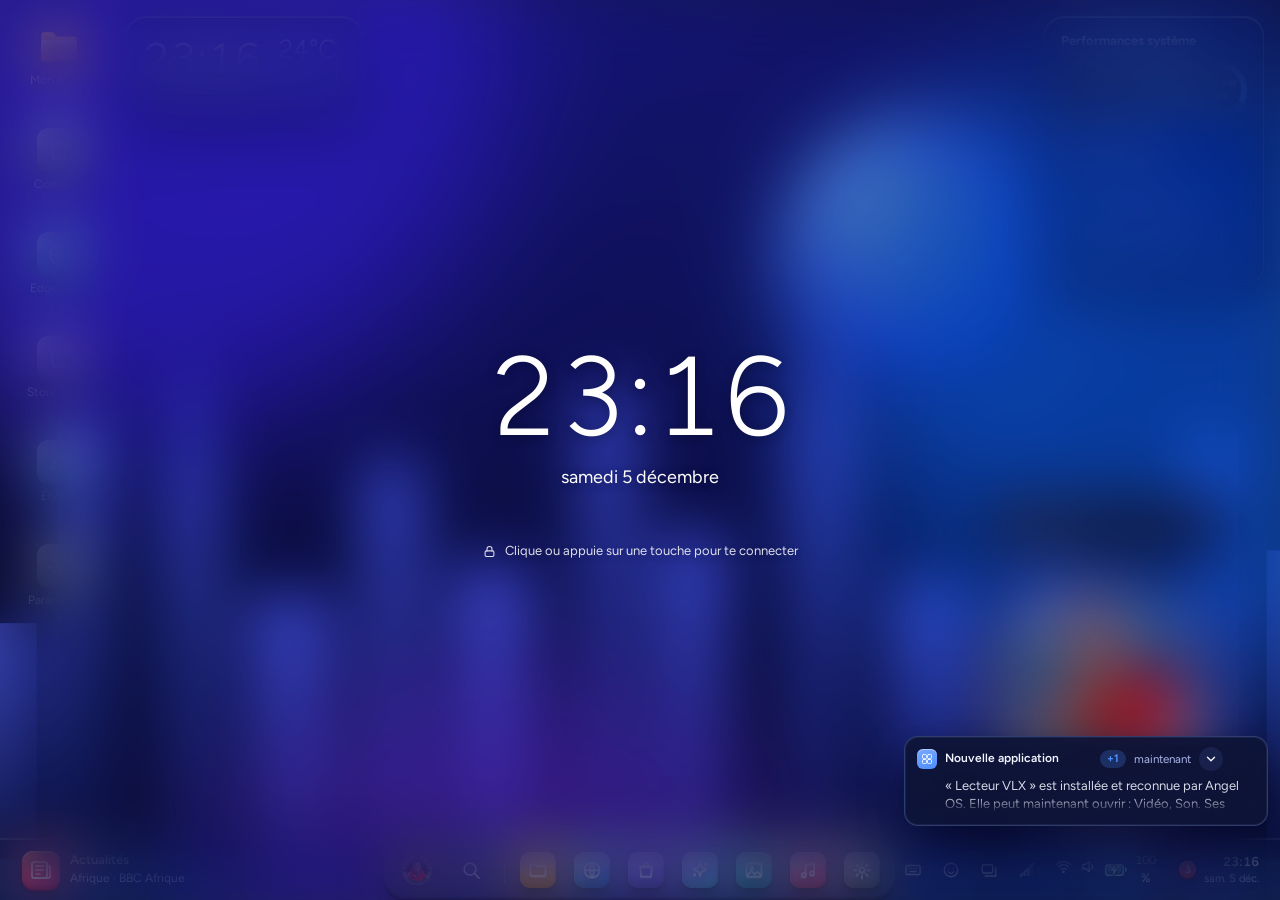
==== native/angel-iso/airootfs/usr/share/angel/web/index.html @ 12f63a56 "Elyane plus fluide : reponse en streaming (elle ecrit au fur et a mesure) + longueur limitee + model" ====
<!doctype html><html><head><meta charset=utf8><meta name=viewport content="width=device-width,initial-scale=1,viewport-fit=cover"><style>:root{color-scheme:light;box-sizing:border-box;padding-top:env(safe-area-inset-top,0px);padding-bottom:env(safe-area-inset-bottom,0px)}html{scroll-padding-top:env(safe-area-inset-top,0px)}body{margin:0;padding:0;font:14px -apple-system,BlinkMacSystemFont,sans-serif;background:#fff;color:#000}img{max-width:100%}[hidden]:not([hidden=until-found i]){display:none!important}</style></head><body>
<title>Angel OS</title>
<meta name="claude:viewport-fit-sides" content="cover">
<link rel="preconnect" href="https://fonts.googleapis.com">
<link rel="preconnect" href="https://fonts.gstatic.com" crossorigin>
<link rel="stylesheet" href="https://fonts.googleapis.com/css2?family=Figtree:wght@400;500;600&display=swap">
<style>
/* Concept: bureau complet façon Windows 12. Barre transparente en haut, dock flottant en bas, verre clair, fond Bloom. Applications, verrouillage, démarrage, clic droit. */
:root{
  --ink:#cfdcf0;
  --win:rgba(250,251,254,.86);
  --glass:rgba(255,255,255,.62);
  --glass-strong:rgba(248,250,253,.94);
  --tint:rgba(0,0,0,.05);
  --tint2:rgba(0,0,0,.09);
  --line:rgba(0,0,0,.1);
  --text:#13161e;
  --mute:#5a6275;
  --accent:#0067c0;
  --accent-on:#ffffff;
  --ok:#0f7b3f;
  --bar:rgba(255,255,255,.34);
  --w1:#f0f5fc;--w2:#b1cef4;
  --b1:#8fbcff;--b2:#d6e5fd;--b3:#5a8ff2;
  --p1:#a9d8ff;--p2:#2f74ec;--p3:#1a3fb8;
  --shadow:0 14px 40px rgba(25,45,95,.2);
  --blur:24px;
  --font:'Segoe UI Variable','Segoe UI',Figtree,system-ui,sans-serif;
  --mono:ui-monospace,'Cascadia Code','SF Mono',Menlo,Consolas,monospace;
  color-scheme:light;
}
:root.dark{
  --ink:#070b18;
  --win:rgba(32,34,46,.88);
  --glass:rgba(38,41,56,.62);
  --glass-strong:rgba(30,32,45,.94);
  --tint:rgba(255,255,255,.07);
  --tint2:rgba(255,255,255,.12);
  --line:rgba(255,255,255,.12);
  --text:#f2f4fc;
  --mute:#a3abc8;
  --accent:#60cdff;
  --accent-on:#04121c;
  --ok:#5dffb0;
  --bar:rgba(8,12,28,.4);
  --w1:#16214a;--w2:#04060f;
  --b1:#2f55d9;--b2:#5a3fd1;--b3:#0f7bd6;
  --p1:#5fb4ff;--p2:#2557d6;--p3:#0d1f6e;
  --shadow:0 16px 50px rgba(0,0,0,.55);
  color-scheme:dark;
}
*{box-sizing:border-box}
[hidden]{display:none!important}
html,body{height:100%}
body{margin:0;background:var(--ink);color:var(--text);font:14px/1.45 var(--font);overflow:hidden;-webkit-tap-highlight-color:transparent;user-select:none}
button{font:inherit;color:inherit;background:none;border:0;padding:0;cursor:pointer}
button:focus-visible,input:focus-visible,textarea:focus-visible{outline:2px solid var(--accent);outline-offset:2px}
#desk{position:relative;height:100%;overflow:hidden}

.wall{position:absolute;inset:0;overflow:hidden;background:radial-gradient(130% 110% at 50% 0%,var(--w1),var(--w2))}
.wall[data-wp=aurore]{--w1:#120f3a;--w2:#04030f;--b1:#7b2cff;--b2:#00b8d9;--b3:#ff2fb3;--p1:#9a7bff;--p2:#5a2fd6;--p3:#1b0f6e}
.wall[data-wp=coucher]{--w1:#ffe3c4;--w2:#ff8a7a;--b1:#ffb86b;--b2:#ffd9a0;--b3:#ff5f8d;--p1:#ffe0a8;--p2:#ff7a5e;--p3:#c2345a}
.wall[data-wp=nuit]{--w1:#0a1230;--w2:#02030a;--b1:#1d3a8a;--b2:#2a1b6e;--b3:#0a5ea8;--p1:#4f7cff;--p2:#1c3fb0;--p3:#0a1a5c}
.blob{position:absolute;border-radius:50%;filter:blur(70px);will-change:transform;animation:drift 24s ease-in-out infinite alternate;opacity:.6}
.b1{width:60vmax;height:60vmax;left:-20vmax;top:-26vmax;background:var(--b1)}
.b2{width:50vmax;height:50vmax;right:-16vmax;top:4vmax;background:var(--b2);animation-duration:30s;animation-delay:-7s}
.b3{width:50vmax;height:50vmax;left:14vmax;bottom:-32vmax;background:var(--b3);animation-duration:27s;animation-delay:-12s;opacity:.45}
.bloom{--bs:min(92vmin,660px);position:absolute;left:50%;top:47%;width:var(--bs);height:var(--bs);margin:calc(var(--bs)/-2) 0 0 calc(var(--bs)/-2);animation:spin 140s linear infinite}
.bloom i{position:absolute;left:31%;top:2%;width:38%;height:48%;border-radius:50% 50% 46% 46%/72% 72% 28% 28%;background:linear-gradient(165deg,var(--p1),var(--p2) 55%,var(--p3));transform-origin:50% 100%;opacity:.88;box-shadow:inset 0 0 0 1px rgba(255,255,255,.4),inset 0 14px 26px rgba(255,255,255,.28)}
.bloom i:nth-child(1){transform:rotate(0deg)}
.bloom i:nth-child(2){transform:rotate(60deg) scale(.96)}
.bloom i:nth-child(3){transform:rotate(120deg)}
.bloom i:nth-child(4){transform:rotate(180deg) scale(.96)}
.bloom i:nth-child(5){transform:rotate(240deg)}
.bloom i:nth-child(6){transform:rotate(300deg) scale(.96)}
.still .blob,.still .bloom{animation-play-state:paused}
@keyframes drift{to{transform:translate3d(7vmax,5vmax,0) scale(1.1)}}
@keyframes spin{to{transform:rotate(360deg)}}

#ui{position:absolute;top:0;bottom:0;left:max(16px,env(safe-area-inset-left,0px));right:max(16px,env(safe-area-inset-right,0px))}
.glass{background:var(--glass);backdrop-filter:blur(var(--blur)) saturate(1.6);-webkit-backdrop-filter:blur(var(--blur)) saturate(1.6);border:1px solid var(--line);box-shadow:var(--shadow)}

.topbar{position:absolute;top:0;left:calc(0px - max(16px,env(safe-area-inset-left,0px)));right:calc(0px - max(16px,env(safe-area-inset-right,0px)));height:46px;z-index:1000;display:grid;grid-template-columns:1fr minmax(0,380px) 1fr;align-items:center;gap:8px;padding:0 max(12px,env(safe-area-inset-right,0px)) 0 max(12px,env(safe-area-inset-left,0px));background:var(--bar);backdrop-filter:blur(var(--blur)) saturate(1.5);-webkit-backdrop-filter:blur(var(--blur)) saturate(1.5);border-bottom:1px solid var(--line)}
.tl,.tr{display:flex;align-items:center;gap:4px;min-width:0}
.tr{justify-content:flex-end}
.tbtn{display:flex;align-items:center;gap:8px;height:34px;padding:0 9px;border-radius:8px;font-size:13px}
.tbtn:hover{background:var(--tint2)}
.appn{font-weight:600;font-size:13px;margin-left:4px}
.tray .ti{display:flex;gap:10px}
.clock{text-align:right;line-height:1.2;font-variant-numeric:tabular-nums}
.clock b{display:block;font-weight:600;font-size:13px}
.clock span{font-size:11px;color:var(--mute);white-space:nowrap}
.spill{display:flex;align-items:center;gap:8px;height:34px;width:100%;min-width:0;padding:0 14px;border-radius:17px;background:var(--tint);border:1px solid var(--line);color:var(--mute);font-size:13px;white-space:nowrap;overflow:hidden}
.spill:hover{background:var(--tint2)}
.av{width:32px;height:32px;border-radius:50%;background:var(--accent);color:var(--accent-on);display:grid;place-items:center;flex:none}

.icons{position:absolute;top:62px;left:0;display:flex;flex-direction:column;gap:4px;max-height:calc(100% - 150px);flex-wrap:wrap;align-content:flex-start}
.dicon{width:86px;padding:8px 4px;border-radius:8px;text-align:center;font-size:12px;display:flex;flex-direction:column;align-items:center;gap:4px;color:#fff;text-shadow:0 1px 5px rgba(0,0,0,.65);word-break:break-word}
.dicon:hover{background:rgba(255,255,255,.22)}
.dw{position:absolute;right:0;top:62px;width:220px;padding:16px;border-radius:20px}
@media (max-width:1000px){.dw{display:none}}

.win{position:absolute;display:flex;flex-direction:column;border-radius:12px;overflow:hidden;background:var(--win);animation:pop .22s cubic-bezier(.2,.9,.3,1.2);min-width:min(280px,100%);min-height:200px}
.win:not(.max):not(.snl):not(.snr){resize:both}
.win.focus{box-shadow:0 26px 70px rgba(10,20,50,.4);border-color:rgba(120,140,190,.45)}
.win.max,.win.snl,.win.snr{resize:none}
.win.max{left:0!important;width:100%!important}
.win.snl{left:0!important;width:calc(50% - 4px)!important}
.win.snr{left:calc(50% + 4px)!important;width:calc(50% - 4px)!important}
@keyframes pop{from{opacity:0;transform:scale(.96) translateY(8px)}}
.wbar{height:44px;flex:none;display:flex;align-items:center;gap:10px;padding:0 0 0 14px;cursor:grab;touch-action:none}
.wbar:active{cursor:grabbing}
.wbar b{font-weight:500;font-size:12.5px;flex:1;min-width:0;white-space:nowrap;overflow:hidden;text-overflow:ellipsis}
.wc{width:44px;height:44px;display:grid;place-items:center;color:var(--text)}
.wc:hover{background:var(--tint2)}
.wc.x:hover{background:#c42b1c;color:#fff}
.wbody{flex:1;min-height:0;overflow:auto;user-select:text}
.tile{display:grid;place-items:center;flex:none;color:#fff}

.taskbar{position:absolute;left:50%;bottom:calc(10px + env(safe-area-inset-bottom,0px));transform:translateX(-50%);max-width:100%;display:flex;align-items:center;gap:4px;padding:6px 8px;border-radius:24px;z-index:1000}
.tb{position:relative;width:calc(var(--tb-ic,36px) + 14px);height:calc(var(--tb-ic,36px) + 14px);border-radius:14px;display:grid;place-items:center;color:var(--text);transition:background .15s,transform .15s}
.tb:active{transform:scale(.9)}
@media (hover:hover){.tb:hover{background:var(--tint);transform:translateY(-6px) scale(1.18)}}
.tb.run::after{content:"";position:absolute;bottom:2px;left:50%;width:6px;height:3px;margin-left:-3px;border-radius:2px;background:var(--mute);transition:width .2s,margin .2s,background .2s}
.tb.act::after{width:16px;margin-left:-8px;background:var(--accent)}
.sep{width:1px;height:26px;background:var(--line);margin:0 4px}

.panel{position:absolute;z-index:900;border-radius:22px;padding:18px;opacity:0;visibility:hidden;transition:opacity .2s,transform .22s cubic-bezier(.2,.9,.3,1),visibility .2s;background:var(--glass-strong);backdrop-filter:blur(var(--blur)) saturate(1.6);-webkit-backdrop-filter:blur(var(--blur)) saturate(1.6);border:1px solid var(--line);box-shadow:var(--shadow)}
.panel.open{opacity:1;visibility:visible;transform:none!important}
#start{left:50%;top:58px;width:min(560px,100%);margin-left:calc(min(560px,100%)/-2);transform:translateY(-14px) scale(.98);max-height:calc(100% - 150px);overflow:auto}
#quick{right:0;top:54px;width:min(340px,100%);transform:translateY(-14px) scale(.98)}
#notif{right:0;top:54px;width:min(360px,100%);transform:translateY(-14px) scale(.98);max-height:calc(100% - 150px);overflow:auto}
#widgets{left:0;top:54px;width:min(340px,100%);transform:translateY(-14px) scale(.98);max-height:calc(100% - 150px);overflow:auto}
.search{display:flex;align-items:center;gap:10px;height:42px;padding:0 14px;border-radius:21px;background:var(--tint);border:1px solid var(--line);color:var(--mute)}
.search:focus-within{border-color:var(--accent)}
.search input{flex:1;min-width:0;background:none;border:0;outline:0;color:var(--text);font:inherit;user-select:text}
.sh{display:flex;align-items:center;justify-content:space-between;margin:18px 0 6px}
.sh b{font-weight:600;font-size:14px}
.sh button{font-size:12px;padding:4px 10px;border-radius:6px;background:var(--tint)}
.sh button:hover{background:var(--tint2)}
.grid{display:grid;grid-template-columns:repeat(auto-fill,minmax(74px,1fr));gap:4px}
.app{display:flex;flex-direction:column;align-items:center;gap:7px;padding:10px 2px;border-radius:8px;font-size:12px;text-align:center}
.app:hover{background:var(--tint)}
.rec{display:grid;grid-template-columns:repeat(auto-fit,minmax(210px,1fr));gap:2px}
.recr{display:flex;align-items:center;gap:12px;padding:8px;border-radius:8px;text-align:left;min-width:0;font-size:14px}
.recr:hover{background:var(--tint)}
.recr small{display:block;color:var(--mute);font-size:12px}
.foot{display:flex;align-items:center;justify-content:space-between;margin:16px -18px -18px;padding:10px 18px;border-top:1px solid var(--line);background:var(--tint);border-radius:0 0 22px 22px;font-size:13px}
.usr{display:flex;align-items:center;gap:10px}
.qgrid{display:grid;grid-template-columns:1fr 1fr;gap:8px}
.qt{display:flex;align-items:center;gap:10px;height:54px;padding:0 12px;border-radius:10px;background:var(--tint);border:1px solid var(--line);text-align:left;font-size:13px}
.qt.on{background:var(--accent);color:var(--accent-on);border-color:transparent}
.qt small{display:block;font-size:11px;opacity:.78}
.sl{display:flex;align-items:center;gap:12px;margin-top:14px;color:var(--mute)}
.sl input{flex:1;min-width:0;accent-color:var(--accent)}
.stat{margin:10px 0}
.stat div{display:flex;justify-content:space-between;font-size:13px;margin-bottom:5px}
.bar{height:6px;border-radius:3px;background:var(--tint2);overflow:hidden}
.bar i{display:block;height:100%;border-radius:3px;background:var(--accent);transition:width .9s ease}
.bigtime{font:300 46px/1 var(--font);font-variant-numeric:tabular-nums;letter-spacing:-.02em}
.h{font-weight:600;font-size:13px;margin:18px 0 6px}
.chk{display:flex;align-items:center;gap:10px;padding:8px 4px;border-radius:8px;width:100%;text-align:left;font-size:13px}
.chk:hover{background:var(--tint)}
.chk .bx{width:18px;height:18px;border-radius:50%;border:1.5px solid var(--mute);display:grid;place-items:center;flex:none;color:transparent}
.chk.done .bx{background:var(--accent);border-color:var(--accent);color:var(--accent-on)}
.chk.done span{color:var(--mute);text-decoration:line-through}
.nt{display:flex;gap:10px;padding:10px;border-radius:10px;background:var(--tint);margin-top:8px;font-size:13px;align-items:flex-start}
.nt b{display:block;font-weight:600}
.nt small{color:var(--mute);font-size:12px}

.ctx{position:absolute;z-index:2500;min-width:220px;padding:6px;border-radius:10px;background:var(--glass-strong);backdrop-filter:blur(var(--blur));-webkit-backdrop-filter:blur(var(--blur));border:1px solid var(--line);box-shadow:var(--shadow)}
.ctx button{display:flex;width:100%;gap:10px;align-items:center;padding:8px 10px;border-radius:6px;text-align:left;font-size:13px}
.ctx button:hover{background:var(--tint2)}
.ctx hr{border:0;border-top:1px solid var(--line);margin:4px 6px}
#toasts{position:absolute;right:0;bottom:calc(90px + env(safe-area-inset-bottom,0px));display:flex;flex-direction:column;gap:8px;z-index:1200;width:min(340px,100%);pointer-events:none}
.toast{pointer-events:auto;display:flex;gap:12px;padding:12px 14px;border-radius:14px;background:var(--glass-strong);backdrop-filter:blur(var(--blur));-webkit-backdrop-filter:blur(var(--blur));border:1px solid var(--line);box-shadow:var(--shadow);font-size:13px;animation:tin .3s cubic-bezier(.2,.9,.3,1)}
.toast b{display:block;font-weight:600}
.toast small{color:var(--mute);font-size:12px}
@keyframes tin{from{opacity:0;transform:translateX(30px)}}
#tv{position:absolute;inset:0;z-index:1500;background:rgba(0,0,0,.3);backdrop-filter:blur(14px);-webkit-backdrop-filter:blur(14px);padding:70px 8px 110px;display:flex;flex-wrap:wrap;gap:16px;align-content:center;justify-content:center;color:#fff}
.tvc{width:210px;height:140px;border-radius:12px;background:var(--win);color:var(--text);border:1px solid var(--line);display:flex;flex-direction:column;overflow:hidden;text-align:left}
.tvc:hover{outline:2px solid var(--accent)}
.tvc .t{display:flex;align-items:center;gap:8px;padding:8px 10px;font-size:12.5px}
.tvc .t b{font-weight:500;white-space:nowrap;overflow:hidden;text-overflow:ellipsis}
.tvc .pv{flex:1;display:grid;place-items:center;background:var(--tint)}

.lock{position:absolute;inset:0;z-index:5000;display:flex;flex-direction:column;align-items:center;justify-content:center;gap:12px;text-align:center;color:#fff;background:rgba(10,18,40,.32);backdrop-filter:blur(30px) saturate(1.3);-webkit-backdrop-filter:blur(30px) saturate(1.3);transition:transform .55s cubic-bezier(.7,0,.3,1);padding:24px;text-shadow:0 2px 12px rgba(0,0,0,.3)}
.lock.up{transform:translateY(-100%)}
.lock .lt{font-size:min(22vw,112px);font-weight:300;line-height:1;font-variant-numeric:tabular-nums}
.lock .ld{font-size:18px}
.lock .big{width:84px;height:84px;border-radius:50%;background:rgba(255,255,255,.22);display:grid;place-items:center;margin-top:34px}
.lock .go{padding:10px 28px;border-radius:8px;background:rgba(255,255,255,.22);border:1px solid rgba(255,255,255,.38);color:#fff;font-size:14px;text-shadow:none}
.lock .go:hover{background:rgba(255,255,255,.32)}
.boot{position:absolute;inset:0;z-index:6000;background:#000;display:flex;flex-direction:column;align-items:center;justify-content:center;gap:34px;color:#fff}
.spin{width:30px;height:30px;border-radius:50%;border:3px solid rgba(255,255,255,.2);border-top-color:#fff;animation:spin 1s linear infinite}
.pwr{padding:12px 26px;border-radius:30px;border:1px solid rgba(255,255,255,.4);color:#fff;display:flex;align-items:center;gap:10px}
.pwr:hover{background:rgba(255,255,255,.14)}
.boot[data-state=off] .bl,.boot[data-state=off] .spin{display:none}
.boot[data-state=boot] .pwr{display:none}
#dim{position:absolute;inset:0;background:#000;opacity:0;pointer-events:none;z-index:7000;transition:opacity .2s}

.cmd{display:flex;gap:6px;padding:8px 10px;border-bottom:1px solid var(--line);align-items:center;flex-wrap:wrap}
.cmd button{padding:6px 10px;border-radius:6px;font-size:13px;display:flex;gap:6px;align-items:center}
.cmd button:hover{background:var(--tint)}
.addr{margin-left:auto;display:flex;align-items:center;gap:6px;padding:5px 12px;border-radius:6px;background:var(--tint);font-size:13px;color:var(--mute);min-width:0}
.addr b{color:var(--text);font-weight:500}
.btn{padding:7px 14px;border-radius:6px;background:var(--tint2);border:1px solid var(--line);font-size:13px}
.btn:hover{background:var(--tint)}
.btn.pri{background:var(--accent);color:var(--accent-on);border-color:transparent}
.tg{position:relative;width:40px;height:20px;border-radius:10px;background:var(--tint2);border:1px solid var(--mute);flex:none;transition:background .2s}
.tg::after{content:"";position:absolute;top:3px;left:3px;width:12px;height:12px;border-radius:50%;background:var(--mute);transition:transform .2s,background .2s}
.tg[aria-pressed=true]{background:var(--accent);border-color:var(--accent)}
.tg[aria-pressed=true]::after{transform:translateX(20px);background:var(--accent-on)}

.fm{display:grid;grid-template-columns:150px minmax(0,1fr);height:100%;min-height:0}
.fm aside{padding:6px 8px;display:flex;flex-direction:column;gap:2px;overflow:auto}
.fm aside button{display:flex;align-items:center;gap:10px;padding:8px 10px;border-radius:6px;text-align:left;font-size:13px}
.fm aside button svg{flex:none}
.fm aside button:hover{background:var(--tint)}
.fm aside button.sel{background:var(--tint2);box-shadow:inset 3px 0 0 var(--accent)}
.fm main{display:flex;flex-direction:column;min-width:0;min-height:0;background:var(--glass-strong);border-radius:10px 0 0 0;border:1px solid var(--line);border-right:0;border-bottom:0}
.files{display:grid;grid-template-columns:repeat(auto-fill,minmax(92px,1fr));gap:4px;align-content:start;flex:1;padding:12px;overflow:auto}
.file{display:flex;flex-direction:column;align-items:center;gap:6px;padding:10px 4px;border-radius:8px;font-size:12px;text-align:center;word-break:break-word}
.file:hover{background:var(--tint)}
.file.sel{background:var(--tint2);outline:1px solid var(--accent)}
.status{font-size:12px;color:var(--mute);padding:8px 14px;border-top:1px solid var(--line)}

.term{margin:0;padding:12px 16px;font:13px/1.6 var(--mono);background:#0b0e18;color:#e8ecff;min-height:100%;white-space:pre-wrap;word-break:break-word;cursor:text}
.term .p{color:#5ee7ff}.term .u{color:#fff}.term .m{color:#8a93b3}.term .ok{color:#5dffb0}
.tl2{display:flex;gap:0;align-items:center}
.tl2 input{flex:1;min-width:0;background:none;border:0;outline:0;color:#fff;font:inherit;caret-color:#5ee7ff;padding:0 0 0 6px}
.cur{display:inline-block;width:8px;height:15px;background:#5ee7ff;vertical-align:-2px;animation:blink 1s steps(2) infinite}
@keyframes blink{50%{opacity:0}}

.mon{padding:16px;display:grid;gap:14px}
.mon svg{width:100%;height:90px;display:block;border-radius:10px;background:var(--tint)}
.tbl{width:100%;border-collapse:collapse;font-size:13px}
.tbl td,.tbl th{text-align:left;padding:7px 4px;border-bottom:1px solid var(--line);font-weight:400}
.tbl th{color:var(--mute);font-size:12px}
.tbl td:last-child,.tbl th:last-child{text-align:right;font-variant-numeric:tabular-nums}

.sx{display:grid;grid-template-columns:190px minmax(0,1fr);height:100%;min-height:0}
.sx nav{padding:8px;display:flex;flex-direction:column;gap:2px;overflow:auto}
.sx nav button{display:flex;align-items:center;gap:10px;padding:9px 10px;border-radius:6px;text-align:left;font-size:13px}
.sx nav button:hover{background:var(--tint)}
.sx nav button.sel{background:var(--tint2);box-shadow:inset 3px 0 0 var(--accent)}
.sx main{padding:14px 16px;overflow:auto;min-width:0}
.sx h2{font-size:20px;font-weight:600;margin:0 0 14px}
.card{background:var(--tint);border:1px solid var(--line);border-radius:8px;padding:12px 14px;margin-bottom:8px}
.crow{display:flex;align-items:center;justify-content:space-between;gap:12px;min-height:30px}
.crow small{display:block;color:var(--mute);font-size:12px}
.wps{display:grid;grid-template-columns:repeat(auto-fill,minmax(110px,1fr));gap:10px;margin-top:10px}
.wpb{border-radius:10px;overflow:hidden;border:2px solid transparent;text-align:left;font-size:12px;background:var(--tint)}
.wpb.sel{border-color:var(--accent)}
.wpb i{display:block;height:64px}
.wpb span{display:block;padding:6px 8px}
.sw{display:flex;gap:10px;flex-wrap:wrap}
.sw button{width:34px;height:34px;border-radius:50%;border:2px solid transparent;box-shadow:inset 0 0 0 2px rgba(0,0,0,.18)}
.sw button.sel{border-color:var(--text)}

.calc{display:flex;flex-direction:column;height:100%;padding:10px;gap:8px}
.cd{text-align:right;padding:8px 10px;min-height:80px;display:flex;flex-direction:column;justify-content:flex-end}
.cd small{color:var(--mute);font-size:13px;min-height:18px}
.cd div{font-size:36px;font-weight:600;line-height:1.2;overflow:hidden;text-overflow:ellipsis;white-space:nowrap;font-variant-numeric:tabular-nums}
.ck{display:grid;grid-template-columns:repeat(4,1fr);gap:4px;flex:1}
.ck button{border-radius:6px;background:var(--tint);border:1px solid var(--line);font-size:16px;min-height:36px}
.ck button:hover{background:var(--tint2)}
.ck button.n{background:var(--glass-strong)}
.ck button.eq{background:var(--accent);color:var(--accent-on);border-color:transparent}

.np{display:flex;flex-direction:column;height:100%}
.np textarea{flex:1;min-height:150px;width:100%;resize:none;border:0;outline:0;background:transparent;color:var(--text);font:13.5px/1.6 var(--mono);padding:12px 14px;user-select:text}
.np .status{display:flex;justify-content:space-between}

.cal{padding:14px}
.ch{display:flex;align-items:center;justify-content:space-between;margin-bottom:10px}
.ch b{font-weight:600;font-size:15px}
.ch button{width:34px;height:34px;border-radius:8px;display:inline-grid;place-items:center}
.ch button:hover{background:var(--tint2)}
.cg{display:grid;grid-template-columns:repeat(7,1fr);gap:2px;text-align:center}
.cg em{font-style:normal;color:var(--mute);font-size:12px;padding:6px 0}
.cg span{height:36px;display:grid;place-items:center;border-radius:50%;font-size:13px;font-variant-numeric:tabular-nums}
.cg span.today{background:var(--accent);color:var(--accent-on);font-weight:600}

.br{display:flex;flex-direction:column;height:100%}
.tabs{display:flex;padding:0 8px;gap:4px}
.tab{display:flex;align-items:center;gap:8px;padding:8px 14px;border-radius:8px 8px 0 0;background:var(--glass-strong);font-size:12.5px}
.nav{display:flex;align-items:center;gap:4px;padding:6px 8px;background:var(--glass-strong);border-bottom:1px solid var(--line)}
.nav button{width:32px;height:32px;border-radius:8px;display:grid;place-items:center}
.nav button:hover{background:var(--tint2)}
.url{flex:1;min-width:0;padding:6px 14px;border-radius:16px;background:var(--tint);font-size:13px;color:var(--mute);white-space:nowrap;overflow:hidden;text-overflow:ellipsis}
.page{flex:1;overflow:auto;display:flex;flex-direction:column;align-items:center;gap:18px;padding:28px 18px;background:var(--glass-strong)}
.page h1{margin:0;font-weight:300;font-size:40px;letter-spacing:-.02em}
.sb{display:flex;gap:8px;width:min(480px,100%)}
.sb input{flex:1;min-width:0;height:42px;border-radius:21px;border:1px solid var(--line);background:var(--tint);padding:0 18px;color:var(--text);font:inherit;outline:0;user-select:text}
.sb input:focus{border-color:var(--accent)}
.sb a{display:grid;place-items:center;padding:0 18px;border-radius:21px;background:var(--accent);color:var(--accent-on);text-decoration:none;font-size:13px}
.qlk{display:grid;grid-template-columns:repeat(auto-fit,minmax(96px,1fr));gap:10px;width:min(480px,100%)}
.qlk a{display:flex;flex-direction:column;align-items:center;gap:8px;padding:14px 6px;border-radius:12px;background:var(--tint);color:var(--text);text-decoration:none;font-size:12.5px}
.qlk a:hover{background:var(--tint2)}

.ph{padding:14px;display:grid;grid-template-columns:repeat(auto-fill,minmax(130px,1fr));gap:12px}
.mu{display:flex;flex-direction:column;align-items:center;gap:12px;padding:20px;text-align:center}
.art{width:150px;height:150px;border-radius:24px;background:linear-gradient(135deg,#ff8ab8,#7b5cff 55%,#2fd3ff);position:relative;box-shadow:0 14px 30px rgba(80,60,200,.35)}
.art::after{content:"";position:absolute;inset:34%;border-radius:50%;background:var(--win);border:6px solid rgba(255,255,255,.7)}
.art.on{animation:spin 8s linear infinite}
.mt b{display:block;font-size:17px;font-weight:600}
.mt span{color:var(--mute);font-size:13px}
.mu input[type=range]{width:100%;accent-color:var(--accent)}
.mtm{display:flex;justify-content:space-between;width:100%;font-size:12px;color:var(--mute);font-variant-numeric:tabular-nums;margin-top:-6px}
.mc{display:flex;gap:10px;align-items:center}
.mc button{width:44px;height:44px;border-radius:50%;display:grid;place-items:center}
.mc button:hover{background:var(--tint2)}
.mc .pl{background:var(--accent);color:var(--accent-on);width:52px;height:52px}
.mu small{color:var(--mute);font-size:12px}
.sto{padding:14px;display:grid;gap:6px}
.str{display:flex;align-items:center;gap:12px;padding:10px;border-radius:10px;background:var(--tint)}
.str div{flex:1;min-width:0}
.str b{display:block;font-weight:600;font-size:14px}
.str small{color:var(--mute);font-size:12px}
.soon{padding:40px 24px;text-align:center;color:var(--mute)}
.soon h3{color:var(--text);font-weight:600;font-size:18px;margin:12px 0 6px}

@media (max-width:720px){.appn{display:none}.topbar{grid-template-columns:auto minmax(0,1fr) auto}}
@media (max-width:560px){
  .tray .ti,.tray .clock span{display:none}
  .icons{display:none}
  .fm{grid-template-columns:104px minmax(0,1fr)}
  .addr{display:none}
  .taskbar{padding:5px 6px;gap:2px}
  .tb{width:38px;height:38px}
  .tb .tile{width:30px!important;height:30px!important;border-radius:8px!important}
  .sep{margin:0 2px}
  .sx{grid-template-columns:1fr;grid-template-rows:auto minmax(0,1fr)}
  .sx nav{flex-direction:row;overflow-x:auto;padding:6px}
  .sx nav button{white-space:nowrap;flex:none}
  .sx nav button svg{display:none}
}
@media (prefers-reduced-motion:reduce){
  .blob,.bloom,.cur,.win,.art.on,.toast,.spin{animation:none}
  .panel,.bar i,.lock{transition:none}
}

:root.dark{
  --win:rgba(14,20,54,.86);--glass:rgba(22,30,78,.5);--glass-strong:rgba(14,20,56,.9);
  --tint:rgba(120,150,255,.1);--tint2:rgba(120,150,255,.18);--line:rgba(130,160,255,.28);
  --text:#f2f5ff;--mute:#a9b6e8;--accent:#4d8dff;--accent-on:#fff;--bar:rgba(8,12,40,.45);
  --shadow:0 0 0 1px rgba(110,140,255,.12),0 16px 50px rgba(0,0,40,.55),0 0 40px rgba(77,141,255,.12);
}
.wall[data-wp=cite]{--w1:#1b1a7a;--w2:#05061c;--b1:#4a2cff;--b2:#1d7bff;--b3:#8a3cff}
.wall[data-wp=cite] .bloom{display:none}
.scene{position:absolute;inset:0;display:none}
.wall[data-wp=cite] .scene{display:block}
.scene svg{position:absolute;left:0;bottom:0;width:100%;height:68%}
.planet{position:absolute;right:16%;top:12%;width:min(34vmin,300px);height:min(34vmin,300px);border-radius:50%;background:radial-gradient(circle at 30% 30%,#7fb4ff,#2a3fd0 55%,#0a0f50);box-shadow:0 0 90px rgba(90,140,255,.55),inset -30px -20px 60px rgba(0,0,40,.6);opacity:.9}
.stars{position:absolute;inset:0;background-image:radial-gradient(1.5px 1.5px at 12% 18%,#fff,transparent),radial-gradient(1px 1px at 34% 8%,#cfe0ff,transparent),radial-gradient(1.5px 1.5px at 58% 22%,#fff,transparent),radial-gradient(1px 1px at 76% 10%,#cfe0ff,transparent),radial-gradient(1.5px 1.5px at 90% 30%,#fff,transparent),radial-gradient(1px 1px at 22% 36%,#cfe0ff,transparent),radial-gradient(1px 1px at 68% 40%,#fff,transparent);animation:tw 5s ease-in-out infinite alternate}
@keyframes tw{to{opacity:.55}}

.rb{position:absolute;right:max(0px,calc(50% - 560px));bottom:84px;width:200px;z-index:5;display:flex;flex-direction:column;align-items:center;cursor:pointer}
.rb .bub{position:absolute;bottom:262px;right:-20px;width:230px;padding:10px 14px;border-radius:16px;font-size:13px;line-height:1.4;background:var(--glass-strong);border:1px solid var(--line);box-shadow:var(--shadow);animation:bub .4s ease}
@keyframes bub{from{opacity:0;transform:translateY(6px)}}
.rb .avw{width:214px}
.rb svg{width:160px;height:210px;overflow:visible;animation:flo 3.4s ease-in-out infinite}
@keyframes flo{50%{transform:translateY(-14px)}}
.rb .eye{transform-box:fill-box;transform-origin:center;animation:blk 4s infinite}
@keyframes blk{0%,92%,100%{transform:scaleY(1)}95%{transform:scaleY(.1)}}
.rb .arm{transform-box:fill-box;transform-origin:20% 20%;animation:wv 1.6s ease-in-out infinite}
@keyframes wv{50%{transform:rotate(-22deg)}}
.rb .pad{width:150px;height:22px;border-radius:50%;margin-top:-10px;background:radial-gradient(ellipse,rgba(120,180,255,.9),rgba(77,141,255,.15) 70%);animation:pd 3.4s ease-in-out infinite}
@keyframes pd{50%{transform:scale(.82);opacity:.7}}
.wx,.shc{position:absolute;border-radius:20px;padding:14px 16px}
.wx{top:62px;left:110px;display:flex;gap:18px;align-items:center}
.wx .big{font:300 44px/1 var(--font);font-variant-numeric:tabular-nums}
.wx small{color:var(--mute);display:block;font-size:12px}
.wx .t{font-size:26px;font-weight:300}
.shc{right:0;top:260px;width:220px}
.shc button{display:flex;align-items:center;gap:10px;width:100%;padding:8px 4px;border-radius:8px;font-size:13px;text-align:left}
.shc button:hover{background:var(--tint)}
.rings{display:flex;gap:8px;margin-top:10px}
.ring{--v:30;flex:1;aspect-ratio:1;border-radius:50%;display:grid;place-items:center;font-size:11px;line-height:1.2;text-align:center;background:conic-gradient(var(--accent) calc(var(--v)*1%),var(--tint2) 0);position:relative}
.ring::before{content:"";position:absolute;inset:6px;border-radius:50%;background:var(--glass-strong)}
.ring span{position:relative}
@media (max-width:1100px){.rb,.wx,.shc{display:none}}
@media (prefers-reduced-motion:reduce){.rb svg,.rb .eye,.rb .arm,.rb .pad,.stars{animation:none}}

.eg{display:flex;flex-direction:column;height:100%}
.eg .page{align-items:stretch;gap:12px;padding:18px 22px}
.eg .res{display:flex;flex-direction:column;gap:3px;padding:10px 12px;border-radius:10px;text-align:left;width:100%}
.eg .res:hover{background:var(--tint)}
.eg .res .u{font-size:12px;color:var(--mute)}
.eg .res b{font-size:16px;font-weight:500;color:var(--accent)}
.eg .res p{margin:0;font-size:13px;color:var(--text)}
.eg .cnt{font-size:12px;color:var(--mute)}
.eg .art2{padding:6px 4px}
.eg .art2 h2{margin:0 0 8px;font-size:22px;font-weight:600}
.eg .art2 p{line-height:1.6}
.eg .tag{display:inline-block;font-size:11px;padding:2px 8px;border-radius:10px;background:var(--tint2);color:var(--mute);margin-bottom:6px}
.chat{display:flex;flex-direction:column;height:100%}
.msgs{flex:1;overflow:auto;padding:14px;display:flex;flex-direction:column;gap:10px}
.m{max-width:85%;padding:9px 13px;border-radius:14px;font-size:13.5px;line-height:1.45;user-select:text}
.m.b{background:var(--tint2);align-self:flex-start}
.m.u{background:var(--accent);color:var(--accent-on);align-self:flex-end}
.cin{display:flex;gap:8px;padding:10px;border-top:1px solid var(--line)}
.cin input{flex:1;min-width:0;height:38px;border-radius:19px;border:1px solid var(--line);background:var(--tint);padding:0 16px;color:var(--text);font:inherit;outline:0;user-select:text}
.cin input:focus{border-color:var(--accent)}
.sug{display:flex;gap:6px;flex-wrap:wrap;padding:0 14px 8px}
.sug button{padding:5px 12px;border-radius:14px;background:var(--tint2);font-size:12px}

.bar2{position:absolute;left:calc(0px - max(16px,env(safe-area-inset-left,0px)));right:calc(0px - max(16px,env(safe-area-inset-right,0px)));bottom:0;height:calc(62px + env(safe-area-inset-bottom,0px));padding:0 max(12px,env(safe-area-inset-right,0px)) env(safe-area-inset-bottom,0px) max(12px,env(safe-area-inset-left,0px));z-index:1000;display:grid;grid-template-columns:1fr auto 1fr;align-items:center;background:var(--bar);backdrop-filter:blur(var(--blur)) saturate(1.5);-webkit-backdrop-filter:blur(var(--blur)) saturate(1.5);border-top:1px solid var(--line)}
.bar2 .taskbar{position:static;transform:none;background:var(--glass);border-radius:22px;padding:4px 8px;box-shadow:none}
.wbtn{display:flex;align-items:center;gap:10px;justify-self:start;padding:4px 10px;border-radius:10px;text-align:left}
.wbtn:hover{background:var(--tint)}
.wbtn b{display:block;font-weight:600;font-size:13px}
.wbtn small{color:var(--mute);font-size:12px}
.trw{display:flex;justify-content:flex-end;align-items:center;gap:2px}
.tbtn{display:flex;align-items:center;gap:8px;height:40px;padding:0 9px;border-radius:8px;font-size:13px}
.tbtn:hover{background:var(--tint2)}
.clock{text-align:right;line-height:1.2;font-variant-numeric:tabular-nums}
.clock b{display:block;font-weight:600;font-size:13px}
.clock span{font-size:11px;color:var(--mute);white-space:nowrap}
#start{bottom:70px;top:auto;width:min(760px,100%);max-height:calc(100% - 90px);transform:translateY(18px) scale(.98);left:0;right:0;margin-inline:auto}
#quick,#notif{top:auto;bottom:70px;transform:translateY(18px) scale(.98)}
#widgets{top:auto;bottom:70px;transform:translateY(18px) scale(.98)}
.sgrid{display:grid;grid-template-columns:200px minmax(0,1fr);gap:14px}
.sside{display:flex;flex-direction:column;gap:2px;border-right:1px solid var(--line);padding-right:10px}
.sbrand{display:flex;align-items:center;gap:10px;padding:2px 4px 12px}
.sbrand b{display:block;font-size:17px;font-weight:600}
.sbrand small{color:var(--mute);font-size:11.5px}
.sl2{display:flex;align-items:center;gap:12px;padding:9px 12px;border-radius:10px;font-size:13.5px;text-align:left}
.sl2:hover{background:var(--tint)}
.sl2.sel{background:var(--accent);color:var(--accent-on)}
.smain{min-width:0}
.smain .grid{margin-top:14px;grid-template-columns:repeat(auto-fill,minmax(84px,1fr))}
.win.max,.win.snl,.win.snr{top:8px!important;height:calc(100% - 80px)!important}
.icons{top:16px}
.wx{top:16px}
.shc{top:16px}
.dw{display:none}
@media (max-width:720px){.sgrid{grid-template-columns:1fr}.sside{display:none}.wbtn small{display:none}.bar2{grid-template-columns:auto 1fr auto}.tbtn .clock span{display:none}.trw .tbtn:first-child{display:none}}
@media (max-width:560px){.wbtn span:last-child{display:none}.bar2 .taskbar{padding:3px 4px}}
@media (min-width:1101px){#toasts{right:230px;bottom:84px}}

.no-robot .rb,.no-wx .wx,.no-perf .shc,.no-recent #rec2,.no-ads .adc{display:none!important}
.no-bw .wbtn{visibility:hidden}
.tb-sm .bar2{height:calc(48px + env(safe-area-inset-bottom,0px))}
.tb-sm .tb{width:40px;height:40px}.tb-sm .tb .tile{width:28px!important;height:28px!important;border-radius:8px!important}
.tb-top .bar2{top:0;bottom:auto;border-top:0;border-bottom:1px solid var(--line);padding-top:env(safe-area-inset-top,0px)}
.tb-top #start,.tb-top #quick,.tb-top #notif,.tb-top #widgets{top:70px;bottom:auto;transform:translateY(-18px) scale(.98)}
.tb-top .icons,.tb-top .wx,.tb-top .shc{top:76px}
.tb-top .win.max,.tb-top .win.snl,.tb-top .win.snr{top:68px!important}
.tb-top #toasts{bottom:24px}
.start-sm #start{width:min(560px,100%)}
.start-sm .sgrid{grid-template-columns:1fr}.start-sm .sside{display:none}
.hidename .foot .usr>span:last-child{visibility:hidden}
.hc{--line:rgba(255,255,255,.7);--mute:#fff}
.noanim *,.noanim *::before,.noanim *::after{animation:none!important;transition:none!important}
.seg{display:inline-flex;border:1px solid var(--line);border-radius:8px;overflow:hidden}
.seg button{padding:6px 14px;font-size:13px}
.seg button.on{background:var(--accent);color:var(--accent-on)}
.rq{display:flex;align-items:center;justify-content:space-between;gap:10px;padding:9px 0;border-bottom:1px solid var(--line);font-size:13px}
.rq small{display:block;color:var(--mute);font-size:12px}
.rq .ok{color:var(--ok);font-weight:600;white-space:nowrap}
.rq .no{color:#ff7a7a;font-weight:600;white-space:nowrap}
.tagr{display:inline-block;font-size:10.5px;padding:1px 7px;border-radius:9px;margin-left:6px;vertical-align:1px;background:var(--tint2);color:var(--mute)}

.eg2{display:grid;grid-template-columns:repeat(8,1fr);gap:2px;margin-top:10px}
.eg2 button{font-size:22px;height:38px;border-radius:8px}
.eg2 button:hover{background:var(--tint2)}
#run{left:0;bottom:70px;width:min(420px,100%);transform:translateY(18px) scale(.98)}
#emo{left:50%;margin-left:-170px;bottom:70px;width:min(340px,100%);transform:translateY(18px) scale(.98)}
.tb-top #run,.tb-top #emo{top:70px;bottom:auto;transform:translateY(-18px) scale(.98)}
@media (max-width:420px){#emo{left:0;margin-left:0}}
#gm{position:absolute;inset:0 calc(0px - max(16px,env(safe-area-inset-right,0px))) 0 calc(0px - max(16px,env(safe-area-inset-left,0px)));z-index:4000;background:radial-gradient(120% 100% at 50% 0%,#1b2a8a,#04061a);display:flex;flex-direction:column;gap:22px;padding:28px 6%;overflow:auto}
#gm h2{margin:0;font-size:26px;font-weight:600}
.gt{display:grid;grid-template-columns:repeat(auto-fill,minmax(190px,1fr));gap:14px}
.gt button{height:120px;border-radius:16px;text-align:left;padding:14px;font-weight:600;font-size:16px;display:flex;align-items:flex-end;border:2px solid transparent;color:#fff}
.gt button:hover,.gt button:focus-visible{border-color:#fff;transform:scale(1.03)}
.ag{display:flex;gap:10px;align-items:center;padding:9px 10px;border-radius:10px;background:var(--tint);margin-top:6px;font-size:13px}
.ag b{font-weight:600;display:block}.ag small{color:var(--mute);font-size:12px}
.ag .btn{margin-left:auto;padding:5px 12px}
.od{display:none!important}
.dks{flex-basis:100%;display:flex;gap:10px;justify-content:center;margin-bottom:10px}
.dks button{padding:8px 18px;border-radius:10px;background:rgba(255,255,255,.14);color:#fff;font-size:13px}
.dks button.on{background:var(--accent);color:var(--accent-on)}
.rcl{padding:14px;display:grid;gap:8px}
.rcl .cd2{display:flex;gap:12px;align-items:center;padding:10px;border-radius:10px;background:var(--tint)}
.rcl .cd2 small{color:var(--mute);display:block;font-size:12px}
.rcl .cd2 b{font-weight:600}
.rcl .tm{font-variant-numeric:tabular-nums;color:var(--accent);font-weight:600;min-width:44px}

.tile{position:relative;overflow:hidden;isolation:isolate;transform-style:preserve-3d;transition:transform .12s ease-out,box-shadow .2s;
 box-shadow:inset 0 1.5px 0 rgba(255,255,255,.65),inset 0 -5px 8px rgba(0,0,0,.32),inset 1px 0 0 rgba(255,255,255,.18),inset -1px 0 0 rgba(0,0,0,.18),0 7px 12px rgba(0,0,10,.45),0 2px 3px rgba(0,0,10,.35)}
.tile::before{content:"";position:absolute;left:-6%;right:-6%;top:-2%;height:54%;border-radius:0 0 60% 60%/0 0 38% 38%;background:linear-gradient(180deg,rgba(255,255,255,.62),rgba(255,255,255,.08));pointer-events:none;z-index:2}
.tile::after{content:"";position:absolute;inset:0;border-radius:inherit;background:radial-gradient(circle at 30% 20%,rgba(255,255,255,.28),transparent 55%),linear-gradient(0deg,rgba(0,0,0,.22),transparent 45%);pointer-events:none;z-index:1}
.tile svg{position:relative;z-index:3;filter:drop-shadow(0 1px 0 rgba(255,255,255,.35)) drop-shadow(0 3px 3px rgba(0,0,0,.5));stroke-width:2}
.tile.sm{box-shadow:inset 0 1px 0 rgba(255,255,255,.6),inset 0 -2px 3px rgba(0,0,0,.3),0 2px 3px rgba(0,0,10,.4)}
.tile.sm svg{filter:drop-shadow(0 1px 1px rgba(0,0,0,.5))}
svg[viewBox="0 0 32 32"]{filter:drop-shadow(0 4px 3px rgba(0,0,20,.45));transition:transform .12s ease-out}
.tb:hover .tile,.app:hover .tile,.dicon:hover .tile{box-shadow:inset 0 1.5px 0 rgba(255,255,255,.7),inset 0 -5px 8px rgba(0,0,0,.3),0 14px 18px rgba(0,0,10,.5),0 4px 6px rgba(0,0,10,.35)}
.tb.run::after{bottom:0}
body.noanim .tile{transition:none}

.win{border-radius:var(--radius-w,12px)!important;opacity:1}
.win:not(.focus){opacity:var(--win-op,.96)}
.tile{border-radius:calc(var(--radius-w,12px) * .9)}
.win,.panel,.toast,.bar2 .taskbar{transition-duration:calc(.22s * var(--anim,1))}
.win{animation-duration:calc(.22s * var(--anim,1))}
.rb svg{animation-duration:calc(3.4s / max(var(--anim,1),.25))}
.pal{display:flex;gap:8px;flex-wrap:wrap;margin-top:10px}
.pal button{width:40px;height:40px;border-radius:50%;border:2px solid transparent;box-shadow:inset 0 0 0 2px rgba(0,0,0,.2)}
.pal button.sel{border-color:var(--text)}
.ti2{height:34px;min-width:0;width:170px;border-radius:8px;border:1px solid var(--line);background:var(--tint);padding:0 12px;color:var(--text);font:inherit;outline:0;user-select:text}
.ti2:focus{border-color:var(--accent)}
.expo{width:100%;min-height:220px;resize:vertical;border-radius:10px;border:1px solid var(--line);background:var(--tint);color:var(--text);font:12px/1.5 var(--mono);padding:12px;user-select:text;white-space:pre}
.apercu{display:flex;align-items:center;gap:14px;padding:12px;border-radius:12px;background:var(--tint)}
.apercu svg{width:86px;height:112px;flex:none}

.snapm{position:absolute;z-index:2600;padding:10px;border-radius:14px;background:var(--glass-strong);backdrop-filter:blur(var(--blur));-webkit-backdrop-filter:blur(var(--blur));border:1px solid var(--line);box-shadow:var(--shadow);display:grid;grid-template-columns:1fr 1fr;gap:10px}
.snapl{display:grid;gap:3px;width:92px;height:62px;padding:3px;border-radius:8px;background:var(--tint)}
.snapl button{border-radius:4px;background:var(--tint2);border:1px solid var(--line)}
.snapl button:hover{background:var(--accent)}
/* ================= 2. CLAVIER VIRTUEL ================= */
#kb{position:absolute;left:50%;transform:translateX(-50%) translateY(16px);bottom:calc(72px + env(safe-area-inset-bottom,0px));width:min(760px,100%);z-index:2400;padding:10px;border-radius:18px;background:var(--glass-strong);backdrop-filter:blur(var(--blur));-webkit-backdrop-filter:blur(var(--blur));border:1px solid var(--line);box-shadow:var(--shadow);opacity:0;visibility:hidden;transition:opacity .18s,transform .2s,visibility .18s}
#kb.open{opacity:1;visibility:visible;transform:translateX(-50%)}
.tb-top #kb{bottom:auto;top:calc(72px + env(safe-area-inset-top,0px));transform:translateX(-50%) translateY(-16px)}
.tb-top #kb.open{transform:translateX(-50%)}
.kbr{display:flex;gap:4px;margin-bottom:4px;justify-content:center}
.kbr button{flex:1;min-width:0;height:40px;border-radius:7px;background:var(--tint2);border:1px solid var(--line);font-size:14px}
.kbr button:hover{background:var(--tint)}
.kbr button:active{background:var(--accent);color:var(--accent-on)}
.kbr button.w2{flex:2}.kbr button.w3{flex:3}.kbr button.w6{flex:6}
.kbr button.on{background:var(--accent);color:var(--accent-on)}
.kbh{display:flex;justify-content:space-between;align-items:center;margin-bottom:8px;font-size:12px;color:var(--mute)}
@media (max-width:560px){.kbr button{height:36px;font-size:13px}#kb{padding:6px}}

.lkl{display:flex;gap:14px;flex-wrap:wrap;justify-content:center;margin:26px 0 18px}
.lku{display:flex;flex-direction:column;align-items:center;gap:7px;padding:12px 14px;border-radius:14px;color:#fff;border:2px solid transparent;min-width:104px}
.lku:hover{background:rgba(255,255,255,.14)}
.lku.sel{background:rgba(255,255,255,.2);border-color:rgba(255,255,255,.65)}
.lka{width:62px;height:62px;border-radius:50%;display:grid;place-items:center;font-size:21px;font-weight:600;color:#fff;box-shadow:0 6px 18px rgba(0,0,0,.35)}
.lku b{font-weight:500;font-size:14px}
.lku small{font-size:11px;opacity:.75}
.cpt{display:flex;align-items:center;gap:12px;padding:10px;border-radius:12px;background:var(--tint);margin-bottom:8px;flex-wrap:wrap}
.cpt .av2{width:44px;height:44px;border-radius:50%;display:grid;place-items:center;font-weight:600;color:#fff;flex:none}
.cpt .inf{flex:1;min-width:120px}
.cpt .act{display:flex;gap:6px;flex-wrap:wrap}
.cpt .btn{padding:5px 11px;font-size:12px}

.st{display:flex;flex-direction:column;height:100%}
.sthead{padding:12px 14px 0}
.stcat{display:flex;gap:6px;overflow-x:auto;padding:10px 0 4px}
.stcat button{flex:none;padding:6px 14px;border-radius:16px;background:var(--tint2);font-size:13px;white-space:nowrap}
.stcat button.on{background:var(--accent);color:var(--accent-on)}
.stlist{flex:1;overflow:auto;padding:10px 14px 14px;display:grid;gap:8px}
.sta{display:flex;gap:12px;align-items:center;padding:11px;border-radius:12px;background:var(--tint);flex-wrap:wrap}
.sta .m{flex:1;min-width:150px}
.sta b{display:block;font-weight:600;font-size:14px}
.sta small{display:block;color:var(--mute);font-size:12px}
.sta .meta{display:flex;gap:10px;font-size:11.5px;color:var(--mute);margin-top:3px;flex-wrap:wrap}
.sta .btn{flex:none}
.prog{width:100%;height:5px;border-radius:3px;background:var(--tint2);overflow:hidden;margin-top:6px}
.prog i{display:block;height:100%;background:var(--accent);width:0;transition:width .25s linear}
.stbar{display:flex;justify-content:space-between;align-items:center;gap:10px;padding:8px 14px;border-top:1px solid var(--line);font-size:12px;color:var(--mute);flex-wrap:wrap}
.lourd{color:var(--text)}
.mn{display:flex;flex-direction:column;align-items:center;gap:16px;padding:22px}
.mn .gros{font:300 54px/1 var(--font);font-variant-numeric:tabular-nums}
.mn .ring2{width:150px;height:150px;border-radius:50%;display:grid;place-items:center;background:conic-gradient(var(--accent) calc(var(--p,0)*1%),var(--tint2) 0)}
.mn .ring2 div{width:132px;height:132px;border-radius:50%;background:var(--win);display:grid;place-items:center}
.mn .rowb{display:flex;gap:8px;flex-wrap:wrap;justify-content:center}
.cv{padding:16px;display:grid;gap:12px}
.cv select,.cv input{height:38px;border-radius:8px;border:1px solid var(--line);background:var(--tint);color:var(--text);padding:0 10px;font:inherit;outline:0;min-width:0;width:100%;user-select:text}
.cv .duo{display:grid;grid-template-columns:1fr auto;gap:8px;align-items:center}
.cv .res{font-size:24px;font-weight:600;text-align:center;padding:10px;border-radius:10px;background:var(--tint);font-variant-numeric:tabular-nums;overflow-wrap:anywhere}
.dz{display:flex;flex-direction:column;height:100%}
.dz canvas{flex:1;min-height:180px;width:100%;background:#fff;touch-action:none;cursor:crosshair;display:block}
.dztb{display:flex;gap:8px;align-items:center;padding:8px 10px;flex-wrap:wrap;border-bottom:1px solid var(--line)}
body{--lg1:var(--accent);--lg2:color-mix(in srgb,var(--accent) 35%,#b46bff)}
img.limg{border-radius:50%;object-fit:cover;display:block;box-shadow:0 0 0 1px rgba(255,255,255,.25)}
body.logo-neon{--lg1:#60cdff;--lg2:#b46bff}
body.logo-mono{--lg1:var(--text);--lg2:var(--text)}
#lgboot{--lg1:#60cdff;--lg2:#b46bff}
body.logo-mono #lgboot{--lg1:#fff;--lg2:#fff}
.dztb button.sw2{width:26px;height:26px;border-radius:50%;border:2px solid transparent}
.dztb button.sw2.on{border-color:var(--text)}
/* Angel Code */
.ac{display:flex;flex-direction:column;height:100%;background:#0d1224;color:#dbe4ff}
.actb{display:flex;align-items:center;gap:6px;padding:6px 8px;border-bottom:1px solid rgba(255,255,255,.08);flex-wrap:wrap}
.actb .btn{color:#dbe4ff;background:rgba(255,255,255,.08);border-color:rgba(255,255,255,.12);display:flex;align-items:center;gap:6px}
.actb .btn.pri{background:var(--accent);color:var(--accent-on)}
.actabs{display:flex;gap:2px;overflow-x:auto}
.actabs button{padding:6px 12px;border-radius:6px;font:12px var(--mono);color:#93a0c4;white-space:nowrap}
.actabs button.on{background:rgba(255,255,255,.1);color:#fff}
.acmain{flex:1;min-height:0;display:flex;flex-wrap:wrap}
.aced{flex:1 1 300px;min-height:160px;display:flex;font:13px/1.55 var(--mono);position:relative;overflow:hidden}
.acnum{margin:0;padding:10px 8px 10px 10px;text-align:right;color:#4f5b80;overflow:hidden;user-select:none;min-width:38px;font:inherit}
.acwrap{position:relative;flex:1;min-width:0}
.achl,.acwrap textarea{position:absolute;inset:0;margin:0;padding:10px;font:inherit;white-space:pre;overflow:auto;tab-size:2;border:0}
.achl{pointer-events:none;color:#dbe4ff;overflow:hidden}
.acwrap textarea{background:transparent;color:transparent;caret-color:#fff;resize:none;outline:0;user-select:text}
.acwrap textarea::selection{background:rgba(96,205,255,.3);color:transparent}
.hk{color:#c792ea}.hs{color:#c3e88d}.hc{color:#5f6b91;font-style:italic}.hn{color:#f9b56b}
.acout{flex:1 1 220px;min-height:150px;display:flex;flex-direction:column;border-left:1px solid rgba(255,255,255,.08)}
.acouth{font-size:11px;letter-spacing:.06em;text-transform:uppercase;color:#93a0c4;padding:6px 10px}
.acout iframe{flex:1;border:0;background:#fff;width:100%}
.acst{color:#93a0c4;border-color:rgba(255,255,255,.08)}
/* Pixel Retouche */
.pr{display:flex;flex-direction:column;height:100%}
.prtb{display:flex;gap:6px;align-items:center;padding:8px 10px;border-bottom:1px solid var(--line);flex-wrap:wrap}
.prtb .btn{display:flex;align-items:center;gap:6px}
.prmain{flex:1;min-height:0;display:flex;flex-wrap:wrap;overflow:auto}
.prcv{flex:1 1 260px;min-height:180px;display:grid;place-items:center;padding:12px;background:repeating-conic-gradient(var(--tint) 0 25%,transparent 0 50%) 0 0/18px 18px}
.prcv canvas{max-width:100%;max-height:100%;width:auto;height:auto;border-radius:6px;box-shadow:var(--shadow);display:block}
.prside{flex:0 1 220px;min-width:180px;padding:12px;display:grid;gap:8px;align-content:start;border-left:1px solid var(--line);font-size:13px}
.prf{display:flex;flex-wrap:wrap;gap:4px}
.prf button{padding:5px 10px;border-radius:14px;background:var(--tint2);font-size:12px}
.prf button.on{background:var(--accent);color:var(--accent-on)}
.prsl{display:grid;gap:2px;font-size:12px}
.prsl>span{display:flex;justify-content:space-between;color:var(--mute)}
.prsl input{width:100%;accent-color:var(--accent)}
/* Orbit Rush */
.or{position:relative;height:100%;background:#070b1c}
.or canvas{display:block;width:100%;height:100%;touch-action:none}
.orhud{position:absolute;top:8px;left:10px;right:10px;display:flex;gap:16px;color:#cfdcf0;font-size:12.5px;pointer-events:none}
.orhud b{color:#fff;font-variant-numeric:tabular-nums}
/* Lecteur VLX */
.vx{display:flex;flex-wrap:wrap;height:100%;overflow:auto}
.vxmain{flex:1 1 300px;display:flex;flex-direction:column;min-height:220px}
.vxscr{flex:1;min-height:150px;position:relative;background:#000;display:grid;place-items:center}
.vxscr video{width:100%;height:100%;object-fit:contain;position:absolute;inset:0}
.vxvide{position:relative;display:grid;justify-items:center;gap:6px;color:#a3abc8;text-align:center;padding:16px}
.vxvide span{color:#fff;font-size:14px}
.vxctl{display:flex;align-items:center;gap:6px;padding:4px 8px;flex-wrap:wrap;border-top:1px solid var(--line)}
.vxctl .wc{width:36px;height:36px;border-radius:8px}
.vxseek{flex:1 1 120px;accent-color:var(--accent);min-width:80px}
.vxvol{accent-color:var(--accent)}
.vxt,.vxd{font-size:12px;color:var(--mute);font-variant-numeric:tabular-nums}
.vxspd{height:30px;border-radius:6px;border:1px solid var(--line);background:var(--tint);color:var(--text);font:inherit;font-size:12px}
.vxpl{flex:0 1 200px;min-width:170px;padding:10px;display:grid;gap:8px;align-content:start;border-left:1px solid var(--line);font-size:13px}
.vxpl .btn{display:flex;align-items:center;justify-content:center;gap:6px}
.vxlist{display:grid;gap:2px}
.vxlist button{display:flex;gap:8px;align-items:center;padding:7px 8px;border-radius:6px;text-align:left;font-size:12.5px;min-width:0}
.vxlist button span{overflow:hidden;text-overflow:ellipsis;white-space:nowrap}
.vxlist button:hover{background:var(--tint)}
.vxlist button.on{background:var(--tint2);color:var(--accent)}
/* Notes Plus */
.np{display:flex;flex-wrap:wrap;height:100%;overflow:auto}
.npl{flex:0 1 220px;min-width:180px;padding:10px;display:flex;flex-direction:column;gap:8px;border-right:1px solid var(--line)}
.nplist{display:grid;gap:4px;align-content:start;overflow:auto}
.nplist button{text-align:left;padding:8px 10px;border-radius:8px;border-left:3px solid var(--c);background:var(--tint);min-width:0}
.nplist button.on{background:var(--tint2)}
.nplist b{display:block;font-weight:600;font-size:13px;overflow:hidden;text-overflow:ellipsis;white-space:nowrap}
.nplist small{display:block;color:var(--mute);font-size:11.5px;overflow:hidden;text-overflow:ellipsis;white-space:nowrap}
.npe{flex:1 1 260px;display:flex;flex-direction:column;gap:8px;padding:10px;min-height:240px}
.npt{font:600 18px var(--font);border:0;background:none;color:var(--text);outline:0;padding:4px 2px;user-select:text}
.npbar{display:flex;gap:6px;align-items:center;flex-wrap:wrap}
.npbar .sw2{width:22px;height:22px;border-radius:50%;border:2px solid transparent}
.npbar .sw2.on{border-color:var(--text)}
.npbar .btn{display:flex;gap:6px;align-items:center}
.npb{flex:1;min-height:100px;resize:none;border:1px solid var(--line);border-radius:8px;background:var(--tint);color:var(--text);font:14px/1.5 var(--font);padding:10px;outline:0;user-select:text}
.npr{display:flex;gap:8px;align-items:center;font-size:13px;color:var(--mute);flex-wrap:wrap}
.npr input{height:32px;border-radius:6px;border:1px solid var(--line);background:var(--tint);color:var(--text);font:inherit;padding:0 8px}


.menu-gauche #start{right:auto;margin-inline:0}
.menu-droite #start{left:auto;margin-inline:0}
/* ===== Menu Démarrer : relief 3D façon Windows 12 ===== */
.msalut{display:flex;align-items:baseline;justify-content:space-between;gap:10px;flex-wrap:wrap;margin:2px 4px 12px}
.msalut b{font-size:22px;font-weight:600;background:linear-gradient(90deg,var(--text),var(--accent));-webkit-background-clip:text;background-clip:text;color:transparent}
.msalut small{color:var(--mute);font-size:12.5px}
.no-mSalut #start .msalut{display:none}
.no-mCote #start .sside{display:none}.no-mCote #start .sgrid{grid-template-columns:1fr}
#start #pinned{grid-template-columns:repeat(var(--mcols,6),minmax(0,1fr))}
@media (max-width:560px){#start #pinned{grid-template-columns:repeat(min(var(--mcols,6),4),minmax(0,1fr))}}
.micon-rond #start .app .tile{border-radius:50%!important}
body.menu-3d #start{--d:var(--m3d,.6);transform-origin:50% 100%;border-radius:26px;transform-style:preserve-3d;
 background:linear-gradient(165deg,color-mix(in srgb,var(--glass-strong) 88%,#fff 12%),var(--glass-strong) 38%,color-mix(in srgb,var(--glass-strong) 88%,#000 12%));
 box-shadow:inset 0 1px 0 rgba(255,255,255,.25),inset 0 -2px 0 rgba(0,0,0,.3),0 0 0 1px color-mix(in srgb,var(--accent) 28%,transparent),
  0 calc(34px*var(--d)) calc(80px*var(--d)) rgba(0,0,30,.6),0 calc(10px*var(--d)) calc(20px*var(--d)) rgba(0,0,30,.35),0 0 calc(60px*var(--d)) color-mix(in srgb,var(--accent) 22%,transparent);
 transition:opacity .25s,transform .35s cubic-bezier(.2,.9,.25,1.05),visibility .25s}
body.menu-3d #start::before{content:"";position:absolute;inset:0;border-radius:inherit;pointer-events:none;background:radial-gradient(120% 50% at 50% 0%,rgba(255,255,255,.12),transparent 60%)}
body.menu-3d.mfond-sombre #start{background:linear-gradient(165deg,rgba(26,30,58,.97),rgba(6,8,22,.97))}
body.menu-3d.mfond-couleur #start{background:linear-gradient(160deg,color-mix(in srgb,var(--accent) 45%,var(--glass-strong)),var(--glass-strong) 55%,color-mix(in srgb,var(--accent) 18%,#05061a))}
body.mfond-sombre:not(.menu-3d) #start{background:rgba(10,14,34,.96)}
body.mfond-couleur:not(.menu-3d) #start{background:color-mix(in srgb,var(--accent) 30%,var(--glass-strong))}
body.menu-3d.manim-bascule #start{transform:perspective(1400px) rotateX(calc(8deg + 16deg*var(--d))) translateY(30px) scale(.94)}
body.menu-3d.manim-glisse #start{transform:translateY(46px) scale(.98)}
body.menu-3d.manim-aucune #start{transform:none;transition:none}
body.menu-3d.tb-top #start{transform-origin:50% 0}
body.menu-3d.tb-top.manim-bascule #start{transform:perspective(1400px) rotateX(calc(-8deg - 16deg*var(--d))) translateY(-30px) scale(.94)}
body.menu-3d #start.open{transform:perspective(1400px) rotateX(var(--rx,0deg)) rotateY(var(--ry,0deg))!important;transition:opacity .25s,transform .35s cubic-bezier(.2,.9,.25,1.05),visibility .25s}
body.menu-3d #start .search{background:rgba(0,0,0,.2);border-color:rgba(255,255,255,.08);box-shadow:inset 0 2px 7px rgba(0,0,0,.4),inset 0 -1px 0 rgba(255,255,255,.08)}
body.menu-3d #start .app{transition:transform .18s,background .18s,box-shadow .18s}
body.menu-3d #start .app .tile{transition:transform .18s}
body.menu-3d #start .app:hover{background:var(--tint);transform:translateY(calc(-7px*var(--d)));box-shadow:0 calc(14px*var(--d)) calc(24px*var(--d)) rgba(0,0,30,.4),inset 0 1px 0 rgba(255,255,255,.12)}
body.menu-3d #start .app:hover .tile{transform:perspective(300px) rotateX(14deg) scale(1.1)}
body.menu-3d #start .app:active{transform:translateY(1px) scale(.95)}
body.menu-3d #start .sl2{transition:transform .15s,background .15s}
body.menu-3d #start .sl2:hover{transform:translateX(3px);background:var(--tint)}
body.menu-3d #start .sl2.sel{background:linear-gradient(180deg,color-mix(in srgb,var(--accent) 82%,#fff),var(--accent));box-shadow:inset 0 1px 0 rgba(255,255,255,.45),inset 0 -2px 0 rgba(0,0,0,.2),0 7px 16px color-mix(in srgb,var(--accent) 45%,transparent)}
body.menu-3d #start .sside{border-right:0;box-shadow:1px 0 0 var(--line),2px 0 0 rgba(0,0,0,.18)}
body.menu-3d #rec2{display:grid;grid-template-columns:repeat(auto-fill,minmax(210px,1fr));gap:8px}
body.menu-3d #rec2 .sh{grid-column:1/-1;margin-bottom:0}
body.menu-3d #start .recr{background:var(--tint);border:1px solid var(--line);box-shadow:0 calc(6px*var(--d)) calc(14px*var(--d)) rgba(0,0,30,.28),inset 0 1px 0 rgba(255,255,255,.1);transition:transform .18s,box-shadow .18s}
body.menu-3d #start .recr:hover{transform:translateY(calc(-4px*var(--d)));box-shadow:0 calc(14px*var(--d)) calc(24px*var(--d)) rgba(0,0,30,.38),inset 0 1px 0 rgba(255,255,255,.14)}
body.menu-3d #start .foot{margin:16px -6px -6px;border-radius:18px;border:1px solid var(--line);background:linear-gradient(180deg,rgba(255,255,255,.07),rgba(0,0,0,.12));box-shadow:inset 0 1px 0 rgba(255,255,255,.14),0 calc(8px*var(--d)) calc(18px*var(--d)) rgba(0,0,30,.35)}
body.menu-3d #start .foot .av{box-shadow:0 0 0 2px var(--accent),0 4px 10px rgba(0,0,0,.4)}
body.menu-3d #start .foot .wc:hover{background:var(--tint2);transform:translateY(-2px)}
/* ===== Thèmes : fond image ou vidéo ===== */
.wall.media{z-index:0}
.wall .wmedia{position:absolute;inset:0;width:100%;height:100%;object-fit:cover;z-index:1}
.wall.media .scene,.wall.media .bloom,.wall.media .blob{display:none!important}
.ths{display:grid;grid-template-columns:repeat(auto-fill,minmax(132px,1fr));gap:10px;margin-bottom:10px}
.thc{display:flex;flex-direction:column;gap:6px;padding:6px;border-radius:14px;background:var(--tint);border:2px solid transparent;transition:transform .18s,box-shadow .18s}
.thc:hover{transform:translateY(-3px);box-shadow:0 10px 20px rgba(0,0,30,.3)}
.thc.sel{border-color:var(--accent);box-shadow:0 0 0 3px color-mix(in srgb,var(--accent) 25%,transparent)}
.thp{position:relative;height:72px;border-radius:10px;box-shadow:inset 0 1px 0 rgba(255,255,255,.3),inset 0 -10px 20px rgba(0,0,0,.25)}
.thp i{position:absolute;right:8px;bottom:8px;width:18px;height:18px;border-radius:50%;box-shadow:0 0 0 2px #fff,0 3px 6px rgba(0,0,0,.4)}
.thp em{position:absolute;left:8px;top:8px;font-style:normal;font-size:10.5px;padding:2px 7px;border-radius:8px;background:rgba(0,0,0,.55);color:#fff}
.thn{font-size:12.5px;padding:0 4px;background:none;border:1px solid transparent;border-radius:6px;color:var(--text);font-family:inherit;min-width:0}
input.thn:hover,input.thn:focus{border-color:var(--line);outline:0;background:var(--tint)}
.tha{display:flex;gap:4px}.tha .btn{padding:4px 8px;font-size:11.5px}.tha .btn:first-child{flex:1}
.card.lien{background:color-mix(in srgb,var(--accent) 14%,var(--tint));border-color:color-mix(in srgb,var(--accent) 40%,var(--line))}
/* ===== Tiroirs de personnalisation (explorateur, menu) ===== */
.fm{position:relative}
.fpane,.mpane{position:absolute;right:8px;top:8px;bottom:8px;width:min(320px,calc(100% - 16px));overflow:auto;z-index:20;padding:12px;border-radius:18px;
 background:var(--glass-strong);backdrop-filter:blur(var(--blur)) saturate(1.5);-webkit-backdrop-filter:blur(var(--blur)) saturate(1.5);border:1px solid var(--line);
 box-shadow:inset 0 1px 0 rgba(255,255,255,.18),-14px 0 40px rgba(0,0,30,.45);animation:tir .28s cubic-bezier(.2,.9,.25,1.05)}
@keyframes tir{from{opacity:0;transform:translateX(24px) perspective(800px) rotateY(-10deg)}}
.fph{display:flex;align-items:center;justify-content:space-between;margin:0 0 8px 4px}.fph b{font-size:15px}
.fph .wc{width:32px;height:32px;border-radius:8px}
.fpane .crow,.mpane .crow{flex-wrap:wrap}
.fpane .card,.mpane .card{padding:10px 12px;margin-bottom:6px}
.plien{width:100%;margin-top:6px}
.no-fCote .fm{grid-template-columns:minmax(0,1fr)}.no-fCote .fm aside{display:none}
.no-fOutils .fm .cmd{display:none}.no-fEtat .fm .status{display:none}
/* ===== Explorateur : relief 3D, signature Angel ===== */
.files{grid-template-columns:repeat(auto-fill,minmax(calc(var(--fic,44px) + 50px),1fr))}
.files .file svg{width:var(--fic,44px);height:var(--fic,44px)}
.fvue-grandes .files .file svg{width:calc(var(--fic,44px)*1.5);height:calc(var(--fic,44px)*1.5)}
.fvue-grandes .files{grid-template-columns:repeat(auto-fill,minmax(calc(var(--fic,44px)*1.5 + 50px),1fr))}
.fvue-liste .files{grid-template-columns:1fr;gap:3px}
.fvue-liste .files .file{flex-direction:row;text-align:left;gap:12px;padding:6px 12px}
.fvue-liste .files .file svg{width:calc(var(--fic,44px)*.55);height:calc(var(--fic,44px)*.55)}
.fvue-liste .files .file::after{content:attr(data-m);margin-left:auto;color:var(--mute);font-size:12px}
body.ffond-sombre .fm main{background:rgba(8,11,28,.92)}
body.ffond-couleur .fm main{background:linear-gradient(160deg,color-mix(in srgb,var(--accent) 30%,var(--glass-strong)),var(--glass-strong) 60%)}
body.fic-3d .fm{--d:var(--f3d,.6);padding:0 8px 8px 0}
body.fic-3d .fm aside{gap:4px}
body.fic-3d .fm aside button{transition:transform .15s,background .15s}
body.fic-3d .fm aside button:hover{transform:translateX(3px)}
body.fic-3d .fm aside button.sel{background:linear-gradient(180deg,color-mix(in srgb,var(--accent) 80%,#fff),var(--accent));color:var(--accent-on);box-shadow:inset 0 1px 0 rgba(255,255,255,.45),inset 0 -2px 0 rgba(0,0,0,.2),0 6px 14px color-mix(in srgb,var(--accent) 40%,transparent)}
body.fic-3d .fm main{border-radius:18px;border:1px solid var(--line);box-shadow:inset 0 1px 0 rgba(255,255,255,.14),inset 0 -2px 0 rgba(0,0,0,.25),0 calc(14px*var(--d)) calc(30px*var(--d)) rgba(0,0,30,.42),0 0 0 1px color-mix(in srgb,var(--accent) 18%,transparent)}
body.fic-3d .fm .cmd{margin:8px 8px 0;border:1px solid var(--line);border-radius:14px;background:linear-gradient(180deg,rgba(255,255,255,.07),rgba(0,0,0,.08));box-shadow:inset 0 1px 0 rgba(255,255,255,.12),0 calc(6px*var(--d)) calc(14px*var(--d)) rgba(0,0,30,.3)}
body.fic-3d .fm .cmd button{transition:transform .15s,background .15s,box-shadow .15s}
body.fic-3d .fm .cmd button:hover{transform:translateY(-2px);background:var(--tint2);box-shadow:0 6px 12px rgba(0,0,30,.3)}
body.fic-3d .fm .addr{border-radius:10px;background:rgba(0,0,0,.18);box-shadow:inset 0 2px 6px rgba(0,0,0,.35)}
body.fic-3d .files{perspective:900px;padding:14px}
body.fic-3d .file{transition:transform .2s,box-shadow .2s,background .2s;transform-style:preserve-3d}
body.fic-3d .file svg{filter:drop-shadow(0 calc(7px*var(--d)) calc(6px*var(--d)) rgba(0,0,30,.45));transition:transform .2s}
body.fic-3d .file:hover{background:var(--tint);transform:translateY(calc(-6px*var(--d))) rotateX(calc(12deg*var(--d)));box-shadow:0 calc(14px*var(--d)) calc(22px*var(--d)) rgba(0,0,30,.35),inset 0 1px 0 rgba(255,255,255,.12)}
body.fic-3d .file:hover svg{transform:translateZ(24px) scale(1.08)}
body.fic-3d .file.sel{background:color-mix(in srgb,var(--accent) 20%,transparent);outline:1px solid var(--accent);box-shadow:0 0 0 3px color-mix(in srgb,var(--accent) 22%,transparent),0 10px 20px rgba(0,0,30,.35)}
body.fic-3d.fvue-liste .file:hover{transform:translateX(4px)}
body.fic-3d.fvue-liste .file:hover svg{transform:scale(1.08)}
body.fic-3d .fm .status{border-top:0;margin:0 8px 6px;padding:6px 8px}
/* ===== Explorateur : vrais objets en volume ===== */
.ic3{display:none}
body.fic-3d .files .ic2d{display:none}
.files{--s:var(--fic,44px)}
.fvue-grandes .files{--s:calc(var(--fic,44px) * 1.5)}
.fvue-liste .files{--s:calc(var(--fic,44px) * .62)}
body.fic-3d .files .ic3{display:block;position:relative;flex:none;width:var(--s);height:var(--s);transform-style:preserve-3d;perspective:calc(var(--s) * 4);margin:2px 0 6px}
body.fic-3d .files .ic3 i,body.fic-3d .files .ic3 b{position:absolute;display:block}
body.fic-3d .files .ic3::after{content:"";position:absolute;left:8%;right:8%;bottom:-9%;height:16%;border-radius:50%;background:radial-gradient(closest-side,rgba(0,0,25,.6),transparent);transition:transform .35s,opacity .35s}
/* dossier : dos + onglet, feuille, rabat qui s'ouvre */
.f3 .bk{left:4%;right:4%;top:20%;bottom:6%;border-radius:calc(var(--s)*.09);background:linear-gradient(180deg,#e9951f,#b8620a);box-shadow:inset 0 1px 0 rgba(255,255,255,.35)}
.f3 .bk::before{content:"";position:absolute;left:0;top:-13%;width:44%;height:18%;border-radius:calc(var(--s)*.07) calc(var(--s)*.07) 0 0;background:linear-gradient(180deg,#f2a634,#e9951f)}
.f3 .pp{left:13%;right:13%;top:25%;bottom:14%;border-radius:calc(var(--s)*.03);background:repeating-linear-gradient(180deg,transparent 0 18%,#d6deec 18% 21%),linear-gradient(#fff,#eef2f9);transform:translateZ(1px) rotate(-3deg);transition:transform .35s cubic-bezier(.2,.9,.25,1.2)}
.f3 .fr{left:2%;right:2%;top:36%;bottom:6%;border-radius:calc(var(--s)*.09);background:linear-gradient(180deg,#ffe08a,#fbb53a 55%,#ec9417);box-shadow:inset 0 2px 0 rgba(255,255,255,.8),inset 0 -4px 6px rgba(150,70,0,.4),0 -1px 0 rgba(150,70,0,.3);transform-origin:50% 100%;transform:rotateX(-12deg) translateZ(3px);transition:transform .4s cubic-bezier(.2,.9,.25,1.25)}
.file:hover .f3 .fr,.file.sel .f3 .fr{transform:rotateX(-46deg) translateZ(3px)}
.file:hover .f3 .pp,.file.sel .f3 .pp{transform:translateZ(1px) translateY(-16%) rotate(-6deg)}
/* document : épaisseur, coin plié, étiquette qui flotte devant */
.d3{transition:transform .4s cubic-bezier(.2,.9,.25,1.2);transform-style:preserve-3d}
.d3 .ep{left:18%;right:14%;top:6%;bottom:4%;border-radius:calc(var(--s)*.06);background:linear-gradient(160deg,#9fb0cf,#6c7fa6);transform:translateZ(-2px)}
.d3 .pg{left:14%;right:18%;top:2%;bottom:8%;border-radius:calc(var(--s)*.06);background:repeating-linear-gradient(180deg,transparent 0 30%,transparent 30% 30%),linear-gradient(160deg,#ffffff,#dfe6f3);clip-path:polygon(0 0,68% 0,100% 24%,100% 100%,0 100%);box-shadow:inset -2px -3px 6px rgba(40,60,120,.18)}
.d3 .pg::before{content:"";position:absolute;left:14%;right:14%;top:32%;height:34%;background:repeating-linear-gradient(180deg,#c3cde0 0 2px,transparent 2px 22%)}
.d3 .pli{right:18%;top:2%;width:22%;height:22%;background:linear-gradient(225deg,transparent 50%,#b3bfd6 50%,#d6deec);border-radius:0 0 0 3px;box-shadow:-1px 1px 2px rgba(0,0,0,.18)}
.d3 .lb{left:4%;bottom:14%;padding:0 8%;height:24%;min-width:46%;border-radius:calc(var(--s)*.05);background:linear-gradient(180deg,color-mix(in srgb,var(--c) 75%,#fff),var(--c));color:#fff;font:700 calc(var(--s)*.15)/1 var(--font);letter-spacing:.02em;display:grid!important;place-items:center;transform:translateZ(calc(var(--s)*.14));box-shadow:inset 0 1px 0 rgba(255,255,255,.45),0 3px 6px rgba(0,0,0,.35);transition:transform .4s}
.file:hover .d3,.file.sel .d3{transform:rotateY(-16deg) rotateX(10deg) translateZ(calc(var(--s)*.06))}
.file:hover .d3 .lb{transform:translateZ(calc(var(--s)*.3))}
/* image : deux photos posées l'une sur l'autre */
.i3 .ph2,.i3 .ph{left:10%;right:10%;top:14%;bottom:12%;border-radius:calc(var(--s)*.05);background-color:#fff;padding:7%;box-shadow:0 2px 5px rgba(0,0,30,.35);transition:transform .4s cubic-bezier(.2,.9,.25,1.2)}
.i3 .ph2{transform:rotate(-9deg) translateZ(-2px);background:linear-gradient(#cfd8ea,#aab8d4)}
.i3 .ph{transform:rotate(4deg) translateZ(2px);background:radial-gradient(circle at 70% 30%,#ffe28a 0 9%,transparent 10%) content-box,linear-gradient(155deg,transparent 58%,#2f8f5b 58%) content-box,linear-gradient(205deg,transparent 52%,#43b674 52%) content-box,linear-gradient(#5db8ff,#c6e8ff) content-box,#fff}
.file:hover .i3 .ph,.file.sel .i3 .ph{transform:rotate(-2deg) rotateY(20deg) rotateX(12deg) translateZ(calc(var(--s)*.12))}
.file:hover .i3 .ph2,.file.sel .i3 .ph2{transform:rotate(-16deg) translateX(-8%) translateZ(-2px)}
/* socles en relief, scène en perspective */
body.fic-3d .files{transform:perspective(1100px) rotateX(var(--gx,0deg)) rotateY(var(--gy,0deg));transition:transform .25s ease-out;
 background:radial-gradient(ellipse 90% 60% at 50% 115%,color-mix(in srgb,var(--accent) 22%,transparent),transparent 70%)}
body.fic-3d .file{background:linear-gradient(180deg,rgba(255,255,255,.07),rgba(255,255,255,.02));border:1px solid rgba(255,255,255,.06);
 box-shadow:inset 0 1px 0 rgba(255,255,255,.12),0 calc(4px*var(--d)) 0 rgba(0,0,10,.35),0 calc(10px*var(--d)) calc(16px*var(--d)) rgba(0,0,30,.28);
 animation:montee .5s cubic-bezier(.2,.9,.25,1.15) backwards;animation-delay:calc(var(--i,0) * 45ms)}
body.fic-3d .file:hover{transform:translateY(calc(-5px*var(--d)));background:linear-gradient(180deg,rgba(255,255,255,.12),rgba(255,255,255,.04));
 box-shadow:inset 0 1px 0 rgba(255,255,255,.18),0 calc(9px*var(--d)) 0 rgba(0,0,10,.35),0 calc(20px*var(--d)) calc(26px*var(--d)) rgba(0,0,30,.35)}
body.fic-3d .file:hover svg{transform:none}
body.fic-3d .file:hover .ic3::after{transform:scale(.8);opacity:.7}
body.fic-3d .file.sel{box-shadow:0 0 0 2px var(--accent),0 calc(6px*var(--d)) 0 color-mix(in srgb,var(--accent) 50%,#000),0 calc(16px*var(--d)) calc(24px*var(--d)) rgba(0,0,30,.35)}
body.fic-3d.fvue-liste .file{animation-name:glisse3}
body.fic-3d.fvue-liste .file:hover{transform:translateX(4px) translateY(-2px)}
body.fic-3d.fvue-liste .files .ic3{margin:0}
@keyframes montee{from{opacity:0;transform:translateY(22px) rotateX(60deg)}}
@keyframes glisse3{from{opacity:0;transform:translateX(-16px)}}
body.fic-3d .fm aside button{border:1px solid transparent}
body.fic-3d .fm aside button:not(.sel):hover{background:var(--tint);border-color:var(--line);box-shadow:0 3px 0 rgba(0,0,10,.3)}
body.fic-3d .fm aside button.sel{box-shadow:inset 0 1px 0 rgba(255,255,255,.45),0 4px 0 color-mix(in srgb,var(--accent) 55%,#000),0 8px 16px color-mix(in srgb,var(--accent) 35%,transparent)}
@media (prefers-reduced-motion:reduce){body.fic-3d .file{animation:none}}
/* ===== Explorateur : aperçus et panneau de détails ===== */
.btnf{padding:6px 10px;border-radius:6px;font-size:13px;display:flex;gap:6px;align-items:center;cursor:pointer}
.btnf:hover{background:var(--tint)}
body.fic-3d .fm .cmd .btnf{transition:transform .15s,background .15s}
body.fic-3d .fm .cmd .btnf:hover{transform:translateY(-2px);background:var(--tint2)}
.fzone{flex:1;min-height:0;display:flex;position:relative}
.fzone .files{flex:1;min-width:0}
.fzone.depot{outline:2px dashed var(--accent);outline-offset:-8px}
.fdet{width:272px;flex:none;overflow:auto;border-left:1px solid var(--line);padding:14px;transition:width .3s,padding .3s,opacity .25s;opacity:1;user-select:text}
body.no-fDetails .fzone:not(.etroit) .fdet{width:0;padding:0;opacity:0;border-left:0;overflow:hidden}
.fdtab{position:absolute;top:50%;right:272px;transform:translate(50%,-50%);z-index:6;width:22px;height:58px;border-radius:11px;background:var(--glass-strong);border:1px solid var(--line);display:grid;place-items:center;color:var(--text);box-shadow:0 4px 12px rgba(0,0,30,.35);transition:right .3s,transform .3s}
.fdtab:hover{background:var(--accent);color:var(--accent-on)}
.fm.etroit .cmd button,.fm.etroit .cmd .btnf{font-size:0;gap:0;padding:7px}
.fm.etroit .cmd .btnf span{display:none}
.fzone.etroit .fdv .file{--s:64px;width:110px}
.fzone.etroit .fdv{min-height:110px}
.fdtab svg{transform:rotate(180deg);transition:transform .3s}
body.no-fDetails .fzone:not(.etroit) .fdtab{right:0;transform:translate(0,-50%);border-radius:11px 0 0 11px}
body.no-fDetails .fzone:not(.etroit) .fdtab svg{transform:none}
.fzone.etroit .fdet{position:absolute;right:0;top:0;bottom:0;width:min(272px,88%);z-index:5;background:var(--glass-strong);backdrop-filter:blur(var(--blur));-webkit-backdrop-filter:blur(var(--blur));box-shadow:-12px 0 30px rgba(0,0,30,.4);transform:translateX(105%);transition:transform .3s}
.fzone.etroit.mob-open .fdet{transform:none}
.fzone.etroit .fdtab{right:0;transform:translate(0,-50%);border-radius:11px 0 0 11px}
.fzone.etroit .fdtab svg{transform:none}
.fzone.etroit.mob-open .fdtab{right:min(272px,88%)}
.fzone.etroit.mob-open .fdtab svg{transform:rotate(180deg)}
.fdv{border-radius:16px;overflow:hidden;display:grid;place-items:center;min-height:150px;margin-bottom:12px;background:radial-gradient(ellipse at 50% 120%,color-mix(in srgb,var(--accent) 25%,transparent),var(--tint) 70%);box-shadow:inset 0 1px 0 rgba(255,255,255,.12),0 8px 18px rgba(0,0,30,.3);position:relative}
.fdv.media{background:#05060f;min-height:120px}
.fdv img,.fdv video{width:100%;max-height:230px;object-fit:contain;display:block}
.fdv>i{display:block;width:100%;height:160px}
.fdv .file{pointer-events:none;animation:none!important;--s:92px;width:150px}
.fdv .ic2d svg{width:72px;height:72px}
body.fic-3d .fdv .ic3{display:block;position:relative;width:var(--s);height:var(--s);transform-style:preserve-3d;perspective:calc(var(--s)*4);margin:4px 0 8px}
body.fic-3d .fdv .ic3 i,body.fic-3d .fdv .ic3 b{position:absolute;display:block}
body.fic-3d .fdv .ic2d{display:none}
.fdn{font-weight:600;font-size:15px;word-break:break-word;margin:0 2px 8px}
.fdr{display:flex;justify-content:space-between;gap:12px;padding:7px 2px;border-bottom:1px solid var(--line);font-size:12.5px}
.fdr span:first-child{color:var(--mute);flex:none}
.fdr span:last-child{text-align:right;word-break:break-word}
.fda{display:flex;flex-direction:column;gap:6px;margin-top:12px}
.fda .btn{display:flex;gap:8px;align-items:center;justify-content:center}
.fdaide{color:var(--mute);font-size:12px;margin:12px 2px 0}
.fvide{grid-column:1/-1;display:flex;flex-direction:column;align-items:center;gap:8px;padding:40px 16px;text-align:center;color:var(--mute)}
.fvide b{color:var(--text);font-size:15px}
.files{grid-template-columns:repeat(auto-fill,minmax(calc(var(--s,44px)*1.55 + 22px),1fr))}
.fvue-liste .files{grid-template-columns:1fr}
.files .file.ap .thm{position:relative;display:block;flex:none;width:calc(var(--s)*1.55);height:calc(var(--s)*1.12);border-radius:calc(var(--s)*.13);overflow:hidden;background:#0b0d1c;margin:2px 0 6px;box-shadow:0 4px 10px rgba(0,0,30,.35)}
.thm img,.thm video,.thm>i{position:absolute;inset:0;width:100%;height:100%;object-fit:cover;display:block}
.thm::after{content:"";position:absolute;inset:0;border-radius:inherit;pointer-events:none;box-shadow:inset 0 0 0 1.5px rgba(255,255,255,.55);background:linear-gradient(135deg,rgba(255,255,255,.3),transparent 38%)}
.thm .vb{position:absolute;left:50%;top:50%;transform:translate(-50%,-50%);width:calc(var(--s)*.44);height:calc(var(--s)*.44);border-radius:50%;background:rgba(0,0,0,.55);color:#fff;display:grid;place-items:center;font-style:normal;font-size:calc(var(--s)*.18);padding-left:3%;backdrop-filter:blur(4px);transition:opacity .2s;z-index:2}
.thm .vd{position:absolute;right:5%;bottom:6%;font-style:normal;font-size:10.5px;padding:1px 6px;border-radius:6px;background:rgba(0,0,0,.65);color:#fff;z-index:2}
.thm .vd:empty{display:none}
.file.ap.joue .vb{opacity:0}
.fvue-liste .files .file.ap .thm{width:calc(var(--s)*1.45);height:var(--s);margin:0}
body.fic-3d .file.ap .thm{transform-style:preserve-3d;transition:transform .35s cubic-bezier(.2,.9,.25,1.2),box-shadow .35s;
 box-shadow:0 2px 0 #c7d0e4,0 4px 0 #8090b2,0 calc(12px*var(--d)) calc(18px*var(--d)) rgba(0,0,30,.5)}
body.fic-3d .file.ap:hover .thm,body.fic-3d .file.ap.sel .thm{transform:perspective(520px) rotateY(-14deg) rotateX(10deg) translateZ(12px);box-shadow:3px 3px 0 #c7d0e4,5px 6px 0 #8090b2,0 calc(20px*var(--d)) calc(26px*var(--d)) rgba(0,0,30,.55)}
body.fic-3d.fvue-liste .file.ap:hover .thm{transform:none}

/* ===== Relief 3D de toute l'interface (classes posées selon le mode d'alimentation) ===== */
.ui3 input[type=range]{-webkit-appearance:none;appearance:none;height:8px;border-radius:5px;background:linear-gradient(90deg,var(--accent) 0 var(--v,50%),rgba(0,0,0,.35) var(--v,50%));box-shadow:inset 0 2px 4px rgba(0,0,0,.5),0 1px 0 rgba(255,255,255,.12)}
.ui3 input[type=range]::-webkit-slider-thumb{-webkit-appearance:none;width:18px;height:18px;border-radius:50%;background:radial-gradient(circle at 35% 30%,#fff,#dfe6f5 40%,#97a5c4);box-shadow:0 3px 6px rgba(0,0,20,.5),inset 0 -2px 3px rgba(0,0,0,.2)}
.ui3 input[type=range]::-moz-range-thumb{width:18px;height:18px;border:0;border-radius:50%;background:radial-gradient(circle at 35% 30%,#fff,#dfe6f5 40%,#97a5c4);box-shadow:0 3px 6px rgba(0,0,20,.5)}
/* barre des tâches */
.ui3-barre .bar2{box-shadow:inset 0 1px 0 rgba(255,255,255,.16),0 -12px 30px rgba(0,0,30,.3)}
.ui3-barre .bar2 .taskbar{background:linear-gradient(180deg,rgba(255,255,255,.14),rgba(255,255,255,.02)),var(--glass);box-shadow:inset 0 1px 0 rgba(255,255,255,.28),inset 0 -2px 0 rgba(0,0,0,.25),0 calc(5px*var(--d3)) 0 rgba(0,0,15,.35),0 calc(14px*var(--d3)) calc(24px*var(--d3)) rgba(0,0,30,.4)}
.ui3-barre :is(.tbtn,.wbtn){transition:transform .15s,box-shadow .15s,background .15s}
.ui3-barre :is(.tbtn,.wbtn):hover{background:linear-gradient(180deg,rgba(255,255,255,.16),rgba(255,255,255,.04));box-shadow:inset 0 1px 0 rgba(255,255,255,.25),0 calc(3px*var(--d3)) 0 rgba(0,0,15,.35);transform:translateY(-1px)}
.ui3-barre :is(.tbtn,.wbtn):active{transform:translateY(1px);box-shadow:inset 0 2px 4px rgba(0,0,0,.35)}
/* panneaux : réglages rapides, notifications, widgets */
.ui3-rapide .panel:not(#start){background:linear-gradient(180deg,rgba(255,255,255,.08),rgba(255,255,255,0) 40%),var(--glass-strong);box-shadow:inset 0 1px 0 rgba(255,255,255,.22),inset 0 -2px 0 rgba(0,0,0,.3),0 calc(8px*var(--d3)) 0 -3px rgba(0,0,15,.4),0 calc(30px*var(--d3)) calc(60px*var(--d3)) rgba(0,0,30,.55)}
.ui3-rapide .qt{background:linear-gradient(180deg,rgba(255,255,255,.12),rgba(255,255,255,.02)),var(--tint);box-shadow:inset 0 1px 0 rgba(255,255,255,.2),0 calc(4px*var(--d3)) 0 rgba(0,0,15,.4),0 calc(9px*var(--d3)) calc(14px*var(--d3)) rgba(0,0,30,.3);transition:transform .12s,box-shadow .12s}
.ui3-rapide .qt.on{background:linear-gradient(180deg,color-mix(in srgb,var(--accent) 80%,#fff),var(--accent));box-shadow:inset 0 1px 0 rgba(255,255,255,.5),0 calc(4px*var(--d3)) 0 color-mix(in srgb,var(--accent) 50%,#000),0 calc(10px*var(--d3)) calc(18px*var(--d3)) color-mix(in srgb,var(--accent) 40%,transparent)}
.ui3-rapide .qt:hover{transform:translateY(-1px)}
.ui3-rapide .qt:active{transform:translateY(calc(3px*var(--d3)));box-shadow:inset 0 1px 0 rgba(255,255,255,.2),0 1px 0 rgba(0,0,15,.4)}
.ui3-rapide :is(.qbat,.qmax,.bmodes button){box-shadow:inset 0 1px 0 rgba(255,255,255,.1),0 calc(3px*var(--d3)) 0 rgba(0,0,15,.3)}
.ui3-rapide .bmodes button.on{box-shadow:inset 0 1px 0 rgba(255,255,255,.2),0 calc(3px*var(--d3)) 0 color-mix(in srgb,var(--accent) 45%,#000),0 0 16px color-mix(in srgb,var(--accent) 25%,transparent)}
.ui3-rapide .bmodes .bico{box-shadow:inset 0 1px 0 rgba(255,255,255,.3),0 2px 0 rgba(0,0,15,.35)}
/* notifications */
.ui3-notif .toast{background:linear-gradient(180deg,rgba(255,255,255,.1),rgba(255,255,255,0) 50%),var(--glass-strong);box-shadow:inset 0 1px 0 rgba(255,255,255,.22),inset 0 -2px 0 rgba(0,0,0,.25),0 calc(5px*var(--d3)) 0 -1px rgba(0,0,15,.4),0 calc(18px*var(--d3)) calc(34px*var(--d3)) rgba(0,0,30,.5);animation:tin3 .5s cubic-bezier(.2,.9,.25,1.15);transform-origin:50% 100%}
@keyframes tin3{from{opacity:0;transform:perspective(600px) rotateX(-55deg) translateY(18px)}}
.ui3-notif .nt{background:linear-gradient(180deg,rgba(255,255,255,.08),rgba(255,255,255,.01)),var(--tint);box-shadow:inset 0 1px 0 rgba(255,255,255,.12),0 calc(3px*var(--d3)) 0 rgba(0,0,15,.3)}
.ui3-notif .toast>span:first-child,.ui3-notif .nt>span:first-child,.ui3-notif .tpico{filter:drop-shadow(0 2px 2px rgba(0,0,20,.5))}
/* applications */
.ui3-app .win:not(.w-set),.ui3-param .win.w-set{box-shadow:inset 0 1px 0 rgba(255,255,255,.18),0 0 0 1px rgba(0,0,0,.25),0 calc(8px*var(--d3)) 0 -3px rgba(0,0,15,.35),0 calc(30px*var(--d3)) calc(60px*var(--d3)) rgba(0,0,30,.5)}
.ui3-app .win:not(.w-set) .wbar,.ui3-param .win.w-set .wbar{background:linear-gradient(180deg,rgba(255,255,255,.1),rgba(255,255,255,0));box-shadow:0 1px 0 rgba(0,0,0,.25),0 2px 0 rgba(255,255,255,.04)}
.ui3-app .win:not(.w-set) .wc:active,.ui3-param .win.w-set .wc:active{box-shadow:inset 0 2px 5px rgba(0,0,0,.4)}
.ui3-app .win:not(.w-set) .m{box-shadow:inset 0 1px 0 rgba(255,255,255,.14),0 calc(3px*var(--d3)) 0 rgba(0,0,15,.3)}
/* paramètres */
.ui3-param .sx nav button{transition:transform .12s,box-shadow .12s}
.ui3-param .sx nav button:hover{transform:translateX(2px)}
.ui3-param .sx nav button.sel{background:linear-gradient(180deg,rgba(255,255,255,.14),rgba(255,255,255,.03)),var(--tint2);box-shadow:inset 3px 0 0 var(--accent),inset 0 1px 0 rgba(255,255,255,.16),0 calc(3px*var(--d3)) 0 rgba(0,0,15,.35)}
.ui3-param .sx h2{text-shadow:0 2px 0 rgba(0,0,0,.25),0 4px 12px rgba(0,0,30,.35)}
/* bureau et widgets */
.ui3-bureau :is(.wx,.shc){box-shadow:inset 0 1px 0 rgba(255,255,255,.22),inset 0 -2px 0 rgba(0,0,0,.25),0 calc(6px*var(--d3)) 0 -2px rgba(0,0,15,.35),0 calc(22px*var(--d3)) calc(40px*var(--d3)) rgba(0,0,30,.45)}
.ui3-bureau .ring{box-shadow:inset 0 2px 4px rgba(0,0,0,.4),0 2px 0 rgba(255,255,255,.1)}
.ui3-bureau .wx .big{text-shadow:0 3px 0 rgba(0,0,20,.25),0 8px 18px rgba(0,0,30,.4)}
/* ===== Périphériques ===== */
.pacc{display:grid;grid-template-columns:repeat(auto-fit,minmax(170px,1fr));gap:12px}
.pacc b{display:flex;align-items:center;gap:8px;font-size:13px;margin-bottom:4px}
.pst{font-size:12px;color:var(--mute)}.pst.ok{color:var(--ok)}.pst.no{color:#ff8a8a}
#periListe{display:flex;flex-direction:column;gap:6px;margin-top:10px}
.pdev{display:flex;align-items:center;gap:10px;padding:8px 10px;border-radius:10px;background:var(--tint2);flex-wrap:wrap}
.pico,.tpico{width:34px;height:34px;border-radius:10px;display:grid;place-items:center;flex:none;background:var(--accent);color:var(--accent-on);box-shadow:inset 0 1px 0 rgba(255,255,255,.4),0 2px 0 rgba(0,0,15,.35)}
.pinf{flex:1;min-width:150px}.pinf b{display:block;font-size:13px;word-break:break-word}.pinf small{color:var(--mute);font-size:11.5px}
.pbad{font-style:normal;font-size:11px;padding:2px 8px;border-radius:9px;background:var(--tint);color:var(--mute)}
.pbad.ok{color:var(--ok)}.pbad.no{color:#ff8a8a}.pbad.demo{background:#7c3aed;color:#fff}
.pdev .btn{padding:4px 10px;font-size:12px}
.pvide{color:var(--mute);font-size:12.5px;margin:6px 2px}
.toast.tperi{align-items:flex-start}.toast.tperi.branche{border-color:color-mix(in srgb,var(--accent) 55%,var(--line))}
.tpq{display:block;margin-top:6px;color:var(--text)!important}
.tpb{display:flex;gap:6px;margin-top:8px}.tpb .btn{padding:5px 10px;font-size:12px}
.diag{border-color:color-mix(in srgb,var(--accent) 45%,var(--line))}
.detapes{list-style:none;margin:10px 0 0;padding:0;display:flex;flex-direction:column;gap:6px}
.detapes li{display:flex;justify-content:space-between;gap:10px;padding:7px 10px;border-radius:8px;background:var(--tint2);font-size:12.5px}
.detapes li span:first-child{color:var(--mute)}
.detapes li.ok .dv{color:var(--ok)}.detapes li.no .dv{color:#ffb4a1}
.detapes li.ok .dv::before{content:"✓ "}.detapes li.no .dv::before{content:"✗ "}
.dres{margin-top:10px;font-size:13px}.dres .btn{display:inline-flex;text-decoration:none;margin:4px 0}.dnote{color:var(--mute);font-size:12px}.dok{color:var(--ok)}

.ui3-app .win:not(.w-set) .btn{background:linear-gradient(180deg,rgba(255,255,255,.14),rgba(255,255,255,.02)),var(--tint2);border-color:rgba(255,255,255,.08);box-shadow:inset 0 1px 0 rgba(255,255,255,.22),0 calc(3px*var(--d3)) 0 rgba(0,0,15,.38),0 calc(6px*var(--d3)) calc(10px*var(--d3)) rgba(0,0,30,.25);transition:transform .12s,box-shadow .12s}
.ui3-app .win:not(.w-set) .btn:hover{transform:translateY(-1px)}
.ui3-app .win:not(.w-set) .btn:active{transform:translateY(calc(2px*var(--d3)));box-shadow:inset 0 1px 0 rgba(255,255,255,.18),0 1px 0 rgba(0,0,15,.38)}
.ui3-app .win:not(.w-set) .btn.pri{background:linear-gradient(180deg,color-mix(in srgb,var(--accent) 78%,#fff),var(--accent));box-shadow:inset 0 1px 0 rgba(255,255,255,.45),0 calc(3px*var(--d3)) 0 color-mix(in srgb,var(--accent) 50%,#000),0 calc(8px*var(--d3)) calc(14px*var(--d3)) color-mix(in srgb,var(--accent) 35%,transparent)}
.ui3-app .win:not(.w-set) .card{background:linear-gradient(180deg,rgba(255,255,255,.06),rgba(255,255,255,.01)),var(--tint);box-shadow:inset 0 1px 0 rgba(255,255,255,.1),0 calc(3px*var(--d3)) 0 rgba(0,0,15,.25),0 calc(8px*var(--d3)) calc(16px*var(--d3)) rgba(0,0,30,.2)}
.ui3-app .win:not(.w-set) .seg{box-shadow:inset 0 2px 5px rgba(0,0,0,.35);background:rgba(0,0,0,.15)}
.ui3-app .win:not(.w-set) .seg button.on{background:linear-gradient(180deg,color-mix(in srgb,var(--accent) 78%,#fff),var(--accent));box-shadow:inset 0 1px 0 rgba(255,255,255,.45),0 2px 4px rgba(0,0,20,.4);border-radius:6px}
.ui3-app .win:not(.w-set) .tg{box-shadow:inset 0 2px 4px rgba(0,0,0,.45);border-color:transparent}
.ui3-app .win:not(.w-set) .tg::after{background:radial-gradient(circle at 35% 30%,#fff,#d7deee 45%,#97a5c4)!important;box-shadow:0 2px 4px rgba(0,0,20,.5)}
.ui3-app .win:not(.w-set) .tg[aria-pressed=true]{background:linear-gradient(180deg,color-mix(in srgb,var(--accent) 65%,#000),var(--accent))}
.ui3-app .win:not(.w-set) :is(.ti2,input[type=search],input[type=text],input[type=password],textarea,select){box-shadow:inset 0 2px 5px rgba(0,0,0,.35)}
.ui3-app .win:not(.w-set) :is(.ck button,.mc button,.stcat button,.sug button,.nav button,.ch button){box-shadow:inset 0 1px 0 rgba(255,255,255,.18),0 calc(3px*var(--d3)) 0 rgba(0,0,15,.32);transition:transform .1s,box-shadow .1s}
.ui3-app .win:not(.w-set) :is(.ck button,.mc button,.stcat button,.sug button,.nav button,.ch button):active{transform:translateY(calc(2px*var(--d3)));box-shadow:0 1px 0 rgba(0,0,15,.32)}
.ui3-app .win:not(.w-set) .ck button.eq,.ui3-app .win:not(.w-set) .mc .pl,.ui3-app .win:not(.w-set) .stcat button.on{background:linear-gradient(180deg,color-mix(in srgb,var(--accent) 78%,#fff),var(--accent))}

.ui3-param .win.w-set .btn{background:linear-gradient(180deg,rgba(255,255,255,.14),rgba(255,255,255,.02)),var(--tint2);border-color:rgba(255,255,255,.08);box-shadow:inset 0 1px 0 rgba(255,255,255,.22),0 calc(3px*var(--d3)) 0 rgba(0,0,15,.38),0 calc(6px*var(--d3)) calc(10px*var(--d3)) rgba(0,0,30,.25);transition:transform .12s,box-shadow .12s}
.ui3-param .win.w-set .btn:hover{transform:translateY(-1px)}
.ui3-param .win.w-set .btn:active{transform:translateY(calc(2px*var(--d3)));box-shadow:inset 0 1px 0 rgba(255,255,255,.18),0 1px 0 rgba(0,0,15,.38)}
.ui3-param .win.w-set .btn.pri{background:linear-gradient(180deg,color-mix(in srgb,var(--accent) 78%,#fff),var(--accent));box-shadow:inset 0 1px 0 rgba(255,255,255,.45),0 calc(3px*var(--d3)) 0 color-mix(in srgb,var(--accent) 50%,#000),0 calc(8px*var(--d3)) calc(14px*var(--d3)) color-mix(in srgb,var(--accent) 35%,transparent)}
.ui3-param .win.w-set .card{background:linear-gradient(180deg,rgba(255,255,255,.06),rgba(255,255,255,.01)),var(--tint);box-shadow:inset 0 1px 0 rgba(255,255,255,.1),0 calc(3px*var(--d3)) 0 rgba(0,0,15,.25),0 calc(8px*var(--d3)) calc(16px*var(--d3)) rgba(0,0,30,.2)}
.ui3-param .win.w-set .seg{box-shadow:inset 0 2px 5px rgba(0,0,0,.35);background:rgba(0,0,0,.15)}
.ui3-param .win.w-set .seg button.on{background:linear-gradient(180deg,color-mix(in srgb,var(--accent) 78%,#fff),var(--accent));box-shadow:inset 0 1px 0 rgba(255,255,255,.45),0 2px 4px rgba(0,0,20,.4);border-radius:6px}
.ui3-param .win.w-set .tg{box-shadow:inset 0 2px 4px rgba(0,0,0,.45);border-color:transparent}
.ui3-param .win.w-set .tg::after{background:radial-gradient(circle at 35% 30%,#fff,#d7deee 45%,#97a5c4)!important;box-shadow:0 2px 4px rgba(0,0,20,.5)}
.ui3-param .win.w-set .tg[aria-pressed=true]{background:linear-gradient(180deg,color-mix(in srgb,var(--accent) 65%,#000),var(--accent))}
.ui3-param .win.w-set :is(.ti2,input[type=search],input[type=text],input[type=password],textarea,select){box-shadow:inset 0 2px 5px rgba(0,0,0,.35)}
.ui3-param .win.w-set :is(.ck button,.mc button,.stcat button,.sug button,.nav button,.ch button){box-shadow:inset 0 1px 0 rgba(255,255,255,.18),0 calc(3px*var(--d3)) 0 rgba(0,0,15,.32);transition:transform .1s,box-shadow .1s}
.ui3-param .win.w-set :is(.ck button,.mc button,.stcat button,.sug button,.nav button,.ch button):active{transform:translateY(calc(2px*var(--d3)));box-shadow:0 1px 0 rgba(0,0,15,.32)}
.ui3-param .win.w-set .ck button.eq,.ui3-param .win.w-set .mc .pl,.ui3-param .win.w-set .stcat button.on{background:linear-gradient(180deg,color-mix(in srgb,var(--accent) 78%,#fff),var(--accent))}

.ui3-rapide .panel:not(#start) .btn{background:linear-gradient(180deg,rgba(255,255,255,.14),rgba(255,255,255,.02)),var(--tint2);border-color:rgba(255,255,255,.08);box-shadow:inset 0 1px 0 rgba(255,255,255,.22),0 calc(3px*var(--d3)) 0 rgba(0,0,15,.38),0 calc(6px*var(--d3)) calc(10px*var(--d3)) rgba(0,0,30,.25);transition:transform .12s,box-shadow .12s}
.ui3-rapide .panel:not(#start) .btn:hover{transform:translateY(-1px)}
.ui3-rapide .panel:not(#start) .btn:active{transform:translateY(calc(2px*var(--d3)));box-shadow:inset 0 1px 0 rgba(255,255,255,.18),0 1px 0 rgba(0,0,15,.38)}
.ui3-rapide .panel:not(#start) .btn.pri{background:linear-gradient(180deg,color-mix(in srgb,var(--accent) 78%,#fff),var(--accent));box-shadow:inset 0 1px 0 rgba(255,255,255,.45),0 calc(3px*var(--d3)) 0 color-mix(in srgb,var(--accent) 50%,#000),0 calc(8px*var(--d3)) calc(14px*var(--d3)) color-mix(in srgb,var(--accent) 35%,transparent)}
.ui3-rapide .panel:not(#start) .card{background:linear-gradient(180deg,rgba(255,255,255,.06),rgba(255,255,255,.01)),var(--tint);box-shadow:inset 0 1px 0 rgba(255,255,255,.1),0 calc(3px*var(--d3)) 0 rgba(0,0,15,.25),0 calc(8px*var(--d3)) calc(16px*var(--d3)) rgba(0,0,30,.2)}
.ui3-rapide .panel:not(#start) .seg{box-shadow:inset 0 2px 5px rgba(0,0,0,.35);background:rgba(0,0,0,.15)}
.ui3-rapide .panel:not(#start) .seg button.on{background:linear-gradient(180deg,color-mix(in srgb,var(--accent) 78%,#fff),var(--accent));box-shadow:inset 0 1px 0 rgba(255,255,255,.45),0 2px 4px rgba(0,0,20,.4);border-radius:6px}
.ui3-rapide .panel:not(#start) .tg{box-shadow:inset 0 2px 4px rgba(0,0,0,.45);border-color:transparent}
.ui3-rapide .panel:not(#start) .tg::after{background:radial-gradient(circle at 35% 30%,#fff,#d7deee 45%,#97a5c4)!important;box-shadow:0 2px 4px rgba(0,0,20,.5)}
.ui3-rapide .panel:not(#start) .tg[aria-pressed=true]{background:linear-gradient(180deg,color-mix(in srgb,var(--accent) 65%,#000),var(--accent))}
.ui3-rapide .panel:not(#start) :is(.ti2,input[type=search],input[type=text],input[type=password],textarea,select){box-shadow:inset 0 2px 5px rgba(0,0,0,.35)}
.ui3-rapide .panel:not(#start) :is(.ck button,.mc button,.stcat button,.sug button,.nav button,.ch button){box-shadow:inset 0 1px 0 rgba(255,255,255,.18),0 calc(3px*var(--d3)) 0 rgba(0,0,15,.32);transition:transform .1s,box-shadow .1s}
.ui3-rapide .panel:not(#start) :is(.ck button,.mc button,.stcat button,.sug button,.nav button,.ch button):active{transform:translateY(calc(2px*var(--d3)));box-shadow:0 1px 0 rgba(0,0,15,.32)}
.ui3-rapide .panel:not(#start) .ck button.eq,.ui3-rapide .panel:not(#start) .mc .pl,.ui3-rapide .panel:not(#start) .stcat button.on{background:linear-gradient(180deg,color-mix(in srgb,var(--accent) 78%,#fff),var(--accent))}


/* ===== Centre de notifications ===== */
#notif{display:flex;flex-direction:column;max-height:calc(100% - 90px);overflow:hidden;padding:14px}
#nlist{overflow:auto;min-height:0;max-height:46vh;flex:0 0 auto;margin:0 -4px;padding:0 4px 4px}
.nhead{display:flex;align-items:center;gap:8px;margin:0 0 6px;flex:none}
.nhead b{font-size:15px}.nsp{flex:1}
.ncount{font-size:11px;min-width:18px;height:18px;padding:0 6px;border-radius:9px;background:var(--tint2);display:grid;place-items:center}
.ncount:empty{display:none}
.ndnd,.nclr{white-space:nowrap;flex:none;display:flex;align-items:center;gap:6px;font-size:12px;padding:5px 9px;border-radius:8px;background:var(--tint)}
.ndnd:hover,.nclr:hover{background:var(--tint2)}
.dnd .ndnd{background:var(--accent);color:var(--accent-on)}
.ndnd span:last-child{display:none}
.dnd .ndnd span:last-child{display:inline}
.nhead{flex-wrap:nowrap;min-width:0}
@media (max-width:420px){.ndnd span:last-child{display:none}}
.nt{position:relative;align-items:flex-start;padding:10px 34px 10px 10px;transition:opacity .2s,transform .22s}
.nt .nic{width:32px;height:32px;border-radius:10px;display:grid;place-items:center;flex:none;background:color-mix(in srgb,var(--accent) 20%,transparent);color:var(--accent)}
.nt .ntx{min-width:0;flex:1}.nt .ntx small{display:block;word-break:break-word}
.nt em{display:block;font-style:normal;font-size:11px;color:var(--mute);margin-top:3px}
.nt.neuf::before{content:"";position:absolute;left:3px;top:50%;width:4px;height:22px;margin-top:-11px;border-radius:2px;background:var(--accent)}
.nt .nx{position:absolute;right:6px;top:6px;width:26px;height:26px;border-radius:7px;display:grid;place-items:center;opacity:0;transition:opacity .15s}
.nt:hover .nx,.nt .nx:focus-visible{opacity:1}
@media (hover:none){.nt .nx{opacity:.7}}
.nt .nx:hover{background:var(--tint2)}
.nt.part{opacity:0;transform:translateX(40px)}
.nvide{display:flex;flex-direction:column;align-items:center;gap:6px;padding:22px 10px;text-align:center;color:var(--mute)}
.nvide b{color:var(--text);font-size:13.5px}.nvide small{font-size:12px}
.ncalh{display:flex;align-items:center;gap:8px;width:100%;margin-top:10px;padding:9px 10px;border-radius:10px;background:var(--tint);flex:none;text-align:left}
.ncalh:hover{background:var(--tint2)}.ncalh b{font-size:13px}
.ncald{font-size:12px;color:var(--mute)}
.ncalf svg{transform:rotate(90deg);transition:transform .25s}
#notif.calferme .ncalf svg{transform:rotate(-90deg)}
.ncalw{display:grid;grid-template-rows:1fr;transition:grid-template-rows .3s ease;flex:0 4 auto;min-height:0;overflow:auto}
#notif.calferme .ncalw{grid-template-rows:0fr;overflow:hidden}
.ncalin{min-height:0;overflow:hidden}
.nbadge{order:-1;min-width:17px;height:17px;padding:0 5px;border-radius:9px;background:#ef4444;color:#fff;font-size:10.5px;font-weight:600;display:grid;place-items:center;box-shadow:0 0 0 2px var(--bar),0 2px 4px rgba(0,0,0,.4)}
#hbtn{position:relative}
#hbtn.dnd .clock b::after{content:"☾";margin-left:5px;font-size:11px;opacity:.75}
body.dnd #toasts{display:none}
/* relief */
.ui3-notif #notif .nt{background:linear-gradient(180deg,rgba(255,255,255,.08),rgba(255,255,255,.02)),var(--tint);border:1px solid var(--line);box-shadow:inset 0 1px 0 rgba(255,255,255,.14),0 calc(4px*var(--d3)) 0 rgba(0,0,15,.32),0 calc(10px*var(--d3)) calc(18px*var(--d3)) rgba(0,0,30,.25);transition:transform .18s,box-shadow .18s,opacity .2s}
.ui3-notif #notif .nt:hover{transform:translateY(calc(-2px*var(--d3)))}
.ui3-notif #notif .nt .nic{box-shadow:inset 0 1px 0 rgba(255,255,255,.3),0 2px 0 rgba(0,0,15,.3)}
.ui3-notif #notif .nt{animation:ntin .35s cubic-bezier(.2,.9,.3,1.1) backwards;animation-delay:calc(var(--i,0)*35ms)}
@keyframes ntin{from{opacity:0;transform:translateY(10px) rotateX(30deg)}}
.ui3-notif .nbadge{background:linear-gradient(180deg,#ff7a7a,#dc2626);box-shadow:0 0 0 2px var(--bar),inset 0 1px 0 rgba(255,255,255,.5),0 2px 0 #7f1d1d,0 4px 6px rgba(0,0,0,.4)}
.ui3-rapide #notif .ncalh,.ui3-rapide #notif .ndnd,.ui3-rapide #notif .nclr{box-shadow:inset 0 1px 0 rgba(255,255,255,.14),0 calc(3px*var(--d3)) 0 rgba(0,0,15,.3)}


/* ===== Paramètres : vrai volume ===== */
.ui3-param .w-set .sx{--pal:#3b82f6}
.ui3-param .w-set .sx nav{gap:4px;padding:10px 8px}
.ui3-param .w-set .sx nav button{border:1px solid transparent;padding:6px 10px 6px 6px;gap:12px}
.ui3-param .w-set .sx nav button svg{box-sizing:border-box;width:32px;height:32px;padding:7px;border-radius:10px;flex:none;color:#fff;
 --c:hsl(calc(var(--ci,0)*29 + 205) 70% 52%);background:linear-gradient(180deg,color-mix(in srgb,var(--c) 70%,#fff),var(--c) 55%,color-mix(in srgb,var(--c) 75%,#000));
 box-shadow:inset 0 1px 0 rgba(255,255,255,.55),inset 0 -2px 3px rgba(0,0,0,.3),0 calc(3px*var(--d3)) 0 color-mix(in srgb,var(--c) 45%,#000),0 calc(6px*var(--d3)) calc(8px*var(--d3)) rgba(0,0,20,.4);transition:transform .2s}
.ui3-param .w-set .sx nav button:hover svg{transform:translateY(-2px) rotate(-6deg) scale(1.06)}
.ui3-param .w-set .sx nav button.sel{border-color:rgba(255,255,255,.1);transform:translateX(4px);
 box-shadow:inset 3px 0 0 var(--accent),inset 0 1px 0 rgba(255,255,255,.18),0 calc(4px*var(--d3)) 0 rgba(0,0,15,.4),0 calc(12px*var(--d3)) calc(18px*var(--d3)) rgba(0,0,30,.35)}
.ui3-param .w-set .sx nav button.sel svg{transform:scale(1.08)}
.h2ic{display:none}
.ui3-param .w-set .sx h2{display:flex;align-items:center;gap:14px}
.ui3-param .w-set .h2ic{display:grid;place-items:center;width:46px;height:46px;border-radius:14px;flex:none;color:#fff;
 --c:hsl(calc(var(--ci,0)*29 + 205) 70% 52%);background:linear-gradient(180deg,color-mix(in srgb,var(--c) 70%,#fff),var(--c) 55%,color-mix(in srgb,var(--c) 75%,#000));
 box-shadow:inset 0 1.5px 0 rgba(255,255,255,.6),inset 0 -4px 6px rgba(0,0,0,.3),0 calc(5px*var(--d3)) 0 color-mix(in srgb,var(--c) 40%,#000),0 calc(14px*var(--d3)) calc(20px*var(--d3)) rgba(0,0,30,.45);
 animation:h2pop .5s cubic-bezier(.2,.9,.3,1.4) backwards}
@keyframes h2pop{from{transform:perspective(300px) rotateY(-80deg) scale(.6);opacity:0}}
.ui3-param .w-set .sx main{perspective:1400px}
.ui3-param .w-set .sx main .card{border:1px solid rgba(255,255,255,.07);border-radius:14px;transform-style:preserve-3d;
 background:linear-gradient(180deg,rgba(255,255,255,.09),rgba(255,255,255,.015) 60%),var(--tint);
 box-shadow:inset 0 1px 0 rgba(255,255,255,.16),inset 0 -1px 0 rgba(0,0,0,.25),0 calc(5px*var(--d3)) 0 -1px color-mix(in srgb,var(--glass-strong) 60%,#000),0 calc(6px*var(--d3)) 0 -1px rgba(255,255,255,.04),0 calc(14px*var(--d3)) calc(22px*var(--d3)) rgba(0,0,30,.32);
 transition:transform .25s cubic-bezier(.2,.9,.3,1.2),box-shadow .25s;
 animation:carte3 .45s cubic-bezier(.2,.9,.3,1.15) backwards;animation-delay:calc(var(--i,0)*40ms)}
.ui3-param .w-set .sx main .card.tilt{transform:translateY(calc(-3px*var(--d3))) rotateX(var(--cx,0deg)) rotateY(var(--cy,0deg));
 box-shadow:inset 0 1px 0 rgba(255,255,255,.2),0 calc(8px*var(--d3)) 0 -1px color-mix(in srgb,var(--glass-strong) 55%,#000),0 calc(22px*var(--d3)) calc(30px*var(--d3)) rgba(0,0,30,.4)}
.ui3-param .w-set .sx main h3{animation:carte3 .45s cubic-bezier(.2,.9,.3,1.15) backwards;animation-delay:calc(var(--i,0)*40ms);text-shadow:0 2px 0 rgba(0,0,0,.25)}
@keyframes carte3{from{opacity:0;transform:translateY(18px) rotateX(-35deg)}}
.ui3-param .w-set .card.lien{background:linear-gradient(180deg,color-mix(in srgb,var(--accent) 26%,transparent),color-mix(in srgb,var(--accent) 8%,transparent)),var(--tint)}
.ui3-param .w-set .tg{width:44px;height:24px;border-radius:12px}
.ui3-param .w-set .tg::after{top:3px;left:3px;width:16px;height:16px}
.ui3-param .w-set .tg[aria-pressed=true]::after{transform:translateX(20px)}
.ui3-param .w-set input[type=range]{filter:drop-shadow(0 2px 2px rgba(0,0,20,.35))}
.ui3-param .w-set .seg{border-radius:10px;padding:2px;gap:2px;border-color:rgba(0,0,0,.25)}
.ui3-param .w-set .seg button{border-radius:8px;transition:transform .12s}
.ui3-param .w-set .seg button:not(.on):hover{background:var(--tint2);transform:translateY(-1px)}
.ui3-param .w-set .seg button.on{box-shadow:inset 0 1px 0 rgba(255,255,255,.45),0 calc(2px*var(--d3)) 0 color-mix(in srgb,var(--accent) 45%,#000),0 calc(5px*var(--d3)) calc(8px*var(--d3)) rgba(0,0,20,.4)}
.ui3-param .w-set .card.modes>div,.ui3-param .w-set .card.chaine span{background:linear-gradient(180deg,rgba(255,255,255,.08),rgba(255,255,255,.02));border-radius:10px;padding:8px 10px;box-shadow:inset 0 1px 0 rgba(255,255,255,.12),0 2px 0 rgba(0,0,15,.3)}
/* ===== Calendrier et agenda : vrai volume ===== */
.ui3-rapide #notif .cal,.ui3-rapide #notif #ncal{perspective:900px}
.ui3-rapide #notif .ch b{font-size:16px;text-shadow:0 2px 0 rgba(0,0,0,.3),0 6px 14px rgba(0,0,30,.4)}
.ui3-rapide #notif .ch button{background:linear-gradient(180deg,rgba(255,255,255,.14),rgba(255,255,255,.02)),var(--tint2);border:1px solid rgba(255,255,255,.08);
 box-shadow:inset 0 1px 0 rgba(255,255,255,.22),0 calc(3px*var(--d3)) 0 rgba(0,0,15,.45),0 calc(6px*var(--d3)) calc(10px*var(--d3)) rgba(0,0,30,.3);transition:transform .1s,box-shadow .1s}
.ui3-rapide #notif .ch button:active{transform:translateY(calc(3px*var(--d3)));box-shadow:inset 0 1px 0 rgba(255,255,255,.18),0 0 0 rgba(0,0,15,.45)}
.ui3-rapide #notif .cg{transform:rotateX(calc(10deg*var(--d3)));transform-origin:50% 0;gap:5px;padding:6px 4px 10px;border-radius:14px;
 background:linear-gradient(180deg,rgba(0,0,0,.18),rgba(0,0,0,.05));box-shadow:inset 0 2px 6px rgba(0,0,0,.35),0 1px 0 rgba(255,255,255,.06)}
.ui3-rapide #notif .cg.flip{animation:pageflip .45s cubic-bezier(.2,.9,.3,1.1)}
.ui3-rapide #notif .cg.flipb{animation:pageflipb .45s cubic-bezier(.2,.9,.3,1.1)}
@keyframes pageflip{from{transform:rotateX(calc(10deg*var(--d3))) rotateY(-70deg);opacity:.2}}
@keyframes pageflipb{from{transform:rotateX(calc(10deg*var(--d3))) rotateY(70deg);opacity:.2}}
.ui3-rapide #notif .cg em{font-weight:600;text-shadow:0 1px 0 rgba(0,0,0,.4)}
.ui3-rapide #notif .cg span:not(:empty){border-radius:10px;height:34px;background:linear-gradient(180deg,rgba(255,255,255,.1),rgba(255,255,255,.02)),var(--tint);
 box-shadow:inset 0 1px 0 rgba(255,255,255,.16),0 calc(3px*var(--d3)) 0 rgba(0,0,15,.42),0 calc(5px*var(--d3)) calc(7px*var(--d3)) rgba(0,0,30,.25);transition:transform .15s,box-shadow .15s;cursor:default}
.ui3-rapide #notif .cg span:not(:empty):hover{transform:translateY(calc(-3px*var(--d3))) translateZ(10px);box-shadow:inset 0 1px 0 rgba(255,255,255,.2),0 calc(6px*var(--d3)) 0 rgba(0,0,15,.42),0 calc(10px*var(--d3)) calc(12px*var(--d3)) rgba(0,0,30,.3)}
.ui3-rapide #notif .cg span.today{border-radius:50%;color:#fff;font-weight:700;transform:translateZ(14px) scale(1.06);
 background:radial-gradient(circle at 35% 28%,color-mix(in srgb,var(--accent) 45%,#fff),var(--accent) 50%,color-mix(in srgb,var(--accent) 60%,#000));
 box-shadow:inset 0 2px 1px rgba(255,255,255,.45),inset 0 -3px 5px rgba(0,0,0,.3),0 calc(4px*var(--d3)) 0 color-mix(in srgb,var(--accent) 40%,#000),0 calc(10px*var(--d3)) calc(16px*var(--d3)) color-mix(in srgb,var(--accent) 50%,transparent)}
.ui3-rapide #notif #agenda{display:flex;flex-direction:column;gap:8px;padding-bottom:6px}
.ui3-rapide #notif .ag{margin-top:0;border-radius:14px;border:1px solid rgba(255,255,255,.07);padding:10px 12px;
 background:linear-gradient(180deg,rgba(255,255,255,.09),rgba(255,255,255,.015)),var(--tint);
 box-shadow:inset 0 1px 0 rgba(255,255,255,.15),0 calc(4px*var(--d3)) 0 -1px rgba(0,0,15,.42),0 calc(12px*var(--d3)) calc(18px*var(--d3)) rgba(0,0,30,.3);transition:transform .2s}
.ui3-rapide #notif .ag:hover{transform:translateY(calc(-3px*var(--d3))) perspective(600px) rotateX(4deg)}
.ui3-rapide #notif .ag>span:first-child{padding:5px 8px;border-radius:9px;min-width:54px;text-align:center;font-variant-numeric:tabular-nums;
 background:linear-gradient(180deg,color-mix(in srgb,var(--accent) 30%,transparent),color-mix(in srgb,var(--accent) 12%,transparent));
 box-shadow:inset 0 1px 0 rgba(255,255,255,.2),0 2px 0 rgba(0,0,15,.35)}
.ui3-rapide #notif .ag .btn.pri{background:linear-gradient(180deg,color-mix(in srgb,var(--accent) 75%,#fff),var(--accent));border:0;
 box-shadow:inset 0 1px 0 rgba(255,255,255,.45),0 calc(3px*var(--d3)) 0 color-mix(in srgb,var(--accent) 45%,#000),0 calc(6px*var(--d3)) calc(10px*var(--d3)) color-mix(in srgb,var(--accent) 35%,transparent);transition:transform .1s}
.ui3-rapide #notif .ag .btn.pri:active{transform:translateY(2px)}
.ui3-rapide #notif .sh b{text-shadow:0 2px 0 rgba(0,0,0,.25)}


/* ===== Store : sources ===== */
.stsrc{display:flex;gap:6px;margin-bottom:10px;overflow-x:auto}
.stsrc button{display:flex;align-items:center;gap:7px;padding:8px 14px;border-radius:12px;background:var(--tint);border:1px solid var(--line);font-size:13px;white-space:nowrap;flex:none}
.stsrc button.on{background:var(--accent);color:var(--accent-on);border-color:transparent}
.stinfo{display:flex;gap:10px;align-items:flex-start;padding:10px 12px;border-radius:12px;background:color-mix(in srgb,var(--accent) 12%,var(--tint));border:1px solid color-mix(in srgb,var(--accent) 35%,var(--line));font-size:12.5px;line-height:1.45}
.stinfo svg{flex:none;color:var(--accent);margin-top:1px}
.catile{color:#fff;font-weight:700;letter-spacing:-.02em;flex:none;text-shadow:0 1px 2px rgba(0,0,0,.35)}
.sta .mono{font-family:var(--mono);font-size:11px;opacity:.8;word-break:break-all}
.sta.pose{border:1px solid color-mix(in srgb,var(--ok) 40%,transparent)}
.stok{font-style:normal;display:inline-grid;place-items:center;width:18px;height:18px;border-radius:50%;background:var(--ok);color:#04150a;vertical-align:-3px;margin-left:4px}
.cacompat{font-weight:600}.cacompat.ok{color:var(--ok)}.cacompat.moy{color:#f5b84a}.cacompat.no{color:#ff8a8a}
.stp{display:flex;gap:6px;flex-wrap:wrap;margin-top:6px}.stp .ti2{flex:1;min-width:120px;width:auto}
.catv{display:flex;flex-direction:column;align-items:center;gap:10px;padding:26px 22px;text-align:center}
.catv h3{margin:4px 0 0;font-size:20px}.cad{margin:0;color:var(--mute);font-size:13px}
.catv .btn{display:inline-flex;align-items:center;gap:8px;text-decoration:none;justify-content:center}
.can{margin:4px 0 0;color:var(--mute);font-size:12px;max-width:360px}
.catok{display:flex;align-items:center;gap:6px;color:var(--ok);font-weight:600;font-size:13px}
.cacmd{display:block;max-width:100%;padding:8px 12px;border-radius:8px;background:#0b0e18;color:#cfe2ff;font:12px/1.5 var(--mono);word-break:break-all;user-select:all}
.cabt{display:flex;gap:6px;flex-wrap:wrap;justify-content:center}
.ui3-app .stsrc button{box-shadow:inset 0 1px 0 rgba(255,255,255,.14),0 calc(3px*var(--d3)) 0 rgba(0,0,15,.35)}
.ui3-app .stsrc button.on{background:linear-gradient(180deg,color-mix(in srgb,var(--accent) 78%,#fff),var(--accent));box-shadow:inset 0 1px 0 rgba(255,255,255,.45),0 calc(3px*var(--d3)) 0 color-mix(in srgb,var(--accent) 45%,#000)}
.ui3-app .sta{box-shadow:inset 0 1px 0 rgba(255,255,255,.1),0 calc(4px*var(--d3)) 0 -1px rgba(0,0,15,.35),0 calc(10px*var(--d3)) calc(16px*var(--d3)) rgba(0,0,30,.25)}
.ui3-app .catile{box-shadow:inset 0 1.5px 0 rgba(255,255,255,.5),inset 0 -3px 5px rgba(0,0,0,.3),0 calc(3px*var(--d3)) 0 rgba(0,0,15,.35)}


/* ===== Bouton Actualités ===== */
.wbtn .wbic{display:grid;place-items:center}
.wbtn .wbnews{width:38px;height:38px;border-radius:11px;color:#fff;background:linear-gradient(160deg,#ff8a5c,#e2416b 55%,#9d1f63)}
.wbtn .wbmet{display:none}
.wbtn[data-mode=actu] .wbsun,.wbtn[data-mode=meteo] .wbnews{display:none}
.wbtn[data-mode=deux] .wbsun{display:none}
.wbtn[data-mode=deux] .wbmet{display:block;padding-left:10px;margin-left:2px;border-left:1px solid var(--line)}
.wbtn .wbtxt small{display:block;max-width:190px;white-space:nowrap;overflow:hidden;text-overflow:ellipsis}
.ui3-barre .wbtn .wbnews{box-shadow:inset 0 1.5px 0 rgba(255,255,255,.5),inset 0 -3px 5px rgba(0,0,0,.28),0 calc(3px*var(--d3)) 0 #6d1645,0 calc(6px*var(--d3)) calc(10px*var(--d3)) rgba(0,0,30,.4)}
.ui3-barre .wbtn:hover .wbnews{transform:translateY(-2px) rotate(-4deg)}
#widgets{width:min(380px,100%);max-height:calc(100% - 90px);display:flex;flex-direction:column;overflow:hidden}
.wtabs{display:flex;gap:6px;margin-bottom:12px;flex:none}
.wtabs button{flex:1;display:flex;align-items:center;justify-content:center;gap:7px;padding:8px;border-radius:10px;background:var(--tint);border:1px solid var(--line);font-size:13px}
.wtabs button.on{background:var(--accent);color:var(--accent-on);border-color:transparent}
.wpane{overflow:auto;min-height:0;flex:1}
.arub{display:flex;gap:6px;overflow-x:auto;padding-bottom:8px}
.arub button{flex:none;padding:5px 12px;border-radius:14px;background:var(--tint2);font-size:12px;white-space:nowrap}
.arub button.on{background:var(--accent);color:var(--accent-on)}
#alist{display:flex;flex-direction:column;gap:8px}
.acard{position:relative;border-radius:14px;background:var(--tint);border:1px solid var(--line)}
.acard.cache{opacity:.5}
.alink{display:flex;align-items:center;gap:12px;padding:10px 40px 10px 10px;color:var(--text);text-decoration:none}
.alogo{width:42px;height:42px;border-radius:12px;flex:none;display:grid;place-items:center;font-weight:700;font-size:14px;color:#fff;background:linear-gradient(160deg,color-mix(in srgb,var(--c) 70%,#fff),var(--c) 60%,color-mix(in srgb,var(--c) 70%,#000));text-shadow:0 1px 2px rgba(0,0,0,.4)}
.atx{min-width:0;flex:1}.atx b{display:block;font-size:13.5px}.atx small{display:block;color:var(--mute);font-size:12px}
.atx em{display:block;font-style:normal;font-size:11px;color:var(--accent);margin-top:2px}
.aouv{color:var(--mute)}
.aact{position:absolute;right:8px;top:8px;width:26px;height:26px;border-radius:7px;display:grid;place-items:center;opacity:.55}
.aact:hover{opacity:1;background:var(--tint2)}
.aajout{margin-top:10px;font-size:13px}.aajout summary{cursor:pointer;color:var(--accent);padding:6px 2px}
.aform{display:flex;flex-direction:column;gap:6px;margin-top:6px}.aform .ti2{width:100%}
.anote{color:var(--mute);font-size:11.5px;margin:10px 2px 0;line-height:1.45}
.ui3-rapide #widgets .acard{background:linear-gradient(180deg,rgba(255,255,255,.08),rgba(255,255,255,.015)),var(--tint);box-shadow:inset 0 1px 0 rgba(255,255,255,.14),0 calc(4px*var(--d3)) 0 -1px rgba(0,0,15,.4),0 calc(12px*var(--d3)) calc(18px*var(--d3)) rgba(0,0,30,.28);transition:transform .2s;animation:ntin .35s cubic-bezier(.2,.9,.3,1.1) backwards;animation-delay:calc(var(--i,0)*35ms)}
.ui3-rapide #widgets .acard:hover{transform:translateY(calc(-3px*var(--d3))) perspective(700px) rotateX(4deg)}
.ui3-rapide #widgets .alogo{box-shadow:inset 0 1.5px 0 rgba(255,255,255,.5),inset 0 -3px 5px rgba(0,0,0,.3),0 calc(3px*var(--d3)) 0 rgba(0,0,15,.4)}
.ui3-rapide #widgets :is(.wtabs button,.arub button){box-shadow:inset 0 1px 0 rgba(255,255,255,.14),0 calc(3px*var(--d3)) 0 rgba(0,0,15,.35)}
.ui3-rapide #widgets :is(.wtabs button.on,.arub button.on){background:linear-gradient(180deg,color-mix(in srgb,var(--accent) 78%,#fff),var(--accent));box-shadow:inset 0 1px 0 rgba(255,255,255,.45),0 calc(3px*var(--d3)) 0 color-mix(in srgb,var(--accent) 45%,#000)}
.ui3-rapide #widgets .bar{box-shadow:inset 0 2px 4px rgba(0,0,0,.45)}
.ui3-rapide #widgets .bar i{background:linear-gradient(180deg,color-mix(in srgb,var(--accent) 60%,#fff),var(--accent));box-shadow:inset 0 1px 0 rgba(255,255,255,.5)}
/* ===== Fenêtres : profondeur pour toutes les applications, même futures ===== */
:is(.ui3-app .win:not(.w-set),.ui3-param .win.w-set){animation:win3d .4s cubic-bezier(.2,.9,.3,1.12)}
@keyframes win3d{from{opacity:0;transform:perspective(1300px) rotateX(-18deg) translateY(34px) scale(.93)}}
:is(.ui3-app .win:not(.w-set),.ui3-param .win.w-set):not(.max):not(.snl):not(.snr){transition:transform .32s cubic-bezier(.2,.9,.3,1.1),box-shadow .32s,opacity .2s}
:is(.ui3-app .win:not(.w-set),.ui3-param .win.w-set):not(.focus):not(.max):not(.snl):not(.snr){transform:perspective(1800px) translateZ(calc(-46px*var(--d3))) rotateX(calc(1.2deg*var(--d3)))}
:is(.ui3-app .win:not(.w-set),.ui3-param .win.w-set).focus{box-shadow:inset 0 1px 0 rgba(255,255,255,.2),0 0 0 1px color-mix(in srgb,var(--accent) 30%,transparent),0 calc(10px*var(--d3)) 0 -3px rgba(0,0,15,.4),0 calc(40px*var(--d3)) calc(80px*var(--d3)) rgba(0,0,30,.55)}
.ui3-app .win:not(.w-set) .wbody :is(h1,h2,h3){text-shadow:0 2px 0 rgba(0,0,0,.25),0 6px 14px rgba(0,0,30,.35)}
/* Calendrier (application) */
.ui3-app .win:not(.w-set) .ch button{background:linear-gradient(180deg,rgba(255,255,255,.14),rgba(255,255,255,.02)),var(--tint2);border:1px solid rgba(255,255,255,.08);box-shadow:inset 0 1px 0 rgba(255,255,255,.22),0 calc(3px*var(--d3)) 0 rgba(0,0,15,.45)}
.ui3-app .win:not(.w-set) .ch button:active{transform:translateY(calc(3px*var(--d3)));box-shadow:none}
.ui3-app .win:not(.w-set) .ch b{font-size:17px;text-shadow:0 2px 0 rgba(0,0,0,.3),0 6px 14px rgba(0,0,30,.4)}
.ui3-app .win:not(.w-set) .cal{perspective:1000px}
.ui3-app .win:not(.w-set) .cg{transform:rotateX(calc(8deg*var(--d3)));transform-origin:50% 0;gap:6px;padding:8px;border-radius:16px;background:linear-gradient(180deg,rgba(0,0,0,.18),rgba(0,0,0,.05));box-shadow:inset 0 2px 6px rgba(0,0,0,.35)}
.ui3-app .win:not(.w-set) .cg.flip{animation:pageflip .45s cubic-bezier(.2,.9,.3,1.1)}.ui3-app .win:not(.w-set) .cg.flipb{animation:pageflipb .45s cubic-bezier(.2,.9,.3,1.1)}
.ui3-app .win:not(.w-set) .cg span:not(:empty){border-radius:12px;background:linear-gradient(180deg,rgba(255,255,255,.1),rgba(255,255,255,.02)),var(--tint);box-shadow:inset 0 1px 0 rgba(255,255,255,.16),0 calc(3px*var(--d3)) 0 rgba(0,0,15,.42),0 calc(5px*var(--d3)) calc(7px*var(--d3)) rgba(0,0,30,.25);transition:transform .15s}
.ui3-app .win:not(.w-set) .cg span:not(:empty):hover{transform:translateY(calc(-3px*var(--d3)))}
.ui3-app .win:not(.w-set) .cg span.today{border-radius:50%;width:38px;height:38px;justify-self:center;color:#fff;font-weight:700;background:radial-gradient(circle at 35% 28%,color-mix(in srgb,var(--accent) 45%,#fff),var(--accent) 50%,color-mix(in srgb,var(--accent) 60%,#000));box-shadow:inset 0 2px 1px rgba(255,255,255,.45),inset 0 -3px 5px rgba(0,0,0,.3),0 calc(4px*var(--d3)) 0 color-mix(in srgb,var(--accent) 40%,#000),0 calc(10px*var(--d3)) calc(16px*var(--d3)) color-mix(in srgb,var(--accent) 50%,transparent)}
/* Photos */
.ui3-app .win:not(.w-set) .wpb{border-radius:14px;overflow:visible;border-color:transparent;background:linear-gradient(180deg,rgba(255,255,255,.08),rgba(255,255,255,.02)),var(--tint);box-shadow:inset 0 1px 0 rgba(255,255,255,.14),0 calc(5px*var(--d3)) 0 -1px rgba(0,0,15,.42),0 calc(14px*var(--d3)) calc(20px*var(--d3)) rgba(0,0,30,.3);transition:transform .25s cubic-bezier(.2,.9,.3,1.2)}
.ui3-app .win:not(.w-set) .wpb i{border-radius:14px 14px 4px 4px;box-shadow:inset 0 1px 0 rgba(255,255,255,.35),inset 0 -14px 20px rgba(0,0,0,.18)}
.ui3-app .win:not(.w-set) .wpb:hover{transform:perspective(600px) translateY(calc(-5px*var(--d3))) rotateX(8deg)}
.ui3-app .win:not(.w-set) .wpb.sel{box-shadow:0 0 0 2px var(--accent),0 calc(5px*var(--d3)) 0 -1px color-mix(in srgb,var(--accent) 45%,#000),0 calc(14px*var(--d3)) calc(20px*var(--d3)) rgba(0,0,30,.3)}
/* Gestionnaire des tâches et jauges */
.ui3-app .win:not(.w-set) .mon svg{box-shadow:inset 0 3px 8px rgba(0,0,0,.45),0 1px 0 rgba(255,255,255,.06);border-radius:14px}
.ui3-app .win:not(.w-set) .bar{height:9px;border-radius:5px;box-shadow:inset 0 2px 4px rgba(0,0,0,.5),0 1px 0 rgba(255,255,255,.06)}
.ui3-app .win:not(.w-set) .bar i{border-radius:5px;background:linear-gradient(180deg,color-mix(in srgb,var(--accent) 55%,#fff),var(--accent) 60%,color-mix(in srgb,var(--accent) 75%,#000));box-shadow:inset 0 1px 0 rgba(255,255,255,.5),0 0 8px color-mix(in srgb,var(--accent) 45%,transparent)}
.ui3-app .win:not(.w-set) .stat div:first-child{text-shadow:0 1px 0 rgba(0,0,0,.3)}
/* Musique */
.ui3-app .win:not(.w-set) .art{transform:perspective(500px) rotateX(calc(8deg*var(--d3))) rotateY(calc(-10deg*var(--d3)));box-shadow:inset 0 2px 0 rgba(255,255,255,.4),0 calc(8px*var(--d3)) 0 -2px #4a2c9e,0 calc(26px*var(--d3)) calc(40px*var(--d3)) rgba(60,30,180,.5);transition:transform .4s}
.ui3-app .win:not(.w-set) .art:hover{transform:perspective(500px) rotateX(0) rotateY(0) translateY(-4px)}
.ui3-app .win:not(.w-set) .art::after{box-shadow:inset 0 3px 6px rgba(0,0,0,.35),0 2px 0 rgba(255,255,255,.3)}
/* Minuteur, convertisseur */
.ui3-app .win:not(.w-set) .mn .ring2{box-shadow:inset 0 2px 0 rgba(255,255,255,.25),0 calc(6px*var(--d3)) 0 -1px rgba(0,0,15,.45),0 calc(20px*var(--d3)) calc(30px*var(--d3)) rgba(0,0,30,.45)}
.ui3-app .win:not(.w-set) .mn .ring2 div{box-shadow:inset 0 4px 10px rgba(0,0,0,.45)}
.ui3-app .win:not(.w-set) .mn .gros{text-shadow:0 3px 0 rgba(0,0,0,.3),0 10px 20px rgba(0,0,30,.4)}
.ui3-app .win:not(.w-set) .cv .res{box-shadow:inset 0 3px 8px rgba(0,0,0,.4),0 1px 0 rgba(255,255,255,.06)}
/* Angel Code, Pixel Retouche, Notes Plus, Recall */
.ui3-app .win:not(.w-set) .actabs button.on{background:linear-gradient(180deg,rgba(255,255,255,.16),rgba(255,255,255,.04));box-shadow:inset 0 1px 0 rgba(255,255,255,.25),0 calc(3px*var(--d3)) 0 rgba(0,0,0,.45)}
.ui3-app .win:not(.w-set) .aced{box-shadow:inset 0 4px 10px rgba(0,0,0,.5)}
.ui3-app .win:not(.w-set) [data-fil]{border-radius:12px;background:linear-gradient(180deg,rgba(255,255,255,.14),rgba(255,255,255,.02)),var(--tint2);box-shadow:inset 0 1px 0 rgba(255,255,255,.2),0 calc(3px*var(--d3)) 0 rgba(0,0,15,.4);transition:transform .1s}
.ui3-app .win:not(.w-set) [data-fil]:active{transform:translateY(2px)}
.ui3-app .win:not(.w-set) [data-fil].on{background:linear-gradient(180deg,color-mix(in srgb,var(--accent) 78%,#fff),var(--accent));color:var(--accent-on);box-shadow:inset 0 1px 0 rgba(255,255,255,.45),0 calc(3px*var(--d3)) 0 color-mix(in srgb,var(--accent) 45%,#000)}
.ui3-app .win:not(.w-set) .nplist button{box-shadow:inset 0 1px 0 rgba(255,255,255,.1),0 calc(3px*var(--d3)) 0 rgba(0,0,15,.35);transition:transform .15s}
.ui3-app .win:not(.w-set) .nplist button:hover{transform:translateX(3px)}
.ui3-app .win:not(.w-set) .rcl .cd2{box-shadow:inset 0 1px 0 rgba(255,255,255,.12),0 calc(4px*var(--d3)) 0 -1px rgba(0,0,15,.4),0 calc(10px*var(--d3)) calc(16px*var(--d3)) rgba(0,0,30,.25)}
.ui3-app .win:not(.w-set) .soon>span:first-child svg,.ui3-app .win:not(.w-set) .soon svg{filter:drop-shadow(0 4px 0 rgba(0,0,15,.4)) drop-shadow(0 10px 14px rgba(0,0,30,.4))}
.ui3-app .win:not(.w-set) .catv .catile{transform:perspective(400px) rotateX(calc(10deg*var(--d3)));box-shadow:inset 0 2px 0 rgba(255,255,255,.55),inset 0 -6px 10px rgba(0,0,0,.3),0 calc(7px*var(--d3)) 0 rgba(0,0,15,.4),0 calc(18px*var(--d3)) calc(26px*var(--d3)) rgba(0,0,30,.45);animation:h2pop .5s cubic-bezier(.2,.9,.3,1.4) backwards}
.ui3-app .win:not(.w-set) .cacmd{box-shadow:inset 0 3px 8px rgba(0,0,0,.6),0 1px 0 rgba(255,255,255,.08)}
.ui3-app .win:not(.w-set) .term{box-shadow:inset 0 6px 14px rgba(0,0,0,.55)}
.ui3-app .win:not(.w-set) .tab{box-shadow:inset 0 1px 0 rgba(255,255,255,.14),0 -2px 6px rgba(0,0,0,.2)}
.ui3-app .win:not(.w-set) .qlk a{box-shadow:inset 0 1px 0 rgba(255,255,255,.12),0 calc(4px*var(--d3)) 0 -1px rgba(0,0,15,.4),0 calc(10px*var(--d3)) calc(16px*var(--d3)) rgba(0,0,30,.25);transition:transform .2s}
.ui3-app .win:not(.w-set) .qlk a:hover{transform:translateY(calc(-4px*var(--d3))) perspective(500px) rotateX(8deg)}


/* ===== Tableau Actualités (inspiré des Widgets de Windows 11/12) ===== */
#widgets{left:8px;right:auto;bottom:70px;top:auto;width:min(860px,calc(100% - 16px));height:min(640px,calc(100% - 90px));max-height:none;padding:0;display:flex;flex-direction:column;overflow:hidden;transform:translateX(-30px) scale(.98);border-radius:24px}
.tb-top #widgets{top:70px;bottom:auto}
.wbhead{display:flex;align-items:center;gap:16px;padding:18px 20px 12px;flex-wrap:wrap}
.wbclock{display:flex;align-items:baseline;gap:14px;flex:1;min-width:220px}
.wbclock .bigtime{font-size:44px}
.wbdate b{display:block;font-size:15px}.wbdate span{color:var(--mute);font-size:12.5px}
.wbsearch{flex:1;min-width:200px;max-width:340px;height:40px}
.wbbody{flex:1;min-height:0;display:grid;grid-template-columns:270px minmax(0,1fr);gap:16px;padding:0 20px 18px;overflow:auto}
.wbcol{display:flex;flex-direction:column;gap:12px}
.wcard{border-radius:18px;padding:14px;background:var(--tint);border:1px solid var(--line)}
.wct{font-weight:600;font-size:13px;margin-bottom:6px}
.wmeteo{background:linear-gradient(160deg,#3b82f6,#1e3a8a 70%);color:#fff;border:0}
.wmh{display:flex;justify-content:space-between;align-items:flex-start}.wmh b{display:block;font-size:15px}.wmh small{opacity:.75;font-size:11.5px}
.wmt{display:flex;align-items:center;gap:12px;margin:6px 0 10px}.wmd{font:300 52px/1 var(--font)}.wmt b{display:block;font-size:13px}.wmt small{opacity:.8;font-size:11.5px}
.wmj{display:grid;grid-template-columns:repeat(4,1fr);gap:4px;text-align:center;font-size:12px}.wmj small{display:block;opacity:.75}
.wag{display:flex;gap:10px;align-items:center}.wagh{font-weight:700;color:var(--accent);font-variant-numeric:tabular-nums}.wag b{display:block;font-size:13px}.wag small{color:var(--mute);font-size:11.5px}
.wbtnlien{width:100%;margin-top:10px;font-size:12px;padding:6px}
.wbfeed{min-width:0}
.wbfh{display:flex;align-items:center;gap:12px;margin-bottom:10px;min-width:0}.wbfh>b{font-size:16px;flex:none}
.wbfh .arub{padding:0;flex:1;min-width:0}
#alist{display:grid;grid-template-columns:repeat(auto-fill,minmax(210px,1fr));gap:12px}
.acard{position:relative;border-radius:18px;overflow:hidden;background:var(--tint);border:1px solid var(--line);display:flex}
.acard.vedette{grid-column:1/-1}
.acard .alink{display:flex;flex-direction:column;align-items:stretch;gap:0;flex:1;color:var(--text);text-decoration:none;padding:0}
.acard.vedette .alink{flex-direction:row}
.acard .aban{align-self:stretch;width:auto}
.aban{position:relative;display:block;height:110px;flex:none;overflow:hidden;
 background:radial-gradient(120% 90% at 85% 10%,rgba(255,255,255,.35),transparent 50%),radial-gradient(80% 80% at 0% 100%,rgba(0,0,0,.35),transparent 60%),linear-gradient(135deg,color-mix(in srgb,var(--c) 75%,#fff),var(--c) 45%,color-mix(in srgb,var(--c) 55%,#000))}
.acard.vedette .aban{width:46%;height:auto;min-height:190px}
.abic{position:absolute;right:-10px;bottom:-14px;color:rgba(255,255,255,.28);transform:rotate(-12deg)}
.acard.vedette .abic{right:10px;bottom:-6px}
.atag{position:absolute;left:10px;top:10px;font-size:11px;font-weight:600;padding:3px 9px;border-radius:9px;background:rgba(0,0,0,.4);color:#fff;backdrop-filter:blur(6px)}
.abody{display:flex;flex-direction:column;gap:8px;padding:12px 14px 14px;flex:1;min-width:0}
.acard.vedette .abody{padding:18px 20px;justify-content:center;gap:12px}
.asrc{display:flex;align-items:center;gap:8px}.asrc b{display:block;font-size:12.5px}.asrc em{display:block;font-style:normal;font-size:11px;color:var(--mute)}
.alogo{width:28px;height:28px;border-radius:8px;flex:none;display:grid;place-items:center;font-weight:700;font-size:10.5px;color:#fff;background:linear-gradient(160deg,color-mix(in srgb,var(--c) 70%,#fff),var(--c) 60%,color-mix(in srgb,var(--c) 70%,#000))}
.atitre{font-size:14px;font-weight:600;line-height:1.35}
.acard.vedette .atitre{font-size:19px}
.aouv{margin-top:auto;display:flex;align-items:center;gap:4px;font-size:12px;color:var(--accent)}
.aact{position:absolute;right:8px;top:8px;width:26px;height:26px;border-radius:8px;display:grid;place-items:center;background:rgba(0,0,0,.35);color:#fff;opacity:0;transition:opacity .15s}
.acard:hover .aact,.aact:focus-visible{opacity:1}
@media (hover:none){.aact{opacity:.8}}
.acard.cache{opacity:.45}
@media (max-width:680px){.wbbody{grid-template-columns:1fr}.acard.vedette .alink{flex-direction:column}.acard.vedette .aban{width:auto;min-height:130px}.wbclock .bigtime{font-size:34px}.wbsearch{max-width:none}}
/* relief */
.ui3-rapide #widgets .wcard{background:linear-gradient(180deg,rgba(255,255,255,.08),rgba(255,255,255,.015)),var(--tint);box-shadow:inset 0 1px 0 rgba(255,255,255,.14),0 calc(5px*var(--d3)) 0 -1px rgba(0,0,15,.4),0 calc(14px*var(--d3)) calc(22px*var(--d3)) rgba(0,0,30,.3);animation:ntin .4s cubic-bezier(.2,.9,.3,1.1) backwards}
.ui3-rapide #widgets .wmeteo{background:radial-gradient(90% 70% at 85% 0%,rgba(255,255,255,.35),transparent 55%),linear-gradient(160deg,#3b82f6,#1e3a8a 70%);box-shadow:inset 0 1.5px 0 rgba(255,255,255,.45),inset 0 -3px 6px rgba(0,0,0,.3),0 calc(6px*var(--d3)) 0 -1px #142a66,0 calc(18px*var(--d3)) calc(26px*var(--d3)) rgba(20,40,120,.5)}
.ui3-rapide #widgets .wmd{text-shadow:0 3px 0 rgba(0,0,40,.3),0 10px 20px rgba(0,0,40,.4)}
.ui3-rapide #widgets #alist{perspective:1200px}
.ui3-rapide #widgets .acard{transform-style:preserve-3d;background:linear-gradient(180deg,rgba(255,255,255,.07),rgba(255,255,255,.01)),var(--tint);
 box-shadow:inset 0 1px 0 rgba(255,255,255,.14),0 calc(6px*var(--d3)) 0 -1px rgba(0,0,15,.42),0 calc(16px*var(--d3)) calc(24px*var(--d3)) rgba(0,0,30,.32);
 transition:transform .3s cubic-bezier(.2,.9,.3,1.2),box-shadow .3s}
.ui3-rapide #widgets .acard:hover{transform:translateY(calc(-6px*var(--d3))) rotateX(calc(5deg*var(--d3)));box-shadow:inset 0 1px 0 rgba(255,255,255,.18),0 calc(10px*var(--d3)) 0 -1px rgba(0,0,15,.42),0 calc(28px*var(--d3)) calc(36px*var(--d3)) rgba(0,0,30,.4)}
.ui3-rapide #widgets .acard .abic{transition:transform .5s cubic-bezier(.2,.9,.3,1.2)}
.ui3-rapide #widgets .acard:hover .abic{transform:rotate(-4deg) scale(1.12) translate(-8px,-6px)}
.ui3-rapide #widgets .aban{box-shadow:inset 0 -8px 16px rgba(0,0,0,.2)}
.ui3-rapide #widgets .alogo{box-shadow:inset 0 1px 0 rgba(255,255,255,.5),0 calc(2px*var(--d3)) 0 rgba(0,0,15,.4)}
.ui3-rapide #widgets .atitre{text-shadow:0 1px 0 rgba(0,0,0,.25)}
.ui3-rapide #widgets .wbsearch{box-shadow:inset 0 2px 6px rgba(0,0,0,.35)}
.ui3-rapide #widgets .bigtime{text-shadow:0 3px 0 rgba(0,0,0,.25),0 10px 22px rgba(0,0,30,.4)}


/* ===== Bureau libre ===== */
#icons.libre{display:block;position:absolute;top:16px;left:0;right:0;bottom:84px;max-height:none;pointer-events:none}
.tb-top #icons.libre{top:76px;bottom:16px}
#icons.libre .dicon{position:absolute;pointer-events:auto;touch-action:none;transition:left .25s cubic-bezier(.2,.9,.3,1.1),top .25s cubic-bezier(.2,.9,.3,1.1)}
#icons.libre .dicon.glisse,.glisse{transition:none!important;z-index:30;opacity:.85;cursor:grabbing}
#icons.libre .dicon:focus-visible{background:rgba(255,255,255,.22)}
.acc{position:absolute;border-radius:20px;padding:12px;z-index:4}
#accNote{left:110px;top:150px;width:220px}
#accPhoto{right:240px;top:16px;width:200px;padding:8px}
.acch{display:flex;align-items:center;gap:8px;font-size:13px;margin-bottom:6px;color:#fff;text-shadow:0 1px 3px rgba(0,0,0,.5)}
#noteTxt{width:100%;height:120px;resize:none;border:0;outline:0;border-radius:12px;padding:10px;font:13px/1.45 var(--font);color:#3b2f00;background:linear-gradient(180deg,#fff6b0,#ffe680);user-select:text}
.aphoto{border-radius:14px;overflow:hidden;aspect-ratio:4/3;display:grid;place-items:center;text-align:center;gap:4px;color:var(--mute);font-size:11px;padding:0;background:var(--tint)}
.aphoto img{width:100%;height:100%;object-fit:cover;display:block}
@media (max-width:1100px){.acc{display:none}}
.beditbar{display:none}
body.bureau-edit .beditbar{display:flex;align-items:center;gap:10px;position:absolute;left:50%;top:14px;transform:translateX(-50%);z-index:1100;padding:8px 10px 8px 14px;border-radius:14px;background:var(--glass-strong);border:1px solid var(--accent);box-shadow:var(--shadow);font-size:13px;max-width:calc(100% - 24px)}
body.bureau-edit :is(.wx,.shc,#rb,.acc:not([hidden])){outline:2px dashed var(--accent);outline-offset:4px;cursor:grab}
body.bureau-edit :is(.wx,.shc,.acc) *{pointer-events:none}
body.bureau-edit #rb{pointer-events:auto}
body.bureau-edit #icons .dicon{outline:1px dashed color-mix(in srgb,var(--accent) 60%,transparent);outline-offset:-2px}
/* panneau déroulant */
.wbperso{margin:0 20px 12px;border-radius:16px;background:var(--tint);border:1px solid var(--line);flex:none;max-height:46%;overflow:auto}
.wbperso summary{display:flex;align-items:center;gap:10px;padding:10px 14px;cursor:pointer;list-style:none}
.wbperso summary::-webkit-details-marker{display:none}
.wbperso summary b{font-size:13.5px}.wbperso summary small{color:var(--mute);font-size:12px;flex:1}
.wbpf svg{transform:rotate(-90deg);transition:transform .25s}.wbperso[open] .wbpf svg{transform:rotate(90deg)}
.wbpin{padding:0 14px 14px}
.bpgrid{display:grid;grid-template-columns:repeat(auto-fit,minmax(280px,1fr));gap:16px}
.bph{display:flex;align-items:center;justify-content:space-between;gap:8px;margin-bottom:6px;flex-wrap:wrap}.bph b{font-size:13px}
.bph .btn{display:inline-flex;align-items:center;gap:6px;padding:5px 10px;font-size:12px}
.bpc{font-style:normal;font-size:11px;padding:1px 7px;border-radius:8px;background:var(--tint2);margin-left:4px}
.bprow{display:flex;align-items:center;gap:8px;padding:6px 0;border-bottom:1px solid var(--line);min-width:0}
.bpn{flex:1;font-size:13px;min-width:0}
.bpmini{padding:5px 8px;display:inline-grid;place-items:center;cursor:pointer}
.bpin{flex:1;width:auto;min-width:0;height:30px}
.bplist{max-height:220px;overflow:auto}
.bpadd{border-bottom:0;margin-top:6px}.bpadd select{flex:1;width:auto;min-width:0}
.bpadd .btn{display:inline-flex;gap:6px;align-items:center}
.bprow .seg button{padding:5px 9px;font-size:12px}
.ui3-rapide #widgets .wbperso{background:linear-gradient(180deg,rgba(255,255,255,.08),rgba(255,255,255,.015)),var(--tint);box-shadow:inset 0 1px 0 rgba(255,255,255,.14),0 calc(5px*var(--d3)) 0 -1px rgba(0,0,15,.4),0 calc(12px*var(--d3)) calc(20px*var(--d3)) rgba(0,0,30,.28)}
.ui3-bureau .acc{box-shadow:inset 0 1px 0 rgba(255,255,255,.22),inset 0 -2px 0 rgba(0,0,0,.25),0 calc(6px*var(--d3)) 0 -2px rgba(0,0,15,.35),0 calc(22px*var(--d3)) calc(40px*var(--d3)) rgba(0,0,30,.45)}
.ui3-bureau #noteTxt{box-shadow:inset 0 -3px 0 rgba(160,120,0,.35),0 calc(4px*var(--d3)) 0 #c9a400,0 calc(10px*var(--d3)) calc(14px*var(--d3)) rgba(0,0,0,.3);transform:rotate(-1.2deg)}
.ui3-bureau .aphoto{box-shadow:0 0 0 6px #fff,0 calc(6px*var(--d3)) 0 6px #c9d2e6,0 calc(16px*var(--d3)) calc(24px*var(--d3)) 6px rgba(0,0,30,.4);margin:6px;transform:rotate(1.5deg)}
.ui3-bureau #icons .dicon.glisse .tile{transform:scale(1.12) rotate(-4deg)}

/* ===== Corbeille ===== */
.fm{position:relative}
.fm.encorb .fx-ex,.fm:not(.encorb) .fx-co{display:none!important}
.fm .cmd button:disabled{opacity:.4;pointer-events:none}
.fm aside .fsep{border:0;border-top:1px solid var(--line);margin:6px 6px;flex:none}
.fm aside .fcorb span{flex:1}
.fm aside .fcorb .tile{flex:none}
.fm aside .fcnt{font-style:normal;font-size:11px;font-weight:600;min-width:18px;height:18px;padding:0 5px;border-radius:9px;background:var(--tint2);display:grid;place-items:center}
.fm aside .fcnt[hidden]{display:none}
.fm aside .fcorb.cible{outline:2px dashed var(--accent);outline-offset:-2px;background:var(--tint2)}
body.fglisse .fm aside .fcorb{outline:1px dashed var(--accent);outline-offset:-2px}
.btn.dang,.cmd button.dang{color:#ff6b6b}
.btn.dang{border-color:color-mix(in srgb,#ff5a5a 45%,var(--line))}
.btn.dang:hover,.cmd button.dang:hover{background:#e5484d;color:#fff;border-color:transparent}
.fconfa .btn.dang,body .fconfa .btn.dang{background:linear-gradient(180deg,#f2676b,#d93a3f)!important;color:#fff!important;border-color:transparent!important;box-shadow:inset 0 1px 0 rgba(255,255,255,.35),0 6px 14px rgba(217,58,63,.35)}
.file .forig{display:block;font-size:10.5px;color:var(--mute);margin-top:-3px;max-width:100%;overflow:hidden;text-overflow:ellipsis;white-space:nowrap}
.fm.encorb .file .ic3,.fm.encorb .file .thm,.fm.encorb .file .ic2d{filter:saturate(.7) brightness(.92)}
.fm.encorb .file:hover .ic3,.fm.encorb .file:hover .thm,.fm.encorb .file.sel .ic3,.fm.encorb .file.sel .thm{filter:none}
.fvide.cvide .tile{opacity:.9;margin-bottom:4px}
.fdv .file.sel>.tile{margin:6px auto}
.fconf{position:absolute;inset:0;z-index:30;display:grid;place-items:center;background:rgba(5,8,20,.45);backdrop-filter:blur(3px);-webkit-backdrop-filter:blur(3px);animation:fcIn .18s ease}
.fconfb{width:min(340px,88%);display:flex;flex-direction:column;align-items:center;gap:8px;text-align:center;padding:20px 18px 16px;border-radius:18px;background:var(--glass-strong);border:1px solid var(--line);box-shadow:0 22px 50px rgba(0,0,20,.5),inset 0 1px 0 rgba(255,255,255,.14);animation:fcB .3s cubic-bezier(.2,.9,.3,1.15)}
.fconfi{width:52px;height:52px;border-radius:15px;display:grid;place-items:center;color:#fff;background:linear-gradient(160deg,#ff8a8a,#d63a3a);box-shadow:0 8px 18px rgba(214,58,58,.45),inset 0 1px 0 rgba(255,255,255,.4),inset 0 -3px 0 rgba(0,0,0,.18)}
.fconfb b{font-size:15px}.fconfb small{color:var(--mute);font-size:12.5px;line-height:1.45}
.fconfa{display:flex;gap:8px;margin-top:8px;width:100%}.fconfa .btn{flex:1;display:flex;justify-content:center}
@keyframes fcIn{from{opacity:0}}
@keyframes fcB{from{transform:perspective(700px) rotateX(18deg) translateY(10px) scale(.94);opacity:0}}
body.noanim .fconf,body.noanim .fconfb{animation:none}
body.opaque .fconf{backdrop-filter:none;-webkit-backdrop-filter:none;background:rgba(5,8,20,.65)}
.fsect{font-size:11px;font-weight:700;letter-spacing:.08em;text-transform:uppercase;color:var(--accent);margin:16px 4px 6px}
.fsect:first-child{margin-top:2px}
.dtw{position:relative;display:inline-grid}
.dcb{position:absolute;top:-5px;right:-8px;min-width:18px;height:18px;padding:0 5px;border-radius:9px;background:#e5484d;color:#fff;font:700 11px/18px system-ui,sans-serif;font-style:normal;text-align:center;box-shadow:0 2px 6px rgba(0,0,0,.35),inset 0 1px 0 rgba(255,255,255,.35)}
body.fglisse #icons [data-act="trash"]{outline:2px dashed var(--accent);outline-offset:2px;border-radius:12px}
#icons [data-act="trash"].cible{background:color-mix(in srgb,var(--accent) 30%,transparent);border-radius:12px}
/* ===== Corbeille v48 : sélection multiple, vue Détails, raccourcis du bureau ===== */
.frac{display:grid;place-items:center;height:calc(var(--s,44px) + 8px)}
.fpile{position:relative;display:grid;place-items:center;min-height:120px}
.fpile .file{grid-area:1/1;transform:translate(calc(var(--j)*12px),calc(var(--j)*-8px)) rotate(calc(var(--j)*5deg));pointer-events:none}
.files.cdet{display:flex!important;flex-direction:column;gap:2px;padding:6px 8px!important;perspective:none!important}
.files.cdet .chd,.files.cdet .file.cl{display:grid!important;grid-template-columns:minmax(130px,2.2fr) minmax(110px,2fr) minmax(120px,1.5fr) 74px;gap:10px;align-items:center;text-align:left}
.files.cdet .chd{position:sticky;top:-6px;z-index:2;padding:4px 10px;background:var(--glass-strong);border-bottom:1px solid var(--line);font-size:12px}
.files.cdet .chd button{text-align:left;color:var(--mute);padding:4px 0;border-radius:4px}
.files.cdet .chd button:hover{color:var(--text)}
.files.cdet .chd button.on{color:var(--text);font-weight:600}
.files.cdet .chd button.on::after{content:" ▾";color:var(--accent)}
.files.cdet .file.cl{flex-direction:row;padding:6px 10px;border-radius:8px;font-size:12.5px;transform:none!important;animation:none!important;min-height:0}
.files.cdet .file.cl::before,.files.cdet .file.cl::after{display:none!important}
.files.cdet .file.cl .c1{display:flex;align-items:center;gap:8px;min-width:0}
.files.cdet .file.cl .c1 svg,.files.cdet .file.cl .c1 .tile{flex:none}
.files.cdet .file.cl .fnom,.files.cdet .file.cl .c2,.files.cdet .file.cl .c3{overflow:hidden;text-overflow:ellipsis;white-space:nowrap}
.files.cdet .file.cl .c2,.files.cdet .file.cl .c3,.files.cdet .file.cl .c4{color:var(--mute)}
.files.cdet .file.cl .c4{text-align:right}
.files.cdet .file.cl.sel .c2,.files.cdet .file.cl.sel .c3,.files.cdet .file.cl.sel .c4{color:var(--text)}
.files.cdet{user-select:none;-webkit-user-select:none}
.files.cdet .file.cl svg{width:20px!important;height:20px!important;filter:none!important;transform:none!important}
.fzone.etroit .files.cdet .chd,.fzone.etroit .files.cdet .file.cl{grid-template-columns:minmax(0,1.4fr) minmax(0,1fr) 64px}
.fzone.etroit .files.cdet .c3,.fzone.etroit .files.cdet .chd button:nth-child(3){display:none}
.fm.etroit .files.cdet .c2,.fm.etroit .files.cdet .chd button:nth-child(2){display:none}
.fm.etroit .files.cdet .chd,.fm.etroit .files.cdet .file.cl{grid-template-columns:minmax(0,1fr) 64px}
.files{user-select:none;-webkit-user-select:none}
.fm.encorb .cmd button:not([data-cvider]):not([data-crest]):not([data-crestall]){font-size:0;gap:0;padding:7px}
/* ===== Explorateur v49 : façon Windows 12 ===== */
.fx{display:flex;flex-direction:column;height:100%;min-height:0}
.fx>.fm{flex:1;height:auto;min-height:0}
.ftabs{display:flex;align-items:flex-end;gap:2px;padding:6px 8px 0;overflow-x:auto;scrollbar-width:none;flex:none}
.ftabs::-webkit-scrollbar{display:none}
.fx.sans-onglets .ftabs{display:none}
.ftab{display:flex;align-items:center;gap:7px;min-width:0;max-width:200px;padding:6px 8px 6px 10px;border-radius:10px 10px 0 0;font-size:12.5px;cursor:pointer;color:var(--mute);flex:none;border:1px solid transparent;border-bottom:0;position:relative}
.ftab span{overflow:hidden;text-overflow:ellipsis;white-space:nowrap;max-width:140px}
.ftab:hover{background:var(--tint)}
.ftab.on{background:var(--glass-strong);color:var(--text);border-color:var(--line);box-shadow:0 -4px 12px rgba(0,0,30,.18)}
.ftab.on::after{content:"";position:absolute;left:10px;right:10px;top:0;height:2px;border-radius:2px;background:var(--accent)}
.ftab svg,.ftab .tile{flex:none}
.ftab button{display:grid;place-items:center;width:18px;height:18px;border-radius:5px;opacity:.6}
.ftab button:hover{background:var(--tint2);opacity:1}
.ftadd{display:grid;place-items:center;width:28px;height:28px;border-radius:8px;margin:0 0 2px 2px;flex:none}
.ftadd:hover{background:var(--tint)}
.fnav{display:flex;align-items:center;gap:4px;padding:6px 8px;flex:none;background:var(--glass-strong);border-top:1px solid var(--line);border-bottom:1px solid var(--line)}
.fx.sans-onglets .fnav{border-top:0}
.fnav>button{display:grid;place-items:center;width:30px;height:30px;border-radius:8px;flex:none}
.fnav>button:hover:not(:disabled){background:var(--tint)}
.fnav>button:disabled{opacity:.35}
.faddr{flex:1;min-width:0;display:flex;align-items:center;gap:2px;height:32px;padding:0 6px;border-radius:9px;background:var(--tint);border:1px solid var(--line);overflow:hidden;cursor:text;font-size:13px}
.faddr .fadi{display:grid;place-items:center;margin-right:4px;flex:none;color:var(--accent)}
.faddr button{padding:3px 6px;border-radius:6px;white-space:nowrap;flex:none}
.faddr button:last-of-type{font-weight:600;flex:0 1 auto;overflow:hidden;text-overflow:ellipsis}
.faddr button:hover{background:var(--tint2)}
.faddr i{font-style:normal;color:var(--mute);flex:none}
.faddr.edit{padding:0}
.faddi{width:100%;height:100%;border:0;outline:2px solid var(--accent);border-radius:9px;background:var(--glass-strong);color:var(--text);padding:0 10px;font:13px var(--font)}
.fsearch{display:flex;align-items:center;gap:6px;height:32px;width:clamp(120px,26%,240px);padding:0 10px;border-radius:9px;background:var(--tint);border:1px solid var(--line);color:var(--mute);flex:none;transition:width .25s}
.fsearch:focus-within{outline:2px solid var(--accent);width:clamp(150px,34%,300px)}
.fsearch input{flex:1;min-width:0;border:0;background:none;outline:0;color:var(--text);font:13px var(--font)}
.fx.etroit .fnav [data-nav="r"],.fx.etroit .fnav [data-nav="f"]{display:none}
.fx.etroit .fsearch{width:96px}.fx.etroit .fsearch:focus-within{width:150px}
.fm .cmd .fsepv{width:1px;align-self:stretch;margin:4px 3px;background:var(--line);flex:none}
.fm .cmd .fcsp{flex:1}
.fm .cmd button:disabled{opacity:.38;pointer-events:none}
.fm .cmd .fico{padding:7px}.fm .cmd .fico span{display:none}
.fm .cmd .fdd::after{content:"";width:6px;height:6px;border:solid currentColor;border-width:0 1.5px 1.5px 0;transform:rotate(45deg) translateY(-2px);margin-left:2px;opacity:.7}
.fm.etroit .cmd button span,.fm.etroit .cmd .fdd::after{display:none}
.fm.etroit .cmd button{padding:7px}
.fm aside .fepi{position:relative}
.fm aside .fepi span{flex:1;overflow:hidden;text-overflow:ellipsis;white-space:nowrap}
.fm aside .fpin{opacity:.5;font-style:normal;display:grid}
.fm aside button.cible,.files .file.cible{outline:2px dashed var(--accent)!important;outline-offset:-2px;background:color-mix(in srgb,var(--accent) 22%,transparent)!important}
.status{display:flex;align-items:center;gap:8px}
.status .stt{flex:1;min-width:0;overflow:hidden;text-overflow:ellipsis;white-space:nowrap}
.fstv{display:flex;gap:2px}
.fstv button{display:grid;place-items:center;width:26px;height:22px;border-radius:5px;color:var(--mute)}
.fstv button.on{background:var(--tint2);color:var(--text)}
.files .fsec{grid-column:1/-1;font-size:12px;font-weight:700;letter-spacing:.04em;color:var(--mute);margin:10px 4px 2px;padding-bottom:4px;border-bottom:1px solid var(--line)}
.files .fsec:first-child{margin-top:0}
.files .fsecv{grid-column:1/-1;font-size:12.5px;color:var(--mute);padding:6px 4px 10px}
.files.cdet .fsec,.files.cdet .fsecv{display:block}
.files.cdet>*{flex:none!important}
.files.cdet.fdl.gn .c2,.files.cdet.fdl.gn .chd button:nth-child(2){display:none!important}
.files.cdet.fdl.gn .c3,.files.cdet.fdl.gn .chd button:nth-child(3){display:block!important;overflow:hidden;text-overflow:ellipsis;white-space:nowrap}
.files.cdet.fdl.gn .chd,.files.cdet.fdl.gn .file.cl{grid-template-columns:minmax(0,1.5fr) minmax(0,1fr) 64px}
.files.cdet.fdl.gt .c3,.files.cdet.fdl.gt .chd button:nth-child(3){display:none!important}
.files.cdet.fdl.gt .chd,.files.cdet.fdl.gt .file.cl{grid-template-columns:minmax(0,1fr) 64px}
.files.cdet .fsec{margin:12px 10px 2px}
.file.coupe>*:not(.fnom):not(.forig){opacity:.45}
.file .fcb{display:none}
.files.fcases .file{position:relative}
.files.fcases .file .fcb{display:block;position:absolute;top:6px;left:6px;width:16px;height:16px;border-radius:4px;border:1.5px solid var(--mute);background:var(--glass-strong);z-index:3}
.files.fcases .file.sel .fcb{background:var(--accent);border-color:var(--accent)}
.files.fcases .file.sel .fcb::after{content:"";position:absolute;left:4.5px;top:1px;width:4px;height:8px;border:solid var(--accent-on);border-width:0 2px 2px 0;transform:rotate(45deg)}
.files.cdet.fcases .file.cl .fcb{position:static;flex:none;margin-right:-4px}
.files.cdet.fcases .file.cl{grid-template-columns:16px minmax(130px,2.2fr) minmax(110px,2fr) minmax(90px,1.2fr) 74px}
.fren{width:100%;max-width:100%;font:12px var(--font);color:var(--text);background:var(--glass-strong);border:1px solid var(--accent);border-radius:5px;padding:2px 4px;text-align:center;outline:0;box-shadow:0 0 0 3px color-mix(in srgb,var(--accent) 25%,transparent)}
.file.cl .fren{text-align:left}
.file.fdisk{grid-column:span 2;flex-direction:row;align-items:center;gap:12px;text-align:left;padding:12px 14px}
.fdk{display:grid;place-items:center;width:56px;height:56px;border-radius:14px;background:linear-gradient(160deg,#9aa6bd,#58657f);color:#fff;box-shadow:inset 0 1px 0 rgba(255,255,255,.35),0 6px 14px rgba(0,0,30,.3);flex:none}
.fdi{display:flex;flex-direction:column;gap:5px;flex:1;min-width:0}
.fdi small{color:var(--mute)}
.fbar{display:block;height:8px;border-radius:5px;background:var(--tint2);overflow:hidden}
.fbar>i{display:block;height:100%;border-radius:5px;background:linear-gradient(90deg,var(--accent),color-mix(in srgb,var(--accent) 60%,#fff))}
.fbar.gros{height:12px;margin-top:10px}
.fx.fgal .files{grid-template-columns:repeat(auto-fill,minmax(150px,1fr))}
.fx.fgal .files .file.ap .thm{width:100%;height:112px}
.fx.fgal .files .file.ap .thm>*{width:100%;height:100%;object-fit:cover}
.fview{position:absolute;inset:0;z-index:40;display:flex;flex-direction:column;background:rgba(4,6,16,.94);color:#fff;outline:0;animation:fcIn .2s ease}
.fvh{display:flex;align-items:center;gap:10px;padding:10px 12px;font-size:13px}
.fvh b{flex:1;min-width:0;overflow:hidden;text-overflow:ellipsis;white-space:nowrap}
.fvh span{opacity:.7}
.fvh .btn{display:flex;gap:6px;align-items:center}
.fvh .wc{color:#fff}
.fvc{flex:1;min-height:0;display:flex;align-items:center;gap:8px;padding:0 8px 12px}
.fvm{flex:1;min-width:0;height:100%;display:grid;place-items:center}
.fvm img,.fvm video{max-width:100%;max-height:100%;border-radius:10px;box-shadow:0 20px 50px rgba(0,0,0,.6)}
.fvm>i{display:block;width:min(100%,720px);aspect-ratio:16/10;border-radius:12px;box-shadow:0 20px 50px rgba(0,0,0,.6)}
.fvb{display:grid;place-items:center;width:42px;height:42px;border-radius:50%;background:rgba(255,255,255,.12);color:#fff;flex:none}
.fvb:hover{background:rgba(255,255,255,.24)}
.fprop{width:min(360px,92%);align-items:stretch;text-align:left;gap:4px}
.fprop .fph{margin:0 0 6px}
.fprop>b{text-align:center;font-size:15px;margin-bottom:6px;word-break:break-word}
.fpico{display:grid;place-items:center;min-height:84px}
.fpico .file{pointer-events:none}
.fprop .fdr{font-size:12.5px}
.fva{display:flex;gap:8px;flex-wrap:wrap;justify-content:center;margin-top:6px}
.fva .btn{display:flex;gap:6px;align-items:center}
body.noanim .fview{animation:none}
/* ===== Fenêtres v50 : façon Windows 11 ===== */
.win,.win:not(.max):not(.snl):not(.snr){resize:none!important}
.wrz{position:absolute;z-index:6;touch-action:none;display:block}
.wrz-n{top:0;left:12px;right:12px;height:6px;cursor:ns-resize}.wrz-s{bottom:0;left:12px;right:12px;height:6px;cursor:ns-resize}
.wrz-e{right:0;top:12px;bottom:12px;width:6px;cursor:ew-resize}.wrz-w{left:0;top:12px;bottom:12px;width:6px;cursor:ew-resize}
.wrz-ne,.wrz-nw,.wrz-se,.wrz-sw{width:14px;height:14px}
.wrz-ne{top:0;right:0;cursor:nesw-resize}.wrz-sw{bottom:0;left:0;cursor:nesw-resize}.wrz-nw{top:0;left:0;cursor:nwse-resize}.wrz-se{bottom:0;right:0;cursor:nwse-resize}
@media (pointer:coarse){.wrz-n,.wrz-s{height:12px}.wrz-e,.wrz-w{width:12px}.wrz-ne,.wrz-nw,.wrz-se,.wrz-sw{width:24px;height:24px}}
.win.max .wrz{display:none}
.wbar .wc{position:relative;z-index:7}
body.wredim,body.wredim *{user-select:none!important}
body.wredim .win iframe,body.wglisse .win iframe{pointer-events:none}
body.wglisse .wbar{cursor:grabbing}
.win.wanim{transition:left .26s cubic-bezier(.2,.8,.2,1),top .26s cubic-bezier(.2,.8,.2,1),width .26s cubic-bezier(.2,.8,.2,1),height .26s cubic-bezier(.2,.8,.2,1),border-radius .26s!important}
.win.wmin{transition:transform .2s ease-in,opacity .2s ease-in!important;transform:translate(var(--mx,0),var(--my,300px)) scale(.15)!important;opacity:0!important;pointer-events:none}
.win.wrest{animation:wrestK .26s cubic-bezier(.2,.9,.3,1.1)!important}
@keyframes wrestK{from{opacity:0;transform:translateY(50px) scale(.85)}}
#wprev{position:absolute;border-radius:14px;background:color-mix(in srgb,var(--accent) 20%,transparent);border:2px solid color-mix(in srgb,var(--accent) 65%,transparent);backdrop-filter:blur(10px);-webkit-backdrop-filter:blur(10px);box-shadow:0 10px 40px rgba(0,0,30,.35);pointer-events:none;opacity:0;transform:scale(.97);transition:opacity .14s,transform .14s,left .14s,top .14s,width .14s,height .14s}
#wprev.on{opacity:1;transform:none}
.wsbar{position:absolute;left:50%;transform:translateX(-50%);display:flex;gap:10px;padding:10px;border-radius:16px;background:var(--glass-strong);backdrop-filter:blur(var(--blur));-webkit-backdrop-filter:blur(var(--blur));border:1px solid var(--line);box-shadow:var(--shadow);animation:wsbIn .18s ease}
.wsbar .snapl span{border-radius:4px;background:var(--tint2);border:1px solid var(--line);transition:background .1s}
.wsbar .snapl span.on{background:var(--accent);border-color:var(--accent)}
@keyframes wsbIn{from{opacity:0;transform:translate(-50%,-14px)}}
.wassist{position:absolute;display:flex;flex-direction:column;gap:10px;padding:14px;border-radius:14px;background:color-mix(in srgb,var(--glass-strong) 88%,transparent);backdrop-filter:blur(18px);-webkit-backdrop-filter:blur(18px);border:1px solid var(--line);box-shadow:var(--shadow);overflow:auto;animation:fcIn .2s ease}
.wah{font-size:13px;font-weight:600;color:var(--mute)}
.wal{display:grid;grid-template-columns:repeat(auto-fill,minmax(130px,1fr));gap:10px}
.wal button{display:flex;flex-direction:column;align-items:center;gap:8px;padding:16px 8px;border-radius:12px;background:var(--tint);border:1px solid var(--line);font-size:12.5px;transition:transform .12s,background .12s}
.wal button:hover{background:var(--tint2);transform:translateY(-2px);outline:2px solid var(--accent)}
.wal button span{max-width:100%;overflow:hidden;text-overflow:ellipsis;white-space:nowrap}
.win.wdessus .wbar b::after{content:" 📌";font-size:11px}
body.wbar-compacte .wbar{height:36px}body.wbar-compacte .wbar .wc{width:38px;height:36px}
body.wbar-grande .wbar{height:52px}body.wbar-grande .wbar .wc{width:50px;height:52px}body.wbar-grande .wbar b{font-size:13.5px}
body.wbtn-gauche .wbar{padding:0 14px 0 0}
body.wbtn-gauche .wbar .wc.x{order:-3}body.wbtn-gauche .wbar .wc[data-w=max]{order:-2}body.wbtn-gauche .wbar .wc[data-w=min]{order:-1}
body.wbtn-gauche .wbar b{text-align:right}
body.noanim .win.wanim,body.noanim .win.wmin{transition:none!important}
/* ===== v51 : Fichiers au style Angel ===== */
.fx .ftabs{padding:8px 10px 2px;gap:6px;align-items:center}
.fx .ftab{border-radius:999px;border:1px solid var(--line);background:var(--tint);padding:5px 8px 5px 11px;color:var(--mute);box-shadow:none}
.fx .ftab::after{display:none}
.fx .ftab.on{color:var(--text);background:linear-gradient(135deg,color-mix(in srgb,var(--accent) 34%,transparent),color-mix(in srgb,var(--accent) 10%,transparent));border-color:color-mix(in srgb,var(--accent) 55%,transparent);box-shadow:0 6px 16px color-mix(in srgb,var(--accent) 25%,transparent),inset 0 1px 0 rgba(255,255,255,.15)}
.fx .ftab.on::before{content:"";width:6px;height:6px;border-radius:50%;background:var(--accent);box-shadow:0 0 8px var(--accent);flex:none;order:-1}
.fx .ftadd{border-radius:50%;border:1px dashed var(--line);margin:0}
.fx .fnav{margin:6px 10px 8px;border:1px solid var(--line);border-radius:999px;padding:4px;gap:4px;box-shadow:0 8px 22px rgba(0,0,30,.25),inset 0 1px 0 rgba(255,255,255,.1)}
.fx .fnav>button{border-radius:50%;width:32px;height:32px}
.fx .fnav>button:hover:not(:disabled){background:color-mix(in srgb,var(--accent) 22%,transparent);color:var(--accent)}
.fx .faddr{background:transparent;border:0;border-radius:999px;gap:4px;height:32px}
.fx .faddr .fadi{width:26px;height:26px;border-radius:50%;background:color-mix(in srgb,var(--accent) 22%,transparent);display:grid;place-items:center}
.fx .faddr button{border-radius:999px;background:var(--tint);padding:3px 11px;font-size:12.5px}
.fx .faddr button:last-of-type{background:color-mix(in srgb,var(--accent) 26%,transparent);color:var(--text)}
.fx .faddr i{font-size:0;width:5px;height:5px;border-radius:50%;background:color-mix(in srgb,var(--accent) 70%,transparent);margin:0 1px}
.fx .faddr.edit .faddi{border-radius:999px}
.fx .fsearch{border-radius:999px;background:var(--tint);border-color:transparent}
.fx .fsearch:focus-within{outline:0;box-shadow:0 0 0 2px var(--accent),0 0 18px color-mix(in srgb,var(--accent) 35%,transparent)}
.fx .fm aside{gap:3px}
.fx .fm aside button>svg:first-child{box-sizing:content-box;padding:5px;border-radius:9px;background:var(--tint2)}
.fx .fm aside button>.tile:first-child{border-radius:9px!important}
.fx .fm aside .fsep{border-top:0;height:10px;margin:0}
.fx .fm main{position:relative}
.fx .fm .cmd{position:absolute!important;left:50%;bottom:42px;transform:translateX(-50%);z-index:9;margin:0!important;border-radius:999px!important;padding:5px 8px!important;flex-wrap:nowrap!important;max-width:calc(100% - 20px);overflow-x:auto;scrollbar-width:none;gap:2px;
  background:color-mix(in srgb,var(--glass-strong) 90%,transparent)!important;backdrop-filter:blur(18px);-webkit-backdrop-filter:blur(18px);border:1px solid color-mix(in srgb,var(--accent) 30%,var(--line))!important;
  box-shadow:0 16px 36px rgba(0,0,30,.5),0 0 0 1px rgba(255,255,255,.04),inset 0 1px 0 rgba(255,255,255,.14)!important}
.fx .fm .cmd::-webkit-scrollbar{display:none}
.fx .fm .cmd button{border-radius:999px;white-space:nowrap;flex:none}
.fx .fm .cmd button:hover{background:color-mix(in srgb,var(--accent) 20%,transparent)}
.fx .fm .cmd .fsepv{margin:6px 4px}
.fx .fm .cmd .fcsp{flex:0 0 6px}
.fx .fm .cmd [data-fnew]{background:var(--accent);color:var(--accent-on)}
.fx .fm .cmd [data-fnew]:hover{background:var(--accent);filter:brightness(1.1)}
.fx .fm .cmd [data-fnew]:disabled{background:var(--tint2);color:var(--text)}
.fx .fm.etroit .cmd{left:10px;right:10px;transform:none;max-width:none}
.fx .files{padding-bottom:76px!important}
.fx .fdet{padding-bottom:76px}
.fx .files .fsec{border-bottom:0;font-size:12.5px;letter-spacing:.02em;color:var(--text);display:flex;align-items:center;gap:8px;margin:12px 4px 4px}
.fx .files .fsec::before{content:"";width:4px;height:14px;border-radius:2px;background:linear-gradient(180deg,var(--accent),color-mix(in srgb,var(--accent) 30%,#fff))}
.fx .status{border-top:0;font-size:11.5px}
/* ===== v51 : Paramètres façon Windows 11/12 et mobile ===== */
.sx2 .sxpg .crow:has(>.tg){flex-wrap:nowrap}
.sx2 .sxpg .crow:has(>.tg)>span:first-child{flex:1;min-width:0}
.sx2 .sxpg .crow>.tg{flex:none}
.w-set .sx.sx2{grid-template-columns:270px minmax(0,1fr)!important;grid-template-rows:none!important;position:relative;overflow:hidden;height:100%}
.w-set .sx.sx2>nav{display:flex!important;flex-direction:column!important;gap:10px!important;padding:12px 10px!important;overflow:auto!important;min-height:0}
.sxprofw{flex:none}
.sxprof{display:flex!important;align-items:center;gap:12px!important;width:100%;padding:10px!important;border-radius:14px!important;text-align:left;background:var(--tint);border:1px solid var(--line)!important}
.sxprof:hover{background:var(--tint2)}
.sxav{width:48px;height:48px;border-radius:50%;display:grid;place-items:center;background:var(--c);color:#fff;font-size:19px;overflow:hidden;flex:none;box-shadow:0 0 0 2px rgba(255,255,255,.2),0 6px 14px rgba(0,0,30,.35)}
.sxav img{width:100%;height:100%;object-fit:cover}
.sxpn{display:flex;flex-direction:column;min-width:0}.sxpn b{font-size:14px}.sxpn small{color:var(--mute);font-size:11.5px;overflow:hidden;text-overflow:ellipsis;white-space:nowrap}
.sxq{display:flex;align-items:center;gap:8px;height:36px;padding:0 12px;border-radius:10px;background:var(--tint);border:1px solid var(--line);color:var(--mute);flex:none}
.sxq:focus-within{box-shadow:0 0 0 2px var(--accent)}
.sxq input{flex:1;min-width:0;border:0;background:none;outline:0;color:var(--text);font:13px var(--font)}
.sxnav{display:flex;flex-direction:column;gap:6px}
.sxg{display:flex;flex-direction:column}
.sxgt{font-size:11px;font-weight:700;letter-spacing:.07em;text-transform:uppercase;color:var(--mute);padding:8px 8px 4px}
.sxgl{display:flex;flex-direction:column;gap:1px}
.w-set .sx nav .sxi{display:flex!important;align-items:center;gap:12px!important;padding:6px 8px!important;border-radius:10px!important;text-align:left;width:100%;border:0!important;transform:none!important;white-space:normal!important}
.sxl{display:flex;flex-direction:column;min-width:0;flex:1}.sxl b{font-weight:500;font-size:13px;overflow:hidden;text-overflow:ellipsis;white-space:nowrap}.sxl small{display:none}
.sxi .sxch{display:none;color:var(--mute)}
.w-set .sx nav .sxi.sel{background:var(--tint2)!important;box-shadow:inset 3px 0 0 var(--accent)!important}
.sxic{width:30px;height:30px;border-radius:9px;display:grid;place-items:center;flex:none;color:#fff;background:linear-gradient(160deg,color-mix(in srgb,var(--c) 70%,#fff),var(--c));box-shadow:inset 0 1px 0 rgba(255,255,255,.35),0 3px 8px color-mix(in srgb,var(--c) 40%,transparent)}
.w-set .sx .sxic svg{display:block!important;transform:none!important;filter:none!important;background:none!important;box-shadow:none!important;padding:0!important;margin:0!important}
.w-set .sx.sx2>main{padding:0!important;overflow:hidden!important;display:flex;flex-direction:column;min-height:0;min-width:0}
.sxtop{display:none}
.sxpg{flex:1;min-height:0;overflow:auto;padding:20px 24px 30px}
.w-set .sxpg>h2{font-size:28px!important;font-weight:650!important;margin:0 0 18px!important;letter-spacing:-.01em}
.sxpg>h3{font-size:14px;font-weight:600;margin:22px 0 8px}
.sxpg.sxin{animation:sxIn .28s ease}
@keyframes sxIn{from{opacity:0;transform:translateY(10px)}}
.sxflash{animation:sxfl 1.8s ease!important}
@keyframes sxfl{0%,55%{box-shadow:0 0 0 2px var(--accent),0 0 26px color-mix(in srgb,var(--accent) 55%,transparent)}}
.sxvide{color:var(--mute);font-size:13px;padding:8px}
.sxhero{display:grid;grid-template-columns:minmax(0,1.35fr) minmax(0,1fr);gap:12px}
.sxdev{display:flex;align-items:center;gap:18px;padding:18px;border-radius:16px;background:linear-gradient(135deg,color-mix(in srgb,var(--accent) 16%,var(--tint)),var(--tint));border:1px solid var(--line)}
.sxscr{width:128px;aspect-ratio:16/10;border-radius:10px;display:grid;place-items:center;flex:none;position:relative;box-shadow:0 0 0 4px #1b2131,0 12px 24px rgba(0,0,30,.45)}
.sxscr::after{content:"";position:absolute;left:30%;right:30%;bottom:-14px;height:7px;border-radius:0 0 5px 5px;background:#2a3147}
.sxdn{display:flex;flex-direction:column;gap:4px;min-width:0}.sxdn b{font-size:19px;overflow:hidden;text-overflow:ellipsis}.sxdn small{color:var(--mute);font-size:12px}
.sxdn .btn{align-self:flex-start;display:flex;gap:6px;align-items:center;margin-top:6px}
.sxren{width:100%;max-width:220px;font-size:15px}
.sxqk{display:grid;gap:8px}
.sxqc{display:flex;align-items:center;gap:12px;padding:10px 12px;border-radius:12px;background:var(--tint);border:1px solid var(--line);text-align:left}
.sxqc span:last-child{display:flex;flex-direction:column}.sxqc small,.sxcats small{color:var(--mute);font-size:11.5px}
.sxqc:hover,.sxcats button:hover,.sxth:hover{background:var(--tint2)}
.sxths{display:flex;gap:10px;flex-wrap:wrap}
.sxth{display:flex;flex-direction:column;gap:6px;align-items:center;width:108px;padding:6px;border-radius:12px;font-size:12px}
.sxth i{display:block;width:100%;aspect-ratio:16/10;border-radius:8px;position:relative;box-shadow:inset 0 0 0 1px rgba(255,255,255,.15)}
.sxth i em{position:absolute;right:6px;bottom:6px;width:16px;height:16px;border-radius:50%;border:2px solid #fff}
.sxth.on i{outline:2px solid var(--accent);outline-offset:2px}
.sxth.plus i{display:grid;place-items:center;background:var(--tint2)}
.sxcats{display:grid;grid-template-columns:repeat(auto-fill,minmax(220px,1fr));gap:8px}
.sxcats button{display:flex;align-items:center;gap:12px;padding:12px;border-radius:12px;background:var(--tint);border:1px solid var(--line);text-align:left;min-width:0}
.sxcats span:last-child{display:flex;flex-direction:column;min-width:0}.sxcats b{font-size:13px;font-weight:600}.sxcats small{overflow:hidden;text-overflow:ellipsis;white-space:nowrap}
/* mobile */
.w-set .sx.sx2.mob{grid-template-columns:minmax(0,1fr)!important}
.sx2.mob>nav,.sx2.mob>main{grid-area:1/1;transition:transform .32s cubic-bezier(.2,.8,.2,1),opacity .28s}
.sx2.mob>main{transform:translateX(100%);opacity:0;pointer-events:none;background:var(--win)}
.sx2.mob.mob-page>main{transform:none;opacity:1;pointer-events:auto}
.sx2.mob.mob-page>nav{transform:translateX(-25%);opacity:0;pointer-events:none}
.sx2.mob .sxtop{display:flex;align-items:center;gap:6px;padding:6px 8px;border-bottom:1px solid var(--line);flex:none;background:var(--glass-strong)}
.sxback{display:flex;align-items:center;gap:2px;color:var(--accent);padding:6px 8px;border-radius:8px;font-size:14px;flex:none}
.sx2.mob .sxtop b{flex:1;text-align:center;font-size:15px;overflow:hidden;text-overflow:ellipsis;white-space:nowrap;padding-right:86px}
.sx2.mob .sxgl{background:var(--tint);border-radius:14px;overflow:hidden;border:1px solid var(--line)}
.w-set .sx2.mob nav .sxi{border-radius:0!important;padding:10px 12px!important;border-bottom:1px solid var(--line)!important}
.w-set .sx2.mob nav .sxi:last-child{border-bottom:0!important}
.sx2.mob .sxl small{display:block;font-size:11.5px;color:var(--mute);overflow:hidden;text-overflow:ellipsis;white-space:nowrap}
.sx2.mob .sxi .sxch{display:grid}
.w-set .sx2.mob nav .sxi.sel{box-shadow:none!important;background:transparent!important}
.sx2.mob .sxic{width:32px;height:32px}
.sx2.mob .sxpg{padding:14px 14px 30px}
.w-set .sx2.mob .sxpg>h2{font-size:24px!important}
.sx2.mob .sxhero{grid-template-columns:minmax(0,1fr)}
.sx2.mob .sxdev{flex-direction:column;text-align:center}.sx2.mob .sxdn{align-items:center}.sx2.mob .sxdn .btn{align-self:center}
.sx2.mob .sxcats{grid-template-columns:minmax(0,1fr) minmax(0,1fr)}
.sx2.mob .sxcats button{flex-direction:column;align-items:flex-start;gap:8px}
body.noanim .sx2.mob>nav,body.noanim .sx2.mob>main{transition:none}
body.noanim .sxpg.sxin{animation:none}
/* ===== v52 : À propos ===== */
.sxlien{display:block;width:100%;text-align:left;cursor:pointer}
.sxlien:hover{background:var(--tint2)}
.sxlv{display:flex;align-items:center;gap:6px;color:var(--mute);font-size:12.5px}
.sxbtns{display:flex;gap:6px;flex-wrap:wrap;margin-top:6px}.sxbtns .btn{display:flex;gap:6px;align-items:center}
.sxdn .sxbtns .btn{margin-top:0}
.sxcrumb{display:flex;align-items:center;gap:4px;color:var(--mute);font-size:13px;margin:-4px 0 4px}
.sxcrumb button{color:var(--accent);padding:2px 4px;border-radius:5px}.sxcrumb button:hover{background:var(--tint)}
.sxabh{margin-bottom:12px}
.sxspec{padding:4px 16px 12px!important}
.sxsh{display:flex;align-items:center;gap:10px;padding:10px 0 8px}
.sxsh b{flex:1;font-size:14px}.sxsh .btn{display:flex;gap:6px;align-items:center}
.sxsr{display:grid;grid-template-columns:minmax(120px,38%) minmax(0,1fr);gap:12px;padding:8px 2px;border-top:1px solid var(--line);font-size:13px}
.sxsr span{color:var(--mute)}.sxsr b{font-weight:500;overflow-wrap:anywhere;user-select:text}
.sxsr code{font:11.5px var(--mono);user-select:all}
.sxnote{margin:8px 2px 0;font-size:12px;color:var(--mute)}
.sx2.mob .sxsr{grid-template-columns:minmax(0,1fr);gap:2px}
/* ===== v54 : batterie faible ===== */
.toast.batban{width:min(360px,calc(100vw - 32px));border:1px solid rgba(239,68,68,.45);box-shadow:0 14px 34px rgba(0,0,30,.45),0 0 0 1px rgba(239,68,68,.15)}
.toast.batban>div:last-child{display:flex;flex-direction:column;gap:4px;min-width:0}
.batok{color:#22c55e!important}
.batact{display:flex;gap:6px;margin-top:6px;flex-wrap:wrap}.batact .btn{padding:5px 10px;font-size:12px}
.batal{position:absolute;inset:0;z-index:3100;display:grid;place-items:center;background:rgba(10,4,8,.45);backdrop-filter:blur(4px);-webkit-backdrop-filter:blur(4px);animation:fcIn .25s ease;padding:16px}
.batal.crit{background:rgba(30,0,0,.62)}
.batbox{width:min(400px,100%);display:flex;flex-direction:column;align-items:center;gap:10px;text-align:center;padding:24px 22px 18px;border-radius:22px;background:var(--glass-strong);border:1px solid rgba(239,68,68,.5);box-shadow:0 30px 70px rgba(0,0,0,.55),0 0 40px rgba(239,68,68,.25),inset 0 1px 0 rgba(255,255,255,.12);animation:fcB .35s cubic-bezier(.2,.9,.3,1.15)}
.batbox>b{font-size:18px}.batbox p{margin:0;color:var(--mute);font-size:13.5px;line-height:1.5}
.batbox .tbig{transform:scale(1.5);margin:14px 0 12px}
.batbox .pulse{animation:batPulse 1.1s ease-in-out infinite}
@keyframes batPulse{50%{filter:drop-shadow(0 0 10px rgba(239,68,68,.9));opacity:.75}}
.batcpt{color:var(--text)!important}.batcpt b{color:#ef4444;font-size:16px}
.batplug{display:flex;align-items:center;gap:8px;font-size:12.5px;color:var(--mute);padding:6px 12px;border-radius:999px;background:var(--tint)}
.batplug i{width:8px;height:8px;border-radius:50%;background:#ef4444;animation:batPulse 1s infinite}
.batal.ok .batbox{border-color:rgba(34,197,94,.6);box-shadow:0 30px 70px rgba(0,0,0,.5),0 0 40px rgba(34,197,94,.3)}
.batal.ok .batplug{color:#22c55e}.batal.ok .batplug i{background:#22c55e;animation:none}
.batal.ok .tbig{animation:none}
.batbtns{display:flex;gap:8px;flex-wrap:wrap;justify-content:center;margin-top:4px}
body.bat-critique .tbtn[data-act="quick"] .batw{animation:batPulse 1.2s ease-in-out infinite}
body.noanim .batbox .pulse,body.noanim.bat-critique .tbtn .batw,body.noanim .batplug i{animation:none}
/* ===== v54 : Wi-Fi et Bluetooth façon mobile ===== */
.mtabs{display:flex;gap:4px;padding:4px;border-radius:14px;background:var(--tint);border:1px solid var(--line);margin-bottom:14px;overflow-x:auto;scrollbar-width:none}
.mtabs button{flex:1;display:flex;align-items:center;justify-content:center;gap:6px;padding:8px 10px;border-radius:10px;font-size:13px;white-space:nowrap;color:var(--mute)}
.mtabs button.on{background:var(--glass-strong);color:var(--text);box-shadow:0 2px 8px rgba(0,0,30,.25),inset 0 0 0 1px var(--line)}
.mtabs button.on svg{color:var(--accent)}
.mapn{width:min(190px,46%);flex:none}
.mr .seg{flex-wrap:wrap;justify-content:flex-end}
.mr .fbar{margin-top:6px;max-width:260px}
.tbtn.tbcell{position:relative;display:grid;place-items:center}
.tbtn.tbcell .tb4g{position:absolute;right:1px;bottom:2px;font:700 8px/1 var(--font);background:var(--accent);color:var(--accent-on);border-radius:3px;padding:1px 2px}
.tbtn.tbcell.off{opacity:.55}
.tbtn.tbcell .tb4g.g5{background:linear-gradient(135deg,#a855f7,#ec4899);color:#fff}
.mgen{font:700 12px/1 var(--font);padding:5px 8px;border-radius:8px;background:var(--tint2);flex:none}
.mgen.g5{background:linear-gradient(135deg,#a855f7,#ec4899);color:#fff}.mgen.g4{background:#2563eb;color:#fff}.mgen.g3{background:#f59e0b;color:#1b1200}.mgen.g2{background:#64748b;color:#fff}
.tbtn.tbcell .tbx{position:absolute;left:50%;top:50%;width:20px;height:2px;background:currentColor;transform:translate(-50%,-50%) rotate(-45deg);border-radius:1px}
.tbtn.tbcell[hidden]{display:none}
@media (max-width:520px){.tbtn.tbcell{display:none!important}}
.sx2.mob .mapn{width:100%;margin-top:6px}
.sx2.mob .mr:has(.mapn),.sx2.mob .mr:has(.seg){flex-wrap:wrap}

.wfwrap,.btwrap{max-width:720px}
.mhero{display:flex;align-items:center;gap:14px;padding:16px 18px;border-radius:18px;background:linear-gradient(135deg,color-mix(in srgb,var(--c) 26%,var(--tint)),var(--tint));border:1px solid var(--line);margin-bottom:16px}
.mhero .mt{flex:1;min-width:0;display:flex;flex-direction:column}.mhero b{font-size:18px}.mhero small{color:var(--mute);font-size:12.5px}
.mhero .tg{transform:scale(1.2);transform-origin:right center}
.sxic.mbig{width:46px;height:46px;border-radius:14px}
.mgt{display:flex;align-items:center;gap:8px;font-size:11.5px;font-weight:700;letter-spacing:.06em;text-transform:uppercase;color:var(--mute);padding:4px 6px 6px}
.mscan{margin-left:auto;display:grid;place-items:center;width:28px;height:28px;border-radius:50%;color:var(--accent)}
.mscan:hover{background:var(--tint)}
.ml{background:var(--tint);border:1px solid var(--line);border-radius:16px;overflow:hidden;margin-bottom:16px}
.mr{display:flex;align-items:center;gap:12px;width:100%;padding:11px 14px;text-align:left;border-bottom:1px solid var(--line);min-height:52px}
.ml>.mr:last-child,.ml>.mx:last-child,.ml>.mvide:last-child{border-bottom:0}
button.mr:hover{background:var(--tint2)}
.mico{width:30px;display:grid;place-items:center;flex:none;color:var(--text)}
.mr .mt{flex:1;min-width:0;display:flex;flex-direction:column}.mr .mt b{font-size:13.5px;font-weight:500;overflow:hidden;text-overflow:ellipsis;white-space:nowrap}.mr .mt small{color:var(--mute);font-size:11.5px}
.mr.on .mt b,.mr.on .mico{color:var(--accent)}
.mr .mv{display:flex;align-items:center;gap:6px;color:var(--mute);font-size:12px;flex:none}
.mr .tg{flex:none}
.sig{width:20px;height:16px;fill:currentColor}
.mx{padding:6px 14px 14px;border-bottom:1px solid var(--line);background:color-mix(in srgb,var(--tint2) 55%,transparent);display:flex;flex-direction:column;gap:10px;animation:fcIn .2s ease}
.mxb{display:flex;gap:8px;flex-wrap:wrap}.mxb .btn{display:flex;gap:6px;align-items:center}
.mpw{display:flex;align-items:center;gap:8px;height:38px;padding:0 6px 0 12px;border-radius:10px;background:var(--glass-strong);border:1px solid var(--line);color:var(--mute)}
.mpw:focus-within{box-shadow:0 0 0 2px var(--accent)}
.mpw input{flex:1;min-width:0;border:0;background:none;outline:0;color:var(--text);font:13.5px var(--font)}
.mpe{width:30px;height:30px;border-radius:8px;opacity:.7}.mpe:hover{background:var(--tint)}
.mer{color:#ff7a7a;font-size:12px;min-height:0}.mer:empty{display:none}
.mx .ti2{width:100%}
.mprops .crow{padding:8px 2px;border-top:1px solid var(--line)}
.mprops i{color:var(--mute);font-style:normal;font-size:11px}
.msp{display:inline-block;width:15px;height:15px;border-radius:50%;border:2px solid var(--line);border-top-color:var(--accent);animation:msp .8s linear infinite}
@keyframes msp{to{transform:rotate(360deg)}}
.mbat{display:inline-block;width:22px;height:10px;border-radius:3px;border:1.5px solid currentColor;position:relative;padding:1px}
.mbat i{display:block;height:100%;border-radius:1px;background:#22c55e}
.mvide{color:var(--mute);font-size:13px;padding:14px;margin:0}
.mcode{margin:0;font-size:13px;display:flex;flex-direction:column;gap:6px}.mcode b{font:600 26px/1.2 var(--mono);letter-spacing:.12em;color:var(--accent)}
.mnote{color:var(--mute);font-size:12px;margin:4px 6px 0}
body.noanim .msp{animation-duration:2s}
/* ===== v56 : relief 3D sur toutes les interfaces des Paramètres ===== */
.ui3-param .w-set .sx2 :is(.sxprof,.sxdev,.sxqc,.sxcats>button,.sxth,.mhero,.ml){border:1px solid rgba(255,255,255,.07)!important;background:linear-gradient(180deg,rgba(255,255,255,.09),rgba(255,255,255,.015) 60%),var(--tint);box-shadow:inset 0 1px 0 rgba(255,255,255,.16),inset 0 -1px 0 rgba(0,0,0,.25),0 calc(5px*var(--d3)) 0 -1px color-mix(in srgb,var(--glass-strong) 60%,#000),0 calc(6px*var(--d3)) 0 -1px rgba(255,255,255,.04),0 calc(14px*var(--d3)) calc(22px*var(--d3)) rgba(0,0,30,.32);transform-style:preserve-3d;transition:transform .25s cubic-bezier(.2,.9,.3,1.2),box-shadow .25s,background .2s}
.ui3-param .w-set .sx2 .mhero{background:linear-gradient(135deg,color-mix(in srgb,var(--c) 32%,transparent),rgba(255,255,255,.02) 70%),var(--tint)}
.ui3-param .w-set .sx2 .sxdev{background:linear-gradient(135deg,color-mix(in srgb,var(--accent) 24%,transparent),rgba(255,255,255,.02) 70%),var(--tint)}
.ui3-param .w-set .sx2 :is(.sxprof,.sxqc,.sxcats>button,.sxth):hover{transform:translateY(calc(-3px*var(--d3)));box-shadow:inset 0 1px 0 rgba(255,255,255,.2),0 calc(8px*var(--d3)) 0 -1px color-mix(in srgb,var(--glass-strong) 55%,#000),0 calc(22px*var(--d3)) calc(30px*var(--d3)) rgba(0,0,30,.4)}
.ui3-param .w-set .sx2 :is(.sxprof,.sxqc,.sxcats>button,.sxth):active{transform:translateY(calc(2px*var(--d3)));box-shadow:inset 0 1px 0 rgba(255,255,255,.12),0 1px 0 rgba(0,0,15,.35)}
.ui3-param .w-set .sx2 :is(.sxdev,.sxqc,.sxcats>button,.ml,.mhero,.sxth).tilt{transform:translateY(calc(-3px*var(--d3))) rotateX(var(--cx,0deg)) rotateY(var(--cy,0deg));box-shadow:inset 0 1px 0 rgba(255,255,255,.2),0 calc(8px*var(--d3)) 0 -1px color-mix(in srgb,var(--glass-strong) 55%,#000),0 calc(22px*var(--d3)) calc(30px*var(--d3)) rgba(0,0,30,.4)}
.ui3-param .w-set .sx2 .sxq{background:rgba(0,0,0,.15);box-shadow:inset 0 2px 5px rgba(0,0,0,.35);border-color:rgba(0,0,0,.2)}
.ui3-param .w-set .sx2 .sxav{box-shadow:inset 0 2px 0 rgba(255,255,255,.4),inset 0 -4px 6px rgba(0,0,0,.3),0 calc(4px*var(--d3)) 0 color-mix(in srgb,var(--c) 45%,#000),0 calc(10px*var(--d3)) calc(16px*var(--d3)) rgba(0,0,30,.45)}
.ui3-param .w-set .sx2 nav .sxi{transition:transform .12s,box-shadow .12s,background .12s!important}
.ui3-param .w-set .sx2 nav .sxi:hover{transform:translateX(2px)!important}
.ui3-param .w-set .sx2 nav .sxi.sel{background:linear-gradient(180deg,rgba(255,255,255,.14),rgba(255,255,255,.03)),var(--tint2)!important;box-shadow:inset 3px 0 0 var(--accent),inset 0 1px 0 rgba(255,255,255,.16),0 calc(3px*var(--d3)) 0 rgba(0,0,15,.35)!important}
.ui3-param .w-set .sx2 .sxic{background:linear-gradient(180deg,color-mix(in srgb,var(--c) 70%,#fff),var(--c) 55%,color-mix(in srgb,var(--c) 75%,#000));box-shadow:inset 0 1.5px 0 rgba(255,255,255,.55),inset 0 -3px 5px rgba(0,0,0,.28),0 calc(3px*var(--d3)) 0 color-mix(in srgb,var(--c) 40%,#000),0 calc(8px*var(--d3)) calc(12px*var(--d3)) rgba(0,0,30,.4);transition:transform .2s}
.ui3-param .w-set .sx2 :is(.sxi,.sxcats>button,.sxqc,.mhero):hover .sxic{transform:translateY(-2px) rotate(-6deg) scale(1.06)}
.ui3-param .w-set .sx2.mob .sxgl{border:1px solid rgba(255,255,255,.07);background:linear-gradient(180deg,rgba(255,255,255,.09),rgba(255,255,255,.015) 60%),var(--tint);box-shadow:inset 0 1px 0 rgba(255,255,255,.16),inset 0 -1px 0 rgba(0,0,0,.25),0 calc(5px*var(--d3)) 0 -1px color-mix(in srgb,var(--glass-strong) 60%,#000),0 calc(6px*var(--d3)) 0 -1px rgba(255,255,255,.04),0 calc(14px*var(--d3)) calc(22px*var(--d3)) rgba(0,0,30,.32)}
.ui3-param .w-set .sx2.mob nav .sxi:hover{transform:none!important}
.ui3-param .w-set .sx2 .sxscr{transform:perspective(600px) rotateY(-16deg) rotateX(6deg);transition:transform .4s cubic-bezier(.2,.9,.3,1.2)}
.ui3-param .w-set .sx2 .sxdev:hover .sxscr{transform:perspective(600px) rotateY(-4deg) rotateX(2deg) scale(1.03)}
.ui3-param .w-set .sx2 .sxth i{box-shadow:inset 0 1px 0 rgba(255,255,255,.3),0 calc(4px*var(--d3)) 0 rgba(0,0,15,.4),0 calc(8px*var(--d3)) calc(12px*var(--d3)) rgba(0,0,30,.35)}
.ui3-param .w-set .sx2 button.mr{transition:background .15s,transform .1s}
.ui3-param .w-set .sx2 button.mr:active{transform:translateY(1px)}
.ui3-param .w-set .sx2 .mx{box-shadow:inset 0 3px 8px rgba(0,0,0,.28)}
.ui3-param .w-set .sx2 .mpw{box-shadow:inset 0 2px 5px rgba(0,0,0,.35);background:rgba(0,0,0,.15)}
.ui3-param .w-set .sx2 .mtabs{background:rgba(0,0,0,.15);box-shadow:inset 0 2px 5px rgba(0,0,0,.35);border-color:rgba(0,0,0,.2)}
.ui3-param .w-set .sx2 .mtabs button{transition:transform .12s,background .12s}
.ui3-param .w-set .sx2 .mtabs button:not(.on):hover{background:var(--tint2);transform:translateY(-1px)}
.ui3-param .w-set .sx2 .mtabs button.on{background:linear-gradient(180deg,rgba(255,255,255,.16),rgba(255,255,255,.03)),var(--glass-strong);box-shadow:inset 0 1px 0 rgba(255,255,255,.25),0 calc(3px*var(--d3)) 0 rgba(0,0,15,.42),0 calc(6px*var(--d3)) calc(12px*var(--d3)) rgba(0,0,30,.32)}
.ui3-param .w-set .sx2 :is(.mgen,.sxsh .btn){box-shadow:inset 0 1px 0 rgba(255,255,255,.4),0 calc(2px*var(--d3)) 0 rgba(0,0,15,.45)}
.ui3-param .w-set .sx2 .mbat{box-shadow:0 1px 0 rgba(0,0,15,.4)}
.ui3-param .w-set .sx2 .mscan{box-shadow:inset 0 1px 0 rgba(255,255,255,.15),0 calc(2px*var(--d3)) 0 rgba(0,0,15,.35);background:var(--tint)}
.ui3-param .w-set .sx2 .sxpg>:is(.sxhero,.sxths,.sxcats,.sxabh,.wfwrap>.mtabs,.sxcrumb){animation:carte3 .45s cubic-bezier(.2,.9,.3,1.15) backwards}
.ui3-param .w-set .sx2 .sxpg>.sxths{animation-delay:120ms}.ui3-param .w-set .sx2 .sxpg>.sxcats{animation-delay:180ms}
.ui3-param .w-set .sx2 .sxcats>button:nth-child(1),.ui3-param .w-set .sx2 .sxths>button:nth-child(1){animation:carte3 .45s cubic-bezier(.2,.9,.3,1.15) backwards;animation-delay:210ms}
.ui3-param .w-set .sx2 .sxcats>button:nth-child(2),.ui3-param .w-set .sx2 .sxths>button:nth-child(2){animation:carte3 .45s cubic-bezier(.2,.9,.3,1.15) backwards;animation-delay:240ms}
.ui3-param .w-set .sx2 .sxcats>button:nth-child(3),.ui3-param .w-set .sx2 .sxths>button:nth-child(3){animation:carte3 .45s cubic-bezier(.2,.9,.3,1.15) backwards;animation-delay:270ms}
.ui3-param .w-set .sx2 .sxcats>button:nth-child(4),.ui3-param .w-set .sx2 .sxths>button:nth-child(4){animation:carte3 .45s cubic-bezier(.2,.9,.3,1.15) backwards;animation-delay:300ms}
.ui3-param .w-set .sx2 .sxcats>button:nth-child(5),.ui3-param .w-set .sx2 .sxths>button:nth-child(5){animation:carte3 .45s cubic-bezier(.2,.9,.3,1.15) backwards;animation-delay:330ms}
.ui3-param .w-set .sx2 .sxcats>button:nth-child(6),.ui3-param .w-set .sx2 .sxths>button:nth-child(6){animation:carte3 .45s cubic-bezier(.2,.9,.3,1.15) backwards;animation-delay:360ms}
.ui3-param .w-set .sx2 .sxcats>button:nth-child(7),.ui3-param .w-set .sx2 .sxths>button:nth-child(7){animation:carte3 .45s cubic-bezier(.2,.9,.3,1.15) backwards;animation-delay:390ms}
.ui3-param .w-set .sx2 .sxcats>button:nth-child(8),.ui3-param .w-set .sx2 .sxths>button:nth-child(8){animation:carte3 .45s cubic-bezier(.2,.9,.3,1.15) backwards;animation-delay:420ms}
.ui3-param .w-set .sx2 .sxcats>button:nth-child(9),.ui3-param .w-set .sx2 .sxths>button:nth-child(9){animation:carte3 .45s cubic-bezier(.2,.9,.3,1.15) backwards;animation-delay:450ms}
.ui3-param .w-set .sx2 .sxcats>button:nth-child(10),.ui3-param .w-set .sx2 .sxths>button:nth-child(10){animation:carte3 .45s cubic-bezier(.2,.9,.3,1.15) backwards;animation-delay:480ms}
.ui3-param .w-set .sx2 .sxcats>button:nth-child(11),.ui3-param .w-set .sx2 .sxths>button:nth-child(11){animation:carte3 .45s cubic-bezier(.2,.9,.3,1.15) backwards;animation-delay:510ms}
.ui3-param .w-set .sx2 .sxcats>button:nth-child(12),.ui3-param .w-set .sx2 .sxths>button:nth-child(12){animation:carte3 .45s cubic-bezier(.2,.9,.3,1.15) backwards;animation-delay:540ms}
.ui3-param .w-set .sx2 .sxcats>button:nth-child(13),.ui3-param .w-set .sx2 .sxths>button:nth-child(13){animation:carte3 .45s cubic-bezier(.2,.9,.3,1.15) backwards;animation-delay:570ms}
.ui3-param .w-set .sx2 .sxcats>button:nth-child(14),.ui3-param .w-set .sx2 .sxths>button:nth-child(14){animation:carte3 .45s cubic-bezier(.2,.9,.3,1.15) backwards;animation-delay:600ms}
.ui3-param .w-set .sx2 .sxcats>button:nth-child(15),.ui3-param .w-set .sx2 .sxths>button:nth-child(15){animation:carte3 .45s cubic-bezier(.2,.9,.3,1.15) backwards;animation-delay:630ms}
.ui3-param .w-set .sx2 .sxcats>button:nth-child(16),.ui3-param .w-set .sx2 .sxths>button:nth-child(16){animation:carte3 .45s cubic-bezier(.2,.9,.3,1.15) backwards;animation-delay:660ms}
.ui3-param .w-set .sx2 .sxcats>button:nth-child(17),.ui3-param .w-set .sx2 .sxths>button:nth-child(17){animation:carte3 .45s cubic-bezier(.2,.9,.3,1.15) backwards;animation-delay:690ms}
.ui3-param .w-set .sx2 .sxcats>button:nth-child(18),.ui3-param .w-set .sx2 .sxths>button:nth-child(18){animation:carte3 .45s cubic-bezier(.2,.9,.3,1.15) backwards;animation-delay:720ms}
.ui3-param .w-set .sx2 .sxcats>button:nth-child(19),.ui3-param .w-set .sx2 .sxths>button:nth-child(19){animation:carte3 .45s cubic-bezier(.2,.9,.3,1.15) backwards;animation-delay:750ms}
.ui3-param .w-set .sx2 .sxcats>button:nth-child(20),.ui3-param .w-set .sx2 .sxths>button:nth-child(20){animation:carte3 .45s cubic-bezier(.2,.9,.3,1.15) backwards;animation-delay:780ms}
.ui3-param .w-set .sx2 .sxcats>button:nth-child(21),.ui3-param .w-set .sx2 .sxths>button:nth-child(21){animation:carte3 .45s cubic-bezier(.2,.9,.3,1.15) backwards;animation-delay:810ms}
.ui3-param .w-set .sx2 .sxcats>button:nth-child(22),.ui3-param .w-set .sx2 .sxths>button:nth-child(22){animation:carte3 .45s cubic-bezier(.2,.9,.3,1.15) backwards;animation-delay:840ms}
.ui3-param .w-set .sx2 .sxcats>button:nth-child(23),.ui3-param .w-set .sx2 .sxths>button:nth-child(23){animation:carte3 .45s cubic-bezier(.2,.9,.3,1.15) backwards;animation-delay:870ms}
.ui3-param .w-set .sx2 .sxcats>button:nth-child(24),.ui3-param .w-set .sx2 .sxths>button:nth-child(24){animation:carte3 .45s cubic-bezier(.2,.9,.3,1.15) backwards;animation-delay:900ms}
.ui3-param .w-set .sx2 .mhero .tg{transform:scale(1.2)}
body.noanim .ui3-param .w-set .sx2 *{animation:none!important}
/* ===== v57 : Ouvrir avec (feuille façon téléphone) ===== */
.oabg{position:absolute;inset:0;z-index:9000;background:rgba(4,6,20,.42);display:flex;align-items:flex-end;justify-content:center;padding:0 12px 84px;animation:oafond .2s ease}
@keyframes oafond{from{background:rgba(4,6,20,0)}}
.oash{width:min(440px,100%);max-height:min(560px,calc(100% - 100px));overflow:auto;border-radius:26px;padding:8px 16px 14px;background:linear-gradient(180deg,rgba(255,255,255,.1),rgba(255,255,255,.02) 40%),var(--glass-strong);backdrop-filter:blur(28px) saturate(1.4);-webkit-backdrop-filter:blur(28px) saturate(1.4);border:1px solid rgba(255,255,255,.14);box-shadow:0 30px 70px rgba(0,0,30,.55),inset 0 1px 0 rgba(255,255,255,.18);color:var(--text);outline:0;animation:oamonte .32s cubic-bezier(.2,.9,.3,1.15)}
@keyframes oamonte{from{transform:translateY(60px) scale(.96);opacity:0}}
.oagrip{display:block;width:40px;height:4px;border-radius:4px;background:var(--mute);opacity:.5;margin:2px auto 10px}
.oahd{display:flex;gap:12px;align-items:center;margin-bottom:12px}
.oafi{flex:none;width:44px;height:52px;border-radius:10px;display:flex;flex-direction:column;align-items:center;justify-content:center;gap:2px;color:#fff;background:linear-gradient(160deg,color-mix(in srgb,var(--c) 75%,#fff),var(--c));box-shadow:inset 0 1px 0 rgba(255,255,255,.4),0 4px 0 color-mix(in srgb,var(--c) 45%,#000),0 8px 16px rgba(0,0,30,.35)}
.oafi b{font:700 9px/1 var(--font);letter-spacing:.5px}
.oatt{flex:1;min-width:0;display:flex;flex-direction:column}
.oatt b{font-size:15px;overflow:hidden;text-overflow:ellipsis;white-space:nowrap}
.oatt small{color:var(--mute);font-size:12.5px}
.oagr{display:grid;grid-template-columns:repeat(auto-fill,minmax(92px,1fr));gap:8px}
.oaap{position:relative;display:flex;flex-direction:column;align-items:center;gap:7px;padding:12px 6px 10px;border-radius:18px;border:1px solid transparent;font-size:12.5px;text-align:center;transition:background .15s,transform .15s;animation:oaap .35s cubic-bezier(.2,.9,.3,1.2) backwards;animation-delay:calc(var(--i)*45ms)}
@keyframes oaap{from{transform:translateY(14px) scale(.9);opacity:0}}
.oaap:hover{background:var(--tint)}
.oaap.on{background:color-mix(in srgb,var(--accent) 18%,transparent);border-color:color-mix(in srgb,var(--accent) 55%,transparent)}
.oaap.on .tile{transform:translateY(-2px);box-shadow:0 8px 18px rgba(0,0,30,.4)}
.oaap .tile{transition:transform .2s}
.oaap small{position:absolute;top:6px;right:6px;font-size:9.5px;padding:1px 6px;border-radius:8px;background:var(--accent);color:#fff}
.oabt{display:flex;gap:8px;margin-top:12px}
.oabt .btn{flex:1;justify-content:center;border-radius:14px;padding:10px}
.oavide{display:flex;gap:12px;align-items:center;padding:12px;border-radius:14px;background:var(--tint);color:var(--mute)}
.oavide p{margin:0;font-size:13px;color:var(--text)}
.oastore{display:flex;gap:10px;align-items:center;width:100%;margin-top:10px;padding:8px 10px;border-radius:14px;font-size:13px;text-align:left}
.oastore>span:not(.tile){flex:1}
.oastore:hover{background:var(--tint)}
.ui3-param .oash .oaap.on{box-shadow:inset 0 1px 0 rgba(255,255,255,.16),0 calc(4px*var(--d3,1)) 0 rgba(0,0,15,.35)}
.oawrap .oadf span{display:flex;gap:10px;align-items:center}
.oaext{font:600 12px var(--mono);padding:2px 7px;border-radius:6px;background:var(--tint2)}
.oaqui{color:var(--mute);font-size:12px;text-align:right}
@media (max-width:520px){.oabg{padding:0 0 70px}.oash{border-radius:24px 24px 0 0;width:100%}.oagr{grid-template-columns:repeat(3,1fr)}}
body.noanim .oabg,body.noanim .oash,body.noanim .oaap{animation:none}
/* ===== Bloc-notes : enregistrer ===== */
.w-edit .np{flex-wrap:nowrap;overflow:hidden;position:relative}
.w-edit .cmd button span{white-space:nowrap}
.w-edit .np.etroit .cmd button span{display:none}
.w-edit .np.etroit .cmd button{padding:6px 8px}
.w-edit .addr b{overflow:hidden;text-overflow:ellipsis;white-space:nowrap;max-width:260px}
.w-edit .status .sv{overflow:hidden;text-overflow:ellipsis;white-space:nowrap;margin-left:12px}
.npsave{position:absolute;inset:0;z-index:5;display:flex;align-items:center;justify-content:center;padding:14px;background:rgba(4,6,20,.35);animation:oafond .15s ease}
.npbox{width:min(400px,100%);display:flex;flex-direction:column;gap:12px;padding:16px;border-radius:20px;background:linear-gradient(180deg,rgba(255,255,255,.1),rgba(255,255,255,.02) 50%),var(--glass-strong);backdrop-filter:blur(24px);-webkit-backdrop-filter:blur(24px);border:1px solid rgba(255,255,255,.14);box-shadow:0 24px 60px rgba(0,0,30,.5);animation:oamonte .28s cubic-bezier(.2,.9,.3,1.15)}
.npbox p{margin:0;font-size:13px;color:var(--mute)}
.npti{display:flex;gap:8px;align-items:center;font-size:15px}
.npti svg{color:var(--accent)}
.npbox label,.nplab{display:flex;flex-direction:column;gap:5px;font-size:12px;color:var(--mute)}
.npbox input,.npbox select{font:inherit;font-size:14px;color:var(--text);background:rgba(0,0,0,.18);border:1px solid var(--line);border-radius:10px;padding:9px 11px;outline:0;user-select:text;box-shadow:inset 0 2px 4px rgba(0,0,0,.25)}
.npbox input:focus,.npbox select:focus{border-color:var(--accent)}
.npbox select option{background:#1b1f33;color:#fff}
.npseg{display:flex;gap:6px;flex-wrap:wrap}
.npseg button{display:flex;gap:6px;align-items:baseline;padding:7px 12px;border-radius:12px;background:var(--tint);border:1px solid transparent;color:var(--text);font:600 13px var(--mono)}
.npseg button small{font:12px var(--font);color:var(--mute)}
.npseg button.on{border-color:var(--accent);background:color-mix(in srgb,var(--accent) 20%,transparent)}
.npwarn{display:flex;flex-direction:column;gap:8px;padding:10px;border-radius:12px;background:color-mix(in srgb,#f59e0b 16%,transparent);color:var(--text)!important}
.npwarn[hidden]{display:none}
.npbt{display:flex;gap:8px;justify-content:flex-end;flex-wrap:wrap}
/* ===== Edge Next : lecteur de fichiers ===== */
.eg .page:has(.egv){padding:0;overflow:hidden}
.egv{display:flex;flex-direction:column;height:100%;width:100%;min-height:0;background:color-mix(in srgb,var(--glass-strong) 60%,#000 10%)}
.egv:fullscreen{background:#0b0d1a}
.egvbar{display:flex;gap:6px;align-items:center;padding:7px 10px;margin:8px auto 0;max-width:calc(100% - 16px);flex-wrap:nowrap;overflow-x:auto;scrollbar-width:none;flex:none;border-radius:18px;background:linear-gradient(180deg,rgba(255,255,255,.1),rgba(255,255,255,.02)),var(--tint);border:1px solid rgba(255,255,255,.08);box-shadow:0 6px 18px rgba(0,0,30,.3),inset 0 1px 0 rgba(255,255,255,.12);font-size:12.5px;position:relative;z-index:2}
.egvbar button{min-width:30px;height:30px;padding:0 6px;border-radius:10px;display:inline-flex;align-items:center;justify-content:center;gap:4px;font-size:16px;line-height:1}
.egvbar button:hover{background:var(--tint2)}
.egvbar button.on{background:var(--accent);color:#fff}
.egvbar>*{flex:none}.egvbar>.egvn{flex:0 1 auto}.egvn{display:flex;gap:7px;align-items:center;min-width:44px;max-width:220px;padding-right:6px;margin-right:2px;border-right:1px solid var(--line)}
.egvn b{overflow:hidden;text-overflow:ellipsis;white-space:nowrap;font-weight:600}
.egfi{flex:none;width:22px;height:22px;border-radius:7px;display:grid;place-items:center;color:#fff;background:var(--c)}
.egvg{display:inline-flex;align-items:center;gap:2px;padding:0 4px;border-radius:12px;background:rgba(0,0,0,.14)}
.egvg>b{min-width:46px;text-align:center;font-variant-numeric:tabular-nums}
.egvpg{display:inline-flex;gap:4px;align-items:center}
.egvpg input{width:34px;text-align:center;font:inherit;color:var(--text);background:rgba(0,0,0,.2);border:1px solid var(--line);border-radius:7px;padding:3px;outline:0}
.egvq{display:inline-flex;align-items:center;gap:5px;padding:0 8px;height:30px;border-radius:12px;background:rgba(0,0,0,.18)}
.egvq input{width:120px;font:inherit;color:var(--text);background:none;border:0;outline:0;user-select:text}
.egvq small{color:var(--mute)}
.egvsp{flex:1}
.egvc{flex:1;min-height:0;overflow:auto;padding:14px 16px 24px;outline:0}
.egvz{min-height:100%;display:flex;flex-direction:column;align-items:center;gap:14px;--r:0deg}
.egpg{display:block;background:#fff;border-radius:4px;box-shadow:0 10px 30px rgba(0,0,30,.45),0 0 0 1px rgba(0,0,0,.08)}
.egtxt{align-self:stretch;margin:0;padding:18px 20px;border-radius:14px;background:var(--tint);font:13.5px/1.6 var(--mono);white-space:pre-wrap;word-break:break-word;user-select:text;color:var(--text)}
.egtxt.vide{color:var(--mute);font-style:italic}
.egtxt mark{background:#fde047;color:#111;border-radius:3px}
.egtxt mark.cur{background:#fb923c}
.egcsv{border-collapse:collapse;font-size:13px;background:var(--tint);border-radius:12px;overflow:hidden;user-select:text}
.egcsv th,.egcsv td{padding:7px 14px;border-bottom:1px solid var(--line);text-align:left}
.egcsv th{background:var(--tint2)}
.eghtml{align-self:stretch;flex:1;min-height:420px;border:0;border-radius:12px;background:#fff;box-shadow:0 10px 30px rgba(0,0,30,.35)}
.egimg{flex:1;display:flex;align-items:center;justify-content:center;width:100%;min-height:240px}
.egimg img,.egimg .egfond{max-width:100%;max-height:calc(100vh - 260px);border-radius:10px;transform:rotate(var(--r));transition:transform .3s;box-shadow:0 14px 40px rgba(0,0,30,.45)}
.egimg .egfond{display:block;width:min(720px,100%);aspect-ratio:16/10}
.egvid{max-width:100%;max-height:calc(100vh - 240px);border-radius:12px;background:#000}
.egaud{display:flex;flex-direction:column;align-items:center;gap:14px;margin:auto;padding:26px;border-radius:22px;background:var(--tint)}
.egload{margin:auto;color:var(--mute);animation:egpuls 1.2s ease-in-out infinite}
@keyframes egpuls{50%{opacity:.4}}
.egerr{margin:auto;display:flex;flex-direction:column;align-items:center;gap:10px;text-align:center;max-width:380px;color:var(--mute)}
.egerr b{color:var(--text)}
.egerr p{margin:0;font-size:13px}
@media (max-width:560px){.egvn{max-width:120px}.egvq input{width:80px}}
/* ===== v58 : barre des tâches, fondu, arborescence, système, applications, réinitialisation ===== */
.bar2 .taskbar{min-width:0;overflow-x:auto;overflow-y:hidden;scrollbar-width:none;flex-shrink:1}
.bar2 .taskbar::-webkit-scrollbar{display:none}
.tb-gauche .bar2 .taskbar,.tb-droite .bar2 .taskbar{overflow-x:hidden;overflow-y:auto}
.tb.tmp{animation:tbIn .3s cubic-bezier(.2,.9,.3,1.25) both}
@keyframes tbIn{from{transform:translateY(12px) scale(.6);opacity:0}}
.noanim .tb.tmp,.eco-max .tb.tmp{animation:none}
.tb.mini .tile{filter:saturate(.75) brightness(.92)}
body.tbind-point .tb.run::after{width:5px;height:5px;margin-left:-2.5px;border-radius:50%}
body.tbind-point .tb.act::after{width:5px;margin-left:-2.5px;background:var(--accent);box-shadow:0 0 6px var(--accent)}
body.tbind-lueur .tb.run::after{width:20px;margin-left:-10px;background:color-mix(in srgb,var(--accent) 55%,transparent);box-shadow:0 0 8px color-mix(in srgb,var(--accent) 70%,transparent)}
body.tbind-lueur .tb.act::after{width:28px;margin-left:-14px;background:var(--accent);box-shadow:0 0 12px var(--accent)}
body.tbind-aucun .tb.run::after{display:none}
#tbcarte{position:absolute;z-index:1500;display:flex;align-items:center;gap:10px;padding:8px 8px 8px 10px;border-radius:14px;background:var(--glass-strong);box-shadow:0 10px 30px rgba(0,0,30,.35);min-width:180px;max-width:280px;cursor:pointer;animation:tbcIn .16s ease-out}
#tbcarte>span:not(.tile){flex:1;min-width:0;display:flex;flex-direction:column}
#tbcarte>.tile{flex:none}
#tbcarte b{font-size:13px;font-weight:600;white-space:nowrap;overflow:hidden;text-overflow:ellipsis}
#tbcarte small{font-size:11.5px;color:var(--mute)}
@keyframes tbcIn{from{opacity:0;transform:translateY(6px)}}
.noanim #tbcarte{animation:none}
.ui3-barre #tbcarte{box-shadow:inset 0 1px 0 rgba(255,255,255,.25),0 calc(5px*var(--d3)) 0 rgba(0,0,15,.3),0 14px 28px rgba(0,0,30,.4)}
/* fondu au défilement */
.fondu{--fo:0px;-webkit-mask-image:linear-gradient(to bottom,#000 var(--fo),rgba(0,0,0,.04) var(--fo),#000 calc(var(--fo) + var(--ft,0px)),#000 calc(100% - var(--fb,0px)),rgba(0,0,0,.04));mask-image:linear-gradient(to bottom,#000 var(--fo),rgba(0,0,0,.04) var(--fo),#000 calc(var(--fo) + var(--ft,0px)),#000 calc(100% - var(--fb,0px)),rgba(0,0,0,.04))}
.no-fondu .fondu,.eco-max .fondu{-webkit-mask-image:none;mask-image:none}
/* arborescence de la colonne */
.fm.arbre:not(.etroit){grid-template-columns:184px minmax(0,1fr)}
.fx .fm aside button>.ftw+svg,.fx .fm aside button>.ftw+.fsysi>svg{box-sizing:content-box;padding:5px;border-radius:9px;background:var(--tint2)}
.fx .fm aside button>.ftw+.tile{border-radius:9px!important}
.fm aside button[data-f]{padding-left:calc(6px + var(--niv,0) * 14px)}
.fm aside .ftw{flex:none;width:18px;height:18px;margin-right:-6px;display:grid;place-items:center;border-radius:5px;font-style:normal;opacity:.7;transition:transform .18s,background .15s}
.fm aside .ftw:hover{background:var(--tint2);opacity:1}
.fm aside .ftw.on{transform:rotate(90deg)}
.fm aside .ftw.vide{visibility:hidden}
.fm aside .fsub{font-size:12.5px}
.fm aside .fsub span{flex:1;overflow:hidden;text-overflow:ellipsis;white-space:nowrap}
.fm aside .fsysi{color:#10b981;display:grid}
.noanim .fm aside .ftw{transition:none}
body.fic-3d .fm aside button.sel .ftw{color:inherit}
/* dossiers dépliables en vue Détails */
.files.cdet .c1{padding-left:calc(var(--niv,0) * 18px)}
.fexp{flex:none;width:18px;height:18px;display:grid;place-items:center;border-radius:5px;font-style:normal;opacity:.65;transition:transform .18s}
.fexp:hover{background:var(--tint2);opacity:1}
.fexp.on{transform:rotate(90deg)}
.fexp.vide{visibility:hidden}
.file.cl.fenf{animation:fenfIn .22s ease-out both}
@keyframes fenfIn{from{opacity:0;transform:translateY(-4px)}}
.noanim .file.cl.fenf,.noanim .fexp{animation:none;transition:none}
/* fichiers système */
.files .file>.fsysb svg,.fsysb svg{width:10px!important;height:10px!important;min-width:0!important;max-width:10px!important;transform:none!important;filter:none!important}
.fsysb{position:absolute;top:8px;right:8px;width:18px;height:18px;border-radius:6px;pointer-events:none;display:grid;place-items:center;background:color-mix(in srgb,#10b981 85%,#000);color:#fff;font-style:normal;box-shadow:0 2px 6px rgba(0,0,0,.3);z-index:2}
.file{position:relative}
.files.cdet .fsysb{position:static;width:16px;height:16px;border-radius:5px;margin-left:2px;flex:none}
.fsysban{display:flex;align-items:center;gap:10px;margin:8px 12px 0;padding:9px 12px;border-radius:12px;font-size:12.5px;background:color-mix(in srgb,#10b981 14%,var(--tint));border:1px solid color-mix(in srgb,#10b981 40%,transparent)}
.fsysban[hidden]{display:none}
.fsysban>svg{flex:none;color:#10b981}
.fsysban span{flex:1;min-width:0}
.fsysban small{display:block;color:var(--mute);font-size:11.5px;margin-top:2px}
.fsysban .btn{flex:none;white-space:nowrap}
.fsysban.on{background:color-mix(in srgb,#f59e0b 16%,var(--tint));border-color:color-mix(in srgb,#f59e0b 45%,transparent)}
.fsysban.on>svg{color:#f59e0b}
@media (max-width:520px){.fsysban{flex-wrap:wrap}.fsysban .btn{width:100%}}
.npsys{display:flex;align-items:center;gap:10px;padding:8px 12px;margin:0 0 6px;border-radius:10px;font-size:12.5px;background:color-mix(in srgb,#10b981 14%,var(--tint));border:1px solid color-mix(in srgb,#10b981 40%,transparent)}
.npsys>svg{flex:none;color:#10b981}
.npsys span{flex:1}
.npsys .btn{flex:none}
/* boîtes de dialogue et contrôle d'administration */
.adlg{position:fixed;inset:0;z-index:7400;display:grid;place-items:center;padding:16px;background:rgba(4,8,22,.45);backdrop-filter:blur(6px);-webkit-backdrop-filter:blur(6px);animation:adIn .18s ease-out}
.adlg.uac{z-index:7600;background:rgba(2,4,14,.68)}
.adlg.part{opacity:0;transition:opacity .16s}
.opaque .adlg,.eco-max .adlg{backdrop-filter:none;-webkit-backdrop-filter:none}
@keyframes adIn{from{opacity:0}}
.adbox{width:min(420px,100%);max-height:calc(100% - 20px);overflow:auto;display:flex;flex-direction:column;gap:10px;padding:20px;border-radius:18px;background:var(--glass-strong);color:var(--text);box-shadow:0 24px 70px rgba(0,0,30,.55),inset 0 1px 0 rgba(255,255,255,.12);animation:adBox .24s cubic-bezier(.2,.9,.3,1.15)}
@keyframes adBox{from{transform:translateY(14px) scale(.96) perspective(800px) rotateX(8deg);opacity:0}}
.noanim .adlg,.noanim .adbox{animation:none}
.adbox.secoue{animation:adSec .35s}
@keyframes adSec{20%,60%{transform:translateX(-8px)}40%,80%{transform:translateX(8px)}}
.adic{width:46px;height:46px;border-radius:14px;display:grid;place-items:center;color:#fff;background:linear-gradient(160deg,color-mix(in srgb,var(--c) 75%,#fff),var(--c));box-shadow:inset 0 1px 0 rgba(255,255,255,.4),0 4px 0 color-mix(in srgb,var(--c) 55%,#000),0 10px 18px color-mix(in srgb,var(--c) 35%,transparent)}
.adt{font-size:17px;font-weight:600;line-height:1.3}
.adx{margin:0;font-size:13px;color:var(--mute);line-height:1.5}
.adapp{display:flex;align-items:center;gap:12px;padding:10px;border-radius:12px;background:var(--tint)}
.adapp span{display:flex;flex-direction:column;min-width:0}
.adapp b{font-size:14px}.adapp small{font-size:12px;color:var(--mute)}
.adcase{display:flex;align-items:center;gap:10px;font-size:13px;cursor:pointer}
.adcase input{width:18px;height:18px;accent-color:var(--accent)}
.adbt{display:flex;justify-content:flex-end;gap:8px;flex-wrap:wrap;margin-top:4px}
.adbt .btn{min-width:96px;justify-content:center}
.aderr{margin:0;font-size:12.5px;color:#ef4444;display:flex;gap:6px;align-items:center}
.aderr[hidden]{display:none}
.uacb{padding-top:0;overflow:hidden auto}
.uach{display:flex;align-items:center;gap:8px;margin:0 -20px 4px;padding:10px 20px;font-size:12.5px;font-weight:600;color:#fff;background:linear-gradient(90deg,#0f766e,#10b981)}
.uacp{align-self:flex-start;font-size:12.5px;color:var(--accent);padding:0}
.uacd{display:flex;flex-direction:column;gap:6px;padding:10px;border-radius:10px;background:var(--tint);font-size:12px}
.uacd div{display:flex;justify-content:space-between;gap:10px}.uacd span{color:var(--mute)}.uacd b{font-weight:500;text-align:right}
.uacu{display:flex;flex-wrap:wrap;gap:6px}
.uacu small{width:100%;font-size:12px;color:var(--mute)}
.uacu button{display:flex;align-items:center;gap:8px;padding:6px 10px 6px 6px;border-radius:12px;border:1px solid var(--line);font-size:13px}
.uacu button.on{border-color:var(--accent);background:color-mix(in srgb,var(--accent) 16%,transparent)}
.uacav{width:28px;height:28px;border-radius:50%;display:grid;place-items:center;color:#fff;font-size:11px;font-weight:600;overflow:hidden}
.uacav img{width:100%;height:100%;object-fit:cover}
.uaci{display:flex;flex-direction:column;gap:6px;font-size:12.5px;color:var(--mute)}
.uaci input{height:40px;border-radius:10px;border:1px solid var(--line);background:var(--tint);color:var(--text);padding:0 12px;font-size:16px;letter-spacing:.2em}
.uaci input:focus{outline:2px solid var(--accent);outline-offset:1px}
.uacw{margin:0;display:flex;gap:8px;align-items:flex-start;font-size:12.5px;color:var(--mute);padding:8px 10px;border-radius:10px;background:var(--tint)}
.uacw svg{flex:none;margin-top:1px}
/* Paramètres › Applications */
.axtabs{display:inline-flex;margin:0 0 12px}
.axhead .crow{align-items:flex-start}
.axtools{display:flex;gap:8px;flex-wrap:wrap;margin-top:10px}
.axq{flex:1 1 180px;display:flex;align-items:center;gap:8px;height:36px;padding:0 10px;border-radius:10px;background:var(--tint);border:1px solid var(--line)}
.axq input{flex:1;min-width:0;background:none;border:0;color:var(--text);font:inherit;font-size:13px;outline:0}
.axtools select{flex:0 1 auto;height:36px}
.axlist{display:flex;flex-direction:column;gap:6px;margin-top:10px}
.axr{display:flex;align-items:center;gap:4px;border-radius:14px;background:var(--glass);border:1px solid var(--line);padding:4px 6px 4px 4px;transition:transform .15s,box-shadow .15s}
.axr:hover{box-shadow:0 4px 0 rgba(0,0,10,.18)}
.axr.off{opacity:.62}
.axo{flex:1;min-width:0;display:flex;align-items:center;gap:12px;padding:6px;text-align:left;border-radius:10px}
.axn{display:flex;flex-direction:column;min-width:0}
.axn b{font-size:13.5px;font-weight:500;display:flex;align-items:center;gap:6px;flex-wrap:wrap}
.axn small{font-size:12px;color:var(--mute);white-space:nowrap;overflow:hidden;text-overflow:ellipsis}
.axc{font-style:normal;font-size:10.5px;font-weight:600;padding:2px 7px;border-radius:9px;background:var(--tint2);color:var(--mute)}
.axc.nv{background:color-mix(in srgb,var(--accent) 22%,transparent);color:var(--accent)}
.axc.on{background:color-mix(in srgb,#10b981 22%,transparent);color:#10b981}
.axhero{display:flex;align-items:center;gap:16px;margin:4px 0 12px}
.axhn{display:flex;flex-direction:column;gap:4px;min-width:0}
.axhn b{font-size:20px;font-weight:600}.axhn small{color:var(--mute);font-size:12.5px}
.axchips{display:flex;gap:6px;flex-wrap:wrap}
.axacts{display:flex;gap:8px;flex-wrap:wrap;margin-bottom:6px}
.axbt{display:flex;gap:8px;flex-wrap:wrap;margin-top:10px}
.axl{display:flex;align-items:center;gap:10px}
.axl small{display:block}
.axwrap .oawrap>h3:first-child{margin-top:4px!important}
.ui3-param .w-set .sx2 .axr{box-shadow:inset 0 1px 0 rgba(255,255,255,.12),0 calc(4px*var(--d3)) 0 rgba(0,0,15,.25)}
.ui3-param .w-set .sx2 .axr:hover{transform:translateY(-1px)}
.eco-3d .axr,.eco-3d .axr:hover{box-shadow:none;transform:none}
#pinned .app{position:relative}
#pinned .anew{position:absolute;top:4px;right:calc(50% - 26px);width:9px;height:9px;border-radius:50%;background:var(--accent);box-shadow:0 0 0 2px var(--glass-strong),0 0 8px var(--accent)}
/* Récupération */
.rcard .crow{gap:12px}
.rcard .crow>.axl{flex:1;min-width:0}
.rcard .crow>.btn{flex:none}
@media (max-width:560px){.rcard .crow{flex-wrap:wrap}.rcard .crow>.btn{width:100%}}
.rchk{display:flex;flex-direction:column;gap:8px}
.rchk label{display:flex;gap:10px;align-items:flex-start;padding:10px;border-radius:12px;background:var(--tint);cursor:pointer;font-size:13px}
.rchk input{width:18px;height:18px;margin-top:2px;accent-color:var(--accent)}
.rchk small{display:block;color:var(--mute);font-size:12px}
.rstb{width:min(520px,100%);padding-top:0}
.rsth{display:flex;align-items:center;gap:8px;margin:0 -20px 4px;padding:10px 20px;font-size:12.5px;font-weight:600;border-bottom:1px solid var(--line)}
.rsth span{flex:1}.rsth em{font-style:normal;color:var(--mute);font-weight:500}
.rch{display:flex;gap:12px;align-items:flex-start;text-align:left;padding:12px;border-radius:14px;border:1.5px solid var(--line);background:var(--tint);transition:border-color .15s,transform .15s}
.rch:hover:not(:disabled){transform:translateY(-1px)}
.rch.on{border-color:var(--accent);background:color-mix(in srgb,var(--accent) 12%,var(--tint))}
.rch:disabled{opacity:.45}
.rch b{display:block;font-size:14px;font-weight:600}.rch small{display:block;font-size:12.5px;color:var(--mute);margin-top:2px;line-height:1.45}
.rlst{display:flex;flex-direction:column;gap:8px}
.rlst>div{display:flex;justify-content:space-between;gap:10px;padding:10px 12px;border-radius:12px;background:var(--tint);font-size:13px}
.rlst>div span{color:var(--mute)}
.rtg{display:flex;align-items:center;gap:12px;padding:10px 12px;border-radius:12px;background:var(--tint);font-size:13px;cursor:pointer}
.rtg span{flex:1}.rtg small{display:block;color:var(--mute);font-size:12px}
.rtg input{width:20px;height:20px;accent-color:var(--accent)}
.rapps{font-size:13px;border-radius:12px;background:var(--tint);padding:10px 12px}
.rapps summary{cursor:pointer;font-weight:500}
.rapps>div{display:flex;align-items:center;gap:10px;padding:6px 0;border-top:1px solid var(--line)}
.rapps>div span{flex:1}.rapps small,.rapps p{color:var(--mute);font-size:12px}
.rpts{margin:0;padding-left:20px;font-size:13px;line-height:1.7}
.rstov{position:fixed;inset:0;z-index:9000;background:#05070f;color:#fff;display:grid;place-items:center;opacity:0;transition:opacity .4s}
.rstov.on{opacity:1}
.rstc{display:flex;flex-direction:column;align-items:center;gap:14px;text-align:center;padding:20px}
.rstc b{font-size:20px;font-weight:500}.rstc small{font-size:13.5px;opacity:.75}.rstc em{font-style:normal;font-size:12px;opacity:.5;margin-top:20px}
.rstl .alogo{width:64px;height:64px}
/* premier démarrage */
.oobe{position:fixed;inset:0;z-index:7200;display:grid;place-items:center;padding:16px;background:radial-gradient(circle at 30% 20%,#2a1f6b,#0a0f2c 60%,#05070f);color:#fff;transition:opacity .4s}
.oobe.part{opacity:0}
.oobc{width:min(440px,100%);display:flex;flex-direction:column;gap:12px;align-items:stretch;text-align:center;padding:26px;border-radius:22px;background:rgba(255,255,255,.07);border:1px solid rgba(255,255,255,.14);box-shadow:0 30px 80px rgba(0,0,0,.5)}
.oobc>b{font-size:22px;font-weight:600}.oobc>small{font-size:13.5px;opacity:.75;line-height:1.5}
.oobl{display:grid;place-items:center}
.oobp{display:flex;gap:6px;justify-content:center}
.oobp i{width:26px;height:4px;border-radius:2px;background:rgba(255,255,255,.2)}
.oobp i.on{background:#8b5cf6}
.oobch{display:flex;gap:8px;justify-content:center;flex-wrap:wrap}
.oobch button{flex:1;min-width:120px;padding:14px;border-radius:14px;border:1.5px solid rgba(255,255,255,.2);color:#fff;font-size:15px}
.oobch button.on{border-color:#8b5cf6;background:rgba(139,92,246,.25)}
.oobc .ti2{width:100%;height:42px;font-size:15px;text-align:center;background:rgba(255,255,255,.1);color:#fff;border-color:rgba(255,255,255,.2)}
.oobc .adbt{justify-content:center}
.oobc .spin{margin:8px auto}
@media (max-width:560px){
 .bar2{grid-template-columns:auto minmax(0,1fr) auto!important;column-gap:4px}
 .bar2 .wbtn .wbtxt{display:none!important}
 .bar2 .wbtn{padding:4px}
 .bar2 .taskbar{justify-self:center;max-width:100%}
 .trw [data-act=kb],.trw [data-act=emo],.trw [data-act=taskview],.trw #lgbtn{display:none!important}
 .trw .batpct{display:none}
 .trw .tbtn{padding:0 6px}
}
.oobl .alogo,.rstl .alogo{width:64px;height:64px;border-radius:50%;object-fit:cover}
.fm.etroit aside .ftw,.fm.etroit aside .fsub{display:none}
.fm.etroit aside button[data-f]{padding-left:10px}
.fm.etroit .fsysban small{display:none}
.fm.etroit .fsysban{margin:6px 8px 0;padding:7px 10px}

/* ===== v59 : barres de défilement fines ===== */
:root{--sbl:rgba(140,155,200,.28);--sbm:rgba(150,165,210,.6);--sbh:rgba(170,185,230,.85)}
:root:not(.dark){--sbl:rgba(60,70,100,.22);--sbm:rgba(60,70,100,.5);--sbh:rgba(60,70,100,.72)}
body:not(.sb-classique) ::-webkit-scrollbar{width:11px;height:11px;background:transparent}
body:not(.sb-classique) ::-webkit-scrollbar-button{display:none;width:0;height:0}
body:not(.sb-classique) ::-webkit-scrollbar-track,body:not(.sb-classique) ::-webkit-scrollbar-corner{background:transparent}
body:not(.sb-classique) ::-webkit-scrollbar-thumb{background-color:transparent;background-clip:padding-box;border:4px solid transparent;border-radius:11px;min-height:40px}
body.sb-fin :hover::-webkit-scrollbar-thumb{background-color:var(--sbl)}
body.sb-fin .sbv::-webkit-scrollbar-thumb,body.sb-visible ::-webkit-scrollbar-thumb{background-color:var(--sbm)}
body:not(.sb-classique) ::-webkit-scrollbar-thumb:hover{border-width:2.5px;background-color:var(--sbh)}
body:not(.sb-classique) ::-webkit-scrollbar-thumb:active{border-width:2px;background-color:var(--accent)}
@supports not selector(::-webkit-scrollbar){body:not(.sb-classique) *{scrollbar-width:thin;scrollbar-color:transparent transparent}body:not(.sb-classique) .sbv,body:not(.sb-classique) :hover{scrollbar-color:var(--sbm) transparent}}
/* ===== barre des tâches : survol réaliste, sans déborder ===== */
body:not(.tbsurv-agrandir) .bar2 .tb:hover{transform:none;background:color-mix(in srgb,var(--text) 8%,transparent)}
body:not(.tbsurv-agrandir) .bar2 .tb .tile{transition:transform .22s cubic-bezier(.3,1.5,.5,1),box-shadow .2s,filter .2s}
body:not(.tbsurv-agrandir) .bar2 .tb:hover .tile{transform:translateY(-2px);box-shadow:inset 0 1.5px 0 rgba(255,255,255,.7),inset 0 -4px 6px rgba(0,0,0,.3),0 5px 8px rgba(0,0,10,.35);filter:brightness(1.08)}
body:not(.tbsurv-agrandir) .bar2 .tb:active .tile{transform:translateY(1px) scale(.88);transition-duration:.08s}
body:not(.tbsurv-agrandir) .bar2 .tb::before{content:"";position:absolute;inset:2px;border-radius:12px;pointer-events:none;opacity:0;transition:opacity .2s;background:radial-gradient(70% 55% at 50% 100%,color-mix(in srgb,var(--accent) 30%,transparent),transparent 70%),linear-gradient(180deg,rgba(255,255,255,.12),transparent 55%);box-shadow:inset 0 1px 0 rgba(255,255,255,.18)}
body:not(.tbsurv-agrandir) .bar2 .tb:hover::before{opacity:1}
.noanim .bar2 .tb .tile{transition:none}
body.tb-align-gauche .bar2{grid-template-columns:auto auto minmax(0,1fr)}
body.tb-align-gauche .bar2 .taskbar{justify-self:start;margin-left:6px}
#tbperso{position:absolute;z-index:1300;left:50%;bottom:72px;transform:translateX(-50%);width:min(420px,calc(100% - 16px));max-height:min(560px,calc(100% - 100px));display:flex;flex-direction:column;border-radius:20px;background:var(--glass-strong);padding:12px;animation:tbpIn .22s cubic-bezier(.2,1.1,.3,1)}
.tb-top #tbperso{top:72px;bottom:auto}
.tb-gauche #tbperso{left:92px;transform:none;bottom:12px}.tb-droite #tbperso{left:auto;right:92px;transform:none;bottom:12px}
@keyframes tbpIn{from{opacity:0;transform:translateX(-50%) translateY(12px) scale(.97)}}
.tb-gauche #tbperso,.tb-droite #tbperso{animation:none}
.tbph{display:flex;align-items:center;justify-content:space-between;padding:0 2px 8px}
.tbph b{font-size:15px;font-weight:600}
.tbpc{overflow:auto;min-height:0;display:flex;flex-direction:column;gap:6px}
.tbpc .card{margin:0}
.tbpc .seg{flex-wrap:wrap}
#tbperso .plien{margin-top:10px;align-self:flex-start}
/* ===== notifications ===== */
#toasts .toast{position:relative;align-items:center;gap:11px;padding:11px 12px 11px 12px;touch-action:pan-y;cursor:pointer;transition:transform .25s,opacity .25s}
#toasts .toast.nplie{transition:height .24s ease,margin .24s ease,padding .24s ease;overflow:hidden}
#toasts .toast .nic2{width:34px;height:34px;flex:none;border-radius:11px;display:grid;place-items:center;color:#fff;background:linear-gradient(160deg,color-mix(in srgb,var(--accent) 75%,#fff),var(--accent));box-shadow:inset 0 1px 0 rgba(255,255,255,.4)}
#toasts .toast .ntxt{flex:1;min-width:0}
#toasts .toast .ntxt small{display:block;overflow:hidden;display:-webkit-box;-webkit-line-clamp:3;-webkit-box-orient:vertical}
#toasts .toast .nheure{position:absolute;top:8px;right:34px;font-style:normal;font-size:10.5px;color:var(--mute)}
#toasts .toast .nfx{position:absolute;top:6px;right:6px;width:22px;height:22px;border-radius:7px;display:grid;place-items:center;opacity:0;transition:opacity .15s;background:var(--tint2)}
#toasts .toast:hover .nfx{opacity:1}
#toasts .toast.ndrag{transition:none;cursor:grabbing}
#toasts .toast.nout{pointer-events:none;transition:none;animation:nOut .42s cubic-bezier(.5,0,.75,.2) forwards}
body.nanim-ressort #toasts .toast.nout{animation:nOut .45s cubic-bezier(.6,-.35,.75,.2) forwards}
body.nanim-aucune #toasts .toast.nout{animation:nFade .18s linear forwards}
@keyframes nOut{to{transform:translate(var(--ox,115%),var(--oy,0)) scale(var(--os,1));opacity:0}}
@keyframes nFade{to{opacity:0}}
body.nanim-ressort #toasts .toast.nv{animation:nIn .5s cubic-bezier(.18,1.35,.4,1) both}
body.nanim-douce #toasts .toast.nv{animation:nIn .35s ease-out both}
body.nanim-aucune #toasts .toast.nv{animation:none}
@keyframes nIn{from{opacity:0;transform:translateX(110%)}}
body.npos-hautdroite #toasts{top:14px!important;bottom:auto!important;right:14px!important;flex-direction:column}
body.npos-haut #toasts{top:10px!important;bottom:auto!important;right:auto!important;left:50%!important;transform:translateX(-50%);width:min(400px,calc(100% - 20px))!important}
body.npos-haut #toasts .toast{border-radius:24px;padding:10px 14px 10px 10px;box-shadow:0 18px 40px rgba(0,0,30,.45)}
body.npos-haut.nanim-ressort #toasts .toast.nv{animation:nDrop .55s cubic-bezier(.18,1.4,.4,1) both}
body.npos-haut.nanim-douce #toasts .toast.nv{animation:nDrop .35s ease-out both}
@keyframes nDrop{from{opacity:0;transform:translateY(-120%) scale(.86)}60%{opacity:1}}
.tb-top.npos-haut #toasts,.tb-top.npos-hautdroite #toasts{top:76px!important}
/* ===== gestionnaire des tâches ===== */
.gx{display:grid;grid-template-columns:200px minmax(0,1fr);height:100%;min-height:0;transition:grid-template-columns .2s}
.gx.mini,.gx.etroit{grid-template-columns:52px minmax(0,1fr)}
.gxn{display:flex;flex-direction:column;gap:2px;padding:8px 6px;border-right:1px solid var(--line);overflow:auto}
.gxn button{display:flex;align-items:center;gap:12px;padding:9px 10px;border-radius:10px;font-size:13px;text-align:left;white-space:nowrap}
.gxn button:hover{background:var(--tint)}
.gxn button.on{background:color-mix(in srgb,var(--accent) 18%,transparent);color:var(--accent);box-shadow:inset 3px 0 0 var(--accent)}
.gx.mini .gxn span,.gx.etroit .gxn span{display:none}
.gxsp{flex:1}
.gxmain{display:flex;flex-direction:column;min-width:0;min-height:0}
.gxtop{display:flex;align-items:center;gap:10px;padding:10px 14px;border-bottom:1px solid var(--line);flex-wrap:wrap}
.gxt{font-size:18px;font-weight:600;margin-right:auto}
.gxq{display:flex;align-items:center;gap:8px;height:34px;padding:0 10px;border-radius:17px;background:var(--tint);border:1px solid var(--line);width:min(260px,100%)}
.gxq[hidden]{display:none}
.gxq input{flex:1;min-width:0;background:none;border:0;outline:0;color:var(--text);font:inherit;font-size:13px}
.gxact{display:flex;gap:6px;flex-wrap:wrap}
.gxact .btn{display:flex;align-items:center;gap:6px;padding:6px 11px;border-radius:9px}
.gxact .btn:disabled{opacity:.45}
.gx.etroit .gxact .btn span{display:none}
.gxbody{flex:1;min-height:0;overflow:auto;padding:6px 10px 10px}
.gxst{padding:6px 14px;font-size:12px;color:var(--mute);border-top:1px solid var(--line)}
.gxnote{margin:4px 4px 8px;font-size:11.5px;color:var(--mute)}
.gxr{display:grid;grid-template-columns:minmax(150px,2.4fr) minmax(70px,1fr) repeat(4,minmax(64px,.9fr));gap:6px;align-items:center;padding:5px 8px;border-radius:8px;font-size:12.5px;min-height:34px}
.gxtbl .gxr>span{min-width:0;overflow:hidden;text-overflow:ellipsis;white-space:nowrap}
.gxr .c1{display:flex;align-items:center;gap:9px}
.gxr .c1 svg{flex:none;color:#22c55e}
.gxr .n{text-align:right;font-variant-numeric:tabular-nums;border-radius:5px;padding:2px 5px}
.gxr .n[style]{background:color-mix(in srgb,var(--accent) calc(var(--h) * 100%),transparent)}
.gxr:not(.gxh):hover{background:var(--tint)}
.gxr.sel{background:color-mix(in srgb,var(--accent) 16%,transparent);outline:1px solid color-mix(in srgb,var(--accent) 45%,transparent)}
.gxr.eff{opacity:.8}
.gxh{position:sticky;top:-6px;z-index:2;background:var(--glass-strong);border-bottom:1px solid var(--line);border-radius:0;font-size:12px;color:var(--mute)}
.gxh button{text-align:left;padding:4px 2px;font-size:12px;color:inherit}
.gxh button.n{text-align:right}
.gxh button.on{color:var(--text);font-weight:600}
.gxs{color:var(--mute);font-size:11.5px}
.gxon{color:#22c55e;font-weight:500}
.gxg{display:flex;align-items:center;gap:6px;margin:10px 4px 4px;font-size:12.5px;font-weight:600;color:var(--mute)}
.gx.etroit .gxr{grid-template-columns:minmax(0,1.8fr) minmax(56px,.8fr) minmax(56px,.8fr)}
.gx.etroit .gxr>:nth-child(2),.gx.etroit .gxr>:nth-child(n+5){display:none}
.gxperf{display:grid;grid-template-columns:230px minmax(0,1fr);gap:12px;height:100%;min-height:0}
.gx.etroit .gxperf{grid-template-columns:1fr}
.gxdev{display:flex;flex-direction:column;gap:6px;overflow:auto}
.gxdev button{display:flex;gap:10px;align-items:center;padding:8px;border-radius:12px;text-align:left;border:1px solid transparent}
.gxdev button:hover{background:var(--tint)}
.gxdev button.on{background:var(--tint2);border-color:var(--line)}
.gxdev b{display:block;font-size:13px;font-weight:600}.gxdev small{display:block;font-size:11.5px;color:var(--mute);white-space:nowrap;overflow:hidden;text-overflow:ellipsis;max-width:130px}
.gxmini{width:64px;height:40px;flex:none;border-radius:8px;overflow:hidden;background:var(--tint);border:1px solid var(--line)}
.gxmini svg,.gxgraph svg{width:100%;height:100%;display:block}
.gxbig{display:flex;flex-direction:column;gap:10px;min-width:0}
.gxbt{display:flex;align-items:center;gap:10px}.gxbt b{font-size:18px;font-weight:600}.gxbt small{margin-left:auto;color:var(--mute);font-size:12px}
.gxgraph{position:relative;height:200px;border-radius:12px;border:1px solid color-mix(in srgb,var(--c) 45%,var(--line));background:color-mix(in srgb,var(--c) 5%,var(--tint))}
.gxgraph span{position:absolute;left:8px;bottom:6px;font-size:10.5px;color:var(--mute)}
.gxinfo{display:grid;grid-template-columns:repeat(auto-fill,minmax(170px,1fr));gap:8px}
.gxinfo div{padding:8px 10px;border-radius:10px;background:var(--tint)}
.gxinfo span{display:block;font-size:11.5px;color:var(--mute)}.gxinfo b{font-size:15px;font-weight:600;font-variant-numeric:tabular-nums}
.gxopt{display:flex;flex-direction:column;gap:6px;padding-top:6px}
.w-mon .wbody{overflow:hidden}
.win.w-eff .wbar b::after{content:" 🍃";font-size:11px}
/* ===== écran de démarrage : accès à l'Espace admin ===== */
.boot .besa{position:absolute;right:22px;bottom:calc(20px + env(safe-area-inset-bottom,0px));display:flex;align-items:center;gap:8px;padding:7px 11px;border-radius:12px;color:rgba(255,255,255,.7);font-size:12px;border:1px solid rgba(255,255,255,.18);background:rgba(255,255,255,.05);transition:background .2s,color .2s}
.boot .besa:hover,.boot.besa-on .besa{color:#fff;background:rgba(16,185,129,.28);border-color:rgba(16,185,129,.7)}
.boot .besa kbd{font:600 11px var(--mono);padding:1px 6px;border-radius:5px;background:rgba(255,255,255,.14)}
.boot[data-state=off] .besa{display:none}
.boot.besa-on::after{content:"";position:absolute;inset:0;box-shadow:inset 0 0 0 3px rgba(16,185,129,.6);pointer-events:none}
/* ===== Espace admin ===== */
#esa{position:fixed;inset:0;z-index:6500;display:flex;flex-direction:column;color:#e8edff;background:radial-gradient(120% 90% at 20% 0%,#0f2a3a,#071018 55%,#03060b);font-family:var(--font);transition:opacity .3s}
#esa.part{opacity:0}
.esah{display:flex;align-items:center;gap:12px;padding:calc(12px + env(safe-area-inset-top,0px)) 20px 12px;border-bottom:1px solid rgba(255,255,255,.08)}
.esal{display:flex;align-items:center;gap:10px}.esal b{font-size:15px}.esal em{font-style:normal;font-size:11.5px;opacity:.55}
.esacote{margin-left:auto}
.esab{display:inline-flex;align-items:center;gap:6px;font-style:normal;font-size:12px;padding:4px 10px;border-radius:12px;background:rgba(255,255,255,.08)}
.esab.adm{background:rgba(16,185,129,.22);color:#6ee7b7}
.esah time{font-variant-numeric:tabular-nums;font-size:13px;opacity:.8}
.esam{flex:1;min-height:0;overflow:auto;display:flex;justify-content:center;padding:24px 16px}
.esac{width:min(640px,100%);display:flex;flex-direction:column;gap:12px;animation:esaIn .3s ease-out}
.esac.esanarrow{width:min(440px,100%)}.esac.esawide{width:min(980px,100%)}
@keyframes esaIn{from{opacity:0;transform:translateY(10px)}}
.esac h1{margin:0;font-size:26px;font-weight:600}
.esap{margin:0;font-size:13.5px;opacity:.72;line-height:1.5}
.esatabs{display:flex;gap:6px;padding:4px;border-radius:14px;background:rgba(255,255,255,.06);align-self:flex-start}
.esatabs button{display:flex;align-items:center;gap:8px;padding:8px 14px;border-radius:10px;font-size:13.5px;color:inherit}
.esatabs button.on{background:rgba(16,185,129,.25);color:#fff}
.esalist{display:flex;flex-direction:column;gap:8px}
.esao{display:flex;align-items:center;gap:14px;padding:12px 14px;border-radius:16px;text-align:left;color:inherit;background:rgba(255,255,255,.05);border:1px solid rgba(255,255,255,.08);transition:background .15s,transform .15s,border-color .15s}
.esao:hover,.esao:focus-visible{background:rgba(255,255,255,.1);border-color:rgba(16,185,129,.55);transform:translateX(3px);outline:none}
.esao>span:nth-child(2){flex:1;min-width:0}.esao b{display:block;font-size:14.5px;font-weight:600}.esao small{display:block;font-size:12.5px;opacity:.65}
.esai{width:42px;height:42px;flex:none;border-radius:13px;display:grid;place-items:center;color:#fff;background:linear-gradient(160deg,color-mix(in srgb,var(--c) 75%,#fff),var(--c));box-shadow:inset 0 1px 0 rgba(255,255,255,.35),0 4px 0 color-mix(in srgb,var(--c) 50%,#000)}
.esalock{display:flex;flex-direction:column;align-items:center;gap:8px;text-align:center;padding:30px 16px;border-radius:18px;background:rgba(255,255,255,.04);border:1px dashed rgba(255,255,255,.18)}
.esalock b{font-size:16px}.esalock small{opacity:.7}.esalock .btn{margin-top:8px}
.esaret{align-self:flex-start;display:flex;align-items:center;gap:4px;font-size:13px;color:#6ee7b7}
#esa .btn{background:rgba(255,255,255,.1);border-color:rgba(255,255,255,.14);color:#fff}
#esa .btn.pri{background:#10b981;color:#03120c;border-color:transparent}
#esa .uacu button{color:#fff;border-color:rgba(255,255,255,.18)}
#esa .uaci input{background:rgba(255,255,255,.08);color:#fff;border-color:rgba(255,255,255,.2)}
#esa .uacw{background:rgba(255,255,255,.06);color:rgba(255,255,255,.75)}
.esafs{display:grid;grid-template-columns:200px minmax(0,1fr);gap:12px;min-height:420px}
.esatree{display:flex;flex-direction:column;gap:2px;padding:6px;border-radius:14px;background:rgba(255,255,255,.04);overflow:auto}
.esatree button{display:flex;align-items:center;gap:8px;padding:7px 8px 7px calc(8px + var(--niv) * 14px);border-radius:8px;color:inherit;font-size:13px;text-align:left}
.esatree button.on{background:rgba(16,185,129,.22)}
.esafl{display:flex;flex-direction:column;gap:8px;min-width:0;padding:8px;border-radius:14px;background:rgba(255,255,255,.04)}
.esabar{display:flex;align-items:center;gap:8px;flex-wrap:wrap}.esabar>span{flex:1}.esabar code{font:13px var(--mono);color:#6ee7b7}
.esarows{display:flex;flex-direction:column;gap:3px;overflow:auto}
.esar{display:flex;align-items:center;gap:10px;padding:7px 8px;border-radius:9px;font-size:13px;cursor:default;outline:none}
.esar:hover,.esar:focus,.esar.sel{background:rgba(255,255,255,.08)}
.esar .esan{font-family:var(--mono);font-size:12.5px;min-width:0;overflow:hidden;text-overflow:ellipsis;white-space:nowrap}
.esar small{margin-left:auto;opacity:.55;font-size:11.5px;white-space:nowrap}
.esaact{display:flex;gap:2px;opacity:.0;transition:opacity .15s}.esar:hover .esaact,.esar:focus .esaact,.esar.sel .esaact{opacity:1}
.esaact .wc{width:30px;height:30px;color:#fff;border-radius:8px}
.esasup{margin-top:10px;padding-top:8px;border-top:1px solid rgba(255,255,255,.1)}
.esasup>b{font-size:12.5px;opacity:.7}
.esaed{display:flex;flex-direction:column;gap:8px;min-height:340px;flex:1}
.esaed textarea{flex:1;min-height:300px;resize:vertical;border-radius:10px;border:1px solid rgba(255,255,255,.15);background:#02060a;color:#d7ffe9;font:13px/1.6 var(--mono);padding:12px;outline:none}
.esaterm{display:flex;flex-direction:column;border-radius:14px;background:#02060a;border:1px solid rgba(255,255,255,.1);font:13px/1.55 var(--mono);height:min(480px,calc(100vh - 220px))}
.esaout{flex:1;overflow:auto;padding:12px 14px;white-space:pre-wrap;word-break:break-word}
.esaout .p{color:#6ee7b7}.esaout .e{color:#fca5a5}.esaout .m{color:#93c5fd}
.esaterm label{display:flex;gap:8px;padding:10px 14px;border-top:1px solid rgba(255,255,255,.08)}
.esaterm label span{color:#6ee7b7;white-space:nowrap}
.esaterm input{flex:1;min-width:0;background:none;border:0;outline:0;color:#fff;font:inherit;caret-color:#6ee7b7}
.esacpt{display:flex;align-items:center;gap:12px;padding:12px;border-radius:14px;background:rgba(255,255,255,.05);flex-wrap:wrap}
.esacpt>span:nth-child(2){flex:1;min-width:140px}.esacpt b{display:block}.esacpt small{opacity:.65;font-size:12px}
.esaact2{display:flex;gap:6px;flex-wrap:wrap}
#esa .rlst>div,#esa .rtg{background:rgba(255,255,255,.06)}
.esalog{margin:0;padding:12px;border-radius:12px;background:#02060a;font:12px/1.6 var(--mono);white-space:pre-wrap;max-height:360px;overflow:auto;color:#cbd5e1}
.esascan{display:flex;flex-direction:column;align-items:center;gap:10px;text-align:center;padding:30px;border-radius:18px;background:rgba(255,255,255,.04)}
.esascan small{opacity:.7}
.esaf{display:flex;justify-content:space-between;gap:10px;flex-wrap:wrap;padding:10px 20px calc(10px + env(safe-area-inset-bottom,0px));border-top:1px solid rgba(255,255,255,.08);font-size:12px;opacity:.85}
.esaf button{display:inline-flex;align-items:center;gap:6px;color:inherit;padding:4px 10px;border-radius:8px;margin-left:6px}
.esaf button:hover{background:rgba(255,255,255,.1)}
.esatoast{position:absolute;left:50%;bottom:70px;transform:translateX(-50%);padding:9px 16px;border-radius:12px;background:#10b981;color:#03120c;font-weight:600;font-size:13px;animation:esaIn .25s ease-out}
@media (max-width:640px){.esafs{grid-template-columns:1fr}.esatree{flex-direction:row;overflow-x:auto}.esatree button{padding-left:8px;white-space:nowrap}.esac h1{font-size:22px}.esaf>span:first-child{display:none}}
.semark{position:fixed;z-index:4900;color:#fff;font:600 13px var(--font);opacity:.85;pointer-events:none;text-shadow:0 1px 4px #000}
.semark.tl{top:8px;left:12px}.semark.tr{top:8px;right:12px}.semark.bl{bottom:70px;left:12px}.semark.br{bottom:70px;right:12px}
body.sans-echec #wall{background:#0b1020!important}body.sans-echec #wall>*{display:none}
@media (max-width:640px){.esal em{display:none}.esah{gap:8px;padding-left:12px;padding-right:12px}}
body.npos-haut #toasts .toast.nout{animation-timing-function:cubic-bezier(.45,0,.7,.2)}
/* ===== v59.5 : bannières façon Windows 11 / mobile, collées au bord droit ===== */
#toasts{position:fixed!important;right:max(12px,env(safe-area-inset-right,0px))!important;left:auto!important;bottom:calc(74px + env(safe-area-inset-bottom,0px))!important;top:auto!important;width:min(364px,calc(100vw - 24px))!important;z-index:5200;gap:10px;transform:none!important}
.tb-sm #toasts{bottom:calc(60px + env(safe-area-inset-bottom,0px))!important}
.tb-top #toasts{bottom:14px!important}
.tb-droite #toasts{right:90px!important}
.tb-gauche #toasts,.tb-droite #toasts{bottom:14px!important}
@media (max-width:640px){#toasts{width:min(330px,calc(100vw - 40px))!important}}
#toasts .toast{border-radius:14px;padding:10px 12px 12px;box-shadow:0 18px 44px rgba(0,0,25,.45),0 0 0 1px rgba(255,255,255,.06) inset;background:var(--glass-strong)}
#toasts .toast.n11{flex-direction:column;align-items:stretch;gap:6px}
#toasts .toast.n11 .nhd{display:flex;align-items:center;gap:8px;font-size:12px;color:var(--mute);min-height:22px;padding-right:2px}
#toasts .toast.n11 .nic2{width:20px;height:20px;border-radius:6px;flex:none}
#toasts .toast.n11 .napp{font-weight:600;color:var(--text);flex:1;min-width:0;white-space:nowrap;overflow:hidden;text-overflow:ellipsis}
#toasts .toast.n11 .nheure{position:static;font-size:11.5px}
#toasts .toast.n11 .nfx{position:static;opacity:.0}
#toasts .toast.n11:hover .nfx,#toasts .toast.n11:focus-within .nfx{opacity:1}
#toasts .toast.n11 .ntxt{padding-left:28px}
#toasts .toast.n11 .ntxt small{font-size:13px;color:var(--text);opacity:.88;line-height:1.4}
@keyframes nIn{from{opacity:0;transform:translateX(calc(100% + 30px))}to{opacity:1;transform:none}}
body.nanim-douce #toasts .toast.nv{animation:nIn .5s cubic-bezier(.1,.9,.2,1) both}
body.nanim-ressort #toasts .toast.nv{animation:nIn .55s cubic-bezier(.18,1.3,.4,1) both}
body.nanim-douce #toasts .toast.nout{animation:nOut .34s cubic-bezier(.6,0,.9,.4) forwards}
@keyframes nOut{to{transform:translate(var(--ox,calc(100% + 30px)),var(--oy,0)) scale(var(--os,1));opacity:0}}
body.npos-haut #toasts{top:calc(10px + env(safe-area-inset-top,0px))!important;bottom:auto!important;left:50%!important;right:auto!important;transform:translateX(-50%)!important;width:min(400px,calc(100vw - 20px))!important}
body.npos-hautdroite #toasts{top:14px!important;bottom:auto!important}
body.npos-haut #toasts .toast.n11{border-radius:22px}
/* ===== v59.6 : bannières en pile (une devant, les autres derrière) ===== */
#toasts{display:grid!important;align-items:end;justify-items:stretch}
#toasts>.toast{grid-area:1/1;transform-origin:50% 0;transform:translateY(calc(var(--d,0) * -11px)) scale(calc(1 - var(--d,0) * .06));transition:transform .4s cubic-bezier(.2,.9,.25,1),opacity .3s,filter .3s}
#toasts>.toast.nderr{opacity:calc(1 - var(--d,0) * .22);filter:brightness(.78) saturate(.85);pointer-events:none}
#toasts>.toast.ncache{opacity:0}
body.npos-haut #toasts{align-items:start}
body.npos-haut #toasts>.toast{transform-origin:50% 100%;transform:translateY(calc(var(--d,0) * 11px)) scale(calc(1 - var(--d,0) * .06))}
#toasts>.toast.nplie{transition:height .24s ease,margin .24s ease,padding .24s ease}
#toasts>.toast>*{transition:opacity .25s}#toasts>.toast.nderr>*{opacity:0}

#taskbar [data-wfi].tbwf-attente svg,.tbtn [data-wfi].tbwf-attente svg{opacity:.45}
.tbtn [data-wfi].tbwf-cx svg{animation:wfcx 1s ease-in-out infinite}@keyframes wfcx{50%{opacity:.35}}
body.noanim .tbtn [data-wfi].tbwf-cx svg{animation:none;opacity:.6}
.tbtn [data-wfi][hidden]{display:none}
/* ===== v60 : notifications façon Android ===== */
#toasts>.toast{z-index:calc(10 - var(--d,0))}
body.nanim-android #toasts .toast.nand{overflow:hidden;isolation:isolate}
body.nanim-android #toasts .toast.nv{animation:nAndIn .62s cubic-bezier(.2,0,0,1) both}
@keyframes nAndIn{0%{opacity:0;transform:translateX(calc(100% + 30px)) scale(.9)}55%{opacity:1}72%{transform:translateX(-7px) scale(1.012)}88%{transform:translateX(2px) scale(1)}}
body.nanim-android.npos-haut #toasts .toast.nv{animation:nAndDrop .62s cubic-bezier(.2,0,0,1) both}
@keyframes nAndDrop{0%{opacity:0;transform:translateY(-120%) scale(.88)}55%{opacity:1}72%{transform:translateY(6px) scale(1.012)}}
body.nanim-android #toasts .toast.nout{animation:nAndOut .34s cubic-bezier(.3,0,.8,.15) forwards}
@keyframes nAndOut{to{transform:translate(var(--ox,calc(100% + 30px)),var(--oy,0)) scale(.92);opacity:0}}
/* contenu qui arrive l'un après l'autre */
body.nanim-android #toasts .toast.nv .napp,body.nanim-android #toasts .toast.nv .nheure,body.nanim-android #toasts .toast.nv .nplus{animation:nAndTx .38s cubic-bezier(.2,0,0,1) .16s backwards}
body.nanim-android #toasts .toast.nv .ntxt{animation:nAndTx .42s cubic-bezier(.2,0,0,1) .24s backwards}
@keyframes nAndTx{from{opacity:0;transform:translateY(7px)}}
body.nand-icone #toasts .toast.nv .nic2{animation:nAndIc .55s cubic-bezier(.3,1.6,.5,1) .1s backwards}
@keyframes nAndIc{from{transform:scale(0) rotate(-25deg);opacity:0}}
/* retour en place après un glissé, avec un petit ressort */
body.nanim-android #toasts>.toast.nand:not(.ndrag){transition:transform .45s cubic-bezier(.3,1.45,.5,1),opacity .3s,filter .3s}
/* déplier */
#toasts .toast.nand .nexp{width:24px;height:24px;border-radius:12px;display:grid;place-items:center;flex:none;background:var(--tint);color:var(--text);transition:transform .3s cubic-bezier(.2,0,0,1),background .2s}
#toasts .toast.nand .nexp:hover{background:var(--tint2)}
#toasts .toast.nand.nouvert .nexp{transform:rotate(180deg)}
#toasts .toast.nand .nexp[hidden]{display:none}
#toasts .toast.nand .ntxt small.nclamp{display:block;max-height:2.8em;overflow:hidden;transition:max-height .34s cubic-bezier(.2,0,0,1)}
#toasts .toast.nand.nlong:not(.nouvert) .ntxt small.nclamp{-webkit-mask:linear-gradient(180deg,#000 55%,transparent);mask:linear-gradient(180deg,#000 55%,transparent)}
/* compteur */
#toasts .toast.nand .nplus{font-size:11px;font-weight:700;padding:1px 7px;border-radius:9px;background:color-mix(in srgb,var(--accent) 22%,transparent);color:var(--accent);flex:none}
#toasts .toast.nand .nplus[hidden]{display:none}
/* onde */
#toasts .toast.nand .nrip{position:absolute;border-radius:50%;pointer-events:none;z-index:-1;background:radial-gradient(circle,color-mix(in srgb,var(--accent) 30%,transparent) 0 40%,transparent 70%);transform:scale(0);opacity:.9;animation:nRip .6s cubic-bezier(.2,0,0,1) forwards}
@keyframes nRip{to{transform:scale(1);opacity:0}}
/* centre de notifications : les cartes descendent l'une après l'autre */
body.nanim-android #notif.open .nt{animation:nAndList .44s cubic-bezier(.2,0,0,1) backwards;animation-delay:calc(var(--i,0) * 45ms)}
@keyframes nAndList{from{opacity:0;transform:translateY(-14px) scale(.97)}}
body.nanim-android #notif .nt.part{transition:opacity .25s,transform .3s cubic-bezier(.3,0,.8,.15);transform:translateX(70px)}
/* sans animations / Éco max */
body.noanim.nanim-android #toasts .toast,body.noanim.nanim-android #toasts .toast *,body.noanim.nanim-android #notif .nt{animation:none!important}
body.noanim.nanim-android #toasts .toast.nout{animation:nFade .15s linear forwards!important}

/* v60.1 : « En haut à droite » descend et remonte comme « En haut, au centre » */
body.npos-hautdroite #toasts{align-items:start}
body.npos-hautdroite #toasts>.toast{transform-origin:50% 100%;transform:translateY(calc(var(--d,0) * 11px)) scale(calc(1 - var(--d,0) * .06))}
body.npos-hautdroite.nanim-ressort #toasts .toast.nv{animation:nDrop .55s cubic-bezier(.18,1.4,.4,1) both}
body.npos-hautdroite.nanim-douce #toasts .toast.nv{animation:nDrop .35s ease-out both}
body.nanim-android.npos-hautdroite #toasts .toast.nv{animation:nAndDrop .62s cubic-bezier(.2,0,0,1) both}
/* v60.2 : rebond bien visible, force réglable (--nb) */
#toasts{--nb:1}
body.nanim-android #toasts .toast.nv{animation:nAndIn2 .9s cubic-bezier(.2,.7,.3,1) both}
@keyframes nAndIn2{0%{opacity:0;transform:translateX(calc(100% + 30px)) scale(.9)}
 38%{opacity:1;transform:translateX(calc(var(--nb) * -24px)) scale(calc(1 + var(--nb) * .03),calc(1 - var(--nb) * .03))}
 56%{transform:translateX(calc(var(--nb) * 11px)) scale(calc(1 - var(--nb) * .012),calc(1 + var(--nb) * .015))}
 72%{transform:translateX(calc(var(--nb) * -5px))}
 86%{transform:translateX(calc(var(--nb) * 2px))}}
body.nanim-android.npos-haut #toasts .toast.nv,body.nanim-android.npos-hautdroite #toasts .toast.nv{animation:nAndDrop2 .9s cubic-bezier(.2,.7,.3,1) both}
@keyframes nAndDrop2{0%{opacity:0;transform:translateY(-130%) scale(.88)}
 38%{opacity:1;transform:translateY(calc(var(--nb) * 22px)) scale(calc(1 + var(--nb) * .035),calc(1 - var(--nb) * .05))}
 56%{transform:translateY(calc(var(--nb) * -10px)) scale(calc(1 - var(--nb) * .015),calc(1 + var(--nb) * .02))}
 72%{transform:translateY(calc(var(--nb) * 5px))}
 86%{transform:translateY(calc(var(--nb) * -2px))}}
body.nand-icone #toasts .toast.nv .nic2{animation:nAndIc2 .7s cubic-bezier(.3,1.6,.5,1) .3s backwards}
@keyframes nAndIc2{0%{transform:scale(0) rotate(-30deg);opacity:0}60%{transform:scale(calc(1 + var(--nb) * .35)) rotate(8deg);opacity:1}}
body.nanim-android #toasts .toast.nv .napp,body.nanim-android #toasts .toast.nv .nheure,body.nanim-android #toasts .toast.nv .nplus{animation-delay:.3s}
body.nanim-android #toasts .toast.nv .ntxt{animation-delay:.38s}
/* ===== v61 : points de restauration, mises à jour, clé USB, codes admin ===== */
body.maj602off.nanim-android #toasts .toast.nv{animation:nAndIn .62s cubic-bezier(.2,0,0,1) both}
body.maj602off.nanim-android.npos-haut #toasts .toast.nv,body.maj602off.nanim-android.npos-hautdroite #toasts .toast.nv{animation:nAndDrop .62s cubic-bezier(.2,0,0,1) both}
body.maj601off.nanim-android.npos-hautdroite #toasts .toast.nv{animation:nAndIn .62s cubic-bezier(.2,0,0,1) both}
body.maj601off.nanim-ressort.npos-hautdroite #toasts .toast.nv{animation:nIn .5s cubic-bezier(.18,1.35,.4,1) both}
body.maj601off.nanim-douce.npos-hautdroite #toasts .toast.nv{animation:nIn .35s ease-out both}
#esa .esah3{margin:18px 0 8px;font-size:14px;font-weight:600;opacity:.8}
#esa .rlst>div{background:rgba(255,255,255,.05);align-items:center}
#esa .rlst>div span small{display:block;font-size:12px;opacity:.75;margin-top:2px}
#esa .rlst b.majon{color:#34d399;font-size:12px;white-space:nowrap}#esa .rlst b.majoff{color:#fbbf24;font-size:12px;white-space:nowrap}
#esa .esanote61{margin:0 0 12px}
#esa .esao[disabled]{cursor:default;transform:none}
#livebar{position:fixed;top:8px;left:50%;transform:translateX(-50%);z-index:9000;display:flex;align-items:center;gap:8px;padding:6px 6px 6px 12px;border-radius:999px;background:rgba(245,158,11,.92);color:#1c1300;font-size:12.5px;font-weight:600;box-shadow:0 6px 20px rgba(0,0,0,.35);max-width:calc(100vw - 24px)}
#livebar span{white-space:nowrap;overflow:hidden;text-overflow:ellipsis}
#livebar button{flex:none;border:0;border-radius:999px;padding:4px 12px;background:#1c1300;color:#fde68a;font:inherit;cursor:pointer}
.admcc .btn{white-space:nowrap}
/* ===== v62 : demande de mise à jour (style à part) ===== */
.majdem{position:fixed;z-index:8600;width:min(352px,calc(100vw - 24px));border-radius:20px;padding:1.5px;background:conic-gradient(from var(--mja,0deg),var(--accent),#a855f7,#22d3ee,#f59e0b,var(--accent));box-shadow:0 18px 50px rgba(0,0,0,.45),0 0 0 1px rgba(255,255,255,.04);opacity:0;transition:opacity .3s,transform .4s cubic-bezier(.2,1.3,.4,1);animation:mjTourne 6s linear infinite}
@property --mja{syntax:'<angle>';inherits:false;initial-value:0deg}
@keyframes mjTourne{to{--mja:360deg}}
.majdem.pos-basgauche{left:12px;bottom:84px;transform:translateY(24px) scale(.96)}
.majdem.pos-haut{left:50%;top:12px;transform:translate(-50%,-24px) scale(.96)}
.majdem.on{opacity:1}.majdem.pos-basgauche.on{transform:none}.majdem.pos-haut.on{transform:translate(-50%,0)}
.majdem.part{opacity:0}
.mjin{border-radius:18.5px;padding:12px 14px 12px;background:linear-gradient(160deg,rgba(18,22,40,.97),rgba(10,12,24,.97));color:#eef2ff}
.mjtop{display:flex;align-items:center;gap:8px;margin-bottom:10px}
.mjchip{display:inline-flex;align-items:center;gap:5px;font-size:10.5px;font-weight:700;letter-spacing:.08em;text-transform:uppercase;padding:3px 8px;border-radius:999px;background:linear-gradient(90deg,rgba(245,158,11,.22),rgba(168,85,247,.22));color:#fde68a;border:1px solid rgba(253,230,138,.35)}
.mjv{flex:1;font-size:12px;opacity:.75}.mjv b{color:#fff;opacity:1}
.mjx{border:0;background:transparent;color:inherit;opacity:.6;border-radius:8px;padding:4px;cursor:pointer}.mjx:hover{opacity:1;background:rgba(255,255,255,.08)}
.mjc{display:flex;gap:11px;align-items:center}.mjc b{display:block;font-size:14.5px;font-weight:600}.mjc small{display:block;font-size:12px;opacity:.7;margin-top:2px}
.mjlogo{position:relative;flex:none;width:42px;height:42px;display:grid;place-items:center;border-radius:13px;background:rgba(255,255,255,.06)}
.mjlogo::after{content:'';position:absolute;inset:-3px;border-radius:15px;border:2px solid var(--accent);opacity:0;animation:mjOnde 2.4s ease-out infinite}
@keyframes mjOnde{0%{opacity:.7;transform:scale(.9)}100%{opacity:0;transform:scale(1.25)}}
.mjn{margin:10px 0 0;padding:0 0 0 18px;font-size:12.5px;opacity:.85;line-height:1.45}.mjn .mjplus{list-style:none;margin-left:-18px;opacity:.6}
.mjnp{margin:0 14px 12px 36px}
.mjprog{margin-top:10px;font-size:12px}.mjprog i{display:block;height:4px;border-radius:4px;background:linear-gradient(90deg,var(--accent),#a855f7);width:0;transition:width .4s;margin-bottom:6px}.mjprog.err span{color:#fca5a5}
.mjbt{display:flex;justify-content:flex-end;gap:8px;margin-top:12px}
.majpill{position:fixed;z-index:8500;display:flex;align-items:center;gap:7px;padding:7px 12px;border-radius:999px;border:1px solid var(--line);background:var(--glass-strong,rgba(20,24,40,.85));color:inherit;font-size:12.5px;cursor:pointer;backdrop-filter:blur(14px);box-shadow:0 6px 20px rgba(0,0,0,.25)}
.majpill.pos-basgauche{left:12px;bottom:84px}.majpill.pos-haut{left:50%;top:12px;transform:translateX(-50%)}
.majpill.dispo{border-color:rgba(245,158,11,.6)}.majpill i{width:8px;height:8px;border-radius:50%;background:#f59e0b;box-shadow:0 0 0 0 rgba(245,158,11,.6);animation:mjPt 1.8s infinite}
@keyframes mjPt{70%{box-shadow:0 0 0 7px rgba(245,158,11,0)}100%{box-shadow:0 0 0 0 rgba(245,158,11,0)}}
body.noanim .majdem,body.noanim .mjlogo::after,body.noanim .majpill i{animation:none}
body.opaque .majpill{backdrop-filter:none;background:var(--glass-strong,#151a2c)}
.majpg code{font-size:11px;word-break:break-all}
/* ===== v62.1 : plein écran ===== */
.pleinbt{position:fixed;top:8px;right:8px;z-index:8400;width:30px;height:30px;display:grid;place-items:center;border-radius:10px;border:1px solid var(--line);background:var(--glass-strong,rgba(20,24,40,.8));color:inherit;opacity:.35;cursor:pointer;backdrop-filter:blur(10px);transition:opacity .2s}
.pleinbt:hover,.pleinbt:focus-visible{opacity:1}
body.plein .pleinbt{opacity:.2}body.plein .pleinbt:hover{opacity:1}
body.opaque .pleinbt{backdrop-filter:none}
/* ===== v62.5 : lecteur vidéo ===== */
.vxname{position:absolute;top:8px;left:12px;right:12px;color:#fff;font-size:13px;font-weight:500;text-shadow:0 1px 4px rgba(0,0,0,.7);pointer-events:none;opacity:0;transition:opacity .25s;overflow:hidden;text-overflow:ellipsis;white-space:nowrap;z-index:3}
.vxscr:hover .vxname,.vx:not(.vxon) .vxname{opacity:1}
.vxbig{display:none;position:absolute;left:50%;top:50%;transform:translate(-50%,-50%);width:66px;height:66px;border-radius:50%;background:rgba(10,14,30,.55);color:#fff;border:1px solid rgba(255,255,255,.25);backdrop-filter:blur(6px);place-items:center;cursor:pointer;z-index:2;transition:opacity .2s,transform .2s}
.vx.vxmedia .vxbig{display:grid}
.vx.vxon .vxbig{opacity:0;pointer-events:none;transform:translate(-50%,-50%) scale(.8)}
.vxbig:hover{transform:translate(-50%,-50%) scale(1.08)}
.vxscr.vxaudio{background:linear-gradient(160deg,#241a4d,#0a1030)}
.vxscr.vxaudio::after{content:"";position:absolute;inset:0;background:radial-gradient(circle at 50% 42%,rgba(176,140,255,.35),transparent 60%);pointer-events:none}
.vxctl .wc.pri{background:var(--accent);color:#fff}
.vxscr:fullscreen .vxname{opacity:1}
.vx.vxcache .vxctl,.vx.vxcache .vxname{opacity:0;pointer-events:none}
.vx.vxcache .vxscr{cursor:none}
.vxscr video::cue{background:rgba(0,0,0,.72);color:#fff;font-size:.9em}
.vxhelp{margin-top:4px}
body.eco-max .vxscr.vxaudio::after{display:none}
/* ===== v62.9 : lecteur vidéo façon YouTube ===== */
.vx.yt .vxscr{overflow:hidden}
.vx.yt .ytgrad{position:absolute;left:0;right:0;bottom:0;height:120px;background:linear-gradient(to top,rgba(0,0,0,.72),transparent);opacity:1;transition:opacity .25s;pointer-events:none;z-index:2}
.vx.yt .ytc{position:absolute;left:0;right:0;bottom:0;z-index:4;padding:0 10px 6px;opacity:1;transition:opacity .25s}
.vx.yt.ytidle .ytc,.vx.yt.ytidle .ytgrad,.vx.yt.ytidle .vxname{opacity:0;pointer-events:none}
.vx.yt.ytidle .vxscr{cursor:none}
.ytprog{position:relative;height:5px;margin:0 2px 6px;background:rgba(255,255,255,.3);border-radius:3px;cursor:pointer;transition:height .12s}
.ytprog:hover{height:8px}
.ytbuf{position:absolute;left:0;top:0;bottom:0;background:rgba(255,255,255,.45);border-radius:3px;width:0}
.ytplayed{position:absolute;left:0;top:0;bottom:0;background:#ff0033;border-radius:3px;width:0}
.ytplayed i{position:absolute;right:-6px;top:50%;width:13px;height:13px;border-radius:50%;background:#ff0033;transform:translateY(-50%) scale(0);transition:transform .12s}
.ytprog:hover .ytplayed i{transform:translateY(-50%) scale(1)}
.ytbar{display:flex;align-items:center;justify-content:space-between;gap:6px}
.ytside{display:flex;align-items:center;gap:2px}
.ytb{width:38px;height:38px;display:grid;place-items:center;border:0;background:transparent;color:#fff;cursor:pointer;border-radius:8px;opacity:.92}
.ytb:hover{opacity:1;background:rgba(255,255,255,.12)}
.ytb.on{color:#ff3355}
.yttime{color:#fff;font-size:12.5px;margin-left:6px;font-variant-numeric:tabular-nums;white-space:nowrap}
.ytvol{display:flex;align-items:center}
.ytvolr{width:0;opacity:0;transition:width .2s,opacity .2s;accent-color:#fff;height:4px;margin:0}
.ytvol:hover .ytvolr,.ytvol:focus-within .ytvolr{width:68px;opacity:1;margin:0 6px 0 2px}
.ytset{position:relative}
.ytmenu{position:absolute;right:0;bottom:46px;min-width:210px;background:rgba(20,20,24,.96);backdrop-filter:blur(10px);border:1px solid rgba(255,255,255,.1);border-radius:12px;padding:6px;z-index:6;box-shadow:0 10px 30px rgba(0,0,0,.5)}
.ytmrow{display:flex;align-items:center;justify-content:space-between;gap:10px;width:100%;padding:9px 10px;border:0;background:transparent;color:#fff;font:inherit;font-size:13px;border-radius:8px;cursor:pointer;text-align:left}
.ytmrow:hover{background:rgba(255,255,255,.1)}
.ytmv{color:#9aa4bf;font-size:12.5px}
.ytspd{height:28px;border-radius:6px;background:rgba(255,255,255,.1);color:#fff;border:1px solid rgba(255,255,255,.15);font:inherit;font-size:12.5px}
.ytspd option{background:#20242e;color:#fff}
.vx.yt .vxpl b{font-size:13px}
.vx.yt .vxscr video::cue{background:rgba(0,0,0,.72);color:#fff}
body.noanim .ytc,body.noanim .ytgrad{transition:none}

/* ===== v62.9 : lecteur de musique ===== */
.mu2{display:flex;flex-direction:column;height:100%;gap:10px;padding:12px;overflow:auto}
.muart{position:relative;aspect-ratio:1/1;max-height:210px;margin:0 auto;width:min(210px,70%);border-radius:18px;overflow:hidden;background:radial-gradient(circle at 50% 40%,#2a1c54,#0c0f22);display:grid;place-items:center;box-shadow:0 14px 34px rgba(0,0,0,.4),inset 0 0 0 1px rgba(255,255,255,.06)}
.muviz{position:absolute;inset:0;width:100%;height:100%;opacity:.85}
.mudisc{position:relative;z-index:1;width:64px;height:64px;border-radius:50%;background:linear-gradient(135deg,#ff8ab8,#d8296f);display:grid;place-items:center;color:#fff;box-shadow:0 6px 18px rgba(216,41,111,.5)}
.mudisc::after{content:"";position:absolute;width:14px;height:14px;border-radius:50%;background:#0c0f22;border:2px solid rgba(255,255,255,.25)}
.mudisc.on{animation:muspin 5.5s linear infinite}
@keyframes muspin{to{transform:rotate(360deg)}}
.mutit{text-align:center;min-height:38px}
.mutitre{display:block;font-size:15px;font-weight:600;overflow:hidden;text-overflow:ellipsis;white-space:nowrap}
.muart2{display:block;font-size:12.5px;color:var(--mute)}
.museekrow{display:flex;align-items:center;gap:8px}
.museekrow span{font-size:11.5px;color:var(--mute);font-variant-numeric:tabular-nums;min-width:30px;text-align:center}
.museek{position:relative;flex:1;height:6px;background:var(--line);border-radius:4px;cursor:pointer}
.mubuf{position:absolute;left:0;top:0;bottom:0;background:rgba(255,255,255,.18);border-radius:4px;width:0}
.muplayed{position:absolute;left:0;top:0;bottom:0;background:linear-gradient(90deg,#ff8ab8,#d8296f);border-radius:4px;width:0}
.muplayed i{position:absolute;right:-5px;top:50%;width:12px;height:12px;border-radius:50%;background:#fff;transform:translateY(-50%);box-shadow:0 1px 4px rgba(0,0,0,.4)}
.muctl{display:flex;align-items:center;justify-content:center;gap:6px}
.mub{width:42px;height:42px;display:grid;place-items:center;border:0;background:transparent;color:var(--text);cursor:pointer;border-radius:50%;opacity:.9}
.mub:hover{opacity:1;background:var(--tint)}
.mub.on{color:#d8296f}
.mubig{width:54px;height:54px;background:linear-gradient(135deg,#ff8ab8,#d8296f);color:#fff;box-shadow:0 6px 16px rgba(216,41,111,.45)}
.mubig:hover{background:linear-gradient(135deg,#ff8ab8,#d8296f);filter:brightness(1.06)}
.muvol{display:flex;align-items:center;gap:8px;padding:0 4px}
.muvolr{flex:1;accent-color:#d8296f;height:4px}
.murow{display:flex;gap:6px}
.muqueue{display:grid;gap:2px;overflow:auto}
.muqueue button{display:grid;grid-template-columns:22px 1fr auto;gap:8px;align-items:center;padding:7px 8px;border-radius:8px;text-align:left;border:0;background:transparent;color:var(--text);cursor:pointer;min-width:0;font:inherit}
.muqueue button:hover{background:var(--tint)}
.muqueue button.on{background:var(--tint)}
.muqueue button.on .muqt{color:#d8296f;font-weight:600}
.muqn{color:var(--mute);font-size:12px;text-align:center}
.muqt{overflow:hidden;text-overflow:ellipsis;white-space:nowrap;font-size:13px}
.muqa{color:var(--mute);font-size:11.5px;overflow:hidden;text-overflow:ellipsis;white-space:nowrap;max-width:90px}
body.noanim .mudisc.on{animation:none}
body.eco-max .muviz{display:none}
/* ===== v62.10 : lecteur d'images ===== */
.iv{display:flex;flex-direction:column;height:100%;background:#0b0e1a}
.ivstage{position:relative;flex:1;min-height:150px;overflow:hidden;display:grid;place-items:center;background:repeating-conic-gradient(#12151f 0% 25%,#0b0e1a 0% 50%) 50%/28px 28px}
.ivimg{max-width:100%;max-height:100%;object-fit:contain;user-select:none;-webkit-user-drag:none;transition:transform .08s linear;will-change:transform;cursor:zoom-in}
.ivstage.ivzoomed .ivimg{cursor:grab}
.ivstage.ivdrag .ivimg{cursor:grabbing;transition:none}
.ivtop{position:absolute;top:0;left:0;right:0;padding:8px 12px;display:flex;justify-content:space-between;gap:10px;color:#fff;font-size:12.5px;background:linear-gradient(to bottom,rgba(0,0,0,.55),transparent);pointer-events:none;opacity:0;transition:opacity .2s;z-index:2}
.ivstage:hover .ivtop,.ivstage:fullscreen .ivtop{opacity:1}
.ivname{overflow:hidden;text-overflow:ellipsis;white-space:nowrap;font-weight:500}
.ivmeta{color:#c7cede;font-variant-numeric:tabular-nums;white-space:nowrap}
.ivnav{position:absolute;top:50%;transform:translateY(-50%);width:42px;height:42px;border-radius:50%;background:rgba(0,0,0,.42);color:#fff;border:0;display:grid;place-items:center;cursor:pointer;opacity:0;transition:opacity .2s,background .2s;z-index:2}
.ivstage:hover .ivnav{opacity:.92}.ivnav:hover{background:rgba(0,0,0,.7)}
.ivprev{left:10px}.ivnext{right:10px}
.ivempty{position:absolute;inset:0;display:flex;flex-direction:column;align-items:center;justify-content:center;gap:16px;color:var(--mute);padding:22px;overflow:auto}
.ivedrop{display:flex;flex-direction:column;align-items:center;gap:4px}
.ivedrop span{color:#e7ecf7;font-size:15px}
.ivwp{text-align:center;width:100%}
.ivwp b{font-size:12.5px;color:var(--mute);font-weight:500}
.ivwpg{display:grid;grid-template-columns:repeat(auto-fill,minmax(94px,1fr));gap:10px;margin:10px auto 0;max-width:440px}
.ivwpg .wpb i{height:50px}
.ivbar{display:flex;align-items:center;gap:3px;padding:6px 8px;background:var(--glass-strong,#141a2c);border-top:1px solid var(--line);flex-wrap:wrap;justify-content:center}
.ivb{width:34px;height:34px;display:grid;place-items:center;border:0;background:transparent;color:var(--text);border-radius:8px;cursor:pointer;opacity:.9}
.ivb:hover{opacity:1;background:var(--tint)}
.ivb.on{color:var(--accent);background:var(--tint)}
.ivopen{position:relative}
.ivzoom{font-size:12px;color:var(--mute);min-width:44px;text-align:center;font-variant-numeric:tabular-nums}
.ivsep{width:1px;height:20px;background:var(--line);margin:0 5px}
.ivfond{margin-left:2px}
.ivfilm{display:flex;gap:6px;padding:7px 8px;overflow-x:auto;background:#0b0e1a;border-top:1px solid var(--line)}
.ivfilm button{flex:0 0 auto;width:62px;height:46px;border-radius:7px;overflow:hidden;border:2px solid transparent;background:#1a1f30;cursor:pointer;padding:0}
.ivfilm button.on{border-color:var(--accent)}
.ivfilm img{width:100%;height:100%;object-fit:cover;display:block}
body.noanim .ivimg{transition:none}
/* ===== v62.11 : Edge Next ===== */
.eg .page{display:flex;flex-direction:column;min-height:0}
.egframe{display:flex;flex-direction:column;flex:1;min-height:0;width:100%}
.egframe iframe{flex:1;border:0;width:100%;background:#fff}
.egwarn{display:flex;align-items:center;gap:8px;padding:6px 10px;font-size:12px;background:var(--tint);color:var(--mute);border-bottom:1px solid var(--line)}
.egwarn span{flex:1;overflow:hidden;text-overflow:ellipsis;white-space:nowrap}
.egwarn .btn{flex:none;padding:4px 10px;display:inline-flex;align-items:center;gap:5px}
.egmsg{margin:auto;max-width:360px;text-align:center;display:flex;flex-direction:column;align-items:center;gap:10px;color:var(--mute);padding:24px}
.egmsg h2{font-size:17px;color:var(--text);margin:0}
.egmsg p{font-size:13px;line-height:1.5;margin:0}
/* ===== Énergie ===== */
/* ===== Batterie en 3D ===== */
.batw.tb3{--n:82;position:relative;display:inline-block;width:24px;height:12px;border-radius:3.5px;margin-right:3px;
 background:linear-gradient(180deg,rgba(255,255,255,.28),rgba(255,255,255,.06) 45%,rgba(0,0,0,.25));
 box-shadow:inset 0 0 0 1.5px currentColor,inset 0 1px 0 rgba(255,255,255,.45),0 2px 3px rgba(0,0,20,.45)}
.batw.tb3::before{content:"";position:absolute;right:-3.5px;top:3.5px;width:2.5px;height:5px;border-radius:0 2px 2px 0;background:currentColor;box-shadow:1px 1px 1px rgba(0,0,20,.4)}
.batw.tb3 .niv{position:absolute;left:2.5px;top:2.5px;bottom:2.5px;width:calc((100% - 5px) * var(--n) / 100);border-radius:1.5px;
 background:linear-gradient(180deg,#f2f6ff,#c9d4ee 50%,#9eabc9);box-shadow:inset 0 1px 0 rgba(255,255,255,.8);transition:width .6s}
.batw.tb3.charge .niv{background:linear-gradient(180deg,#b6ffd3,#3ddc84 50%,#18a656);box-shadow:inset 0 1px 0 rgba(255,255,255,.8),0 0 6px rgba(61,220,132,.7);animation:pulse3 1.6s ease-in-out infinite}
.batw.tb3.bas .niv{background:linear-gradient(180deg,#ffc2b4,#ef4444 55%,#b91c1c);box-shadow:0 0 6px rgba(239,68,68,.7)}
@keyframes pulse3{50%{filter:brightness(1.25)}}
.batw .eclair{position:absolute;left:50%;top:50%;width:9px;height:13px;transform:translate(-50%,-50%) scale(0);fill:#fff;stroke:#0a3a1e;stroke-width:1.4;paint-order:stroke;filter:drop-shadow(0 1px 1px rgba(0,0,0,.6));transition:transform .3s cubic-bezier(.2,.9,.3,1.6)}
.batw.charge .eclair{transform:translate(-50%,-50%) scale(1)}
.eco-on .batw::after{z-index:2}
/* jauges du panneau et des Paramètres */
.batg{background:linear-gradient(180deg,rgba(255,255,255,.18),rgba(255,255,255,.03) 45%,rgba(0,0,0,.22));box-shadow:inset 0 1px 0 rgba(255,255,255,.4),0 4px 10px rgba(0,0,20,.35)}
.batg i{position:relative}
.batg i::after{content:"";position:absolute;left:3px;right:3px;top:2px;height:35%;border-radius:3px;background:linear-gradient(180deg,rgba(255,255,255,.7),rgba(255,255,255,0))}
.batg .eclair{position:absolute;left:50%;top:50%;width:14px;height:22px;transform:translate(-50%,-50%) scale(0);fill:#fff;stroke:#0a3a1e;stroke-width:1.2;paint-order:stroke;filter:drop-shadow(0 1px 2px rgba(0,0,0,.6));transition:transform .35s cubic-bezier(.2,.9,.3,1.6)}
.batg.petit .eclair{width:10px;height:15px}
.batg.charge .eclair{transform:translate(-50%,-50%) scale(1)}
/* notification du chargeur */
.toast.tcharge{align-items:center}
.tbig.batw.tb3{width:46px;height:22px;border-radius:6px;margin:0 6px 0 2px;color:var(--text);flex:none}
.tbig.batw.tb3::before{right:-5px;top:6px;width:4px;height:10px}
.tbig.batw.tb3 .niv{left:4px;top:4px;bottom:4px;width:calc((100% - 8px) * var(--n) / 100);border-radius:3px}
.tbig .eclair{width:13px;height:19px}
.toast.tcharge.branche{border-color:rgba(61,220,132,.55);box-shadow:var(--shadow),0 0 22px rgba(61,220,132,.25)}
/* plat en Autonomie et Éco max */
.eco-3d .batw.tb3,.eco-max .batw.tb3{background:none;box-shadow:none!important;border:1.5px solid currentColor}
.eco-3d .batw.tb3 .niv,.eco-max .batw.tb3 .niv{left:1px;top:1px;bottom:1px;width:calc((100% - 2px) * var(--n) / 100)}
.eco-3d .batg,.eco-max .batg{background:none}
.eco-3d .batg,.eco-max .batg{box-shadow:none}
.eco-3d .batw.tb3 .niv,.eco-max .batw.tb3 .niv,.eco-3d .batg i::after,.eco-max .batg i::after{box-shadow:none;background-image:none}
.eco-3d .batg i::after,.eco-max .batg i::after{display:none}
.eco-3d .batw.tb3 .niv,.eco-max .batw.tb3 .niv{background:#cfd8ea}
.eco-3d .batw.tb3.charge .niv,.eco-max .batw.tb3.charge .niv{background:#3ddc84}
.eco-3d .batw.tb3.bas .niv,.eco-max .batw.tb3.bas .niv{background:#ef4444}

#quick{max-height:calc(100% - 90px);overflow:auto}
.qbat{cursor:pointer;padding:8px 6px 8px 8px;border-radius:12px;margin-left:-8px;margin-right:-6px}
.qbat:hover{background:var(--tint)}
.qbat>span.qmodenom{flex:none}
.qmodenom{font-size:11.5px;padding:3px 9px;border-radius:10px;background:var(--tint2);color:var(--text);white-space:nowrap}
.qmodenom.vert{background:#22c55e;color:#04150a}
.qfl{width:30px;height:30px;border-radius:8px;display:grid;place-items:center;flex:none;color:var(--text)}
.qfl:hover{background:var(--tint2)}
.qfl svg{transform:rotate(-90deg);transition:transform .25s}
#quick.qouvert .qfl svg{transform:rotate(90deg)}
.qmodes{display:grid;grid-template-rows:0fr;transition:grid-template-rows .3s ease,opacity .25s;opacity:0}
.qmodes>.qmin{min-height:0;overflow:hidden}
.qmin .bmodes{margin-top:8px}
#quick.qouvert .qmodes{grid-template-rows:1fr;opacity:1}
.qmodes{grid-template-rows:0fr}

#batt{right:0;top:auto;bottom:70px;width:min(340px,100%);transform:translateY(18px) scale(.98)}
.tb-top #batt{top:70px;bottom:auto;transform:translateY(-18px) scale(.98)}
.tb-gauche #batt{left:8px;right:auto}.tb-droite #batt{right:8px;left:auto}
.no-tbSysteme [data-act=batt]{display:none}
.bhd{display:flex;align-items:center;gap:16px;margin-bottom:14px}
.bhd b{display:block;font-size:22px}.bhd small{display:block;color:var(--mute);font-size:12px}
.bmodes{display:flex;flex-direction:column;gap:6px}
.bmodes button{display:flex;align-items:center;gap:12px;padding:10px 12px;border-radius:12px;text-align:left;border:1px solid var(--line);background:var(--tint);transition:background .15s,border-color .15s}
.bmodes button:hover{background:var(--tint2)}
.bmodes button b{display:block;font-size:13.5px}.bmodes button small{display:block;color:var(--mute);font-size:11.5px}
.bmodes .bico{width:34px;height:34px;border-radius:10px;display:grid;place-items:center;flex:none;background:var(--tint2)}
.bmodes button.on{border-color:var(--accent);background:color-mix(in srgb,var(--accent) 16%,var(--tint))}
.bmodes button.on .bico{background:var(--accent);color:var(--accent-on)}
.bmodes button[data-mv=max].on{border-color:#22c55e;background:color-mix(in srgb,#22c55e 16%,var(--tint))}
.bmodes button[data-mv=max].on .bico{background:#22c55e;color:#04150a}
#batt .qmax{margin-top:12px}


/* Éco max : tout opaque et plat */
body.opaque,body.eco-max{--glass:#eef1f7;--glass-strong:#f4f6fa;--win:#f7f8fb;--bar:#e7ebf3;--win-op:1}
:root.dark body.opaque,:root.dark body.eco-max{--glass:#141938;--glass-strong:#10142e;--win:#0e1230;--bar:#0a0d24;--win-op:1}
body.opaque .win,body.opaque .win:not(.focus),body.eco-max .win,body.eco-max .win:not(.focus){opacity:1!important}
body.eco-max .tile::before,body.eco-max .tile::after,body.eco-max .thm::after,body.eco-max #start::before,body.eco-max .rb .pad{display:none!important}
body.eco-max .tile{transform:none!important}
body.eco-max .file,body.eco-max .app,body.eco-max .thm,body.eco-max .recr,body.eco-max .sl2,body.eco-max .fm main,body.eco-max .fm .cmd,body.eco-max #start{transform:none!important;background-image:none!important}
body.eco-max .fm main{background:var(--glass-strong)!important}
body.eco-max .file{background:transparent!important;border-color:transparent!important}
body.eco-max .file:hover,body.eco-max .app:hover,body.eco-max .recr:hover{background:var(--tint)!important}
body.eco-max .sl2.sel,body.eco-max .fm aside button.sel{background:var(--accent)!important}

.eco-max .wall .scene,.eco-max .wall .bloom,.eco-max .wall .blob,.eco-max .wall .stars{display:none!important}
.eco-max .wall{background:linear-gradient(160deg,#0b1030,#03040c)!important}
.eco-max *{box-shadow:none!important;text-shadow:none!important;filter:none!important}
.eco-max .glass,.eco-max .panel,.eco-max .win,.eco-max .toast,.eco-max .bar2,.opaque .glass,.opaque .panel,.opaque .win,.opaque .toast,.opaque .bar2,.opaque .ctx,.opaque .snapm,.opaque #kb,.opaque .fpane,.opaque .mpane{backdrop-filter:none!important;-webkit-backdrop-filter:none!important}
.opaque .bar2 .taskbar{background:var(--glass)}.opaque .wall .wmedia{opacity:1}
.card.emax{border-color:color-mix(in srgb,#3ddc84 45%,var(--line));background:color-mix(in srgb,#3ddc84 9%,var(--tint))}
.qmax{display:flex;align-items:center;gap:10px;margin-top:12px;padding:10px 12px;border-radius:12px;background:var(--tint);border:1px solid var(--line)}
.qmax span{flex:1;min-width:0}.qmax b{display:block;font-size:13px}.qmax small{display:block;color:var(--mute);font-size:11.5px}

#sommeil{position:absolute;inset:0;z-index:5900;background:#000;display:grid;place-items:center;opacity:0;transition:opacity .4s;cursor:none}
#sommeil.on{opacity:1}
#sommeil>div{display:flex;flex-direction:column;align-items:center;gap:8px;color:rgba(255,255,255,.28);text-align:center;animation:respire 4s ease-in-out infinite}
#sommeil b{font-weight:500;font-size:15px}#sommeil small{font-size:12px}
@keyframes respire{50%{opacity:.35}}
.card.chaine{display:flex;flex-wrap:wrap;align-items:center;gap:6px;font-size:12.5px}
.card.chaine span{padding:4px 10px;border-radius:12px;background:var(--tint2)}
.card.chaine i{font-style:normal;color:var(--mute)}
.card.chaine small{flex-basis:100%;color:var(--mute);font-size:12px;margin-top:6px}

.card.modes{display:grid;grid-template-columns:repeat(auto-fit,minmax(170px,1fr));gap:12px}.card.modes b{font-size:13px}.card.modes small{display:block;color:var(--mute);font-size:12px;margin-top:2px}
body.eco-max .card.modes>div:nth-child(1) b,body.mode-eco:not(.eco-max) .card.modes>div:nth-child(2) b,body:not(.mode-eco):not(.mode-perf) .card.modes>div:nth-child(3) b,body.mode-perf .card.modes>div:nth-child(4) b{color:var(--accent)}
.sx main .crow{flex-wrap:wrap}.sx main .seg{flex-wrap:wrap;max-width:100%}.seg button{white-space:nowrap}
.batpct{font-size:12px;font-variant-numeric:tabular-nums;margin-left:-2px}
.batw{position:relative}
.eco-on .tbtn .batw::after{content:"";position:absolute;right:-3px;top:-2px;width:7px;height:7px;border-radius:50%;background:#3ddc84;box-shadow:0 0 6px #3ddc84}
.batg{--n:82;position:relative;width:64px;height:30px;border-radius:8px;border:2px solid var(--text);padding:3px;flex:none}
.batg::after{content:"";position:absolute;right:-6px;top:50%;width:4px;height:12px;margin-top:-6px;border-radius:0 3px 3px 0;background:var(--text)}
.batg i{display:block;height:100%;width:calc(var(--n)*1%);border-radius:4px;background:linear-gradient(180deg,#7dffb5,#22c55e);box-shadow:inset 0 1px 0 rgba(255,255,255,.5),0 0 10px rgba(34,197,94,.45);transition:width .6s}
.batg.bas i{background:linear-gradient(180deg,#ffb4a1,#ef4444);box-shadow:0 0 10px rgba(239,68,68,.5)}
.batg.charge i{background:repeating-linear-gradient(110deg,#7dffb5 0 10px,#22c55e 10px 20px);animation:chg 1.2s linear infinite;background-size:200% 100%}
@keyframes chg{to{background-position:-40px 0}}
.batg.petit{width:40px;height:20px;border-radius:6px;padding:2px}.batg.petit::after{height:8px;margin-top:-4px;right:-5px}
.batc{display:flex;align-items:center;gap:18px}
.batc small{display:block;color:var(--mute);font-size:12.5px}
.qbat{display:flex;align-items:center;gap:12px;margin-top:16px;font-size:13px}
.qbat>span{flex:1;min-width:0}.qbat b{display:block;font-size:15px}.qbat small{display:block;color:var(--mute);font-size:11.5px}
.qbat .btn{padding:5px 10px;font-size:12px}
.qmode{margin-top:12px;display:flex;flex-direction:column;gap:6px}
.qmode small{color:var(--mute);font-size:12px}
.qmode .seg{display:flex}.qmode .seg button{flex:1;padding:7px 2px;font-size:11.5px}
.qmode .seg button[data-mv=max].on{background:#22c55e;color:#04150a}
.eco-fond .wall *{animation-play-state:paused!important}
body.eco-3d #start.open{transform:none!important}
body.eco-3d .files{transform:none!important}
body.eco-3d .file:hover,body.eco-3d .file:hover .thm,body.eco-3d .file:hover .d3,body.eco-3d .app:hover{transform:none!important}
body.eco-on #dim{transition:opacity .6s}
.no-mRech #start .search,.no-mEpi #start .grid,.no-mEpi #start .sh-epi,.no-mRec #rec2{display:none!important}

.lka{position:relative;overflow:hidden}
.lka img{width:100%;height:100%;object-fit:cover;display:block}
.pinz{display:flex;flex-direction:column;align-items:center;gap:14px;margin-top:8px}
.pind{display:flex;gap:10px;height:16px}
.pind i{width:13px;height:13px;border-radius:50%;border:2px solid rgba(255,255,255,.7);background:transparent}
.pind i.on{background:#fff}
.pinp{display:grid;grid-template-columns:repeat(3,1fr);gap:9px;width:232px}
.pinp button{height:52px;border-radius:50%;background:rgba(255,255,255,.16);color:#fff;font-size:19px;border:1px solid rgba(255,255,255,.26);text-shadow:none}
.pinp button:hover{background:rgba(255,255,255,.3)}
.pinp button.txt{font-size:13px;border-radius:14px}
.pinerr{color:#ffb4b4;font-size:13px;min-height:18px}

/* Écran de verrouillage façon Windows 11 */
.lock .lt,.lock .ld{transition:opacity .3s,transform .3s}
.lock.cx{background:rgba(6,10,28,.55);backdrop-filter:blur(46px) saturate(1.2);-webkit-backdrop-filter:blur(46px) saturate(1.2)}
.lock.cx .lt,.lock.cx .ld{display:none}
.lkhint{display:flex;align-items:center;gap:8px;margin-top:40px;font-size:13px;opacity:.85;animation:lkpulse 2.6s ease-in-out infinite}
@keyframes lkpulse{50%{opacity:.45}}
.lkcx{display:flex;flex-direction:column;align-items:center;gap:12px;animation:pop .3s ease}
.lka.lkbig{width:128px;height:128px;font-size:44px}
.lkn{font-size:24px;font-weight:500}
.lkmsg{font-size:13.5px;opacity:.9}
.lkrow{display:flex;align-items:stretch;width:260px;border-radius:6px;overflow:hidden;background:rgba(255,255,255,.14);border:1px solid rgba(255,255,255,.35);border-bottom:2px solid #fff}
.lkrow:focus-within{background:rgba(255,255,255,.22)}
.lkrow input{flex:1;min-width:0;height:38px;background:none;border:0;outline:0;color:#fff;font:16px var(--font);padding:0 12px;letter-spacing:4px;user-select:text}
.lkrow input::placeholder{color:rgba(255,255,255,.7);letter-spacing:0}
.lkgo{width:38px;display:grid;place-items:center;color:#fff;background:rgba(255,255,255,.12)}
.lkgo:hover{background:var(--accent)}
.lklinks{display:flex;flex-direction:column;align-items:center;gap:6px;margin-top:4px}
.lklinks button{color:#fff;font-size:13px;opacity:.85;text-decoration:underline;text-underline-offset:3px}
.lklinks button:hover{opacity:1}
.lkopts{display:flex;gap:8px;margin-top:6px}
.lkopts button{width:46px;height:46px;border-radius:8px;display:grid;place-items:center;color:#fff;background:rgba(255,255,255,.12);border:1px solid rgba(255,255,255,.25);font-size:13px}
.lkopts button:hover{background:rgba(255,255,255,.22)}
.lkopts button.on{border-color:#fff;background:rgba(255,255,255,.28)}
.lkbio{width:84px;height:84px;border-radius:50%;display:grid;place-items:center;border:2px dashed rgba(255,255,255,.5);color:#fff;opacity:.85}
.lkinfo{max-width:300px;text-align:center;line-height:1.45}
.lkpave{color:#fff;font-size:12px;opacity:.75;text-decoration:underline}
.lkothers{position:absolute;left:24px;bottom:24px;display:flex;flex-direction:column;gap:4px}
.lkothers button{display:flex;align-items:center;gap:10px;padding:6px 12px 6px 6px;border-radius:8px;color:#fff;font-size:13px;text-align:left}
.lkothers button:hover{background:rgba(255,255,255,.14)}
.lkothers button.sel{background:rgba(255,255,255,.22)}
.lka.lksm{width:34px;height:34px;font-size:13px;box-shadow:none}
@media (max-width:560px){.lkothers{position:static;flex-direction:row;flex-wrap:wrap;justify-content:center;margin-top:18px}.lka.lkbig{width:100px;height:100px}}
.secoue{animation:sec .4s}
@keyframes sec{25%{transform:translateX(-9px)}50%{transform:translateX(9px)}75%{transform:translateX(-5px)}}
.cpt .av2{overflow:hidden}
.cpt .av2 img{width:100%;height:100%;object-fit:cover;display:block}
.av{overflow:hidden}
.av img{width:100%;height:100%;object-fit:cover;display:block}
.avw{position:relative;width:100%;height:252px;perspective:760px;animation:flotte 4.6s ease-in-out infinite;will-change:transform}
.avw.cadre{border-radius:18px;overflow:hidden;border:1px solid var(--line);
 box-shadow:0 14px 34px rgba(0,0,25,.55),0 0 0 1px rgba(255,255,255,.07) inset,0 0 26px -6px var(--ely-gl,#4de1ff);
 background:linear-gradient(180deg,rgba(255,255,255,.05),rgba(0,0,30,.25))}
.avw.cadre .avi{object-fit:cover;object-position:center top;filter:none}
.avw.cadre .avsol{display:none}
.avw.bulle{aspect-ratio:1/1;height:auto}
.avw.bulle .avi{object-fit:cover;object-position:center;border-radius:50%;
 filter:drop-shadow(0 16px 30px rgba(0,0,25,.55)) drop-shadow(0 0 20px rgba(120,200,255,.25));
 -webkit-mask-image:none;mask-image:none}
.avw.bulle::after{content:"";position:absolute;inset:0;border-radius:50%;pointer-events:none;
 box-shadow:0 0 0 1px rgba(255,255,255,.22) inset,0 0 0 2px rgba(255,255,255,.07),0 0 42px -6px var(--ely-gl,#4de1ff);
 background:radial-gradient(circle at 32% 24%,rgba(255,255,255,.22),transparent 42%)}
.avw.bulle .avsol{left:14%;right:14%;bottom:-2px}
.avw.cadre::after{content:"";position:absolute;inset:0;pointer-events:none;
 background:linear-gradient(180deg,transparent 62%,rgba(5,8,25,.55) 100%)}
.avw.fondu:not(.cadre) .avi{
 -webkit-mask-image:radial-gradient(ellipse 58% 64% at 50% 46%,#000 52%,rgba(0,0,0,.55) 76%,transparent 100%);
 mask-image:radial-gradient(ellipse 58% 64% at 50% 46%,#000 52%,rgba(0,0,0,.55) 76%,transparent 100%)}
.avi{position:absolute;left:0;top:0;width:100%;height:100%;object-fit:contain;object-position:bottom center;opacity:0;
 transition:opacity .5s ease;filter:drop-shadow(0 14px 26px rgba(0,0,25,.6));
 transform:translateX(var(--tx,0px)) rotateY(var(--ry,0deg)) rotateX(var(--rx,0deg));transform-style:preserve-3d;transition:opacity .5s ease,transform .12s linear}
.avi.vis{opacity:1}
.avsol{position:absolute;left:8%;right:8%;bottom:-6px;height:16px;border-radius:50%;
 background:radial-gradient(ellipse,var(--ely-gl,#4de1ff) 0%,transparent 72%);opacity:.5;animation:pulse 4.6s ease-in-out infinite}
@keyframes flotte{50%{transform:translateY(-11px)}}
@keyframes pulse{50%{opacity:.26;transform:scaleX(.88)}}
.minimg{width:104px;height:104px;border-radius:50%;object-fit:cover;object-position:center;flex:none;box-shadow:0 6px 14px rgba(0,0,25,.5),0 0 0 1px rgba(255,255,255,.18) inset}
.imgs{display:grid;grid-template-columns:repeat(auto-fill,minmax(132px,1fr));gap:10px}
.imgc{background:var(--tint);border:1px solid var(--line);border-radius:12px;padding:8px;text-align:center}
.imgc.plein{border-color:var(--accent)}
.imgc b{display:block;font-size:12px;font-weight:600;margin:6px 0 6px}
.imgp{height:112px;background:transparent;display:grid;place-items:center;overflow:hidden;color:var(--mute)}
.imgp img{width:108px;height:108px;object-fit:cover;object-position:center;border-radius:50%;display:block;box-shadow:0 4px 12px rgba(0,0,25,.45),0 0 0 1px rgba(255,255,255,.18) inset}
.imga{display:flex;gap:6px;justify-content:center;flex-wrap:wrap}
body.noanim .avw,body.noanim .avsol{animation:none}
@media (prefers-reduced-motion:reduce){.avw,.avsol{animation:none}}
.apercu{align-items:flex-start}

.bar2 .taskbar{transition:none}
.tb-gauche #ui,.tb-droite #ui{--barw:76px}
.tb-gauche #ui{left:calc(76px + max(8px,env(safe-area-inset-left,0px)))}
.tb-droite #ui{right:calc(76px + max(8px,env(safe-area-inset-right,0px)))}
.tb-gauche .bar2,.tb-droite .bar2{top:0;bottom:0;width:76px;height:auto;display:flex;flex-direction:column;align-items:center;justify-content:space-between;padding:calc(10px + env(safe-area-inset-top,0px)) 0 calc(10px + env(safe-area-inset-bottom,0px));border-top:0}
.tb-gauche .bar2{left:calc(-76px - max(8px,env(safe-area-inset-left,0px)));right:auto;border-right:1px solid var(--line)}
.tb-droite .bar2{right:calc(-76px - max(8px,env(safe-area-inset-right,0px)));left:auto;border-left:1px solid var(--line)}
.tb-gauche .bar2 .taskbar,.tb-droite .bar2 .taskbar{flex-direction:column;border-radius:22px;padding:8px 4px}
.tb-gauche .trw,.tb-droite .trw{flex-direction:column;gap:4px}
.tb-gauche .wbtn,.tb-droite .wbtn{flex-direction:column;text-align:center;gap:2px;font-size:11px;justify-self:auto}
.tb-gauche .wbtn b,.tb-droite .wbtn b{font-size:12px}
.tb-gauche .wbtn small,.tb-droite .wbtn small{display:none}
.tb-gauche .clock,.tb-droite .clock{text-align:center}
.tb-gauche .clock span,.tb-droite .clock span{display:none}
.tb-gauche .sep,.tb-droite .sep{width:26px;height:1px;margin:4px 0}
.tb-gauche #start,.tb-gauche #quick,.tb-gauche #notif,.tb-gauche #widgets,.tb-gauche #run,.tb-gauche #emo{left:8px;right:auto;margin-inline:0}
.tb-droite #start,.tb-droite #quick,.tb-droite #notif,.tb-droite #widgets,.tb-droite #run,.tb-droite #emo{right:8px;left:auto;margin-inline:0}
.tb-gauche #kb,.tb-droite #kb{width:min(620px,100%)}
.no-tbMeteo .wbtn{display:none}
.no-tbVue [data-act=taskview]{display:none}
.no-tbEmoji [data-act=emo]{display:none}
.no-tbClavier [data-act=kb]{display:none}
.no-tbSysteme [data-act=quick]{display:none}

.rec{position:absolute;left:50%;top:50%;transform:translate(-50%,-50%)!important;z-index:3400;
 width:min(520px,calc(100% - 24px));max-height:calc(100% - 90px);overflow:auto;padding:16px}
.recz{position:relative;margin:12px 0;background:var(--tint2);border-radius:12px;overflow:hidden;touch-action:none;user-select:none}
.recz img{display:block;width:100%;height:auto;pointer-events:none}
.recv{position:absolute;inset:0;background:rgba(0,0,10,.62);pointer-events:none}
.recb{position:absolute;border:2px solid var(--accent);box-shadow:0 0 0 9999px rgba(0,0,10,.58);cursor:move;border-radius:4px}
.recb i{position:absolute;width:18px;height:18px;background:var(--accent);border-radius:50%;border:2px solid #fff}
.recb i.br{right:-9px;bottom:-9px;cursor:nwse-resize}
.recb i.tl{left:-9px;top:-9px;cursor:nwse-resize}
.recap{display:flex;gap:10px;align-items:center;justify-content:space-between;flex-wrap:wrap;margin-top:10px}
.recap .pv{width:84px;height:112px;border-radius:10px;background:var(--tint2);object-fit:contain;object-position:bottom center}

.pln{position:absolute;left:50%;top:50%;transform:translate(-50%,-50%)!important;z-index:3400;
 width:min(560px,calc(100% - 24px));max-height:calc(100% - 80px);overflow:auto;padding:16px}
.plg{display:grid;gap:8px;margin:12px 0}
.plc{background:var(--tint2);border-radius:10px;padding:6px;text-align:center}
.plc canvas{width:100%;height:auto;border-radius:7px;display:block;background:var(--tint)}
.plc select{width:100%;margin-top:5px;height:28px;border-radius:6px;border:1px solid var(--line);background:var(--tint);color:var(--text);font-size:11.5px;padding:0 4px}
.plt{display:flex;gap:8px;align-items:center;flex-wrap:wrap}
.plt .seg button{padding:5px 11px;font-size:12.5px}
.emoc{position:absolute;left:50%;transform:translateX(-50%);bottom:-2px;font-size:19px;
 filter:drop-shadow(0 2px 5px rgba(0,0,0,.6));pointer-events:none;transition:opacity .4s}
.imgc .emo{font-size:15px;margin-left:4px}
</style>

<div id="desk">
  <div class="wall" id="wall" data-wp="bloom">
    <div class="scene"><div class="stars"></div><div class="planet"></div><svg viewBox="0 0 1200 420" preserveAspectRatio="xMidYMax slice" aria-hidden="true"><defs><linearGradient id="cg" x1="0" y1="0" x2="0" y2="1"><stop offset="0" stop-color="#5a6bff" stop-opacity=".9"/><stop offset="1" stop-color="#0a0f40" stop-opacity=".95"/></linearGradient></defs><g fill="url(#cg)"><rect x="20" y="200" width="46" height="220"/><rect x="80" y="130" width="38" height="290"/><rect x="132" y="230" width="54" height="190"/><rect x="200" y="90" width="34" height="330"/><polygon points="270,420 270,150 292,40 314,150 314,420"/><rect x="330" y="210" width="60" height="210"/><rect x="410" y="120" width="40" height="300"/><rect x="470" y="190" width="56" height="230"/><rect x="560" y="70" width="36" height="350"/><rect x="610" y="170" width="50" height="250"/><polygon points="700,420 700,110 724,20 748,110 748,420"/><rect x="770" y="200" width="58" height="220"/><rect x="850" y="140" width="40" height="280"/><rect x="905" y="220" width="52" height="200"/><rect x="975" y="100" width="36" height="320"/><rect x="1030" y="180" width="56" height="240"/><rect x="1100" y="130" width="40" height="290"/></g><rect x="0" y="392" width="1200" height="28" fill="#4d8dff" opacity=".35"/></svg></div><div class="blob b1"></div><div class="blob b2"></div><div class="blob b3"></div>
    <div class="bloom"><i></i><i></i><i></i><i></i><i></i><i></i></div>
  </div>

  <div id="ui">
    

    <div class="icons libre" id="icons"></div><div class="acc glass" id="accNote" hidden><div class="acch"><span data-ic="edit" data-s="15"></span><b>Note rapide</b></div><textarea id="noteTxt" placeholder="Écris ici… (gardé automatiquement)"></textarea></div><div class="acc glass" id="accPhoto" hidden><div class="aphoto" id="aphoto"><span data-ic="image" data-s="30"></span><small>Choisis une image dans « Personnaliser le bureau »</small></div></div><div class="beditbar" id="beditbar"><span data-ic="widgets" data-s="16"></span><span>Modification du bureau : glisse les icônes et les accessoires.</span><button class="btn pri" data-bfin>Terminé</button></div>

    <div class="dw glass" hidden><div class="bigtime" id="dwt">00:00</div><div class="stat" style="margin:14px 0 0"><div><span>Processeur</span><span id="dwc">0%</span></div><div class="bar"><i id="dwcb" style="width:0"></i></div></div><div class="stat" style="margin:10px 0 0"><div><span>Mémoire</span><span id="dwr">0%</span></div><div class="bar"><i id="dwrb" style="width:0"></i></div></div></div>

    <div class="rb" id="rb" role="button" tabindex="0" aria-label="Ton assistante"><div class="bub" id="bub">Bonjour !</div><div id="rbimg"></div><div class="pad"></div></div>
    <div class="wx glass"><div><div class="big" id="wxt">00:00</div><small id="wxd"></small></div><div><div class="t">24°C</div><small>Ciel dégagé</small><small>Douala</small></div></div>
    <div class="shc glass"><b style="font-size:13px">Performances système</b><div class="rings"><div class="ring" id="rc"><span>CPU<br><b id="rcv">0%</b></span></div><div class="ring" id="rr"><span>RAM<br><b id="rrv">0%</b></span></div><div class="ring" id="rd"><span>Disque<br><b id="rdv">0%</b></span></div></div><div class="h" style="margin-top:14px">Mes raccourcis</div><button data-open="edit"><span data-ic="plus" data-s="16"></span>Créer un fichier</button><button data-open="set"><span data-ic="gear" data-s="16"></span>Ouvrir les paramètres</button><button data-open="web"><span data-ic="globe" data-s="16"></span>Rechercher sur le web</button></div>
    <div class="panel" id="widgets" aria-label="Actualités et widgets">
      <div class="wbhead"><div class="wbclock"><div class="bigtime" id="wtime">00:00</div><div class="wbdate"><b id="wbsalut">Bonjour</b><span id="wdate"></span></div></div>
        <label class="search wbsearch"><span data-ic="search" data-s="17"></span><input id="wbq" type="search" placeholder="Rechercher sur le web" autocomplete="off"></label></div>
      <details class="wbperso" id="wbperso"><summary><span data-ic="widgets" data-s="16"></span><b>Personnaliser le bureau</b><small>Icônes, accessoires, disposition</small><span class="wbpf" data-ic="chl" data-s="16"></span></summary><div class="wbpin" id="wbpin"></div></details>
      <div class="wbbody">
        <section class="wbcol">
          <div class="wcard wmeteo"><div class="wmh"><span><b>Douala</b><small>Météo · exemple</small></span><span data-ic="sun" data-s="40" style="color:#ffd86b"></span></div><div class="wmt"><span class="wmd">24°</span><span><b>Ciel dégagé</b><small>Max 31° · Min 23°</small></span></div><div class="wmj"><span><small>Ven</small><b>30°</b></span><span><small>Sam</small><b>29°</b></span><span><small>Dim</small><b>31°</b></span><span><small>Lun</small><b>28°</b></span></div></div>
          <div class="wcard"><div class="wct">Système</div>
            <div class="stat"><div><span>Processeur</span><span id="wcpu">0%</span></div><div class="bar"><i id="wcpub" style="width:0"></i></div></div>
            <div class="stat"><div><span>Mémoire</span><span id="wram">0%</span></div><div class="bar"><i id="wramb" style="width:0"></i></div></div></div>
          <div class="wcard"><div class="wct">Prochain rendez-vous</div><div id="wagenda"></div></div>
          <div class="wcard"><div class="wct">Feuille de route</div><div id="todo"></div></div>
        </section>
        <section class="wbfeed">
          <div class="wbfh"><b>Pour toi</b><div class="arub" id="arub"></div></div>
          <div id="alist"></div>
          <details class="aajout"><summary>Ajouter une source</summary><div class="aform"><input class="ti2" id="aNom" placeholder="Nom (ex. Mon journal)" maxlength="30"><input class="ti2" id="aUrl" placeholder="https://…" inputmode="url"><select class="ti2" id="aRub"></select><button class="btn pri" data-aadd>Ajouter</button></div></details>
          <p class="anote">Dans ce prototype, la page n'a pas accès à Internet : les titres en direct ne peuvent pas s'afficher. Chaque carte ouvre la source dans un onglet. Dans Angel OS, les derniers titres de ces sources s'afficheront ici.</p>
        </section>
      </div>
    </div>

    <div class="panel" id="start" aria-label="Menu Démarrer"><div class="sgrid"><div class="sside"><div class="sbrand"><span id="lgstart"></span><span><b>Angel OS</b><small>Plus loin ensemble…</small></span></div><button class="sl2 sel" data-open="files"><span data-ic="home" data-s="18"></span>Accueil</button><button class="sl2" data-open="store"><span data-ic="widgets" data-s="18"></span>Applications</button><button class="sl2" data-open="edit"><span data-ic="edit" data-s="18"></span>Documents</button><button class="sl2" data-open="photos"><span data-ic="image" data-s="18"></span>Images</button><button class="sl2" data-open="music"><span data-ic="music" data-s="18"></span>Musique</button><button class="sl2" data-open="music"><span data-ic="play" data-s="18"></span>Vidéos</button><button class="sl2" data-open="files"><span data-ic="dl" data-s="18"></span>Téléchargements</button><button class="sl2" data-open="set"><span data-ic="gear" data-s="18"></span>Paramètres</button><button class="sl2" data-act="pwr"><span data-ic="power" data-s="18"></span>Alimentation</button></div><div class="smain"><div class="msalut"><b id="msalutT">Bonjour</b><small id="msalutD"></small></div><label class="search"><span data-ic="search" data-s="18"></span><input id="q" type="search" placeholder="Rechercher sur Angel OS…" autocomplete="off"></label><div class="sh sh-epi"><b>Épinglées</b><button data-act="toutapps">Tout voir ›</button></div><div class="grid" id="pinned"></div><a class="recr" id="webq" href="#" hidden></a><div id="rec2"><div class="sh"><b>Récent</b></div><button class="recr" data-open="files"><span data-folder="26"></span><span>angel-iso<small>Projet ISO · aujourd'hui</small></span></button><button class="recr" data-open="edit"><span data-ic="edit" data-s="22" style="color:var(--accent)"></span><span>notes.txt<small>Bloc-notes · il y a 3 min</small></span></button><div class="recr adc"><span data-ic="store" data-s="22" style="color:var(--accent)"></span><span>Suggestion : Angel Code<small>Application sponsorisée (exemple)</small></span></div></div></div></div><div class="foot"><span class="usr"><span class="av"></span><span><span id="nomcompte">Michael</span><small id="rolecompte" style="display:block;color:var(--ok);font-size:11px">● En ligne</small></span></span><span><button class="wc" id="mPersoBtn" style="border-radius:8px;width:36px;height:36px;display:inline-grid" aria-label="Personnaliser le menu" title="Personnaliser le menu" data-ic="edit" data-s="18"></button><button class="wc" style="border-radius:8px;width:36px;height:36px;display:inline-grid" data-open="set" aria-label="Paramètres" data-ic="gear" data-s="18"></button><button class="wc" style="border-radius:8px;width:36px;height:36px;display:inline-grid" data-act="pwr" aria-label="Alimentation" data-ic="power" data-s="18"></button></span></div></div>

    <div class="panel" id="quick" aria-label="Réglages rapides">
      <div class="qgrid" id="qgrid"></div>
      <div class="sl"><span data-ic="sun" data-s="18"></span><input id="bright" type="range" min="30" max="100" value="100" aria-label="Luminosité"></div>
      <div class="sl"><span data-ic="vol" data-s="18"></span><input id="vol" type="range" min="0" max="100" value="60" aria-label="Volume"></div>
      <div class="qbat" data-qfl><div class="batg petit" data-bat="jauge"><i></i><svg class="eclair" viewBox="0 0 10 16" aria-hidden="true"><path d="M6 0 0 9h4l-1 7 7-10H6z"/></svg></div><span><b data-bat="pc"></b><small data-bat="etat"></small></span><span class="qmodenom" data-modenom></span><button class="qfl" aria-label="Modes d'alimentation" aria-expanded="false"><span data-ic="chl" data-s="16"></span></button></div>
      <div class="qmodes"><div class="qmin"><div class="bmodes" data-mk="energie">
        <button data-mv="max"><span class="bico" data-ic="bat" data-s="16"></span><span><b>Éco max</b><small>Tout s'arrête : flou, transparence, 3D, thème vidéo.</small></span></button>
        <button data-mv="eco"><span class="bico" data-ic="moon" data-s="16"></span><span><b>Autonomie</b><small>Moins d'effets, widgets plus lents.</small></span></button>
        <button data-mv="equilibre"><span class="bico" data-ic="sun" data-s="16"></span><span><b>Équilibré</b><small>Tout fonctionne normalement.</small></span></button>
        <button data-mv="perf"><span class="bico" data-ic="spark" data-s="16"></span><span><b>Performances</b><small>Tout au maximum.</small></span></button>
      </div>
      <div class="qmax"><span><b>Économiseur de batterie</b><small data-batauto></small></span><button class="tg" data-q="ecoActif" role="switch" aria-pressed="false" aria-label="Économiseur de batterie"></button></div>
      <button class="btn plien" data-qener>Options d'alimentation ›</button></div></div>
    </div>

    <div class="panel" id="notif" aria-label="Notifications et calendrier">
      <div class="nhead"><b>Notifications</b><span class="ncount" id="ncount"></span><span class="nsp"></span><button class="ndnd" data-ndnd title="Ne pas déranger"><span data-ic="moon" data-s="15"></span><span>Ne pas déranger</span></button><button class="nclr" data-act="clearn">Tout effacer</button></div>
      <div id="nlist"></div>
      <button class="ncalh" data-ncal aria-expanded="true"><b>Calendrier et agenda</b><span class="nsp"></span><span class="ncald" id="ncald"></span><span class="ncalf" data-ic="chl" data-s="16"></span></button>
      <div class="ncalw"><div class="ncalin"><div id="ncal"></div><div class="sh"><b>Agenda</b></div><div id="agenda"></div></div></div>
    </div>

    <div class="panel" id="run" aria-label="Exécuter"><b style="font-size:14px">Exécuter</b><p style="margin:4px 0 12px;color:var(--mute);font-size:12px">Tape le nom d'un programme ou une recherche.</p><form id="runf" style="display:flex;gap:8px"><input id="runi" list="runl" placeholder="calc, terminal, notes…" autocomplete="off" aria-label="Commande" style="flex:1;min-width:0;height:38px;border-radius:8px;border:1px solid var(--line);background:var(--tint);padding:0 12px;color:var(--text);font:inherit;outline:0;user-select:text"><button class="btn pri">OK</button></form><datalist id="runl"><option value="calc"><option value="terminal"><option value="notes"><option value="taskmgr"><option value="explorateur"><option value="edge"></datalist></div>
    <div class="panel" id="emo" aria-label="Emoji"><b style="font-size:14px">Emoji</b><div class="eg2" id="emog"></div></div>
    <div class="bar2"><button class="wbtn" data-act="widgets" aria-label="Actualités et météo"><span class="wbic wbnews" data-ic="news" data-s="24"></span><span class="wbic wbsun" data-ic="sun" data-s="26" style="color:#ffd86b"></span><span class="wbtxt"><b id="bwt">Actualités</b><small id="bwsub">À la une</small></span><span class="wbmet"><b>24°C</b><small>Ciel dégagé</small></span></button><nav class="taskbar" id="dock" aria-label="Dock"></nav><div class="trw"><button class="tbtn" id="lgbtn" data-act="lang" aria-label="Langue et clavier" style="font-weight:600;font-size:12px">FRA</button><button class="tbtn" data-act="kb" aria-label="Clavier virtuel" data-ic="kbd" data-s="18"></button><button class="tbtn" data-act="emo" aria-label="Emoji" data-ic="smile" data-s="18"></button><button class="tbtn" data-act="taskview" aria-label="Vue des tâches" data-ic="taskview" data-s="18"></button><button class="tbtn tbcell" data-act="cell" aria-label="Données mobiles" hidden></button><button class="tbtn" data-act="quick" aria-label="Réglages rapides"><span data-ic="wifi" data-s="17"></span><span data-ic="vol" data-s="17"></span><span class="batw tb3"><i class="niv"></i><svg class="eclair" viewBox="0 0 10 16" aria-hidden="true"><path d="M6 0 0 9h4l-1 7 7-10H6z"/></svg></span><span class="batpct"></span></button><button class="tbtn" id="hbtn" data-act="notif" aria-label="Notifications et calendrier"><span class="clock"><b id="ct">00:00</b><span id="cd"></span></span><span class="nbadge" id="nbadge" hidden></span></button></div></div>
    <div id="gm" hidden><h2>Angel Jeux</h2><div class="gt" id="gtl"></div><h2 style="font-size:18px">Applications</h2><div class="gt" id="gta"></div></div>
    <div id="toasts"></div>
    <div class="ctx" id="ctx" hidden></div>
    <div class="snapm" id="snapm" hidden></div>
    <div id="kb" aria-label="Clavier virtuel"></div>
    <div id="tv" hidden></div>
  </div>

  <div id="sommeil" hidden><div><span data-ic="moon" data-s="28"></span><b>En veille</b><small>Bouge la souris ou touche une touche pour réveiller.</small></div></div>
<div id="dim"></div>

  <div class="lock up" id="lock" hidden>
    <div class="lt" id="lt">00:00</div>
    <div class="ld" id="ld"></div>
    <div id="lockusers"></div>
  </div>

  <div class="boot" id="boot" data-state="boot" hidden>
    <div class="bl" id="lgboot"></div>
    <div class="spin"></div>
    <button class="pwr" id="pwr"><span data-ic="power" data-s="20"></span>Allumer</button>
  </div>
</div>

<script>
const $=(s,r=document)=>r.querySelector(s);
const $$=(s,r=document)=>[...r.querySelectorAll(s)];
const clamp=(v,a,b)=>Math.max(a,Math.min(b,v));
const store={
  g(k,d){try{const v=localStorage.getItem('angel:'+k);return v==null?d:JSON.parse(v)}catch(e){return d}},
  s(k,v){try{localStorage.setItem('angel:'+k,JSON.stringify(v))}catch(e){}}
};
const I={
  folder:'<path d="M3 7a2 2 0 0 1 2-2h4l2 2h8a2 2 0 0 1 2 2v8a2 2 0 0 1-2 2H5a2 2 0 0 1-2-2z"/>',
  term:'<path d="M4 6l6 6-6 6M12 19h8"/>',
  chart:'<path d="M4 20V10M10 20V4M16 20v-8M22 20H2"/>',
  gear:'<circle cx="12" cy="12" r="3.2"/><path d="M12 2.5v3M12 18.5v3M2.5 12h3M18.5 12h3M5.3 5.3l2.1 2.1M16.6 16.6l2.1 2.1M18.7 5.3l-2.1 2.1M7.4 16.6l-2.1 2.1"/>',
  search:'<circle cx="11" cy="11" r="6.5"/><path d="M16 16l5 5"/>',
  wifi:'<path d="M2 9a15 15 0 0 1 20 0M5 12.5a10.5 10.5 0 0 1 14 0M8.5 16a5.5 5.5 0 0 1 7 0"/><circle cx="12" cy="19.5" r="1"/>',
  vol:'<path d="M4 9v6h4l5 4V5L8 9z"/><path d="M16.5 9a4 4 0 0 1 0 6"/>',
  bat:'<rect x="2" y="8" width="18" height="8" rx="2"/><path d="M22 11v2"/>',
  bt:'<path d="M7 7l10 10-5 4V3l5 4L7 17"/>',
  moon:'<path d="M20 14.5A8 8 0 0 1 9.5 4a8 8 0 1 0 10.5 10.5z"/>',
  plane:'<path d="M21 3L3 11l7 2.5L12.5 21z"/><path d="M10 13.5L21 3"/>',
  sun:'<circle cx="12" cy="12" r="4"/><path d="M12 2v2M12 20v2M2 12h2M20 12h2M5 5l1.5 1.5M17.5 17.5L19 19M19 5l-1.5 1.5M6.5 17.5L5 19"/>',
  widgets:'<rect x="3" y="3" width="8" height="8" rx="2"/><rect x="13" y="3" width="8" height="8" rx="2"/><rect x="3" y="13" width="8" height="8" rx="2"/><rect x="13" y="13" width="8" height="8" rx="2"/>',
  power:'<path d="M12 3v8M6.5 6.5a8 8 0 1 0 11 0"/>',
  user:'<circle cx="12" cy="8" r="4"/><path d="M4 21a8 8 0 0 1 16 0"/>',
  globe:'<circle cx="12" cy="12" r="9"/><path d="M3 12h18M12 3c3 3 3 15 0 18M12 3c-3 3-3 15 0 18"/>',
  music:'<path d="M9 18V6l10-2v12"/><circle cx="7" cy="18" r="2.5"/><circle cx="17" cy="16" r="2.5"/>',
  image:'<rect x="3" y="4" width="18" height="16" rx="3"/><circle cx="9" cy="10" r="1.8"/><path d="M4 18l5-5 4 4 3-3 4 4"/>',
  edit:'<path d="M4 20h4L19 9l-4-4L4 16z"/><path d="M13.5 6.5l4 4"/>',
  check:'<path d="M5 12.5l4.5 4.5L19 7.5"/>',
  min:'<path d="M6 12h12"/>',
  max:'<rect x="6.5" y="6.5" width="11" height="11" rx="2"/>',
  x:'<path d="M6 6l12 12M18 6L6 18"/>',
  trash:'<path d="M4 7h16M9 7V4h6v3M6 7l1 13h10l1-13"/>',
  plus:'<path d="M12 5v14M5 12h14"/>',
  sort:'<path d="M7 4v16M7 20l-3-3M7 20l3-3M17 20V4M17 4l-3 3M17 4l3 3"/>',
  copy:'<rect x="8" y="8" width="12" height="12" rx="2"/><path d="M16 8V6a2 2 0 0 0-2-2H6a2 2 0 0 0-2 2v8a2 2 0 0 0 2 2h2"/>',
  calc:'<rect x="5" y="3" width="14" height="18" rx="2"/><path d="M8 7h8M8 12h.01M12 12h.01M16 12h.01M8 16h.01M12 16h.01M16 16h.01"/>',
  cal:'<rect x="3" y="5" width="18" height="16" rx="2"/><path d="M3 10h18M8 3v4M16 3v4"/>',
  store:'<path d="M5 8h14l-1 12H6z"/><path d="M9 8V6a3 3 0 0 1 6 0v2"/>',
  taskview:'<rect x="3" y="5" width="14" height="11" rx="2"/><path d="M7 20h14V9"/>',
  play:'<path d="M8 5l11 7-11 7z"/>',
  pause:'<path d="M8 5v14M16 5v14"/>',
  next:'<path d="M6 5l9 7-9 7zM18 5v14"/>',
  prev:'<path d="M18 5l-9 7 9 7zM6 5v14"/>',
  chl:'<path d="M15 6l-6 6 6 6"/>',
  chr:'<path d="M9 6l6 6-6 6"/>',
  refresh:'<path d="M20 12a8 8 0 1 1-2.5-5.8M20 4v5h-5"/>',
  home:'<path d="M4 11l8-7 8 7M6 10v10h12V10"/>',
  lock:'<rect x="5" y="11" width="14" height="9" rx="2"/><path d="M8 11V8a4 4 0 0 1 8 0v3"/>',
  bell:'<path d="M6 16v-5a6 6 0 0 1 12 0v5l2 2H4zM10 21h4"/>',
  monitor:'<rect x="3" y="4" width="18" height="12" rx="2"/><path d="M8 20h8M12 16v4"/>',
  dl:'<path d="M12 4v11M7 11l5 5 5-5M5 20h14"/>'
};
Object.assign(I,{news:'<rect x="3" y="4" width="15" height="16" rx="2"/><path d="M18 8h2a1 1 0 0 1 1 1v9a2 2 0 0 1-2 2H6"/><path d="M7 8h7M7 12h7M7 16h4"/>',cam:'<rect x="3" y="7" width="13" height="10" rx="2"/><path d="m16 11 5-3v8l-5-3"/>',mic:'<rect x="9" y="3" width="6" height="11" rx="3"/><path d="M5 11a7 7 0 0 0 14 0M12 18v3"/>',usb:'<path d="M12 3v13M9.5 5.5 12 3l2.5 2.5M7 9v3l5 3.5 5-3.5V8"/><circle cx="12" cy="19" r="2"/><circle cx="7" cy="8" r="1.3"/><rect x="15.7" y="6.7" width="2.6" height="2.6"/>',pad:'<path d="M6 8h12a4 4 0 0 1 4 4v2a3 3 0 0 1-5.4 1.8L15 14H9l-1.6 1.8A3 3 0 0 1 2 14v-2a4 4 0 0 1 4-4z"/><path d="M7 10.5v3M5.5 12h3"/>',souris:'<rect x="7" y="3" width="10" height="18" rx="5"/><path d="M12 7v3"/>'});
const ic=(n,s=20)=>'<svg width="'+s+'" height="'+s+'" viewBox="0 0 24 24" fill="none" stroke="currentColor" stroke-width="1.7" stroke-linecap="round" stroke-linejoin="round" aria-hidden="true">'+I[n]+'</svg>';
let fgid=0;
const folderSvg=s=>{const i='fg'+(fgid++);return '<svg width="'+s+'" height="'+s+'" viewBox="0 0 32 32" aria-hidden="true"><defs><linearGradient id="'+i+'b" x1="0" y1="0" x2="0" y2="1"><stop offset="0" stop-color="#ffc54d"/><stop offset="1" stop-color="#d9770a"/></linearGradient><linearGradient id="'+i+'f" x1="0" y1="0" x2="0" y2="1"><stop offset="0" stop-color="#ffe790"/><stop offset=".55" stop-color="#ffbf3a"/><stop offset="1" stop-color="#f0900f"/></linearGradient></defs><path d="M3 8.5a2.5 2.5 0 0 1 2.5-2.5h6l3 3H26.5A2.5 2.5 0 0 1 29 11.5V25a2.5 2.5 0 0 1-2.5 2.5h-21A2.5 2.5 0 0 1 3 25z" fill="url(#'+i+'b)"/><path d="M3 14a2.5 2.5 0 0 1 2.5-2.5h21A2.5 2.5 0 0 1 29 14v11a2.5 2.5 0 0 1-2.5 2.5h-21A2.5 2.5 0 0 1 3 25z" fill="url(#'+i+'f)"/><path d="M4 13.2h24" stroke="#fff" stroke-opacity=".7" stroke-width="1" stroke-linecap="round"/><path d="M4 26.6h24" stroke="#b25e00" stroke-opacity=".5" stroke-width="1.2" stroke-linecap="round"/></svg>'};
const docSvg=(s,c)=>'<svg width="'+s+'" height="'+s+'" viewBox="0 0 32 32" aria-hidden="true"><path d="M8 3h11l6 6v18a2 2 0 0 1-2 2H8a2 2 0 0 1-2-2V5a2 2 0 0 1 2-2z" fill="#fff" stroke="#b8c0d2"/><path d="M19 3v6h6" fill="#e4e9f4" stroke="#b8c0d2"/><rect x="10" y="15" width="12" height="2" rx="1" fill="'+c+'"/><rect x="10" y="20" width="12" height="2" rx="1" fill="'+c+'"/></svg>';
const imgSvg=s=>'<svg width="'+s+'" height="'+s+'" viewBox="0 0 32 32" aria-hidden="true"><rect x="4" y="6" width="24" height="20" rx="3" fill="#2f74ec"/><circle cx="12" cy="13" r="2.5" fill="#fff"/><path d="M5 24l7-7 5 5 4-4 7 7v1H5z" fill="#9ad0ff"/></svg>';
const fillIcons=root=>$$('[data-ic]',root).forEach(e=>{e.innerHTML=ic(e.dataset.ic,+e.dataset.s||20)});

const APPS={
  files:{t:'Fichiers',n:'Fichiers',ic:'folder',bg:'linear-gradient(160deg,#ffd66b,#f08c1a)',w:820,h:540,build:buildFiles},
  web:{t:'Navigateur',n:'Navigateur',ic:'globe',bg:'linear-gradient(160deg,#5ec4ff,#1d6ff0)',w:640,h:440,build:buildWeb},
  edit:{t:'Bloc-notes',n:'Bloc-notes',ic:'edit',bg:'linear-gradient(160deg,#ffa66b,#e8532f)',w:520,h:380,build:buildEdit},
  calc:{t:'Calculatrice',n:'Calculatrice',ic:'calc',bg:'linear-gradient(160deg,#4b5565,#1f2530)',w:320,h:470,build:buildCalc},
  term:{t:'Terminal',n:'Terminal',ic:'term',bg:'linear-gradient(160deg,#2b3042,#0f1220)',fg:'#5dffb0',w:600,h:390,build:buildTerm},
  photos:{t:'Photos',n:'Photos',ic:'image',bg:'linear-gradient(160deg,#34d6b0,#1a8fd6)',w:740,h:540,build:buildPhotos},
  music:{t:'Musique',n:'Musique',ic:'music',bg:'linear-gradient(160deg,#ff8ab8,#d8296f)',w:340,h:460,build:buildMusic},
  cal:{t:'Calendrier',n:'Calendrier',ic:'cal',bg:'linear-gradient(160deg,#6aa8ff,#2f5be0)',w:360,h:400,build:buildCal},
  store:{t:'Boutique',n:'Boutique',ic:'store',bg:'linear-gradient(160deg,#8b7bff,#5b3fe0)',w:560,h:430,build:buildStore},
  mon:{t:'Gestionnaire des tâches',n:'Tâches',ic:'chart',bg:'linear-gradient(160deg,#a78bfa,#6140d8)',w:600,h:450,build:buildMon},
  set:{t:'Paramètres',n:'Paramètres',ic:'gear',bg:'linear-gradient(160deg,#9aa6bd,#58657f)',w:920,h:600,minW:360,minH:320,build:buildSet}
};
const DOCK_DEF=['files','web','store','ai','photos','music','set'];
I.kbd='<rect x="2.5" y="6" width="19" height="12" rx="2"/><path d="M6 10h.01M9.5 10h.01M13 10h.01M16.5 10h.01M8 14h8"/>';I.spark='<path d="M12 3l2.1 5.6L19.8 11l-5.7 2.4L12 19l-2.1-5.6L4.2 11l5.7-2.4z"/><circle cx="18.6" cy="5.2" r="1.1"/><circle cx="5.6" cy="17.4" r="1"/>';I.bot='<rect x="5" y="8" width="14" height="11" rx="4"/><path d="M12 4v4M9.5 13h.01M14.5 13h.01M10 16.5c1.2.8 2.8.8 4 0"/>';
Object.assign(I,{cut:'<circle cx="6" cy="18" r="2.6"/><circle cx="18" cy="18" r="2.6"/><path d="M8 16.2 17.5 4M16 16.2 6.5 4"/>',paste:'<rect x="5" y="4.5" width="14" height="16.5" rx="2"/><path d="M9 4.5V3h6v1.5M9 10h6M9 14h6"/>',rename:'<path d="M4 7h10M4 12h6M4 17h7"/><path d="M14.5 19.5 20 14l-2-2-5.5 5.5v2z"/>',dots:'<circle cx="5" cy="12" r="1.4"/><circle cx="12" cy="12" r="1.4"/><circle cx="19" cy="12" r="1.4"/>',back:'<path d="M19 12H5M11 6l-6 6 6 6"/>',fwd:'<path d="M5 12h14M13 6l6 6-6 6"/>',up:'<path d="M12 19V5M6 11l6-6 6 6"/>',pin:'<path d="M9 3.5h6l-1 6.5 3 3H7l3-3z"/><path d="M12 13v7.5"/>',star:'<path d="M12 3.5l2.6 5.3 5.9.9-4.3 4.1 1 5.8L12 16.9l-5.2 2.7 1-5.8-4.3-4.1 5.9-.9z"/>',disk:'<rect x="3" y="6.5" width="18" height="11" rx="2.5"/><path d="M7 14h.01M11 14h6"/>',info:'<circle cx="12" cy="12" r="9"/><path d="M12 11v5.5M12 7.8h.01"/>',lst:'<path d="M9 6h11M9 12h11M9 18h11M4.5 6h.01M4.5 12h.01M4.5 18h.01"/>'});
APPS.web.t='Edge Next';APPS.web.n='Edge Next';
APPS.ai={t:'Élyane',n:'Élyane',ic:'spark',bg:'linear-gradient(160deg,#9b7bff,#3fd0ff)',w:380,h:460,build:buildAI};
APPS.store.t='Store Angel';APPS.store.n='Store Angel';APPS.store.w=620;APPS.store.h=470;
APPS.web.build=buildEdge;
I.clock='<circle cx="12" cy="12" r="9"/><path d="M12 7v5l3 2"/>';I.smile='<circle cx="12" cy="12" r="9"/><path d="M8.5 14.5c1 1.5 2.2 2 3.5 2s2.5-.5 3.5-2M9 9.5h.01M15 9.5h.01"/>';
APPS.trash={t:'Corbeille',n:'Corbeille',ic:'trash',bg:'linear-gradient(160deg,#9fb4d9,#4b5f8f)',w:780,h:500,build:(b,w)=>buildFiles(b,w,'Corbeille')};
APPS.recall={t:'Recall',n:'Recall',ic:'clock',bg:'linear-gradient(160deg,#6ee7ff,#3b5bdb)',w:420,h:440,build:buildRecall};
const ALIAS={explorateur:'files',files:'files',navigateur:'web',edge:'web',web:'web',notes:'edit','bloc-notes':'edit',notepad:'edit',edit:'edit',calc:'calc',calculatrice:'calc',terminal:'term',cmd:'term',term:'term',photos:'photos',musique:'music',music:'music',parametres:'set','paramètres':'set',set:'set',taches:'mon','tâches':'mon',taskmgr:'mon',mon:'mon',calendrier:'cal',cal:'cal',boutique:'store',store:'store',ia:'ai',angel:'ai',elyane:'ai','élyane':'ai',recall:'recall'};ALIAS.corbeille='trash';ALIAS.trash='trash';
const tileX=(icn,bg,s,g,fg)=>'<span class="tile'+(s<=24?' sm':'')+'" style="width:'+s+'px;height:'+s+'px;border-radius:'+Math.round(s*.28)+'px;background:'+bg+';color:'+(fg||'#fff')+'">'+ic(icn,g||Math.round(s*.56))+'</span>';
const tile=(id,s,g)=>{const a=APPS[id];return tileX(a.ic,a.bg,s,g,a.fg)};
const WPS=[['cite','Cité néon','linear-gradient(135deg,#0a1240,#5a2fd6 60%,#2f8cff)'],['bloom','Bloom','linear-gradient(135deg,#f0f5fc,#2f74ec)'],['aurore','Aurore','linear-gradient(135deg,#0b0a24,#7b2cff 50%,#00b8d9)'],['coucher','Coucher de soleil','linear-gradient(135deg,#ffd7b0,#ff7a5e 60%,#c2345a)'],['nuit','Nuit','linear-gradient(135deg,#050816,#1d3a8a)']];
const CHEVEUX={brun:['#6b452f','#2b1a12'],noir:['#3b3b45','#141418'],chatain:['#9a6b3f','#5a3a1f'],blond:['#e8c88a','#b4873f'],roux:['#c96a2f','#7d3512'],bleu:['#5ea8ff','#1d3fa8'],violet:['#b08cff','#5a2fd6'],rose:['#ff9ec8','#c2457d']};
const YEUX={violet:'#7b4dff',bleu:'#3fa0ff',vert:'#2fc08a',ambre:'#e8a33a',rose:'#ff6fa8',gris:'#8e9bb5'};
const TENUE={bleu:['#f2f7ff','#8fb8ff'],violet:['#f6f0ff','#b08cff'],turquoise:['#eefcff','#6fe0d8'],rose:['#fff0f6','#ffa3c8'],blanc:['#ffffff','#d5dced'],sombre:['#9aa6c8','#39405c']};
const HUMOUR={serieuse:'Tu ne fais pas de blagues.',moyen:'Tu glisses parfois une touche d\'humour legere.',blagueuse:'Tu fais souvent des blagues et des jeux de mots.'};
const PIQUES={serieuse:[],moyen:[' 🙂',' …et voilà.',''],blagueuse:[' Facile !',' Je suis trop forte.',' Et hop !',' Tu vois, je gère.']};
const TONS={joyeuse:'Tu es joyeuse, chaleureuse et un peu espiègle.',calme:'Tu es calme, posée et rassurante.',pro:'Tu es efficace et directe, sans bavardage.',curieuse:'Tu es curieuse et enthousiaste, tu poses des questions.'};
const ACC=[null,'#8b5cf6','#ec4899','#10b981','#f59e0b','#ef4444'];

const FLAGS={
 robot:['Élyane sur le bureau','Son avatar animé, en bas à droite.',true],
 wx:['Horloge et météo du bureau','Carte en haut à gauche.',true],
 perf:['Performances et raccourcis','Carte en haut à droite.',true],
 bw:['Météo dans la barre','Bloc à gauche de la barre des tâches.',true],
 recent:['Section Récent','Fichiers récents dans le menu Démarrer.',true],
 ads:['Suggestions dans Démarrer','Désactivées par défaut, comme Microsoft le prévoit.',false],
 ctd:['Click to Do','Actions rapides sur le texte sélectionné.',true],
 sem:['Recherche par le sens','Trouver un fichier par son contenu.',true],
 asksearch:['Demander à Élyane','Remplace la recherche classique par l\'assistante.',false],
 agent:['Agent IA expérimental','Organise des fichiers, planifie, écrit. Désactivé par défaut.',false],
 recall:['Recall','Historique local et chiffré de ton activité.',false],
 gamemode:['Mode jeu plein écran','Tableau de bord pour manette (Alt+G).',false]
};
const flagDef=()=>Object.fromEntries(Object.entries(FLAGS).map(([k,v])=>[k,v[2]]));
const prefs=Object.assign({dark:true,wp:'cite',accent:null,blur:22,h24:true,voice:false,
   elyNom:'Élyane',moiNom:'Michael',
   comptes:null,compteActif:null,installes:null,ecoData:true,dataUtil:0,
   menuPos:'centre',menuStyle:'3d',menu3d:60,mTilt:true,mAnim:'bascule',mFond:'verre',mIcone:'carre',mCols:6,mSalut:true,mCote:true,fStyle:'3d',f3d:60,fVue:'icones',fTaille:60,fCote:true,fOutils:true,fEtat:true,fFond:'verre',fTilt:true,fApercu:true,fVidSurvol:true,fDetails:true,mesFichiers:null,energie:'equilibre',autAnim:true,autFlou:true,ecoActif:false,ecoMax:false,ecoAuto:20,ecoSecteur:true,ecoAnim:true,ecoFlou:true,ecoFond:true,eco3d:true,ecoLum:true,ecoLumNiv:30,ecoWidgets:true,ecoEly:true,ecoSurvol:true,veille:2,verrouInactif:5,veilleApres:10,arretApres:60,veilleMedia:true,tbBatPct:true,notifCharge:true,dIcons:null,dGrille:true,dTaille:'moyen',accPos:null,accNote:false,accPhoto:false,noteTxt:'',photoCle:null,tbGauche:'actu',actuMasque:null,actuPerso:null,actuRub:'une',nDnd:false,nBadge:true,nCal:true,nDuree:5,ui3d:true,r3Prof:60,r3Barre:true,r3Rapide:true,r3Notif:true,r3App:true,r3Param:true,r3Bureau:true,r3Auto:false,maxSombre:true,pNotif:true,pDiag:true,pPilote:true,themes:null,themeActif:'angel',fondMedia:null,vidPause:true,epingles:null,verrouDemarrage:true,exploDemarrage:true,mRech:true,mEpi:true,mRec:true,elyTon:'joyeuse',elyCheveux:'brun',elyYeux:'violet',elyTenue:'bleu',
   elyMode:'images',elyCoiffure:'longs',elyVisage:'ovale',
   elyImgs:null,elyRendu:'bulle',elyCadre:false,elyFondu:true,elySuivi:true,elyEmoji:true,elyAccessoire:'aucun',elyHumour:'moyen',elyImage:null,
   vitesse:1.02,hauteur:1.2,vouvoie:false,
   radius:10,opacite:0.96,anim:1,dock:null,
   hSec:false,hDate:true,hPos:'droite',hGros:false,
   langues:null,langueActive:'fr',tbTaille:36,tbMeteo:true,tbVue:true,tbEmoji:true,tbClavier:true,tbSysteme:true,
   tbpos:'bas',tbsm:false,ssz:'large',hidename:false,hc:false,noanim:false,fs:14,pause:false,onereboot:true},store.g('prefs',{}));
prefs.f=Object.assign(flagDef(),prefs.f||{});
if(prefs.pinObligatoire==null)prefs.pinObligatoire=true;
if(!prefs.inactV2){prefs.inactV2=true;if(prefs.veille===5)prefs.veille=2}
if(!prefs.autV2){prefs.autV2=true;prefs.autAnim=true;prefs.autFlou=true}
if(!prefs.fic3dV2){prefs.fic3dV2=true;if(prefs.fTaille===44)prefs.fTaille=60}
let bright=100;
function applyPrefs(){
  const R=document.documentElement;
  R.classList.toggle('dark',!!prefs.dark);
  $('#wall').dataset.wp=prefs.wp;
  if(prefs.accent){R.style.setProperty('--accent',prefs.accent);R.style.setProperty('--accent-on','#fff')}
  else{R.style.removeProperty('--accent');R.style.removeProperty('--accent-on')}
  R.style.setProperty('--blur',prefs.blur+'px');
  const B=document.body.classList;
  Object.keys(FLAGS).forEach(k=>B.toggle('no-'+k,!prefs.f[k]));
  ['mRech','mEpi','mRec'].forEach(k=>B.toggle('no-'+k,!prefs[k]));
  B.remove('menu-centre','menu-gauche','menu-droite');B.add('menu-'+(prefs.menuPos||'centre'));
  B.toggle('menu-3d',prefs.menuStyle!=='plat');
  ['bascule','glisse','aucune'].forEach(a=>B.toggle('manim-'+a,(prefs.mAnim||'bascule')===a));
  ['verre','sombre','couleur'].forEach(a=>B.toggle('mfond-'+a,(prefs.mFond||'verre')===a));
  B.toggle('micon-rond',prefs.mIcone==='rond');
  B.toggle('no-mSalut',prefs.mSalut===false);B.toggle('no-mCote',prefs.mCote===false);
  R.style.setProperty('--m3d',((prefs.menu3d??60)/100).toFixed(2));
  R.style.setProperty('--mcols',prefs.mCols||6);
  B.toggle('fic-3d',prefs.fStyle!=='plat');
  ['grandes','icones','liste'].forEach(v=>B.toggle('fvue-'+v,(prefs.fVue||'icones')===v));
  ['verre','sombre','couleur'].forEach(v=>B.toggle('ffond-'+v,(prefs.fFond||'verre')===v));
  B.toggle('no-fCote',prefs.fCote===false);if(window.renderBureau&&$('#icons')&&$('#icons').childElementCount)renderBureau();if(window.tickerActu)tickerActu();B.toggle('dnd',!!prefs.nDnd);if(window.majBadge)majBadge();B.toggle('no-fDetails',prefs.fDetails===false);
  if(prefs.fApercu!==window._fAp){const was=window._fAp;window._fAp=prefs.fApercu;if(was!==undefined)$$('.fm>aside button.sel').forEach(b=>b.click())}B.toggle('no-fOutils',prefs.fOutils===false);B.toggle('no-fEtat',prefs.fEtat===false);
  R.style.setProperty('--f3d',((prefs.f3d??60)/100).toFixed(2));R.style.setProperty('--fic',(prefs.fTaille||44)+'px');
  if(window.appliquerFondMedia)appliquerFondMedia();
  B.remove('tb-top','tb-gauche','tb-droite');
  if(prefs.tbpos==='haut'||prefs.tbpos==='top')B.add('tb-top');
  else if(prefs.tbpos==='gauche')B.add('tb-gauche');
  else if(prefs.tbpos==='droite')B.add('tb-droite');
  B.toggle('tb-sm',!!prefs.tbsm);
  ['tbMeteo','tbVue','tbEmoji','tbClavier','tbSysteme'].forEach(k=>B.toggle('no-'+k,!prefs[k]));
  R.style.setProperty('--tb-ic',prefs.tbTaille+'px');
  majLangue();if(typeof kbDessine==='function')kbDessine();B.toggle('start-sm',prefs.ssz==='small');
  B.remove('logo-neon','logo-mono');if(prefs.logo==='neon'||prefs.logo==='mono')B.add('logo-'+prefs.logo);B.toggle('hidename',!!prefs.hidename);B.toggle('hc',!!prefs.hc);B.toggle('noanim',!!prefs.noanim);
  if(window.majEnergie)majEnergie();
  document.body.style.fontSize=prefs.fs+'px';
  const [h1,h2]=CHEVEUX[prefs.elyCheveux]||CHEVEUX.brun;
  const [s1,s2]=TENUE[prefs.elyTenue]||TENUE.bleu;
  R.style.setProperty('--ely-h1',h1);R.style.setProperty('--ely-h2',h2);
  R.style.setProperty('--ely-s1',s1);R.style.setProperty('--ely-s2',s2);
  R.style.setProperty('--ely-eye',YEUX[prefs.elyYeux]||YEUX.violet);
  R.style.setProperty('--ely-gl',YEUX[prefs.elyYeux]||'#3fd0ff');
  R.style.setProperty('--radius-w',prefs.radius+'px');
  R.style.setProperty('--win-op',prefs.opacite);
  R.style.setProperty('--anim',prefs.anim);
  APPS.ai.t=prefs.elyNom;APPS.ai.n=prefs.elyNom;
  $$('[data-nom-ely]').forEach(e=>{e.textContent=prefs.elyNom});
  Object.values(wins).forEach(w=>{const t=$('.wbar b',w.el);if(t&&w.id==='ai')t.textContent=prefs.elyNom});
  if(window.renderDock)renderDock();if(window.majLogos)majLogos();
  dessineAvatar();
  majAvatars();
  const lu=$('#lockusers');if(lu)dessineVerrou();
  placerHorloge();
  const qi=$('#q');if(qi)qi.placeholder=prefs.f.asksearch?'Demander à Élyane…':'Rechercher sur Angel OS…';
  const t=$('.qt[data-q="2"]');
  if(t){const f=!prefs.dark&&typeof maxOn==='function'&&maxOn()&&prefs.maxSombre!==false;t.classList.toggle('on',!!prefs.dark||f);$('small',t).textContent=T(f?'Imposé par Éco max':(prefs.dark?'Activé':'Désactivé'))}
}
function setFlag(k,v){prefs.f[k]=v;store.s('prefs',prefs);applyPrefs()}
function setPref(k,v){prefs[k]=v;store.s('prefs',prefs);applyPrefs();tickClock()}
function setBright(v){bright=+v;$('#bright').value=v;majDim()}

const sim={cpu:24,ram:46,disk:31,net:12,hist:Array.from({length:40},()=>20+Math.random()*10)};
function tickSim(){
  sim.cpu=clamp(sim.cpu+(Math.random()-.5)*16,6,78);
  sim.ram=clamp(sim.ram+(Math.random()-.5)*2.4,38,62);
  sim.disk=clamp(sim.disk+(Math.random()-.5)*6,10,60);
  sim.net=clamp(sim.net+(Math.random()-.5)*14,1,90);
  sim.hist.push(sim.cpu);sim.hist.shift();
  const c=Math.round(sim.cpu)+'%',r=Math.round(sim.ram)+'%';
  $('#wcpu').textContent=c;$('#wcpub').style.width=sim.cpu+'%';
  $('#wram').textContent=r;$('#wramb').style.width=sim.ram+'%';
  [['rc','cpu'],['rr','ram'],['rd','disk']].forEach(([i,k])=>{$('#'+i).style.setProperty('--v',sim[k]);$('#'+i+'v').textContent=Math.round(sim[k])+'%'});
  $('#dwc').textContent=c;$('#dwcb').style.width=sim.cpu+'%';
  $('#dwr').textContent=r;$('#dwrb').style.width=sim.ram+'%';
  if(wins.mon&&wins.mon.update)wins.mon.update();
}
function placerHorloge(){
  const b=$('#hbtn');if(!b)return;
  b.hidden=prefs.hPos==='cachee';
  const bar=$('.bar2'),trw=$('.trw');
  if(prefs.hPos==='gauche'&&b.parentElement!==bar)bar.insertBefore(b,bar.firstChild);
  else if(prefs.hPos!=='gauche'&&b.parentElement!==trw)trw.appendChild(b);
  b.style.order=prefs.hPos==='gauche'?'-1':'';
  $('.clock b',b).style.fontSize=prefs.hGros?'17px':'';
  $('#cd').hidden=!prefs.hDate;
}
function tickClock(){
  const d=new Date();
  const opt={hour:'2-digit',minute:'2-digit',hour12:!prefs.h24};
  if(prefs.hSec)opt.second='2-digit';
  const t=d.toLocaleTimeString(LOC(),opt);
  const sd=d.toLocaleDateString(LOC(),{weekday:'short',day:'numeric',month:'short'});
  const ld=d.toLocaleDateString(LOC(),{weekday:'long',day:'numeric',month:'long'});
  $('#ct').textContent=t;$('#cd').textContent=sd;
  // les widgets gardent l'heure simple, sans secondes
  const tc=d.toLocaleTimeString(LOC(),{hour:'2-digit',minute:'2-digit',hour12:!prefs.h24});
  $('#wxt').textContent=tc;$('#wxd').textContent=ld;$('#wtime').textContent=tc;$('#dwt').textContent=tc;$('#wdate').textContent=ld;
  $('#lt').textContent=tc;$('#ld').textContent=ld;
}

const wins={};let zTop=10,spawn=0,curDesk=1,nDesk=2;
const ui=$('#ui');
function eviteWidgets(el){
  const uh=ui.clientHeight,ur=ui.getBoundingClientRect();
  for(const wd of document.querySelectorAll('.wx,.shc')){
    if(!wd.offsetParent)continue;
    const a=el.getBoundingClientRect(),b=wd.getBoundingClientRect();
    if(a.right<=b.left||a.left>=b.right||a.bottom<=b.top||a.top>=b.bottom)continue;
    const top=b.bottom-ur.top+12;
    if(top+a.height<=uh-80)el.style.top=top+'px';
  }
}
function openApp(id){
  closePanels();
  let w=wins[id];
  if(w){const cache=w.el.hidden;w.el.dataset.desk=curDesk;w.el.classList.remove('od');w.el.hidden=false;if(cache)wReapparait(w);focusWin(id);return}
  const a=APPS[id];
  const el=document.createElement('div');
  el.className='win glass w-'+id;
  el.innerHTML='<div class="wbar">'+tile(id,18,12)+'<b>'+a.t+'</b><button class="wc" data-w="min" aria-label="Réduire">'+ic('min',16)+'</button><button class="wc" data-w="max" aria-label="Agrandir">'+ic('max',15)+'</button><button class="wc x" data-w="x" aria-label="Fermer">'+ic('x',16)+'</button></div><div class="wbody"></div>';
  const uw=ui.clientWidth,uh=ui.clientHeight;
  const w0=Math.min(a.w,uw),h0=Math.min(a.h,uh-150);
  const off=(spawn++%5)*28;
  el.style.width=w0+'px';el.style.height=h0+'px';
  el.style.left=clamp((uw-w0)/2+off-56,0,Math.max(0,uw-w0))+'px';
  el.style.top=clamp(72+off,64,Math.max(64,uh-h0-90))+'px';
  ui.appendChild(el);
  eviteWidgets(el);
  el.dataset.desk=curDesk;
  w={el,id};wins[id]=w;
  a.build($('.wbody',el),w);
  el.addEventListener('pointerdown',()=>focusWin(id));
  wBrancher(w);
  focusWin(id);
}
function closeWin(id){
  const w=wins[id];if(!w)return;try{wMem(w);wAssistFin()}catch(e){}
  if(w.onclose)w.onclose();
  w.el.remove();delete wins[id];syncTask();
}
function focusWin(id){
  zTop++;
  Object.values(wins).forEach(w=>{w.el.classList.remove('focus');w.focused=false});
  const w=wins[id];if(!w)return;
  w.el.style.zIndex=zTop;w.el.classList.add('focus');w.focused=true;
  Object.values(wins).forEach(x=>{if(x.dessus&&x!==w)x.el.style.zIndex=++zTop});
  syncTask();
}
function syncTask(){
  $$('.tb[data-open]').forEach(b=>{
    const w=wins[b.dataset.open];
    b.classList.toggle('run',!!w);
    b.classList.toggle('act',!!w&&!w.el.hidden&&!!w.focused);
  });
}

function buildFiles(body,w,depart){
  const tr=t=>{try{return T(t)}catch(e){return t}};
  const WPF=k=>(WPS.find(w=>w[0]===k)||['','','#223'])[2];
  const ELY=[['calme','Calme'],['heureux','Heureux'],['reflechi','Réfléchi'],['colere','En colère'],['joyeux','Joyeux'],['triste','Triste'],['fatigue','Fatigué'],['surpris','Surpris'],['style','Stylé']];
  const ex={date:'Exemple'};
  const base={
    'Accueil':[['Documents','f','Dossier'],['Images','f','Dossier'],['Vidéos','f','Dossier'],['Projets','f','Dossier'],['Notes.md','d','2 Ko']],
    'Documents':[['Bloc-notes','f','Dossier'],['Idées Angel.md','d','4 Ko'],['Budget.csv','d','1 Ko'],['Roadmap.md','d','3 Ko'],['Guide Angel OS.pdf','d','2 Ko',{b64:true}],['Rapport.docx','d','18 Ko']],
    'Bloc-notes':[],
    'Images':[['Élyane','f','Dossier'],['logo-angel.jpg','i','32 Ko',{src:()=>logoImg(),...ex}],['cite-neon.png','i','1,4 Mo',{fond:WPF('cite'),...ex}],['aurore.png','i','1,2 Mo',{fond:WPF('aurore'),...ex}],['orbe.png','i','860 Ko',{fond:'radial-gradient(circle at 35% 30%,#bfe2ff,#3b6bff 40%,#1b1268 72%,#05061a)',...ex}],['coucher.png','i','980 Ko',{fond:WPF('coucher'),...ex}]],
    'Élyane':ELY.map(([k,n])=>['elyane-'+k+'.jpg','i','~40 Ko',{src:()=>imgs()[k],titre:'Élyane — '+n,...ex}]),
    'Vidéos':[],
    'Projets':[['angel-iso','f','Dossier'],['README.md','d','4 Ko'],['Notes.md','d','2 Ko'],['site-angel.html','d','2 Ko']],
    'angel-iso':[['overlay','f','Dossier'],['build.sh','d','2 Ko'],['test-qemu.sh','d','1 Ko'],['packages.extra','d','1 Ko'],['README.md','d','4 Ko']],
    'overlay':[['hyprland.conf','d','4 Ko'],['waybar.config.jsonc','d','2 Ko'],['waybar.style.css','d','2 Ko'],['kitty.conf','d','1 Ko'],['elyane','d','9 Ko'],['elyane-setup','d','3 Ko'],['elyane-dis','d','1 Ko'],['angel-installer','d','1 Ko'],['cite-neon.png','i','1,4 Mo',{fond:WPF('cite'),...ex}]]
  };
  const parent={'angel-iso':'Projets','overlay':'angel-iso','Élyane':'Images','Bloc-notes':'Documents'};
  Object.assign(base,sysBase(WPF));Object.assign(parent,SYS_PARENT);
  const VUES=['Galerie','Ce PC','Recherche','Corbeille'];
  const RESERVES=VUES.concat(['Accueil','Bureau']);
  const RACINES=['Accueil','Documents','Images','Vidéos','Projets','Bloc-notes'];
  const mes=()=>prefs.mesFichiers||[];
  const dossierU=n=>mes().find(f=>f.type==='f'&&f.nom===n);
  const parentDe=n=>parent[n]||(dossierU(n)||{}).dossier||null;
  const estDossier=n=>n in base||!!dossierU(n);
  const estDescendant=(n,anc)=>{let g=0;while(n&&g++<40){n=parentDe(n);if(n===anc)return true}return false};
  const enSys=n=>!!n&&(n===SYS_RACINE||estDescendant(n,SYS_RACINE));
  const chemin=n=>{if(n==='Ce PC')return 'Ce PC';const L=[n];let g=0;while(parentDe(L[0])&&g++<40)L.unshift(parentDe(L[0]));return L.join(' › ')};
  const taille=o=>o<1024?o+' o':o<1048576?Math.round(o/1024)+' Ko':(o/1048576).toFixed(1).replace('.',',')+' Mo';
  const octets=t=>new Blob([t||'']).size;
  const dt=d=>new Date(d).toLocaleString(prefs.ui==='en'?'en-GB':'fr-FR',{dateStyle:'medium',timeStyle:'short'});
  const caches=()=>{const S=new Set(prefs.fExSuppr||[]);corbListe().forEach(c=>{if(c.ex)S.add(c.dossier+'/'+c.nom)});return S};
  const octetsC=c=>corbTaille(c);
  const nid=()=>'u-'+Date.now().toString(36)+Math.random().toString(36).slice(2,7);
  const mini=(k,n)=>k==='f'?folderSvg(20):(k==='i'||k==='v')?imgSvg(20):k==='disk'?ic('disk',20):docSvg(20,'#9aa6bd');
  const locDe=f=>(f&&f[3]&&f[3].loc)||cur;
  const nomAff=(n,k)=>prefs.fExt===false&&k!=='f'&&k!=='disk'?n.replace(/\.[^.\s]+$/,''):n;
  const typeDe=(k,n)=>{const m=/\.([a-z0-9]+)$/i.exec(n),x=m?m[1].toUpperCase():'';return k==='f'?'Dossier':k==='disk'?'Disque local':k==='i'?'Image '+x:k==='v'?'Vidéo '+x:(x?'Document '+x:'Fichier')};
  /* ---------- données ---------- */
  function ficheVersItem(f){const x={};let t;
    if(f.ref){const k=f.ref.indexOf('/'),d=f.ref.slice(0,k),nm=f.ref.slice(k+1),o=(base[d]||[]).find(z=>z[0]===nm);if(o){Object.assign(x,o[3]||{});t=o[2]}}
    Object.assign(x,{id:f.id,user:true,loc:f.dossier,date:dt(f.date),ts:f.date,fiche:f});if(enSys(f.dossier))x.sys=true;if(f.cle)x.cle=f.cle;
    if(f.type==='f')t='Dossier';else if(f.type==='d'&&f.txt!=null)t=taille(octets(f.txt));else if(!t)t=taille(+f.taille||0);
    return [f.nom,f.type,t,x]}
  function brut(n){const S=caches();
    return (base[n]||[]).filter(f=>!S.has(n+'/'+f[0])).map(f=>{const x=Object.assign({},f[3]||{});x.loc=n;x.exm=true;if(enSys(n))x.sys=true;return [f[0],f[1],f[2],x]})
      .concat(mes().filter(f=>f.dossier===n).map(ficheVersItem))}
  function trier(L){const k=prefs.fTri||'nom',s=prefs.fOrdre==='desc'?-1:1;
    const v=f=>k==='date'?((f[3]&&f[3].ts)||0):k==='taille'?corbOctets(f[2]):k==='type'?typeDe(f[1],f[0]):f[0];
    return L.slice().sort((a,b)=>{const fa=a[1]==='f'?0:1,fb=b[1]==='f'?0:1;if(fa!==fb)return fa-fb;
      const x=v(a),y=v(b);return s*(typeof x==='number'?x-y:String(x).localeCompare(String(y),undefined,{numeric:true,sensitivity:'base'}))})}
  function tout(racines){const out=[],vu=new Set();const pile=(racines||['Accueil']).slice();
    while(pile.length){const n=pile.shift();if(vu.has(n))continue;vu.add(n);
      brut(n).forEach(f=>{out.push(f);if(f[1]==='f'&&estDossier(f[0])&&!vu.has(f[0]))pile.push(f[0])})}
    return out}
  function cle(f){return locDe(f)+'/'+f[0]}
  function retrouve(loc,nom){return brut(loc).find(f=>f[0]===nom)}
  function corbItems(){const L=corbListe().slice(),t=prefs.corbTri||'date';
    L.sort((a,b)=>t==='nom'?a.nom.localeCompare(b.nom):t==='taille'?octetsC(b)-octetsC(a):t==='origine'?(a.dossier.localeCompare(b.dossier)||a.nom.localeCompare(b.nom)):b.suppr-a.suppr);
    return L.map(c=>{let x;if(c.ex){const o=(base[c.dossier]||[]).find(f=>f[0]===c.nom);x=Object.assign({},o&&o[3]||{})}else x=c.bur?{}:{cle:c.cle};
      if(c.bur&&c.type==='a')x.vis='<span class="frac">'+(APPS[c.bur.a]?tile(c.bur.a,52):tileX('widgets','linear-gradient(160deg,#9aa6bd,#58657f)',52))+'</span>';
      x.corb=c;x.id=c.id;x.date=c.date?dt(c.date):null;
      return [c.nom,c.type,c.bur?(c.type==='f'?tr('Dossier'):tr('Raccourci')):c.ex?c.taille:taille(c.taille),x]})}
  function epingles(){const L=Array.isArray(prefs.fEpingles)?prefs.fEpingles:['Documents','Bloc-notes','Images','Vidéos','Projets'];return L.filter(estDossier)}
  function disque(){const util=tout().reduce((n,f)=>n+(f[1]==='f'?0:corbOctets(f[2])),0)+corbListe().reduce((n,c)=>n+corbTaille(c),0);
    const tot=465*1073741824,sys=38.6*1073741824;return {tot,util:sys+util,libre:tot-sys-util}}
  const go=o=>(o/1073741824).toFixed(1).replace('.',',')+' Go';
  /* sections : [titre, items] */
  function vue(n,tb){
    if(n==='Corbeille')return [[null,corbItems()]];
    if(n==='Accueil'){const S=[],ep=epingles().map(d=>{const p=parentDe(d)||'Accueil',f=retrouve(p,d);return f?[f[0],f[1],f[2],Object.assign({},f[3],{epingle:true})]:[d,'f','Dossier',{loc:p,exm:true,epingle:true}]});
      S.push([tr('Épinglés'),ep]);
      const fav=(prefs.fFavoris||[]).map(k=>{const i=k.indexOf('/');return retrouve(k.slice(0,i),k.slice(i+1))}).filter(Boolean);if(fav.length)S.push([tr('Favoris'),fav]);
      const vus=new Set(),rec=(prefs.fRecents||[]).map(r=>{const k=r.loc+'/'+r.nom;if(vus.has(k))return null;vus.add(k);return retrouve(r.loc,r.nom)}).filter(Boolean).slice(0,12);
      S.push([tr('Récents'),rec]);
      const pr=brut('Accueil').filter(f=>!(f[1]==='f'&&RACINES.includes(f[0])));if(pr.length)S.push([tr('Dans l\'accueil'),trier(pr)]);
      return S}
    if(n==='Galerie'){const L=tout().filter(f=>f[1]==='i'||f[1]==='v').sort((a,b)=>((b[3].ts||0)-(a[3].ts||0)));
      const r=L.filter(f=>f[3].user),e=L.filter(f=>!f[3].user),S=[];if(r.length)S.push([tr('Ajoutées par toi'),r]);if(e.length)S.push([tr('Images d\'exemple'),e]);return S.length?S:[[null,[]]]}
    if(n==='Ce PC'){const d=disque();
      return [[tr('Dossiers'),['Documents','Images','Vidéos','Projets'].concat(prefs.fSysVoir===false?[]:[SYS_RACINE]).filter(estDossier).map(x=>[x,'f','Dossier',{loc:'Ce PC',exm:true,sys:x===SYS_RACINE}])],[tr('Périphériques et lecteurs'),[[tr('Disque local (C:)'),'disk',go(d.libre)+' '+tr('libres'),{loc:'Ce PC',disque:d,exm:true}]]]]}
    if(n==='Recherche'){const q=norm(tb.q||'').replace(/[’`]/g,"'"),mots=q.split(/\s+/).filter(Boolean);
      const TYP=[[/^(images?|photos?|captures?)$/,'i'],[/^(videos?|films?)$/,'v'],[/^(documents?|docs?|textes?|fichiers? texte)$/,'d'],[/^(dossiers?)$/,'f']];
      let typ=null,auj=false;const reste=mots.filter(m=>{const t=TYP.find(([re])=>re.test(m));if(t){typ=t[1];return false}if(/^aujourd'?hui$/.test(m)){auj=true;return false}return !/^(mes|les|des|de|du|la|le)$/.test(m)});
      const j0=new Date();j0.setHours(0,0,0,0);
      const L=tout(tb.scope&&!VUES.includes(tb.scope)?[tb.scope]:['Accueil']).filter(f=>{const nm=norm(f[0]+' '+((f[3]&&f[3].titre)||''));
        return (!typ||f[1]===typ)&&(!auj||(f[3].ts||0)>=+j0)&&reste.every(m=>nm.includes(m))});
      return [[null,trier(L)]]}
    return [[null,trier(brut(n))]]}
  const COUL={pdf:'#dc2626',html:'#ea580c',docx:'#2563eb',md:'#3b82f6',csv:'#16a34a',sh:'#0f766e',jsonc:'#7c3aed',css:'#db2777',conf:'#64748b',extra:'#64748b',svg:'#f59e0b',txt:'#64748b'};
  const ic3=(k,n)=>{
    if(k==='f')return '<span class="ic3 f3"><i class="bk"></i><i class="pp"></i><i class="fr"></i></span>';
    if(k==='i')return '<span class="ic3 i3"><i class="ph2"></i><i class="ph"></i></span>';
    const m=/\.([a-z0-9]+)$/i.exec(n||''),x=m?m[1].toLowerCase():'';
    return '<span class="ic3 d3" style="--c:'+(COUL[x]||'#475569')+'"><i class="ep"></i><i class="pg"></i><i class="pli"></i><b class="lb">'+(x?x.slice(0,4).toUpperCase():'TXT')+'</b></span>'};
  const icon=(k,n)=>k==='disk'?'<span class="fdk">'+ic('disk',38)+'</span>':ic3(k,n)+'<span class="ic2d">'+(k==='f'?folderSvg(40):k==='i'?imgSvg(40):docSvg(40,'#9aa6bd'))+'</span>';
  /* ---------- squelette ---------- */
  const bt=(a,icn,txt,cls)=>'<button '+a+(cls?' class="'+cls+'"':'')+' title="'+txt+'">'+ic(icn,16)+'<span>'+txt+'</span></button>';
  body.innerHTML='<div class="fx"><div class="ftabs"></div><div class="fnav"><button data-nav="b" title="Précédent (Alt+←)">'+ic('back',16)+'</button><button data-nav="f" title="Suivant (Alt+→)">'+ic('fwd',16)+'</button><button data-nav="u" title="Dossier parent (Alt+↑)">'+ic('up',16)+'</button><button data-nav="r" title="Actualiser (F5)">'+ic('refresh',15)+'</button><div class="faddr" title="Clique pour taper un chemin"></div><label class="fsearch">'+ic('search',15)+'<input type="search" placeholder="Rechercher" aria-label="Rechercher" autocomplete="off"></label></div>'
   +'<div class="fm"><aside></aside><main><div class="cmd">'
   +bt('data-fnew','plus','Nouveau','fx-ex fdd')+'<i class="fsepv fx-ex"></i>'
   +bt('data-fcut','cut','Couper','fx-ex fico')+bt('data-fcopy','copy','Copier','fx-ex fico')+bt('data-fpaste','paste','Coller','fx-ex fico')+bt('data-fren','rename','Renommer','fx-ex fico')+bt('data-fsupsel','trash','Supprimer','fx-ex fico')+'<i class="fsepv fx-ex"></i>'
   +bt('data-ftri','sort','Trier','fx-ex fdd')+bt('data-fvue','widgets','Afficher','fx-ex fdd')+bt('data-fplus','dots','Plus','fx-ex fico')
   +'<button class="fx-co dang" data-cvider title="Vider la corbeille">'+ic('trash',16)+'Vider la corbeille</button><button class="fx-co" data-crest title="Restaurer les éléments sélectionnés">'+ic('refresh',16)+'Restaurer la sélection</button><button class="fx-co" data-crestall title="Restaurer tous les éléments">'+ic('refresh',16)+'Tout restaurer</button><button class="fx-co" data-ctri title="Trier">'+ic('sort',16)+'Trier</button><button class="fx-co" data-cvue title="Affichage : icônes ou détails">'+ic('widgets',16)+'Affichage</button>'
   +'<span class="fcsp"></span><button data-angel title="Élyane">'+ic('spark',16)+'<span>Élyane</span></button><button data-fperso title="Personnaliser">'+ic('edit',16)+'</button><button data-fdet title="Volet des détails">'+ic('info',16)+'<span>Détails</span></button>'
   +'<input type="file" multiple hidden data-fadd></div><div class="fzone"><div class="files"></div><button class="fdtab" data-fdet aria-label="Afficher ou masquer les détails">'+ic('chl',14)+'</button><div class="fdet"></div></div><div class="status"><span class="stt"></span><span class="fstv"><button data-fv="details" title="Détails">'+ic('lst',15)+'</button><button data-fv="grandes" title="Grandes icônes">'+ic('widgets',15)+'</button></span></div></main></div></div>';
  const fx=$('.fx',body),side=$('aside',body),grid=$('.files',body),st=$('.status',body),stt=$('.stt',body),zone=$('.fzone',body),det=$('.fdet',body);
  const fm=$('.fm',body),tabsEl=$('.ftabs',body),addr=$('.faddr',body),srch=$('.fsearch input',body);
  let cur='Accueil',items=[],sections=[];
  grid.tabIndex=-1;
  new ResizeObserver(()=>{grid.classList.toggle('gn',grid.clientWidth<480);grid.classList.toggle('gt',grid.clientWidth<330)}).observe(grid);
  fx.addEventListener('pointerdown',e=>{if(!e.target.closest('input,textarea,button,a,label,.fview,.fconf,.fpane,.fdet'))setTimeout(()=>{if(!document.activeElement||!fx.contains(document.activeElement)||document.activeElement===fx)grid.focus({preventScroll:true})},0)});
  const tabs=[{cur:null,hist:[],pos:-1,q:'',scope:null}];let ta=0;const TB=()=>tabs[ta];
  new ResizeObserver(()=>zone.classList.toggle('etroit',zone.clientWidth<560)).observe(zone);
  new ResizeObserver(()=>{fm.classList.toggle('etroit',fm.clientWidth<640);fx.classList.toggle('etroit',fx.clientWidth<520)}).observe(fm);
  grid.addEventListener('pointermove',e=>{if(document.body.classList.contains('eco-3d')||prefs.fStyle==='plat'||prefs.fTilt===false||e.pointerType==='touch')return;
    const r=grid.getBoundingClientRect(),m=4*((prefs.f3d??60)/100);
    grid.style.setProperty('--gy',(((e.clientX-r.left)/r.width-.5)*m).toFixed(2)+'deg');grid.style.setProperty('--gx',(-((e.clientY-r.top)/r.height-.5)*m).toFixed(2)+'deg')});
  grid.addEventListener('pointerleave',()=>{grid.style.setProperty('--gx','0deg');grid.style.setProperty('--gy','0deg')});
  function tiroir(){let p=$('.fpane',fm);if(p){p.remove();return}
    p=document.createElement('div');p.className='fpane';
    p.innerHTML='<div class="fph"><b>Personnaliser</b><button class="wc" data-fclose aria-label="Fermer">'+ic('x',16)+'</button></div><div class="fpc">'+panneauFichiers(cur==='Corbeille'?'corb':'')+'</div><button class="btn plien" data-fset>Tous les réglages de l\'explorateur ›</button>';
    fm.appendChild(p)}
  fm.addEventListener('click',e=>{
    if(e.target.closest('[data-fperso]')||e.target.closest('[data-fclose]')){tiroir();return}
    if(e.target.closest('[data-fset]')){ouvrirReglages('fic');return}});
  /* ---------- cartes ---------- */
  const enLigne=()=>cur!=='Galerie'&&cur!=='Ce PC'&&(cur==='Corbeille'?prefs.corbVue==='details':prefs.fVue==='details');
  function carte(f,i){
    const [nom,k,t,x={}]=f,ap=prefs.fApercu!==false&&(k==='i'||k==='v')&&(x.cle||x.src||x.fond);
    const coupe=window.FCLIP&&FCLIP.mode==='cut'&&FCLIP.L.some(e=>e.id&&e.id===x.id)?' coupe':'';
    const nm=esc(nomAff(nom,k)),cb=prefs.fCases?'<i class="fcb"></i>':'';
    if(cur==='Corbeille'&&prefs.corbVue==='details'){const c=x.corb;
      return '<button class="file cl" data-i="'+i+'" data-m="'+esc(t)+'">'+cb+'<span class="c1">'+(c.bur&&c.type==='a'&&APPS[c.bur.a]?tile(c.bur.a,20):mini(k,nom))+'<span class="fnom">'+nm+'</span></span><span class="c2">'+esc(c.bur?tr('Bureau'):PCN()+' › '+chemin(c.dossier))+'</span><span class="c3">'+dt(c.suppr)+'</span><span class="c4">'+esc(t)+'</span></button>'}
    if(enLigne())return '<button class="file cl'+coupe+(x.niv&&x.loc===window._fenf?' fenf':'')+'" draggable="true" data-i="'+i+'" data-m="'+esc(t)+'">'+cb+'<span class="c1" style="--niv:'+(x.niv||0)+'">'+fexpH(f)+mini(k,nom)+'<span class="fnom">'+nm+'</span>'+(x.sys?'<i class="fsysb" title="'+tr('Fichier système')+'">'+ic('lock',10)+'</i>':'')+'</span><span class="c2">'+esc(cur==='Recherche'?chemin(locDe(f)):(x.date&&x.date!=='Exemple'?x.date:'—'))+'</span><span class="c3">'+esc(tr(typeDe(k,nom)))+'</span><span class="c4">'+(k==='f'?'':esc(t))+'</span></button>';
    if(k==='disk'){const d=x.disque,p=Math.round(d.util/d.tot*100);
      return '<button class="file fdisk" data-i="'+i+'">'+icon('disk')+'<span class="fdi"><b class="fnom">'+nm+'</b><i class="fbar"><i style="width:'+p+'%"></i></i><small>'+go(d.libre)+' '+tr('libres sur')+' '+go(d.tot)+'</small></span></button>'}
    let vis;
    if(ap){let inner;
      if(k==='v')inner='<video muted loop playsinline preload="metadata" data-cle="'+x.cle+'"></video><em class="vb">▶</em><em class="vd"></em>';
      else if(x.fond)inner='<i style="background:'+x.fond+'"></i>';
      else if(x.cle)inner='<img alt="" data-cle="'+x.cle+'">';
      else inner='<img alt="" src="'+x.src()+'">';
      vis='<span class="thm">'+inner+'</span>'}
    else vis=x.vis||icon(k,nom);
    const sous=x.corb?esc(x.corb.dossier):(cur==='Recherche'||cur==='Galerie'||(cur==='Accueil'&&!x.epingle))&&x.loc?esc(x.loc):x.epingle?tr('Épinglé'):'';
    return '<button class="file'+(ap?' ap':'')+coupe+'" draggable="'+(cur!=='Corbeille'&&!(k==='f'&&(RACINES.includes(nom)||SYS_DOSSIERS.includes(nom))))+'" style="--i:'+i+'" data-i="'+i+'" data-m="'+esc(t)+'">'+cb+vis+(x.sys?'<i class="fsysb" title="'+tr('Fichier système')+'">'+ic('lock',11)+'</i>':'')+'<span class="fnom">'+nm+'</span>'+(sous?'<small class="forig">'+sous+'</small>':'')+'</button>'}
  function chargerMedias(r){
    $$('[data-cle]',r).forEach(el=>MEDIA.lire(el.dataset.cle).then(u=>{if(!u)return;el.src=u;
      if(el.tagName==='VIDEO'){el.addEventListener('loadedmetadata',()=>{try{el.currentTime=Math.min(.5,el.duration/3)}catch(e){}
        const d=el.closest('.thm')&&$('.vd',el.closest('.thm'));if(d&&isFinite(el.duration))d.textContent=duree(el.duration)},{once:true})}}).catch(()=>{}))}
  const duree=sec=>{sec=Math.round(sec);const m=Math.floor(sec/60),h=Math.floor(m/60);return (h?h+':'+String(m%60).padStart(2,'0'):m)+':'+String(sec%60).padStart(2,'0')};
  grid.addEventListener('pointerover',e=>{const b=e.target.closest('.file.ap');if(!b||prefs.fVidSurvol===false||document.body.classList.contains('eco-survol'))return;const v=$('video',b);if(v&&v.paused){v.play().then(()=>b.classList.add('joue')).catch(()=>{})}});
  grid.addEventListener('pointerout',e=>{const b=e.target.closest('.file.ap');if(!b||b.contains(e.relatedTarget))return;const v=$('video',b);if(v&&!v.paused){v.pause();b.classList.remove('joue')}});
  /* ---------- volet des détails ---------- */
  const ligneD=(a,b,id)=>'<div class="fdr"><span>'+tr(a)+'</span><span'+(id?' data-fd="'+id+'"':'')+'>'+b+'</span></div>';
  function majDetails(f){
    const enC=cur==='Corbeille';
    if(!f){const L=items,nb=k=>L.filter(x=>x[1]===k).length;
      if(enC){const tot=L.reduce((n,x)=>n+octetsC(x[3]&&x[3].corb),0),j=+prefs.corbAuto;
        det.innerHTML='<div class="fdv"><div class="file sel">'+corbTuile(64,L.length>0)+'</div></div><div class="fdn">'+tr('Corbeille')+'</div>'
          +ligneD('Contenu',L.length+' '+tr(L.length>1?'éléments':'élément'))+(L.length?ligneD('Taille totale',taille(tot)):'')
          +(nb('i')?ligneD('Images',nb('i')):'')+(nb('v')?ligneD('Vidéos',nb('v')):'')+(nb('d')?ligneD('Documents',nb('d')):'')
          +ligneD('Vidage automatique',j?tr('après')+' '+j+' '+tr('jours'):tr('Jamais'))
          +(L.length?'<div class="fda"><button class="btn pri" data-crestall>'+ic('refresh',15)+'Tout restaurer</button><button class="btn dang" data-cvider>'+ic('trash',15)+'Vider la corbeille</button></div><p class="fdaide">Sélectionne un élément pour le restaurer ou l\'effacer.</p>'
            :'<p class="fdaide">Les fichiers supprimés arrivent ici. Tu peux les remettre à leur place tant que la corbeille n\'est pas vidée.</p>');return}
      if(cur==='Ce PC'){const d=disque();det.innerHTML='<div class="fdv"><div class="file sel"><span class="fdk">'+ic('monitor',44)+'</span></div></div><div class="fdn">'+esc(PCN())+'</div>'+ligneD('Appareil','HP EliteBook Folio 9480m')+ligneD('Disque','SSD 500 Go')+ligneD('Utilisé',go(d.util))+ligneD('Libre',go(d.libre))+'<p class="fdaide">Sélectionne un élément pour voir ses détails.</p>';return}
      const titre=cur==='Recherche'?tr('Résultats de recherche'):cur;
      det.innerHTML='<div class="fdv"><div class="file sel">'+(cur==='Galerie'?'<span class="fdk">'+ic('image',44)+'</span>':cur==='Recherche'?'<span class="fdk">'+ic('search',44)+'</span>':icon('f',cur))+'</div></div><div class="fdn">'+esc(titre)+'</div>'
        +(cur==='Galerie'||cur==='Recherche'||cur==='Accueil'?'':ligneD('Type','Dossier'))+ligneD('Contenu',L.length+' '+tr(L.length>1?'éléments':'élément'))+(nb('f')?ligneD('Dossiers',nb('f')):'')+(nb('i')?ligneD('Images',nb('i')):'')+(nb('v')?ligneD('Vidéos',nb('v')):'')+(nb('d')?ligneD('Documents',nb('d')):'')
        +(VUES.includes(cur)||cur==='Accueil'?'':ligneD('Emplacement',PCN()+' › '+esc(chemin(cur))))+'<p class="fdaide">'+tr('Sélectionne un fichier pour voir ses détails.')+'</p>';return}
    const [nom,k,t,x={}]=f;let vis;
    if(k==='disk'){const d=x.disque;det.innerHTML='<div class="fdv"><div class="file sel">'+icon('disk')+'</div></div><div class="fdn">'+esc(nom)+'</div>'+ligneD('Type','Disque local (SSD)')+ligneD('Capacité',go(d.tot))+ligneD('Utilisé',go(d.util))+ligneD('Libre',go(d.libre))+'<div class="fbar gros"><i style="width:'+Math.round(d.util/d.tot*100)+'%"></i></div>';return}
    if((k==='i'||k==='v')&&(x.src||x.fond||x.cle)){
      vis=k==='v'?'<video controls playsinline preload="metadata" data-cle="'+x.cle+'"></video>':x.fond?'<i style="background:'+x.fond+'"></i>':'<img alt="" '+(x.cle?'data-cle="'+x.cle+'"':'src="'+x.src()+'"')+'>';
      vis='<div class="fdv media">'+vis+'</div>'}
    else vis='<div class="fdv"><div class="file sel">'+(x.vis||icon(k,nom))+'</div></div>';
    const c=x.corb;
    if(enC&&c){const j=+prefs.corbAuto,reste=j?Math.max(0,Math.ceil((c.suppr+j*864e5-Date.now())/864e5)):null;
      det.innerHTML=vis+'<div class="fdn">'+esc(x.titre||nom)+'</div>'+ligneD('Type',tr(typeDe(k,nom)))+ligneD('Taille',t)
        +(k==='i'||k==='v'?ligneD('Dimensions','…','dim'):'')+(k==='v'?ligneD('Durée','…','dur'):'')
        +ligneD('Emplacement d\'origine',c.bur?tr('Bureau'):PCN()+' › '+esc(chemin(c.dossier)))+ligneD('Supprimé le',dt(c.suppr))
        +(reste!=null?ligneD('Effacé pour toujours dans',reste+' '+tr(reste>1?'jours':'jour')):'')
        +ligneD('Origine',c.bur?tr('Icône du bureau'):c.ex?'Fichier d\'exemple':'Ajouté depuis ton appareil')
        +'<div class="fda"><button class="btn pri" data-crest>'+ic('refresh',15)+'Restaurer</button><button class="btn dang" data-cdef>'+ic('trash',15)+'Supprimer définitivement</button></div>'}
    else det.innerHTML=vis+'<div class="fdn">'+esc(x.titre||nom)+'</div>'+ligneD('Type',tr(typeDe(k,nom)))+(k!=='f'?ligneD('Taille',t):'')
      +(k==='i'||k==='v'?ligneD('Dimensions','…','dim'):'')+(k==='v'?ligneD('Durée','…','dur'):'')
      +ligneD('Modifié',x.user?x.date:tr('Fichier d\'exemple'))+ligneD('Emplacement',PCN()+' › '+esc(chemin(locDe(f))))+ligneD('Attributs',x.user?tr('Normal'):tr('Lecture seule'))+(k!=='f'?ligneD('S\'ouvre avec',esc(oaResume(nom,k))):'')
      +'<div class="fda"><button class="btn pri" data-fouvrir>'+ic(k==='f'?'folder':'check',15)+tr('Ouvrir')+'</button>'+(k!=='f'?'<button class="btn" data-favec>'+ic('widgets',15)+tr('Ouvrir avec…')+'</button>':'')
      +(x.cle||x.fond?'<button class="btn" data-ffond>'+ic('image',15)+'Mettre en fond d\'écran</button>':'')
      +'<button class="btn" data-fprop>'+ic('info',15)+tr('Propriétés')+'</button>'
      +'<button class="btn" data-fely>'+ic('spark',15)+'Demander à '+esc(prefs.elyNom||'Élyane')+'</button>'
      +(!(k==='f'&&RACINES.includes(nom))?'<button class="btn" data-fsup>'+ic('trash',15)+(prefs.corbUse===false?'Supprimer définitivement':'Mettre à la corbeille')+'</button>':'')+'</div>';
    chargerMedias(det);
    const m=$('.fdv img,.fdv video',det),dim=$('[data-fd=dim]',det),du=$('[data-fd=dur]',det);
    if(m){const fin=()=>{const w=m.naturalWidth||m.videoWidth,h=m.naturalHeight||m.videoHeight;if(dim&&w)dim.textContent=w+' × '+h+' px';if(du&&isFinite(m.duration))du.textContent=duree(m.duration)};
      if(m.complete&&m.naturalWidth)fin();else m.addEventListener(m.tagName==='VIDEO'?'loadedmetadata':'load',fin,{once:true})}
    else if(dim)dim.textContent=x.fond?'Plein écran':'—';
  }
  function majDetailsMulti(L){const enC=cur==='Corbeille',tot=L.reduce((n,f)=>n+(enC?octetsC(f[3]&&f[3].corb):corbOctets(f[2])),0);
    det.innerHTML='<div class="fdv"><div class="fpile">'+L.slice(0,3).map((f,j)=>'<div class="file sel" style="--j:'+j+'">'+((f[3]&&f[3].vis)||icon(f[1],f[0]))+'</div>').join('')+'</div></div>'
      +'<div class="fdn">'+L.length+' '+tr('éléments sélectionnés')+'</div>'+(tot?ligneD('Taille totale',taille(tot)):'')
      +'<div class="fda">'+(enC?'<button class="btn pri" data-crest>'+ic('refresh',15)+'Restaurer la sélection</button><button class="btn dang" data-cdef>'+ic('trash',15)+'Supprimer définitivement</button>'
        :'<button class="btn" data-fprop>'+ic('info',15)+tr('Propriétés')+'</button><button class="btn" data-fsupsel>'+ic('trash',15)+(prefs.corbUse===false?'Supprimer définitivement':'Mettre à la corbeille')+'</button>')+'</div>'}
  det.addEventListener('click',e=>{const f=selF();
    if(!f)return;const x=f[3]||{};
    if(e.target.closest('[data-fouvrir]')){ouvrir(f);return}
    if(e.target.closest('[data-favec]')){ouvrir(f,false,true);return}
    if(e.target.closest('[data-fprop]')){proprietes(selAll());return}
    if(e.target.closest('[data-ffond]')){fondEcran(f);return}
    if(e.target.closest('[data-fely]')){askAI('Parle-moi du fichier '+f[0]);return}
    if(e.target.closest('[data-fsup]'))supprimer(f)});
  function fondEcran(f){const x=f[3]||{};
    if(x.cle){setPref('fondMedia',{type:f[1]==='v'?'video':'image',cle:x.cle,nom:f[0]})}
    else if(x.fond){const W=WPS.find(w=>w[2]===x.fond);if(!W){toast(tr('Explorateur'),tr('Cette image ne peut pas servir de fond d\'écran.'),'image');return}setPref('fondMedia',null);setPref('wp',W[0])}
    else return;
    toast(tr('Explorateur'),'« '+esc(f[0])+' » '+tr('est maintenant ton fond d\'écran.'),'image')}
  /* ---------- suppression (corbeille) ---------- */
  function supprimer(f,defin){supprimerPlus([f],defin)}
  function supprimerPlus(L,defin,ok){L=(L||[]).filter(Boolean).filter(f=>f[1]!=='disk');if(!L.length)return;
    if(cur!=='Corbeille'&&!ok){const S=L.filter(f=>enSys(locDe(f))&&!(f[1]==='f'&&SYS_DOSSIERS.includes(f[0])));if(S.length&&!sysLibre()){sysGarde(tr('Supprimer')+' '+(S.length>1?S.length+' '+tr('fichiers système'):'« '+S[0][0]+' »'),()=>supprimerPlus(L,defin,true),'files',PCN()+' › '+chemin(locDe(S[0])));return}}
    if(cur==='Corbeille'){effacer(L.map(f=>f[3]&&f[3].corb));return}
    const bloque=L.filter(f=>f[1]==='f'&&(RACINES.includes(f[0])||SYS_DOSSIERS.includes(f[0])));
    if(bloque.length){toast(tr('Explorateur'),'« '+esc(bloque[0][0])+' » '+tr('est un dossier système : il ne peut pas être supprimé.'),'folder');L=L.filter(f=>!bloque.includes(f));if(!L.length)return}
    const dir=!!defin||prefs.corbUse===false,max=(+prefs.corbMax||0)*1048576;
    const E=L.map(f=>{const [nom,k,t,x={}]=f,m=x.user?mes().find(z=>z.id===x.id):null;
      return m?{id:m.id,nom:m.nom,type:m.type,taille:m.type==='d'&&m.txt!=null?octets(m.txt):m.taille,cle:m.cle,dossier:m.dossier,date:m.date,fiche:Object.assign({},m),_m:1}
        :{id:'ex-'+Date.now().toString(36)+Math.random().toString(36).slice(2,6),nom,type:k,taille:k==='f'?tr('Dossier'):t,ex:true,dossier:locDe(f)}});
    const trop=dir||!max?[]:E.filter(c=>corbTaille(c)>max);
    const go=perm=>{
      const ids=new Set(E.filter(c=>c._m).map(c=>c.id));prefs.mesFichiers=mes().filter(z=>!ids.has(z.id));
      const Pm=E.filter(c=>dir||perm.includes(c)),C=E.filter(c=>!Pm.includes(c));
      Pm.forEach(c=>{if(c._m){if(c.cle&&!(prefs.fondMedia&&prefs.fondMedia.cle===c.cle))MEDIA.ôter(c.cle)}else prefs.fExSuppr=(prefs.fExSuppr||[]).concat([c.dossier+'/'+c.nom]);if(c.type==='f')corbOterDossier(c.nom)});
      E.forEach(c=>delete c._m);
      if(C.length)corbMettre(C);else{store.s('prefs',prefs);corbSignal()}
      const n=E.length,np=Pm.length;
      if(n===1)toast(np?tr('Explorateur'):tr('Corbeille'),'« '+esc(E[0].nom)+' » '+tr(np?'supprimé définitivement.':'déplacé dans la corbeille.'),'trash');
      else toast(np?tr('Explorateur'):tr('Corbeille'),n+' '+tr(np===n?'éléments supprimés définitivement.':'éléments déplacés dans la corbeille.'),'trash')};
    const desc=E.length===1?'« '+esc(E[0].nom)+' »':E.length+' '+tr('éléments');
    if(dir&&prefs.corbConf!==false)confirmer(tr('Supprimer définitivement ?'),desc+' '+tr(E.length===1?'sera effacé pour toujours.':'seront effacés pour toujours.')+' '+tr('Impossible de revenir en arrière.'),tr('Supprimer'),()=>go([]));
    else if(trop.length)confirmer(tr('Trop volumineux pour la corbeille'),(trop.length===1?'« '+esc(trop[0].nom)+' »':trop.length+' '+tr('éléments'))+' '+tr('dépasse la taille maximale de la corbeille. Le supprimer définitivement ?'),tr('Supprimer'),()=>go(trop));
    else go([])}
  function restaurer(L){L=(L||[]).filter(Boolean);if(!L.length)return;corbRestaurer(L);
    toast(tr('Corbeille'),L.length===1?'« '+esc(L[0].nom)+' » '+tr('remis dans')+' '+esc(L[0].bur?tr('Bureau'):L[0].dossier)+'.':L.length+' '+tr('éléments restaurés.'),'refresh')}
  function effacer(L){L=(L||[]).filter(Boolean);if(!L.length)return;
    const tous=L.length>1&&L.length===corbListe().length;
    const go=()=>{corbEffacer(L);toast(tr('Corbeille'),L.length===1?'« '+esc(L[0].nom)+' » '+tr('supprimé définitivement.'):L.length+' '+tr('éléments supprimés définitivement.'),'trash')};
    if(prefs.corbConf===false)go();
    else confirmer(tr(tous?'Vider la corbeille ?':'Supprimer définitivement ?'),(L.length===1?'« '+esc(L[0].nom)+' » '+tr('sera effacé pour toujours.'):L.length+' '+tr('éléments seront effacés pour toujours.'))+' '+tr('Impossible de revenir en arrière.'),tr(L.length>1?'Tout supprimer':'Supprimer'),go)}
  function confirmer(titre,txt,ok,f){let c=$('.fconf',fm);if(c)c.remove();
    c=document.createElement('div');c.className='fconf';
    c.innerHTML='<div class="fconfb" role="alertdialog" aria-modal="true"><span class="fconfi">'+ic('trash',26)+'</span><b>'+titre+'</b><small>'+txt+'</small><div class="fconfa"><button class="btn" data-cno>'+tr('Annuler')+'</button><button class="btn dang" data-cok>'+ok+'</button></div></div>';
    fm.appendChild(c);
    c.addEventListener('click',e=>{e.stopPropagation();if(e.target.closest('[data-cok]')){c.remove();f()}else if(e.target.closest('[data-cno]')||e.target===c)c.remove()});
    c.addEventListener('keydown',e=>{e.stopPropagation();if(e.key==='Escape')c.remove()});
    setTimeout(()=>{const b=$('[data-cok]',c);if(b)b.focus({preventScroll:true})},30)}
  /* ---------- sélection ---------- */
  const selF=()=>{const b=$('.file.sel',grid);return b?items[+b.dataset.i]:null};
  const selAll=()=>$$('.file.sel',grid).map(b=>items[+b.dataset.i]).filter(Boolean);
  const corbSel=()=>selAll().map(f=>f[3]&&f[3].corb).filter(Boolean);
  const detOn=()=>{if(zone.classList.contains('etroit'))zone.classList.add('mob-open');else setPref('fDetails',true)};
  const carteDe=f=>{const i=items.indexOf(f);return i>=0?$('.file[data-i="'+i+'"]',grid):null};
  function choisir(f){$$('.file.sel',grid).forEach(x=>x.classList.remove('sel'));const b=carteDe(f);if(b){b.classList.add('sel');ancre=+b.dataset.i;b.scrollIntoView({block:'nearest'});if(!fx.contains(document.activeElement)||document.activeElement===document.body||!document.activeElement.matches('input'))b.focus({preventScroll:true})}majSel()}
  /* ---------- noms ---------- */
  const NOM_INTERDIT=/[\\/:*?"<>|]/;
  function dossierLibre(n){return !(n in base)&&!dossierU(n)&&!RESERVES.includes(n)}
  function nomLibre(n,dest,k,copie){const m=k==='f'?[n,n,'']:/^(.*?)(\.[^.]*)?$/.exec(n),b=m[1],x=k==='f'?'':(m[2]||'');
    const pris=c=>k==='f'?!dossierLibre(c):brut(dest).some(z=>z[0]===c);
    if(!pris(n))return n;let c=copie?b+' - '+tr('Copie')+x:b+' (2)'+x,i=2;
    while(pris(c)){i++;c=copie?b+' - '+tr('Copie')+' ('+i+')'+x:b+' ('+i+')'+x}return c}
  const destCourante=()=>!VUES.includes(cur)&&estDossier(cur)?cur:null;
  /* ---------- créer, renommer ---------- */
  function nouveau(k,nom0,dest0,sansRenommer,ok){const dest=dest0||destCourante();if(!dest){toast(tr('Explorateur'),tr('Impossible de créer un élément ici. Ouvre d\'abord un dossier.'),'folder');return null}
    if(enSys(dest)&&!ok&&!sysLibre()){sysGarde(tr('Créer un élément dans')+' « '+dest+' »',()=>nouveau(k,nom0,dest,sansRenommer,true),'files',PCN()+' › '+chemin(dest));return null}
    const nom=nomLibre(nom0||(k==='f'?tr('Nouveau dossier'):tr('Nouveau document texte')+'.txt'),dest,k);
    const fi={id:nid(),nom,type:k,dossier:dest,date:Date.now(),taille:0};if(k==='d')fi.txt='';
    prefs.mesFichiers=mes().concat([fi]);store.s('prefs',prefs);corbSignal();
    if(!sansRenommer&&dest===cur){const f=items.find(z=>z[3]&&z[3].id===fi.id);if(f){choisir(f);renommer(f,ok||enSys(dest))}}
    return fi}
  function renommer(f,ok){f=f||selF();if(!f)return;const x=f[3]||{};
    if(enSys(locDe(f))||(f[1]==='f'&&SYS_DOSSIERS.includes(f[0]))){if(f[1]==='f'&&SYS_DOSSIERS.includes(f[0])){toast(tr('Explorateur'),'« '+esc(f[0])+' » '+tr('est indispensable au démarrage : il ne peut pas être renommé.'),'shield');return}
      if(!ok&&!sysLibre()){sysGarde(tr('Renommer')+' « '+f[0]+' »',()=>renommer(frais(f),true),'files',PCN()+' › '+chemin(locDe(f)));return}
      if(!x.user){const g=sysMat(f);if(g){choisir(g);renommer(g,true)}return}}
    if(!x.user){toast(tr('Explorateur'),tr('Fichier d\'exemple protégé : fais-en une copie pour le renommer.'),'edit');return}
    const b=carteDe(f),s=b&&$('.fnom',b);if(!s)return;
    const inp=document.createElement('input');inp.className='fren';inp.value=f[0];inp.setAttribute('aria-label',tr('Nouveau nom'));s.replaceWith(inp);b.draggable=false;
    inp.focus();const p=f[1]==='f'?f[0].length:(f[0].lastIndexOf('.')>0?f[0].lastIndexOf('.'):f[0].length);inp.setSelectionRange(0,p);
    let fini=false;const fin=ok=>{if(fini)return;fini=true;const v=inp.value.trim();inp.remove();if(ok&&v&&v!==f[0])appliquerNom(x.id,v);else{rendre();const g=items.find(z=>z[3]&&z[3].id===x.id);if(g)choisir(g)}};
    inp.addEventListener('keydown',e=>{e.stopPropagation();if(e.key==='Enter'){e.preventDefault();fin(true)}if(e.key==='Escape'){e.preventDefault();fin(false)}});
    inp.addEventListener('blur',()=>fin(true));['click','dblclick','pointerdown','mousedown'].forEach(t=>inp.addEventListener(t,e=>e.stopPropagation()))}
  function appliquerNom(id,v){const m=mes().find(z=>z.id===id);if(!m)return;
    if(NOM_INTERDIT.test(v)){toast(tr('Explorateur'),tr('Un nom ne peut pas contenir ces caractères :')+' \\ / : * ? " < > |','edit');rendre();return}
    if(m.type==='f'){if(!dossierLibre(v)){toast(tr('Explorateur'),tr('Un dossier porte déjà ce nom.'),'folder');rendre();return}
      const old=m.nom;mes().forEach(z=>{if(z.dossier===old)z.dossier=v});
      tabs.forEach(t=>{if(t.cur===old)t.cur=v;if(t.scope===old)t.scope=v;t.hist.forEach(h=>{if(h.n===old)h.n=v})});
      if(Array.isArray(prefs.fEpingles))prefs.fEpingles=prefs.fEpingles.map(z=>z===old?v:z);
      prefs.fFavoris=(prefs.fFavoris||[]).map(k=>k.startsWith(old+'/')?v+k.slice(old.length):k);prefs.fRecents=(prefs.fRecents||[]).map(r=>r.loc===old?Object.assign({},r,{loc:v}):r)}
    else if(brut(m.dossier).some(z=>z[0]===v&&!(z[3]&&z[3].id===id))){toast(tr('Explorateur'),tr('Ce nom existe déjà dans ce dossier.'),'edit');rendre();return}
    const ok=m.dossier+'/'+m.nom;prefs.fFavoris=(prefs.fFavoris||[]).map(k=>k===ok?m.dossier+'/'+v:k);prefs.fRecents=(prefs.fRecents||[]).map(r=>r.loc===m.dossier&&r.nom===m.nom?{loc:r.loc,nom:v}:r);
    m.nom=v;m.date=Date.now();store.s('prefs',prefs);corbSignal();const f=items.find(z=>z[3]&&z[3].id===id);if(f)choisir(f)}
  /* ---------- couper, copier, coller, déplacer ---------- */
  const entree=f=>({loc:locDe(f),nom:f[0],k:f[1],id:f[3]&&f[3].user?f[3].id:null,ex:!(f[3]&&f[3].user)});
  function presse(mode){const L=selAll().filter(f=>f[1]!=='disk');if(!L.length){toast(tr('Explorateur'),tr('Sélectionne d\'abord un fichier.'),'copy');return}
    let E=L.map(entree);
    if(mode==='cut'&&E.some(e=>e.ex)){toast(tr('Explorateur'),tr('Les fichiers d\'exemple sont protégés : ils seront copiés, pas déplacés.'),'copy');E=E.filter(e=>!e.ex);if(!E.length){mode='copy';E=L.map(entree)}}
    window.FCLIP={mode,L:E};document.dispatchEvent(new Event('angel-presse'));
    toast(tr('Explorateur'),E.length+' '+tr(E.length>1?'éléments':'élément')+' '+tr(mode==='cut'?'coupé(s) : choisis où les coller.':'copié(s).'),mode==='cut'?'cut':'copy')}
  async function dupliquerMedia(c){try{const u=await MEDIA.lire(c);if(!u)return null;const b=await (await fetch(u)).blob();const n='fic-'+Date.now().toString(36)+Math.random().toString(36).slice(2,6);await MEDIA.mettre(n,b);return n}catch(e){return null}}
  async function copierUn(e,dest){
    if(!e.ex){const m=mes().find(z=>z.id===e.id);if(!m)return 0;
      if(m.type==='f'){if(dest===m.nom||estDescendant(dest,m.nom)){toast(tr('Explorateur'),tr('Impossible de copier un dossier dans lui-même.'),'folder');return 0}
        const enf=mes().filter(z=>z.dossier===m.nom);const nf=Object.assign({},m,{id:nid(),nom:nomLibre(m.nom,dest,'f'),dossier:dest,date:Date.now()});
        prefs.mesFichiers=mes().concat([nf]);for(const c of enf)await copierUn({id:c.id},nf.nom);return 1}
      const nf=Object.assign({},m,{id:nid(),nom:nomLibre(m.nom,dest,m.type,m.dossier===dest),dossier:dest,date:Date.now()});
      if(m.cle){const c=await dupliquerMedia(m.cle);if(!c){toast(tr('Explorateur'),'« '+esc(m.nom)+' » '+tr('n\'a pas pu être copié.'),'copy');return 0}nf.cle=c}
      prefs.mesFichiers=mes().concat([nf]);return 1}
    if(e.k==='f'){if(dest===e.nom||estDescendant(dest,e.nom)){toast(tr('Explorateur'),tr('Impossible de copier un dossier dans lui-même.'),'folder');return 0}
      const nf={id:nid(),nom:nomLibre(e.nom,dest,'f'),type:'f',dossier:dest,date:Date.now(),taille:0};prefs.mesFichiers=mes().concat([nf]);
      for(const c of brut(e.nom))await copierUn(entree(c),nf.nom);return 1}
    const nf={id:nid(),nom:nomLibre(e.nom,dest,e.k,e.loc===dest),type:e.k,dossier:dest,date:Date.now(),ref:e.loc+'/'+e.nom,taille:0};
    prefs.mesFichiers=mes().concat([nf]);return 1}
  function deplacerUn(e,dest){const m=mes().find(z=>z.id===e.id);if(!m||m.dossier===dest)return 0;
    if(m.type==='f'&&(dest===m.nom||estDescendant(dest,m.nom))){toast(tr('Explorateur'),tr('Impossible de déplacer un dossier dans lui-même.'),'folder');return 0}
    if(m.type!=='f')m.nom=nomLibre(m.nom,dest,m.type);m.dossier=dest;return 1}
  async function collerListe(L,mode,dest,ok){if(!dest||!estDossier(dest)||VUES.includes(dest)){toast(tr('Explorateur'),tr('Impossible de coller ici. Ouvre d\'abord un dossier.'),'paste');return}
    if(!ok&&!sysLibre()&&(enSys(dest)||mode==='cut'&&L.some(e=>!e.ex&&enSys(e.loc)))){sysGarde(tr(mode==='cut'?'Déplacer':'Copier')+' '+L.length+' '+tr(L.length>1?'éléments':'élément')+' → « '+dest+' »',()=>collerListe(L,mode,dest,true),'files',PCN()+' › '+chemin(dest));return}
    let n=0;for(const e of L)n+=(mode==='cut'&&!e.ex)?deplacerUn(e,dest):await copierUn(e,dest);
    store.s('prefs',prefs);corbSignal();
    if(n)toast(tr('Explorateur'),n+' '+tr(n>1?'éléments':'élément')+' '+tr(mode==='cut'?'déplacé(s) vers':'copié(s) dans')+' '+esc(dest)+'.',mode==='cut'?'cut':'paste')}
  function coller(dest){const C=window.FCLIP;if(!C){toast(tr('Explorateur'),tr('Le presse-papiers est vide.'),'paste');return}
    collerListe(C.L,C.mode,dest||destCourante());if(C.mode==='cut'){window.FCLIP=null;document.dispatchEvent(new Event('angel-presse'))}}
  /* ---------- ouvrir ---------- */
  function recent(f){if(f[1]==='f'||f[1]==='disk')return;const r={loc:locDe(f),nom:f[0]};prefs.fRecents=[r].concat((prefs.fRecents||[]).filter(z=>!(z.loc===r.loc&&z.nom===r.nom))).slice(0,20);store.s('prefs',prefs)}
  function texteExemple(nom,loc){const ext=(/\.([a-z0-9]+)$/i.exec(nom)||[])[1]||'';
    if(/^(sh)$/.test(ext)||/^(elyane|angel-installer|elyane-setup|elyane-dis)$/.test(nom))return '#!/usr/bin/env bash\n# '+nom+' — Angel OS\n# Fichier d\'exemple (lecture seule). Copie-le pour le modifier.\nset -e\necho "Angel OS"\n';
    if(ext==='html'||ext==='htm')return '<!doctype html>\n<html lang="fr">\n<head><meta charset="utf-8"><title>Site Angel</title>\n<style>body{font-family:system-ui,sans-serif;margin:0;min-height:100vh;display:grid;place-items:center;background:linear-gradient(135deg,#0a1240,#5a2fd6 60%,#2f8cff);color:#fff}h1{font-size:44px;margin:0}p{opacity:.85}</style></head>\n<body><main><h1>Angel OS</h1><p>Page d\'exemple ouverte par Edge Next.</p></main></body>\n</html>\n';
    if(ext==='csv')return 'Poste;Montant\nSSD;0\nRAM;0\n';
    if(ext==='md')return '# '+nom.replace(/\.md$/,'')+'\n\nFichier d\'exemple d\'Angel OS, dans « '+chemin(loc)+' ».\nIl est en lecture seule : copie-le (Ctrl+C puis Ctrl+V) pour le modifier.\n';
    return '# '+nom+'\n# Fichier d\'exemple d\'Angel OS (lecture seule).\n'}
  function descr(f){const [nom,k,t,x={}]=f;const m=x.user?mes().find(z=>z.id===x.id):null,loc=m?m.dossier:locDe(f);
    const d={nom,k,id:m?m.id:null,dossier:loc,chemin:PCN()+' › '+chemin(loc),cle:(m&&m.cle)||x.cle||null,src:x.src?x.src():null,fond:x.fond||null,b64:x.b64?GUIDE_PDF:null};
    d.genre=x.bin?'autre':oaGenre(nom,k);
    if(k==='i'||k==='v')d.apercu=()=>{if(!body.isConnected){toast(tr('Aperçu'),tr('Ouvre d\'abord le fichier depuis l\'Explorateur.'),'image');return}openApp('files');visionneuse(f)};
    if(['texte','code','html','svg'].includes(d.genre)){
      if(m){if(m.txt!=null||!m.cle)d.txt=m.txt!=null?m.txt:texteExemple(m.nom,m.dossier);
        d.sauver=v=>{const z=mes().find(q=>q.id===m.id);if(!z)return false;z.txt=v;delete z.cle;z.date=Date.now();store.s('prefs',prefs);corbSignal()}}
      else if(enSys(loc)){d.txt=sysTexte(nom,loc);const c0=loc+'/'+nom;d.sauver=v=>{prefs.sysMods=prefs.sysMods||{};prefs.sysMods[c0]=v;store.s('prefs',prefs)}}
      else{d.txt=texteExemple(nom,loc);d.lecture=true}}
    if(enSys(loc)&&d.txt!=null){d.lecture=true;d.systeme=true}
    return d}
  function ouvrir(f,nouvelOnglet,choix){if(!f)return;const [nom,k]=f;
    if(cur==='Corbeille'){proprietes([f]);return}
    if(k==='f'){if(nouvelOnglet)ouvrirOnglet(nom);else aller(nom);return}
    if(k==='disk'){proprietes([f]);return}
    recent(f);ouvrirFichier(descr(f),!!choix)}
  /* ---------- visionneuse ---------- */
  function visionneuse(f){const L=items.filter(z=>(z[1]==='i'||z[1]==='v')&&z[3]&&(z[3].cle||z[3].src||z[3].fond));let i=Math.max(0,L.indexOf(f));
    let v=$('.fview',fm);if(v)v.remove();v=document.createElement('div');v.className='fview';v.tabIndex=-1;fm.appendChild(v);
    const dessine=()=>{const g=L[i],x=g[3];
      const m=g[1]==='v'?'<video controls autoplay playsinline data-cle="'+x.cle+'"></video>':x.fond?'<i style="background:'+x.fond+'"></i>':'<img alt="" '+(x.cle?'data-cle="'+x.cle+'"':'src="'+x.src()+'"')+'>';
      v.innerHTML='<div class="fvh"><b>'+esc(x.titre||g[0])+'</b><span>'+(i+1)+' / '+L.length+'</span>'+(x.cle||x.fond?'<button class="btn" data-vfond>'+ic('image',15)+'<span>'+tr('Fond d\'écran')+'</span></button>':'')+'<button class="wc" data-vx aria-label="Fermer">'+ic('x',16)+'</button></div><div class="fvc"><button class="fvb" data-vp aria-label="Précédent"'+(L.length<2?' hidden':'')+'>'+ic('chl',22)+'</button><div class="fvm">'+m+'</div><button class="fvb" data-vn aria-label="Suivant"'+(L.length<2?' hidden':'')+'>'+ic('chr',22)+'</button></div>';
      chargerMedias(v);recent(g);choisir(g);v.focus({preventScroll:true})};
    v.addEventListener('click',e=>{e.stopPropagation();if(e.target.closest('[data-vx]')||e.target===v){v.remove();return}if(e.target.closest('[data-vp]')){i=(i+L.length-1)%L.length;dessine()}if(e.target.closest('[data-vn]')){i=(i+1)%L.length;dessine()}if(e.target.closest('[data-vfond]'))fondEcran(L[i])});
    v.addEventListener('keydown',e=>{e.stopPropagation();if(e.key==='Escape')v.remove();if(e.key==='ArrowLeft'){i=(i+L.length-1)%L.length;dessine()}if(e.key==='ArrowRight'){i=(i+1)%L.length;dessine()}});
    dessine();v.focus({preventScroll:true})}
  /* ---------- propriétés ---------- */
  function proprietes(L){L=(L&&L.length?L:null);let c=$('.fconf',fm);if(c)c.remove();c=document.createElement('div');c.className='fconf';
    let h;
    if(!L){const tous=VUES.includes(cur)?items:tout([cur]);const nf=tous.filter(f=>f[1]!=='f').length,nd=tous.filter(f=>f[1]==='f').length,o=tous.reduce((n,f)=>n+(f[1]==='f'?0:corbOctets(f[2])),0);
      h='<span class="fpico">'+icon('f',cur)+'</span><b>'+esc(cur==='Recherche'?tr('Résultats de recherche'):cur)+'</b>'+ligneD('Type',VUES.includes(cur)?tr('Vue'):tr('Dossier'))+(VUES.includes(cur)?'':ligneD('Emplacement',PCN()+' › '+esc(chemin(parentDe(cur)||'Ce PC'))))+ligneD('Taille',taille(o))+ligneD('Contenu',nf+' '+tr('fichiers')+', '+nd+' '+tr('dossiers'))}
    else if(L.length>1){const o=L.reduce((n,f)=>n+(f[1]==='f'?tout([f[0]]).reduce((a,g)=>a+(g[1]==='f'?0:corbOctets(g[2])),0):corbOctets(f[2])),0);
      h='<span class="fpico"><div class="fpile">'+L.slice(0,3).map((f,j)=>'<div class="file sel" style="--j:'+j+'">'+icon(f[1],f[0])+'</div>').join('')+'</div></span><b>'+L.length+' '+tr('éléments')+'</b>'+ligneD('Taille',taille(o))+ligneD('Emplacement',PCN()+' › '+esc(chemin(locDe(L[0]))))}
    else{const f=L[0],[nom,k,t,x={}]=f;
      if(k==='disk'){const d=x.disque;h='<span class="fpico">'+icon('disk')+'</span><b>'+esc(nom)+'</b>'+ligneD('Type','Disque local (SSD)')+ligneD('Système de fichiers','ext4')+ligneD('Capacité',go(d.tot))+ligneD('Utilisé',go(d.util))+ligneD('Libre',go(d.libre))+'<div class="fbar gros"><i style="width:'+Math.round(d.util/d.tot*100)+'%"></i></div>'}
      else{const T2=k==='f'?tout([nom]):null,o=T2?T2.reduce((a,g)=>a+(g[1]==='f'?0:corbOctets(g[2])),0):corbOctets(t);
        h='<span class="fpico">'+(x.vis||icon(k,nom))+'</span><b>'+esc(x.titre||nom)+'</b>'+ligneD('Type',tr(typeDe(k,nom)))+ligneD('Emplacement',PCN()+' › '+esc(chemin(x.corb?x.corb.dossier:locDe(f))))+ligneD('Taille',taille(o))
          +(T2?ligneD('Contenu',T2.filter(g=>g[1]!=='f').length+' '+tr('fichiers')+', '+T2.filter(g=>g[1]==='f').length+' '+tr('dossiers')):'')
          +(x.corb?ligneD('Supprimé le',dt(x.corb.suppr)):ligneD('Modifié',x.user?x.date:tr('Fichier d\'exemple')))+ligneD('Attributs',x.user?tr('Normal'):tr('Lecture seule'))}}
    c.innerHTML='<div class="fconfb fprop" role="dialog" aria-modal="true"><div class="fph"><b>'+tr('Propriétés')+'</b><button class="wc" data-cno aria-label="Fermer">'+ic('x',16)+'</button></div>'+h+'<div class="fconfa"><button class="btn pri" data-cno>OK</button></div></div>';
    fm.appendChild(c);
    c.addEventListener('click',e=>{e.stopPropagation();if(e.target.closest('[data-cno]')||e.target===c)c.remove()});
    c.addEventListener('keydown',e=>{e.stopPropagation();if(e.key==='Escape'||e.key==='Enter')c.remove()});
    setTimeout(()=>{const b=$('.fconfa [data-cno]',c);if(b)b.focus({preventScroll:true})},30)}
  /* ---------- favoris, épingles ---------- */
  const estFav=f=>(prefs.fFavoris||[]).includes(cle(f));
  function basculerFav(f){const k=cle(f);prefs.fFavoris=estFav(f)?(prefs.fFavoris||[]).filter(z=>z!==k):(prefs.fFavoris||[]).concat([k]);store.s('prefs',prefs);corbSignal();toast(tr('Explorateur'),'« '+esc(f[0])+' » '+tr(estFav(f)?'ajouté aux favoris.':'retiré des favoris.'),'star')}
  function basculerEp(n){const L=epingles();prefs.fEpingles=L.includes(n)?L.filter(z=>z!==n):L.concat([n]);store.s('prefs',prefs);corbSignal();toast(tr('Explorateur'),'« '+esc(n)+' » '+tr(epingles().includes(n)?'épinglé.':'désépinglé.'),'pin')}
  /* ---------- onglets, historique, adresse ---------- */
  function titreOnglet(t){return t.cur==='Recherche'?tr('Recherche')+' : '+(t.q||''):t.cur==='Ce PC'?PCN():t.cur||'…'}
  function dessinerOnglets(){fx.classList.toggle('sans-onglets',prefs.fOnglets===false);
    tabsEl.innerHTML=tabs.map((t,i)=>'<div class="ftab'+(i===ta?' on':'')+'" data-tab="'+i+'" title="'+esc(titreOnglet(t))+'">'+(t.cur==='Recherche'?ic('search',14):t.cur==='Galerie'?ic('image',14):t.cur==='Ce PC'?ic('monitor',14):t.cur==='Accueil'?ic('home',14):t.cur==='Corbeille'?corbTuile(14,corbListe().length>0):folderSvg(14))+'<span>'+esc(titreOnglet(t))+'</span>'+(tabs.length>1?'<button data-tabx="'+i+'" aria-label="Fermer l\'onglet">'+ic('x',12)+'</button>':'')+'</div>').join('')
      +'<button class="ftadd" data-tabadd title="Nouvel onglet">'+ic('plus',15)+'</button>'}
  function ouvrirOnglet(n){tabs.push({cur:null,hist:[],pos:-1,q:'',scope:null});ta=tabs.length-1;aller(n||prefs.fDemarrage||'Accueil')}
  function fermerOnglet(i){if(tabs.length<2)return;tabs.splice(i,1);if(ta>=tabs.length)ta=tabs.length-1;else if(i<ta)ta--;const t=TB();cur=t.cur;srch.value=t.cur==='Recherche'?t.q:'';rendre()}
  tabsEl.addEventListener('click',e=>{let b;
    if(b=e.target.closest('[data-tabx]')){e.stopPropagation();fermerOnglet(+b.dataset.tabx);return}
    if(e.target.closest('[data-tabadd]')){ouvrirOnglet();return}
    if(b=e.target.closest('[data-tab]')){ta=+b.dataset.tab;const t=TB();cur=t.cur;srch.value=t.cur==='Recherche'?t.q:'';rendre()}});
  tabsEl.addEventListener('auxclick',e=>{const b=e.target.closest('[data-tab]');if(b&&e.button===1){e.preventDefault();fermerOnglet(+b.dataset.tab)}});
  function aller(n,o){o=o||{};const t=TB();
    if(n==='Recherche'){t.q=o.q||'';t.scope=o.scope||t.scope}
    else if(!VUES.includes(n)&&!estDossier(n)){toast(tr('Explorateur'),'« '+esc(n)+' » '+tr('est introuvable.'),'folder');return}
    const h={n,q:t.q,scope:t.scope};
    if(!o.sansHist){if(o.remplace&&t.pos>=0)t.hist[t.pos]=h;else{t.hist=t.hist.slice(0,t.pos+1);t.hist.push(h);t.pos=t.hist.length-1}}
    arbreSuivre(n);t.cur=n;cur=n;if(n!=='Recherche'&&document.activeElement!==srch)srch.value='';
    const fv=$('.fview',fm);if(fv)fv.remove();rendre();majSel()}
  function histo(d){const t=TB(),p=t.pos+d;if(p<0||p>=t.hist.length)return;t.pos=p;const h=t.hist[p];t.q=h.q;t.scope=h.scope;srch.value=h.n==='Recherche'?h.q:'';aller(h.n,{sansHist:true,q:h.q,scope:h.scope})}
  function monter(){const p=cur==='Recherche'?TB().scope:VUES.includes(cur)||cur==='Accueil'?null:parentDe(cur)||'Ce PC';if(p)aller(p)}
  function dessinerAdresse(){if(addr.classList.contains('edit'))return;
    const segs=cur==='Recherche'?[['Recherche',tr('Résultats pour')+' « '+(TB().q||'')+' »']]:cur==='Ce PC'||cur==='Galerie'||cur==='Accueil'||cur==='Corbeille'?[[cur,cur==='Ce PC'?PCN():tr(cur)]]:['Ce PC'].concat(chemin(cur).split(' › ')).map(s=>[s,s==='Ce PC'?PCN():s]);
    addr.innerHTML='<span class="fadi">'+(cur==='Accueil'?ic('home',15):cur==='Galerie'?ic('image',15):cur==='Recherche'?ic('search',15):cur==='Corbeille'?corbTuile(15,corbListe().length>0):ic('monitor',15))+'</span>'+segs.map((s,i)=>'<button data-seg="'+esc(s[0])+'">'+esc(s[1])+'</button>'+(i<segs.length-1?'<i>›</i>':'')).join('');
    srch.placeholder=tr('Rechercher dans')+' '+(cur==='Recherche'?(TB().scope||'Accueil'):cur==='Ce PC'?PCN():tr(cur));
    const t=TB();$('[data-nav="b"]',body).disabled=t.pos<=0;$('[data-nav="f"]',body).disabled=t.pos>=t.hist.length-1;$('[data-nav="u"]',body).disabled=VUES.includes(cur)&&cur!=='Recherche'||cur==='Accueil'}
  addr.addEventListener('click',e=>{const b=e.target.closest('[data-seg]');if(b){aller(b.dataset.seg);return}
    if(addr.classList.contains('edit'))return;addr.classList.add('edit');
    addr.innerHTML='<input class="faddi" value="'+esc(cur==='Ce PC'?PCN():VUES.includes(cur)||cur==='Accueil'?tr(cur):PCN()+' › '+chemin(cur))+'" aria-label="Adresse">';const i=$('input',addr);i.focus();i.select();
    const fin=ok=>{if(!addr.classList.contains('edit'))return;addr.classList.remove('edit');
      if(ok){const v=i.value.trim(),der=v.split(/›|>|\\|\//).map(s=>s.trim()).filter(Boolean).pop()||'';
        const cible=[...RESERVES,...Object.keys(base),...mes().filter(f=>f.type==='f').map(f=>f.nom)].find(n=>norm(n)===norm(der)||norm(tr(n))===norm(der))||(norm(der)==='this pc'||norm(der)==='ce pc'||norm(der)===norm(PCN())?'Ce PC':null);
        if(cible&&cible!=='Bureau'){aller(cible);return}if(der)toast(tr('Explorateur'),'« '+esc(der)+' » '+tr('est introuvable.'),'folder')}
      dessinerAdresse()};
    i.addEventListener('keydown',e=>{e.stopPropagation();if(e.key==='Enter')fin(true);if(e.key==='Escape')fin(false)});i.addEventListener('blur',()=>fin(false))});
  body.addEventListener('click',e=>{const b=e.target.closest('[data-nav]');if(!b)return;const k=b.dataset.nav;if(k==='b')histo(-1);if(k==='f')histo(1);if(k==='u')monter();if(k==='r'){rendre();majSel()}});
  let rT=null;
  srch.addEventListener('input',()=>{clearTimeout(rT);rT=setTimeout(()=>{const q=srch.value.trim(),t=TB();
    if(q){const sc=cur==='Recherche'?t.scope:(VUES.includes(cur)?'Accueil':cur);aller('Recherche',{q,scope:sc,remplace:cur==='Recherche'})}
    else if(cur==='Recherche')histo(-1)},220)});
  srch.addEventListener('keydown',e=>{e.stopPropagation();if(e.key==='Escape'){srch.value='';srch.dispatchEvent(new Event('input'));srch.blur()}if(e.key==='Enter'){clearTimeout(rT);srch.dispatchEvent(new Event('input'))}});
  /* ---------- colonne de gauche ---------- */
  /* ---------- v58 : arborescence, dossiers dépliables, fichiers système ---------- */
  const frais=f=>items.find(z=>z[0]===f[0]&&locDe(z)===locDe(f))||f;
  function sysMat(f){const [nom,k,t,x={}]=f,loc=locDe(f);const fi={id:nid(),nom,type:k,dossier:loc,date:Date.now(),taille:0};
    if(k==='d'&&!x.bin)fi.txt=sysTexte(nom,loc);else fi.ref=loc+'/'+nom;
    prefs.fExSuppr=(prefs.fExSuppr||[]).concat([loc+'/'+nom]);prefs.mesFichiers=mes().concat([fi]);store.s('prefs',prefs);corbSignal();
    return items.find(z=>z[3]&&z[3].id===fi.id)||null}
  const ouvL=()=>{const t=TB();return t.ouv||(t.ouv=new Set())};
  function basculerExp(n){const o=ouvL();o.has(n)?o.delete(n):o.add(n);window._fenf=o.has(n)?n:null;rendre();window._fenf=null;const g=items.find(z=>z[0]===n&&z[1]==='f');if(g)choisir(g)}
  function deplier(L,niv){const o=ouvL(),out=[];L.forEach(f=>{out.push(niv?[f[0],f[1],f[2],Object.assign({},f[3]||{},{niv})]:f);
    if(f[1]==='f'&&estDossier(f[0])&&o.has(f[0])&&niv<6)out.push(...deplier(trier(brut(f[0])),niv+1))});return out}
  function fexpH(f){if(cur==='Corbeille'||prefs.fDeplier===false)return '';const n=f[0];
    if(f[1]==='f'&&estDossier(n)&&!VUES.includes(n)){const o=ouvL().has(n);return '<i class="fexp'+(o?' on':'')+'" data-fexp="'+esc(n)+'" role="button" aria-label="'+tr(o?'Replier':'Déplier')+'">'+ic('chr',12)+'</i>'}
    return '<i class="fexp vide"></i>'}
  const pcEnfants=()=>['Documents','Images','Vidéos','Projets'].filter(estDossier).concat(mes().filter(f=>f.type==='f'&&f.dossier==='Accueil').map(f=>f.nom)).concat(prefs.fSysVoir===false?[]:[SYS_RACINE]);
  const sousDossiers=d=>d==='Ce PC'?pcEnfants():brut(d).filter(f=>f[1]==='f'&&estDossier(f[0])).map(f=>f[0]);
  function arbreSuivre(n){if(prefs.fArbreOn===false||prefs.fArbreSuivre===false||VUES.includes(n)||n==='Accueil'||!estDossier(n))return;
    const O=new Set(prefs.fArbre||[]),av=O.size;O.add('pc|Ce PC');let a=parentDe(n),g=0;while(a&&g++<20){O.add('pc|'+a);a=parentDe(a)}
    if(O.size!==av){prefs.fArbre=[...O].slice(-60);store.s('prefs',prefs)}}
  function basculerArbre(k){const O=new Set(prefs.fArbre||[]);O.has(k)?O.delete(k):O.add(k);prefs.fArbre=[...O].slice(-60);store.s('prefs',prefs);dessinerCote()}
  function majBanSys(){let sb=$('.fsysban',body);const on=enSys(cur);
    if(!on){if(sb)sb.hidden=true;return}
    if(!sb){sb=document.createElement('div');sb.className='fsysban';zone.before(sb);
      sb.addEventListener('click',e=>{if(e.target.closest('[data-fsysadm]'))esaRedemarrer('fichiers');if(0)sysGarde(tr('Modifier les fichiers système'),()=>{if(!sysLibre())toast(tr('Sécurité'),tr('Réglé sur « Redemander à chaque fois » : le code sera demandé à chaque modification.'),'shield')},'files',PCN()+' › '+chemin(cur));
        if(e.target.closest('[data-fsysfin]'))adminFin()})}
    const a=sysLibre();sb.hidden=false;sb.classList.toggle('on',a);
    sb.innerHTML=ic(a?'unlock':'shield',20)+'<span><b>'+tr(a?'Modifications du système autorisées':'Fichiers système : lecture seule')+'</b><small>'+(a?tr('Jusqu\'à')+' '+new Date(ADM.fin).toLocaleTimeString(LOC(),{hour:'2-digit',minute:'2-digit'})+'. '+tr('Attention : une erreur ici peut empêcher Angel OS de démarrer.'):tr('Tu peux les voir et les copier. Pour les modifier, redémarre dans')+' '+esc(prefs.esaNom||'Espace admin')+'.'+' '+tr('Dans l\'ISO : les vrais fichiers de Linux, protégés par root.'))+'</small></span>'
      +(a?'<button class="btn" data-fsysfin>'+tr('Terminer')+'</button>':'<button class="btn" data-fsysadm>'+ic('shield',14)+' '+tr('Modifier dans')+' '+esc(prefs.esaNom||'Espace admin')+'</button>')}
  const surAdm=()=>{if(!body.isConnected){document.removeEventListener('angel-admin',surAdm);return}majBanSys()};document.addEventListener('angel-admin',surAdm);
  function dessinerCote(){const ep=epingles(),n=corbListe().length,arb=prefs.fArbreOn!==false,O=new Set(prefs.fArbre||[]),vide=arb?'<i class="ftw vide"></i>':'';
    const ico=d=>d===SYS_RACINE?'<i class="fsysi">'+ic('shield',18)+'</i>':d==='Ce PC'?ic('monitor',18):folderSvg(18);
    const noeud=(d,niv,sect,cls,extra,lab)=>{const k=sect+'|'+d,S=arb&&niv<8?sousDossiers(d):[],ouv=S.length&&O.has(k);
      let h='<button data-f="'+esc(d)+'" class="'+(cls||'')+(niv?' fsub':'')+'" style="--niv:'+niv+'"'+(d===SYS_RACINE?' title="'+tr('Fichiers système : lecture seule')+'"':'')+'>'
        +(arb?(S.length?'<i class="ftw'+(ouv?' on':'')+'" data-tw="'+esc(k)+'" role="button" aria-label="'+tr(ouv?'Replier':'Déplier')+'">'+ic('chr',12)+'</i>':vide):'')+ico(d)+'<span>'+esc(lab||d)+'</span>'+(extra||'')+'</button>';
      if(ouv)S.forEach(c=>{h+=noeud(c,niv+1,sect)});return h};
    side.innerHTML='<button data-f="Accueil">'+vide+ic('home',18)+'<span>'+tr('Accueil')+'</span></button><button data-f="Galerie">'+vide+ic('image',18)+'<span>'+tr('Galerie')+'</span></button><hr class="fsep">'
      +ep.map(d=>noeud(d,0,'ep','fepi','<i class="fpin">'+ic('pin',11)+'</i>')).join('')
      +'<hr class="fsep">'+noeud('Ce PC',0,'pc','',null,PCN())+'<button data-f="Corbeille" class="fcorb" title="'+tr('Glisse un fichier ici pour le supprimer')+'">'+vide+corbTuile(18,n>0)+'<span>'+tr('Corbeille')+'</span><i class="fcnt"'+(n?'':' hidden')+'>'+(n>99?'99+':n)+'</i></button>';
    $$('button',side).forEach(b=>b.classList.toggle('sel',b.dataset.f===cur));fm.classList.toggle('arbre',arb)}
  side.addEventListener('click',e=>{const tw=e.target.closest('[data-tw]');if(tw){e.stopPropagation();basculerArbre(tw.dataset.tw);return}const b=e.target.closest('[data-f]');if(b)aller(b.dataset.f)});
  side.addEventListener('auxclick',e=>{const b=e.target.closest('[data-f]');if(b&&e.button===1){e.preventDefault();ouvrirOnglet(b.dataset.f)}});
  side.addEventListener('contextmenu',e=>{const b=e.target.closest('[data-f]');if(!b)return;e.preventDefault();e.stopPropagation();const n=b.dataset.f;
    const M=[{t:'Ouvrir',i:'folder',f:()=>aller(n)},{t:'Ouvrir dans un nouvel onglet',i:'plus',f:()=>ouvrirOnglet(n)}];
    if(estDossier(n)&&n!=='Accueil')M.push({sep:1},{t:epingles().includes(n)?'Désépingler':'Épingler',i:'pin',f:()=>basculerEp(n)});
    if(n==='Corbeille')M.push({sep:1},{t:'Vider la corbeille',i:'trash',f:()=>effacer(corbListe().slice())});
    showCtx(e.clientX,e.clientY,M)});
  /* ---------- glisser-déposer ---------- */
  function cibleDepot(el){const s=el.closest&&el.closest('aside [data-f]');if(s){const n=s.dataset.f;return n==='Corbeille'?'corb':estDossier(n)&&n!=='Accueil'?n:null}
    const b=el.closest&&el.closest('.files .file');if(b){const f=items[+b.dataset.i];if(f&&f[1]==='f'&&estDossier(f[0])&&cur!=='Corbeille')return f[0]}return null}
  fx.addEventListener('dragover',e=>{if(!window.FDRAGL)return;const c=cibleDepot(e.target);$$('.cible',fx).forEach(x=>x.classList.remove('cible'));
    if(!c||(c!=='corb'&&window.FDRAGL.L.some(z=>z.nom===c&&z.k==='f')))return;e.preventDefault();(e.target.closest('aside [data-f]')||e.target.closest('.files .file')).classList.add('cible');try{e.dataTransfer.dropEffect=e.ctrlKey?'copy':'move'}catch(x){}});
  fx.addEventListener('dragleave',e=>{if(!fx.contains(e.relatedTarget))$$('.cible',fx).forEach(x=>x.classList.remove('cible'))});
  fx.addEventListener('drop',e=>{const D=window.FDRAGL;$$('.cible',fx).forEach(x=>x.classList.remove('cible'));if(!D)return;const c=cibleDepot(e.target);if(!c)return;e.preventDefault();e.stopPropagation();
    window.FDRAGL=null;if(c==='corb'){const d=window.FDRAG;window.FDRAG=null;if(d)d();return}
    const copie=e.ctrlKey||D.L.every(z=>z.ex);collerListe(D.L,copie?'copy':'cut',c)});
  grid.addEventListener('dragstart',e=>{const b=e.target.closest('.file');if(!b)return;const f=items[+b.dataset.i];
    if(!f||cur==='Corbeille'||f[1]==='disk'||(f[1]==='f'&&(RACINES.includes(f[0])||SYS_DOSSIERS.includes(f[0])))){e.preventDefault();return}
    const L=b.classList.contains('sel')?selAll():[f];
    window.FDRAG=()=>supprimerPlus(L);window.FDRAGL={L:L.map(entree)};try{e.dataTransfer.setData('text/plain',f[0]);e.dataTransfer.effectAllowed='copyMove'}catch(err){}
    document.body.classList.add('fglisse')});
  grid.addEventListener('dragend',()=>{document.body.classList.remove('fglisse');$$('.cible',fx).forEach(x=>x.classList.remove('cible'));setTimeout(()=>{window.FDRAG=null;window.FDRAGL=null},0)});
  function basculerDetails(){if(zone.classList.contains('etroit'))zone.classList.toggle('mob-open');else setPref('fDetails',prefs.fDetails===false)}
  /* ---------- import de photos et vidéos ---------- */
  async function ajouter(fichiers,ok){if(!ok&&enSys(cur)&&!sysLibre()){sysGarde(tr('Importer des fichiers dans')+' « '+cur+' »',()=>ajouter(fichiers,true),'files');return}
    let n=0,dest=null;const ici=destCourante()&&cur!=='Accueil'?cur:null;
    for(const fi of fichiers){const v=/^video\//.test(fi.type),im=/^image\//.test(fi.type)&&!/svg/.test(fi.type),k=v?'v':im?'i':'d';
      if(fi.size>200*1048576){toast('Explorateur','« '+fi.name+' » '+tr('dépasse 200 Mo.'),'dl');continue}
      const g=oaGenre(fi.name,k),txt=k==='d'&&['texte','code','html','svg'].includes(g)&&fi.size<2*1048576;
      const c='fic-'+Date.now().toString(36)+Math.random().toString(36).slice(2,6);
      if(!txt){try{await MEDIA.mettre(c,fi)}catch(e){toast('Explorateur',tr('Ce navigateur refuse de garder')+' « '+fi.name+' ».','dl');continue}}
      dest=k==='d'?(ici||'Documents'):dossierU(cur)||cur==='Élyane'||(cur==='Images'&&im)||(cur==='Vidéos'&&v)?cur:(v?'Vidéos':'Images');
      const fiche={id:c,nom:nomLibre(fi.name,dest,k),type:k,taille:fi.size,dossier:dest,date:Date.now()};
      if(txt)fiche.txt=await fi.text();else{fiche.cle=c;if(k==='d')fiche.mime=fi.type||''}
      prefs.mesFichiers=mes().concat([fiche]);n++}
    if(n){setPref('mesFichiers',prefs.mesFichiers);toast('Explorateur',n+' '+tr('fichier(s) ajouté(s).'),'dl');aller(dest)}}
  fm.addEventListener('change',e=>{if(e.target.matches('[data-fadd]')){ajouter([...e.target.files]);e.target.value=''}});
  zone.addEventListener('dragover',e=>{if(cur==='Corbeille'||!e.dataTransfer||![...e.dataTransfer.types].includes('Files'))return;e.preventDefault();zone.classList.add('depot')});
  zone.addEventListener('dragleave',e=>{if(!zone.contains(e.relatedTarget))zone.classList.remove('depot')});
  zone.addEventListener('drop',e=>{zone.classList.remove('depot');if(window.FDRAGL)return;e.preventDefault();if(cur!=='Corbeille'&&e.dataTransfer&&e.dataTransfer.files.length)ajouter([...e.dataTransfer.files])});
  /* ---------- barre d'état, boutons ---------- */
  function statut(){const enC=cur==='Corbeille';
    if(enC){const tot=items.reduce((n,x)=>n+octetsC(x[3]&&x[3].corb),0),j=+prefs.corbAuto,mx=+prefs.corbMax;
      stt.textContent=items.length+' '+tr(items.length>1?'éléments':'élément')+(items.length?' · '+taille(tot)+(mx?' / '+(mx>=1024?String(mx/1024).replace('.',',')+' Go':mx+' Mo'):''):'')+(j?' · '+tr('vidage auto après')+' '+j+' '+tr('jours'):'')}
    else stt.textContent=items.length+' '+tr(items.length>1?'éléments':'élément')+(window.FCLIP?' · '+FCLIP.L.length+' '+tr(FCLIP.mode==='cut'?'à déplacer':'à coller'):'')}
  function majBoutons(){const L=selAll(),rien=!L.length,ex=L.some(f=>!(f[3]&&f[3].user)),dest=destCourante();
    const set=(a,off)=>{const b=$('['+a+']',$('.cmd',body));if(b)b.disabled=!!off};
    set('data-fcut',rien||L.every(f=>!(f[3]&&f[3].user)));set('data-fcopy',rien);set('data-fren',L.length!==1||ex);set('data-fsupsel',rien||L.some(f=>f[1]==='disk'||(f[1]==='f'&&(RACINES.includes(f[0])||SYS_DOSSIERS.includes(f[0])))));
    set('data-fpaste',!window.FCLIP||!dest);set('data-fnew',!dest);
    $$('[data-fv]',st).forEach(b=>b.classList.toggle('on',(cur==='Corbeille'?(prefs.corbVue==='details'?'details':'grandes'):(prefs.fVue==='details'?'details':'grandes'))===b.dataset.fv))}
  function majSel(){const L=$$('.file.sel',grid);
    if(L.length>1){majDetailsMulti(L.map(b=>items[+b.dataset.i]));stt.textContent=L.length+' '+tr('éléments sélectionnés')}
    else if(L.length===1){const f=items[+L[0].dataset.i];stt.textContent=nomAff(f[0],f[1])+' · '+f[2];majDetails(f);sel.n=f[0];sel.k=typeDe(f[1],f[0])}
    else{majDetails(null);statut()}
    majBoutons()}
  /* ---------- affichage ---------- */
  function rendre(){const t=TB();cur=t.cur;
    if(cur!=='Corbeille'&&cur!=='Recherche'&&!VUES.includes(cur)&&!estDossier(cur)){cur=t.cur=parentDe(cur)||'Accueil'}
    sections=vue(cur,t);if(enLigne()&&cur!=='Corbeille'&&prefs.fDeplier!==false)sections=sections.map(([ti,L])=>[ti,deplier(L,0)]);items=[].concat(...sections.map(s=>s[1]));
    const enC=cur==='Corbeille';fm.classList.toggle('encorb',enC);fx.classList.toggle('fgal',cur==='Galerie');
    dessinerOnglets();dessinerAdresse();dessinerCote();
    const ligne=enLigne()&&items.length;grid.classList.toggle('cdet',!!ligne);grid.classList.toggle('fdl',!enC);grid.classList.toggle('fcases',!!prefs.fCases);
    const fl=(k,v)=>(v===k?' class="on'+(prefs.fOrdre==='desc'&&!enC?' desc':'')+'"':'');
    const ent=enC?'<div class="chd"><button data-csort="nom"'+fl('nom',prefs.corbTri||'date')+'>'+tr('Nom')+'</button><button data-csort="origine"'+fl('origine',prefs.corbTri||'date')+'>'+tr('Emplacement d\'origine')+'</button><button data-csort="date"'+fl('date',prefs.corbTri||'date')+'>'+tr('Date de suppression')+'</button><button data-csort="taille"'+fl('taille',prefs.corbTri||'date')+'>'+tr('Taille')+'</button></div>'
      :'<div class="chd"><button data-fsort="nom"'+fl('nom',prefs.fTri||'nom')+'>'+tr('Nom')+'</button><button data-fsort="date"'+fl('date',prefs.fTri||'nom')+'>'+tr(cur==='Recherche'?'Emplacement':'Modifié le')+'</button><button data-fsort="type"'+fl('type',prefs.fTri||'nom')+'>'+tr('Type')+'</button><button data-fsort="taille"'+fl('taille',prefs.fTri||'nom')+'>'+tr('Taille')+'</button></div>';
    let i=0,h='';
    sections.forEach(([titre,L])=>{if(titre&&(L.length||titre===tr('Récents')))h+='<div class="fsec">'+esc(titre)+'</div>';
      if(titre===tr('Récents')&&!L.length)h+='<div class="fsecv">'+tr('Les fichiers que tu ouvres apparaîtront ici.')+'</div>';
      L.forEach(f=>{h+=carte(f,i++)})});
    if(!items.length&&cur!=='Accueil')h=enC?'<div class="fvide cvide">'+corbTuile(64)+'<b>La corbeille est vide</b><small>Les fichiers supprimés arrivent ici. Tu peux les remettre à leur place tant que la corbeille n\'est pas vidée.</small></div>'
      :cur==='Recherche'?'<div class="fvide">'+ic('search',48)+'<b>'+tr('Aucun résultat')+'</b><small>'+tr('Rien ne correspond à')+' « '+esc(t.q)+' ».</small><span class="fva"><button class="btn" data-fqely>'+ic('spark',15)+' '+tr('Demander à')+' '+esc(prefs.elyNom||'Élyane')+'</button><button class="btn" data-fqweb>'+ic('globe',15)+' '+tr('Chercher sur le web')+'</button></span></div>'
      :'<div class="fvide">'+folderSvg(56)+'<b>'+tr('Ce dossier est vide')+'</b><small>'+(cur==='Vidéos'||cur==='Images'?'Ajoute tes '+(cur==='Vidéos'?'vidéos':'images')+' avec Nouveau › Importer, ou glisse-les ici.':tr('Clic droit › Nouveau pour créer un dossier ou un document.'))+'</small></div>';
    grid.innerHTML=(ligne?ent:'')+h;
    statut();
    $$('[data-crestall],[data-cvider]',$('.cmd',body)).forEach(b=>b.disabled=!items.length);
    chargerMedias(grid);majDetails(null);majBoutons();majBanSys()}
  /* ---------- clics dans la grille ---------- */
  let ancre=-1;
  grid.addEventListener('click',e=>{let b;{const fe=e.target.closest('[data-fexp]');if(fe){e.stopPropagation();basculerExp(fe.dataset.fexp);return}}
    if(b=e.target.closest('[data-fsort]')){const k=b.dataset.fsort;if((prefs.fTri||'nom')===k)setPref('fOrdre',prefs.fOrdre==='desc'?'asc':'desc');else{prefs.fOrdre='asc';setPref('fTri',k)}rendre();return}
    if(e.target.closest('[data-fqely]')){askAI(TB().q);return}
    if(e.target.closest('[data-fqweb]')){openSearch(TB().q);return}
    b=e.target.closest('.file');
    if(!b){if(!e.ctrlKey&&!e.shiftKey&&!e.target.closest('.chd,.fva')&&$('.file.sel',grid)){$$('.file.sel',grid).forEach(x=>x.classList.remove('sel'));majSel()}return}
    const i=+b.dataset.i,f=items[i];if(!f)return;
    if(e.ctrlKey||e.metaKey||e.target.closest('.fcb')){b.classList.toggle('sel');ancre=i;majSel();return}
    if(e.shiftKey&&ancre>=0){const a=Math.min(ancre,i),z=Math.max(ancre,i);$$('.file',grid).forEach(x=>{const j=+x.dataset.i;x.classList.toggle('sel',j>=a&&j<=z)});majSel();return}
    $$('.file',grid).forEach(x=>x.classList.remove('sel'));b.classList.add('sel');ancre=i;majSel();
    if(prefs.fClic==='simple'&&cur!=='Corbeille')ouvrir(f)});
  grid.addEventListener('dblclick',e=>{const b=e.target.closest('.file');if(!b||prefs.fClic==='simple'||e.target.closest('[data-fexp]'))return;const f=items[+b.dataset.i];if(f)ouvrir(f)});
  grid.addEventListener('auxclick',e=>{if(e.button!==1)return;const b=e.target.closest('.file');if(!b)return;const f=items[+b.dataset.i];if(f&&f[1]==='f'){e.preventDefault();ouvrirOnglet(f[0])}});
  grid.addEventListener('mousedown',e=>{if(e.button===1&&e.target.closest('.file'))e.preventDefault()});
  const sel={n:'',k:''};
  /* ---------- menus ---------- */
  function menuApres(b,M){const r=b.getBoundingClientRect();showCtx(r.left,r.bottom+4,M)}
  const coche=(v,t)=>(v?'✓ ':'')+tr(t);
  const mVue=()=>[['grandes','Grandes icônes'],['icones','Icônes moyennes'],['liste','Liste'],['details','Détails']].map(([k,n])=>({t:coche((prefs.fVue||'icones')===k,n),i:k==='details'||k==='liste'?'lst':'widgets',f:()=>{setPref('fVue',k);rendre()}}))
    .concat([{sep:1},{t:coche(prefs.fCote!==false,'Volet de navigation'),i:'widgets',f:()=>setPref('fCote',prefs.fCote===false)},{t:coche(prefs.fDetails!==false,'Volet des détails'),i:'info',f:()=>setPref('fDetails',prefs.fDetails===false)},
      {t:coche(prefs.fExt!==false,'Extensions de noms de fichiers'),i:'edit',f:()=>{setPref('fExt',prefs.fExt===false);corbSignal()}},{t:coche(!!prefs.fCases,'Cases à cocher'),i:'check',f:()=>{setPref('fCases',!prefs.fCases);corbSignal()}},{t:coche(prefs.fOnglets!==false,'Onglets'),i:'plus',f:()=>{setPref('fOnglets',prefs.fOnglets===false);rendre()}}]);
  const mTri=()=>[['nom','Nom'],['date','Date de modification'],['type','Type'],['taille','Taille']].map(([k,n])=>({t:coche((prefs.fTri||'nom')===k,n),i:'sort',f:()=>{setPref('fTri',k);rendre()}}))
    .concat([{sep:1},{t:coche(prefs.fOrdre!=='desc','Croissant'),i:'up',f:()=>{setPref('fOrdre','asc');rendre()}},{t:coche(prefs.fOrdre==='desc','Décroissant'),i:'sort',f:()=>{setPref('fOrdre','desc');rendre()}}]);
  const mNouveau=()=>[{t:'Dossier (Ctrl+Maj+N)',i:'folder',f:()=>nouveau('f')},{t:'Document texte',i:'edit',f:()=>nouveau('d')},{sep:1},{t:'Importer des fichiers',i:'dl',f:()=>$('[data-fadd]',body).click()}];
  const tousSel=()=>{$$('.file',grid).forEach(x=>x.classList.add('sel'));majSel()};
  const mPlus=()=>[{t:'Tout sélectionner (Ctrl+A)',i:'check',f:tousSel},{t:'Ne rien sélectionner',i:'x',f:()=>{$$('.file.sel',grid).forEach(x=>x.classList.remove('sel'));majSel()}},{t:'Inverser la sélection',i:'refresh',f:()=>{$$('.file',grid).forEach(x=>x.classList.toggle('sel'));majSel()}},{sep:1},
    {t:'Propriétés (Alt+Entrée)',i:'info',f:()=>proprietes(selAll())},{t:'Copier le chemin',i:'copy',f:()=>{const f=selF();copyText(PCN()+' › '+chemin(f?locDe(f):cur)+(f?' › '+f[0]:''),tr('Chemin copié.'))}},{t:'Nouvel onglet',i:'plus',f:()=>ouvrirOnglet()},{sep:1},
    {t:'Personnaliser l\'explorateur',i:'edit',f:()=>{if(!$('.fpane',fm))tiroir()}},{t:'Options (Paramètres)',i:'gear',f:()=>ouvrirReglages('fic')}];
  fm.addEventListener('click',e=>{const t=e.target;let b;
    if(b=t.closest('[data-fnew]')){e.stopPropagation();menuApres(b,mNouveau());return}
    if(b=t.closest('[data-ftri]')){e.stopPropagation();menuApres(b,mTri());return}
    if(b=t.closest('[data-fvue]')){e.stopPropagation();menuApres(b,mVue());return}
    if(b=t.closest('[data-fplus]')){e.stopPropagation();menuApres(b,mPlus());return}
    if(t.closest('[data-fcut]')){presse('cut');return}
    if(t.closest('[data-fcopy]')){presse('copy');return}
    if(t.closest('[data-fpaste]')){coller();return}
    if(t.closest('[data-fren]')){renommer();return}
    if(b=t.closest('[data-fv]')){const v=b.dataset.fv;if(cur==='Corbeille')setPref('corbVue',v==='details'?'details':'icones');else setPref('fVue',v);rendre();return}
    if(t.closest('[data-fdet]')){basculerDetails();return}
    if(t.closest('[data-crestall]')){restaurer(corbListe().slice());return}
    if(t.closest('[data-cvider]')){effacer(corbListe().slice());return}
    if(t.closest('[data-crest]')){const L=corbSel();if(L.length)restaurer(L);else toast(tr('Corbeille'),tr('Sélectionne d\'abord un élément.'),'trash');return}
    if(t.closest('[data-cdef]')){const L=corbSel();if(L.length)effacer(L);return}
    if(t.closest('[data-fsupsel]')){const L=selAll();if(L.length)supprimerPlus(L);else toast(tr('Explorateur'),tr('Sélectionne d\'abord un fichier.'),'trash');return}
    if(t.closest('[data-cvue]')){setPref('corbVue',prefs.corbVue==='details'?'icones':'details');corbSignal();return}
    if(b=t.closest('[data-csort]')){setPref('corbTri',b.dataset.csort);corbSignal();return}
    if(b=t.closest('[data-ctri]')){e.stopPropagation();const v=prefs.corbTri||'date';
      menuApres(b,[['date','Date de suppression'],['nom','Nom'],['taille','Taille'],['origine','Emplacement d\'origine']].map(([k,n])=>({t:coche(v===k,n),i:'sort',f:()=>{setPref('corbTri',k);corbSignal()}})));return}
  });
  fm.addEventListener('contextmenu',e=>{if(e.target.closest('.file')||e.target.closest('.fpane,.fconf,.fview'))return;e.preventDefault();e.stopPropagation();
    if(cur==='Corbeille'){showCtx(e.clientX,e.clientY,[{t:'Tout restaurer',i:'refresh',f:()=>restaurer(corbListe().slice())},{t:'Vider la corbeille',i:'trash',f:()=>effacer(corbListe().slice())},{t:prefs.corbVue==='details'?'Affichage : icônes':'Affichage : détails',i:'widgets',f:()=>{setPref('corbVue',prefs.corbVue==='details'?'icones':'details');corbSignal()}},{sep:1},{t:'Sélectionner tout (Ctrl+A)',i:'check',f:tousSel},{t:'Propriétés',i:'info',f:()=>proprietes()}]);return}
    const dest=destCourante(),M=[];
    M.push({t:'Affichage : '+tr(({grandes:'grandes icônes',icones:'icônes moyennes',liste:'liste',details:'détails'})[prefs.fVue||'icones'])+' ›',i:'widgets',f:()=>showCtx(e.clientX,e.clientY,mVue())},{t:'Trier par ›',i:'sort',f:()=>showCtx(e.clientX,e.clientY,mTri())},{t:'Actualiser (F5)',i:'refresh',f:()=>{rendre();majSel()}},{sep:1});
    if(dest&&window.FCLIP)M.push({t:'Coller (Ctrl+V)',i:'paste',f:()=>coller()});
    if(dest)M.push({t:'Nouveau dossier',i:'folder',f:()=>nouveau('f')},{t:'Nouveau document texte',i:'edit',f:()=>nouveau('d')},{sep:1});
    if(corbPeutAnnuler())M.push({t:'Annuler la suppression (Ctrl+Z)',i:'refresh',f:()=>{if(corbAnnuler())toast(tr('Corbeille'),tr('Suppression annulée.'),'refresh')}});
    M.push({t:'Sélectionner tout (Ctrl+A)',i:'check',f:tousSel},{t:'Ouvrir dans un nouvel onglet',i:'plus',f:()=>ouvrirOnglet(cur==='Recherche'?TB().scope:cur)});
    if(estDossier(cur)&&cur!=='Accueil'&&!RACINES.includes(cur))M.push({t:epingles().includes(cur)?'Désépingler':'Épingler',i:'pin',f:()=>basculerEp(cur)});
    M.push({sep:1},{t:'Propriétés',i:'info',f:()=>proprietes()},{t:'Personnaliser l\'explorateur',i:'edit',f:()=>{if(!$('.fpane',fm))tiroir()}});
    showCtx(e.clientX,e.clientY,M)});
  grid.addEventListener('contextmenu',e=>{
    const b=e.target.closest('.file');if(!b)return;
    e.preventDefault();e.stopPropagation();
    if(!b.classList.contains('sel')){$$('.file',grid).forEach(x=>x.classList.remove('sel'));b.classList.add('sel');ancre=+b.dataset.i}
    const f=items[+b.dataset.i],n=f[0],x=f[3]||{},LS=selAll();majSel();
    if(cur==='Corbeille'){const LC=corbSel();showCtx(e.clientX,e.clientY,[{t:LC.length>1?'Restaurer la sélection':'Restaurer',i:'refresh',f:()=>restaurer(LC)},{t:'Supprimer définitivement',i:'trash',f:()=>effacer(LC)},{sep:1},{t:'Propriétés',i:'info',f:()=>proprietes(LS)}]);return}
    if(f[1]==='disk'){showCtx(e.clientX,e.clientY,[{t:'Ouvrir',i:'folder',f:()=>aller('Accueil')},{t:'Propriétés',i:'info',f:()=>proprietes([f])}]);return}
    const sup=LS.some(z=>z[1]==='f'&&RACINES.includes(z[0]))?[]:[{t:prefs.corbUse===false?'Supprimer définitivement':'Supprimer (Suppr)',i:'trash',f:()=>supprimerPlus(LS)}].concat(prefs.corbUse===false?[]:[{t:'Supprimer définitivement (Maj+Suppr)',i:'trash',f:()=>supprimerPlus(LS,true)}]);
    const pp=[{t:'Couper (Ctrl+X)',i:'cut',f:()=>presse('cut')},{t:'Copier (Ctrl+C)',i:'copy',f:()=>presse('copy')}];
    if(LS.length>1){showCtx(e.clientX,e.clientY,pp.concat([{sep:1}],sup,[{sep:1},{t:'Propriétés (Alt+Entrée)',i:'info',f:()=>proprietes(LS)}]));return}
    const M=[{t:'Ouvrir',i:f[1]==='f'?'folder':'check',f:()=>ouvrir(f)}];
    if(f[1]==='f')M.push({t:'Ouvrir dans un nouvel onglet',i:'plus',f:()=>ouvrir(f,true)});
    if(f[1]!=='f')M.push({t:'Ouvrir avec…',i:'widgets',f:()=>ouvrir(f,false,true)});
    if(cur!==locDe(f))M.push({t:'Ouvrir l\'emplacement du fichier',i:'folder',f:()=>{aller(locDe(f));const g=items.find(z=>z[0]===f[0]);if(g)choisir(g)}});
    M.push({sep:1});M.push(...pp);
    if(f[1]==='f'&&window.FCLIP)M.push({t:'Coller dans ce dossier',i:'paste',f:()=>coller(f[0])});
    if(x.user)M.push({t:'Renommer (F2)',i:'rename',f:()=>renommer(f)});
    M.push(...sup,{sep:1});
    if(f[1]==='f')M.push({t:epingles().includes(n)?'Désépingler':'Épingler',i:'pin',f:()=>basculerEp(n)});
    else M.push({t:estFav(f)?'Retirer des favoris':'Ajouter aux favoris',i:'star',f:()=>basculerFav(f)});
    if(x.cle||x.fond)M.push({t:'Mettre en fond d\'écran',i:'image',f:()=>fondEcran(f)});
    M.push({t:'Copier le chemin',i:'copy',f:()=>copyText(PCN()+' › '+chemin(locDe(f))+' › '+n,tr('Chemin copié.'))},{t:'Demander à Élyane',i:'spark',f:()=>askAI('Parle-moi du fichier '+n)},{sep:1},{t:'Propriétés (Alt+Entrée)',i:'info',f:()=>proprietes([f])});
    showCtx(e.clientX,e.clientY,M)});
  /* ---------- clavier ---------- */
  function deplacerSel(dx,dy,ext){const B=$$('.file',grid);if(!B.length)return;let i=B.findIndex(b=>b===document.activeElement);if(i<0)i=Math.max(0,B.findIndex(b=>b.classList.contains('sel')));
    let cols=1;if(!grid.classList.contains('cdet')){const t0=B[0].offsetTop;cols=Math.max(1,B.filter(b=>b.offsetTop===t0).length)}
    let j=$('.file.sel',grid)?i+dx+dy*cols:0;j=Math.max(0,Math.min(B.length-1,j));
    if(ext&&ancre>=0){const a=Math.min(ancre,j),z=Math.max(ancre,j);B.forEach((b,k)=>b.classList.toggle('sel',k>=a&&k<=z))}else{B.forEach(b=>b.classList.remove('sel'));B[j].classList.add('sel');ancre=j}
    B[j].focus({preventScroll:true});B[j].scrollIntoView({block:'nearest'});majSel()}
  fx.addEventListener('keydown',e=>{if(e.target.closest('input,textarea,.fpane,.fconf,.fview'))return;const k=e.key,c=e.ctrlKey||e.metaKey,lk=k.toLowerCase();
    const stop=()=>{e.preventDefault();e.stopPropagation()};
    if(c&&lk==='a'){stop();tousSel();return}
    if(c&&e.shiftKey&&lk==='n'){stop();nouveau('f');return}
    if(c&&(lk==='f'||lk==='e')){stop();srch.focus();srch.select();return}
    if(c&&lk==='x'&&cur!=='Corbeille'){stop();presse('cut');return}
    if(c&&lk==='c'&&cur!=='Corbeille'){stop();presse('copy');return}
    if(c&&lk==='v'&&cur!=='Corbeille'){stop();coller();return}
    if(k==='Escape'&&$('.file.sel',grid)){$$('.file.sel',grid).forEach(x=>x.classList.remove('sel'));majSel();return}
    if(k==='F2'){stop();renommer();return}
    if(k==='F5'){stop();rendre();majSel();return}
    if(k==='Enter'&&e.altKey){stop();proprietes(selAll());return}
    if(k==='Enter'){const L=selAll();if(L.length){stop();ouvrir(L[0])}return}
    if(k==='Backspace'||(e.altKey&&k==='ArrowLeft')){stop();histo(-1);return}
    if(e.altKey&&k==='ArrowRight'){stop();histo(1);return}
    if(e.altKey&&k==='ArrowUp'){stop();monter();return}
    if((k==='ArrowRight'||k==='ArrowLeft')&&!e.altKey&&!e.shiftKey&&enLigne()&&prefs.fDeplier!==false){const f=selF();if(f&&f[1]==='f'&&estDossier(f[0])){const o=ouvL().has(f[0]);if(k==='ArrowRight'&&!o||k==='ArrowLeft'&&o){stop();basculerExp(f[0]);return}}}
    if(/^Arrow/.test(k)&&!e.altKey){stop();deplacerSel(k==='ArrowRight'?1:k==='ArrowLeft'?-1:0,k==='ArrowDown'?1:k==='ArrowUp'?-1:0,e.shiftKey);return}
    if(k!=='Delete')return;
    let L=selAll();if(!L.length){const b=e.target.closest&&e.target.closest('.file');if(b&&grid.contains(b))L=[items[+b.dataset.i]]}
    if(!L.length)return;stop();supprimerPlus(L,e.shiftKey)});
  body.addEventListener('click',e=>{
    if(!e.target.closest('[data-angel]'))return;
    const m=$('main',body);let pane=$('.apane',m);
    if(pane){pane.remove();return}
    pane=document.createElement('div');pane.className='apane';
    pane.style.cssText='padding:10px 14px;border-top:1px solid var(--line);background:var(--tint);font-size:13px';
    pane.innerHTML='<b>'+esc(prefs.elyNom||'Élyane')+'</b> · '+(sel.n?('« '+esc(sel.n)+' » : '+esc(tr(sel.k||'fichier'))+'. Demande-moi un résumé, ou dis-moi « crée un dossier … ».'):'Sélectionne un fichier, ou demande-moi « ouvre le dossier Images », « crée un dossier Factures ».');
    m.insertBefore(pane,$('.status',m));
  });
  /* ---------- synchronisation entre fenêtres ---------- */
  const surCorb=()=>{if(!body.isConnected){document.removeEventListener('angel-corbeille',surCorb);document.removeEventListener('angel-langue',surCorb);document.removeEventListener('angel-presse',surPresse);return}
    if($('.fren',grid))return;
    const ids=new Set(selAll().map(f=>(f[3]&&f[3].id)||cle(f)));rendre();
    if(ids.size){$$('.file',grid).forEach(b=>{const f=items[+b.dataset.i];if(f&&ids.has((f[3]&&f[3].id)||cle(f)))b.classList.add('sel')});majSel()}};
  const surPresse=()=>{if(body.isConnected&&!$('.fren',grid))surCorb()};
  document.addEventListener('angel-corbeille',surCorb);document.addEventListener('angel-langue',surCorb);document.addEventListener('angel-presse',surPresse);
  if(w&&typeof w==='object'){w.aller=n=>aller(n);
    w.creerDossier=(nom,dest)=>{dest=dest&&estDossier(dest)?dest:(destCourante()&&cur!=='Accueil'?cur:'Documents');const fi=nouveau('f',nom||null,dest,true);if(fi)aller(fi.nom);return fi?fi.nom:null};
    w.dossiers=()=>Object.keys(base).concat(mes().filter(f=>f.type==='f').map(f=>f.nom))}
  aller(typeof depart==='string'?depart:(prefs.fDemarrage||'Accueil'));
}

function buildWeb(body){
  body.innerHTML=`<div class="br"><div class="tabs"><span class="tab">${ic('globe',14)}Nouvel onglet</span></div><div class="nav"><button aria-label="Retour">${ic('chl',16)}</button><button aria-label="Suivant">${ic('chr',16)}</button><button aria-label="Actualiser">${ic('refresh',16)}</button><button aria-label="Accueil">${ic('home',16)}</button><div class="url">Rechercher sur le web ou saisir une adresse</div></div><div class="page"><h1>Angel</h1><div class="sb"><input type="search" placeholder="Rechercher sur le web" aria-label="Recherche web" autocomplete="off"><a target="_blank" rel="noopener" href="https://duckduckgo.com/">Rechercher</a></div><div class="qlk"><a target="_blank" rel="noopener" href="https://fr.wikipedia.org">${ic('globe',24)}Wikipédia</a><a target="_blank" rel="noopener" href="https://github.com">${ic('term',24)}GitHub</a><a target="_blank" rel="noopener" href="https://archlinux.org">${ic('dl',24)}Arch Linux</a><a target="_blank" rel="noopener" href="https://hypr.land">${ic('widgets',24)}Hyprland</a></div></div></div>`;
  const inp=$('input',body),go=$('.sb a',body);
  inp.addEventListener('input',()=>{go.href=inp.value.trim()?'https://duckduckgo.com/?q='+encodeURIComponent(inp.value.trim()):'https://duckduckgo.com/'});
  inp.addEventListener('keydown',e=>{if(e.key==='Enter')go.click()});
}

/* ===== v57 : « Ouvrir avec » — chaque fichier s'ouvre avec une application qui le comprend, comme sur un téléphone ===== */
var OA_GENRES={texte:['txt','log','ini','cfg','extra','md','csv','nfo'],code:['sh','bash','js','mjs','ts','css','json','jsonc','py','conf','yml','yaml','xml','toml','c','h','cpp','java','rs','go','php','sql','qml'],
  html:['html','htm','xhtml'],svg:['svg'],pdf:['pdf'],img:['png','jpg','jpeg','gif','webp','bmp','avif','ico'],vid:['mp4','webm','mkv','mov','avi','m4v','ogv'],aud:['mp3','wav','ogg','oga','m4a','flac','aac','opus']};
var OA_NOMS={texte:'Texte',code:'Code',html:'Page web',svg:'Dessin SVG',pdf:'Document PDF',img:'Image',vid:'Vidéo',aud:'Son',autre:'Fichier'};
var OA_ICONES={texte:'edit',code:'term',html:'globe',svg:'image',pdf:'edit',img:'image',vid:'play',aud:'music',autre:'info'};
var OA_COUL={texte:'#64748b',code:'#0f766e',html:'#ea580c',svg:'#f59e0b',pdf:'#dc2626',img:'#0ea5e9',vid:'#7c3aed',aud:'#db2777',autre:'#475569'};
/* applications compatibles, dans l'ordre conseillé (seules celles qui sont installées s'affichent) */
var OA_ORDRE={texte:['edit','code','web'],code:['code','edit','web'],html:['web','code','edit'],svg:['web','edit','code'],pdf:['web'],
  img:['apercu','retouche','web'],vid:['apercu','lecteur','web'],aud:['lecteur','web'],autre:[]};
if(Array.isArray(prefs.fEpingles)&&!prefs.migNp57&&!prefs.fEpingles.includes('Bloc-notes'))prefs.fEpingles.push('Bloc-notes');prefs.migNp57=true;
var FS_PARENT={'Bloc-notes':'Documents','angel-iso':'Projets','overlay':'angel-iso','Élyane':'Images'};
var FS_EX={'Accueil':['Notes.md'],'Documents':['Idées Angel.md','Budget.csv','Roadmap.md','Guide Angel OS.pdf','Rapport.docx'],'Projets':['README.md','Notes.md','site-angel.html'],'Bloc-notes':[]};
var GUIDE_PDF='[base64]';
if(prefs.oaSeule===undefined)prefs.oaSeule=true;
if(!prefs.oaDef||typeof prefs.oaDef!=='object')prefs.oaDef={};
function oaT(t){try{return T(t)}catch(e){return t}}
function oaExt(n){const m=/\.([a-z0-9]+)$/i.exec(n||'');return m?m[1].toLowerCase():''}
function oaGenre(nom,k){if(k==='i')return 'img';if(k==='v')return 'vid';const x=oaExt(nom);if(!x)return 'texte';for(const g in OA_GENRES)if(OA_GENRES[g].includes(x))return g;return 'autre'}
function oaCle(d){const x=oaExt(d.nom);return x?'.'+x:oaT(OA_NOMS[d.genre]||'Fichier')}
function oaListe(d){return (OA_ORDRE[d.genre]||[]).filter(id=>id==='apercu'?!!d.apercu:!!APPS[id])}
function oaNom(id){return id==='apercu'?oaT('Aperçu'):(APPS[id]?APPS[id].n:id)}
function oaTuile(id,s){return id==='apercu'?tileX('image','linear-gradient(160deg,#7dd3fc,#2563eb)',s):APPS[id]?tile(id,s):tileX('info','#475569',s)}
function oaDefaut(d){const L=oaListe(d),df=prefs.oaDef[oaCle(d)];return L.includes(df)?df:null}
function oaPar(d){const L=oaListe(d),df=oaDefaut(d);return df||(L.length===1&&prefs.oaSeule!==false?L[0]:null)}
function oaResume(nom,k){const d={nom,k,genre:oaGenre(nom,k),apercu:k==='i'||k==='v'};const L=oaListe(d);if(!L.length)return oaT('Aucune application');const a=oaPar(d);return a?oaNom(a):oaT('Au choix')+' ('+L.length+')'}
function chemFs(n){const L=[n];let g=0;while(g++<40){const p=FS_PARENT[L[0]]||((prefs.mesFichiers||[]).find(f=>f.type==='f'&&f.nom===L[0])||{}).dossier;if(!p)break;L.unshift(p)}return L.join(' › ')}
/* ouvrir un fichier : appli par défaut, ou la seule compatible, sinon la liste */
function ouvrirFichier(d,choisir){if(!d)return;d.genre=d.genre||oaGenre(d.nom,d.k);
  if(!choisir){const a=oaPar(d);if(a){oaLancer(a,d);return}}
  oaFeuille(d)}
function oaFermer(){$$('.oabg').forEach(x=>x.remove())}
function oaFeuille(d){oaFermer();const L=oaListe(d),df=oaDefaut(d),x=oaExt(d.nom);let sel=df||L[0]||null;
  const bg=document.createElement('div');bg.className='oabg';
  bg.innerHTML='<div class="oash" role="dialog" aria-modal="true" aria-label="'+esc(oaT('Ouvrir avec'))+'" tabindex="-1"><i class="oagrip"></i>'
    +'<div class="oahd"><span class="oafi" style="--c:'+(OA_COUL[d.genre]||'#475569')+'">'+ic(OA_ICONES[d.genre]||'info',20)+(x?'<b>'+esc(x.slice(0,4).toUpperCase())+'</b>':'')+'</span>'
    +'<span class="oatt"><b>'+esc(d.nom)+'</b><small>'+esc(oaT(OA_NOMS[d.genre]||'Fichier'))+(L.length?' · '+esc(oaT('Avec quelle application ?')):'')+'</small></span><button class="wc" data-oax aria-label="'+esc(oaT('Fermer'))+'">'+ic('x',16)+'</button></div>'
    +(L.length?'<div class="oagr" role="listbox">'+L.map((id,i)=>'<button class="oaap'+(id===sel?' on':'')+'" role="option" aria-selected="'+(id===sel)+'" data-oa="'+id+'" style="--i:'+i+'">'+oaTuile(id,48)+'<span>'+esc(oaNom(id))+'</span>'+(id===df?'<small>'+esc(oaT('Par défaut'))+'</small>':'')+'</button>').join('')+'</div>'
      +'<div class="oabt"><button class="btn" data-oa1>'+esc(oaT('Juste une fois'))+'</button><button class="btn pri" data-oatj>'+esc(oaT('Toujours'))+'</button></div>'
      :'<div class="oavide">'+ic('info',26)+'<p>'+esc(oaT('Aucune application installée ne sait ouvrir ce type de fichier'))+(x?' (.'+esc(x)+')':'')+'.</p></div>')
    +'<button class="oastore" data-oastore>'+tile('store',26)+'<span>'+esc(oaT(L.length?'D\'autres applications dans le Store Angel':'Chercher une application dans le Store Angel'))+'</span>'+ic('chr',14)+'</button></div>';
  $('#ui').appendChild(bg);const sh=$('.oash',bg);sh.focus({preventScroll:true});
  const choisirApp=id=>{sel=id;$$('.oaap',bg).forEach(b=>{const on=b.dataset.oa===id;b.classList.toggle('on',on);b.setAttribute('aria-selected',on)})};
  const lancer=tj=>{if(!sel)return;if(tj){prefs.oaDef[oaCle(d)]=sel;store.s('prefs',prefs);toast(oaT('Ouvrir avec'),oaT('Les fichiers')+' '+oaCle(d)+' '+oaT('s\'ouvriront toujours avec')+' '+oaNom(sel)+'. '+oaT('Tu peux changer ça dans Paramètres › Applications.'),'widgets')}oaLancer(sel,d)};
  bg.addEventListener('click',e=>{if(e.target===bg||e.target.closest('[data-oax]')){oaFermer();return}
    const a=e.target.closest('[data-oa]');if(a){choisirApp(a.dataset.oa);if(e.detail>=2)lancer(false);return}
    if(e.target.closest('[data-oa1]')){lancer(false);return}if(e.target.closest('[data-oatj]')){lancer(true);return}
    if(e.target.closest('[data-oastore]')){oaFermer();openApp('store')}});
  bg.addEventListener('keydown',e=>{e.stopPropagation();if(e.key==='Escape'){oaFermer();return}
    if(e.key==='Enter'&&!e.target.closest('button[data-oax],[data-oastore],[data-oatj]')){e.preventDefault();lancer(false);return}
    if(/^Arrow(Left|Right|Up|Down)$/.test(e.key)&&L.length){e.preventDefault();const i=L.indexOf(sel),n=(i+(/Left|Up/.test(e.key)?L.length-1:1))%L.length;choisirApp(L[n]);const b=$('[data-oa="'+L[n]+'"]',bg);if(b)b.focus()}})}
/* données du fichier */
async function oaUrl(d){if(d._url)return d._url;let u=null;
  if(d.cle)u=await MEDIA.lire(d.cle).catch(()=>null);else if(d.src)u=d.src;
  else if(d.b64){const b=Uint8Array.from(atob(d.b64),c=>c.charCodeAt(0));u=URL.createObjectURL(new Blob([b],{type:d.genre==='pdf'?'application/pdf':'application/octet-stream'}))}
  else if(d.txt!=null)u=URL.createObjectURL(new Blob([d.txt],{type:d.genre==='html'?'text/html':d.genre==='svg'?'image/svg+xml':'text/plain;charset=utf-8'}));
  return d._url=u}
async function oaOctets(d){if(d.b64)return Uint8Array.from(atob(d.b64),c=>c.charCodeAt(0));const u=await oaUrl(d);if(!u)throw new Error('vide');return new Uint8Array(await (await fetch(u)).arrayBuffer())}
async function oaTexte(d){if(d.txt!=null)return d.txt;if(d.cle){try{const u=await oaUrl(d);return u?await (await fetch(u)).text():''}catch(e){return ''}}return ''}
async function oaDoc(d){const txt=await oaTexte(d);return {nom:d.nom,id:d.id,dossier:d.dossier,chemin:d.chemin,txt,lecture:!!d.lecture,systeme:!!d.systeme,sauver:d.sauver||(()=>false)}}
/* peint un dégradé CSS simple (linear / radial) sur un canevas */
function oaPeindreFond(css,W,H){const c=document.createElement('canvas');c.width=W;c.height=H;const x=c.getContext('2d');
  const m=/^(linear|radial)-gradient\((.*)\)$/.exec(String(css||'').trim());if(!m){x.fillStyle=css||'#223';x.fillRect(0,0,W,H);return c}
  const P=m[2].split(/,(?![^(]*\))/).map(s=>s.trim());let g;
  if(m[1]==='linear'){let a=180;if(/deg$/.test(P[0]))a=parseFloat(P.shift());else if(/^to /.test(P[0])){const t=P.shift();a=/right/.test(t)?90:/left/.test(t)?270:/top/.test(t)?0:180}
    const r=a*Math.PI/180,dx=Math.sin(r),dy=-Math.cos(r),L=Math.abs(W*dx)+Math.abs(H*dy);g=x.createLinearGradient(W/2-dx*L/2,H/2-dy*L/2,W/2+dx*L/2,H/2+dy*L/2)}
  else{let cx=W/2,cy=H/2;if(/^(circle|ellipse|at )/.test(P[0])){const t=P.shift(),a=/at\s+([\d.]+)%\s+([\d.]+)%/.exec(t);if(a){cx=W*a[1]/100;cy=H*a[2]/100}}
    const R=Math.max(Math.hypot(cx,cy),Math.hypot(W-cx,cy),Math.hypot(cx,H-cy),Math.hypot(W-cx,H-cy));g=x.createRadialGradient(cx,cy,0,cx,cy,R)}
  const S=P.map(s=>{const k=/^(.*?)(?:\s+([\d.]+)%)?$/.exec(s);return [k[1],k[2]!=null?k[2]/100:null]});
  if(S.length){if(S[0][1]==null)S[0][1]=0;if(S[S.length-1][1]==null)S[S.length-1][1]=1}
  for(let i=1;i<S.length-1;i++)if(S[i][1]==null){let j=i;while(S[j][1]==null)j++;const a=S[i-1][1],b=S[j][1];for(let k=i;k<j;k++)S[k][1]=a+(b-a)*(k-i+1)/(j-i+1)}
  S.forEach(([c,p])=>{try{g.addColorStop(Math.min(1,Math.max(0,p)),c)}catch(e){}});x.fillStyle=g;x.fillRect(0,0,W,H);return c}
function oaImage(d){if(d.fond)return Promise.resolve(oaPeindreFond(d.fond,1600,1000));
  return oaUrl(d).then(u=>new Promise((ok,ko)=>{if(!u)return ko(new Error('vide'));const im=new Image();im.onload=()=>ok(im);im.onerror=ko;im.src=u}))}
async function oaBlob(d){if(d.fond)return await new Promise(ok=>oaPeindreFond(d.fond,1920,1200).toBlob(ok,'image/png'));
  if(d.txt!=null)return new Blob([d.txt],{type:'text/plain;charset=utf-8'});const u=await oaUrl(d);return u?await (await fetch(u)).blob():null}
async function oaTelecharger(d){try{const b=await oaBlob(d);if(!b)throw 0;const nom=d.fond&&!/\.png$/i.test(d.nom)?d.nom.replace(/\.[^.]+$/,'')+'.png':d.nom;
    let dl=null;try{dl=window.claude&&window.claude.use?await window.claude.use('downloads'):null}catch(e){}
    if(dl){try{await dl.save({filename:nom,data:b});toast(oaT('Téléchargement'),'« '+nom+' » '+oaT('enregistré dans tes téléchargements.'),'dl')}catch(e){if(!e||e.code!=='declined')toast(oaT('Téléchargement'),oaT('Enregistrement impossible ici.'),'dl')}return}
    const a=document.createElement('a');a.href=URL.createObjectURL(b);a.download=nom;document.body.appendChild(a);a.click();a.remove();setTimeout(()=>URL.revokeObjectURL(a.href),4000);
    toast(oaT('Téléchargement'),'« '+nom+' » '+oaT('enregistré dans tes téléchargements.'),'dl')}
  catch(e){toast(oaT('Téléchargement'),oaT('Ce fichier ne peut pas être téléchargé.'),'dl')}}
/* lance l'application choisie avec le fichier */
async function oaLancer(id,d){oaFermer();
  try{if(id==='apercu'){d.apercu();return}
    if(id==='edit'||id==='code'){const doc=await oaDoc(d);openApp(id);const w=wins[id];if(w&&w.ouvrirDoc)w.ouvrirDoc(doc);return}
    if(id==='web'){openApp('web');const w=wins.web;if(w&&w.ouvrirFichier)w.ouvrirFichier(d);return}
    if(id==='lecteur'){const u=await oaUrl(d);openApp('lecteur');const w=wins.lecteur;if(u&&w&&w.ouvrirFichier)w.ouvrirFichier({nom:d.nom,url:u,audio:d.genre==='aud'});else toast('Lecteur VLX',oaT('Ce fichier est introuvable.'),'play');return}
    if(id==='retouche'){const im=await oaImage(d);openApp('retouche');const w=wins.retouche;if(w&&w.ouvrirImage)w.ouvrirImage(im,d.nom);return}}
  catch(e){toast(oaT('Ouvrir avec'),oaT('Impossible d\'ouvrir ce fichier avec')+' '+oaNom(id)+'.','info')}}
/* Paramètres › Applications : choix par défaut */
function panneauOuvrir(){const D=prefs.oaDef||{},K=Object.keys(D).filter(k=>D[k]==='apercu'||APPS[D[k]]);
  return '<div class="oawrap"><h3 style="margin:18px 0 8px">'+oaT('Ouvrir les fichiers')+'</h3>'
    +ligne(oaT('Ouvrir directement quand une seule application est compatible'),tq('oaSeule'),oaT('Sinon, Angel OS te montre quand même la liste.'))
    +'<div class="card"><div class="crow"><span>'+oaT('Applications par défaut')+'<small>'+oaT(K.length?'Choisies avec « Toujours » dans la liste d\'ouverture.':'Aucune pour l\'instant : touche « Toujours » quand tu ouvres un fichier.')+'</small></span>'+(K.length?'<button class="btn" data-oaraz>'+oaT('Tout réinitialiser')+'</button>':'')+'</div>'
    +K.map(k=>'<div class="crow oadf"><span><b class="oaext">'+esc(k)+'</b>'+ic('chr',12)+oaTuile(D[k],24)+esc(oaNom(D[k]))+'</span><button class="btn" data-oadel="'+esc(k)+'">'+oaT('Retirer')+'</button></div>').join('')+'</div>'
    +'<div class="card"><div class="crow"><span>'+oaT('Qui ouvre quoi')+'<small>'+oaT('Chaque application n\'ouvre que les fichiers qu\'elle comprend : un lecteur vidéo n\'ouvre pas un PDF.')+'</small></span></div>'
    +['apercu','edit','code','web','lecteur','retouche'].filter(id=>id==='apercu'||APPS[id]).map(id=>'<div class="crow oadf"><span>'+oaTuile(id,24)+esc(oaNom(id))+'</span><small class="oaqui">'+Object.keys(OA_ORDRE).filter(g=>OA_ORDRE[g].includes(id)).map(g=>oaT(OA_NOMS[g])).join(', ')+'</small></div>').join('')+'</div></div>'}
document.addEventListener('click',e=>{const t=e.target;if(!t.closest)return;const d=t.closest('[data-oadel]'),r=t.closest('[data-oaraz]');if(!d&&!r)return;
  if(r)prefs.oaDef={};else delete prefs.oaDef[d.dataset.oadel];store.s('prefs',prefs);
  $$('.oawrap').forEach(x=>{x.outerHTML=panneauOuvrir()});});
/* ===== Bloc-notes : chaque note devient un fichier rangé dans Documents › Bloc-notes ===== */
function npDossiers(){const L=['Bloc-notes','Documents','Projets','Accueil'];(prefs.mesFichiers||[]).forEach(f=>{if(f.type==='f'&&!L.includes(f.nom)&&!SYS_DOSSIERS.includes(f.dossier))L.push(f.nom)});return L}
function npPris(n,dos){const b=n.toLowerCase();return (prefs.mesFichiers||[]).some(z=>z.dossier===dos&&z.nom.toLowerCase()===b)||(FS_EX[dos]||[]).some(z=>z.toLowerCase()===b)}
function npNomLibre(n,dos){const m=/^(.*?)(\.[^.]*)?$/.exec(n),b=m[1],x=m[2]||'';let i=2,c=b+' ('+i+')'+x;while(npPris(c,dos)){i++;c=b+' ('+i+')'+x}return c}
function npNomAuto(t){const l=String(t||'').split('\n').map(s=>s.replace(/[\\/:*?"<>|#]/g,'').trim()).find(Boolean)||'';return (l.slice(0,40).trim())||oaT('Sans titre')}
function npDocDe(fi){return {nom:fi.nom,id:fi.id,dossier:fi.dossier,chemin:PCN()+' › '+chemFs(fi.dossier),txt:fi.txt||'',
  sauver:v=>{const z=(prefs.mesFichiers||[]).find(q=>q.id===fi.id);if(!z)return false;z.txt=v;delete z.cle;z.date=Date.now();store.s('prefs',prefs);corbSignal()}}}
function buildEdit(body,w){let doc=null,modif=false;const t=oaT;
  body.innerHTML='<div class="np"><div class="cmd"><button data-a="new" title="Ctrl+N">'+ic('plus',16)+'<span>Nouveau</span></button><button data-a="open" title="'+t('Ouvrir le dossier Bloc-notes')+'">'+ic('folder',16)+'<span>Ouvrir</span></button><button data-a="save" title="Ctrl+S">'+ic('check',16)+'<span>Enregistrer</span></button><button data-a="saveas" title="Ctrl+Maj+S">'+ic('copy',16)+'<span>Enregistrer sous</span></button><button data-a="clear">'+ic('trash',16)+'<span>Effacer</span></button><div class="addr"><b></b></div></div><textarea spellcheck="false" aria-label="Contenu du document"></textarea><div class="status"><span class="cnt"></span><span class="sv"></span></div></div>';
  const np=$('.np',body),ta=$('textarea',body),cnt=$('.cnt',body),sv=$('.sv',body),ad=$('.addr b',body);
  new ResizeObserver(()=>np.classList.toggle('etroit',np.clientWidth<640)).observe(np);$$('.cmd [data-a]',body).forEach(b=>b.setAttribute('aria-label',b.textContent));
  const upd=()=>{cnt.textContent=ta.value.length+' '+t('caractères')+' · '+(ta.value?ta.value.split('\n').length:0)+' '+t('lignes')};
  const titre=()=>{ad.textContent=(doc?doc.nom:t('Sans titre'))+(modif?' •':'')+(doc&&doc.lecture?' — '+t(doc.systeme?'système':'exemple'):'');ad.title=doc&&doc.chemin?doc.chemin+' › '+doc.nom:t('Pas encore enregistré')};
  function npSys(d){$$('.npsys',body).forEach(x=>x.remove());ta.readOnly=!!(d&&d.systeme&&d.lecture);if(!d||!d.systeme)return;const b=document.createElement('div');b.className='npsys';
    const maj=()=>{b.innerHTML=d.lecture?ic('lock',15)+'<span>'+t('Fichier système : lecture seule.')+'</span><button class="btn" data-npadm>'+ic('shield',14)+' '+t('Modifier dans')+' '+esc(prefs.esaNom||'Espace admin')+'</button>':ic('shield',15)+'<span>'+t('Modification autorisée : chaque changement est enregistré.')+'</span>'};maj();
    b.addEventListener('click',e=>{if(!e.target.closest('[data-npadm]'))return;sysGarde(t('Modifier')+' « '+d.nom+' »',()=>{if(doc!==d)return;d.lecture=false;ta.readOnly=false;maj();titre();sv.textContent=t('Dans')+' '+(d.chemin||'');ta.focus()},'edit',d.chemin)});ta.before(b)}
  function ouvrir(d){doc=d;modif=false;ta.value=d.txt||'';upd();titre();$$('.npsave',body).forEach(x=>x.remove());npSys(d);
    sv.textContent=d.lecture?t(d.systeme?'Fichier système protégé.':'Fichier d\'exemple : « Enregistrer sous » pour garder tes changements.'):(d.chemin?t('Dans')+' '+d.chemin:'');
    prefs.npDernier=d.lecture?null:(d.id||null);store.s('prefs',prefs);ta.focus()}
  if(w)w.ouvrirDoc=ouvrir;
  function brouillon(msg){npSys(null);doc=null;modif=false;ta.value=store.g('note','');upd();titre();sv.textContent=msg||'';prefs.npDernier=null;store.s('prefs',prefs);ta.focus()}
  ta.addEventListener('input',()=>{upd();
    if(doc&&!doc.lecture&&prefs.npAuto!==false){if(doc.sauver(ta.value)===false){modif=true;sv.textContent=t('Fichier introuvable : utilise « Enregistrer sous ».')}else{modif=false;sv.textContent=t('Enregistré automatiquement')}}
    else{modif=true;if(!doc)store.s('note',ta.value);sv.textContent=doc?t('Modifications non enregistrées'):t('Brouillon gardé · « Enregistrer » pour en faire un fichier')}
    titre()});
  function enregistrer(){if(doc&&!doc.lecture){if(doc.sauver(ta.value)===false){dialogue(true);return}modif=false;titre();sv.textContent=t('Enregistré');toast(t('Bloc-notes'),'« '+doc.nom+' » '+t('enregistré.'),'edit');return}dialogue(false)}
  function dialogue(sous){$$('.npsave',body).forEach(x=>x.remove());
    const dos=npDossiers(),d0=doc&&doc.dossier&&dos.includes(doc.dossier)?doc.dossier:(dos.includes(prefs.npDossier)?prefs.npDossier:'Bloc-notes');
    let nom0=doc?doc.nom:npNomAuto(ta.value);let ext=oaExt(nom0)||prefs.npType||'txt';nom0=nom0.replace(/\.[a-z0-9]{1,6}$/i,'');
    if(doc&&sous)nom0=npNomLibre(nom0+'.'+ext,d0).replace(/\.[a-z0-9]{1,6}$/i,'');
    const X=['txt','md'].concat(['txt','md'].includes(ext)?[]:[ext]);
    const dl=document.createElement('div');dl.className='npsave';
    dl.innerHTML='<form class="npbox" novalidate><b class="npti">'+ic(sous&&doc?'copy':'check',18)+'<span>'+t(sous&&doc?'Enregistrer sous':'Enregistrer le fichier')+'</span></b>'
      +'<label><span>'+t('Nom du fichier')+'</span><input name="nom" maxlength="80" autocomplete="off" spellcheck="false"></label>'
      +'<div class="nplab"><span>'+t('Type')+'</span><span class="npseg">'+X.map(x=>'<button type="button" data-npx="'+x+'" class="'+(x===ext?'on':'')+'">.'+x+'<small>'+(x==='txt'?t('Texte'):x==='md'?'Markdown':x.toUpperCase())+'</small></button>').join('')+'</span></div>'
      +'<label><span>'+t('Dossier')+'</span><select name="dos">'+dos.map(n=>'<option value="'+esc(n)+'"'+(n===d0?' selected':'')+'>'+esc(chemFs(n))+'</option>').join('')+'</select></label>'
      +'<p class="npwarn" hidden></p><div class="npbt"><button type="button" class="btn" data-npann>'+t('Annuler')+'</button><button class="btn pri" data-npok>'+t('Enregistrer')+'</button></div></form>';
    np.appendChild(dl);
    const f=$('form',dl),inp=$('[name=nom]',f),sel=$('[name=dos]',f),wn=$('.npwarn',f);let conflit=null;inp.value=nom0;
    const raz=()=>{conflit=null;wn.hidden=true};
    f.addEventListener('click',e=>{const b=e.target.closest('[data-npx]');if(b){ext=b.dataset.npx;$$('[data-npx]',f).forEach(z=>z.classList.toggle('on',z===b));raz();return}
      if(e.target.closest('[data-npann]')){dl.remove();ta.focus();return}
      if(e.target.closest('[data-nprem]')){finir(conflit,true);return}
      if(e.target.closest('[data-np2]')){finir(npNomLibre(conflit,sel.value),false)}});
    inp.addEventListener('input',raz);sel.addEventListener('change',raz);
    f.addEventListener('submit',e=>{e.preventDefault();let n=inp.value.replace(/[\\/:*?"<>|]/g,'').trim().replace(/\.+$/,'');
      if(!n){wn.hidden=false;wn.textContent=t('Donne un nom à ton fichier.');inp.focus();return}
      if(!/\.[a-z0-9]{1,6}$/i.test(n))n+='.'+ext;
      const meme=doc&&!doc.lecture&&!sous&&doc.dossier===sel.value&&doc.nom===n;
      if(!meme&&npPris(n,sel.value)){conflit=n;wn.hidden=false;wn.innerHTML='<span>'+esc('« '+n+' » '+t('existe déjà dans ce dossier.'))+'</span><span class="npbt"><button type="button" class="btn" data-np2>'+esc(t('Garder les deux'))+'</button><button type="button" class="btn dang" data-nprem>'+esc(t('Remplacer'))+'</button></span>';return}
      finir(n,meme)});
    function finir(n,remplacer){const dos=sel.value;let fi=null;
      if(remplacer)fi=(prefs.mesFichiers||[]).find(z=>z.dossier===dos&&z.nom.toLowerCase()===n.toLowerCase()&&z.type!=='f')||null;
      if(remplacer&&!fi)n=npNomLibre(n,dos);/* un fichier d'exemple n'est jamais écrasé */
      if(fi){fi.txt=ta.value;fi.type='d';fi.date=Date.now();delete fi.ref;delete fi.cle;delete fi.mime}
      else{fi={id:'u-'+Date.now().toString(36)+Math.random().toString(36).slice(2,7),nom:n,type:'d',dossier:dos,date:Date.now(),taille:0,txt:ta.value};prefs.mesFichiers=(prefs.mesFichiers||[]).concat([fi])}
      prefs.npDossier=dos;prefs.npType=oaExt(n)||ext;if(!doc)store.s('note','');store.s('prefs',prefs);corbSignal();
      dl.remove();ouvrir(npDocDe(fi));sv.textContent=t('Enregistré dans')+' '+chemFs(dos);
      toast(t('Bloc-notes'),'« '+fi.nom+' » '+t('enregistré dans')+' '+chemFs(dos)+'.','edit')}
    dl.addEventListener('keydown',e=>{if(e.key==='Escape'){e.stopPropagation();dl.remove();ta.focus()}});
    inp.focus();inp.select()}
  function demander(suite){$$('.npsave',body).forEach(x=>x.remove());const dl=document.createElement('div');dl.className='npsave';
    dl.innerHTML='<div class="npbox"><b class="npti">'+ic('edit',18)+'<span>'+t('Enregistrer ta note ?')+'</span></b><p>'+t('« Sans titre » n\'est pas encore un fichier. Si tu continues sans l\'enregistrer, son texte sera effacé.')+'</p><div class="npbt"><button class="btn" data-npq="ann">'+t('Annuler')+'</button><button class="btn dang" data-npq="non">'+t('Ne pas enregistrer')+'</button><button class="btn pri" data-npq="oui">'+t('Enregistrer')+'</button></div></div>';
    np.appendChild(dl);dl.addEventListener('click',e=>{const b=e.target.closest('[data-npq]');if(!b)return;dl.remove();if(b.dataset.npq==='oui')dialogue(false);else if(b.dataset.npq==='non')suite();else ta.focus()});$('[data-npq=oui]',dl).focus()}
  function nouveau(){if(doc){const br=store.g('note','');if(br.trim()){brouillon(t('Ton brouillon non enregistré est revenu.'));return}doc=null;modif=false;ta.value='';upd();titre();sv.textContent=t('Nouveau document');prefs.npDernier=null;store.s('prefs',prefs);ta.focus();return}
    if(ta.value.trim()){demander(()=>{store.s('note','');ta.value='';modif=false;upd();titre();sv.textContent=t('Nouveau document');ta.focus()});return}
    ta.focus()}
  $('.cmd',body).addEventListener('click',e=>{const b=e.target.closest('[data-a]');if(!b)return;const a=b.dataset.a;
    if(a==='new')nouveau();
    else if(a==='open'){openApp('files');const f=wins.files;if(f&&f.aller)f.aller(doc&&doc.dossier&&!doc.lecture?doc.dossier:(npDossiers().includes(prefs.npDossier)?prefs.npDossier:'Bloc-notes'))}
    else if(a==='save')enregistrer();
    else if(a==='saveas')dialogue(true);
    else if(a==='clear'){ta.value='';ta.dispatchEvent(new Event('input'));sv.textContent=t('Document vide')}});
  body.addEventListener('keydown',e=>{if(!(e.ctrlKey||e.metaKey))return;const k=e.key.toLowerCase();
    if(k==='s'){e.preventDefault();e.stopPropagation();e.shiftKey?dialogue(true):enregistrer()}
    else if(k==='n'&&!e.shiftKey&&e.target===ta){e.preventDefault();e.stopPropagation();nouveau()}});
  const der=prefs.npDernier&&(prefs.mesFichiers||[]).find(z=>z.id===prefs.npDernier&&z.type==='d'&&!z.cle);
  if(der)ouvrir(npDocDe(der));
  else{ta.value=store.g('note',"Idées pour Angel OS (exemple)\n\n- Dock avec effet de zoom\n- Barre du haut transparente\n- Mode sombre automatique le soir\n- ISO basée sur Arch + Hyprland\n");upd();titre();sv.textContent=ta.value.trim()?t('Brouillon · « Enregistrer » pour en faire un fichier'):''}
}
/* ===== Edge Next : lit les fichiers (PDF, images, vidéos, sons, textes, pages web) avec ses propres outils ===== */
var EG_PDF='https://cdn.jsdelivr.net/npm/pdfjs-dist@6.2.108/legacy/build/';
var egPdfP=null;
function egPdfjs(){return egPdfP||(egPdfP=import(EG_PDF+'pdf.min.mjs').then(m=>{try{m.GlobalWorkerOptions.workerSrc=EG_PDF+'pdf.worker.min.mjs'}catch(e){}return m}).catch(e=>{egPdfP=null;throw e}))}
function egStop(page){try{speechSynthesis.cancel()}catch(e){}const v=page&&page.querySelector('.egv');if(v&&v._fin)try{v._fin()}catch(e){}}
function egCsv(t){const L=t.split(/\r?\n/).filter(l=>l.length),sep=(L[0]||'').split(';').length>=(L[0]||'').split(',').length?';':',';
  return '<table data-notr class="egcsv">'+L.map((l,i)=>'<tr>'+l.split(sep).map(c=>(i?'<td>':'<th>')+esc(c)+(i?'</td>':'</th>')).join('')+'</tr>').join('')+'</table>'}
function egFichier(d,page,tab,url){egStop(page);d.genre=d.genre||oaGenre(d.nom,d.k);const g=d.genre,t=oaT;
  tab.textContent=d.nom;url.value='file:///'+String(d.chemin||'').replace(/ › /g,'/')+'/'+d.nom;
  const pages=g==='pdf',zoom=g!=='aud',tourne=['img','pdf','svg'].includes(g),cherche=['texte','code'].includes(g),lire=['texte','code','pdf','html'].includes(g);
  page.innerHTML='<div class="egv" data-g="'+g+'"><div class="egvbar">'
    +'<span class="egvn" title="'+esc(d.nom)+'"><span class="egfi" style="--c:'+(OA_COUL[g]||'#475569')+'">'+ic(OA_ICONES[g]||'info',13)+'</span><b>'+esc(d.nom)+'</b></span>'
    +(pages?'<span class="egvg"><button data-v="pp" title="'+t('Page précédente')+'">'+ic('chl',15)+'</button><span class="egvpg"><input data-v="pg" value="1" inputmode="numeric" aria-label="Page"><span>/ <b data-v="nb">…</b></span></span><button data-v="ps" title="'+t('Page suivante')+'">'+ic('chr',15)+'</button></span>':'')
    +(zoom?'<span class="egvg"><button data-v="zm" title="'+t('Dézoomer')+'">−</button><b data-v="zl">100 %</b><button data-v="zp" title="'+t('Zoomer')+'">+</button><button data-v="fit" title="'+t('Taille normale')+'">'+ic('taskview',14)+'</button></span>':'')
    +(tourne?'<button data-v="rot" title="'+t('Pivoter')+'">'+ic('refresh',15)+'</button>':'')
    +(cherche?'<span class="egvq">'+ic('search',14)+'<input data-v="q" placeholder="'+t('Rechercher')+'" aria-label="'+t('Rechercher dans le fichier')+'"><small data-v="qn"></small></span>':'')
    +(lire?'<button data-v="lire" title="'+t('Lire à voix haute')+'">'+ic('vol',15)+'</button>':'')
    +'<span class="egvsp"></span><button data-v="avec" title="'+t('Ouvrir avec…')+'">'+ic('widgets',15)+'</button><button data-v="dl" title="'+t('Télécharger')+'">'+ic('dl',15)+'</button><button data-v="plein" title="'+t('Plein écran')+'">'+ic('max',15)+'</button></div>'
    +'<div class="egvc" tabindex="0"><div class="egvz"><div class="egload">'+t('Ouverture…')+'</div></div></div></div>';
  const V=$('.egv',page),C=$('.egvc',V),Z=$('.egvz',V);let z=1,r=0,pdf=null,tache=null,rid=0,texte='',parle=false,ro=null;
  const dpr=()=>Math.min(2,window.devicePixelRatio||1);
  V._fin=()=>{parle=false;try{speechSynthesis.cancel()}catch(e){}if(ro)ro.disconnect();if(tache)try{tache.cancel()}catch(e){}if(pdf)try{pdf.destroy()}catch(e){}pdf=null};
  const majZ=()=>{const l=$('[data-v=zl]',V);if(l)l.textContent=Math.round(z*100)+' %';if(pages)rendu();else{Z.style.zoom=z;Z.style.setProperty('--r',r+'deg')}};
  async function rendu(){if(!pdf)return;const id=++rid;if(tache)try{tache.cancel()}catch(e){}
    const W=Math.min(Math.max(200,C.clientWidth-48),900);
    for(let i=1;i<=pdf.numPages;i++){if(id!==rid||!V.isConnected)return;const p=await pdf.getPage(i);if(id!==rid)return;
      const v0=p.getViewport({scale:1,rotation:r}),s=W/v0.width*z,v=p.getViewport({scale:s*dpr(),rotation:r}),c=Z.querySelector('[data-p="'+i+'"]');if(!c)return;
      c.width=Math.floor(v.width);c.height=Math.floor(v.height);c.style.width=Math.floor(v.width/dpr())+'px';c.style.height=Math.floor(v.height/dpr())+'px';
      tache=p.render({canvasContext:c.getContext('2d'),viewport:v});try{await tache.promise}catch(e){return}}}
  const pageCourante=()=>{const L=$$('.egpg',Z);let n=1;const top=C.getBoundingClientRect().top;L.forEach((c,i)=>{if(c.getBoundingClientRect().top-top<C.clientHeight/3)n=i+1});return n};
  const allerPage=n=>{const c=Z.querySelector('[data-p="'+n+'"]');if(c)c.scrollIntoView({block:'start',behavior:'smooth'})};
  function surligner(q){const pre=$('.egtxt',Z),qn=$('[data-v=qn]',V);if(!pre)return;q=q.trim();
    if(!q){pre.textContent=texte||'';qn.textContent='';return}
    const re=new RegExp(q.replace(/[.*+?^${}()|[\]\\]/g,'\\$&'),'gi');let n=0,i=0,out='',m;while((m=re.exec(texte))){out+=esc(texte.slice(i,m.index))+'<mark>'+esc(m[0])+'</mark>';i=m.index+m[0].length;n++;if(!m[0])re.lastIndex++}
    pre.innerHTML=out+esc(texte.slice(i));qn.textContent=n?n+'':t('0');const mk=$('mark',pre);if(mk){mk.classList.add('cur');mk.scrollIntoView({block:'center'})}}
  async function charger(){try{
    if(g==='texte'||g==='code'){texte=await oaTexte(d);Z.innerHTML=oaExt(d.nom)==='csv'&&texte.trim()?egCsv(texte):'<pre data-notr class="egtxt'+(texte?'':' vide')+'"></pre>';const p=$('.egtxt',Z);if(p)p.textContent=texte||t('Ce fichier est vide.');return}
    if(g==='html'){texte=await oaTexte(d);Z.innerHTML='<iframe class="eghtml" sandbox="" title="'+esc(d.nom)+'"></iframe>';$('iframe',Z).srcdoc=texte;return}
    if(g==='svg'){const u=d.cle?await oaUrl(d):'data:image/svg+xml;charset=utf-8,'+encodeURIComponent(await oaTexte(d));Z.innerHTML='<div class="egimg"><img alt="" src="'+u+'"></div>';return}
    if(g==='img'){if(d.fond){Z.innerHTML='<div class="egimg"><i class="egfond" style="background:'+esc(d.fond)+'"></i></div>';return}const u=await oaUrl(d);Z.innerHTML='<div class="egimg"><img alt="'+esc(d.nom)+'" src="'+u+'"></div>';return}
    if(g==='vid'||g==='aud'){const u=await oaUrl(d);if(!u)throw 0;Z.innerHTML=g==='vid'?'<video class="egvid" controls autoplay playsinline src="'+u+'"></video>':'<div class="egaud">'+tile('music',72)+'<b>'+esc(d.nom)+'</b><audio controls autoplay src="'+u+'"></audio></div>';return}
    if(g==='pdf'){Z.innerHTML='<div class="egload">'+t('Ouverture du PDF…')+'</div>';const lib=await egPdfjs();const data=await oaOctets(d);
      pdf=await lib.getDocument({data,isEvalSupported:false}).promise;if(!V.isConnected)return;$('[data-v=nb]',V).textContent=pdf.numPages;
      Z.innerHTML=Array.from({length:pdf.numPages},(_,i)=>'<canvas class="egpg" data-p="'+(i+1)+'"></canvas>').join('');await rendu();
      let lw=C.clientWidth;ro=new ResizeObserver(()=>{if(Math.abs(C.clientWidth-lw)>30){lw=C.clientWidth;rendu()}});ro.observe(C);return}
    Z.innerHTML='<div class="egerr">'+ic('info',28)+'<b>'+t('Edge Next ne sait pas afficher ce type de fichier.')+'</b></div>'}
  catch(e){Z.innerHTML='<div class="egerr">'+ic('info',28)+'<b>'+t(g==='pdf'?'Le lecteur PDF n\'a pas pu se charger.':'Ce fichier est introuvable.')+'</b>'+(g==='pdf'?'<p>'+t('Dans ce prototype, le lecteur PDF se télécharge depuis Internet la première fois. Vérifie ta connexion, ou télécharge le fichier.')+'</p>':'')+'<button class="btn pri" data-v="dl">'+ic('dl',15)+t('Télécharger')+'</button></div>'}}
  async function texteALire(){if(g==='pdf'&&pdf){let s='';for(let i=1;i<=pdf.numPages;i++){const c=await (await pdf.getPage(i)).getTextContent();s+=c.items.map(x=>x.str).join(' ')+'\n'}return s}
    if(g==='html'){try{return new DOMParser().parseFromString(texte,'text/html').body.textContent||''}catch(e){return ''}}return texte}
  V.addEventListener('click',async e=>{const b=e.target.closest('[data-v]');if(!b||b.tagName==='INPUT')return;const k=b.dataset.v;
    if(k==='zp'){z=Math.min(4,+(z+.25).toFixed(2));majZ()}else if(k==='zm'){z=Math.max(.25,+(z-.25).toFixed(2));majZ()}else if(k==='fit'){z=1;majZ()}
    else if(k==='rot'){r=(r+90)%360;majZ()}
    else if(k==='pp')allerPage(Math.max(1,pageCourante()-1));else if(k==='ps')allerPage(Math.min(pdf?pdf.numPages:1,pageCourante()+1));
    else if(k==='lire'){if(parle){parle=false;speechSynthesis.cancel();b.classList.remove('on');return}
      const s=(await texteALire()).trim();if(!s){toast('Edge Next',t('Rien à lire dans ce fichier.'),'vol');return}
      try{const u=new SpeechSynthesisUtterance(s.slice(0,6000));u.lang=prefs.ui==='en'?'en-US':'fr-FR';u.rate=+prefs.vitesse||1;u.onend=u.onerror=()=>{parle=false;b.classList.remove('on')};speechSynthesis.cancel();speechSynthesis.speak(u);parle=true;b.classList.add('on')}catch(err){toast('Edge Next',t('La lecture à voix haute n\'est pas disponible ici.'),'vol')}}
    else if(k==='avec')ouvrirFichier(d,true);
    else if(k==='dl')oaTelecharger(d);
    else if(k==='plein'){try{const p=document.fullscreenElement?document.exitFullscreen():V.requestFullscreen();if(p&&p.catch)p.catch(()=>{})}catch(err){}}});
  V.addEventListener('input',e=>{if(e.target.matches('[data-v=q]'))surligner(e.target.value)});
  V.addEventListener('keydown',e=>{if(e.target.matches('[data-v=pg]')&&e.key==='Enter'){const n=parseInt(e.target.value,10);if(n>0)allerPage(n)}
    if(e.target.matches('[data-v=q]')&&e.key==='Enter'){const M=$$('mark',Z);if(!M.length)return;let i=M.findIndex(m=>m.classList.contains('cur'));M.forEach(m=>m.classList.remove('cur'));i=(i+1)%M.length;M[i].classList.add('cur');M[i].scrollIntoView({block:'center'})}
    if((e.ctrlKey||e.metaKey)&&(e.key==='+'||e.key==='=')){e.preventDefault();z=Math.min(4,z+.25);majZ()}if((e.ctrlKey||e.metaKey)&&e.key==='-'){e.preventDefault();z=Math.max(.25,z-.25);majZ()}});
  C.addEventListener('scroll',()=>{if(!pages)return;const i=$('[data-v=pg]',V);if(i&&document.activeElement!==i)i.value=pageCourante()},{passive:true});
  charger()}


function buildCalc(body){
  body.innerHTML='<div class="calc"><div class="cd"><small></small><div>0</div></div><div class="ck"></div></div>';
  const keys=['%','CE','C','⌫','1/x','x²','√','÷','7','8','9','×','4','5','6','−','1','2','3','+','±','0',',','='];
  const ck=$('.ck',body),sm=$('small',body),dv=$('.cd div',body);
  let cur='0',prev=null,op=null,fresh=false,hist='';
  const fmt=n=>{if(!isFinite(n))return 'Erreur';return String(+n.toPrecision(12)).replace('.',',')};
  const val=()=>parseFloat(cur.replace(',','.'));
  const calc=(a,b,o)=>o==='+'?a+b:o==='−'?a-b:o==='×'?a*b:o==='÷'?(b===0?NaN:a/b):b;
  function press(k){
    if(cur==='Erreur'&&k!=='C'&&k!=='CE')return;
    if(/^\d$/.test(k)){if(fresh||cur==='0'){cur=k;fresh=false}else if(cur.length<16)cur+=k}
    else if(k===','){if(fresh){cur='0';fresh=false}if(!cur.includes(','))cur+=','}
    else if(['+','−','×','÷'].includes(k)){if(op&&!fresh){const r=calc(prev,val(),op);prev=r;cur=fmt(r)}else prev=val();op=k;fresh=true;hist=fmt(prev)+' '+k}
    else if(k==='='){if(op){const b=val(),r=calc(prev,b,op);hist=fmt(prev)+' '+op+' '+fmt(b)+' =';cur=fmt(r);op=null;prev=null;fresh=true}}
    else if(k==='C'){cur='0';prev=null;op=null;hist='';fresh=false}
    else if(k==='CE'){cur='0';fresh=false}
    else if(k==='⌫'){if(!fresh){cur=cur.length>1?cur.slice(0,-1):'0';if(cur==='-')cur='0'}}
    else if(k==='±'){cur=cur==='0'?'0':(cur.startsWith('-')?cur.slice(1):'-'+cur)}
    else if(k==='%'){cur=fmt(prev!=null?prev*val()/100:val()/100)}
    else if(k==='x²'){cur=fmt(val()*val());fresh=true}
    else if(k==='√'){cur=fmt(Math.sqrt(val()));fresh=true}
    else if(k==='1/x'){cur=fmt(1/val());fresh=true}
    dv.textContent=cur;sm.textContent=hist;
  }
  keys.forEach(k=>{
    const b=document.createElement('button');b.textContent=k;
    if(/^\d$|,/.test(k))b.className='n';
    if(k==='=')b.className='eq';
    b.addEventListener('click',()=>press(k));ck.appendChild(b);
  });
}

const MN=['janvier','février','mars','avril','mai','juin','juillet','août','septembre','octobre','novembre','décembre'];
function calHTML(y,m){
  const first=(new Date(y,m,1).getDay()+6)%7,n=new Date(y,m+1,0).getDate(),t=new Date();
  let cells='';for(let i=0;i<first;i++)cells+='<span></span>';
  for(let d=1;d<=n;d++){const td=t.getFullYear()===y&&t.getMonth()===m&&t.getDate()===d;cells+='<span'+(td?' class="today"':'')+'>'+d+'</span>'}
  return '<div class="cal"><div class="ch"><b>'+(prefs.ui==='en'?TR_MOIS[MN[m]]:MN[m][0].toUpperCase()+MN[m].slice(1))+' '+y+'</b><span><button data-c="-1" aria-label="Mois précédent">'+ic('chl',16)+'</button><button data-c="1" aria-label="Mois suivant">'+ic('chr',16)+'</button></span></div><div class="cg">'+(prefs.ui==='en'?'MTWTFSS':'LMMJVSD').split('').map(j=>'<em>'+j+'</em>').join('')+cells+'</div></div>';
}
function mountCal(el){
  const d=new Date();let y=d.getFullYear(),m=d.getMonth();
  const draw=()=>{el.innerHTML=calHTML(y,m)};
  el.addEventListener('click',e=>{
    const b=e.target.closest('[data-c]');if(!b)return;
    m+=+b.dataset.c;if(m<0){m=11;y--}if(m>11){m=0;y++}draw();
    const g=el.querySelector('.cg');if(g){g.classList.remove('flip','flipb');void g.offsetWidth;g.classList.add(+b.dataset.c>0?'flip':'flipb')}
  });
  draw();
}
function buildCal(body){mountCal(body)}

async function buildTerm(body,w){
  body.innerHTML='<div class="term"><div class="out"></div><label class="tl2"><span class="p">michael@angel</span><span class="m">&nbsp;~ $</span><input autocomplete="off" autocapitalize="off" spellcheck="false" aria-label="Commande"></label></div>';
  const out=$('.out',body),inp=$('input',body),hist=[];let hi=0;
  const put=(t,c)=>{const d=document.createElement('div');if(c)d.className=c;d.textContent=t;out.appendChild(d);body.scrollTop=body.scrollHeight};
  const wait=ms=>new Promise(r=>setTimeout(r,ms));
  const alias=ALIAS;
  put('Angel OS · tape « help » pour la liste des commandes.','m');
  async function run(line){
    put('michael@angel ~ $ '+line,'p');
    const [c,...a]=line.trim().split(/\s+/);const arg=a.join(' ');
    if(!c)return;
    if(c==='help'){
      put('Commandes d\'Angel OS','ok');
      put('  elyane [question]   parler à Élyane      (raccourci : Alt+A)','m');
      put('  elyane-setup        installer son cerveau et sa voix','m');
      put('  elyane-dis <texte>  la faire parler','m');
      put('  angel-installer     installer Angel OS sur le disque','m');
      put('  hyprctl reload      recharger la configuration du bureau','m');
      put('  neofetch  uname  date  whoami  ls  echo  clear  exit','m');
      put('  open <app>   theme <clair|sombre>   opencode','m');
    }
    else if(c==='clear'){out.innerHTML=''}
    else if(c==='date'){put(new Date().toLocaleString('fr-FR'))}
    else if(c==='whoami'){put((prefs.moiNom||'angel').toLowerCase())}
    else if(c==='uname'){put('Angel OS 1.0 (prototype web) x86_64')}
    else if(c==='ls'){put('angel-iso  hyprland.conf  packages.x86_64  README.md')}
    else if(c==='echo'){put(arg)}
    else if(c==='neofetch'){
      ['michael@angel','--------------','OS      : Angel OS 1.0 (prototype web)','Bureau  : Hyprland + Waybar','Shell   : angel-shell','Thème   : '+(prefs.dark?'sombre':'clair'),'Fond    : '+prefs.wp,'IA      : Qwen2.5-3B (simulée ici)','Mémoire : '+Math.round(sim.ram)+' %','Fuseau  : '+Intl.DateTimeFormat().resolvedOptions().timeZone].forEach(l=>put(l,'ok'));
    }
    else if(c==='theme'){if(arg==='sombre'||arg==='clair'){setPref('dark',arg==='sombre');put('Thème '+arg+' appliqué.','ok')}else put('Usage : theme clair|sombre','m')}
    else if(c==='open'){const id=alias[arg.toLowerCase()];if(id){openApp(id)}else put('Application inconnue : '+arg,'m')}
    else if(c==='exit'){closeWin('term')}
    else if(c==='elyane'){
      if(arg){openApp('ai');const w=wins.ai;if(w&&w.ask)w.ask(arg);put('→ Élyane répond dans sa fenêtre.','m')}
      else{openApp('ai');put('Élyane est ouverte.','ok')}
    }
    else if(c==='elyane-dis'){put(arg?'🔊 '+arg:'Usage : elyane-dis <texte>',arg?'ok':'m');if(arg&&prefs.voice&&'speechSynthesis' in window)speakE(arg)}
    else if(c==='elyane-setup'){
      inp.disabled=true;
      const L=[['m','=============================================='],['ok','  Installation d\'Élyane'],['ok','  Modèle : Qwen2.5-3B-Instruct-Q4_K_M.gguf'],['m','  Téléchargement d\'environ 2,5 Go'],['m','=============================================='],
      ['m','[1/4] Compilation de llama.cpp…'],['ok','      ✓ llama-server compilé'],
      ['m','[2/4] Téléchargement du modèle…'],['ok','      ✓ 1,9 Go reçus'],
      ['m','[3/4] Voix française (Piper)…'],['ok','      ✓ fr_FR-siwis-medium'],
      ['m','[4/4] Reconnaissance vocale (Vosk)…'],['ok','      ✓ vosk-model-small-fr'],
      ['ok','Élyane est installée. Lance-la avec : elyane'],
      ['m','(simulation : sur le vrai PC, compte 20 à 40 minutes)']];
      for(const [k,t] of L){if(!out.isConnected)return;put(t,k);await wait(k==='m'&&t.startsWith('[')?700:260)}
      inp.disabled=false;inp.focus();
    }
    else if(c==='angel-installer'){
      put('Installation d\'Angel OS sur le disque','ok');
      put('Cette étape utilise archinstall. Choisis :','m');
      put('  Profile : Desktop → Hyprland','m');
      put('  Audio : Pipewire · Network : NetworkManager','m');
      put('  Bootloader : systemd-boot','m');
      put('(simulation : rien n\'est installé depuis le navigateur)','m');
    }
    else if(c==='hyprctl'){put(arg==='reload'?'Configuration rechargée.':'Usage : hyprctl reload',arg==='reload'?'ok':'m')}
    else if(c==='opencode'){
      const L=[['u','> Crée le profil archiso Angel avec Hyprland, Quickshell et le thème verre'],['m','Analyse du projet…'],['ok','✓ angel-iso/packages.x86_64'],['ok','✓ airootfs/etc/skel/.config/hypr/hyprland.conf'],['ok','✓ airootfs/etc/skel/.config/quickshell/shell.qml'],['m','Génération de l\'image…'],['p','$ mkarchiso -v -w /tmp/archiso-work -o ~/out angel-iso'],['ok','✓ ~/out/angel-os.iso prête à tester dans QEMU']];
      inp.disabled=true;
      for(const [k,t] of L){if(!out.isConnected)return;put(t,k);await wait(420)}
      inp.disabled=false;inp.focus();
    }
    else put(c+' : commande introuvable','m');
  }
  inp.addEventListener('keydown',e=>{
    if(e.key==='Enter'){const v=inp.value;inp.value='';if(v.trim())hist.push(v);hi=hist.length;run(v)}
    else if(e.key==='ArrowUp'){if(hi>0){hi--;inp.value=hist[hi]}e.preventDefault()}
    else if(e.key==='ArrowDown'){if(hi<hist.length-1){hi++;inp.value=hist[hi]}else{hi=hist.length;inp.value=''}e.preventDefault()}
  });
  $('.term',body).addEventListener('click',e=>{if(!window.getSelection().toString())inp.focus({preventScroll:true})});
}

function buildMon(body,w){
  body.innerHTML='<div class="mon"><svg viewBox="0 0 200 90" preserveAspectRatio="none" aria-label="Activité du processeur"><polygon class="ma" fill="var(--accent)" opacity=".18" points=""/><polyline class="ml" fill="none" stroke="var(--accent)" stroke-width="2" stroke-linejoin="round" points=""/></svg><div class="ms"></div><table class="tbl"><tr><th>Processus</th><th>CPU</th></tr><tr><td>hyprland</td><td class="p1"></td></tr><tr><td>quickshell</td><td class="p2"></td></tr><tr><td>opencode</td><td class="p3"></td></tr><tr><td>pipewire</td><td class="p4"></td></tr></table></div>';
  const rows=[['Processeur','cpu','%'],['Mémoire','ram','%'],['Disque','disk','%'],['Réseau','net',' Mb/s']];
  $('.ms',body).innerHTML=rows.map(r=>'<div class="stat"><div><span>'+r[0]+'</span><span data-v="'+r[1]+'"></span></div><div class="bar"><i data-b="'+r[1]+'"></i></div></div>').join('');
  w.update=()=>{
    if(!body.isConnected)return;
    rows.forEach(r=>{$('[data-v="'+r[1]+'"]',body).textContent=Math.round(sim[r[1]])+r[2];$('[data-b="'+r[1]+'"]',body).style.width=sim[r[1]]+'%'});
    const pts=sim.hist.map((v,i)=>(i*(200/(sim.hist.length-1))).toFixed(1)+','+(88-v*1.05).toFixed(1));
    $('.ml',body).setAttribute('points',pts.join(' '));
    $('.ma',body).setAttribute('points','0,90 '+pts.join(' ')+' 200,90');
    [.34,.22,.18,.05].forEach((k,i)=>{$('.p'+(i+1),body).textContent=(sim.cpu*k).toFixed(1)+' %'});
  };
  w.update();
}

function buildPhotos(body,w){
  body.innerHTML='<div class="iv" tabindex="0"><div class="ivstage"><img class="ivimg" alt="" hidden draggable="false">'
    +'<div class="ivempty"><div class="ivedrop">'+ic('image',40)+'<span>'+T('Ouvre une image')+'</span><small>'+T('ou fais-la glisser ici')+'</small></div>'
    +'<div class="ivwp"><b>'+T('Ou choisis un fond d\'écran')+'</b><div class="ivwpg">'+WPS.map(wp=>'<button class="wpb" data-wp="'+wp[0]+'"><i style="background:'+wp[2]+'"></i><span>'+wp[1]+'</span></button>').join('')+'</div></div></div>'
    +'<button class="ivnav ivprev" data-k="prev" aria-label="'+T('Précédent')+'" hidden>'+ic('chl',24)+'</button>'
    +'<button class="ivnav ivnext" data-k="next" aria-label="'+T('Suivant')+'" hidden>'+ic('chr',24)+'</button>'
    +'<div class="ivtop"><span class="ivname" data-notr></span><span class="ivmeta"></span></div></div>'
    +'<div class="ivbar"><label class="ivb ivopen" title="'+T('Ouvrir des images')+'">'+ic('plus',17)+'<input type="file" accept="image/*,.jpg,.jpeg,.png,.gif,.webp,.bmp,.svg,.avif,.heic" multiple hidden></label>'
    +'<button class="ivb" data-k="zout" aria-label="'+T('Dézoomer')+'">'+ic('zoomout',17)+'</button><span class="ivzoom">100%</span><button class="ivb" data-k="zin" aria-label="'+T('Zoomer')+'">'+ic('zoomin',17)+'</button>'
    +'<button class="ivb" data-k="fit" title="'+T('Ajuster')+'">'+ic('fit',17)+'</button>'
    +'<span class="ivsep"></span><button class="ivb" data-k="rotl" aria-label="'+T('Pivoter à gauche')+'">'+ic('rotl',17)+'</button><button class="ivb" data-k="rotr" aria-label="'+T('Pivoter à droite')+'">'+ic('rotr',17)+'</button>'
    +'<span class="ivsep"></span><button class="ivb" data-k="slide" title="'+T('Diaporama')+'">'+ic('play',16)+'</button><button class="ivb" data-k="full" aria-label="'+T('Plein écran')+'">'+ic('max',16)+'</button>'
    +'<button class="ivb ivfond" data-k="fond" title="'+T('Mettre en fond d\'écran')+'">'+ic('image',16)+'</button></div>'
    +'<div class="ivfilm"></div></div>';
  const iv=$('.iv',body),stage=$('.ivstage',body),img=$('.ivimg',body),empty=$('.ivempty',body),film=$('.ivfilm',body),zl=$('.ivzoom',body),nameEl=$('.ivname',body),metaEl=$('.ivmeta',body),prevB=$('.ivprev',body),nextB=$('.ivnext',body);
  let im=[],cur=-1,scale=1,tx=0,ty=0,rot=0,drag=null,slide=0;
  function appT(){img.style.transform='translate('+tx+'px,'+ty+'px) rotate('+rot+'deg) scale('+scale+')';zl.textContent=Math.round(scale*100)+'%';stage.classList.toggle('ivzoomed',scale>1.02)}
  function fit(){scale=1;tx=0;ty=0;appT()}
  function majMeta(){if(cur<0)return;nameEl.textContent=im[cur].nom||'';metaEl.textContent=(img.naturalWidth?img.naturalWidth+' × '+img.naturalHeight+' · ':'')+Math.round(scale*100)+'%'}
  function montrer(i){
    if(i<0||i>=im.length)return;cur=i;rot=0;
    img.onload=()=>{img.hidden=false;fit();majMeta()};
    img.src=im[i].url;empty.hidden=true;img.hidden=false;
    const multi=im.length>1;prevB.hidden=!multi;nextB.hidden=!multi;
    pellicule();
  }
  function pellicule(){film.hidden=im.length<2;film.innerHTML=im.map((p,i)=>'<button data-i="'+i+'" class="'+(i===cur?'on':'')+'"><img src="'+p.url+'" alt="" loading="lazy" draggable="false"></button>').join('');const on=$('.ivfilm button.on',film);if(on)on.scrollIntoView({block:'nearest',inline:'center'})}
  function zoom(f,ox,oy){const old=scale;scale=Math.max(1,Math.min(8,scale*f));if(scale===1){tx=0;ty=0}else if(ox!=null){const r=stage.getBoundingClientRect(),cx=ox-r.left-r.width/2,cy=oy-r.top-r.height/2;tx=(tx-cx)*(scale/old)+cx;ty=(ty-cy)*(scale/old)+cy}appT();majMeta()}
  function ajouter(files){const av=im.length;[...files].forEach(f=>{if(/^image\//.test(f.type)||/\.(jpe?g|png|gif|webp|bmp|svg|avif|heics?|ico|tiff?)$/i.test(f.name))im.push({nom:f.name,url:URL.createObjectURL(f),file:f})});if(cur<0&&im.length)montrer(0);else if(im.length>av){pellicule();}}
  async function metFond(){if(cur<0)return;const p=im[cur];try{let bl=p.file;if(!bl){bl=await (await fetch(p.url)).blob()}const n='fic-'+Date.now().toString(36)+Math.random().toString(36).slice(2,6);await MEDIA.mettre(n,bl);setPref('fondMedia',{type:'image',cle:n,nom:p.nom});toast('Photos','« '+esc(p.nom)+' » '+T('est maintenant ton fond d\'écran.'),'image')}catch(e){toast('Photos',T('Impossible de mettre cette image en fond.'),'image')}}
  function plein(){try{const el=document.fullscreenElement?document.exitFullscreen():stage.requestFullscreen();if(el&&el.catch)el.catch(()=>{})}catch(e){}}
  function diapo(){if(slide){clearInterval(slide);slide=0;$('[data-k=slide]',body).classList.remove('on');return}
    if(im.length<2)return;slide=setInterval(()=>{montrer((cur+1)%im.length)},3500);$('[data-k=slide]',body).classList.add('on')}
  $('input[type=file]',body).addEventListener('change',e=>{ajouter(e.target.files);e.target.value=''});
  body.addEventListener('dragover',e=>e.preventDefault());
  body.addEventListener('drop',e=>{e.preventDefault();if(e.dataTransfer.files.length)ajouter(e.dataTransfer.files)});
  stage.addEventListener('wheel',e=>{if(cur<0)return;e.preventDefault();zoom(e.deltaY<0?1.15:1/1.15,e.clientX,e.clientY)},{passive:false});
  img.addEventListener('dblclick',e=>{if(scale>1.02)fit();else zoom(2.4,e.clientX,e.clientY)});
  stage.addEventListener('pointerdown',e=>{if(scale<=1.02||cur<0)return;drag={x:e.clientX,y:e.clientY,tx,ty};try{stage.setPointerCapture(e.pointerId)}catch(err){}stage.classList.add('ivdrag')});
  stage.addEventListener('pointermove',e=>{if(!drag)return;tx=drag.tx+(e.clientX-drag.x);ty=drag.ty+(e.clientY-drag.y);appT()});
  stage.addEventListener('pointerup',()=>{drag=null;stage.classList.remove('ivdrag')});
  body.addEventListener('click',e=>{
    const wp=e.target.closest('[data-wp]');if(wp){setPref('fondMedia',null);setPref('wp',wp.dataset.wp);$$('.ivwpg .wpb',body).forEach(b=>b.classList.toggle('sel',b.dataset.wp===prefs.wp));toast('Photos',T('Fond d\'écran modifié.'),'image');return}
    const th=e.target.closest('.ivfilm [data-i]');if(th){montrer(+th.dataset.i);return}
    const k=e.target.closest('[data-k]');if(!k)return;const a=k.dataset.k;
    if(a==='prev')montrer((cur-1+im.length)%im.length);
    else if(a==='next')montrer((cur+1)%im.length);
    else if(a==='zin')zoom(1.25);else if(a==='zout')zoom(1/1.25);
    else if(a==='fit')fit();
    else if(a==='rotl'){rot=(rot-90)%360;appT()}else if(a==='rotr'){rot=(rot+90)%360;appT()}
    else if(a==='full')plein();else if(a==='slide')diapo();else if(a==='fond')metFond();
  });
  iv.addEventListener('keydown',e=>{if(cur<0||/^(INPUT)$/.test(e.target.tagName))return;const K=e.key;
    if(K==='ArrowLeft'){montrer((cur-1+im.length)%im.length)}else if(K==='ArrowRight'){montrer((cur+1)%im.length)}
    else if(K==='+'||K==='='){zoom(1.25)}else if(K==='-'){zoom(1/1.25)}else if(K==='0'){fit()}
    else if(K==='r'||K==='R'){rot=(rot+90)%360;appT()}else if(K==='f'||K==='F'){plein()}
    else if(K===' '){e.preventDefault();diapo()}});
  $$('.ivwpg .wpb',body).forEach(b=>b.classList.toggle('sel',b.dataset.wp===prefs.wp&&!prefs.fondMedia));
  w.onclose=()=>{if(slide)clearInterval(slide);im.forEach(p=>p.url&&!p.ext&&URL.revokeObjectURL(p.url))};
  w.ouvrirFichier=o=>{let i=im.findIndex(p=>p.url===o.url);if(i<0){im.push({nom:o.nom,url:o.url,ext:1});i=im.length-1}montrer(i)};
}

function buildMusic(body,w){
  body.innerHTML='<div class="mu2"><div class="muart"><canvas class="muviz"></canvas><div class="mudisc">'+ic('music',40)+'</div></div>'
    +'<div class="mutit"><b class="mutitre" data-notr>'+T('Ajoute ta musique')+'</b><span class="muart2" data-notr>Angel Sessions</span></div>'
    +'<div class="museekrow"><span class="mut1">0:00</span><div class="museek"><div class="mubuf"></div><div class="muplayed"><i></i></div></div><span class="mut2">0:00</span></div>'
    +'<div class="muctl"><button class="mub" data-k="shuf" aria-label="'+T('Aléatoire')+'" title="'+T('Aléatoire')+'">'+ic('shuffle',18)+'</button>'
    +'<button class="mub" data-k="prev" aria-label="'+T('Précédent')+'">'+ic('prev',22)+'</button>'
    +'<button class="mub mubig" data-k="pp" aria-label="'+T('Lecture')+'">'+ic('play',26)+'</button>'
    +'<button class="mub" data-k="next" aria-label="'+T('Suivant')+'">'+ic('next',22)+'</button>'
    +'<button class="mub" data-k="rep" aria-label="'+T('Répéter')+'" title="'+T('Répéter')+'">'+ic('repeat',18)+'</button></div>'
    +'<div class="muvol"><button class="mub mubs" data-k="mute" aria-label="'+T('Muet')+'">'+ic('vol',17)+'</button><input type="range" class="muvolr" min="0" max="100" value="80" aria-label="'+T('Volume')+'"></div>'
    +'<div class="murow"><label class="btn pri" style="flex:1;cursor:pointer;text-align:center">'+ic('plus',14)+' '+T('Ajouter de la musique')+'<input type="file" accept="audio/*,.mp3,.m4a,.flac,.wav,.ogg,.oga,.opus,.aac,.wma" multiple hidden></label><button class="btn" data-k="demo">'+T('Démo')+'</button></div>'
    +'<div class="muqueue"></div><audio></audio></div>';
  const A=$('audio',body),viz=$('.muviz',body),disc=$('.mudisc',body),seek=$('.museek',body),played=$('.muplayed',body),buf=$('.mubuf',body),pp=$('[data-k=pp]',body),muteB=$('[data-k=mute]',body),q=$('.muqueue',body),titre=$('.mutitre',body),artiste=$('.muart2',body),shufB=$('[data-k=shuf]',body),repB=$('[data-k=rep]',body);
  let tr=[],cur=-1,shuf=false,rep=0,drag=false;  /* rep: 0 off, 1 tous, 2 un */
  let ctx=null,ana=null,srcNode=null,raf=0,donnees=null,demoStop=null;
  const fmt=s=>!isFinite(s)||s<0?'0:00':Math.floor(s/60)+':'+String(Math.floor(s%60)).padStart(2,'0');
  function infos(name){const base=name.replace(/\.[^.]+$/,'').replace(/_/g,' ').trim();const m=base.split(/\s+-\s+/);return m.length>=2?{t:m.slice(1).join(' - '),a:m[0]}:{t:base,a:'Angel Sessions'}}
  function initAudio(){if(ctx)return;try{const C=window.AudioContext||window.webkitAudioContext;ctx=new C();ana=ctx.createAnalyser();ana.fftSize=128;ana.smoothingTimeConstant=.82;donnees=new Uint8Array(ana.frequencyBinCount);ana.connect(ctx.destination)}catch(e){ctx=null}}
  function brancher(){if(!ctx||srcNode)return;try{srcNode=ctx.createMediaElementSource(A);srcNode.connect(ana)}catch(e){}}
  function dessine(){
    const c=viz,x=c.getContext('2d'),W=c.width=c.clientWidth*2,H=c.height=c.clientHeight*2;
    x.clearRect(0,0,W,H);
    if(ana&&donnees&&(!A.paused||demoStop)){ana.getByteFrequencyData(donnees);const n=donnees.length,bw=W/n;
      for(let i=0;i<n;i++){const v=donnees[i]/255,h=Math.max(2,v*H*.92);const hue=200+i/n*120;x.fillStyle='hsla('+hue+',90%,'+(55+v*20)+'%,.9)';const bx=i*bw;x.fillRect(bx+1,H-h,bw-2,h)}}
    raf=body.isConnected?requestAnimationFrame(dessine):0;
  }
  function majDisc(){disc.classList.toggle('on',!A.paused||!!demoStop)}
  function fileQ(){q.innerHTML=tr.length?tr.map((t,i)=>'<button data-i="'+i+'" class="'+(i===cur?'on':'')+'"><span class="muqn">'+(i+1)+'</span><span class="muqt" data-notr>'+esc(t.t)+'</span><span class="muqa" data-notr>'+esc(t.a)+'</span></button>').join(''):'<small style="color:var(--mute);display:block;padding:8px 2px">'+T('File d\'attente vide. Ajoute des chansons.')+'</small>'}
  function arretDemo(){if(demoStop){demoStop();demoStop=null}}
  function jouer(i){arretDemo();if(i<0||i>=tr.length)return;cur=i;const t=tr[i];initAudio();brancher();A.src=t.url;titre.textContent=t.t;artiste.textContent=t.a;A.play().catch(()=>{});fileQ();if(ctx&&ctx.state==='suspended')ctx.resume()}
  function suivant(auto){if(!tr.length)return;if(rep===2&&auto){A.currentTime=0;A.play();return}
    if(shuf){if(tr.length<2){jouer(cur);return}let n;do{n=Math.floor(Math.random()*tr.length)}while(n===cur);jouer(n);return}
    if(cur+1<tr.length)jouer(cur+1);else if(rep===1)jouer(0);else{A.pause();majDisc()}}
  function precedent(){if(!tr.length)return;if(A.currentTime>3){A.currentTime=0;return}if(cur>0)jouer(cur-1);else jouer(tr.length-1)}
  function majMute(){muteB.innerHTML=ic(A.muted||A.volume===0?'mute':'vol',17);muteB.classList.toggle('on',A.muted)}
  function ajouter(files){const av=tr.length;[...files].forEach(f=>{if(/^audio\//.test(f.type)||/\.(mp3|m4a|aac|wav|flac|oga|ogg|opus|wma|weba|amr)$/i.test(f.name)){const nf=infos(f.name);tr.push({nom:f.name,url:URL.createObjectURL(f),t:nf.t,a:nf.a})}});if(cur<0&&tr.length)jouer(0);else fileQ();}
  /* démo : petite mélodie générée, le visualiseur réagit */
  function demo(){arretDemo();initAudio();if(!ctx){titre.textContent='Angel Démo';return}if(ctx.state==='suspended')ctx.resume();
    A.pause();titre.textContent='Angel Démo';artiste.textContent='Angel Sessions';
    const g=ctx.createGain();g.gain.value=.0001;g.connect(ana);
    const notes=[0,4,7,12,7,4,0,-5],base=220;let step=0,alive=true;
    const tic=()=>{if(!alive)return;const f=base*Math.pow(2,notes[step%notes.length]/12);const o=ctx.createOscillator(),og=ctx.createGain();o.type='triangle';o.frequency.value=f;const t=ctx.currentTime;og.gain.setValueAtTime(0,t);og.gain.linearRampToValueAtTime(.35,t+.03);og.gain.exponentialRampToValueAtTime(.0001,t+.42);o.connect(og);og.connect(ana);o.start(t);o.stop(t+.45);step++;demoT=setTimeout(tic,300)};
    let demoT=setTimeout(tic,0);
    demoStop=()=>{alive=false;clearTimeout(demoT);try{g.disconnect()}catch(e){}majDisc()};
    majDisc();
  }
  A.addEventListener('play',()=>{pp.innerHTML=ic('pause',26);majDisc()});
  A.addEventListener('pause',()=>{pp.innerHTML=ic('play',26);majDisc()});
  A.addEventListener('timeupdate',()=>{$('.mut1',body).textContent=fmt(A.currentTime);$('.mut2',body).textContent=fmt(A.duration);if(isFinite(A.duration)&&A.duration)played.style.width=(A.currentTime/A.duration*100)+'%'});
  A.addEventListener('progress',()=>{try{if(A.buffered.length&&isFinite(A.duration))buf.style.width=(A.buffered.end(A.buffered.length-1)/A.duration*100)+'%'}catch(e){}});
  A.addEventListener('ended',()=>suivant(true));
  A.addEventListener('volumechange',majMute);
  $('.muvolr',body).addEventListener('input',e=>{A.volume=e.target.value/100;A.muted=false});A.volume=.8;
  function seekTo(cx){const r=seek.getBoundingClientRect();const ratio=Math.max(0,Math.min(1,(cx-r.left)/r.width));if(isFinite(A.duration)){A.currentTime=ratio*A.duration;played.style.width=(ratio*100)+'%'}}
  seek.addEventListener('pointerdown',e=>{drag=true;try{seek.setPointerCapture(e.pointerId)}catch(err){}seekTo(e.clientX)});
  seek.addEventListener('pointermove',e=>{if(drag)seekTo(e.clientX)});
  seek.addEventListener('pointerup',()=>{drag=false});
  $('input[type=file]',body).addEventListener('change',e=>{ajouter(e.target.files);e.target.value=''});
  body.addEventListener('dragover',e=>e.preventDefault());
  body.addEventListener('drop',e=>{e.preventDefault();if(e.dataTransfer.files.length)ajouter(e.dataTransfer.files)});
  body.addEventListener('click',e=>{
    const it=e.target.closest('[data-i]');if(it){jouer(+it.dataset.i);return}
    const k=e.target.closest('[data-k]');if(!k)return;const a=k.dataset.k;
    if(a==='pp'){if(demoStop){arretDemo();return}if(!A.src){if(tr.length)jouer(0);else demo();return}A.paused?A.play():A.pause()}
    else if(a==='next')suivant(false);
    else if(a==='prev')precedent();
    else if(a==='mute'){A.muted=!A.muted;majMute()}
    else if(a==='shuf'){shuf=!shuf;shufB.classList.toggle('on',shuf)}
    else if(a==='rep'){rep=(rep+1)%3;repB.classList.toggle('on',rep>0);repB.innerHTML=ic(rep===2?'repeat1':'repeat',18);repB.title=T(rep===0?'Répéter':rep===1?'Répéter tout':'Répéter une')}
    else if(a==='demo')demo();
  });
  majMute();fileQ();dessine();
  w.onclose=()=>{arretDemo();A.pause();cancelAnimationFrame(raf);tr.forEach(t=>t.url&&URL.revokeObjectURL(t.url));try{if(ctx)ctx.close()}catch(e){}};
  w.ouvrirFichier=o=>{let i=tr.findIndex(t=>t.url===o.url);if(i<0){const nf=infos(o.nom||'');tr.push({nom:o.nom,url:o.url,t:nf.t,a:nf.a,ext:1});i=tr.length-1}jouer(i)};
}



// ---------------- Avatar genere ----------------
const COIFFURES={
  longs:{arriere:'M38 62 Q38 22 75 22 Q112 22 112 62 L116 168 Q96 154 75 154 Q54 154 34 168 Z',
         frange:'M50 58 Q48 28 75 28 Q102 28 100 58 Q96 42 80 44 Q64 47 59 40 Q53 45 50 58 Z',sup:''},
  courts:{arriere:'M40 60 Q40 20 75 20 Q110 20 110 60 L112 86 Q96 78 75 78 Q54 78 38 86 Z',
          frange:'M49 56 Q47 26 75 26 Q103 26 101 56 Q94 38 74 44 Q60 48 54 38 Q50 44 49 56 Z',sup:''},
  carre:{arriere:'M37 60 Q37 21 75 21 Q113 21 113 60 L115 114 Q95 106 75 106 Q55 106 35 114 Z',
         frange:'M49 54 Q49 26 75 26 Q101 26 101 54 Q95 40 75 42 Q55 44 49 54 Z',sup:''},
  chignon:{arriere:'M42 60 Q42 22 75 22 Q108 22 108 60 L110 84 Q95 77 75 77 Q55 77 40 84 Z',
           frange:'M50 54 Q50 27 75 27 Q100 27 100 54 Q92 40 74 44 Q60 47 54 39 Q51 44 50 54 Z',
           sup:'<ellipse cx="75" cy="12" rx="17" ry="14" fill="url(#eh)"/><ellipse cx="75" cy="10" rx="9" ry="7" fill="#000" opacity=".12"/>'},
  tresses:{arriere:'M41 60 Q41 21 75 21 Q109 21 109 60 L111 80 Q95 73 75 73 Q55 73 39 80 Z',
           frange:'M49 55 Q49 26 75 26 Q101 26 101 55 Q94 40 75 43 Q56 46 49 55 Z',
           sup:'<g fill="url(#eh)"><ellipse cx="34" cy="92" rx="9" ry="13"/><ellipse cx="34" cy="114" rx="8" ry="12"/><ellipse cx="34" cy="134" rx="7" ry="11"/><ellipse cx="116" cy="92" rx="9" ry="13"/><ellipse cx="116" cy="114" rx="8" ry="12"/><ellipse cx="116" cy="134" rx="7" ry="11"/></g>'},
  boucles:{arriere:'M34 66 Q30 30 52 22 Q62 10 75 16 Q88 10 98 22 Q120 30 116 66 Q122 104 112 132 Q96 120 75 120 Q54 120 38 132 Q28 104 34 66 Z',
           frange:'M48 56 Q46 28 62 28 Q70 20 78 28 Q96 26 102 50 Q92 40 78 46 Q62 50 56 40 Q50 44 48 56 Z',
           sup:'<g fill="url(#eh)"><circle cx="40" cy="44" r="10"/><circle cx="110" cy="44" r="10"/><circle cx="36" cy="74" r="9"/><circle cx="114" cy="74" r="9"/><circle cx="42" cy="104" r="9"/><circle cx="108" cy="104" r="9"/></g>'}
};
const VISAGES={rond:[26.5,27.5],ovale:[25,29],fin:[22,30.5]};
function ACCESS(k,rx){
  const dx=rx*0.8;
  if(k==='lunettes')return '<g fill="none" stroke="#2c3550" stroke-width="2.2" opacity=".85"><rect x="'+(75-dx-9)+'" y="52" width="18" height="16" rx="7"/><rect x="'+(75+dx-9)+'" y="52" width="18" height="16" rx="7"/><path d="M'+(75-dx+9)+' 60 H'+(75+dx-9)+'"/></g>';
  if(k==='casque')return '<g fill="none" stroke="var(--ely-gl,#3fd0ff)" stroke-width="4" stroke-linecap="round"><path d="M'+(75-rx-5)+' 56 Q75 14 '+(75+rx+5)+' 56"/></g><rect x="'+(75-rx-12)+'" y="52" width="12" height="22" rx="6" fill="var(--ely-gl,#3fd0ff)"/><rect x="'+(75+rx)+'" y="52" width="12" height="22" rx="6" fill="var(--ely-gl,#3fd0ff)"/>';
  if(k==='serretete')return '<path d="M'+(75-rx-3)+' 44 Q75 18 '+(75+rx+3)+' 44" fill="none" stroke="var(--ely-gl,#3fd0ff)" stroke-width="5" stroke-linecap="round"/>';
  return '';
}
function AVATAR(mini){
  const C=COIFFURES[prefs.elyCoiffure]||COIFFURES.longs;
  const [rx,ry]=VISAGES[prefs.elyVisage]||VISAGES.ovale;
  const dx=rx*0.8;
  const defs='<defs><linearGradient id="eh" x1="0" y1="0" x2="0" y2="1"><stop offset="0" stop-color="var(--ely-h1,#6b452f)"/><stop offset="1" stop-color="var(--ely-h2,#2b1a12)"/></linearGradient>'
    +'<linearGradient id="es" x1="0" y1="0" x2="0" y2="1"><stop offset="0" stop-color="var(--ely-s1,#f2f7ff)"/><stop offset="1" stop-color="var(--ely-s2,#8fb8ff)"/></linearGradient>'
    +(mini?'':'<linearGradient id="ef" x1="0" y1="0" x2="0" y2="1"><stop offset=".6" stop-color="#fff" stop-opacity="1"/><stop offset="1" stop-color="#fff" stop-opacity="0"/></linearGradient><mask id="em"><rect width="150" height="200" fill="url(#ef)"/></mask>')+'</defs>';
  const corps=mini
    ? '<path d="M54 94 L96 94 Q108 102 110 124 L40 124 Q42 102 54 94 Z" fill="url(#es)"/><circle cx="75" cy="104" r="4.5" fill="var(--ely-gl,#3fd0ff)"/>'
    : '<g class="arm"><rect x="98" y="96" width="32" height="13" rx="6.5" fill="url(#es)" stroke="#6f9fe8" stroke-width=".8" transform="rotate(-38 100 102)"/><circle cx="124" cy="84" r="8" fill="#fbe3d2"/></g>'
      +'<rect x="22" y="104" width="30" height="13" rx="6.5" fill="url(#es)" stroke="#6f9fe8" stroke-width=".8" transform="rotate(16 50 110)"/><circle cx="23" cy="103" r="7.5" fill="#fbe3d2"/>'
      +'<rect x="67" y="80" width="16" height="18" rx="7" fill="#f1cdb6"/>'
      +'<path d="M54 94 L96 94 Q110 104 112 180 L38 180 Q40 104 54 94 Z" fill="url(#es)"/>'
      +'<path d="M62 96 L62 176 M88 96 L88 176" stroke="var(--ely-gl,#3fd0ff)" stroke-width="2" stroke-linecap="round" opacity=".85"/>'
      +'<path d="M56 118 Q75 126 94 118" stroke="var(--ely-gl,#3fd0ff)" stroke-width="2" fill="none" stroke-linecap="round" opacity=".85"/>'
      +'<circle cx="75" cy="106" r="5.5" fill="var(--ely-gl,#3fd0ff)"/><circle cx="75" cy="106" r="2.2" fill="#fff"/>';
  const tete='<ellipse cx="75" cy="58" rx="'+rx+'" ry="'+ry+'" fill="#fbe3d2"/>'
    +'<path d="'+C.frange+'" fill="url(#eh)"/>'
    +'<ellipse class="eye" cx="'+(75-dx)+'" cy="60" rx="5.4" ry="7" fill="var(--ely-eye,#7b4dff)"/>'
    +'<ellipse class="eye" cx="'+(75+dx)+'" cy="60" rx="5.4" ry="7" fill="var(--ely-eye,#7b4dff)"/>'
    +'<circle cx="'+(75-dx+1.6)+'" cy="57.4" r="1.9" fill="#fff"/><circle cx="'+(75+dx+1.6)+'" cy="57.4" r="1.9" fill="#fff"/>'
    +'<path d="M69 72 Q75 77.5 81 72" stroke="#c98678" stroke-width="2.1" fill="none" stroke-linecap="round"/>'
    +'<circle cx="'+(75-rx-0.5)+'" cy="67" r="3.4" fill="#ff9aa6" opacity=".45"/><circle cx="'+(75+rx+0.5)+'" cy="67" r="3.4" fill="#ff9aa6" opacity=".45"/>'
    +ACCESS(prefs.elyAccessoire,rx);
  const vue=mini?'30 8 90 120':'0 0 150 200';
  return '<svg viewBox="'+vue+'" aria-hidden="true">'+defs
    +(mini?'':'<g mask="url(#em)">')
    +'<path d="'+C.arriere+'" fill="url(#eh)"/>'+C.sup+corps+tete
    +(mini?'':'</g>')+'</svg>';
}

function lireImageLibre(f,cb,maxCote){
  if(!f)return;
  if(!/^image\//.test(f.type)){toast('Image','Ce fichier n\'est pas une image.','image');return}
  if(f.size>14*1024*1024){toast('Image','Image trop lourde (14 Mo maximum).','image');return}
  const fr=new FileReader();
  fr.onerror=()=>toast('Image','Lecture impossible.','image');
  fr.onload=()=>{
    const im=new Image();
    im.onerror=()=>toast('Image','Format non reconnu.','image');
    im.onload=()=>{
      const png=/png|webp/.test(f.type);
      const M=maxCote||(png?320:380);
      const e=Math.min(1,M/Math.max(im.width,im.height));
      const w=Math.max(1,Math.round(im.width*e)),h=Math.max(1,Math.round(im.height*e));
      const c=document.createElement('canvas');c.width=w;c.height=h;
      c.getContext('2d').drawImage(im,0,0,w,h);
      // un PNG peut etre detoure : on garde sa transparence
      try{cb(png?c.toDataURL('image/png'):c.toDataURL('image/jpeg',0.82))}
      catch(err){toast('Image','Impossible de traiter cette image.','image')}
    };
    im.src=fr.result;
  };
  fr.readAsDataURL(f);
}

// ---------------- Decoupe du personnage dans une image ----------------
function recadrer(url,cb){
  fermerCtxPanel();
  const z=document.createElement('div');
  z.className='panel open rec';
  z.innerHTML='<b style="font-size:15px">Cadrer le personnage</b>'
    +'<p style="margin:6px 0 0;color:var(--mute);font-size:12.5px">Place le rectangle sur le personnage. Seule cette partie sera gardée.</p>'
    +'<div class="recz" id="rz"><img id="ri" alt=""><div class="recb" id="rb2"><i class="tl"></i><i class="br"></i></div></div>'
    +'<div class="recap"><canvas class="pv" id="rpv" width="168" height="224"></canvas>'
    +'<span style="flex:1;min-width:140px;font-size:12.5px;color:var(--mute)">Aperçu tel qu\'elle apparaîtra sur le bureau.</span>'
    +'<span style="display:flex;gap:8px"><button class="btn" id="rann">Annuler</button><button class="btn pri" id="rok">Garder</button></span></div>';
  ui.appendChild(z);ctxPanel=z;
  const im=$('#ri',z),zone=$('#rz',z),box=$('#rb2',z),pv=$('#rpv',z),px=pv.getContext('2d');
  let W=0,H=0,b={x:0,y:0,w:0,h:0};
  const src=new Image();
  function pose(){
    box.style.left=b.x+'px';box.style.top=b.y+'px';
    box.style.width=b.w+'px';box.style.height=b.h+'px';
    apercu();
  }
  function apercu(){
    if(!W)return;
    const e=src.width/W;
    px.clearRect(0,0,pv.width,pv.height);
    const sw=b.w*e,sh=b.h*e;
    const k=Math.min(pv.width/sw,pv.height/sh);
    const dw=sw*k,dh=sh*k;
    try{px.drawImage(src,b.x*e,b.y*e,sw,sh,(pv.width-dw)/2,pv.height-dh,dw,dh)}catch(err){}
  }
  src.onload=()=>{
    im.src=url;
    requestAnimationFrame(()=>{
      W=zone.clientWidth;H=im.clientHeight||Math.round(W*src.height/src.width);
      b.h=Math.round(H*.86);b.w=Math.min(W-8,Math.round(b.h*0.52));
      b.x=Math.round((W-b.w)/2);b.y=Math.round((H-b.h)/2);
      pose();
    });
  };
  src.onerror=()=>{toast('Image','Lecture impossible.','image');fermerCtxPanel()};
  src.src=url;
  let mode=null,sx=0,sy=0,o={};
  const dedans=v=>{
    v.w=clamp(v.w,40,W);v.h=clamp(v.h,40,H);
    v.x=clamp(v.x,0,W-v.w);v.y=clamp(v.y,0,H-v.h);return v;
  };
  box.addEventListener('pointerdown',e=>{
    mode=e.target.classList.contains('br')?'br':(e.target.classList.contains('tl')?'tl':'move');
    sx=e.clientX;sy=e.clientY;o={...b};
    try{box.setPointerCapture(e.pointerId)}catch(err){}
    e.preventDefault();e.stopPropagation();
  });
  box.addEventListener('pointermove',e=>{
    if(!mode)return;
    const dx=e.clientX-sx,dy=e.clientY-sy;
    if(mode==='move')b=dedans({...o,x:o.x+dx,y:o.y+dy});
    else if(mode==='br')b=dedans({...o,w:o.w+dx,h:o.h+dy});
    else b=dedans({x:o.x+dx,y:o.y+dy,w:o.w-dx,h:o.h-dy});
    pose();
  });
  ['pointerup','pointercancel'].forEach(t=>box.addEventListener(t,()=>{mode=null}));
  $('#rann',z).addEventListener('click',fermerCtxPanel);
  $('#rok',z).addEventListener('click',()=>{
    const e=src.width/W;
    const sw=Math.max(8,Math.round(b.w*e)),sh=Math.max(8,Math.round(b.h*e));
    const M=340,k=Math.min(1,M/Math.max(sw,sh));
    const c=document.createElement('canvas');
    c.width=Math.max(1,Math.round(sw*k));c.height=Math.max(1,Math.round(sh*k));
    const x2=c.getContext('2d');
    x2.drawImage(src,Math.round(b.x*e),Math.round(b.y*e),sw,sh,0,0,c.width,c.height);
    // le fondu des bords est applique a l'affichage, pas grave dans le fichier :
    // il reste reglable et l'image garde un poids raisonnable
    let transparent=false;
    try{
      const d=x2.getImageData(0,0,c.width,c.height).data;
      for(let i=3;i<d.length;i+=40){if(d[i]<250){transparent=true;break}}
    }catch(err){}
    let out;
    try{out=transparent?c.toDataURL('image/png'):c.toDataURL('image/jpeg',0.86)}
    catch(err){toast('Image','Traitement impossible.','image');return}
    fermerCtxPanel();cb(out);
  });
}

// ---------------- Planche d'expressions : une image, neuf emotions ----------------
function decouper(url){
  fermerCtxPanel();
  let cols=3,rangs=3,marge=6;
  const src=new Image();
  const z=document.createElement('div');
  z.className='panel open pln';
  z.innerHTML='<b style="font-size:15px">Planche d\'expressions</b>'
    +'<p style="margin:6px 0 0;color:var(--mute);font-size:12.5px">Angel OS découpe ta planche en cases et attribue une émotion à chacune. Vérifie l\'ordre, puis valide. Tu n\'auras plus rien à faire ensuite.</p>'
    +'<div class="plt" style="margin-top:10px"><span style="font-size:13px">Grille</span><span class="seg" id="plgr">'
    +[[3,3],[4,2],[3,2],[2,2],[4,3],[1,9]].map(g=>'<button data-g="'+g[0]+'x'+g[1]+'"'+(g[0]===3&&g[1]===3?' class="on"':'')+'>'+g[0]+'×'+g[1]+'</button>').join('')
    +'</span></div>'
    +'<div class="plt" style="margin-top:8px"><span style="font-size:13px">Rogner les bords</span>'
    +'<input id="plm" type="range" min="0" max="22" value="6" style="flex:1;min-width:120px;accent-color:var(--accent)"><span id="plmv" style="font-size:12px;color:var(--mute)">6 %</span></div>'
    +'<div class="plg" id="plgz"></div>'
    +'<div style="display:flex;gap:8px;justify-content:flex-end"><button class="btn" id="plann">Annuler</button><button class="btn pri" id="plok">Utiliser cette planche</button></div>';
  ui.appendChild(z);ctxPanel=z;
  const g=$('#plgz',z);
  function dessine(){
    const n=cols*rangs;
    g.style.gridTemplateColumns='repeat('+Math.min(cols,4)+',minmax(0,1fr))';
    g.innerHTML='';
    for(let i=0;i<n;i++){
      const d=document.createElement('div');d.className='plc';
      const emo=ORDRE[i]||'calme';
      d.innerHTML='<canvas width="120" height="150"></canvas>'
        +'<select data-cell="'+i+'"><option value="">— ignorer —</option>'
        +ORDRE.map(k=>'<option value="'+k+'"'+(k===emo?' selected':'')+'>'+EMOJI[k]+' '+ETATS[k]+'</option>').join('')+'</select>';
      g.appendChild(d);
      const c=$('canvas',d),x=c.getContext('2d');
      const cw=src.width/cols, ch=src.height/rangs;
      const mx=cw*marge/100, my=ch*marge/100;
      const sx=(i%cols)*cw+mx, sy=Math.floor(i/cols)*ch+my;
      const sw=Math.max(1,cw-mx*2), sh=Math.max(1,ch-my*2);
      const k=Math.min(c.width/sw,c.height/sh),dw=sw*k,dh=sh*k;
      x.clearRect(0,0,c.width,c.height);
      try{x.drawImage(src,sx,sy,sw,sh,(c.width-dw)/2,(c.height-dh)/2,dw,dh)}catch(e){}
    }
  }
  src.onload=dessine;
  src.onerror=()=>{toast('Image','Lecture impossible.','image');fermerCtxPanel()};
  src.src=url;
  $('#plgr',z).addEventListener('click',e=>{
    const b=e.target.closest('[data-g]');if(!b)return;
    $$('button',$('#plgr',z)).forEach(x=>x.classList.toggle('on',x===b));
    const [a,c]=b.dataset.g.split('x').map(Number);cols=a;rangs=c;dessine();
  });
  $('#plm',z).addEventListener('input',e=>{marge=+e.target.value;$('#plmv',z).textContent=marge+' %';dessine()});
  $('#plann',z).addEventListener('click',fermerCtxPanel);
  $('#plok',z).addEventListener('click',()=>{
    const cw=src.width/cols, ch=src.height/rangs;
    const mx=cw*marge/100, my=ch*marge/100;
    const neuf={};let n=0;
    $$('[data-cell]',z).forEach(sel=>{
      const k=sel.value;if(!k)return;
      const i=+sel.dataset.cell;
      const sw=Math.max(1,cw-mx*2), sh=Math.max(1,ch-my*2);
      const M=320,e=Math.min(1,M/Math.max(sw,sh));
      const c=document.createElement('canvas');
      c.width=Math.max(1,Math.round(sw*e));c.height=Math.max(1,Math.round(sh*e));
      const x=c.getContext('2d');
      x.drawImage(src,(i%cols)*cw+mx,Math.floor(i/cols)*ch+my,sw,sh,0,0,c.width,c.height);
      let transparent=false;
      try{const d=x.getImageData(0,0,c.width,c.height).data;
        for(let j=3;j<d.length;j+=40){if(d[j]<250){transparent=true;break}}}catch(err){}
      try{neuf[k]=transparent?c.toDataURL('image/png'):c.toDataURL('image/jpeg',0.86);n++}catch(err){}
    });
    if(!n){toast('Planche','Aucune case retenue.','image');return}
    const avant=JSON.stringify(imgsPerso());
    prefs.elyImgs=Object.assign({},imgsPerso(),neuf);
    store.s('prefs',prefs);
    const relu=store.g('prefs',{});
    if(!relu.elyImgs||Object.keys(relu.elyImgs).length<Object.keys(prefs.elyImgs).length){
      prefs.elyImgs=JSON.parse(avant);store.s('prefs',prefs);
      toast('Planche','Mémoire du navigateur pleine. Essaie une grille plus petite.','image');
      return;
    }
    applyPrefs();fermerCtxPanel();
    toast(EN(),n+' expressions enregistrées. Elle les choisira toute seule.','image');
    let i=0;const L=Object.keys(neuf);
    if(defile)clearInterval(defile);
    defile=setInterval(()=>{
      if(i>=L.length){clearInterval(defile);defile=null;etat(etatRepos(),0);return}
      etat(L[i++],0);
    },900);
    if(window.majReglages)window.majReglages('ia');
  });
}
function poserImage(k,url){
  const I=imgsPerso();
  const avant=JSON.stringify(I);
  if(url===null&&!I[k]){toast('Images','Celle-ci est livrée avec le système.','image');return false}
  I[k]=url;prefs.elyImgs=I;store.s('prefs',prefs);
  const relu=store.g('prefs',{});
  if(url&&(!relu.elyImgs||!relu.elyImgs[k])){
    I[k]=null;prefs.elyImgs=JSON.parse(avant);store.s('prefs',prefs);
    toast('Images','Mémoire du navigateur pleine. Retire une image avant d\'en ajouter une.','image');
    return false;
  }
  applyPrefs();return true;
}
function lireImage(f,cb,taille){
  if(!f)return;
  if(!/^image\//.test(f.type)){toast('Image','Ce fichier n\'est pas une image.','image');return}
  if(f.size>12*1024*1024){toast('Image','Image trop lourde (12 Mo maximum).','image');return}
  const fr=new FileReader();
  fr.onerror=()=>toast('Image','Lecture impossible.','image');
  fr.onload=()=>{
    const im=new Image();
    im.onerror=()=>toast('Image','Format non reconnu.','image');
    im.onload=()=>{
      const T=taille||256,c=document.createElement('canvas');c.width=T;c.height=T;
      const x=c.getContext('2d'),cote=Math.min(im.width,im.height);
      x.drawImage(im,(im.width-cote)/2,(im.height-cote)/2,cote,cote,0,0,T,T);
      try{cb(c.toDataURL('image/jpeg',0.82))}catch(err){toast('Image','Impossible de traiter cette image.','image')}
    };
    im.src=fr.result;
  };
  fr.readAsDataURL(f);
}
function chargerImage(f){
  if(!f)return;
  if(!/^image\//.test(f.type)){toast('Image','Ce fichier n\'est pas une image.','image');return}
  if(f.size>12*1024*1024){toast('Image','Image trop lourde (12 Mo maximum).','image');return}
  const fr=new FileReader();
  fr.onerror=()=>toast('Image','Lecture impossible.','image');
  fr.onload=()=>{
    const im=new Image();
    im.onerror=()=>toast('Image','Format non reconnu.','image');
    im.onload=()=>{
      const T=256,c=document.createElement('canvas');c.width=T;c.height=T;
      const x=c.getContext('2d'),cote=Math.min(im.width,im.height);
      x.drawImage(im,(im.width-cote)/2,(im.height-cote)/2,cote,cote,0,0,T,T);
      let url;
      try{url=c.toDataURL('image/jpeg',0.82)}catch(err){toast('Image','Impossible de traiter cette image.','image');return}
      setPref('elyImage',url);
      if(prefs.elyImage!==url){toast('Image','Mémoire du navigateur pleine : image non gardée.','image');return}
      toast(EN(),'Nouvelle image enregistrée.','image');
      if(window.majReglages)window.majReglages('ia');
    };
    im.src=fr.result;
  };
  fr.readAsDataURL(f);
}

// ---------------- Comptes utilisateurs ----------------
const COUL=['#4d8dff','#9b7bff','#ff6fa8','#2fc08a','#e8a33a','#ff7a5e','#3fd0ff','#8e9bb5'];
function comptes(){
  if(!prefs.comptes||!prefs.comptes.length){
    prefs.comptes=[{id:'u1',nom:prefs.moiNom||'Michael',couleur:COUL[0],role:'admin'}];
    prefs.compteActif='u1';store.s('prefs',prefs);
  }
  return prefs.comptes;
}
function actif(){
  const L=comptes();
  return L.find(c=>c.id===prefs.compteActif)||L[0];
}
function initiales(n){
  return n.trim().split(/\s+/).slice(0,2).map(m=>m[0]||'').join('').toUpperCase()||'?';
}
function ajouterCompte(nom){
  const L=comptes();
  if(L.length>=6){toast('Comptes','Six comptes au maximum.','user');return null}
  const c={id:'u'+Date.now().toString(36),nom:(nom||'Nouveau compte').slice(0,18),couleur:COUL[L.length%COUL.length],role:'standard'};
  L.push(c);store.s('prefs',prefs);applyPrefs();return c;
}
function majCompte(id,champ,val){
  const c=comptes().find(x=>x.id===id);if(!c)return;
  c[champ]=champ==='nom'?String(val).slice(0,18)||'Sans nom':val;
  store.s('prefs',prefs);applyPrefs();
}
function supprimerCompte(id){
  const L=comptes();
  if(L.length<=1){toast('Comptes','Il faut garder au moins un compte.','user');return}
  const i=L.findIndex(c=>c.id===id);if(i<0)return;
  L.splice(i,1);
  if(prefs.compteActif===id)prefs.compteActif=L[0].id;
  store.s('prefs',prefs);applyPrefs();
}
function changerCompte(id){
  if(!comptes().some(c=>c.id===id))return;
  prefs.compteActif=id;store.s('prefs',prefs);applyPrefs();
  closeAll();closePanels();
  toast('Compte','Connecté en tant que '+actif().nom+'.','user');
}
function majAvatars(){
  const c=actif();
  $$('.av').forEach(e=>{
    if(e.dataset.fixe)return;
    e.style.background=c.couleur;e.style.color='#fff';e.style.fontWeight='600';
    e.style.fontSize=(e.offsetWidth>40?'15px':'12px');
    if(c.photo)e.innerHTML='<img src="'+c.photo+'" alt="">';
    else e.textContent=initiales(c.nom);
  });
  const n=$('#nomcompte');if(n)n.textContent=c.nom;
  const rl=$('#rolecompte');if(rl)rl.textContent=c.role==='admin'?'● Administrateur':'● Compte standard';
}

// ---------------- Magasin d'applications ----------------
const CATS=['Tout','Outils','Création','Productivité','Jeux','Multimédia'];
const STORE=[
 {id:'minuteur',nom:'Minuteur',aut:'Angel',cat:'Outils',mo:0.4,note:4.8,ic:'clock',bg:'linear-gradient(160deg,#6ee7ff,#2b7fd6)',w:340,h:420,
  desc:'Compte à rebours avec alerte. Fonctionne hors ligne.',build:buildMinuteur},
 {id:'convert',nom:'Convertisseur',aut:'Angel',cat:'Outils',mo:0.3,note:4.6,ic:'calc',bg:'linear-gradient(160deg,#9bb0cc,#48566e)',w:380,h:420,
  desc:'Longueurs, poids, températures et données.',build:buildConvert},
 {id:'dessin',nom:'Bloc dessin',aut:'Angel',cat:'Création',mo:0.6,note:4.5,ic:'edit',bg:'linear-gradient(160deg,#ff9ec8,#c2457d)',w:520,h:430,
  desc:'Dessine à la souris ou au doigt, puis efface.',build:buildDessin},
 {id:'code',nom:'Angel Code',aut:'Angel',cat:'Productivité',mo:148,note:4.4,ic:'term',bg:'linear-gradient(160deg,#3a4256,#171b28)',w:760,h:480,
  desc:'Éditeur HTML, CSS et JavaScript avec couleurs et aperçu en direct.',build:buildCode},
 {id:'retouche',nom:'Pixel Retouche',aut:'Studio Nord',cat:'Création',mo:212,note:4.1,ic:'image',bg:'linear-gradient(160deg,#34d6b0,#1a8fd6)',w:760,h:500,
  desc:'Retouche tes photos : filtres, lumière, couleurs, rotation.',build:buildRetouche},
 {id:'orbit',nom:'Orbit Rush',aut:'Nova',cat:'Jeux',mo:640,note:4.7,ic:'play',bg:'linear-gradient(160deg,#ff7a5e,#c2345a)',w:620,h:480,
  desc:'Jeu d\'arcade : protège ta planète des astéroïdes.',build:buildOrbit},
 {id:'lecteur',nom:'Lecteur VLX',aut:'Libre',cat:'Multimédia',mo:38,note:4.6,ic:'film',bg:'linear-gradient(160deg,#b08cff,#5a2fd6)',w:720,h:460,
  desc:'Lit tes vidéos et musiques, avec liste de lecture.',build:buildLecteur},
 {id:'notes2',nom:'Notes Plus',aut:'Angel',cat:'Productivité',mo:12,note:4.3,ic:'cal',bg:'linear-gradient(160deg,#6aa8ff,#2f5be0)',w:640,h:460,
  desc:'Carnet de notes avec couleurs, épingles et rappels.',build:buildNotesPlus}
];

/* ===== Catalogue réel : Linux (Flathub), Web, Windows (Bottles) ===== */
const SOURCES=[['angel','Angel','store'],['linux','Linux','monitor'],['web','Web','globe'],['win','Windows','widgets']];
const L_=(id,nom,aut,cat,mo,fp,desc,c)=>({id,nom,aut,cat,mo,fp,desc,src:'linux',c});
const W_=(id,nom,aut,cat,url,desc,c)=>({id,nom,aut,cat,url,desc,src:'web',c,mo:0});
const X_=(id,nom,aut,cat,compat,url,desc,c)=>({id,nom,aut,cat,compat,url,desc,src:'win',c,mo:0});
const CATALOGUE=[
 L_('firefox','Firefox','Mozilla','Internet',260,'org.mozilla.firefox','Navigateur web libre et rapide.','#ff7139'),
 L_('chromium','Chromium','Projet Chromium','Internet',300,'org.chromium.Chromium','La base libre de Chrome et Edge.','#4c8bf5'),
 L_('chrome','Google Chrome','Google','Internet',330,'com.google.Chrome','Le navigateur de Google.','#34a853'),
 L_('edge','Microsoft Edge','Microsoft','Internet',350,'com.microsoft.Edge','Le navigateur de Microsoft, version Linux officielle.','#1f8fd8'),
 L_('thunderbird','Thunderbird','Mozilla','Communication',240,'org.mozilla.Thunderbird','Courriels, agenda et contacts.','#2f6fe0'),
 L_('telegram','Telegram','Telegram','Communication',180,'org.telegram.desktop','Messagerie rapide, groupes et fichiers.','#29a9eb'),
 L_('signal','Signal','Signal','Communication',260,'org.signal.Signal','Messagerie chiffrée.','#3a76f0'),
 L_('discord','Discord','Discord','Communication',300,'com.discordapp.Discord','Salons vocaux et discussions.','#5865f2'),
 L_('zoom','Zoom','Zoom','Communication',420,'us.zoom.Zoom','Réunions vidéo.','#2d8cff'),
 L_('libreoffice','LibreOffice','The Document Foundation','Productivité',900,'org.libreoffice.LibreOffice','Textes, tableaux, présentations. Ouvre les fichiers Word, Excel, PowerPoint.','#18a303'),
 L_('onlyoffice','ONLYOFFICE','Ascensio','Productivité',650,'org.onlyoffice.desktopeditors','Suite bureautique très proche de Microsoft Office.','#ff6f3d'),
 L_('vscode','Visual Studio Code','Microsoft','Productivité',380,'com.visualstudio.code','L\'éditeur de code de Microsoft.','#2f80ed'),
 L_('obsidian','Obsidian','Obsidian','Productivité',280,'md.obsidian.Obsidian','Notes liées entre elles, en Markdown.','#7c3aed'),
 L_('keepass','KeePassXC','KeePassXC','Outils',60,'org.keepassxc.KeePassXC','Coffre-fort de mots de passe, hors ligne.','#6cac4d'),
 L_('bitwarden','Bitwarden','Bitwarden','Outils',210,'com.bitwarden.desktop','Mots de passe synchronisés.','#175ddc'),
 L_('qbit','qBittorrent','qBittorrent','Outils',90,'org.qbittorrent.qBittorrent','Téléchargements torrent.','#3b82f6'),
 L_('flatseal','Flatseal','Flatseal','Outils',8,'com.github.tchx84.Flatseal','Règle les permissions de chaque application.','#4a90d9'),
 L_('vlc','VLC','VideoLAN','Multimédia',120,'org.videolan.VLC','Lit presque toutes les vidéos et musiques.','#ff8800'),
 L_('spotify','Spotify','Spotify','Multimédia',290,'com.spotify.Client','Musique en ligne.','#1db954'),
 L_('audacity','Audacity','Audacity','Multimédia',110,'org.audacityteam.Audacity','Enregistre et coupe du son.','#0b4dc7'),
 L_('obs','OBS Studio','OBS Project','Multimédia',350,'com.obsproject.Studio','Enregistre ou diffuse ton écran.','#302e31'),
 L_('kdenlive','Kdenlive','KDE','Multimédia',520,'org.kde.kdenlive','Montage vidéo.','#2f88d6'),
 L_('shotcut','Shotcut','Meltytech','Multimédia',400,'org.shotcut.Shotcut','Montage vidéo simple.','#1e6fbf'),
 L_('gimp','GIMP','GIMP','Création',380,'org.gimp.GIMP','Retouche photo, proche de Photoshop.','#7d6b58'),
 L_('krita','Krita','KDE','Création',420,'org.kde.krita','Dessin et peinture numérique.','#3daee9'),
 L_('inkscape','Inkscape','Inkscape','Création',300,'org.inkscape.Inkscape','Dessin vectoriel, logos, affiches.','#222'),
 L_('blender','Blender','Blender','Création',900,'org.blender.Blender','3D, animation, montage. Lourd pour l\'EliteBook.','#ea7600'),
 L_('darktable','darktable','darktable','Création',260,'org.darktable.Darktable','Développe tes photos RAW.','#5a5a5a'),
 L_('steam','Steam','Valve','Jeux',600,'com.valvesoftware.Steam','Jeux PC. Beaucoup de jeux Windows marchent grâce à Proton.','#1b2838'),
 L_('heroic','Heroic','Heroic','Jeux',320,'com.heroicgameslauncher.hgl','Jeux Epic Games et GOG.','#5b21b6'),
 L_('lutris','Lutris','Lutris','Jeux',180,'net.lutris.Lutris','Lance des jeux de toutes origines.','#ff9900'),
 L_('bottles','Bottles','Bottles','Outils',200,'com.usebottles.bottles','Fait tourner des programmes Windows (.exe).','#a83279'),
 W_('m365','Microsoft 365','Microsoft','Productivité','https://www.office.com','Word, Excel, PowerPoint dans le navigateur.','#d83b01'),
 W_('outlook','Outlook','Microsoft','Communication','https://outlook.live.com','Courriel et agenda Microsoft.','#0f6cbd'),
 W_('teams','Microsoft Teams','Microsoft','Communication','https://teams.microsoft.com','Réunions et discussions d\'équipe.','#5b5fc7'),
 W_('onedrive','OneDrive','Microsoft','Outils','https://onedrive.live.com','Tes fichiers dans le cloud Microsoft.','#0364b8'),
 W_('todo','Microsoft To Do','Microsoft','Productivité','https://to-do.live.com','Listes de tâches.','#2564cf'),
 W_('xcloud','Xbox Cloud Gaming','Microsoft','Jeux','https://www.xbox.com/play','Jeux Xbox en streaming (abonnement).','#107c10'),
 W_('whatsapp','WhatsApp Web','Meta','Communication','https://web.whatsapp.com','Ton WhatsApp sur l\'ordinateur.','#25d366'),
 W_('youtube','YouTube','Google','Multimédia','https://www.youtube.com','Vidéos.','#ff0033'),
 W_('gmail','Gmail','Google','Communication','https://mail.google.com','Courriel Google.','#ea4335'),
 W_('gdocs','Google Docs','Google','Productivité','https://docs.google.com','Documents en ligne.','#4285f4'),
 W_('canva','Canva','Canva','Création','https://www.canva.com','Affiches, visuels, présentations.','#00c4cc'),
 W_('photopea','Photopea','Photopea','Création','https://www.photopea.com','Retouche photo en ligne, ouvre les fichiers .psd.','#18a497'),
 X_('mstore','Microsoft Store','Microsoft','Outils','impossible','https://apps.microsoft.com','Le magasin de Windows.','#0078d4'),
 X_('npp','Notepad++','Don Ho','Productivité','bonne','https://notepad-plus-plus.org','Éditeur de texte Windows.','#90e59a'),
 X_('office','Microsoft Office (bureau)','Microsoft','Productivité','moyenne','https://www.microsoft.com/microsoft-365','Versions anciennes seulement (2016 et avant). Licence nécessaire.','#d83b01'),
 X_('photoshop','Adobe Photoshop','Adobe','Création','faible','https://www.adobe.com/products/photoshop.html','Les versions récentes marchent mal. Préfère GIMP ou Photopea.','#31a8ff'),
 X_('jeuxwin','Jeux Windows','Divers','Jeux','bonne','https://www.protondb.com','Passe plutôt par Steam (Proton) ou Heroic : beaucoup de jeux marchent bien.','#1b2838')
];
const COMPAT={bonne:['Bonne','ok'],moyenne:['Moyenne','moy'],faible:['Faible','no'],impossible:['Impossible','no']};
function catApps(){return prefs.catApps||(prefs.catApps=[])}
function catTrouve(id){return CATALOGUE.find(a=>a.id===id)||(prefs.webPerso||[]).find(a=>a.id===id)}
function initiales2(n){const m=n.replace(/[^\p{L}\p{N} ]/gu,'').split(' ').filter(Boolean);return ((m[0]||'?')[0]+(m[1]?m[1][0]:(m[0]||'')[1]||'')).toUpperCase()}
function tuileCat(a,t){const c=a.c||'#4d8dff';return '<span class="tile catile" style="width:'+t+'px;height:'+t+'px;border-radius:'+Math.round(t*.28)+'px;font-size:'+Math.round(t*.36)+'px;background:linear-gradient(160deg,color-mix(in srgb,'+c+' 70%,#fff),'+c+' 60%,color-mix(in srgb,'+c+' 70%,#000))">'+esc(initiales2(a.nom))+'</span>'}
function cmdLinux(a){return 'flatpak install -y flathub '+a.fp}
function enregistrerCat(a){
  const id='c_'+a.id;
  APPS[id]={t:a.nom,n:a.nom,ic:a.src==='web'?'globe':a.src==='win'?'widgets':'monitor',bg:'linear-gradient(160deg,color-mix(in srgb,'+(a.c||'#4d8dff')+' 70%,#fff),'+(a.c||'#4d8dff')+')',w:460,h:440,
    build:(body)=>{
      let h='<div class="catv">'+tuileCat(a,72)+'<h3>'+esc(a.nom)+'</h3><p class="cad">'+esc(a.desc||'')+'</p>';
      if(a.src==='web')h+='<a class="btn pri" href="'+esc(a.url)+'" target="_blank" rel="noopener">'+ic('globe',16)+' '+T('Ouvrir')+' '+esc(a.nom)+'</a><p class="can">'+T('Ici, elle s\'ouvre dans un onglet du navigateur. Dans Angel OS, elle aura sa propre fenêtre.')+'</p>';
      else if(a.src==='linux')h+='<span class="catok">'+ic('check',15)+' '+T('Prête pour Angel OS')+'</span><code class="cacmd">'+esc(cmdLinux(a))+'</code><span class="cabt"><button class="btn" data-cacopy="'+esc(cmdLinux(a))+'">'+ic('copy',15)+' '+T('Copier la commande')+'</button><a class="btn" href="https://flathub.org/apps/'+esc(a.fp)+'" target="_blank" rel="noopener">'+T('Voir sur Flathub')+' ›</a></span><p class="can">'+T('Un navigateur ne peut pas installer de programme sur ton PC. Cette application est dans ta liste : elle s\'installera vraiment sur Angel OS avec le script exporté depuis le Store.')+'</p>';
      else h+='<span class="cacompat '+COMPAT[a.compat][1]+'">'+T('Compatibilité')+' : '+T(COMPAT[a.compat][0])+'</span><p class="can">'+T('Sur Angel OS : télécharge l\'installateur officiel (.exe), puis ouvre-le avec Bottles.')+'</p><a class="btn" href="'+esc(a.url)+'" target="_blank" rel="noopener">'+T('Site officiel')+' ›</a>';
      body.innerHTML=h+'</div>';
    }};
}
function restaurerCat(){catApps().forEach(id=>{const a=catTrouve(id);if(a)enregistrerCat(a)})}
function installerCat(a){if(!catApps().includes(a.id))catApps().push(a.id);
  if(a.src==='win'&&!catApps().includes('bottles')){catApps().push('bottles');enregistrerCat(catTrouve('bottles'));toast('Store',T('Bottles ajouté : il fait tourner les programmes Windows.'),'store')}
  prefs.dataUtil=(prefs.dataUtil||0)+(a.src==='linux'?0:0);store.s('prefs',prefs);enregistrerCat(a);renderPinned()}
function retirerCat(id){prefs.catApps=catApps().filter(x=>x!==id);const k='c_'+id;if(wins[k])closeWin(k);delete APPS[k];
  if(prefs.dock)prefs.dock=prefs.dock.filter(x=>x!==k);prefs.webPerso=(prefs.webPerso||[]).filter(a=>a.id!==id||catApps().includes(id));store.s('prefs',prefs);applyPrefs();renderPinned()}
function scriptInstall(){
  const L=catApps().map(catTrouve).filter(a=>a&&a.src==='linux'),W=catApps().map(catTrouve).filter(a=>a&&a.src==='web');
  let t='#!/bin/bash\n# Généré par le Store Angel le '+new Date().toLocaleString('fr-FR')+'\n# À lancer sur Angel OS, une fois installé, avec Internet :  bash angel-apps.sh\nset -e\n';
  t+='sudo pacman -S --needed --noconfirm flatpak\nflatpak remote-add --if-not-exists flathub https://dl.flathub.org/repo/flathub.flatpakrepo\n';
  if(L.length)t+='\n# Applications Linux ('+L.length+') : '+L.map(a=>a.nom).join(', ')+'\nflatpak install -y flathub '+L.map(a=>a.fp).join(' ')+'\n';
  if(W.length){t+='\n# Applications web : raccourcis dans le menu\nmkdir -p ~/.local/share/applications\n';
    W.forEach(a=>{t+='cat > ~/.local/share/applications/angel-web-'+a.id+'.desktop <<\'FIN\'\n[Desktop Entry]\nType=Application\nName='+a.nom+'\nExec=xdg-open '+a.url+'\nIcon=web-browser\nCategories=Network;\nFIN\n'})}
  t+='\necho "Terminé : '+(L.length+W.length)+' application(s) installée(s)."\n';return t}
async function exporterScript(){
  const blob=new Blob([scriptInstall()],{type:'text/x-shellscript'});
  let dl=null;try{dl=window.claude&&window.claude.use?await window.claude.use('downloads'):null}catch(err){}
  if(dl){try{await dl.save({filename:'angel-apps.sh',data:blob});toast('Store',T('Script enregistré dans tes téléchargements.'),'dl')}catch(err){if(err&&err.code!=='declined')toast('Store',T('Enregistrement impossible ici.'),'dl')}return}
  const a=document.createElement('a');a.href=URL.createObjectURL(blob);a.download='angel-apps.sh';document.body.appendChild(a);a.click();a.remove();setTimeout(()=>URL.revokeObjectURL(a.href),4000);toast('Store',T('Script enregistré dans tes téléchargements.'),'dl')}
document.addEventListener('click',e=>{const b=e.target.closest('[data-cacopy]');if(b)copyText(b.dataset.cacopy,T('Commande copiée.'))});
function installes(){return prefs.installes||(prefs.installes=[])}
function appStore(id){return STORE.find(a=>a.id===id)}
function enregistrerApp(a){
  APPS[a.id]={t:a.nom,n:a.nom,ic:a.ic,bg:a.bg,w:a.w||440,h:a.h||400,
    build:a.build||((body)=>{body.innerHTML='<div class="soon"><span style="color:var(--accent)">'+ic(a.ic,44)+'</span><h3>'+esc(a.nom)+'</h3><p>'+esc(a.desc)+'</p><p style="font-size:12px">Installée depuis le magasin, mais c\'est un exemple : elle n\'a pas de contenu.</p></div>'})};
}
function restaurerApps(){installes().forEach(id=>{const a=appStore(id);if(a)enregistrerApp(a)})}
function desinstaller(id){
  prefs.installes=installes().filter(x=>x!==id);
  const a=appStore(id);if(a)prefs.dataUtil=Math.max(0,(prefs.dataUtil||0)-a.mo);
  if(wins[id])closeWin(id);
  delete APPS[id];
  if(prefs.dock)prefs.dock=prefs.dock.filter(x=>x!==id);
  store.s('prefs',prefs);applyPrefs();renderPinned();
}
function epingles(){
  const L=prefs.epingles;
  if(!L||!L.length)return Object.keys(APPS);
  const v=L.filter(id=>APPS[id]);
  return v.length?v:Object.keys(APPS);
}
function epingler(id,oui){
  let L=(prefs.epingles&&prefs.epingles.length?prefs.epingles:Object.keys(APPS)).slice();
  L=oui?(L.includes(id)?L:L.concat(id)):L.filter(x=>x!==id);
  if(!L.length){toast('Menu Démarrer','Garde au moins une application épinglée.','widgets');return}
  setPref('epingles',L);renderPinned();
}
function renderPinned(){
  const g=$('#pinned');if(!g)return;
  g.innerHTML='';
  const vis=epingles();
  Object.entries(APPS).filter(([id])=>vis.includes(id)).forEach(([id,a])=>{
    const b=document.createElement('button');b.className='app';b.dataset.open=id;b.dataset.name=(a.t+' '+a.n).toLowerCase();
    b.innerHTML=tile(id,40)+'<span>'+esc(a.n)+'</span>';g.appendChild(b);
  });
}
function buildStore(body){
  let cat='Tout',q='',src=prefs.stSrc||'angel';
  body.innerHTML='<div class="st"><div class="sthead"><div class="stsrc">'+SOURCES.map(x=>'<button data-src="'+x[0]+'">'+ic(x[2],16)+'<span>'+x[1]+'</span></button>').join('')+'</div><label class="search"><span>'+ic('search',18)+'</span><input id="stq" placeholder="Rechercher une application" autocomplete="off"></label><div class="stcat"></div></div><div class="stlist"></div><div class="stbar"></div></div>';
  const lcat=$('.stcat',body),liste=$('.stlist',body),bar=$('.stbar',body);
  function cats(){const L=src==='angel'?CATS.slice(1):[...new Set(CATALOGUE.filter(a=>a.src===src).map(a=>a.cat))];if(!L.includes(cat))cat='Tout';
    lcat.innerHTML=['Tout'].concat(L).map(c=>'<button data-c="'+c+'" class="'+(c===cat?'on':'')+'">'+c+'</button>').join('');
    $$('[data-src]',body).forEach(b=>b.classList.toggle('on',b.dataset.src===src))}
  cats();
  function pied(){
    if(src!=='angel'){const n=catApps().filter(id=>{const a=catTrouve(id);return a&&a.src!=='win'}).length;
      bar.innerHTML='<span>'+n+' '+T(n>1?'applications dans ta liste Angel OS':'application dans ta liste Angel OS')+'</span><button class="btn pri" data-export'+(n?'':' disabled')+'>'+ic('dl',15)+' '+T('Exporter le script d\'installation')+'</button>';return}
    const n=installes().length,d=(prefs.dataUtil||0);
    bar.innerHTML='<span>'+n+' application'+(n>1?'s':'')+' installée'+(n>1?'s':'')+' · '+(d>=1024?(d/1024).toFixed(2)+' Go':Math.round(d)+' Mo')+' téléchargés</span>'
      +'<span style="display:flex;gap:8px;align-items:center">Économie de données<button class="tg" id="eco" role="switch" aria-pressed="'+!!prefs.ecoData+'" aria-label="Économie de données"></button></span>';
  }
  const INFO={linux:'De vraies applications Linux du catalogue <b>Flathub</b>. Le navigateur ne peut pas les installer : elles vont dans <b>ta liste</b>, et le script exporté les installe sur Angel OS en une commande.',
    web:'Les applications web s\'installent <b>pour de vrai</b> ici : elles arrivent dans ton menu Démarrer et s\'ouvrent en un clic.',
    win:'<b>Le Microsoft Store ne marche que sous Windows.</b> Angel OS est un Linux : la plupart des applications existent en version Linux (onglet Linux) ou web (onglet Web). Certains programmes .exe tournent avec <b>Bottles</b>, avec une compatibilité variable.'};
  function dessineCat(){
    const L=CATALOGUE.concat(src==='web'?(prefs.webPerso||[]):[]).filter(a=>a.src===src&&(cat==='Tout'||a.cat===cat)&&(!q||norm(a.nom+' '+a.desc+' '+a.cat+' '+a.aut).includes(norm(q))));
    liste.innerHTML='<div class="stinfo">'+ic(src==='win'?'widgets':src==='web'?'globe':'monitor',20)+'<span>'+T(INFO[src])+'</span></div>'
     +(src==='web'?'<div class="sta stperso"><span class="tile catile" style="width:46px;height:46px;border-radius:13px;background:var(--tint2);color:var(--text)">'+ic('plus',22)+'</span><span class="m"><b>'+T('Ajouter un site comme application')+'</b><span class="stp"><input class="ti2" id="wpNom" placeholder="'+T('Nom')+'" maxlength="24"><input class="ti2" id="wpUrl" placeholder="https://…" inputmode="url"></span></span><button class="btn pri" data-wperso>'+T('Ajouter')+'</button></div>':'')
     +(L.length?L.map(a=>{const pose=catApps().includes(a.id),imp=a.compat==='impossible';
      const meta=a.src==='linux'?'<span>'+a.aut+'</span><span>'+a.cat+'</span><span>~'+(a.mo>=1024?(a.mo/1024).toFixed(1)+' Go':a.mo+' Mo')+'</span><span class="mono">'+a.fp+'</span>'
        :a.src==='web'?'<span>'+esc(a.aut||'')+'</span><span>'+a.cat+'</span><span class="mono">'+esc((a.url||'').replace(/^https?:\/\//,''))+'</span>'
        :'<span>'+a.aut+'</span><span class="cacompat '+COMPAT[a.compat][1]+'">'+T('Compatibilité')+' : '+T(COMPAT[a.compat][0])+'</span>';
      const btn=imp?'<button class="btn" disabled>'+T('Impossible')+'</button>'
        :pose?'<span style="display:flex;gap:6px"><button class="btn pri" data-ouvrir="c_'+a.id+'">'+T('Ouvrir')+'</button><button class="btn" data-csup="'+a.id+'">'+T(a.src==='linux'?'Retirer':'Désinstaller')+'</button></span>'
        :'<button class="btn pri" data-cpose="'+a.id+'">'+T(a.src==='linux'?'Ajouter à Angel OS':'Installer')+'</button>';
      return '<div class="sta'+(pose?' pose':'')+'" data-a="'+a.id+'">'+tuileCat(a,46)+'<span class="m"><b>'+esc(T(a.nom))+(pose?' <i class="stok">'+ic('check',13)+'</i>':'')+'</b><small>'+esc(T(a.desc))+'</small><span class="meta">'+meta+'</span><span class="prog" hidden><i></i></span></span>'+btn+'</div>'}).join('')
      :'<p style="color:var(--mute);font-size:13px">'+T('Aucune application trouvée.')+'</p>');
    pied()}
  function dessine(){
    if(src!=='angel'){dessineCat();return}
    const L=STORE.filter(a=>(cat==='Tout'||a.cat===cat)&&(!q||norm(a.nom+' '+a.desc+' '+a.cat).includes(norm(q))));
    liste.innerHTML=L.length?L.map(a=>{
      const pose=installes().includes(a.id);
      const lourd=prefs.ecoData&&a.mo>100;
      return '<div class="sta" data-a="'+a.id+'">'
        +'<span class="tile" style="width:46px;height:46px;border-radius:13px;background:'+a.bg+'">'+ic(a.ic,24)+'</span>'
        +'<span class="m"><b>'+esc(a.nom)+'</b><small>'+esc(a.desc)+'</small>'
        +'<span class="meta"><span>'+a.aut+'</span><span>'+a.cat+'</span><span class="'+(lourd?'lourd':'')+'">'+(a.mo>=1024?(a.mo/1024).toFixed(1)+' Go':a.mo+' Mo')+(lourd?' ⚠':'')+'</span><span>★ '+a.note.toFixed(1)+'</span></span>'
        +'<span class="prog" hidden><i></i></span></span>'
        +(pose
          ? '<span style="display:flex;gap:6px"><button class="btn pri" data-ouvrir="'+a.id+'">Ouvrir</button><button class="btn" data-sup="'+a.id+'">Désinstaller</button></span>'
          : '<button class="btn pri" data-pose="'+a.id+'">Installer</button>')
        +'</div>';
    }).join(''):'<p style="color:var(--mute);font-size:13px">Aucune application pour « '+esc(q)+' ».</p>';
    pied();
  }
  document.addEventListener('angel-langue',()=>{if(body.isConnected){cats();dessine()}});
  body.addEventListener('click',e=>{const b=e.target.closest('[data-src]');if(!b)return;src=b.dataset.src;prefs.stSrc=src;store.s('prefs',prefs);cats();dessine()});
  lcat.addEventListener('click',e=>{const b=e.target.closest('[data-c]');if(!b)return;cat=b.dataset.c;$$('button',lcat).forEach(x=>x.classList.toggle('on',x===b));dessine()});
  $('#stq',body).addEventListener('input',e=>{q=e.target.value;dessine()});
  body.addEventListener('click',e=>{
    if(e.target.id==='eco'){setPref('ecoData',!prefs.ecoData);dessine();return}
    if(e.target.closest('[data-export]')){exporterScript();return}
    const cs=e.target.closest('[data-csup]');if(cs){const a=catTrouve(cs.dataset.csup);retirerCat(cs.dataset.csup);dessine();toast('Store',a.nom+' '+T(a.src==='linux'?'retirée de ta liste.':'désinstallée.'),'store');return}
    if(e.target.closest('[data-wperso]')){const n=($('#wpNom',body).value||'').trim();let u=($('#wpUrl',body).value||'').trim();
      if(u&&!/^https?:\/\//i.test(u))u='https://'+u;let ok=false;try{const x=new URL(u);ok=/^https?:$/.test(x.protocol)&&x.hostname.includes('.')}catch(err){}
      if(!n||!ok){toast('Store',T('Donne un nom et une adresse web valide.'),'globe');return}
      const a={id:'wp'+Date.now().toString(36),nom:n.slice(0,24),aut:new URL(u).hostname.replace(/^www\./,''),cat:'Internet',url:u,desc:T('Site ajouté par toi.'),src:'web',c:'hsl('+Math.floor(Math.random()*360)+' 65% 50%)',mo:0};
      prefs.webPerso=(prefs.webPerso||[]).concat([a]);installerCat(a);dessine();toast('Store',a.nom+' '+T('est dans ton menu Démarrer.'),'store');return}
    const cp=e.target.closest('[data-cpose]');if(cp&&!cp.disabled){const a=catTrouve(cp.dataset.cpose);if(!a)return;
      const carte=cp.closest('.sta'),pr=$('.prog',carte),ib=$('i',pr);cp.disabled=true;pr.hidden=false;let v=0;
      const pas=setInterval(()=>{if(!pr.isConnected){clearInterval(pas);return}v+=a.src==='web'?34:18+Math.random()*16;
        if(v>=100){clearInterval(pas);installerCat(a);dessine();toast('Store',a.nom+' '+T(a.src==='linux'?'ajoutée à ta liste Angel OS.':a.src==='web'?'est dans ton menu Démarrer.':'ajoutée : elle passera par Bottles.'),'store')}
        else{ib.style.width=v+'%';cp.textContent=Math.round(v)+' %'}},160);return}
    const o=e.target.closest('[data-ouvrir]');if(o){openApp(o.dataset.ouvrir);return}
    const d=e.target.closest('[data-sup]');if(d){const a=appStore(d.dataset.sup);desinstaller(d.dataset.sup);dessine();toast('Magasin',a.nom+' désinstallée.','store');return}
    const b=e.target.closest('[data-pose]');if(!b||b.disabled)return;
    const a=appStore(b.dataset.pose);if(!a)return;
    if(prefs.ecoData&&a.mo>100&&!b.dataset.sur){
      b.dataset.sur='1';b.textContent='Confirmer '+(a.mo>=1024?(a.mo/1024).toFixed(1)+' Go':a.mo+' Mo');
      setTimeout(()=>{if(b.isConnected&&b.dataset.sur){delete b.dataset.sur;b.textContent='Installer'}},4000);
      return;
    }
    const carte=b.closest('.sta'),pr=$('.prog',carte),ib=$('i',pr);
    b.disabled=true;pr.hidden=false;
    let v=0;
    const pas=setInterval(()=>{
      if(!pr.isConnected){clearInterval(pas);return}
      v+=8+Math.random()*14;
      if(v>=100){
        clearInterval(pas);ib.style.width='100%';
        installes().push(a.id);prefs.dataUtil=(prefs.dataUtil||0)+a.mo;
        store.s('prefs',prefs);enregistrerApp(a);renderPinned();
        toast('Magasin',a.nom+' est installée.','store');
        dessine();
      }else{ib.style.width=v+'%';b.textContent=Math.round(v)+' %'}
    },220);
  });
  dessine();
}

// ---------------- Angel Code ----------------
const CODE_DEF={
'index.html':'<h1>Bonjour Angel OS</h1>\n<p>Modifie ce code, puis clique sur Exécuter.</p>\n<button onclick="dire()">Clique ici</button>\n',
'style.css':'body {\n  font-family: sans-serif;\n  background: #0f1630;\n  color: #e8eeff;\n  padding: 20px;\n}\nh1 { color: #60cdff; }\nbutton {\n  padding: 8px 16px;\n  border: 0;\n  border-radius: 8px;\n  background: #60cdff;\n}\n',
'script.js':'function dire() {\n  const p = document.querySelector("p");\n  p.textContent = "Ça marche !";\n}\n'
};
const HL={
  js:[/(\/\/[^\n]*|\/\*[\s\S]*?\*\/)|("(?:[^"\\\n]|\\.)*"|'(?:[^'\\\n]|\\.)*'|`(?:[^`\\]|\\.)*`)|\b(function|const|let|var|return|if|else|for|while|new|true|false|null|undefined|class|of|in|this|async|await)\b|\b(\d+(?:\.\d+)?)\b/g,['c','s','k','n']],
  html:[/(<!--[\s\S]*?-->)|(<\/?[a-zA-Z][\w-]*|\/?>)|("[^"\n]*")|(\s[a-zA-Z-]+)(?==)/g,['c','k','s','n']],
  css:[/(\/\*[\s\S]*?\*\/)|([a-z-]+)(?=\s*:[^{}]*;)|(#[0-9a-fA-F]{3,8}\b|\b\d+(?:\.\d+)?(?:px|%|em|rem|s|vh|vw)?\b)|([^{}\n;]+)(?=\{)/g,['c','k','n','s']]
};
function colorer(txt,lang){
  const [re,cl]=HL[lang]||HL.js;re.lastIndex=0;
  let out='',i=0,m;
  while((m=re.exec(txt))){
    if(!m[0]){re.lastIndex++;continue}
    out+=esc(txt.slice(i,m.index));
    const g=m.slice(1).findIndex(Boolean);
    out+='<span class="h'+cl[g]+'">'+esc(m[0])+'</span>';
    i=m.index+m[0].length;
  }
  return out+esc(txt.slice(i))+'\n';
}
function buildCode(body,w){
  const F=Object.assign({},CODE_DEF,store.g('code',{}));
  let cur=store.g('code-cur','index.html');if(!(cur in F))cur='index.html';
  body.innerHTML='<div class="ac"><div class="actb"><div class="actabs"></div><span style="flex:1"></span>'
    +'<button class="btn" data-k="raz">Rétablir l\'exemple</button><button class="btn pri" data-k="run">'+ic('play',14)+' Exécuter</button></div>'
    +'<div class="acmain"><div class="aced"><pre class="acnum" aria-hidden="true"></pre><div class="acwrap"><pre class="achl" aria-hidden="true"></pre>'
    +'<textarea spellcheck="false" autocomplete="off" aria-label="Code"></textarea></div></div>'
    +'<div class="acout"><div class="acouth">Aperçu</div><iframe sandbox="allow-scripts" title="Aperçu"></iframe></div></div>'
    +'<div class="status acst"></div></div>';
  const T=$('textarea',body),H=$('.achl',body),N=$('.acnum',body),tabs=$('.actabs',body),fr=$('iframe',body),st=$('.acst',body);
  const lang=n=>n.endsWith('.css')?'css':n.endsWith('.js')?'js':'html';
  function onglets(){tabs.innerHTML=Object.keys(F).map(n=>'<button data-f="'+n+'" class="'+(n===cur?'on':'')+'">'+n+'</button>').join('')}
  function peindre(){
    H.innerHTML=colorer(T.value,lang(cur));
    const n=T.value.split('\n').length;
    N.textContent=Array.from({length:n},(_,i)=>i+1).join('\n')+'\n';
    sync();
  }
  function sync(){H.scrollTop=T.scrollTop;H.scrollLeft=T.scrollLeft;N.scrollTop=T.scrollTop}
  function etat(m){st.textContent=m||(cur+' · '+T.value.split('\n').length+' lignes · enregistré automatiquement')}
  function ouvrir(n){cur=n;store.s('code-cur',n);T.value=F[n];onglets();peindre();etat()}
  const DOCS={};
  function sauver(){F[cur]=T.value;const d=DOCS[cur];if(d&&!d.lecture)d.sauver(T.value);const G={};Object.keys(F).forEach(k=>{if(!DOCS[k])G[k]=F[k]});store.s('code',G)}
  function executer(){
    sauver();
    const garde='<scr'+'ipt>window.onerror=function(m,s,l){parent.postMessage({angelCode:1,err:m+" (ligne "+l+")"},"*")}</scr'+'ipt>';
    fr.srcdoc='<!doctype html><meta charset="utf-8"><style>'+F['style.css']+'</style>'+garde+F['index.html']+'<scr'+'ipt>'+F['script.js'].replace(/<\/script/gi,'<\\/script')+'</scr'+'ipt>';
    etat('Exécuté à '+new Date().toLocaleTimeString(LOC(),{hour:'2-digit',minute:'2-digit',second:'2-digit'}));
  }
  const ecoute=e=>{if(e.source===fr.contentWindow&&e.data&&e.data.angelCode)etat('Erreur : '+e.data.err)};
  window.addEventListener('message',ecoute);
  T.addEventListener('input',()=>{sauver();peindre();etat()});
  T.addEventListener('scroll',sync);
  T.addEventListener('keydown',e=>{
    if(e.key==='Tab'){e.preventDefault();T.setRangeText('  ',T.selectionStart,T.selectionEnd,'end');sauver();peindre()}
    else if(e.key==='Enter'&&(e.ctrlKey||e.metaKey)){e.preventDefault();executer()}
    else if(e.key.toLowerCase()==='s'&&(e.ctrlKey||e.metaKey)){e.preventDefault();sauver();etat('Enregistré')}
  });
  body.addEventListener('click',e=>{
    const f=e.target.closest('[data-f]');if(f){ouvrir(f.dataset.f);return}
    const k=e.target.closest('[data-k]');if(!k)return;
    if(k.dataset.k==='run')executer();
    if(k.dataset.k==='raz'){Object.assign(F,CODE_DEF);store.s('code',F);ouvrir(cur);executer();toast('Angel Code','Exemple rétabli.','term')}
  });
  w.onclose=()=>window.removeEventListener('message',ecoute);
  w.ouvrirDoc=d=>{let k=d.nom;if(k in CODE_DEF)k=d.nom+' · '+(d.dossier||'fichier');DOCS[k]=d;F[k]=d.txt||'';ouvrir(k);etat(d.lecture?'Fichier d\'exemple : tes changements ne sont pas enregistrés.':'Ouvert depuis '+(d.chemin||'')+' · enregistré automatiquement')};
  ouvrir(cur);executer();
}

// ---------------- Pixel Retouche ----------------
const RET_REG=[['lum','Luminosité',0,200,100,'%'],['con','Contraste',0,200,100,'%'],['sat','Saturation',0,200,100,'%'],['sep','Sépia',0,100,0,'%'],['tei','Teinte',-180,180,0,'°'],['flo','Flou',0,10,0,' px']];
const RET_FIL={'Original':{},'Noir et blanc':{sat:0,con:115},'Sépia':{sep:80,con:105},'Vif':{sat:160,con:115},'Froid':{tei:-18,sat:110,lum:104},'Chaud':{sep:25,sat:120,lum:105},'Doux':{flo:1,lum:108,con:90}};
function imageExemple(){
  const c=document.createElement('canvas');c.width=900;c.height=600;const x=c.getContext('2d');
  let g=x.createLinearGradient(0,0,0,600);g.addColorStop(0,'#1b1050');g.addColorStop(.55,'#c2457d');g.addColorStop(1,'#ffb86b');
  x.fillStyle=g;x.fillRect(0,0,900,600);
  g=x.createRadialGradient(450,330,10,450,330,120);g.addColorStop(0,'#fff6d8');g.addColorStop(.4,'#ffd27a');g.addColorStop(1,'rgba(255,190,110,0)');
  x.fillStyle=g;x.beginPath();x.arc(450,330,120,0,7);x.fill();
  [['#3a1f5c',380,.006,60],['#241640',440,.009,45],['#120c26',500,.013,35]].forEach(([c2,b,f,a],i)=>{
    x.fillStyle=c2;x.beginPath();x.moveTo(0,600);
    for(let px=0;px<=900;px+=10)x.lineTo(px,b-Math.abs(Math.sin(px*f+i*2))*a-Math.sin(px*f*3.1)*a*.35);
    x.lineTo(900,600);x.fill();
  });
  x.fillStyle='rgba(255,255,255,.85)';for(let i=0;i<60;i++){x.fillRect((i*137)%900,(i*71)%220,1.6,1.6)}
  return c;
}
function buildRetouche(body,w){
  body.innerHTML='<div class="pr"><div class="prtb"><label class="btn" style="cursor:pointer">'+ic('image',14)+' Ouvrir une image<input type="file" accept="image/*" hidden></label>'
    +'<button class="btn" data-k="rot">Pivoter</button><button class="btn" data-k="flip">Miroir</button><button class="btn" data-k="raz">Tout annuler</button>'
    +'<span style="flex:1"></span><button class="btn pri" data-k="save">'+ic('dl',14)+' Enregistrer</button></div>'
    +'<div class="prmain"><div class="prcv"><canvas></canvas></div><div class="prside"><b>Filtres</b><div class="prf">'
    +Object.keys(RET_FIL).map(n=>'<button data-fil="'+n+'">'+n+'</button>').join('')+'</div><b>Réglages</b>'
    +RET_REG.map(([k,n,a,b,d])=>'<label class="prsl"><span><span>'+n+'</span><output data-o="'+k+'"></output></span><input type="range" data-r="'+k+'" min="'+a+'" max="'+b+'" value="'+d+'"></label>').join('')
    +'</div></div><div class="status prst"></div></div>';
  const cv=$('canvas',body),x=cv.getContext('2d'),st=$('.prst',body);
  let src=imageExemple(),nom='exemple',rot=0,flip=false,v={};
  const defaut=()=>{v={};RET_REG.forEach(r=>v[r[0]]=r[4])};defaut();
  function filtre(){return 'brightness('+v.lum+'%) contrast('+v.con+'%) saturate('+v.sat+'%) sepia('+v.sep+'%) hue-rotate('+v.tei+'deg) blur('+v.flo+'px)'}
  function rendu(){
    const tourne=rot%180!==0;
    cv.width=tourne?src.height:src.width;cv.height=tourne?src.width:src.height;
    x.save();x.filter=filtre();x.translate(cv.width/2,cv.height/2);x.rotate(rot*Math.PI/180);if(flip)x.scale(-1,1);
    x.drawImage(src,-src.width/2,-src.height/2);x.restore();
    RET_REG.forEach(([k,,,,,u])=>{const o=$('[data-o='+k+']',body);o.textContent=v[k]+u;$('[data-r='+k+']',body).value=v[k]});
    st.textContent=nom+' · '+cv.width+' × '+cv.height+' px';
  }
  body.addEventListener('input',e=>{const r=e.target.closest('[data-r]');if(r){v[r.dataset.r]=+r.value;rendu()}});
  $('input[type=file]',body).addEventListener('change',e=>{
    const f=e.target.files[0];if(!f)return;
    const im=new Image();im.onload=()=>{
      const m=2400,k=Math.min(1,m/Math.max(im.width,im.height)),c=document.createElement('canvas');
      c.width=Math.round(im.width*k);c.height=Math.round(im.height*k);c.getContext('2d').drawImage(im,0,0,c.width,c.height);
      src=c;nom=f.name;rot=0;flip=false;defaut();rendu();URL.revokeObjectURL(im.src);
    };im.src=URL.createObjectURL(f);e.target.value='';
  });
  body.addEventListener('click',e=>{
    const f=e.target.closest('[data-fil]');if(f){defaut();Object.assign(v,RET_FIL[f.dataset.fil]);$$('[data-fil]',body).forEach(b=>b.classList.toggle('on',b===f));rendu();return}
    const k=e.target.closest('[data-k]');if(!k)return;
    if(k.dataset.k==='rot'){rot=(rot+90)%360;rendu()}
    if(k.dataset.k==='flip'){flip=!flip;rendu()}
    if(k.dataset.k==='raz'){rot=0;flip=false;defaut();$$('[data-fil]',body).forEach(b=>b.classList.remove('on'));rendu()}
    if(k.dataset.k==='save'){
      const fichier='retouche-'+nom.replace(/\.[^.]+$/,'')+'.png';
      cv.toBlob(async b=>{if(!b)return;
        let dl=null;try{dl=window.claude&&window.claude.use?await window.claude.use('downloads'):null}catch(err){}
        if(dl){try{await dl.save({filename:fichier,data:b});toast('Pixel Retouche','Image enregistrée dans tes téléchargements.','image')}catch(err){if(err&&err.code!=='declined')toast('Pixel Retouche','Enregistrement impossible ici.','image')}return}
        const a=document.createElement('a');a.href=URL.createObjectURL(b);a.download=fichier;document.body.appendChild(a);a.click();a.remove();setTimeout(()=>URL.revokeObjectURL(a.href),4000);
        toast('Pixel Retouche','Image enregistrée dans tes téléchargements.','image');
      },'image/png');
    }
  });
  w.ouvrirImage=(im,n)=>{const W0=im.naturalWidth||im.width,H0=im.naturalHeight||im.height,k=Math.min(1,2400/Math.max(W0,H0)),c=document.createElement('canvas');c.width=Math.round(W0*k);c.height=Math.round(H0*k);c.getContext('2d').drawImage(im,0,0,c.width,c.height);src=c;nom=n;rot=0;flip=false;defaut();$$('[data-fil]',body).forEach(b=>b.classList.remove('on'));rendu()};
  rendu();
}

// ---------------- Orbit Rush ----------------
function buildOrbit(body,w){
  body.innerHTML='<div class="or"><canvas></canvas><div class="orhud"><span>Score <b data-o="s">0</b></span><span>Vies <b data-o="v">3</b></span><span>Record <b data-o="r">0</b></span></div></div>';
  const cv=$('canvas',body),x=cv.getContext('2d'),wrap=$('.or',body);
  let W=0,Hh=0,ang=-Math.PI/2,tir=0,score=0,vies=3,etape='menu',ast=[],bal=[],eclats=[],t0=0,dif=1,cle={g:false,d:false},raf=0;
  let record=store.g('orbit-best',0);
  const R=()=>Math.min(W,Hh)*.3;
  function dim(){const r=cv.getBoundingClientRect();W=cv.width=Math.max(1,Math.round(r.width));Hh=cv.height=Math.max(1,Math.round(r.height))}
  function hud(){$('[data-o=s]',body).textContent=score;$('[data-o=v]',body).textContent=vies;$('[data-o=r]',body).textContent=record}
  function partir(){score=0;vies=3;ast=[];bal=[];eclats=[];dif=1;etape='jeu';hud()}
  function boum(px,py,c){for(let i=0;i<14;i++){const a=Math.random()*7,s=1+Math.random()*3;eclats.push({x:px,y:py,vx:Math.cos(a)*s,vy:Math.sin(a)*s,v:1,c})}}
  function pas(t){
    raf=requestAnimationFrame(pas);
    if(!body.isConnected){cancelAnimationFrame(raf);return}
    if(w.el.hidden)return;
    const dt=Math.min(.05,(t-(t0||t))/1000);t0=t;
    const cx=W/2,cy=Hh/2,r=R();
    if(etape==='jeu'){
      if(cle.g)ang-=2.6*dt;if(cle.d)ang+=2.6*dt;
      dif+=dt*.03;
      if(Math.random()<dt*.9*dif){const a=Math.random()*7,d=Math.hypot(W,Hh)/2+20,tg=Math.random()*7;ast.push({x:cx+Math.cos(a)*d,y:cy+Math.sin(a)*d,tx:cx+Math.cos(tg)*r*.25,ty:cy+Math.sin(tg)*r*.25,s:(30+Math.random()*30)*dif,t:8+Math.random()*12,rot:Math.random()*7})}
      tir-=dt;if(tir<=0){tir=.28;bal.push({x:cx+Math.cos(ang)*r,y:cy+Math.sin(ang)*r,vx:Math.cos(ang)*380,vy:Math.sin(ang)*380})}
      const sx=cx+Math.cos(ang)*r,sy=cy+Math.sin(ang)*r;
      ast.forEach(a=>{const d=Math.hypot(a.tx-a.x,a.ty-a.y)||1;a.x+=(a.tx-a.x)/d*a.s*dt;a.y+=(a.ty-a.y)/d*a.s*dt;a.rot+=dt;
        if(Math.hypot(a.x-cx,a.y-cy)<r*.22+a.t||Math.hypot(a.x-sx,a.y-sy)<a.t+9){a.mort=1;vies--;boum(a.x,a.y,'#ff7a5e');hud();if(vies<=0){etape='fin';if(score>record){record=score;store.s('orbit-best',record)}hud()}}});
      bal.forEach(b=>{b.x+=b.vx*dt;b.y+=b.vy*dt;ast.forEach(a=>{if(!a.mort&&!b.mort&&Math.hypot(a.x-b.x,a.y-b.y)<a.t+3){a.mort=b.mort=1;score+=10;boum(a.x,a.y,'#ffd27a');hud()}});if(b.x<-20||b.y<-20||b.x>W+20||b.y>Hh+20)b.mort=1});
      ast=ast.filter(a=>!a.mort);bal=bal.filter(b=>!b.mort);
    }
    eclats.forEach(e=>{e.x+=e.vx;e.y+=e.vy;e.v-=dt*1.6});eclats=eclats.filter(e=>e.v>0);
    // dessin
    x.fillStyle='#070b1c';x.fillRect(0,0,W,Hh);
    x.fillStyle='rgba(255,255,255,.7)';for(let i=0;i<70;i++)x.fillRect((i*97.3)%W,(i*53.7)%Hh,1.4,1.4);
    x.strokeStyle='rgba(96,205,255,.18)';x.setLineDash([4,6]);x.beginPath();x.arc(cx,cy,r,0,7);x.stroke();x.setLineDash([]);
    let g=x.createRadialGradient(cx-r*.06,cy-r*.06,2,cx,cy,r*.22);g.addColorStop(0,'#9fe6ff');g.addColorStop(1,'#2557d6');
    x.fillStyle=g;x.beginPath();x.arc(cx,cy,r*.22,0,7);x.fill();
    ast.forEach(a=>{x.save();x.translate(a.x,a.y);x.rotate(a.rot);x.fillStyle='#8c7a6b';x.beginPath();for(let i=0;i<7;i++){const q=i/7*Math.PI*2,rr=a.t*(.75+((i*37)%5)/16);x.lineTo(Math.cos(q)*rr,Math.sin(q)*rr)}x.fill();x.restore()});
    x.fillStyle='#ffe08a';bal.forEach(b=>{x.beginPath();x.arc(b.x,b.y,2.6,0,7);x.fill()});
    eclats.forEach(e=>{x.globalAlpha=e.v;x.fillStyle=e.c;x.fillRect(e.x,e.y,3,3)});x.globalAlpha=1;
    if(etape!=='menu'){const sx=cx+Math.cos(ang)*r,sy=cy+Math.sin(ang)*r;x.save();x.translate(sx,sy);x.rotate(ang);x.fillStyle='#60cdff';x.beginPath();x.moveTo(13,0);x.lineTo(-8,-8);x.lineTo(-4,0);x.lineTo(-8,8);x.fill();x.restore()}
    if(etape!=='jeu'){
      x.fillStyle='rgba(7,11,28,.55)';x.fillRect(0,0,W,Hh);x.textAlign='center';x.fillStyle='#fff';
      x.font='600 '+Math.max(20,Math.min(34,W/14))+'px '+getComputedStyle(body).fontFamily;
      x.fillText(etape==='fin'?T('Partie terminée'):'Orbit Rush',cx,cy-18);
      x.font='14px '+getComputedStyle(body).fontFamily;x.fillStyle='#cfdcf0';
      x.fillText(T(etape==='fin'?'Score : '+score+' · Touche ou Espace pour rejouer':'Protège la planète. ← → pour tourner, Espace pour jouer'),cx,cy+14);
      x.fillText(T('Sur écran tactile : appuie à gauche ou à droite'),cx,cy+36);
    }
  }
  const actif=()=>w.focused&&!w.el.hidden;
  const kd=e=>{if(!actif())return;const k=e.key;
    if(k==='ArrowLeft'||k==='a'||k==='q'){cle.g=true;e.preventDefault()}
    else if(k==='ArrowRight'||k==='d'){cle.d=true;e.preventDefault()}
    else if(k===' '&&etape!=='jeu'){partir();e.preventDefault()}};
  const ku=e=>{const k=e.key;if(k==='ArrowLeft'||k==='a'||k==='q')cle.g=false;if(k==='ArrowRight'||k==='d')cle.d=false};
  window.addEventListener('keydown',kd);window.addEventListener('keyup',ku);
  cv.addEventListener('pointerdown',e=>{if(etape!=='jeu'){partir();return}const r=cv.getBoundingClientRect();if(e.clientX-r.left<r.width/2)cle.g=true;else cle.d=true});
  ['pointerup','pointercancel','pointerleave'].forEach(t=>cv.addEventListener(t,()=>{cle.g=cle.d=false}));
  const ro=new ResizeObserver(dim);ro.observe(cv);
  w.onclose=()=>{cancelAnimationFrame(raf);ro.disconnect();window.removeEventListener('keydown',kd);window.removeEventListener('keyup',ku)};
  dim();hud();raf=requestAnimationFrame(pas);
}

// ---------------- Lecteur VLX ----------------
function buildLecteur(body,w){
  body.innerHTML='<div class="vx yt" tabindex="0"><div class="vxmain"><div class="vxscr">'
    +'<video playsinline></video><div class="ytgrad"></div><div class="vxname" data-notr></div>'
    +'<button class="vxbig" aria-label="'+T('Lecture')+'">'+ic('play',34)+'</button>'
    +'<div class="vxvide">'+ic('film',44)+'<span>'+T('Ouvre une vidéo ou une musique')+'</span><small>'+T('ou fais-la glisser ici')+'</small></div>'
    +'<div class="ytc"><div class="ytprog"><div class="ytbuf"></div><div class="ytplayed"><i></i></div></div>'
    +'<div class="ytbar"><div class="ytside"><button class="ytb" data-k="pp" aria-label="'+T('Lecture')+'">'+ic('play',20)+'</button>'
    +'<button class="ytb" data-k="next" aria-label="'+T('Suivant')+'">'+ic('next',19)+'</button>'
    +'<div class="ytvol"><button class="ytb" data-k="mute" aria-label="'+T('Muet')+'">'+ic('vol',19)+'</button><input type="range" class="ytvolr" min="0" max="100" value="80" aria-label="'+T('Volume')+'"></div>'
    +'<span class="yttime"><span class="vxt">0:00</span> / <span class="vxd">0:00</span></span></div>'
    +'<div class="ytside"><button class="ytb" data-k="cc" aria-label="'+T('Sous-titres')+'" title="'+T('Sous-titres')+' (C)">'+ic('cc',18)+'</button>'
    +'<div class="ytset"><button class="ytb" data-k="gear" aria-label="'+T('Paramètres')+'">'+ic('gear',18)+'</button>'
    +'<div class="ytmenu" hidden><div class="ytmrow"><span>'+T('Vitesse')+'</span><select class="ytspd"><option value=".5">0,5×</option><option value=".75">0,75×</option><option value="1" selected>'+T('Normale')+'</option><option value="1.25">1,25×</option><option value="1.5">1,5×</option><option value="2">2×</option></select></div>'
    +'<button class="ytmrow" data-k="loop"><span>'+T('Boucle')+'</span><span class="ytmv ytloopv">'+T('Non')+'</span></button>'
    +'<button class="ytmrow" data-k="shot"><span>'+T('Capturer l\'image')+'</span>'+ic('cam',15)+'</button></div></div>'
    +'<button class="ytb" data-k="pip" aria-label="'+T('Mini-fenêtre')+'" title="'+T('Mini-fenêtre')+'">'+ic('pip',18)+'</button>'
    +'<button class="ytb" data-k="fs" aria-label="'+T('Plein écran')+'" title="'+T('Plein écran')+' (F)">'+ic('max',17)+'</button></div></div></div></div></div>'
    +'<div class="vxpl"><label class="btn pri" style="cursor:pointer;text-align:center">'+ic('plus',14)+' '+T('Ouvrir des fichiers')+'<input type="file" accept="video/*,audio/*,.mkv,.avi,.mov,.wmv,.flv,.m4v,.ts,.3gp,.mpg,.mpeg,.ogv,.webm,.divx,.vob,.srt,.vtt" multiple hidden></label>'
    +'<button class="btn" data-k="demo">'+T('Démo animée')+'</button>'
    +'<b>'+T('À suivre')+'</b><div class="vxlist"></div>'
    +'<small class="vxhelp" style="color:var(--mute);line-height:1.5">'+T('Espace : lecture · ← → : 5 s · J L : 10 s · ↑ ↓ : volume · M : muet · F : plein écran · C : sous-titres')+'</small></div></div>';
  const vx=$('.vx',body),V=$('video',body),vide=$('.vxvide',body),list=$('.vxlist',body),pp=$('[data-k=pp]',body),nameEl=$('.vxname',body),big=$('.vxbig',body),scr=$('.vxscr',body),muteB=$('[data-k=mute]',body),prog=$('.ytprog',body),played=$('.ytplayed',body),buf=$('.ytbuf',body),menu=$('.ytmenu',body),loopv=$('.ytloopv',body);
  let pl=[],cur=-1,demoRaf=0,subUrl=null,hideT=0,drag=false;
  const fmt=s=>!isFinite(s)?T('direct'):Math.floor(s/60)+':'+String(Math.floor(s%60)).padStart(2,'0');
  const posMap=()=>store.g('vidpos',{});
  const posKey=p=>p&&!p.demo?('v:'+(p.nom||'')+'|'+(p.size||0)):null;
  const VIDX=/\.(mp4|m4v|webm|ogv|ogg|mov|qt|mkv|avi|wmv|asf|flv|f4v|ts|m2ts|mts|3gp|3g2|mpg|mpeg|mpe|vob|divx|xvid|rm|rmvb|mxf)$/i,AUDX=/\.(mp3|m4a|aac|wav|flac|oga|opus|wma|weba|amr|aif|aiff|mid)$/i;
  function liste(){list.innerHTML=pl.length?pl.map((p,i)=>'<button data-i="'+i+'" class="'+(i===cur?'on':'')+'">'+ic(p.audio?'music':'play',14)+'<span data-notr>'+esc(p.nom)+'</span></button>').join(''):'<small style="color:var(--mute)">'+T('Vide pour l\'instant.')+'</small>'}
  function stopDemo(){cancelAnimationFrame(demoRaf);demoRaf=0;if(V.srcObject){try{V.srcObject.getTracks().forEach(t=>t.stop())}catch(e){}V.srcObject=null}}
  function clearSub(){if(subUrl){URL.revokeObjectURL(subUrl);subUrl=null}$$('track',V).forEach(t=>t.remove());vx.classList.remove('vxcc')}
  function jouer(i){
    stopDemo();clearSub();cur=i;const p=pl[i];if(!p)return;
    nameEl.textContent=p.nom||'';vx.classList.add('vxmedia');
    if(p.demo){demo();liste();return}
    V.src=p.url;V.load();
    const pk=posKey(p),saved=pk?posMap()[pk]:0;
    V.onloadedmetadata=()=>{if(saved&&saved>5&&isFinite(V.duration)&&saved<V.duration-10){try{V.currentTime=saved}catch(e){}}};
    V.play().catch(()=>{});vide.hidden=true;scr.classList.toggle('vxaudio',!!p.audio);liste();
  }
  function sauvePos(){const p=pl[cur],pk=posKey(p);if(!pk||!isFinite(V.duration))return;const m=posMap();if(V.currentTime>5&&V.currentTime<V.duration-5){m[pk]=V.currentTime}else{delete m[pk]}store.s('vidpos',m)}
  function demo(){
    const c=document.createElement('canvas');c.width=640;c.height=360;const x=c.getContext('2d');
    const anim=t=>{t/=1000;const g=x.createLinearGradient(0,0,640,360);g.addColorStop(0,'#0a1240');g.addColorStop(1,'#5a2fd6');x.fillStyle=g;x.fillRect(0,0,640,360);
      for(let i=0;i<12;i++){x.fillStyle='hsla('+((200+i*12+t*40)%360)+',90%,65%,.75)';x.fillRect(i*54+6,360-(150+Math.sin(t*2+i)*90),40,400)}
      x.fillStyle='#fff';x.font='600 30px sans-serif';x.textAlign='center';x.fillText('Angel OS',320,70);x.font='16px sans-serif';x.fillText(new Date().toLocaleTimeString(LOC()),320,100);
      demoRaf=body.isConnected?requestAnimationFrame(anim):0};
    demoRaf=requestAnimationFrame(anim);
    try{V.removeAttribute('src');V.srcObject=c.captureStream(30);V.play().catch(()=>{});vide.hidden=true;scr.classList.remove('vxaudio')}catch(e){toast('Lecteur VLX',T('La démo ne marche pas sur ce navigateur.'),'play')}
  }
  function montreErreur(p){vide.innerHTML=ic('film',44)+'<span>'+(p.ex?p.ex.toUpperCase()+' — ':'')+T('ce format ne se lit pas dans le navigateur')+'</span><small>'+T('Le vrai Angel OS (une fois installé) le lira : il utilise mpv et VLC, qui lisent tout. Ici, seuls MP4 (H.264), WebM et Ogg marchent à coup sûr.')+'</small>';vide.hidden=false;scr.classList.remove('vxaudio')}
  function majMute(){muteB.innerHTML=ic(V.muted||V.volume===0?'mute':'vol',19);muteB.classList.toggle('on',V.muted)}
  function metSub(f){
    const lire=txt=>{let vtt=/^WEBVTT/.test(txt.trim())?txt:('WEBVTT\n\n'+txt.replace(/\r/g,'').replace(/(\d\d:\d\d:\d\d),(\d\d\d)/g,'$1.$2'));
      clearSub();subUrl=URL.createObjectURL(new Blob([vtt],{type:'text/vtt'}));
      const tr=document.createElement('track');tr.kind='subtitles';tr.label=T('Sous-titres');tr.srclang='fr';tr.src=subUrl;tr.default=true;V.appendChild(tr);
      setTimeout(()=>{if(V.textTracks[0])V.textTracks[0].mode='showing';vx.classList.add('vxcc')},60);
      toast('Lecteur VLX',T('Sous-titres ajoutés.'),'check')};
    const r=new FileReader();r.onload=()=>lire(r.result);r.readAsText(f)}
  function ajouter(files){
    let sub=null;
    [...files].forEach(f=>{
      if(/\.(srt|vtt)$/i.test(f.name)){sub=f;return}
      const aud=/^audio\//.test(f.type)||(AUDX.test(f.name)&&!VIDX.test(f.name));
      const vid=/^video\//.test(f.type)||VIDX.test(f.name);
      if(aud||vid){const ex=(f.name.match(/\.([^.]+)$/)||[])[1]||'';pl.push({nom:f.name,url:URL.createObjectURL(f),audio:aud&&!vid,size:f.size,ex:ex.toLowerCase()})}
    });
    if(cur<0&&pl.length)jouer(0);else liste();
    if(sub){if(cur>=0&&!pl[cur].demo)metSub(sub);else toast('Lecteur VLX',T('Ouvre d\'abord une vidéo, puis ajoute les sous-titres.'),'cc')}
  }
  $('input[type=file]',body).addEventListener('change',e=>{ajouter(e.target.files);e.target.value=''});
  body.addEventListener('dragover',e=>e.preventDefault());
  body.addEventListener('drop',e=>{e.preventDefault();ajouter(e.dataTransfer.files)});
  V.addEventListener('play',()=>{pp.innerHTML=ic('pause',20);vx.classList.add('vxon');activite()});
  V.addEventListener('pause',()=>{pp.innerHTML=ic('play',20);vx.classList.remove('vxon','ytidle');sauvePos()});
  V.addEventListener('timeupdate',()=>{$('.vxt',body).textContent=fmt(V.currentTime);$('.vxd',body).textContent=fmt(V.duration);if(isFinite(V.duration)&&V.duration){const r=V.currentTime/V.duration*100;played.style.width=r+'%'}});
  V.addEventListener('progress',()=>{try{if(V.buffered.length&&isFinite(V.duration))buf.style.width=(V.buffered.end(V.buffered.length-1)/V.duration*100)+'%'}catch(e){}});
  V.addEventListener('volumechange',majMute);
  V.addEventListener('ended',()=>{sauvePos();if(cur+1<pl.length)jouer(cur+1)});
  V.addEventListener('error',()=>{if(cur<0||!pl[cur]||pl[cur].demo||V.srcObject)return;montreErreur(pl[cur])});
  $('.ytvolr',body).addEventListener('input',e=>{V.volume=e.target.value/100;V.muted=false});V.volume=.8;
  $('.ytspd',body).addEventListener('change',e=>{V.playbackRate=+e.target.value});
  function seekTo(cx){const r=prog.getBoundingClientRect();const ratio=Math.max(0,Math.min(1,(cx-r.left)/r.width));if(isFinite(V.duration)){V.currentTime=ratio*V.duration;played.style.width=(ratio*100)+'%'}}
  prog.addEventListener('pointerdown',e=>{drag=true;try{prog.setPointerCapture(e.pointerId)}catch(err){}seekTo(e.clientX)});
  prog.addEventListener('pointermove',e=>{if(drag)seekTo(e.clientX)});
  prog.addEventListener('pointerup',()=>{drag=false;activite()});
  function lectureBascule(){if(!V.src&&!V.srcObject){if(pl.length)jouer(0);return}V.paused?V.play().catch(()=>{}):V.pause()}
  function saute(d){if(isFinite(V.duration))V.currentTime=Math.max(0,Math.min(V.duration||0,V.currentTime+d))}
  function pleinEcran(){try{const p=document.fullscreenElement?document.exitFullscreen():scr.requestFullscreen();if(p&&p.catch)p.catch(()=>{})}catch(e){}}
  function activite(){vx.classList.remove('ytidle');clearTimeout(hideT);if(!V.paused&&!drag)hideT=setTimeout(()=>{if(!V.paused&&!drag&&!menu.contains(document.activeElement)&&menu.hidden)vx.classList.add('ytidle')},2600)}
  big.addEventListener('click',lectureBascule);
  V.addEventListener('click',lectureBascule);
  V.addEventListener('dblclick',pleinEcran);
  scr.addEventListener('pointermove',activite);
  scr.addEventListener('pointerleave',()=>{if(!V.paused&&!drag&&menu.hidden)vx.classList.add('ytidle')});
  function basculeSub(){if(V.textTracks[0]){const tt=V.textTracks[0];tt.mode=tt.mode==='showing'?'hidden':'showing';vx.classList.toggle('vxcc',tt.mode==='showing')}else toast('Lecteur VLX',T('Ajoute un fichier .srt ou .vtt pour les sous-titres.'),'cc')}
  function capture(){try{if(!V.videoWidth)return toast('Lecteur VLX',T('Ouvre une vidéo pour la capturer.'),'cam');const c=document.createElement('canvas');c.width=V.videoWidth;c.height=V.videoHeight;c.getContext('2d').drawImage(V,0,0);c.toBlob(bl=>{if(!bl)return;const a=document.createElement('a');a.href=URL.createObjectURL(bl);a.download=(pl[cur]&&pl[cur].nom||'angel').replace(/\.[^.]+$/,'')+'-'+Math.floor(V.currentTime)+'s.png';document.body.appendChild(a);a.click();a.remove();setTimeout(()=>URL.revokeObjectURL(a.href),4000);toast('Lecteur VLX',T('Image enregistrée dans tes téléchargements.'),'cam')})}catch(e){}}
  body.addEventListener('click',e=>{
    const it=e.target.closest('[data-i]');if(it){jouer(+it.dataset.i);return}
    const k=e.target.closest('[data-k]');if(!k)return;const a=k.dataset.k;
    if(a!=='gear'&&!menu.hidden&&!k.closest('.ytmenu')){menu.hidden=true}
    if(a==='pp')lectureBascule();
    else if(a==='next'){if(cur+1<pl.length)jouer(cur+1)}
    else if(a==='mute'){V.muted=!V.muted;majMute()}
    else if(a==='gear'){menu.hidden=!menu.hidden;if(!menu.hidden)vx.classList.remove('ytidle')}
    else if(a==='loop'){V.loop=!V.loop;loopv.textContent=T(V.loop?'Oui':'Non')}
    else if(a==='shot'){capture();menu.hidden=true}
    else if(a==='cc')basculeSub();
    else if(a==='pip'){try{document.pictureInPictureElement?document.exitPictureInPicture():V.requestPictureInPicture&&V.requestPictureInPicture().catch(()=>toast('Lecteur VLX',T('La mini-fenêtre n\'est pas disponible ici.'),'pip'))}catch(err){}}
    else if(a==='fs')pleinEcran();
    else if(a==='demo'){let i=pl.findIndex(p=>p.demo);if(i<0){pl.push({nom:T('Démo animée'),demo:1});i=pl.length-1}jouer(i)}
  });
  vx.addEventListener('keydown',e=>{
    if(/^(INPUT|SELECT|TEXTAREA)$/.test(e.target.tagName))return;const K=e.key;
    if(K===' '||K==='k'){e.preventDefault();lectureBascule()}
    else if(K==='ArrowLeft')saute(-5);else if(K==='ArrowRight')saute(5);
    else if(K==='j'||K==='J')saute(-10);else if(K==='l'||K==='L')saute(10);
    else if(K==='ArrowUp'){e.preventDefault();V.muted=false;V.volume=Math.min(1,V.volume+.1)}
    else if(K==='ArrowDown'){e.preventDefault();V.volume=Math.max(0,V.volume-.1)}
    else if(K==='m'||K==='M'){V.muted=!V.muted;majMute()}
    else if(K==='f'||K==='F')pleinEcran();
    else if(K==='c'||K==='C')basculeSub();
    else if(K>='0'&&K<='9'&&isFinite(V.duration))V.currentTime=V.duration*(+K)/10;
  });
  scr.addEventListener('mousedown',()=>{setTimeout(()=>{if(!/^(INPUT|SELECT)$/.test(document.activeElement.tagName))vx.focus({preventScroll:true})},0)});
  majMute();
  w.onclose=()=>{sauvePos();stopDemo();clearSub();V.pause();pl.forEach(p=>p.url&&!p.ext&&URL.revokeObjectURL(p.url))};
  w.ouvrirFichier=o=>{let i=pl.findIndex(p=>p.url===o.url);if(i<0){pl.push({nom:o.nom,url:o.url,audio:!!o.audio,ext:1});i=pl.length-1}jouer(i)};
  liste();
}

// ---------------- Notes Plus ----------------
const NP_COUL=['#60cdff','#9b7bff','#ff6fa8','#2fc08a','#e8a33a','#a3abc8'];
function notesPlus(){return store.g('notesplus',[{id:1,t:'Bienvenue dans Notes Plus',b:'Écris tes idées ici.\nAjoute un rappel : une alerte s\'affichera à l\'heure choisie, même si l\'application est fermée.',c:NP_COUL[0],pin:true,rap:null,mod:Date.now()}])}
function verifRappels(){
  if(!installes().includes('notes2'))return;
  const L=notesPlus();let ch=false;
  L.forEach(n=>{if(n.rap&&n.rap<=Date.now()){toast('Notes Plus','Rappel : '+(n.t||'Note sans titre'),'bell');speakE('Rappel : '+(n.t||'note sans titre'));n.rap=null;ch=true}});
  if(ch){store.s('notesplus',L);if(wins.notes2&&wins.notes2.maj)wins.notes2.maj()}
}
setInterval(verifRappels,15000);
function buildNotesPlus(body,w){
  let L=notesPlus(),sel=(L[0]||{}).id,q='';
  body.innerHTML='<div class="np"><div class="npl"><div style="display:flex;gap:6px"><label class="search" style="flex:1;height:36px">'+ic('search',16)+'<input placeholder="Rechercher" aria-label="Rechercher"></label>'
    +'<button class="btn pri" data-k="new" aria-label="Nouvelle note">'+ic('plus',16)+'</button></div><div class="nplist"></div></div><div class="npe"></div></div>';
  const lst=$('.nplist',body),ed=$('.npe',body);
  const sauve=()=>store.s('notesplus',L);
  const loc=ms=>{const d=new Date(ms-new Date().getTimezoneOffset()*60000);return d.toISOString().slice(0,16)};
  function liste(){
    const v=L.filter(n=>!q||norm(n.t+' '+n.b).includes(norm(q))).sort((a,b)=>(b.pin-a.pin)||(b.mod-a.mod));
    lst.innerHTML=v.length?v.map(n=>'<button data-id="'+n.id+'" class="'+(n.id===sel?'on':'')+'" style="--c:'+n.c+'"><b>'+(n.pin?'📌 ':'')+esc(n.t||'Note sans titre')+'</b><small>'+(n.rap?'⏰ '+new Date(n.rap).toLocaleString(LOC(),{day:'numeric',month:'short',hour:'2-digit',minute:'2-digit'})+' · ':'')+esc((n.b||'').slice(0,60))+'</small></button>').join(''):'<small style="color:var(--mute);padding:8px">Aucune note.</small>';
  }
  function editeur(){
    const n=L.find(x=>x.id===sel);
    if(!n){ed.innerHTML='<div class="soon">'+ic('edit',36)+'<p>Crée une note avec le bouton +</p></div>';return}
    ed.innerHTML='<input class="npt" placeholder="Titre" aria-label="Titre"><div class="npbar">'+NP_COUL.map(c=>'<button class="sw2'+(c===n.c?' on':'')+'" data-c="'+c+'" style="background:'+c+'" aria-label="Couleur"></button>').join('')
      +'<span style="flex:1"></span><button class="btn" data-k="pin">'+(n.pin?'Désépingler':'Épingler')+'</button><button class="btn" data-k="del">'+ic('trash',14)+' Supprimer</button></div>'
      +'<textarea class="npb" placeholder="Écris ta note…" aria-label="Contenu"></textarea>'
      +'<div class="npr">'+ic('bell',16)+'<span>Rappel</span><input type="datetime-local" aria-label="Date du rappel"><button class="btn" data-k="norap">Retirer</button></div>';
    $('.npt',ed).value=n.t;$('.npb',ed).value=n.b;$('.npr input',ed).value=n.rap?loc(n.rap):'';
  }
  function maj(){L=notesPlus();liste();editeur()}
  w.maj=maj;
  ed.addEventListener('input',e=>{
    const n=L.find(x=>x.id===sel);if(!n)return;
    if(e.target.classList.contains('npt'))n.t=e.target.value;
    else if(e.target.classList.contains('npb'))n.b=e.target.value;
    else return;
    n.mod=Date.now();sauve();liste();
  });
  ed.addEventListener('change',e=>{
    if(e.target.type!=='datetime-local')return;const n=L.find(x=>x.id===sel);if(!n)return;
    const t=new Date(e.target.value).getTime();n.rap=isFinite(t)?t:null;sauve();liste();
    if(n.rap)toast('Notes Plus','Rappel prévu le '+new Date(n.rap).toLocaleString(LOC(),{day:'numeric',month:'long',hour:'2-digit',minute:'2-digit'})+'.','bell');
  });
  $('.npl input',body).addEventListener('input',e=>{q=e.target.value;liste()});
  body.addEventListener('click',e=>{
    const it=e.target.closest('[data-id]');if(it){sel=+it.dataset.id;liste();editeur();return}
    const c=e.target.closest('[data-c]');if(c){const n=L.find(x=>x.id===sel);n.c=c.dataset.c;sauve();liste();editeur();return}
    const k=e.target.closest('[data-k]');if(!k)return;
    const n=L.find(x=>x.id===sel);
    if(k.dataset.k==='new'){const id=Date.now();L.unshift({id,t:'',b:'',c:NP_COUL[L.length%NP_COUL.length],pin:false,rap:null,mod:id});sel=id;q='';$('.npl input',body).value='';sauve();liste();editeur();$('.npt',ed).focus()}
    if(!n)return;
    if(k.dataset.k==='pin'){n.pin=!n.pin;sauve();liste();editeur()}
    if(k.dataset.k==='norap'){n.rap=null;sauve();liste();editeur()}
    if(k.dataset.k==='del'){L=L.filter(x=>x.id!==sel);sel=(L[0]||{}).id;sauve();liste();editeur();toast('Notes Plus','Note supprimée.','trash')}
  });
  liste();editeur();
}

// ---------------- Minuteur ----------------
function buildMinuteur(body,w){
  let tot=300,reste=300,run=false;
  body.innerHTML='<div class="mn"><div class="ring2"><div><span class="gros">5:00</span></div></div>'
    +'<div class="rowb">'+[1,5,10,25].map(m=>'<button class="btn" data-m="'+m+'">'+m+' min</button>').join('')+'</div>'
    +'<div class="rowb"><button class="btn pri" data-k="go">Démarrer</button><button class="btn" data-k="raz">Remettre à zéro</button></div>'
    +'<small style="color:var(--mute)">Une alerte s\'affiche à la fin.</small></div>';
  const g=$('.gros',body),rg=$('.ring2',body);
  const fmt=x=>Math.floor(x/60)+':'+String(x%60).padStart(2,'0');
  function maj(){g.textContent=fmt(reste);rg.style.setProperty('--p',tot?((tot-reste)/tot*100):0);$('[data-k=go]',body).textContent=run?'Pause':'Démarrer'}
  body.addEventListener('click',e=>{
    const m=e.target.closest('[data-m]');
    if(m){tot=reste=+m.dataset.m*60;run=false;maj();return}
    const k=e.target.closest('[data-k]');if(!k)return;
    if(k.dataset.k==='go'){if(reste<=0)return;run=!run}
    else{reste=tot;run=false}
    maj();
  });
  const t=setInterval(()=>{
    if(!body.isConnected||!run)return;
    reste--;
    if(reste<=0){reste=0;run=false;toast('Minuteur','Le temps est écoulé.','clock');speakE('Le temps est écoulé.')}
    maj();
  },1000);
  w.onclose=()=>clearInterval(t);
  maj();
}

// ---------------- Convertisseur ----------------
const UNITES={
  'Longueur':{m:1,km:1000,cm:0.01,mm:0.001,mile:1609.344,pied:0.3048,pouce:0.0254},
  'Poids':{kg:1,g:0.001,tonne:1000,livre:0.45359237,once:0.028349523},
  'Données':{Mo:1,Ko:0.001,Go:1024,To:1048576},
  'Durée':{minute:60,seconde:1,heure:3600,jour:86400}
};
function buildConvert(body){
  let fam='Longueur';
  body.innerHTML='<div class="cv"><select id="cfam" aria-label="Catégorie"></select>'
    +'<div class="duo"><input id="cval" type="number" value="1" step="any" aria-label="Valeur"><select id="cde" aria-label="De"></select></div>'
    +'<div style="text-align:center;color:var(--mute)">vers</div>'
    +'<div class="duo"><div class="res" id="cres">—</div><select id="cvers" aria-label="Vers"></select></div>'
    +'<small style="color:var(--mute)">La température se convertit à part : voir la catégorie Température.</small></div>';
  const F=$('#cfam',body),A=$('#cde',body),B=$('#cvers',body),V=$('#cval',body),R=$('#cres',body);
  F.innerHTML=Object.keys(UNITES).concat('Température').map(k=>'<option>'+k+'</option>').join('');
  function remplir(){
    if(fam==='Température'){
      A.innerHTML=B.innerHTML=['Celsius','Fahrenheit','Kelvin'].map(u=>'<option>'+u+'</option>').join('');
      B.selectedIndex=1;
    }else{
      const U=Object.keys(UNITES[fam]);
      A.innerHTML=B.innerHTML=U.map(u=>'<option>'+u+'</option>').join('');
      B.selectedIndex=Math.min(1,U.length-1);
    }
    calc();
  }
  function calc(){
    const v=parseFloat(V.value);
    if(!isFinite(v)){R.textContent='—';return}
    let out;
    if(fam==='Température'){
      const enC={Celsius:x=>x,Fahrenheit:x=>(x-32)*5/9,Kelvin:x=>x-273.15}[A.value](v);
      out={Celsius:x=>x,Fahrenheit:x=>x*9/5+32,Kelvin:x=>x+273.15}[B.value](enC);
    }else{
      const U=UNITES[fam];out=v*U[A.value]/U[B.value];
    }
    R.textContent=(Math.abs(out)>=1e6||((Math.abs(out)<1e-4)&&out!==0))?out.toExponential(4):(+out.toFixed(6)).toLocaleString('fr-FR');
  }
  F.addEventListener('change',()=>{fam=F.value;remplir()});
  [A,B].forEach(e=>e.addEventListener('change',calc));
  V.addEventListener('input',calc);
  remplir();
}

// ---------------- Bloc dessin ----------------
function buildDessin(body,w){
  const COLS=['#13161e','#e24b4a','#1d9e75','#378add','#e8a33a','#9b7bff','#ffffff'];
  body.innerHTML='<div class="dz"><div class="dztb">'
    +COLS.map((c,i)=>'<button class="sw2'+(i===0?' on':'')+'" data-c="'+c+'" style="background:'+c+'" aria-label="Couleur"></button>').join('')
    +'<input id="dsz" type="range" min="1" max="30" value="5" style="width:110px;accent-color:var(--accent)" aria-label="Épaisseur">'
    +'<button class="btn" data-k="eff">Effacer</button></div><canvas></canvas></div>';
  const cv=$('canvas',body),x=cv.getContext('2d');
  let col=COLS[0],taille=5,trace=false;
  function dim(){
    const r=cv.getBoundingClientRect();if(!r.width||!r.height)return;
    const img=cv.width?x.getImageData(0,0,cv.width,cv.height):null;
    cv.width=Math.round(r.width);cv.height=Math.round(r.height);
    x.fillStyle='#fff';x.fillRect(0,0,cv.width,cv.height);
    if(img)try{x.putImageData(img,0,0)}catch(e){}
    x.lineCap=x.lineJoin='round';
  }
  const pos=e=>{const r=cv.getBoundingClientRect();return [e.clientX-r.left,e.clientY-r.top]};
  cv.addEventListener('pointerdown',e=>{trace=true;try{cv.setPointerCapture(e.pointerId)}catch(err){};const[a,b]=pos(e);x.beginPath();x.moveTo(a,b);x.lineTo(a,b);x.strokeStyle=col;x.lineWidth=taille;x.stroke()});
  cv.addEventListener('pointermove',e=>{if(!trace)return;const[a,b]=pos(e);x.lineTo(a,b);x.strokeStyle=col;x.lineWidth=taille;x.stroke()});
  ['pointerup','pointercancel','pointerleave'].forEach(t=>cv.addEventListener(t,()=>{trace=false}));
  body.addEventListener('click',e=>{
    const c=e.target.closest('[data-c]');
    if(c){col=c.dataset.c;$$('.sw2',body).forEach(b=>b.classList.toggle('on',b===c));return}
    if(e.target.closest('[data-k=eff]')){x.fillStyle='#fff';x.fillRect(0,0,cv.width,cv.height)}
  });
  $('#dsz',body).addEventListener('input',e=>{taille=+e.target.value});
  const ro=new ResizeObserver(dim);ro.observe(cv);
  w.onclose=()=>ro.disconnect();
  setTimeout(dim,60);
}

function demanderCode(id){
  const c=comptes().find(x=>x.id===id);if(!c)return;
  let v='';
  const grille=[1,2,3,4,5,6,7,8,9].map(n=>'<button class="btn" data-dg="'+n+'" style="height:44px">'+n+'</button>').join('')
    +'<button class="btn" data-dg="@eff" style="height:44px">⌫</button><button class="btn" data-dg="0" style="height:44px">0</button><button class="btn pri" data-dg="@ok" style="height:44px">OK</button>';
  showCtxPanel('<b style="font-size:14px">Code de '+esc(c.nom)+'</b>'
    +'<p style="margin:6px 0 10px;color:var(--mute);font-size:12px">Quatre à six chiffres. Il sera demandé au déverrouillage.</p>'
    +'<div id="dgv" style="text-align:center;font-size:24px;letter-spacing:8px;min-height:32px;font-variant-numeric:tabular-nums">····</div>'
    +'<div style="display:grid;grid-template-columns:repeat(3,1fr);gap:6px;margin-top:10px">'+grille+'</div>',
    z=>{
      z.addEventListener('click',e=>{
        const b=e.target.closest('[data-dg]');if(!b)return;
        const k=b.dataset.dg;
        if(k==='@eff')v=v.slice(0,-1);
        else if(k==='@ok'){
          if(v.length<4){$('#dgv',z).textContent='4 chiffres mini';return}
          majCompte(id,'code',v);fermerCtxPanel();
          if(window.majReglages)window.majReglages('acc');
          toast('Comptes','Code enregistré pour '+c.nom+'.','lock');
          return;
        }
        else if(v.length<6)v+=k;
        $('#dgv',z).textContent=v?'•'.repeat(v.length):'····';
      });
    });
}
let ctxPanel=null;
function fermerCtxPanel(){if(ctxPanel){ctxPanel.remove();ctxPanel=null}}
function showCtxPanel(html,init){
  fermerCtxPanel();
  const z=document.createElement('div');
  z.className='panel open';
  z.style.cssText='left:50%;top:50%;transform:translate(-50%,-50%)!important;width:min(300px,calc(100% - 32px));z-index:3200';
  z.innerHTML=html+'<div style="text-align:right;margin-top:10px"><button class="btn" id="dgclose">Annuler</button></div>';
  ui.appendChild(z);ctxPanel=z;
  $('#dgclose',z).addEventListener('click',fermerCtxPanel);
  if(init)init(z);
}

// =======================================================
//  Avatar en images : fondu entre plusieurs etats,
//  flottement et inclinaison qui suit la souris.
// =======================================================
const ETATS={
  calme:'Calme',heureux:'Heureux',reflechi:'Réfléchi',
  colere:'En colère',joyeux:'Joyeux',triste:'Triste',
  fatigue:'Fatigué',surpris:'Surpris',style:'Stylé'
};
const EMOJI={calme:'😌',heureux:'😁',reflechi:'🤔',colere:'😡',joyeux:'😂',triste:'😢',fatigue:'😴',surpris:'😲',style:'😎'};
const ORDRE=Object.keys(ETATS);
// les anciens noms d'etats continuent de fonctionner
const VIEUX={repos:'calme',salut:'heureux',parle:'calme',rit:'joyeux',reflechit:'reflechi',nuit:'fatigue'};
function cleEtat(k){return ETATS[k]?k:(VIEUX[k]||'calme')}
const IMGDEF={"calme":"[data-uri]","heureux":"[data-uri]","reflechi":"[data-uri]","colere":"[data-uri]","joyeux":"[data-uri]","triste":"[data-uri]","fatigue":"[data-uri]","surpris":"[data-uri]","style":"[data-uri]"};
function imgs(){
  // les images livrees servent de base ; celles que tu importes les remplacent
  return Object.assign({},IMGDEF,prefs.elyImgs||{});
}
function imgsPerso(){return prefs.elyImgs||(prefs.elyImgs={})}
function imgEtat(k){
  const I=imgs();k=cleEtat(k);
  return I[k]||I.calme||I.repos||prefs.elyImage||null;
}
function aUneImage(){return !!Object.values(imgs()).find(Boolean)}
function etatRepos(){
  const h=new Date().getHours();
  if((h>=22||h<6)&&imgs().fatigue)return 'fatigue';
  return 'calme';
}
// l'emotion se deduit de ce qui vient d'etre dit
function emoPour(q,rep){
  const n=' '+norm(q||'')+' ', m=' '+norm(rep||'')+' ';
  if(/colere|enerv|insult|idiot| nul|stupide|deteste|ferme.?la/.test(n))return 'colere';
  if(/blague|drole|rire|haha|mdr| lol |marrant|rigol/.test(n))return 'joyeux';
  if(/dorm|sommeil|fatigu|couche|bonne nuit|je vais me/.test(n))return 'fatigue';
  if(/triste|pleure|deprim| seul |decu|ca va pas|pas bien/.test(n))return 'triste';
  if(/bonjour|salut|coucou|bonsoir|merci|bravo|super|genial|parfait|j'adore/.test(n))return 'heureux';
  if(/vraiment|incroyable|serieux|wow| quoi \?|etonnant|jamais vu/.test(n))return 'surpris';
  if(/ouvert|lance|active|voila|c'est note|installe|applique/.test(m))return 'style';
  if(/je ne |pas trouve|inconnu|impossible|desole/.test(m))return 'triste';
  if(prefs.elyHumour==='blagueuse')return Math.random()<.45?'joyeux':'heureux';
  if(prefs.elyHumour==='serieuse')return 'calme';
  return Math.random()<.45?'heureux':'calme';
}
let avTop='B',etatCourant='calme',avTimer=null,defile=null;
function majEmoji(){
  const e=$('#avemo');if(!e)return;
  e.textContent=prefs.elyEmoji?(EMOJI[cleEtat(etatCourant)]||''):'';
  e.style.opacity=prefs.elyEmoji?1:0;
}
function etat(k,duree){
  if(!aUneImage())return;
  if(duree&&defile){clearInterval(defile);defile=null}   // une reaction reelle arrete la demonstration
  if(!imgEtat(k))k=etatRepos();
  const a=$('#av'+avTop),b=$('#av'+(avTop==='A'?'B':'A'));
  if(!a||!b)return;
  clearTimeout(avTimer);
  if(k!==etatCourant){
    b.src=imgEtat(k);
    b.classList.add('vis');a.classList.remove('vis');
    avTop=(avTop==='A'?'B':'A');
    etatCourant=k;majEmoji();
  }
  if(duree)avTimer=setTimeout(()=>etat(etatRepos(),0),duree);
}
function rendu(){
  const r=prefs.elyRendu;
  if(r==='bulle'||r==='cadre'||r==='libre')return r;
  return prefs.elyCadre?'cadre':'bulle';   // anciens reglages
}
function modeAvatar(){
  const m=prefs.elyMode||'images';
  if(m==='images'&&!aUneImage())return 'dessin';
  return m==='dessin'?'dessin':'images';
}
function dessineAvatar(){
  const z=$('#rbimg');if(!z)return;
  if(modeAvatar()==='images'){
    etatCourant=etatRepos();
    z.innerHTML='<div class="avw'+(rendu()==='cadre'?' cadre':rendu()==='bulle'?' bulle':'')+(rendu()==='libre'&&prefs.elyFondu?' fondu':'')+'"><img id="avA" class="avi" alt=""><img id="avB" class="avi vis" alt=""><span class="avsol"></span><span class="emoc" id="avemo"></span></div>';
    majEmoji();
    avTop='B';
    $('#avB').src=imgEtat(etatCourant);
    $('#avA').src=imgEtat(etatCourant);
  }else{
    z.innerHTML=AVATAR(false);
  }
}
function MINI(){
  if(modeAvatar()==='images')return '<img class="minimg" src="'+imgEtat(etatRepos())+'" alt="">';
  return AVATAR(true);
}
function monterMini(){}
// inclinaison douce qui suit la souris : donne du relief a une image plate
// elle se tourne vers le pointeur, ou qu'il soit sur l'ecran
var suiviX=0,suiviY=0,suiviCible=[0,0],suiviRaf=0;
function suivre(){
  suiviRaf=0;
  const w=$('.avw');if(!w)return;
  suiviX+=(suiviCible[0]-suiviX)*.12;
  suiviY+=(suiviCible[1]-suiviY)*.12;
  w.style.setProperty('--ry',(suiviX*15).toFixed(2)+'deg');
  w.style.setProperty('--rx',(-suiviY*8).toFixed(2)+'deg');
  w.style.setProperty('--tx',(suiviX*9).toFixed(1)+'px');
  if(Math.abs(suiviCible[0]-suiviX)>.002||Math.abs(suiviCible[1]-suiviY)>.002)suiviRaf=requestAnimationFrame(suivre);
}
document.addEventListener('pointermove',e=>{
  if(!prefs.elySuivi||document.body.classList.contains('noanim')||document.body.classList.contains('eco-ely'))return;
  const w=$('.avw');if(!w)return;
  const r=w.getBoundingClientRect();
  suiviCible=[clamp((e.clientX-(r.left+r.width/2))/(window.innerWidth/2),-1,1),
              clamp((e.clientY-(r.top+r.height/2))/(window.innerHeight/2),-1,1)];
  if(!suiviRaf)suiviRaf=requestAnimationFrame(suivre);
});

// ---------------- Langues et claviers ----------------
const DISPOS={
  azerty:{nom:'AZERTY',r:[['1','2','3','4','5','6','7','8','9','0'],['a','z','e','r','t','y','u','i','o','p'],['q','s','d','f','g','h','j','k','l','m'],['w','x','c','v','b','n',"'",',','.','?'],['é','è','à','ç','ù','ê','-','/','@',':']]},
  qwerty:{nom:'QWERTY',r:[['1','2','3','4','5','6','7','8','9','0'],['q','w','e','r','t','y','u','i','o','p'],['a','s','d','f','g','h','j','k','l',';'],['z','x','c','v','b','n','m',',','.','?'],["'",'"','-','_','/','@',':','!','(',')']]},
  qwertz:{nom:'QWERTZ',r:[['1','2','3','4','5','6','7','8','9','0'],['q','w','e','r','t','z','u','i','o','p'],['a','s','d','f','g','h','j','k','l','ö'],['y','x','c','v','b','n','m',',','.','?'],['ä','ü','ß','-','_','/','@',':','(',')']]},
  arabe:{nom:'عربي',r:[['١','٢','٣','٤','٥','٦','٧','٨','٩','٠'],['ض','ص','ث','ق','ف','غ','ع','ه','خ','ح'],['ش','س','ي','ب','ل','ا','ت','ن','م','ك'],['ئ','ء','ؤ','ر','ى','ة','و','ز','ظ','د'],['ج','ط','ذ','.','،','؟','-','/','@',':']]}
};
const LANGUES={
  fr:{nom:'Français',loc:'fr-FR',court:'FRA',dispo:'azerty'},
  en:{nom:'English',loc:'en-GB',court:'ENG',dispo:'qwerty'},
  es:{nom:'Español',loc:'es-ES',court:'ESP',dispo:'qwerty'},
  de:{nom:'Deutsch',loc:'de-DE',court:'DEU',dispo:'qwertz'},
  pt:{nom:'Português',loc:'pt-PT',court:'POR',dispo:'qwerty'},
  it:{nom:'Italiano',loc:'it-IT',court:'ITA',dispo:'qwerty'},
  ar:{nom:'العربية',loc:'ar-MA',court:'ARA',dispo:'arabe'},
  sw:{nom:'Kiswahili',loc:'sw-KE',court:'SWA',dispo:'qwerty'}
};
function langues(){
  if(!prefs.langues||!prefs.langues.length){prefs.langues=[{c:'fr',dispo:'azerty'}];store.s('prefs',prefs)}
  return prefs.langues.filter(l=>LANGUES[l.c]);
}
function langueActive(){
  const L=langues();
  return L.find(l=>l.c===prefs.langueActive)||L[0];
}
function LOC(){const c=langueActive().c;return prefs.ui==='en'&&c==='fr'?'en-GB':LANGUES[c].loc}
function DISPO(){return DISPOS[langueActive().dispo]||DISPOS.azerty}
function ajouterLangue(c){
  if(!LANGUES[c])return;
  const L=langues();
  if(L.some(l=>l.c===c)){toast('Langues','Cette langue est déjà installée.','globe');return}
  if(L.length>=6){toast('Langues','Six langues au maximum.','globe');return}
  L.push({c,dispo:LANGUES[c].dispo});prefs.langues=L;store.s('prefs',prefs);applyPrefs();
  toast('Langues',LANGUES[c].nom+' est installée.','globe');
}
function retirerLangue(c){
  const L=langues();
  if(L.length<=1){toast('Langues','Garde au moins une langue.','globe');return}
  prefs.langues=L.filter(l=>l.c!==c);
  if(prefs.langueActive===c)prefs.langueActive=prefs.langues[0].c;
  store.s('prefs',prefs);applyPrefs();
}
function changerLangue(c){
  if(!langues().some(l=>l.c===c))return;
  setPref('langueActive',c);kbDessine();tickClock();
  toast('Langues',LANGUES[c].nom+' · clavier '+DISPO().nom,'globe');
}
function langueSuivante(){
  const L=langues(),i=L.findIndex(l=>l.c===langueActive().c);
  changerLangue(L[(i+1)%L.length].c);
}
function majLangue(){
  const b=$('#lgbtn');if(!b)return;
  b.textContent=LANGUES[langueActive().c].court;
  b.title=LANGUES[langueActive().c].nom+' · '+DISPO().nom;
  b.hidden=langues().length<2&&!prefs.lgToujours;
}
function DOCKL(){return (prefs.dock&&prefs.dock.length?prefs.dock:DOCK_DEF).filter(id=>APPS[id])}
function hexAcc(){
  const v=getComputedStyle(document.documentElement).getPropertyValue('--accent').trim();
  const m=v.match(/^#?([0-9a-f]{6})$/i);
  return m?m[1].toLowerCase():'4d8dff';
}
function exporter(){
  const a=hexAcc(), nom=prefs.elyNom, moi=prefs.moiNom;
  const tu=prefs.vouvoie?'Tu vouvoies '+moi+' et tu l\'appelles '+moi+'.':'Tu tutoies '+moi+' et tu l\'appelles '+moi+'.';
  const dock=DOCKL().map(k=>APPS[k].n).join(', ');
  const flou=prefs.blur>0?'    blur {\n        enabled = true\n        size = '+Math.max(1,Math.round(prefs.blur/6))+'\n        passes = '+(prefs.blur>26?3:prefs.blur>12?2:1)+'\n        new_optimizations = true\n        xray = true\n    }':'    blur {\n        enabled = false\n    }';
  return [
'# ============================================================',
'#  Angel OS - configuration exportee depuis le prototype web',
'#  '+new Date().toLocaleString('fr-FR'),
'# ============================================================',
'',
'',
'# ---------- 1. ~/.config/hypr/hyprland.conf ----------',
'#  Remplace les blocs general, decoration et animations.',
'',
'general {',
'    gaps_in = 4',
'    gaps_out = 8',
'    border_size = 2',
'    col.active_border = rgba('+a+'ee)',
'    col.inactive_border = rgba(2a3050aa)',
'    layout = dwindle',
'}',
'',
'decoration {',
'    rounding = '+prefs.radius,
'    active_opacity = 1.0',
'    inactive_opacity = '+(+prefs.opacite).toFixed(2),
'',
flou,
'',
'    shadow {',
'        enabled = true',
'        range = 12',
'        render_power = 2',
'        color = rgba(00000055)',
'    }',
'}',
'',
'animations {',
'    enabled = '+(prefs.anim>0?'true':'false'),
'    bezier = angel, 0.2, 0.9, 0.3, 1.0',
'    animation = windows,    1, '+Math.max(1,Math.round(4/Math.max(prefs.anim,0.25)))+', angel, popin 92%',
'    animation = fade,       1, '+Math.max(1,Math.round(4/Math.max(prefs.anim,0.25)))+', default',
'    animation = workspaces, 1, '+Math.max(1,Math.round(4/Math.max(prefs.anim,0.25)))+', angel, slide',
'}',
'',
'# Fond d\'ecran choisi : '+prefs.wp,
'# Barre des taches : '+prefs.tbpos+(prefs.tbsm?' (petite)':'')+', icones '+prefs.tbTaille+' px',
'# Avatar : '+(prefs.elyMode||'images')+', '+Object.values(imgs()).filter(Boolean).length+' image(s)',
'# Dock : '+dock,
'# Menu Demarrer : '+(prefs.menuPos||'centre')+', '+epingles().length+' applications epinglees',
'',
'',
'# ---------- 2. ~/.config/waybar/style.css ----------',
'#  Remplace la couleur d\'accent.',
'',
'#workspaces button.active { background: #'+a+'; color: #ffffff; }',
'#custom-demarrer { color: #'+a+'; }',
'',
'',
'# ---------- 3. ~/.local/share/elyane/caractere.txt ----------',
'#  Le caractere de '+nom+'. Remplace la variable CARACTERE du script elyane.',
'',
'Tu es '+nom+', l\'assistante d\'Angel OS, le systeme de '+moi+'.',
'',
'Qui tu es :',
'- '+TONS[prefs.elyTon],
'- '+HUMOUR[prefs.elyHumour],
'- '+tu,
'- Tu es une presence familiere et bienveillante, comme un membre de la famille.',
'- Tu n\'as jamais de ton romantique, amoureux ou seducteur. Jamais.',
'- Tu tournes entierement hors ligne, sur son ordinateur, sans internet.',
'',
'Comment tu reponds :',
'- En francais, en deux ou trois phrases au maximum.',
'- Tu dis simplement quand tu ne sais pas, sans inventer.',
'',
'',
'# ---------- 4. Apparence de '+nom+' ----------',
'#  Pour le futur widget du bureau.',
'',
'coiffure= '+prefs.elyCoiffure,
'visage  = '+prefs.elyVisage,
'accessoire = '+prefs.elyAccessoire,
'humour  = '+prefs.elyHumour,
'rendu   = '+(prefs.elyMode||'3d'),
'image   = '+(prefs.elyImage?'photo importee par l\'utilisateur':'avatar dessine'),
'cheveux = '+prefs.elyCheveux+'   # '+(CHEVEUX[prefs.elyCheveux]||[]).join(' -> '),
'yeux    = '+prefs.elyYeux+'   # '+(YEUX[prefs.elyYeux]||''),
'tenue   = '+prefs.elyTenue+'   # '+(TENUE[prefs.elyTenue]||[]).join(' -> '),
'voix    = '+(prefs.voice?'activee':'coupee'),
'vitesse = '+(+prefs.vitesse).toFixed(2),
'hauteur = '+(+prefs.hauteur).toFixed(2),
''].join('\n');
}
function changerLogo(f,fin){
  if(!f||!/^image\//.test(f.type)){toast('Image','Ce fichier n\'est pas une image.','image');return}
  const im=new Image();im.onload=()=>{
    const c=document.createElement('canvas'),t=320,k=Math.min(im.width,im.height);c.width=c.height=t;
    c.getContext('2d').drawImage(im,(im.width-k)/2,(im.height-k)/2,k,k,0,0,t,t);
    URL.revokeObjectURL(im.src);prefs.logo='perso';setPref('logoImg',c.toDataURL('image/jpeg',.88));toast('Logo','Nouveau logo enregistré.','image');fin&&fin();
  };im.onerror=()=>toast('Image','Lecture impossible.','image');im.src=URL.createObjectURL(f);
}
const segM=(k,o)=>'<span class="seg" data-mk="'+k+'">'+o.map(x=>'<button data-mv="'+x[0]+'" class="'+(String(prefs[k])===String(x[0])?'on':'')+'">'+x[1]+'</button>').join('')+'</span>';
const MENU_DEF={menuStyle:'3d',menu3d:60,mTilt:true,mAnim:'bascule',mFond:'verre',mIcone:'carre',mCols:6,mSalut:true,mCote:true,mRech:true,mEpi:true,mRec:true,menuPos:'centre'};
document.addEventListener('click',e=>{
  const b=e.target.closest('[data-mk] [data-mv]');
  if(b){const g=b.closest('[data-mk]'),k=g.dataset.mk;if(k==='ecoActif'||k==='ecoAuto')ecoSuspendu=false;setPref(k,/^(ecoAuto|veille|verrouInactif|veilleApres|arretApres|nDuree)$/.test(k)?+b.dataset.mv:b.dataset.mv);g.querySelectorAll('[data-mv]').forEach(x=>x.classList.toggle('on',x===b));return}
  if(e.target.closest('[data-mreset]')){Object.assign(prefs,MENU_DEF);setPref('menuStyle','3d');
    document.querySelectorAll('[data-mk]').forEach(g=>g.querySelectorAll('[data-mv]').forEach(x=>x.classList.toggle('on',prefs[g.dataset.mk]===x.dataset.mv)));
    document.querySelectorAll('[data-mr]').forEach(i=>{i.value=prefs[i.dataset.mr];const l=document.querySelector('[data-mrv="'+i.dataset.mr+'"]');if(l)l.textContent=i.value+i.dataset.mu});
    document.querySelectorAll('.tg[data-p],.tg[data-q]').forEach(t=>t.setAttribute('aria-pressed',!!prefs[t.dataset.p||t.dataset.q]));
    document.querySelectorAll('[data-mp]').forEach(x=>x.classList.toggle('on',x.dataset.mp==='centre'));
    const mp=$('#start .mpane');if(mp)mp.innerHTML=panneauMenu();
    toast('Menu Démarrer','Réglages du menu remis à zéro.','refresh')}
});
document.addEventListener('input',e=>{const i=e.target.closest('[data-mr]');if(!i)return;setPref(i.dataset.mr,+i.value);const l=document.querySelector('[data-mrv="'+i.dataset.mr+'"]');if(l)l.textContent=i.value+i.dataset.mu});
const tq=k=>'<button class="tg" data-q="'+k+'" role="switch" aria-pressed="'+!!prefs[k]+'" aria-label="Activer"></button>';
document.addEventListener('click',e=>{const t=e.target.closest('.tg[data-q]');if(!t)return;const on=t.getAttribute('aria-pressed')!=='true';t.setAttribute('aria-pressed',String(on));if(t.dataset.q==='ecoActif'&&!on&&ecoAuto())ecoSuspendu=true;if(t.dataset.q==='ecoActif'&&on)ecoSuspendu=false;if(t.dataset.q==='ecoMax'&&!on&&prefs.energie==='max'){prefs.energie='eco'}
  if(t.dataset.q==='ecoActif'&&!on&&prefs.energie==='max'){prefs.energie='eco'}
  if(t.dataset.q==='ecoMax'&&on&&!ecoOn()){prefs.ecoActif=true;ecoSuspendu=false;$$('.tg[data-q=ecoActif]').forEach(x=>x.setAttribute('aria-pressed','true'))}setPref(t.dataset.q,on)});
function ouvrirReglages(k){if(wins.set&&window.majReglages){openApp('set');majReglages(k)}else{window.SET_PAGE=k;openApp('set')}}

const FIC_DEF={fApercu:true,fVidSurvol:true,fDetails:true,fTilt:true,fStyle:'3d',f3d:60,fVue:'icones',fTaille:60,fCote:true,fOutils:true,fEtat:true,fFond:'verre'};
const rang=(k,min,max,u,lab,def)=>'<div class="card"><div class="crow"><span>'+lab+'</span><span data-mrv="'+k+'">'+(prefs[k]??def)+u+'</span></div><div class="sl"><input data-mr="'+k+'" data-mu="'+u+'" type="range" min="'+min+'" max="'+max+'" value="'+(prefs[k]??def)+'" aria-label="'+lab+'"></div></div>';
const ligne=(lab,ctrl,aide)=>'<div class="card"><div class="crow"><span>'+lab+(aide?'<small>'+aide+'</small>':'')+'</span>'+ctrl+'</div></div>';
/* ===== Corbeille ===== */
var CORB_DEF={corbUse:true,corbConf:true,corbAuto:'30',corbTri:'date',corbBadge:false,corbMax:'1024',corbVue:'icones'};
I.trashF='<path d="M5 9.5h14l-1.3 10.5H6.3z"/><path d="M7.5 9.5 9 4.8l3.2 1.6L15 3.8l1.6 5.7"/><path d="M10 13.5v3.5M14 13.5v3.5"/>';
var corbLot=null;
function corbTaille(c){return !c||c.bur?0:c.ex?corbOctets(c.taille):(+c.taille||0)}
function corbOterDossier(nom){const M=prefs.mesFichiers||[],N=new Set([nom]);let ch=true;
  while(ch){ch=false;M.forEach(f=>{if(f.type==='f'&&N.has(f.dossier)&&!N.has(f.nom)){N.add(f.nom);ch=true}})}
  const L=M.filter(f=>N.has(f.dossier));if(!L.length)return;
  L.forEach(f=>{if(f.cle&&!(prefs.fondMedia&&prefs.fondMedia.cle===f.cle)){try{MEDIA.ôter(f.cle)}catch(e){}}});
  prefs.mesFichiers=M.filter(f=>!N.has(f.dossier))}
function PCN(){return prefs.nomAppareil||'Mon Angel'}
var FBASE=['Accueil','Documents','Images','Élyane','Vidéos','Projets','angel-iso','overlay','Galerie','Ce PC','Recherche','Corbeille','Bureau'];
var FX_DEF={fClic:'double',fOnglets:true,fExt:true,fCases:false,fTri:'nom',fOrdre:'asc',fDemarrage:'Accueil'};
Object.keys(FX_DEF).forEach(k=>{if(prefs[k]===undefined)prefs[k]=FX_DEF[k]});
try{Object.assign(FIC_DEF,FX_DEF)}catch(e){}
/* met des éléments à la corbeille ; si la taille maximale est dépassée, les plus anciens partent pour toujours (comme Windows) */
function corbMettre(E){const lot='l'+Date.now().toString(36);E.forEach(c=>{c.lot=lot;c.suppr=c.suppr||Date.now()});corbLot=lot;
  prefs.corbeille=corbListe().concat(E);
  const max=(+prefs.corbMax||0)*1048576,P=[];
  if(max){let tot=prefs.corbeille.reduce((n,c)=>n+corbTaille(c),0);
    for(const c of prefs.corbeille.slice().sort((a,b)=>a.suppr-b.suppr)){if(tot<=max)break;if(c.lot===lot)continue;P.push(c);tot-=corbTaille(c)}}
  if(P.length)corbEffacer(P);else{store.s('prefs',prefs);corbSignal()}
  return P.length}
/* remet des éléments à leur place ; renomme « nom (2) » si la place est prise, comme Windows */
function corbRestaurer(L){L=(L||[]).filter(Boolean);if(!L.length)return 0;const ids=new Set(L.map(c=>c.id)),mf=(prefs.mesFichiers||[]).slice();
  L.forEach(c=>{
    if(c.bur){const d=Object.assign({},c.bur);dIcons();if(prefs.dIcons.some(o=>o.x===d.x&&o.y===d.y)){d.x=null;d.y=null}prefs.dIcons.push(d);return}
    if(c.ex)return;
    let nom=c.nom;const pris=c.type==='f'?n=>FBASE.includes(n)||mf.some(f=>f.type==='f'&&f.nom===n):n=>mf.some(f=>f.dossier===c.dossier&&f.nom===n);
    if(pris(nom)){const m=/^(.*?)(\.[^.]*)?$/.exec(nom);let i=2;while(pris(m[1]+' ('+i+')'+(m[2]||'')))i++;nom=m[1]+' ('+i+')'+(m[2]||'')}
    if(c.type==='f'&&nom!==c.nom)mf.forEach(f=>{if(f.dossier===c.nom)f.dossier=nom});
    mf.push(Object.assign({},c.fiche||{},{id:c.id,cle:c.cle,nom,type:c.type,taille:c.taille,dossier:c.dossier,date:c.date||c.suppr}))});
  prefs.mesFichiers=mf;prefs.corbeille=corbListe().filter(c=>!ids.has(c.id));store.s('prefs',prefs);corbSignal();
  if(L.some(c=>c.bur)){try{renderPersoBureau()}catch(e){}}
  return L.length}
function corbPeutAnnuler(){return !!corbLot&&corbListe().some(c=>c.lot===corbLot)}
function corbAnnuler(){if(!corbPeutAnnuler())return 0;const L=corbListe().filter(c=>c.lot===corbLot);corbLot=null;return corbRestaurer(L)}
document.addEventListener('keydown',e=>{if(!(e.ctrlKey||e.metaKey)||e.key.toLowerCase()!=='z'||e.shiftKey)return;
  if(e.target.closest&&e.target.closest('input,textarea,[contenteditable],.term'))return;
  if(corbAnnuler()){e.preventDefault();toast(T('Corbeille'),T('Suppression annulée.'),'refresh')}});
function corbDefauts(){Object.keys(CORB_DEF).forEach(k=>{if(prefs[k]===undefined)prefs[k]=CORB_DEF[k]})}
corbDefauts();
function corbListe(){return Array.isArray(prefs.corbeille)?prefs.corbeille:[]}
function corbSignal(){document.dispatchEvent(new Event('angel-corbeille'))}
function corbSauver(L){prefs.corbeille=L;store.s('prefs',prefs);corbSignal()}
function corbEffacer(L){const ids=new Set(L.map(c=>c.id));
  L.forEach(c=>{if(c.bur)return;if(c.type==='f')corbOterDossier(c.nom);if(c.ex)prefs.fExSuppr=(prefs.fExSuppr||[]).concat([c.dossier+'/'+c.nom]);
    else if(c.cle&&!(prefs.fondMedia&&prefs.fondMedia.cle===c.cle)){try{MEDIA.ôter(c.cle)}catch(e){}}});
  corbSauver(corbListe().filter(c=>!ids.has(c.id)))}
function corbPurge(){const j=+prefs.corbAuto;if(!j)return 0;const lim=Date.now()-j*864e5,L=corbListe().filter(c=>c.suppr<lim);if(L.length)corbEffacer(L);return L.length}
function corbOctets(t){const m=/([\d.,]+)\s*(o|ko|mo|go)\b/i.exec(String(t||''));if(!m)return 0;return Math.round(parseFloat(m[1].replace(',','.'))*({o:1,ko:1024,mo:1048576,go:1073741824})[m[2].toLowerCase()])}
function corbTuile(s,plein){return tileX(plein?'trashF':'trash','linear-gradient(160deg,#9fb4d9,#4b5f8f)',s,Math.round(s*.6))}
function corbIcone(s){const n=corbListe().length;return '<span class="dtw'+(n?' plein':'')+'">'+corbTuile(s,n>0)+(n&&prefs.corbBadge!==false?'<i class="dcb">'+(n>99?'99+':n)+'</i>':'')+'</span>'}
function panneauCorb(){corbDefauts();const nx=(prefs.fExSuppr||[]).length,t=x=>{try{return T(x)}catch(e){return x}};
  return '<div class="fsect">Corbeille</div>'+ligne('Utiliser la corbeille',tq('corbUse'),'Sinon, Supprimer efface tout de suite, pour toujours.')
  +ligne('Demander avant d\'effacer',tq('corbConf'),'Une confirmation avant de vider ou de supprimer définitivement.')
  +ligne('Vidage automatique',segM('corbAuto',[['0','Jamais'],['7','7 jours'],['30','30 jours'],['60','60 jours']]),'Efface les éléments supprimés depuis plus longtemps.')
  +ligne('Taille maximale',segM('corbMax',[['100','100 Mo'],['1024','1 Go'],['5120','5 Go'],['0','Sans limite']]),'Au-delà, les éléments les plus anciens sont effacés.')
  +ligne('Affichage',segM('corbVue',[['icones','Icônes'],['details','Détails']]))
  +ligne('Trier par',segM('corbTri',[['date','Date'],['nom','Nom'],['taille','Taille'],['origine','Origine']]))
  +ligne('Compteur sur l\'icône du bureau',tq('corbBadge'))
  +'<div class="card"><div class="crow"><span>Fichiers d\'exemple effacés<small>'+(nx?nx+' '+t('effacé(s) pour toujours.'):'Aucun pour l\'instant.')+'</small></span><button class="btn" data-fexremet'+(nx?'':' disabled')+'>Les remettre</button></div></div>'}
document.addEventListener('click',e=>{
  if(e.target.closest('[data-mk^="f"] [data-mv],.tg[data-q^="f"]')){setTimeout(corbSignal,0)}
  if(e.target.closest('[data-mk^="corb"] [data-mv],.tg[data-q^="corb"]')){setTimeout(()=>{corbPurge();const mx=(+prefs.corbMax||0)*1048576;
    if(mx){let tot=corbListe().reduce((n,c)=>n+corbTaille(c),0);const P=[];for(const c of corbListe().slice().sort((a,b)=>a.suppr-b.suppr)){if(tot<=mx)break;P.push(c);tot-=corbTaille(c)}if(P.length)corbEffacer(P)}
    corbSignal()},0);return}
  const b=e.target.closest('[data-fexremet]');if(!b)return;
  prefs.fExSuppr=[];store.s('prefs',prefs);corbSignal();b.disabled=true;const sm=b.parentElement.querySelector('small');if(sm)sm.textContent=T('Aucun pour l\'instant.');
  toast(T('Explorateur'),T('Les fichiers d\'exemple sont revenus.'),'refresh')});
document.addEventListener('angel-corbeille',()=>{try{renderBureau()}catch(e){}});
setTimeout(()=>{try{const n=corbPurge();if(n)toast(T('Corbeille'),n+' '+T('élément(s) ancien(s) effacé(s) automatiquement.'),'trash')}catch(e){}},4000);
/* glisser un fichier de l'explorateur sur l'icône Corbeille du bureau */
document.addEventListener('dragover',e=>{const t=window.FDRAG&&e.target.closest&&e.target.closest('#icons [data-act="trash"]');if(t){e.preventDefault();t.classList.add('cible')}});
document.addEventListener('dragleave',e=>{const t=e.target.closest&&e.target.closest('#icons [data-act="trash"]');if(t&&!t.contains(e.relatedTarget))t.classList.remove('cible')});
document.addEventListener('drop',e=>{const t=e.target.closest&&e.target.closest('#icons [data-act="trash"]');if(!t)return;e.preventDefault();t.classList.remove('cible');const d=window.FDRAG;window.FDRAG=null;if(d)d()});
function panneauFichiers(mode){return (mode==='corb'?panneauCorb()+'<div class="fsect">Explorateur</div>':'')+ligne('Style',segM('fStyle',[['3d','Relief 3D'],['plat','Plat']]))+rang('f3d',0,100,' %','Profondeur du relief',60)
 +ligne('Affichage',segM('fVue',[['grandes','Grandes'],['icones','Icônes'],['liste','Liste'],['details','Détails']]))
 +ligne('Ouvrir les éléments',segM('fClic',[['double','Double-clic'],['simple','Un clic']]),'Comme Windows : un clic sélectionne, deux clics ouvrent.')
 +ligne('Ouvrir l\'explorateur sur',segM('fDemarrage',[['Accueil','Accueil'],['Ce PC','Ce PC'],['Projets','Projets']]))
 +ligne('Onglets',tq('fOnglets'),'Plusieurs dossiers dans une seule fenêtre.')+ligne('Extensions des noms de fichiers',tq('fExt'))+ligne('Cases à cocher',tq('fCases'),'Pour sélectionner plusieurs éléments au doigt.')+rang('fTaille',28,96,' px','Taille des icônes',60)
 +ligne('Fond',segM('fFond',[['verre','Verre'],['sombre','Sombre'],['couleur','Couleur']]))
 +ligne('Aperçus des images et vidéos',tq('fApercu'),'Montre le contenu au lieu d\'une icône.')+ligne('Lire les vidéos au survol',tq('fVidSurvol'))+ligne('Panneau de détails',tq('fDetails'),'Aussi avec l\'onglet sur le bord droit.')+ligne('Inclinaison à la souris',tq('fTilt'))+ligne('Colonne de gauche',tq('fCote'))+ligne('Barre d\'outils',tq('fOutils'),'Clic droit dans la fenêtre pour la retrouver.')+ligne('Barre d\'état',tq('fEtat'))
 +(mode==='corb'?'':panneauCorb())
 +'<div class="card"><div class="crow"><span>Remettre comme au départ</span><button class="btn" data-freset>Réinitialiser</button></div></div>'}
function panneauMenu(){return ligne('Style',segM('menuStyle',[['3d','Relief 3D'],['plat','Plat']]))+rang('menu3d',0,100,' %','Profondeur du relief',60)
 +ligne('Position',segM('menuPos',[['gauche','Gauche'],['centre','Centre'],['droite','Droite']]))
 +ligne('Fond',segM('mFond',[['verre','Verre'],['sombre','Sombre'],['couleur','Couleur']]))+ligne('Ouverture',segM('mAnim',[['bascule','Bascule 3D'],['glisse','Glisser'],['aucune','Aucune']]))
 +ligne('Icônes',segM('mIcone',[['carre','Carrées'],['rond','Rondes']]))+rang('mCols',3,8,'','Icônes par ligne',6)
 +ligne('Inclinaison à la souris',tq('mTilt'))+ligne('Message d\'accueil',tq('mSalut'))+ligne('Colonne de gauche',tq('mCote'))+ligne('Recherche',tq('mRech'))+ligne('Épinglées',tq('mEpi'))+ligne('Récent',tq('mRec'))
 +'<div class="card"><div class="crow"><span>Remettre comme au départ</span><button class="btn" data-mreset>Réinitialiser</button></div></div>'}
document.addEventListener('click',e=>{if(!e.target.closest('[data-freset]'))return;Object.assign(prefs,FIC_DEF);setPref('fStyle','3d');
  document.querySelectorAll('.fpane .fpc').forEach(x=>x.innerHTML=panneauFichiers());if(window.majReglages&&$('.sx'))majReglages('fic');toast('Explorateur','Réglages remis à zéro.','refresh')});
function ouvrirPersoFichiers(){openApp('files');const w=wins.files;if(w&&!$('.fpane',w.el))$('[data-fperso]',w.el).click()}
function ouvrirPersoMenu(){setTimeout(()=>{if(!$('#start').classList.contains('open'))togglePanel('start');if(!$('#start .mpane'))$('#mPersoBtn').click()},30)}

const THEMES_DEF=[
 {id:'angel',nom:'Angel Néon',dark:true,accent:null,wp:'cite',blur:22,mFond:'verre',fFond:'verre'},
 {id:'aube',nom:'Aube',dark:false,accent:'#0067c0',wp:'bloom',blur:24,mFond:'verre',fFond:'verre'},
 {id:'aurore',nom:'Aurore',dark:true,accent:'#b46bff',wp:'aurore',blur:26,mFond:'couleur',fFond:'verre'},
 {id:'braise',nom:'Braise',dark:true,accent:'#ff7a4a',wp:'coucher',blur:20,mFond:'sombre',fFond:'sombre'},
 {id:'minuit',nom:'Minuit',dark:true,accent:'#3fe0c5',wp:'nuit',blur:18,mFond:'sombre',fFond:'sombre'}];
const TH_CLES=['dark','accent','wp','blur','mFond','fFond','menuStyle','fStyle','radius','fondMedia'];
const mesThemes=()=>prefs.themes||[];
const tousThemes=()=>THEMES_DEF.concat(mesThemes());
/* médias lourds (vidéos, grandes images) : IndexedDB, car localStorage est trop petit */
var MEDIA={db:null,url:{},
 ouvrir(){return new Promise((ok,ko)=>{if(this.db)return ok(this.db);try{const r=indexedDB.open('angel-media',1);r.onupgradeneeded=()=>r.result.createObjectStore('m');r.onsuccess=()=>{this.db=r.result;ok(this.db)};r.onerror=()=>ko(r.error)}catch(e){ko(e)}})},
 async mettre(cle,blob){const d=await this.ouvrir();return new Promise((ok,ko)=>{const t=d.transaction('m','readwrite');t.objectStore('m').put(blob,cle);t.oncomplete=ok;t.onerror=()=>ko(t.error)})},
 async lire(cle){if(this.url[cle])return this.url[cle];const d=await this.ouvrir();return new Promise(ok=>{const r=d.transaction('m').objectStore('m').get(cle);r.onsuccess=()=>{if(!r.result)return ok(null);this.url[cle]=URL.createObjectURL(r.result);ok(this.url[cle])};r.onerror=()=>ok(null)})},
 async ôter(cle){try{const d=await this.ouvrir();d.transaction('m','readwrite').objectStore('m').delete(cle)}catch(e){}}};
var fondCle=null;
async function appliquerFondMedia(){
  const W=$('#wall');if(!W)return;if(fondCle==='__max')return;const m=prefs.fondMedia,cle=m?m.cle:null;
  if(cle===fondCle)return;fondCle=cle;
  $$('.wmedia',W).forEach(x=>x.remove());W.classList.remove('media');
  if(!m)return;
  const url=await MEDIA.lire(cle).catch(()=>null);
  if(!url||fondCle!==cle){if(!url){fondCle=null;toast('Thèmes','Le fond personnalisé est introuvable dans ce navigateur.','image')}return}
  const el=document.createElement(m.type==='video'?'video':'img');el.className='wmedia';el.src=url;
  if(m.type==='video'){el.muted=true;el.loop=true;el.autoplay=true;el.playsInline=true;el.setAttribute('muted','');el.play().catch(()=>{})}
  W.appendChild(el);W.classList.add('media');
}
setInterval(()=>{const v=$('#wall video.wmedia');if(!v)return;const cache=document.body.classList.contains('eco-fond')||prefs.vidPause!==false&&(document.hidden||$$('.win.max').some(w=>!w.hidden&&!w.classList.contains('od')));
  if(cache&&!v.paused)v.pause();else if(!cache&&v.paused&&!document.body.classList.contains('noanim'))v.play().catch(()=>{})},1500);
function appliquerTheme(id){const t=tousThemes().find(x=>x.id===id);if(!t)return;
  TH_CLES.forEach(k=>{if(k in t)prefs[k]=t[k]});if(!('fondMedia' in t))prefs.fondMedia=null;prefs.themeActif=id;setPref('themeActif',id);toast('Thèmes','Thème « '+t.nom+' » appliqué.','image')}
function themeDepuisReglages(nom){const t={id:'u'+Date.now().toString(36),nom:nom||'Mon thème',perso:true};TH_CLES.forEach(k=>t[k]=prefs[k]);return t}
async function choisirFond(fichier,cb){
  if(!fichier)return;const vid=/^video\//.test(fichier.type);
  if(!vid&&!/^image\//.test(fichier.type)){toast('Thèmes','Ce fichier n\'est ni une image ni une vidéo.','image');return}
  if(fichier.size>200*1024*1024){toast('Thèmes','Vidéo trop lourde (plus de 200 Mo). Prends une version plus courte ou en 720p.','image');return}
  const cle='fond-'+Date.now().toString(36);
  try{await MEDIA.mettre(cle,fichier)}catch(e){toast('Thèmes','Ce navigateur refuse de garder ce fichier.','image');return}
  setPref('fondMedia',{type:vid?'video':'image',cle,nom:fichier.name});
  toast('Thèmes',vid?'Fond vidéo appliqué. Il se met en pause quand une fenêtre est agrandie.':'Fond image appliqué.','image');cb&&cb()}
function apercuTheme(t){const w=WPS.find(x=>x[0]===t.wp);return 'background:'+(w?w[2]:'#223')}
function panneauThemes(){
  const cur=prefs.themeActif;
  return '<div class="ths">'+tousThemes().map(t=>'<div class="thc'+(t.id===cur?' sel':'')+'"><button class="thp" data-th="'+t.id+'" style="'+apercuTheme(t)+'" aria-label="Appliquer '+esc(t.nom)+'"><i style="background:'+(t.accent||'#4d8dff')+'"></i>'+(t.fondMedia?'<em>'+(t.fondMedia.type==='video'?'▶ '+(prefs.ui==='en'?'Video':'Vidéo'):'Image')+'</em>':'')+'</button>'
   +(t.perso?'<input class="thn" data-thnom="'+t.id+'" value="'+esc(t.nom)+'" maxlength="24" aria-label="Nom du thème"><span class="tha"><button class="btn" data-thmaj="'+t.id+'" title="Mettre à jour avec les réglages actuels">Mettre à jour</button><button class="btn" data-thdel="'+t.id+'" aria-label="Supprimer">'+ic('trash',14)+'</button></span>':'<span class="thn">'+esc(t.nom)+'</span>')+'</div>').join('')+'</div>'
  +'<div class="card"><div class="crow"><span>Enregistrer mes réglages actuels comme thème<small>Couleurs, fond, mode sombre, styles du menu et de l\'explorateur.</small></span><span style="display:flex;gap:6px;flex-wrap:wrap"><input class="ti2" id="thNom" placeholder="Nom du thème" maxlength="24"><button class="btn pri" data-thsave>Enregistrer</button></span></div></div>'
  +'<div class="card"><div class="crow"><span>Fond personnalisé<small>'+(prefs.fondMedia?'Actuel : '+esc(prefs.fondMedia.nom||'')+' ('+(prefs.fondMedia.type==='video'?'vidéo':'image')+')':'Une image ou une vidéo de ton choix.')+'</small></span><span style="display:flex;gap:6px;flex-wrap:wrap"><label class="btn" style="cursor:pointer">Image…<input type="file" accept="image/*" data-fondf hidden></label><label class="btn" style="cursor:pointer">Vidéo…<input type="file" accept="video/*" data-fondf hidden></label>'+(prefs.fondMedia?'<button class="btn" data-fondoff>Retirer</button>':'')+'</span></div></div>'
  +'<div class="card"><div class="crow"><span>Pause de la vidéo<small>Quand une fenêtre est agrandie ou l\'onglet caché. Économise la batterie.</small></span>'+tq('vidPause')+'</div></div>'
  +'<div class="card"><div class="crow"><span>Partager ou ajouter des thèmes<small>Fichier .json. Les vidéos et images ne sont pas incluses.</small></span><span style="display:flex;gap:6px;flex-wrap:wrap"><button class="btn" data-thexp>Exporter</button><label class="btn" style="cursor:pointer">Importer…<input type="file" accept=".json,application/json" data-thimp hidden></label></span></div></div>'}
function majThemes(){$$('.thwrap').forEach(x=>x.innerHTML=panneauThemes())}
document.addEventListener('click',async e=>{
  const T=e.target;let b;
  if(b=T.closest('[data-th]')){appliquerTheme(b.dataset.th);majThemes();return}
  if(b=T.closest('[data-thsave]')){const n=($('#thNom')||{}).value||'';const t=themeDepuisReglages(n.trim()||('Thème '+(mesThemes().length+1)));prefs.themes=mesThemes().concat([t]);prefs.themeActif=t.id;setPref('themes',prefs.themes);majThemes();toast('Thèmes','Thème « '+t.nom+' » enregistré.','image');return}
  if(b=T.closest('[data-thmaj]')){const L=mesThemes(),i=L.findIndex(x=>x.id===b.dataset.thmaj);if(i<0)return;TH_CLES.forEach(k=>L[i][k]=prefs[k]);setPref('themes',L);majThemes();toast('Thèmes','Thème mis à jour.','image');return}
  if(b=T.closest('[data-thdel]')){const L=mesThemes().filter(x=>x.id!==b.dataset.thdel);setPref('themes',L);if(prefs.themeActif===b.dataset.thdel)setPref('themeActif',null);majThemes();return}
  if(T.closest('[data-fondoff]')){setPref('fondMedia',null);majThemes();return}
  if(T.closest('[data-thexp]')){const blob=new Blob([JSON.stringify({angelThemes:1,themes:mesThemes().map(t=>Object.assign({},t,{fondMedia:null}))},null,2)],{type:'application/json'});
    let dl=null;try{dl=window.claude&&window.claude.use?await window.claude.use('downloads'):null}catch(err){}
    if(dl){try{await dl.save({filename:'angel-themes.json',data:blob});toast('Thèmes','Thèmes exportés dans tes téléchargements.','dl')}catch(err){}return}
    const a=document.createElement('a');a.href=URL.createObjectURL(blob);a.download='angel-themes.json';document.body.appendChild(a);a.click();a.remove();toast('Thèmes','Thèmes exportés.','dl');return}
});
document.addEventListener('change',e=>{const T=e.target;
  if(T.matches('[data-fondf]')){choisirFond(T.files&&T.files[0],majThemes);T.value='';return}
  if(T.matches('[data-thnom]')){const L=mesThemes(),t=L.find(x=>x.id===T.dataset.thnom);if(t){t.nom=T.value.trim()||t.nom;setPref('themes',L)}return}
  if(T.matches('[data-thimp]')){const f=T.files&&T.files[0];T.value='';if(!f)return;f.text().then(txt=>{let d;try{d=JSON.parse(txt)}catch(err){toast('Thèmes','Ce fichier n\'est pas un thème valide.','image');return}
    const L=(Array.isArray(d)?d:(d.themes||[d])).filter(t=>t&&typeof t==='object'&&t.nom).map(t=>{const n={id:'u'+Math.random().toString(36).slice(2,9),nom:String(t.nom).slice(0,24),perso:true};
      TH_CLES.forEach(k=>{if(k!=='fondMedia'&&k in t)n[k]=t[k]});if(n.accent&&!/^#[0-9a-f]{3,8}$/i.test(n.accent))n.accent=null;if(n.wp&&!WPS.some(w=>w[0]===n.wp))n.wp='cite';n.blur=Math.max(0,Math.min(40,+n.blur||22));return n});
    if(!L.length){toast('Thèmes','Aucun thème trouvé dans ce fichier.','image');return}
    setPref('themes',mesThemes().concat(L));majThemes();toast('Thèmes',L.length+' thème(s) ajouté(s).','image')})}
});

/* ===== Énergie : batterie, modes d'alimentation, économiseur ===== */
var BAT={niveau:.82,charge:false,reel:false,reste:Infinity};
var ecoSuspendu=false;
function ecoAuto(){return prefs.ecoAuto>0&&!BAT.charge&&BAT.niveau*100<=prefs.ecoAuto}
function maxOn(){return prefs.energie==='max'||(!!prefs.ecoMax&&ecoOn())}
function ecoOn(){return prefs.energie==='max'||!!prefs.ecoActif||(ecoAuto()&&!ecoSuspendu)}
function niveauEnergie(){return ecoOn()?'eco':(prefs.energie||'equilibre')}
function ecoPas(){const n=niveauEnergie();if(maxOn())return 20;return n==='perf'?1:n==='eco'?(ecoOn()&&prefs.ecoWidgets===false?2:6):2}
function majDim(){const d=$('#dim');if(!d)return;let b=bright;if(ecoOn()&&(maxOn()||prefs.ecoLum!==false))b=b*(1-(prefs.ecoLumNiv||30)/100);if(veilleOn)b=Math.min(b,25);d.style.opacity=Math.min(.75,(1-b/100)*.8)}
function majCurseurs(r){(r||document).querySelectorAll('input[type=range]').forEach(i=>{const a=+i.min||0,b=+i.max||100;i.style.setProperty('--v',((+i.value-a)/(b-a)*100)+'%')})}
addEventListener('input',e=>{if(e.target.type==='range')majCurseurs(e.target.parentNode)},true);
addEventListener('click',()=>requestAnimationFrame(()=>majCurseurs()),true);
function majEnergie(){
  const B=document.body.classList,on=ecoOn(),n=niveauEnergie(),R=document.documentElement,mx=maxOn();
  const P=k=>mx||prefs[k]!==false;
  B.toggle('eco-max',mx);

  B.toggle('eco-on',on);B.toggle('mode-eco',n==='eco');B.toggle('mode-perf',n==='perf');
  const aut=n==='eco'&&!on;
  B.toggle('eco-anim',on&&P('ecoAnim'));B.toggle('noanim',!!prefs.noanim||(on&&P('ecoAnim'))||(aut&&prefs.autAnim!==false));
  if(B.contains('noanim')||B.contains('eco-ely')){if(typeof suiviRaf!=='undefined'&&suiviRaf){cancelAnimationFrame(suiviRaf);suiviRaf=0}$$('.avw').forEach(w=>{w.style.removeProperty('--rx');w.style.removeProperty('--ry');w.style.removeProperty('--tx')});if(typeof suiviX!=='undefined'){suiviX=0;suiviY=0;suiviCible=[0,0]}}
  const opq=mx||(on&&P('ecoFlou'))||(aut&&prefs.autFlou!==false);B.toggle('opaque',opq);
  R.style.setProperty('--blur',(opq?0:prefs.blur)+'px');
  B.toggle('eco-fond',(on&&P('ecoFond'))||(n==='eco'&&!on));
  B.toggle('eco-3d',(on&&P('eco3d'))||(n==='eco'&&!on&&!prefs.r3Auto));
  B.toggle('eco-ely',on&&P('ecoEly'));B.toggle('eco-survol',on&&P('ecoSurvol'));
  const plat=mx||B.contains('eco-3d')||prefs.ui3d===false;
  B.toggle('menu-3d',prefs.menuStyle!=='plat'&&!plat);B.toggle('fic-3d',prefs.fStyle!=='plat'&&!plat);
  B.toggle('ui3',!plat);[['barre','r3Barre'],['rapide','r3Rapide'],['notif','r3Notif'],['app','r3App'],['param','r3Param'],['bureau','r3Bureau']].forEach(([c,k])=>B.toggle('ui3-'+c,!plat&&prefs[k]!==false));
  R.style.setProperty('--d3',(((prefs.r3Prof??60)/100)*(n==='perf'?1.25:1)).toFixed(2));
  if(mx&&prefs.maxSombre!==false)R.classList.add('dark');else R.classList.toggle('dark',!!prefs.dark);
  majDim();
  if(mx&&fondCle!=='__max'){fondCle='__max';$$('#wall .wmedia').forEach(x=>{if(x.tagName==='VIDEO'){x.pause();x.removeAttribute('src');x.load()}x.remove()});$('#wall').classList.remove('media')}
  else if(!mx&&fondCle==='__max'){fondCle=null;appliquerFondMedia()}
  const pc=Math.round(BAT.niveau*100),etat=[T(BAT.charge?'En charge':'Sur batterie'),on?T('Économiseur actif'):''].filter(Boolean).join(' · ');
  $$('.batw').forEach(x=>{x.style.setProperty('--n',pc);x.classList.toggle('charge',BAT.charge);x.classList.toggle('bas',pc<=20&&!BAT.charge);x.title=pc+' % · '+T(BAT.charge?'En charge':'Sur batterie')});
  const bq=$('[data-act=quick]');if(bq)bq.setAttribute('aria-label',T('Réglages rapides')+' · '+pc+' % · '+T(BAT.charge?'En charge':'Sur batterie'));
  $$('.batpct').forEach(x=>{x.textContent=pc+' %';x.hidden=prefs.tbBatPct===false});
  $$('[data-bat=pc]').forEach(x=>x.textContent=pc+' %');
  $$('[data-bat=etat]').forEach(x=>x.textContent=etat+(BAT.reel?'':' · démo'));
  $$('[data-bat=jauge]').forEach(x=>{x.style.setProperty('--n',pc);x.classList.toggle('bas',pc<=20);x.classList.toggle('charge',BAT.charge)});
  $$('[data-bat=reste]').forEach(x=>x.textContent=isFinite(BAT.reste)&&BAT.reste>0?(Math.floor(BAT.reste/3600)+' h '+String(Math.round(BAT.reste%3600/60)).padStart(2,'0')+' restantes'):(BAT.charge?'Branché sur secteur':'Durée restante inconnue'));
  $$('.tg[data-q=ecoMax]').forEach(x=>x.setAttribute('aria-pressed',String(maxOn())));$$('.tg[data-q=ecoActif]').forEach(x=>x.setAttribute('aria-pressed',String(!!prefs.ecoActif||prefs.energie==='max')));
  const NOMS={max:'Éco max',eco:'Autonomie',equilibre:'Équilibré',perf:'Performances'};$$('[data-modenom]').forEach(x=>{x.textContent=T(NOMS[prefs.energie]||'Équilibré');x.classList.toggle('vert',prefs.energie==='max')});
  $$('[data-batauto]').forEach(x=>x.textContent=on?(maxOn()?'Actif · niveau maximal':'Actif'):(prefs.ecoAuto>0?'S\'active seul à '+prefs.ecoAuto+' %':'Désactivé'));
  const t=$('.qt[data-q="4"]');if(t){t.classList.toggle('on',on);$('small',t).textContent=on?(maxOn()?'Maximal':'Activé'):(prefs.ecoAuto>0?'Auto à '+prefs.ecoAuto+' %':'Désactivé')}
  $$('#quick [data-mv],#batt [data-mv]').forEach(x=>{const g=x.closest('[data-mk]');if(g&&g.dataset.mk==='energie')x.classList.toggle('on',prefs.energie===x.dataset.mv)});
}
function appliqueBatterie(niveau,charge,reste){
  const avant=BAT.charge,connu=BAT.reel;BAT.niveau=niveau;BAT.charge=charge;BAT.reste=charge?Infinity:reste;BAT.reel=true;
  let ecoCoupe=false;
  if(connu&&!avant&&charge&&prefs.ecoActif&&prefs.ecoSecteur!==false){prefs.ecoActif=false;store.s('prefs',prefs);ecoCoupe=true}
  if(BAT.charge||!ecoAuto())ecoSuspendu=false;majEnergie();
  if(connu&&avant!==charge&&prefs.notifCharge!==false)annonceChargeur(charge,ecoCoupe);
  try{alerteBatterie()}catch(e){}
}
function annonceChargeur(branche,ecoCoupe){
  const pc=Math.round(BAT.niveau*100);
  const titre=T(branche?'Chargeur branché':'Chargeur débranché');
  const msg=branche?(pc>=100?T('Batterie pleine.'):T('La batterie charge')+' · '+pc+' %')+(ecoCoupe?' · '+T('économiseur désactivé'):''):T('Sur batterie')+' · '+pc+' %'+(ecoOn()?' · '+T('économiseur actif'):'');
  const el=document.createElement('div');el.className='toast tcharge'+(branche?' branche':'');
  el.innerHTML='<div class="tbig batw tb3'+(branche?' charge':'')+(pc<=20&&!branche?' bas':'')+'" style="--n:'+pc+'"><i class="niv"></i><svg class="eclair" viewBox="0 0 10 16" aria-hidden="true"><path d="M6 0 0 9h4l-1 7 7-10H6z"/></svg></div><div><b>'+titre+'</b><small>'+msg+'</small></div>';
  $('#toasts').appendChild(el);placeToasts&&placeToasts();el.addEventListener('click',()=>el.remove());setTimeout(()=>el.remove(),5000);
  ajouterNote(titre,msg,'bat');
}
if(navigator.getBattery)navigator.getBattery().then(b=>{const lire=()=>{if(!BAT.sim)appliqueBatterie(b.level,b.charging,b.dischargingTime)};
  lire();['levelchange','chargingchange','dischargingtimechange'].forEach(ev=>b.addEventListener(ev,lire))}).catch(()=>{});
/* ===== Batterie faible : alertes à 20, 15, 10 et 5 %, comme sur un vrai appareil ===== */
var BAT_DEF={batA20:true,batA15:true,batA10:true,batA5:true,batSon:true,batVeille:'3'};
Object.keys(BAT_DEF).forEach(k=>{if(prefs[k]===undefined)prefs[k]=BAT_DEF[k]});
var batVus=new Set(),batSimT=null,batCompteT=null;
function batT(t){try{return T(t)}catch(e){return t}}
function batPc(){return Math.round((BAT.niveau||0)*100)}
function batReste(){const r=BAT.reste;let min;if(isFinite(r)&&r>0)min=Math.round(r/60);
  else{const f=prefs.energie==='max'?1.5:prefs.energie==='eco'?1.25:prefs.energie==='perf'?.8:1;min=Math.round(batPc()/100*250*f*(ecoOn&&ecoOn()?1.15:1))}
  if(min<1)return batT('moins d\'une minute');if(min<60)return min+' min';return Math.floor(min/60)+' h '+String(min%60).padStart(2,'0')}
function batSon(n){if(prefs.batSon===false)return;try{const C=new (window.AudioContext||window.webkitAudioContext)(),f=n>=3?[660,520,660,520]:n===2?[740,560,740]:[880,660];
  f.forEach((h,i)=>{const o=C.createOscillator(),g=C.createGain();o.type='sine';o.frequency.value=h;g.gain.setValueAtTime(0,C.currentTime+i*.22);g.gain.linearRampToValueAtTime(.08,C.currentTime+i*.22+.03);g.gain.linearRampToValueAtTime(0,C.currentTime+i*.22+.2);o.connect(g).connect(C.destination);o.start(C.currentTime+i*.22);o.stop(C.currentTime+i*.22+.22)});setTimeout(()=>C.close(),1500)}catch(e){}}
function batIcone(pc,cls){return '<div class="tbig batw tb3 bas '+(cls||'')+'" style="--n:'+pc+'"><i class="niv"></i><svg class="eclair" viewBox="0 0 10 16" aria-hidden="true"><path d="M6 0 0 9h4l-1 7 7-10H6z"/></svg></div>'}
function batFermer(){$$('.batal').forEach(x=>x.remove());clearInterval(batCompteT);batCompteT=null}
/* niveau 1 : bannière (20 % et 15 %) */
function batBanniere(pc,rappel){const el=document.createElement('div');el.className='toast batban';
  el.innerHTML=batIcone(pc)+'<div><b>'+batT(rappel?'La batterie continue de baisser':'Batterie faible')+' · '+pc+' %</b><small>'+batT('Branche ton chargeur pour récupérer de l\'énergie.')+' '+batT('Il reste environ')+' '+batReste()+'.</small>'
    +(ecoOn&&ecoOn()?'<small class="batok">'+batT('Économiseur de batterie activé.')+'</small>':'')+'<span class="batact">'+(ecoOn&&ecoOn()?'':'<button class="btn pri" data-bateco>'+batT('Activer l\'économiseur')+'</button>')+'<button class="btn" data-batok>OK</button></span></div>';
  $('#toasts').appendChild(el);placeToasts&&placeToasts();setTimeout(()=>el.remove(),12000);
  ajouterNote(batT('Batterie faible')+' · '+pc+' %',batT('Branche ton chargeur pour récupérer de l\'énergie.'),'bat')}
/* niveau 2 : fenêtre d'alerte (10 %) ; niveau 3 : critique avec compte à rebours (5 %) */
function batDialogue(pc,critique){batFermer();const d=document.createElement('div');d.className='batal'+(critique?' crit':'');
  const v=+prefs.batVeille||0,sec=60;
  d.innerHTML='<div class="batbox" role="alertdialog" aria-modal="true">'+batIcone(pc,'pulse')+'<b>'+batT(critique?'Batterie critique':'Batterie très faible')+' · <span data-batpc>'+pc+'</span> %</b>'
    +'<p>'+batT('Branche le chargeur maintenant pour récupérer de l\'énergie.')+' '+batT('Il reste environ')+' <span data-batreste>'+batReste()+'</span>.</p>'
    +(critique&&v?'<p class="batcpt">'+batT('Pour protéger ton travail, Angel OS se mettra en veille dans')+' <b data-batsec>'+sec+'</b> s.</p>':'')
    +'<div class="batplug"><i></i><span>'+batT('En attente du chargeur…')+'</span></div>'
    +'<div class="batbtns">'+(critique?'<button class="btn pri" data-batveille>'+batT('Mettre en veille maintenant')+'</button><button class="btn" data-batplus>'+batT('Continuer quand même')+'</button>'
      :'<button class="btn pri" data-batmax>'+batT('Passer en Éco max')+'</button><button class="btn" data-batplus>'+batT('Plus tard')+'</button>')+'</div></div>';
  $('#ui').appendChild(d);
  if(critique&&v){let s=sec;batCompteT=setInterval(()=>{if(BAT.charge){batFermer();return}s--;const e=$('[data-batsec]',d);if(e)e.textContent=s;if(s<=0){batFermer();if(!BAT.charge){toast(batT('Batterie'),batT('Mise en veille pour protéger ton travail. Branche le chargeur, puis touche l\'écran.'),'bat');entrerVeille()}}},1000)}
  d.addEventListener('click',e=>{if(e.target.closest('[data-batplus]')){batFermer();return}
    if(e.target.closest('[data-batmax]')){setPref('energie','max');try{majEnergie()}catch(x){}batFermer();toast(batT('Batterie'),batT('Éco max activé pour tenir plus longtemps.'),'bat');return}
    if(e.target.closest('[data-batveille]')){batFermer();entrerVeille()}})}
function alerteBatterie(){const pc=batPc();document.body.classList.toggle('bat-critique',!BAT.charge&&pc<=10);
  if(BAT.charge){if($('.batal')){const d=$('.batal');d.classList.add('ok');const p=$('.batplug span',d);if(p)p.textContent=batT('Chargeur branché : la batterie se recharge.');clearInterval(batCompteT);setTimeout(batFermer,2200)}batVus.clear();return}
  [20,15,10,5].forEach(s=>{if(pc>s+2)batVus.delete(s)});
  const s=[5,10,15,20].find(x=>pc<=x&&!batVus.has(x)&&prefs['batA'+x]!==false);
  if(s){[5,10,15,20].filter(x=>x>=s).forEach(x=>batVus.add(x));
    if(s===20||s===15){batBanniere(pc,s===15);batSon(1)}else if(s===10){batDialogue(pc,false);batSon(2)}else{batDialogue(pc,true);batSon(3)}
    try{if(prefs.voice&&typeof speakE==='function')speakE(batT('Batterie faible')+', '+pc+' %. '+batT('Branche ton chargeur.'))}catch(e){}}
  const d=$('.batal');if(d){const a=$('[data-batpc]',d),r=$('[data-batreste]',d);if(a)a.textContent=pc;if(r)r.textContent=batReste()}
  const v=+prefs.batVeille||0;if(v&&pc<=v&&!enVeille&&!$('.batal.crit')&&!batVus.has('veille')){batVus.add('veille');toast(batT('Batterie'),batT('Batterie épuisée : mise en veille.'),'bat');entrerVeille()}}
document.addEventListener('click',e=>{const b=e.target.closest&&e.target.closest('.batban [data-bateco],.batban [data-batok]');if(!b)return;
  if(b.dataset.bateco!==undefined){setPref('ecoActif',true);try{majEnergie()}catch(x){}toast(batT('Batterie'),batT('Économiseur activé.'),'bat')}b.closest('.batban').remove()});
/* démonstration : simuler une décharge et le branchement du chargeur */
function batDemo(){clearInterval(batSimT);BAT.sim=true;let n=Math.min(batPc(),23);appliqueBatterie(n/100,false,Infinity);
  batSimT=setInterval(()=>{if(BAT.charge){clearInterval(batSimT);return}n-=1;if(n<1){clearInterval(batSimT);return}BAT.reste=Infinity;appliqueBatterie(n/100,false,Infinity)},900);
  toast(batT('Démonstration'),batT('La batterie descend vite pour te montrer les alertes. Clique sur « Brancher le chargeur » pour arrêter.'),'bat')}
function batBrancher(){clearInterval(batSimT);BAT.sim=true;let n=batPc();appliqueBatterie(n/100,true,Infinity);
  batSimT=setInterval(()=>{n=Math.min(100,n+2);appliqueBatterie(n/100,true,Infinity);if(n>=100)clearInterval(batSimT)},700)}
function batReelle(){clearInterval(batSimT);BAT.sim=false;if(navigator.getBattery)navigator.getBattery().then(b=>appliqueBatterie(b.level,b.charging,b.dischargingTime)).catch(()=>{});toast(batT('Batterie'),batT('Retour à la vraie batterie.'),'bat')}
function panneauBatAlertes(){return '<div class="batwrap"><h3 style="margin:18px 0 8px">'+batT('Alertes de batterie faible')+'</h3>'
  +'<div class="card"><div class="crow"><span>'+batT('Comme sur un téléphone')+'<small>'+batT('20 % : notification. 15 % : rappel. 10 % : fenêtre d\'alerte. 5 % : compte à rebours avant la mise en veille. Tout s\'arrête dès que le chargeur est branché.')+'</small></span></div></div>'
  +ligne('Alerte à 20 %',tq('batA20'))+ligne('Rappel à 15 %',tq('batA15'))+ligne('Alerte à 10 %',tq('batA10'),'Une fenêtre au centre de l\'écran.')+ligne('Alerte critique à 5 %',tq('batA5'),'Avec un compte à rebours avant la mise en veille.')
  +ligne('Son d\'alerte',tq('batSon'))+ligne('Mise en veille automatique',segM('batVeille',[['0','Jamais'],['3','À 3 %'],['5','À 5 %']]),'Protège ton travail quand la batterie est presque vide.')
  +'<div class="card"><div class="crow"><span>'+batT('Essayer les alertes')+'<small>'+batT('Fait descendre la batterie très vite, pour voir.')+(BAT.sim?' '+batT('(démonstration en cours)'):'')+'</small></span><span style="display:flex;gap:6px;flex-wrap:wrap"><button class="btn" data-batdemo>'+batT('Simuler une décharge')+'</button><button class="btn" data-batbranche>'+batT('Brancher le chargeur')+'</button>'+(BAT.sim?'<button class="btn" data-batreel>'+batT('Vraie batterie')+'</button>':'')+'</span></div></div></div>'}
document.addEventListener('click',e=>{const t=e.target;if(!t.closest)return;if(t.closest('[data-batdemo]'))batDemo();else if(t.closest('[data-batbranche]'))batBrancher();else if(t.closest('[data-batreel]'))batReelle();else return;
  setTimeout(()=>{$$('.batwrap').forEach(x=>{x.outerHTML=panneauBatAlertes()})},50)});
var _panneauEnergie=panneauEnergie;panneauEnergie=function(){return _panneauEnergie()+panneauBatAlertes()};

/* veille de l'écran : assombrit après un temps sans activité */
var veilleOn=false,veilleT=Date.now();
var enVeille=false,veilleDepuis=0,verrouDepuis=0;
function activite(){veilleT=Date.now();if(enVeille)reveil();if(veilleOn){veilleOn=false;majDim()}}
['pointermove','pointerdown','keydown','wheel','touchstart','scroll'].forEach(ev=>addEventListener(ev,activite,{passive:true,capture:true}));
function mediaEnCours(){return prefs.veilleMedia!==false&&$$('video,audio').some(m=>!m.paused&&!m.ended&&!m.classList.contains('wmedia'))}
function entrerVeille(){enVeille=true;veilleDepuis=Date.now();const z=$('#sommeil');z.hidden=false;requestAnimationFrame(()=>z.classList.add('on'));$$('video,audio').forEach(m=>{try{m.pause()}catch(e){}})}
function reveil(){enVeille=false;const z=$('#sommeil');z.classList.remove('on');setTimeout(()=>{if(!enVeille)z.hidden=true},400);veilleT=Date.now()}
setInterval(()=>{
  const now=Date.now(),f=ecoOn()?.5:1,min=60000*f,L=$('#lock'),B=$('#boot');
  if(mediaEnCours())veilleT=now;
  if(B&&!B.hidden)return;                                  /* éteint ou en démarrage */
  const verrouille=L&&!L.hidden&&!L.classList.contains('up');
  if(verrouille){if(!verrouDepuis)verrouDepuis=now}else verrouDepuis=0;
  const inactif=now-veilleT;
  if(enVeille){if(prefs.arretApres>0&&now-veilleDepuis>prefs.arretApres*60000){enVeille=false;$('#sommeil').hidden=true;$('#sommeil').classList.remove('on');shutdown()}return}
  if(verrouille){if(prefs.veilleApres>0&&now-Math.max(verrouDepuis,veilleT)>prefs.veilleApres*min)entrerVeille();return}
  if(prefs.verrouInactif>0&&inactif>prefs.verrouInactif*min){veilleOn=false;majDim();lockScreen();verrouDepuis=now;return}
  const d=+prefs.veille||0;
  if(d&&!veilleOn&&inactif>d*min&&(!prefs.verrouInactif||d<prefs.verrouInactif)){veilleOn=true;majDim()}
},2000);
function panneauEnergie(){return '<div class="card batc"><div class="batg" data-bat="jauge"><i></i><svg class="eclair" viewBox="0 0 10 16" aria-hidden="true"><path d="M6 0 0 9h4l-1 7 7-10H6z"/></svg></div><div><b data-bat="pc" style="font-size:24px"></b><small data-bat="etat"></small><small data-bat="reste"></small></div></div>'
 +ligne('Mode d\'alimentation',segM('energie',[['max','Éco max'],['eco','Autonomie'],['equilibre','Équilibré'],['perf','Performances']]),'Le mode règle la machine tout le temps. L\'économiseur, plus bas, coupe davantage quand la batterie est faible.')
 +'<div class="card modes"><div><b>Éco max</b><small>Tout s\'arrête : flou, transparence, relief 3D, thème vidéo ou image, fond animé, animations. Luminosité baissée, widgets toutes les 10 secondes.</small></div><div><b>Autonomie</b><small>Coupe la fluidité (animations des fichiers, fenêtres et menus), la transparence, les effets 3D et le fond animé. Widgets rafraîchis toutes les 3 secondes.</small></div><div><b>Équilibré</b><small>Tout fonctionne normalement. Widgets chaque seconde.</small></div><div><b>Performances</b><small>Tout au maximum. Widgets deux fois par seconde.</small></div></div>'
 +ligne('En Autonomie : couper la fluidité',tq('autAnim'),'Animations des fichiers, des fenêtres et des menus.')
 +ligne('En Autonomie : couper le flou et la transparence',tq('autFlou'),'Fenêtres, barre et panneaux deviennent opaques. Économise la carte graphique.')
 +'<h3 style="margin:18px 0 8px">Économiseur de batterie</h3>'
 +ligne('Activer maintenant',tq('ecoActif'))
 +'<div class="card emax"><div class="crow"><span>Économie maximale<small>Arrête tout ce qui consomme : flou, thème vidéo ou image (déchargé de la mémoire), fond animé, animations, effets 3D, vidéos au survol. Baisse la luminosité. Widgets toutes les 10 secondes. Les réglages un par un plus bas sont alors ignorés.</small></span>'+tq('ecoMax')+'</div></div>'
 +ligne('Activer automatiquement à',segM('ecoAuto',[[0,'Jamais'],[10,'10 %'],[20,'20 %'],[30,'30 %'],[50,'50 %']].map(x=>[String(x[0]),x[1]])),'Quand la batterie descend à ce niveau.')
 +ligne('Désactiver quand l\'ordinateur est branché',tq('ecoSecteur'))
 +'<h3 style="margin:18px 0 8px">Ce que fait l\'économiseur</h3>'
 +ligne('Couper les animations',tq('ecoAnim'))+ligne('Couper la transparence et le flou',tq('ecoFlou'),'Fenêtres, barre et panneaux deviennent opaques. Le flou est ce qui fatigue le plus la carte graphique.')
 +ligne('Mettre en pause le fond animé ou vidéo',tq('ecoFond'))+ligne('Couper les effets 3D et inclinaisons',tq('eco3d'))
 +ligne('Baisser la luminosité',tq('ecoLum'))+rang('ecoLumNiv',10,60,' %','Baisse de luminosité',30)
 +ligne('Rafraîchir les widgets moins souvent',tq('ecoWidgets'),'Toutes les 3 secondes au lieu de chaque seconde.')
 +ligne(esc(prefs.elyNom||'Élyane')+' arrête de suivre le pointeur',tq('ecoEly'))+ligne('Ne pas lire les vidéos au survol',tq('ecoSurvol'))
 +'<h3 style="margin:18px 0 8px">Écran, verrouillage et veille</h3>'
 +'<div class="card chaine"><span>Utilisation</span><i>›</i><span>Écran assombri</span><i>›</i><span>Verrouillé</span><i>›</i><span>Veille</span><i>›</i><span>Éteint</span><small>Tant que tu utilises la souris, le clavier ou l\'écran tactile, rien ne se verrouille. Tout se compte depuis ta dernière action. Deux fois plus tôt quand l\'économiseur est actif.</small></div>'
 +ligne('Assombrir l\'écran après',segM('veille',[['0','Jamais'],['1','1 min'],['2','2 min'],['5','5 min'],['10','10 min']]),'Sans rien faire. Un geste rallume tout.')
 +ligne('Verrouiller après',segM('verrouInactif',[['0','Jamais'],['2','2 min'],['5','5 min'],['10','10 min'],['15','15 min'],['30','30 min']]),'Sans rien faire. Il faudra ton code pour revenir.')
 +ligne('Mettre en veille après',segM('veilleApres',[['0','Jamais'],['1','1 min'],['5','5 min'],['10','10 min'],['30','30 min']]),'Une fois verrouillé. L\'écran devient noir.')
 +ligne('Éteindre après',segM('arretApres',[['0','Jamais'],['15','15 min'],['30','30 min'],['60','1 h'],['120','2 h']]),'Une fois en veille.')
 +ligne('Rester éveillé pendant une vidéo ou de la musique',tq('veilleMedia'),'Ne rien verrouiller tant qu\'un média joue.')
 +'<div class="card"><div class="crow"><span>Essayer maintenant</span><span style="display:flex;gap:6px;flex-wrap:wrap"><button class="btn" data-essai="lock">Verrouiller</button><button class="btn" data-essai="veille">Veille</button></span></div></div>'
 +ligne('Pourcentage dans la barre des tâches',tq('tbBatPct'))
 +ligne('Signaler le branchement du chargeur',tq('notifCharge'),'Une notification quand tu branches ou débranches.')
 +'<div class="card"><div class="crow"><span>Dans le vrai Angel OS<small>Ces modes piloteront le processeur (power-profiles-daemon : power-saver, balanced, performance), la vraie luminosité et la mise en veille. Ici, dans le navigateur, ils agissent sur l\'affichage.</small></span></div></div>'}

function panneau3D(){return ligne('Relief 3D de l\'interface',tq('ui3d'),'Interrupteur général : barre, panneaux, notifications, applications, Paramètres.')
 +rang('r3Prof',0,100,' %','Profondeur du relief',60)
 +'<h3 style="margin:18px 0 8px">Où mettre le relief</h3>'
 +ligne('Barre des tâches',tq('r3Barre'))+ligne('Réglages rapides (Wi-Fi, Bluetooth…) et panneaux',tq('r3Rapide'))+ligne('Notifications',tq('r3Notif'))
 +ligne('Applications',tq('r3App'),'Fenêtres, boutons, touches, champs de saisie.')+ligne('Paramètres',tq('r3Param'))+ligne('Bureau et widgets',tq('r3Bureau'))
 +'<div class="card"><div class="crow"><span>Menu Démarrer et Explorateur<small>Ils ont leurs propres réglages de relief.</small></span><span style="display:flex;gap:6px;flex-wrap:wrap"><button class="btn" data-go="bar">Menu ›</button><button class="btn" data-go="fic">Explorateur ›</button></span></div></div>'
 +'<h3 style="margin:18px 0 8px">Selon le mode d\'alimentation</h3>'
 +'<div class="card modes"><div><b>Performances</b><small>Relief renforcé (profondeur +25 %).</small></div><div><b>Équilibré</b><small>Relief complet.</small></div><div><b>Autonomie</b><small>Interface plate.</small></div><div><b>Éco max</b><small>Plate, opaque et en mode sombre.</small></div></div>'
 +ligne('Garder le relief en Autonomie',tq('r3Auto'))+ligne('Éco max passe en mode sombre',tq('maxSombre'),'Le mode sombre consomme moins sur beaucoup d\'écrans.')}

/* ===== Périphériques : détection réelle quand le navigateur le permet ===== */
const FAB={'046d':'Logitech','045e':'Microsoft','0781':'SanDisk','0951':'Kingston','04e8':'Samsung','05ac':'Apple','03f0':'HP','8087':'Intel','0bda':'Realtek','04a9':'Canon','04b8':'Epson','054c':'Sony','057e':'Nintendo','1532':'Razer','1b1c':'Corsair','18d1':'Google','12d1':'Huawei','2717':'Xiaomi','22b8':'Motorola','0930':'Toshiba','13fe':'Phison','090c':'Silicon Motion','058f':'Alcor Micro','0cf3':'Qualcomm Atheros','138a':'Validity (empreintes)','06cb':'Synaptics','04f2':'Chicony','0c45':'Microdia','5986':'Bison'};
const CLASSE_USB={1:['audio','Audio'],2:['reseau','Communication'],3:['hid','Clavier, souris ou manette'],6:['image','Appareil photo'],7:['imprimante','Imprimante'],8:['stockage','Clé ou disque USB'],9:['hub','Concentrateur USB'],10:['reseau','Communication'],11:['carte','Lecteur de carte à puce'],14:['camera','Caméra'],224:['sansfil','Sans fil (Bluetooth)'],239:['divers','Divers']};
const CAT={camera:['Caméra','cam'],micro:['Microphone','mic'],sortie:['Haut-parleurs ou casque','vol'],usb:['Appareil USB','usb'],hid:['Clavier, souris ou manette','souris'],stockage:['Clé ou disque USB','usb'],manette:['Manette','pad'],audio:['Audio USB','vol'],imprimante:['Imprimante','dl'],reseau:['Réseau','wifi'],sansfil:['Bluetooth','bt'],image:['Appareil photo','image'],hub:['Concentrateur USB','usb'],carte:['Lecteur de carte','usb'],divers:['Appareil','usb'],pointeur:['Pointeur','souris'],tactile:['Écran tactile','monitor']};
var PERI={liste:[],pret:false,acces:{media:'…',usb:'…',manette:'…'},n:0};
const pilStd=d=>['camera','micro','sortie','hid','stockage','audio','manette','hub','pointeur','tactile','image'].includes(d.cat);
function periRec(o){o.connu=!!o.fab||pilStd(o);return o}
function majPeri(nouv,source){
  const anc=PERI.liste.filter(d=>d.source===source),aut=PERI.liste.filter(d=>d.source!==source);
  if(PERI.pret){nouv.filter(d=>!anc.some(a=>a.cle===d.cle)).forEach(d=>notifPeri(d,true));anc.filter(a=>!nouv.some(d=>d.cle===a.cle)).forEach(d=>notifPeri(d,false))}
  PERI.liste=aut.concat(nouv);majPeriUI()}
async function scanMedia(){
  const M=navigator.mediaDevices;if(!M||!M.enumerateDevices){PERI.acces.media='absent';majPeriUI();return}
  try{const L=await M.enumerateDevices(),cpt={};
    const nouv=L.filter(d=>d.deviceId!=='default'&&d.deviceId!=='communications').map(d=>{const cat=d.kind==='videoinput'?'camera':d.kind==='audioinput'?'micro':'sortie';cpt[cat]=(cpt[cat]||0)+1;
      const lab=d.label||'',m=/\(([0-9a-f]{4}):([0-9a-f]{4})\)/i.exec(lab);
      return periRec({cle:'m:'+d.kind+':'+(d.deviceId||cpt[cat]),cat,source:'media',nom:lab.replace(/\s*\([0-9a-f]{4}:[0-9a-f]{4}\)/i,'')||(CAT[cat][0]+' '+cpt[cat]),
        ids:m?(m[1]+':'+m[2]).toLowerCase():'',fab:m?FAB[m[1].toLowerCase()]||'':'',interne:/integrated|intégr|built-?in|internal|interne|hd camera|hd webcam|truevision/i.test(lab)?true:(lab?false:null)})});
    PERI.acces.media=!L.length?'vide':(L.some(d=>d.label)?'ok':'sansnoms');majPeri(nouv,'media')}catch(e){PERI.acces.media='bloque';majPeriUI()}}
function recUsb(d){const v=d.vendorId.toString(16).padStart(4,'0'),pp=d.productId.toString(16).padStart(4,'0');let cl=d.deviceClass;
  try{if(!cl&&d.configuration)cl=d.configuration.interfaces[0].alternates[0].interfaceClass}catch(e){}
  const c=CLASSE_USB[cl]||['usb','Appareil USB'];
  return periRec({cle:'u:'+v+':'+pp+':'+(d.serialNumber||''),cat:c[0],classe:c[1],source:'usb',nom:d.productName||c[1],fab:d.manufacturerName||FAB[v]||'',ids:v+':'+pp,interne:null})}
async function scanUsb(){if(!navigator.usb){PERI.acces.usb='absent';majPeriUI();return}
  try{const L=await navigator.usb.getDevices();PERI.acces.usb='ok';majPeri(L.map(recUsb),'usb')}catch(e){PERI.acces.usb='bloque';majPeriUI()}}
function scanManettes(){try{const L=[...(navigator.getGamepads?navigator.getGamepads():[])].filter(Boolean);PERI.acces.manette=navigator.getGamepads?'ok':'absent';
  majPeri(L.map(g=>{const m=/Vendor: ([0-9a-f]{4}) Product: ([0-9a-f]{4})/i.exec(g.id)||/([0-9a-f]{4})-([0-9a-f]{4})/i.exec(g.id);const v=m?m[1].toLowerCase():'';
    return periRec({cle:'g:'+g.index+':'+g.id,cat:'manette',source:'manette',nom:g.id.replace(/\s*\(.*\)\s*$/,'')||'Manette',fab:FAB[v]||'',ids:m?v+':'+m[2].toLowerCase():'',interne:false})}),'manette')}catch(e){PERI.acces.manette='bloque';majPeriUI()}}
function scanPointeurs(){const L=[];if(matchMedia('(any-pointer:fine)').matches)L.push(periRec({cle:'p:fin',cat:'pointeur',source:'pointeur',nom:'Souris ou pavé tactile',fab:'',ids:'',interne:null}));
  if(matchMedia('(any-pointer:coarse)').matches)L.push(periRec({cle:'p:tactile',cat:'tactile',source:'pointeur',nom:'Écran tactile',fab:'',ids:'',interne:true}));majPeri(L,'pointeur')}
function notifPeri(d,branche){if(prefs.pNotif===false)return;
  const titre=T(branche?'Périphérique connecté':'Périphérique déconnecté'),info=esc(d.nom)+' · '+esc(d.fab||T(d.connu?CAT[d.cat][0]:'fabricant inconnu'));
  const diag=branche&&!d.connu&&prefs.pDiag!==false;
  const el=document.createElement('div');el.className='toast tperi'+(branche?' branche':'');
  el.innerHTML='<span class="tpico">'+ic((CAT[d.cat]||CAT.usb)[1],22)+'</span><div><b>'+titre+'</b><small>'+info+'</small>'+(diag?'<small class="tpq">'+T('Appareil non reconnu. Lancer un diagnostic ?')+'</small><span class="tpb"><button class="btn pri" data-pdiag="'+esc(d.cle)+'">'+T('Diagnostic')+'</button><button class="btn" data-pnon>'+T('Plus tard')+'</button></span>':'')+'</div>';
  $('#toasts').appendChild(el);if(window.placeToasts)placeToasts();
  el.addEventListener('click',e=>{const b=e.target.closest('[data-pdiag]');if(b){el.remove();ouvrirReglages('peri');setTimeout(()=>lancerDiag(b.dataset.pdiag),150);return}el.remove()});
  setTimeout(()=>el.remove(),diag?12000:5000);ajouterNote(titre,d.nom,'usb')}
function statutAcces(k){const v=PERI.acces[k];return v==='ok'?['ok','Détection active']:v==='sansnoms'?['ok','Détection active, noms masqués']:v==='vide'?['ok','Aucun appareil signalé']:v==='absent'?['no','Non pris en charge par ce navigateur']:v==='bloque'?['no','Bloqué par le navigateur ou la page publiée']:['','Vérification…']}
function panneauPeri(){const A=k=>{const x=statutAcces(k);return '<span class="pst '+x[0]+'">'+T(x[1])+'</span>'};
 return '<div class="card pacc"><div><b>'+ic('cam',18)+T('Caméras, micros, audio')+'</b><span data-pacc="media">'+A('media')+'</span></div><div><b>'+ic('usb',18)+'USB</b><span data-pacc="usb">'+A('usb')+'</span></div><div><b>'+ic('pad',18)+T('Manettes')+'</b><span data-pacc="manette">'+A('manette')+'</span></div><div><b>'+ic('wifi',18)+T('Réseau')+'</b><span>'+T(navigator.onLine?'Connecté':'Déconnecté')+'</span></div></div>'
 +'<div class="card"><div class="crow"><span>'+T('Appareils détectés')+'</span><span style="display:flex;gap:6px;flex-wrap:wrap"><button class="btn" data-pact="noms">'+T('Afficher les noms')+'</button><button class="btn" data-pact="usb">'+T('Ajouter un appareil USB…')+'</button><button class="btn" data-pact="scan">'+ic('refresh',14)+'</button></span></div><div id="periListe"></div></div>'
 +'<div id="diagZone"></div>'
 +ligne('Signaler les connexions et déconnexions',tq('pNotif'))+ligne('Proposer un diagnostic pour un appareil inconnu',tq('pDiag'))+ligne('Proposer la recherche d\'un pilote',tq('pPilote'))
 +'<div class="card"><div class="crow"><span>'+T('Essayer')+'<small>'+T('Simule un appareil USB inconnu pour voir la notification et le diagnostic. Clairement marqué « démo ».')+'</small></span><span style="display:flex;gap:6px"><button class="btn" data-pact="demo">'+T('Brancher (démo)')+'</button><button class="btn" data-pact="demooff">'+T('Débrancher')+'</button></span></div></div>'
 +'<div class="card"><div class="crow"><span>'+T('Les ports du PC')+'<small>'+T('Un navigateur ne voit pas les ports eux-mêmes (USB, écran, carte SD), seulement certains appareils qu\'il a le droit de voir. Dans l\'ISO, Angel listera tous les ports et appareils (lsusb, lspci, udev), réagira à chaque branchement et installera les pilotes manquants.')+'</small></span></div></div>'}
function majPeriUI(){const z=$('#periListe');if(!z)return;
  ['media','usb','manette'].forEach(k=>{const e=$('[data-pacc="'+k+'"]');if(e){const x=statutAcces(k);e.innerHTML='<span class="pst '+x[0]+'">'+T(x[1])+'</span>'}});
  const L=PERI.liste;z.innerHTML=L.length?L.map(d=>'<div class="pdev"><span class="pico">'+ic((CAT[d.cat]||CAT.usb)[1],20)+'</span><span class="pinf"><b>'+esc(d.nom)+'</b><small>'+esc(T((CAT[d.cat]||CAT.usb)[0]))+(d.fab?' · '+esc(d.fab):'')+(d.ids?' · '+d.ids:'')+'</small></span>'
   +(d.source==='demo'?'<em class="pbad demo">'+T('démo')+'</em>':d.interne===true?'<em class="pbad">'+T('intégré')+'</em>':d.interne===false?'<em class="pbad">'+T('externe')+'</em>':'')
   +(d.connu?'<em class="pbad ok">'+T('reconnu')+'</em>':'<em class="pbad no">'+T('inconnu')+'</em>')+'<button class="btn" data-pdiag="'+esc(d.cle)+'">'+T('Diagnostic')+'</button></div>').join(''):'<p class="pvide">'+T('Aucun appareil visible pour le moment.')+'</p>'}
function lancerDiag(cle){const d=PERI.liste.find(x=>x.cle===cle);const z=$('#diagZone');if(!d||!z)return;
  const etapes=[['Connexion',T('détectée')+' ('+({media:'médias',usb:'USB',manette:'manette',pointeur:'pointeur',demo:'démo'}[d.source]||d.source)+')',true],
   ['Type',T((CAT[d.cat]||CAT.usb)[0])+(d.classe?' · '+T(d.classe):''),true],
   ['Identifiants',d.ids||T('non fournis par le navigateur'),!!d.ids],
   ['Fabricant',d.fab||T('inconnu'),!!d.fab],
   ['Pilote',pilStd(d)?T('pilote standard du système, rien à installer'):T('aucun pilote standard reconnu'),pilStd(d)]];
  z.innerHTML='<div class="card diag"><div class="crow"><span><b>'+T('Diagnostic')+' · '+esc(d.nom)+'</b></span><button class="wc" data-dclose aria-label="Fermer">'+ic('x',16)+'</button></div><ol class="detapes">'+etapes.map(e=>'<li><span>'+T(e[0])+'</span><span class="dv">…</span></li>').join('')+'</ol><div class="dres"></div></div>';
  z.scrollIntoView({block:'nearest'});
  etapes.forEach((e,i)=>setTimeout(()=>{const li=$$('.detapes li',z)[i];if(!li)return;li.classList.add(e[2]?'ok':'no');$('.dv',li).textContent=e[1];
    if(i===etapes.length-1){const r=$('.dres',z);if(pilStd(d)){r.innerHTML='<p class="dok">'+T('Cet appareil fonctionne avec les pilotes déjà présents.')+'</p>'}
      else if(prefs.pPilote!==false){const q=encodeURIComponent('pilote linux '+(d.ids||d.nom)+' '+(d.fab||''));
        r.innerHTML='<p>'+T('Un pilote compatible est peut-être nécessaire. Le navigateur ne peut pas en installer : je t\'ouvre une recherche avec les identifiants de l\'appareil.')+'</p><a class="btn pri" target="_blank" rel="noopener" href="https://duckduckgo.com/?q='+q+'">'+T('Chercher un pilote compatible')+' ›</a><p class="dnote">'+T('Dans l\'ISO, Angel cherchera lui-même dans le noyau Linux, linux-firmware et fwupd, puis installera le pilote.')+'</p>'}
      else r.innerHTML='<p>'+T('Aucun pilote standard reconnu.')+'</p>'}},350*(i+1)))}
document.addEventListener('click',async e=>{const T0=e.target;let b;
  if(b=T0.closest('[data-pdiag]')){if(!$('#diagZone')){ouvrirReglages('peri');setTimeout(()=>lancerDiag(b.dataset.pdiag),150)}else lancerDiag(b.dataset.pdiag);return}
  if(T0.closest('[data-dclose]')){$('#diagZone').innerHTML='';return}
  if(b=T0.closest('[data-pact]')){const a=b.dataset.pact;
    if(a==='scan'){scanMedia();scanUsb();scanManettes();scanPointeurs()}
    else if(a==='noms'){try{const st=await navigator.mediaDevices.getUserMedia({video:true,audio:true});st.getTracks().forEach(t=>t.stop());scanMedia()}catch(err){toast('Périphériques',T('Le navigateur refuse l\'accès à la caméra et au micro ici. Les noms restent masqués.'),'cam')}}
    else if(a==='usb'){if(!navigator.usb){toast('Périphériques',T('Ce navigateur ne gère pas l\'USB (essaie Chrome ou Edge).'),'usb');return}
      try{const d=await navigator.usb.requestDevice({filters:[]});const r=recUsb(d);if(!PERI.liste.some(x=>x.cle===r.cle)){PERI.liste.push(r);notifPeri(r,true)}majPeriUI()}catch(err){if(err&&err.name==='SecurityError')toast('Périphériques',T('L\'accès USB est bloqué dans cette page publiée. Il marchera dans l\'ISO.'),'usb')}}
    else if(a==='demo'){PERI.n++;const d=periRec({cle:'demo:'+PERI.n,cat:'usb',classe:'Classe propriétaire',source:'demo',nom:'Appareil USB inconnu (démo '+PERI.n+')',fab:'',ids:'1a2b:'+(3000+PERI.n),interne:false});d.connu=false;PERI.liste.push(d);notifPeri(d,true);majPeriUI()}
    else if(a==='demooff'){const d=[...PERI.liste].reverse().find(x=>x.source==='demo');if(d){PERI.liste=PERI.liste.filter(x=>x!==d);notifPeri(d,false);majPeriUI()}}}});
if(navigator.mediaDevices&&navigator.mediaDevices.addEventListener)navigator.mediaDevices.addEventListener('devicechange',scanMedia);
if(navigator.usb){try{navigator.usb.addEventListener('connect',e=>{const r=recUsb(e.device);if(!PERI.liste.some(x=>x.cle===r.cle)){PERI.liste.push(r);notifPeri(r,true);majPeriUI()}});
  navigator.usb.addEventListener('disconnect',e=>{const r=recUsb(e.device);const d=PERI.liste.find(x=>x.cle===r.cle);if(d){PERI.liste=PERI.liste.filter(x=>x!==d);notifPeri(d,false);majPeriUI()}})}catch(e){}}
addEventListener('gamepadconnected',scanManettes);addEventListener('gamepaddisconnected',scanManettes);
addEventListener('online',()=>{if(prefs.pNotif!==false)toast(T('Réseau'),T('Connexion Internet rétablie.'),'wifi')});
addEventListener('offline',()=>{if(prefs.pNotif!==false)toast(T('Réseau'),T('Connexion Internet perdue.'),'wifi')});
setTimeout(()=>{scanMedia();scanUsb();scanManettes();scanPointeurs();setTimeout(()=>{PERI.pret=true},1500)},800);
document.addEventListener('pointermove',e=>{
  if(e.pointerType==='touch'||!document.body.classList.contains('ui3-param')||document.body.classList.contains('noanim'))return;
  const c=e.target.closest&&e.target.closest('.w-set .sx main .card,.w-set .sx2 main :is(.sxdev,.sxqc,.sxcats>button,.mhero,.sxth)');
  if(window._cardT&&window._cardT!==c){window._cardT.style.removeProperty('--cx');window._cardT.style.removeProperty('--cy');window._cardT.classList.remove('tilt')}
  window._cardT=c;if(!c)return;const r=c.getBoundingClientRect(),m=3*(parseFloat(getComputedStyle(document.documentElement).getPropertyValue('--d3'))||.6);
  c.classList.add('tilt');c.style.setProperty('--cy',(((e.clientX-r.left)/r.width-.5)*m*2).toFixed(2)+'deg');c.style.setProperty('--cx',(-((e.clientY-r.top)/r.height-.5)*m*3).toFixed(2)+'deg')},{passive:true});
var SET_GROUPES=[
 ['Appareil',[['sys','#3b82f6','Écran, stockage, à propos'],['bt','#2563eb','Souris, clavier, écouteurs'],['net','#0ea5e9','Wi-Fi et connexion'],['peri','#64748b','Ports, USB, pilotes'],['energie','#22c55e','Modes, économiseur, veille']]],
 ['Apparence',[['perso','#a855f7','Thèmes, fond d\'écran, couleurs'],['r3d','#8b5cf6','Profondeur du relief'],['bar','#6366f1','Position, icônes, menu Démarrer'],['fen','#0891b2','Ancrage, taille, mémoire'],['fic','#f59e0b','Affichage, onglets, corbeille']]],
 ['Toi',[['acc','#10b981','Profil, code PIN, connexion'],['ia','#ec4899','Assistante, voix, souvenirs'],['notifs','#ef4444','Alertes, ne pas déranger'],['time','#14b8a6','Date, heure, langue'],['a11y','#06b6d4','Lecture, contraste, taille']]],
 ['Avancé',[['apps','#f97316','Applications installées'],['feat','#eab308','Fonctions d\'Angel OS'],['game','#84cc16','Mode jeu, manettes'],['sec','#475569','Confidentialité, autorisations'],['racc','#78716c','Raccourcis clavier'],['compat','#0d9488','Ce qui marchera dans l\'ISO'],['expo','#7c3aed','Exporter vers l\'ISO'],['upd','#2563eb','Mises à jour']]]];
function buildSet(body){
  const cats=[['sys','Système','monitor'],['bt','Bluetooth et appareils','bt'],['net','Réseau et Internet','wifi'],['perso','Personnalisation','image'],['apps','Applications','widgets'],['acc','Comptes','user'],['time','Heure et langue','globe'],['notifs','Notifications','bell'],['r3d','Relief 3D','widgets'],['peri','Périphériques et ports','usb'],['energie','Batterie et alimentation','bat'],['bar','Barre des tâches et Démarrer','taskview'],['fen','Fenêtres','max'],['fic','Fichiers','folder'],['ia',prefs.elyNom+' et IA','spark'],['feat','Fonctionnalités','widgets'],['game','Jeux','play'],['a11y','Accessibilité','user'],['sec','Confidentialité et sécurité','lock'],['racc','Raccourcis clavier','taskview'],['compat','Compatibilité Angel','check'],['expo','Exporter vers l\'ISO','dl'],['upd','Mise à jour','refresh']];
  body.innerHTML='<div class="sx sx2"><nav><div class="sxprofw"></div><label class="sxq">'+ic('search',15)+'<input type="search" placeholder="'+wT('Rechercher un paramètre')+'" aria-label="'+wT('Rechercher un paramètre')+'" autocomplete="off"></label><div class="sxnav"></div></nav><main><div class="sxtop"></div><div class="sxpg"></div></main></div>';
  const nav=$('nav',body),main=$('.sxpg',body);
  const tp=k=>'<button class="tg" data-p="'+k+'" role="switch" aria-pressed="'+!!prefs[k]+'" aria-label="Activer"></button>';
  const tf2=k=>'<button class="tg" data-f="'+k+'" role="switch" aria-pressed="'+!!prefs.f[k]+'" aria-label="Activer"></button>';
  const tf=k=>'<div class="crow"><span>'+FLAGS[k][0]+'<small>'+FLAGS[k][1]+'</small></span><button class="tg" data-f="'+k+'" role="switch" aria-pressed="'+!!prefs.f[k]+'" aria-label="Activer"></button></div>';
  const tg=(id,on)=>'<button class="tg" id="'+id+'" role="switch" aria-pressed="'+on+'" aria-label="Activer"></button>';

  const sx=$('.sx',body),topb=$('.sxtop',body),sq=$('.sxq input',body),navl=$('.sxnav',body);
  const SG=(()=>{const vus=new Set(),G=SET_GROUPES.map(([g,L])=>[g,L.filter(([k])=>cats.some(c=>c[0]===k)).map(([k,col,d])=>{vus.add(k);const c=cats.find(x=>x[0]===k);return {k,t:c[1],ic:c[2],col,d}})]);
    const reste=cats.filter(c=>!vus.has(c[0])).map(c=>({k:c[0],t:c[1],ic:c[2],col:'#64748b',d:''}));if(reste.length)G[G.length-1][1].push(...reste);return G})();
  const CAT=k=>{for(const [,L] of SG){const c=L.find(x=>x.k===k);if(c)return c}return null};
  const tuileS=(icn,col,sz)=>'<span class="sxic" style="--c:'+col+'">'+ic(icn,sz||16)+'</span>';
  let curS='home',IDXS=null;
  function profil(){let c={};try{c=actif()||{}}catch(e){}const av=c.photo?'<img alt="" src="'+c.photo+'">':'<b>'+esc(((c.nom||'M')[0]||'M').toUpperCase())+'</b>';
    return '<button class="sxprof" data-k="acc"><span class="sxav" style="--c:'+(c.couleur||'#4d8dff')+'">'+av+'</span><span class="sxpn"><b>'+esc(c.nom||'Michael')+'</b><small>'+wT(c.role==='admin'?'Administrateur':'Compte local')+' · '+esc(PCN())+'</small></span></button>'}
  function indexSet(){if(IDXS)return IDXS;IDXS=[];const tmp=document.createElement('div');
    cats.forEach(c=>{try{tmp.innerHTML=panes[c[0]]();$$('.crow>span',tmp).forEach(sp=>{const t=((sp.childNodes[0]||{}).textContent||'').trim();if(t.length>2&&t.length<70)IDXS.push([t,c[0]])});$$('h3',tmp).forEach(h=>{const t=h.textContent.trim();if(t)IDXS.push([t,c[0]])})}catch(e){}});
    try{tmp.innerHTML=aproposSet();$$('.sxsr>span',tmp).forEach(sp=>IDXS.push([sp.textContent.trim(),'about']));IDXS.push([wT('À propos'),'about'])}catch(e){}
    ['Récupération','Réinitialiser ce PC','Réinitialiser tous les paramètres','Réinitialiser les paramètres réseau','Réinitialiser les préférences des applications','Réparer Angel OS','Sauvegarder mes réglages','Restaurer une sauvegarde'].forEach(t=>IDXS.push([wT(t),'recup']));
    tmp.innerHTML='';return IDXS}
  function itemNav(k,icn,col,t,d,extra){return '<button class="sxi" data-k="'+k+'"'+(extra||'')+'>'+tuileS(icn,col)+'<span class="sxl"><b>'+esc(t)+'</b><small>'+esc(d)+'</small></span><i class="sxch">'+ic('chr',16)+'</i></button>'}
  function dessinerNav(q){
    if(q){const n=norm(q),R=[];SG.forEach(([,L])=>L.forEach(c=>{if(norm(c.t+' '+wT(c.d)).includes(n))R.push({k:c.k,t:c.t,sub:wT('Catégorie')})}));
      indexSet().forEach(([t,k])=>{if(norm(t).includes(n)&&!R.some(r=>r.t===t&&r.k===k))R.push({k,t,sub:(CAT(k)||{}).t||''})});
      navl.innerHTML=R.length?'<div class="sxg"><div class="sxgt">'+R.length+' '+wT(R.length>1?'résultats':'résultat')+'</div><div class="sxgl">'+R.slice(0,16).map(r=>{const c=CAT(r.k)||{ic:'gear',col:'#64748b'};return itemNav(r.k,c.ic,c.col,r.t,r.sub,' data-sxt="'+esc(r.t)+'"')}).join('')+'</div></div>':'<p class="sxvide">'+wT('Aucun paramètre trouvé.')+'</p>';return}
    navl.innerHTML='<div class="sxg sxgh"><div class="sxgl">'+itemNav('home','home','#3b82f6',wT('Accueil'),wT('Raccourcis et recommandations'))+'</div></div>'
      +SG.map(([g,L])=>'<div class="sxg"><div class="sxgt">'+wT(g)+'</div><div class="sxgl">'+L.map(c=>itemNav(c.k,c.ic,c.col,c.t,wT(c.d))).join('')+'</div></div>').join('');
    $$('[data-k]',navl).forEach(x=>x.classList.toggle('sel',x.dataset.k===curS))}
  function majTop(k){const c=CAT(k),sous=SX_PARENT[k]||'',cp=sous?CAT(sous):null,ti={about:'À propos',recup:'Récupération'}[k];topb.innerHTML='<button class="sxback" data-sxback="'+sous+'" aria-label="'+wT('Retour')+'">'+ic('chl',18)+'<span>'+(sous?esc(cp?cp.t:''):wT('Paramètres'))+'</span></button><b>'+(k==='home'?wT('Accueil'):ti?wT(ti):k==='appinfo'?esc((APPS[window.AX_ID]||{}).n||''):esc(c?c.t:''))+'</b>'}
  function surligner(t){const sp=$$('.sxsr>span',main).find(x=>x.textContent.trim()===t)||$$('.crow>span',main).find(x=>((x.childNodes[0]||{}).textContent||'').trim()===t)||$$('h3',main).find(h=>h.textContent.trim()===t);const c=sp&&(sp.closest('.card')||sp);if(!c)return;
    setTimeout(()=>{c.scrollIntoView({block:'center'});c.classList.add('sxflash');setTimeout(()=>c.classList.remove('sxflash'),1900)},80)}
  function renommerPC(){const n=$('[data-sxnom]',main);if(!n)return;const i=document.createElement('input');i.className='ti2 sxren';i.value=PCN();i.maxLength=30;n.replaceWith(i);i.focus();i.select();
    let fini=false;const fin=ok=>{if(fini)return;fini=true;const v=i.value.trim();if(ok&&v){prefs.nomAppareil=v;store.s('prefs',prefs);try{corbSignal()}catch(e){}toast(wT('Paramètres'),wT('Ton appareil s\'appelle maintenant')+' « '+esc(v)+' ».','monitor')}$('.sxprofw',body).innerHTML=profil();show(curS==='about'?'about':'home')};
    i.addEventListener('keydown',e=>{e.stopPropagation();if(e.key==='Enter')fin(true);if(e.key==='Escape')fin(false)});i.addEventListener('blur',()=>fin(true))}

  function infosNav(){const N=navigator,u=N.userAgent||'',R=[];let gpu=window._angelGpu;
    if(gpu===undefined){gpu=null;try{const c=document.createElement('canvas'),g=c.getContext('webgl')||c.getContext('experimental-webgl'),x=g&&g.getExtension('WEBGL_debug_renderer_info');gpu=g?(x?g.getParameter(x.UNMASKED_RENDERER_WEBGL):g.getParameter(g.RENDERER)):null}catch(e){}window._angelGpu=gpu}
    let nav='';try{const b=(N.userAgentData&&N.userAgentData.brands||[]).filter(x=>!/not.?a.?brand|chromium/i.test(x.brand));if(b.length)nav=b[0].brand+' '+b[0].version}catch(e){}
    if(!nav){const m=/(Edg|OPR|Firefox|Chrome|Version)\/([\d.]+)/.exec(u);nav=m?({Edg:'Edge',OPR:'Opera',Version:'Safari'}[m[1]]||m[1])+' '+m[2].split('.')[0]:'—'}
    const plat=(N.userAgentData&&N.userAgentData.platform)||N.platform||'—',bat=((document.querySelector('[data-bat="pc"]')||{}).textContent||'').trim(),cx=N.connection&&N.connection.effectiveType;
    R.push(['Processeur (cœurs logiques)',N.hardwareConcurrency?N.hardwareConcurrency+' '+wT('cœurs'):'—']);
    R.push(['Mémoire vive',N.deviceMemory?'≈ '+N.deviceMemory+' Go '+wT('(le navigateur ne donne pas plus de 8 Go)'):wT('Non communiquée par ce navigateur')]);
    R.push(['Carte graphique',gpu?String(gpu).replace(/^ANGLE \(|\)$/g,''):wT('Non communiquée')]);
    R.push(['Écran',screen.width+' × '+screen.height+' px · '+wT('échelle')+' '+Math.round((devicePixelRatio||1)*100)+' % · '+screen.colorDepth+' bits']);
    R.push(['Système hôte',plat]);R.push(['Navigateur',nav]);
    R.push(['Tactile',N.maxTouchPoints>0?wT('Oui')+' ('+N.maxTouchPoints+' '+wT('points')+')':wT('Non')]);
    if(bat)R.push(['Batterie',bat]);
    R.push(['Connexion',(N.onLine?wT('En ligne'):wT('Hors ligne'))+(cx?' · '+cx.toUpperCase():'')]);
    R.push(['Langue et fuseau',(N.language||'—')+' · '+(Intl.DateTimeFormat().resolvedOptions().timeZone||'—')]);
    return R}
  function aproposSet(){if(!prefs.deviceId){prefs.deviceId=(crypto.randomUUID?crypto.randomUUID():'xxxxxxxx-xxxx-4xxx-yxxx-xxxxxxxxxxxx'.replace(/[xy]/g,c=>{const r=Math.random()*16|0;return (c==='x'?r:(r&3|8)).toString(16)})).toUpperCase();store.s('prefs',prefs)}
    if(!prefs.installDate){prefs.installDate=Date.now();store.s('prefs',prefs)}
    const lg=(a,b)=>'<div class="sxsr"><span>'+wT(a)+'</span><b>'+b+'</b></div>',wpg=(WPS.find(w=>w[0]===prefs.wp)||WPS[0])[2];
    const bloc=(id,titre,icn,col,rows,note)=>'<div class="card sxspec" data-sxbloc="'+id+'"><div class="sxsh">'+tuileS(icn,col,18)+'<b>'+wT(titre)+'</b><button class="btn" data-sxcopy>'+ic('copy',14)+' '+wT('Copier')+'</button></div>'+rows.map(r=>lg(r[0],r[1])).join('')+(note?'<p class="sxnote">'+wT(note)+'</p>':'')+'</div>';
    const date=new Date(prefs.installDate).toLocaleDateString(prefs.ui==='en'?'en-GB':'fr-FR',{day:'numeric',month:'long',year:'numeric'});
    return '<div class="sxcrumb"><button data-sxk="sys">'+wT('Système')+'</button>'+ic('chr',14)+'<span>'+wT('À propos')+'</span></div><h2>'+wT('À propos')+'</h2>'
     +'<div class="sxdev sxabh"><span class="sxscr" style="background:'+wpg+'">'+logoAngel(34,'lgabout')+'</span><span class="sxdn"><b data-sxnom>'+esc(PCN())+'</b><small>HP EliteBook Folio 9480m</small><button class="btn" data-sxren>'+ic('edit',14)+' '+wT('Renommer ce PC')+'</button></span></div>'
     +bloc('dev','Caractéristiques de l\'appareil','monitor','#3b82f6',[
        ['Nom de l\'appareil',esc(PCN())],['Modèle','HP EliteBook Folio 9480m'],['Processeur','Intel® Core™ i5 '+wT('4e génération (Haswell)')],['Mémoire RAM installée','10 Go'],
        ['Stockage','SSD 500 Go (465 Go '+wT('utilisables')+')'],['Carte graphique','Intel® HD Graphics 4400'],['Type du système',wT('Système d\'exploitation 64 bits, processeur x64')],
        ['Caméra',wT('Webcam HD (pas infrarouge)')],['Lecteur d\'empreintes',wT('À vérifier avec lsusb une fois Linux démarré')],['ID de l\'appareil','<code>'+prefs.deviceId+'</code>']],
        'C\'est la machine pour laquelle Angel OS est conçu.')
     +bloc('os','Angel OS','spark','#8b5cf6',[
        ['Édition','Angel OS 1.0'],['Version',wT('Prototype web, version')+' '+angelVer()],['Installé le',date],['Base prévue','Arch Linux · Hyprland · Waybar'],
        ['Assistante','Élyane · Qwen2.5-3B '+wT('hors ligne (dans l\'ISO)')],['Voix et écoute','Piper · Vosk '+wT('(dans l\'ISO)')],['Langues de l\'interface','Français, English']])
     +bloc('nav','Détecté en direct sur cet ordinateur','chart','#10b981',infosNav(),
        'Ces valeurs viennent de l\'ordinateur qui affiche le prototype, telles que le navigateur les donne. Dans l\'ISO, Angel OS lira directement le matériel (lscpu, free, lsblk, lspci).')
     +'<h3>'+wT('Liens utiles')+'</h3><div class="sxcats"><button data-sxopen="mon">'+tuileS('chart','#a78bfa',20)+'<span><b>'+wT('Gestionnaire des tâches')+'</b><small>'+wT('Processeur et mémoire en direct')+'</small></span></button>'
     +'<button data-sxk="expo">'+tuileS('dl','#7c3aed',20)+'<span><b>'+wT('Exporter vers l\'ISO')+'</b><small>'+wT('Préparer la vraie installation')+'</small></span></button>'
     +'<button data-sxk="upd">'+tuileS('refresh','#2563eb',20)+'<span><b>'+wT('Mise à jour')+'</b><small>'+wT('Vérifier les nouveautés')+'</small></span></button></div>'}
  function accueilSet(){const th=tousThemes().slice(0,5),bat=((document.querySelector('[data-bat="pc"]')||{}).textContent||'').trim(),wpg=k=>(WPS.find(w=>w[0]===k)||WPS[0])[2];
    return '<h2>'+wT('Accueil')+'</h2><div class="sxhero"><div class="sxdev"><span class="sxscr" style="background:'+wpg(prefs.wp)+'">'+logoAngel(34,'lghome')+'</span><span class="sxdn"><b data-sxnom>'+esc(PCN())+'</b><small>HP EliteBook Folio 9480m · Angel OS</small><span class="sxbtns"><button class="btn" data-sxren>'+ic('edit',14)+' '+wT('Renommer')+'</button><button class="btn" data-sxk="about">'+ic('monitor',14)+' '+wT('Caractéristiques')+'</button></span></span></div>'
      +'<div class="sxqk"><button class="sxqc" data-sxk="net">'+tuileS('wifi','#0ea5e9',18)+'<span data-wfres><b>'+esc(wfResume()[0])+'</b><small>'+esc(wfResume()[1])+'</small></span></button><button class="sxqc" data-sxk="energie">'+tuileS('bat','#22c55e',18)+'<span><b>'+esc(bat||'100 %')+'</b><small>'+wT('Batterie')+'</small></span></button><button class="sxqc" data-sxk="upd">'+tuileS('refresh','#2563eb',18)+'<span><b>'+wT('À jour')+'</b><small>'+wT('Mise à jour')+'</small></span></button></div></div>'
      +'<h3>'+wT('Paramètres recommandés')+'</h3><div class="card"><div class="crow"><span>'+wT('Mode sombre')+'<small>'+wT('Plus doux pour les yeux le soir.')+'</small></span>'+tg('tdark',!!prefs.dark)+'</div></div>'
      +'<div class="card"><div class="crow"><span>'+wT('Économiseur de batterie')+'<small>'+wT('Coupe les effets pour tenir plus longtemps.')+'</small></span>'+tq('ecoActif')+'</div></div>'
      +'<div class="card"><div class="crow"><span>'+wT('Ne pas déranger')+'<small>'+wT('Les notifications arrivent sans bruit.')+'</small></span>'+tq('nDnd')+'</div></div>'
      +'<h3>'+wT('Personnaliser ton appareil')+'</h3><div class="sxths">'+th.map(t=>'<button class="sxth'+(prefs.themeActif===t.id?' on':'')+'" data-th="'+t.id+'"><i style="background:'+wpg(t.wp)+'"><em style="background:'+(t.accent||'#60cdff')+'"></em></i><span>'+esc(t.nom)+'</span></button>').join('')+'<button class="sxth plus" data-sxk="perso"><i>'+ic('plus',20)+'</i><span>'+wT('Plus de thèmes')+'</span></button></div>'
      +'<h3>'+wT('Toutes les catégories')+'</h3><div class="sxcats">'+SG.map(([,L])=>L.map(c=>'<button data-sxk="'+c.k+'">'+tuileS(c.ic,c.col,20)+'<span><b>'+esc(c.t)+'</b><small>'+esc(wT(c.d))+'</small></span></button>').join('')).join('')+'</div>'}
  const panes={
    home:()=>accueilSet(),
    about:()=>aproposSet(),
    sys:()=>`<h2>Système</h2><div class="card"><div class="crow"><span>Luminosité</span></div><div class="sl"><span>${ic('sun',18)}</span><input id="sbr" type="range" min="30" max="100" value="${bright}" aria-label="Luminosité"></div></div><div class="card"><div class="crow"><span>Stockage<small>SSD 500 Go · 465 Go utilisables (exemple d'occupation)</small></span></div><div class="bar" style="margin-top:8px"><i style="width:58%"></i></div></div><button class="card sxlien" data-sxk="about"><div class="crow"><span>À propos<small>Caractéristiques de l'appareil et d'Angel OS</small></span><span class="sxlv">Core i5 · 10 Go · SSD 500 Go ${ic('chr',16)}</span></div></button><button class="card sxlien" data-sxk="recup"><div class="crow"><span>${wT('Récupération')}<small>${wT('Réinitialiser ce PC, réparer, sauvegarder')}</small></span><span class="sxlv">${ic('reset',16)} ${ic('chr',16)}</span></div></button>`,
    bt:()=>'<h2>'+wT('Bluetooth et appareils')+'</h2><div class="btwrap">'+panneauBt()+'</div>',
    net:()=>'<h2>'+wT('Réseau et Internet')+'</h2><div class="wfwrap">'+panneauWifi()+'</div>',
    perso:()=>`<h2>Personnalisation</h2><h3 style="margin:4px 0 8px">Thèmes</h3><div class="thwrap">${panneauThemes()}</div><div class="card lien"><div class="crow"><span>Personnaliser directement<small>Le menu Démarrer et l'explorateur se modifient aussi sur place.</small></span><span style="display:flex;gap:6px;flex-wrap:wrap"><button class="btn" data-go="menu">Menu ›</button><button class="btn" data-go="fichiers">Explorateur ›</button><button class="btn" data-go="bureau">Bureau ›</button></span></div></div><h3 style="margin:18px 0 8px">Réglages détaillés</h3><div class="card"><div class="crow"><span style="display:flex;gap:12px;align-items:center">${logoAngel(30,'lgset')}<span>Logo Angel<small>Dans la barre, le menu Démarrer et au démarrage.</small></span></span><span class="seg">${[['perso','Mon logo'],['accent','Accent'],['neon','Néon'],['mono','Uni']].map(x=>'<button data-logo="'+x[0]+'" class="'+((prefs.logo||'perso')===x[0]?'on':'')+'">'+x[1]+'</button>').join('')}</span></div><div class="crow" style="margin-top:10px"><span><small>Mon logo : ton image ronde. Les trois autres : le logo Angel dessiné.</small></span><span style="display:flex;gap:6px"><label class="btn" style="cursor:pointer">Changer l'image<input type="file" accept="image/*" id="flogo" hidden></label>${prefs.logoImg?'<button class="btn" id="blogoraz">Rétablir</button>':''}</span></div></div><div class="card"><div class="crow"><span>Fond d'écran</span></div><div class="wps">${WPS.map(w=>'<button class="wpb'+(prefs.wp===w[0]?' sel':'')+'" data-wp="'+w[0]+'"><i style="background:'+w[2]+'"></i><span>'+w[1]+'</span></button>').join('')}</div></div><div class="card"><div class="crow"><span>Mode sombre</span>${tg('tdark',prefs.dark)}</div></div><div class="card"><div class="crow"><span>Couleur d'accentuation</span></div><div class="sw" style="margin-top:10px">${ACC.map((c,i)=>'<button data-acc="'+i+'" class="'+((prefs.accent||null)===c?'sel':'')+'" style="background:'+(c||'conic-gradient(#0067c0 0 50%,#60cdff 0)')+'" aria-label="Accent '+(i+1)+'"></button>').join('')}</div></div><div class="card"><div class="crow"><span>Intensité du flou<small>Baisse-la si l'affichage rame.</small></span><span>${prefs.blur} px</span></div><div class="sl"><input id="sblr" type="range" min="0" max="40" value="${prefs.blur}" aria-label="Intensité du flou"></div></div>
      <div class="card"><div class="crow"><span>Arrondi des fenêtres</span><span>${prefs.radius} px</span></div><div class="sl"><input id="srad" type="range" min="0" max="22" value="${prefs.radius}" aria-label="Arrondi"></div></div>
      <div class="card"><div class="crow"><span>Transparence des fenêtres inactives</span><span>${Math.round(prefs.opacite*100)} %</span></div><div class="sl"><input id="sopa" type="range" min="70" max="100" value="${Math.round(prefs.opacite*100)}" aria-label="Opacité"></div></div>
      <div class="card"><div class="crow"><span>Vitesse des animations</span><span>${(+prefs.anim).toFixed(1)}×</span></div><div class="sl"><input id="sani" type="range" min="0" max="2" step="0.1" value="${prefs.anim}" aria-label="Vitesse des animations"></div></div>`,
    apps:()=>appsPane(),
    appinfo:()=>appInfoPane(window.AX_ID),
    recup:()=>recupPane(),
    acc:()=>`<h2>Comptes</h2>
      <p style="color:var(--mute);font-size:13px;margin:0 0 12px">Chaque compte a son nom et sa couleur. ${esc(prefs.elyNom)} appelle par le nom du compte actif.</p>
      ${comptes().map(c=>`<div class="cpt">
        <span class="av2" data-fixe="1" style="background:${c.couleur}">${c.photo?'<img src="'+c.photo+'" alt="">':esc(initiales(c.nom))}</span>
        <span class="inf"><input class="ti2" style="width:100%" data-cnom="${c.id}" value="${esc(c.nom)}" maxlength="18" aria-label="Nom du compte">
          <small style="display:block;color:var(--mute);margin-top:4px">${c.id===prefs.compteActif?'Compte actif':(c.role==='admin'?'Administrateur':'Standard')}</small></span>
        <span class="act">
          ${c.id===prefs.compteActif?'':'<button class="btn pri" data-cuse="'+c.id+'">Utiliser</button>'}
          <label class="btn" style="cursor:pointer">Photo<input type="file" accept="image/*" data-cphoto="${c.id}" style="display:none"></label>
          ${c.photo?'<button class="btn" data-cnophoto="'+c.id+'">Retirer</button>':''}
          ${c.role==='admin'?'<button class="btn" data-cadmcode="'+c.id+'">'+ic('shield',13)+' Code : '+esc(prefs.esaNom||'Espace admin')+'</button>':`<button class="btn" data-ccode="${c.id}">${c.code?'Changer le code':'Ajouter un code'}</button>
          ${c.code?'<button class="btn" data-cnocode="'+c.id+'">Sans code</button>':''}`}
          <button class="btn" data-crole="${c.id}" title="Changer le rôle">Rôle : ${c.role==='admin'?'Admin':'Standard'}</button>
          ${comptes().length>1?'<button class="btn" data-cdel="'+c.id+'">Supprimer</button>':''}
        </span>
        <span class="pal" style="width:100%;gap:6px">${COUL.map(x=>'<button data-ccol="'+c.id+'" data-v="'+x+'" class="'+(c.couleur===x?'sel':'')+'" style="background:'+x+';width:26px;height:26px" aria-label="Couleur"></button>').join('')}</span>
      </div>`).join('')}
      <div class="crow" style="margin-top:12px"><span></span><button class="btn pri" id="bcadd">Ajouter un compte</button></div>
      <h3 style="margin:18px 0 8px">Options de connexion</h3>
      <p style="color:var(--mute);font-size:12.5px;margin:0 0 10px">Pour le compte actif : ${esc(actif().nom)}.</p>
      ${actif().role==='admin'?admCodeCarte(actif()):`<div class="card"><div class="crow"><span><b style="font-weight:500">Code PIN</b><small>${actif().code?'Configuré':'Non configuré'}</small></span><span style="display:flex;gap:6px;flex-wrap:wrap">
        <button class="btn" data-ccode="${actif().id}">${actif().code?'Changer':'Ajouter'}</button>${actif().code?'<button class="btn" data-cnocode="'+actif().id+'">Retirer</button>':''}</span></div></div>
      <div class="card"><div class="crow"><span><b style="font-weight:500">Mot de passe</b><small>${actif().mdp?'Configuré':'Non configuré'}</small></span><span style="display:flex;gap:6px;flex-wrap:wrap">
        <button class="btn" data-cmdp="${actif().id}">${actif().mdp?'Changer':'Ajouter'}</button>${actif().mdp?'<button class="btn" data-cnomdp="'+actif().id+'">Retirer</button>':''}</span></div></div>`}
      ${actif().code&&actif().mdp?`<div class="card"><div class="crow"><span>Méthode proposée en premier</span><span class="seg">${[['pin','Code PIN'],['mdp','Mot de passe']].map(x=>'<button data-cmeth="'+x[0]+'" class="'+(methodeDe(actif())===x[0]?'on':'')+'">'+x[1]+'</button>').join('')}</span></div></div>`:''}
      <div class="card"><div class="crow"><span><b style="font-weight:500">Reconnaissance faciale</b><small id="etatcam">${MAT.camera===true?'Caméra détectée.':MAT.camera===false?'Aucune caméra détectée.':'Vérification de la caméra…'} Marchera dans la version installée.</small></span><span class="tagr">Version installée</span></div></div>
      <div class="card"><div class="crow"><span><b style="font-weight:500">Empreinte digitale</b><small>Un navigateur ne peut pas voir le lecteur. Marchera dans la version installée, si l'ordinateur en a un.</small></span><span class="tagr">Version installée</span></div></div>
      <div class="card"><div class="crow"><span>Modification<small>Le code et le mot de passe se changent seulement ici, jamais depuis l'écran de verrouillage.</small></span><span class="tagr">Paramètres uniquement</span></div></div>
      <div class="card"><div class="crow"><span>Blocage après 5 essais ratés<small>30 secondes d'attente avant de réessayer.</small></span><span class="tagr">Toujours actif</span></div></div>
      <div class="card"><div class="crow"><span>Verrouiller au démarrage<small>L'écran de verrouillage s'affiche avant le bureau.</small></span>${tp('verrouDemarrage')}</div></div>
      <div class="card"><div class="crow"><span>Son au démarrage<small>Un petit son joue quand Angel OS s'ouvre.</small></span>${tp('bootSon')}</div></div>
      <div class="card"><div class="crow"><span>Quel son de démarrage</span><span style="display:flex;gap:6px;align-items:center"><select class="vxspd" data-bootair aria-label="Son de démarrage"><option value="angel">Angel</option><option value="doux">Doux</option><option value="cristal">Cristal</option><option value="ascension">Ascension</option></select><button class="btn" data-boottest>Essayer</button></span></div></div>
      <div class="card"><div class="crow"><span>Ouvrir l'explorateur au démarrage<small>Désactivé par défaut. Si tu l'actives, la fenêtre des fichiers s'ouvre toute seule.</small></span>${tp('exploDemarrage')}</div></div>
      <div class="card"><div class="crow"><span>Verrouiller maintenant</span><button class="btn" id="bclock">Verrouiller</button></div></div>${panneauAdmin()}`,
    time:()=>`<h2>Heure et langue</h2>
      <div class="card"><div class="crow"><span>Fuseau horaire<small>${Intl.DateTimeFormat().resolvedOptions().timeZone}</small></span></div></div>
      <h3 style="margin:18px 0 8px">Horloge</h3>
      <div class="card"><div class="crow"><span>Affichage 24 heures<small>Sinon, affichage AM et PM.</small></span>${tg('th24',prefs.h24)}</div></div>
      <div class="card"><div class="crow"><span>Afficher les secondes</span>${tp('hSec')}</div></div>
      <div class="card"><div class="crow"><span>Afficher la date</span>${tp('hDate')}</div></div>
      <div class="card"><div class="crow"><span>Grands chiffres</span>${tp('hGros')}</div></div>
      <div class="card"><div class="crow"><span>Position dans la barre</span><span class="seg">${[['droite','Droite'],['gauche','Gauche'],['cachee','Masquée']].map(x=>'<button data-hp="'+x[0]+'" class="'+(prefs.hPos===x[0]?'on':'')+'">'+x[1]+'</button>').join('')}</span></div></div>
      <div class="card"><div class="crow"><span>Grande horloge sur le bureau</span>${tf2('wx')}</div></div>
      <h3 style="margin:18px 0 8px">Langue</h3>
      <div class="card"><div class="crow"><span>Langue de l'interface<small>Tous les menus, réglages et applications.</small><small>Élyane parle encore français dans le chat.</small></span><span class="seg">${[['fr','Français'],['en','English']].map(x=>'<button data-ui="'+x[0]+'" class="'+((prefs.ui||'fr')===x[0]?'on':'')+'">'+x[1]+'</button>').join('')}</span></div></div>
      <h3 style="margin:18px 0 8px">Langues et claviers</h3>
      <p style="color:var(--mute);font-size:12.5px;margin:0 0 10px">La langue active change le clavier virtuel, le format de l'heure et de la date, et l'indicateur de la barre.</p>
      ${langues().map(l=>`<div class="cpt">
        <span class="av2" data-fixe="1" style="background:var(--tint2);color:var(--text);font-size:12px">${LANGUES[l.c].court}</span>
        <span class="inf"><b>${LANGUES[l.c].nom}</b><small style="display:block;color:var(--mute)">${l.c===langueActive().c?'Langue active':'Installée'}</small></span>
        <span class="act">
          ${l.c===langueActive().c?'':'<button class="btn pri" data-luse="'+l.c+'">Utiliser</button>'}
          <span class="seg">${Object.entries(DISPOS).map(([k,v])=>'<button data-ldispo="'+l.c+'" data-v="'+k+'" class="'+(l.dispo===k?'on':'')+'">'+v.nom+'</button>').join('')}</span>
          ${langues().length>1?'<button class="btn" data-ldel="'+l.c+'">Retirer</button>':''}
        </span></div>`).join('')}
      <div class="card"><div class="crow"><span>Ajouter une langue</span><select id="lgadd" class="ti2" style="width:auto"><option value="">Choisir…</option>${Object.entries(LANGUES).filter(([k])=>!langues().some(l=>l.c===k)).map(([k,v])=>'<option value="'+k+'">'+v.nom+'</option>').join('')}</select></div></div>
      <div class="card"><div class="crow"><span>Toujours afficher l'indicateur<small>Même avec une seule langue.</small></span>${tp('lgToujours')}</div></div>`,

    energie:()=>`<h2>Batterie et alimentation</h2>${panneauEnergie()}`,
    notifs:()=>'<h2>Notifications</h2>'+panneauNotifPos()+ligne('Ne pas déranger',tq('nDnd'),'Les bannières ne s\'affichent plus. Tout reste rangé dans le centre de notifications.')
      +ligne('Compteur sur l\'horloge',tq('nBadge'),'Un petit nombre indique les notifications non lues.')
      +ligne('Durée des bannières',segM('nDuree',[['3','3 s'],['5','5 s'],['8','8 s'],['15','15 s']]))
      +ligne('Calendrier déplié dans le panneau',tq('nCal'))
      +'<h3 style="margin:18px 0 8px">Ce qui envoie des notifications</h3>'
      +ligne('Branchement du chargeur',tq('notifCharge'))+ligne('Périphériques connectés et déconnectés',tq('pNotif'))
      +'<div class="card"><div class="crow"><span>Centre de notifications<small>Clic sur l\'heure dans la barre des tâches.</small></span><span style="display:flex;gap:6px;flex-wrap:wrap"><button class="btn" data-nouvrir>Ouvrir</button><button class="btn" data-ntest>Envoyer un test</button></span></div></div>',
    r3d:()=>`<h2>Relief 3D</h2>${panneau3D()}`,
    peri:()=>`<h2>Périphériques et ports</h2>${panneauPeri()}`,
    fen:()=>'<h2>'+wT('Fenêtres')+'</h2>'+panneauFenetres(),
    fic:()=>`<h2>Fichiers</h2><div class="card lien"><div class="crow"><span>Modifier directement dans l'explorateur<small>Tu vois le résultat en direct.</small></span><button class="btn pri" data-go="fichiers">Ouvrir ›</button></div></div>${panneauFichiers()}`,
    bar:()=>`<h2>Barre des tâches et Démarrer</h2><div class="card"><div class="crow"><span>Position de la barre<small>Les quatre côtés, comme annoncé pour Windows 11.</small></span><span class="seg">${[['bas','Bas'],['haut','Haut'],['gauche','Gauche'],['droite','Droite']].map(x=>'<button data-pos="'+x[0]+'" class="'+(prefs.tbpos===x[0]?'on':'')+'">'+x[1]+'</button>').join('')}</span></div></div>
      <div class="card"><div class="crow"><span>Taille des icônes</span><span>${prefs.tbTaille} px</span></div><div class="sl"><input id="stbi" type="range" min="24" max="52" value="${prefs.tbTaille}" aria-label="Taille des icônes"></div></div>
      <div class="card"><div class="crow"><span>Bouton à gauche de la barre<small>Actualités, météo, ou les deux.</small></span>${segM('tbGauche',[['actu','Actualités'],['meteo','Météo'],['deux','Les deux']])}</div></div>
      <h3 style="margin:18px 0 8px">Éléments de la barre</h3>
      ${[['tbMeteo','Météo'],['tbVue','Vue des tâches'],['tbEmoji','Emoji'],['tbClavier','Clavier virtuel'],['tbSysteme','Réseau, son et batterie']].map(x=>'<div class="card"><div class="crow"><span>'+x[1]+'</span>'+tp(x[0])+'</div></div>').join('')}<div class="card"><div class="crow"><span>Petite barre des tâches</span>${tp('tbsm')}</div></div><div class="card"><div class="crow"><span>Taille du menu Démarrer</span><span class="seg"><button data-ssz="small" class="${prefs.ssz==='small'?'on':''}">Petit</button><button data-ssz="large" class="${prefs.ssz==='large'?'on':''}">Grand</button></span></div></div><div class="card">${tf('recent')}</div><div class="card">${tf('ads')}</div><div class="card">${tf('bw')}</div><div class="card"><div class="crow"><span>Masquer mon nom et ma photo</span>${tp('hidename')}</div></div>
      ${panneauTbApps()}
      <h3 style="margin:18px 0 8px">Menu Démarrer</h3>
      <div class="card lien"><div class="crow"><span>Modifier directement dans le menu<small>Le crayon en bas du menu ouvre les mêmes réglages.</small></span><button class="btn pri" data-go="menu">Ouvrir ›</button></div></div>
      <div class="card"><div class="crow"><span>Position du menu<small>Au centre par défaut.</small></span><span class="seg">${[['gauche','Gauche'],['centre','Centre'],['droite','Droite']].map(x=>'<button data-mp="'+x[0]+'" class="'+((prefs.menuPos||'centre')===x[0]?'on':'')+'">'+x[1]+'</button>').join('')}</span></div></div>
      <div class="card"><div class="crow"><span>Style du menu<small>Relief 3D façon Windows 12, ou plat.</small></span>${segM('menuStyle',[['3d','Relief 3D'],['plat','Plat']])}</div></div>
      <div class="card"><div class="crow"><span>Profondeur du relief</span><span data-mrv="menu3d">${prefs.menu3d??60} %</span></div><div class="sl"><input data-mr="menu3d" data-mu=" %" type="range" min="0" max="100" value="${prefs.menu3d??60}" aria-label="Profondeur du relief"></div></div>
      <div class="card"><div class="crow"><span>Inclinaison qui suit la souris</span>${tp('mTilt')}</div></div>
      <div class="card"><div class="crow"><span>Animation d'ouverture</span>${segM('mAnim',[['bascule','Bascule 3D'],['glisse','Glisser'],['aucune','Aucune']])}</div></div>
      <div class="card"><div class="crow"><span>Fond du menu</span>${segM('mFond',[['verre','Verre'],['sombre','Sombre'],['couleur','Couleur']])}</div></div>
      <div class="card"><div class="crow"><span>Forme des icônes</span>${segM('mIcone',[['carre','Carrées'],['rond','Rondes']])}</div></div>
      <div class="card"><div class="crow"><span>Icônes par ligne</span><span data-mrv="mCols">${prefs.mCols||6}</span></div><div class="sl"><input data-mr="mCols" data-mu="" type="range" min="3" max="8" value="${prefs.mCols||6}" aria-label="Icônes par ligne"></div></div>
      <div class="card"><div class="crow"><span>Message d'accueil<small>« Bonjour, Michael » et la date en haut du menu.</small></span>${tp('mSalut')}</div></div>
      <div class="card"><div class="crow"><span>Colonne de gauche<small>Accueil, Documents, Images…</small></span>${tp('mCote')}</div></div>
      <div class="card"><div class="crow"><span>Barre de recherche</span>${tp('mRech')}</div></div>
      <div class="card"><div class="crow"><span>Section Épinglées</span>${tp('mEpi')}</div></div>
      <div class="card"><div class="crow"><span>Section Récent</span>${tp('mRec')}</div></div>
      <div class="card"><div class="crow"><span>Remettre le menu comme au départ</span><button class="btn" id="mReset">Réinitialiser</button></div></div>
      <div class="card"><div class="crow"><span>Applications épinglées<small>Clic droit sur une icône du menu pour la détacher.</small></span><button class="btn" id="bepitout">Tout épingler</button></div></div>
      ${Object.entries(APPS).map(([k,a])=>'<div class="card"><div class="crow"><span style="display:flex;gap:10px;align-items:center">'+tile(k,26,15)+a.n+'</span><button class="tg" data-epi="'+k+'" role="switch" aria-pressed="'+epingles().includes(k)+'" aria-label="Épingler"></button></div></div>').join('')}
      <h3 style="margin:18px 0 8px">Applications du dock</h3>
      ${Object.entries(APPS).map(([k,a])=>'<div class="card"><div class="crow"><span style="display:flex;gap:10px;align-items:center">'+tile(k,26,15)+a.n+'</span><button class="tg" data-dock="'+k+'" role="switch" aria-pressed="'+DOCKL().includes(k)+'" aria-label="Afficher"></button></div></div>').join('')}`,
    ia:()=>`<h2>${esc(prefs.elyNom)} et IA</h2>
      <div class="apercu">${MINI()}<div><b style="font-size:16px">${esc(prefs.elyNom)}</b><small style="display:block;color:var(--mute)">${TONS[prefs.elyTon]}</small></div></div>
      <h3 style="margin:18px 0 8px">Identité</h3>
      <div class="card"><div class="crow"><span>Son nom</span><input class="ti2" data-txt="elyNom" value="${esc(prefs.elyNom)}" maxlength="18" aria-label="Nom de l'assistante"></div></div>
      <div class="card"><div class="crow"><span>Ton nom<small>Le nom du compte actif. Elle t'appellera comme ça.</small></span><input class="ti2" data-txt="moiNom" value="${esc(MOI())}" maxlength="18" aria-label="Ton nom"></div></div>
      <div class="card"><div class="crow"><span>Me vouvoyer</span>${tp('vouvoie')}</div></div>
      <div class="card"><div class="crow"><span>Humour<small>${HUMOUR[prefs.elyHumour]} Change aussi son sourire, ses sourcils et son énergie.</small></span><span class="seg">${[['serieuse','Aucun'],['moyen','Léger'],['blagueuse','Blagueuse']].map(x=>'<button data-forme="elyHumour" data-v="'+x[0]+'" class="'+(prefs.elyHumour===x[0]?'on':'')+'">'+x[1]+'</button>').join('')}</span></div></div>
      <div class="card"><div class="crow"><span>Caractère</span><span class="seg">${Object.keys(TONS).map(k=>'<button data-ton="'+k+'" class="'+(prefs.elyTon===k?'on':'')+'">'+({joyeuse:'Joyeuse',calme:'Calme',pro:'Efficace',curieuse:'Curieuse'})[k]+'</button>').join('')}</span></div></div>
      <h3 style="margin:18px 0 8px">Visage et cheveux</h3>
      <div class="card"><div class="crow"><span>Rendu de l'avatar<small>Tes images, ou le dessin intégré si tu n'en as aucune.</small></span><span class="seg">${[['images','Mes images'],['dessin','Dessin']].map(x=>'<button data-forme="elyMode" data-v="'+x[0]+'" class="'+((prefs.elyMode||'images')===x[0]?'on':'')+'">'+x[1]+'</button>').join('')}</span></div></div>
      <h3 style="margin:18px 0 8px">Ses images</h3>
      <p style="color:var(--mute);font-size:12.5px;margin:0 0 10px">Les neuf expressions sont <b>déjà installées</b> : Élyane les choisit toute seule selon son humeur et la conversation. Pour en changer, importe une nouvelle planche — Angel OS la découpe et attribue chaque case — ou remplace une seule expression.</p>
      <div class="crow" style="margin:0 0 12px"><span style="font-size:13px">Planche de 9 expressions<small style="display:block;color:var(--mute);font-size:12px">${ORDRE.map(k=>EMOJI[k]).join(' ')}</small></span><label class="btn pri" style="cursor:pointer">Importer la planche<input type="file" accept="image/*" id="fplanche" style="display:none"></label></div>
      <div class="imgs">${Object.entries(ETATS).map(([k,v])=>`<div class="imgc${imgs()[k]?' plein':''}">
        <div class="imgp">${imgs()[k]?'<img src="'+imgs()[k]+'" alt="">':'<span>'+ic('image',22)+'</span>'}</div>
        <b>${EMOJI[k]||''} ${v}</b>
        <div class="imga"><label class="btn pri" style="cursor:pointer;padding:4px 10px;font-size:12px">${imgsPerso()[k]?'Changer':'Remplacer'}<input type="file" accept="image/*" data-eimg="${k}" style="display:none"></label>${imgsPerso()[k]?'<button class="btn" data-eimgdel="'+k+'" style="padding:4px 10px;font-size:12px">Rétablir</button>':''}</div>
      </div>`).join('')}</div>
      <div class="card" style="margin-top:10px"><div class="crow"><span>Adoucir les bords<small>Le décor restant se fond dans le bureau.</small></span>${tp('elyFondu')}</div></div>
      <div class="card"><div class="crow"><span>Afficher l'emoji de son humeur<small>Sous elle, comme sur ta planche.</small></span>${tp('elyEmoji')}</div></div>
      <div class="card"><div class="crow"><span>Elle se tourne vers moi<small>Elle suit le pointeur sur tout l'écran.</small></span>${tp('elySuivi')}</div></div>
      <div class="card" style="margin-top:10px"><div class="crow"><span>Présentation<small>${{bulle:'Bulle ronde : la photo est découpée en cercle, comme tes neuf bulles.',cadre:'Dans un cadre : convient aux images avec un décor rectangulaire.',libre:'Détourée : pour un PNG à fond transparent, elle se pose sur le bureau.'}[rendu()]}</small></span><span class="seg">${[['bulle','Bulle'],['cadre','Cadre'],['libre','Détourée']].map(x=>'<button data-rendu="'+x[0]+'" class="'+(rendu()===x[0]?'on':'')+'">'+x[1]+'</button>').join('')}</span></div></div>
      <div class="crow" style="margin-top:10px"><span style="color:var(--mute);font-size:12px">${Object.values(imgs()).filter(Boolean).length} expressions · ${Object.values(imgsPerso()).filter(Boolean).length} remplacée(s) par toi</span><button class="btn" id="bimgtest">Essayer les états</button></div>
      <div class="card"><div class="crow"><span>Coiffure</span></div><div class="pal" style="gap:6px">${[['longs','Longs'],['courts','Courts'],['carre','Carré'],['chignon','Chignon'],['tresses','Tresses'],['boucles','Bouclés']].map(x=>'<button class="btn '+(prefs.elyCoiffure===x[0]?'pri':'')+'" data-forme="elyCoiffure" data-v="'+x[0]+'" style="width:auto;height:auto;border-radius:8px;box-shadow:none">'+x[1]+'</button>').join('')}</div></div>
      <div class="card"><div class="crow"><span>Forme du visage</span><span class="seg">${[['rond','Rond'],['ovale','Ovale'],['fin','Fin']].map(x=>'<button data-forme="elyVisage" data-v="'+x[0]+'" class="'+(prefs.elyVisage===x[0]?'on':'')+'">'+x[1]+'</button>').join('')}</span></div></div>
      <div class="card"><div class="crow"><span>Accessoire</span></div><div class="pal" style="gap:6px">${[['aucun','Aucun'],['lunettes','Lunettes'],['casque','Casque'],['serretete','Serre-tête']].map(x=>'<button class="btn '+(prefs.elyAccessoire===x[0]?'pri':'')+'" data-forme="elyAccessoire" data-v="'+x[0]+'" style="width:auto;height:auto;border-radius:8px;box-shadow:none">'+x[1]+'</button>').join('')}</div></div>
      <div class="card"><div class="crow"><span>Cheveux</span></div><div class="pal">${Object.entries(CHEVEUX).map(([k,v])=>'<button data-pal="elyCheveux" data-v="'+k+'" class="'+(prefs.elyCheveux===k?'sel':'')+'" style="background:linear-gradient(160deg,'+v[0]+','+v[1]+')" aria-label="'+k+'"></button>').join('')}</div></div>
      <div class="card"><div class="crow"><span>Yeux</span></div><div class="pal">${Object.entries(YEUX).map(([k,v])=>'<button data-pal="elyYeux" data-v="'+k+'" class="'+(prefs.elyYeux===k?'sel':'')+'" style="background:'+v+'" aria-label="'+k+'"></button>').join('')}</div></div>
      <div class="card"><div class="crow"><span>Tenue</span></div><div class="pal">${Object.entries(TENUE).map(([k,v])=>'<button data-pal="elyTenue" data-v="'+k+'" class="'+(prefs.elyTenue===k?'sel':'')+'" style="background:linear-gradient(160deg,'+v[0]+','+v[1]+')" aria-label="'+k+'"></button>').join('')}</div></div>
      <h3 style="margin:18px 0 8px">Voix</h3>
      <div class="card"><div class="crow"><span>Elle parle à voix haute<small>Voix française du navigateur.</small></span>${tp('voice')}</div></div>
      <div class="card"><div class="crow"><span>Vitesse</span><span>${(+prefs.vitesse).toFixed(2)}</span></div><div class="sl"><input id="svit" type="range" min="0.6" max="1.6" step="0.02" value="${prefs.vitesse}" aria-label="Vitesse de la voix"></div></div>
      <div class="card"><div class="crow"><span>Hauteur</span><span>${(+prefs.hauteur).toFixed(2)}</span></div><div class="sl"><input id="shau" type="range" min="0.6" max="1.8" step="0.02" value="${prefs.hauteur}" aria-label="Hauteur de la voix"></div></div>
      <div class="card"><div class="crow"><span>Essayer sa voix</span><button class="btn pri" id="btest">Écouter</button></div></div>
      <h3 style="margin:18px 0 8px">Capacités</h3>
      ${['robot','asksearch','sem','ctd','agent','recall'].map(k=>'<div class="card">'+tf(k)+'</div>').join('')}`,
    feat:()=>`<h2>Fonctionnalités</h2><p style="color:var(--mute);margin:0 0 12px;font-size:13px">Active ou retire chaque élément d'Angel OS.</p>${Object.keys(FLAGS).map(k=>'<div class="card">'+tf(k)+'</div>').join('')}`,
    game:()=>`<h2>Jeux</h2><div class="card">${tf('gamemode')}</div><div class="card"><div class="crow"><span>Barre de jeu<small>Alt+G ouvre le tableau de bord quand le mode est activé.</small></span></div></div>`,
    a11y:()=>`<h2>Accessibilité</h2><div class="card"><div class="crow"><span>Taille du texte</span></div><div class="sl"><input id="sfs" type="range" min="12" max="20" value="${prefs.fs}" aria-label="Taille du texte"><span>${prefs.fs} px</span></div></div><div class="card"><div class="crow"><span>Contraste élevé</span>${tp('hc')}</div></div><div class="card"><div class="crow"><span>Réduire les animations</span>${tp('noanim')}</div></div>`,
    sec:()=>`<h2>Confidentialité et sécurité</h2>${[['TPM 2.0','Présent',1],['Démarrage sécurisé','Activé',1],['UEFI','Activé',1],['Noyau système en lecture seule','Architecture modulaire CorePC (rumeur)',1],['Démarrage vérifié','Activé',1],['Windows Hello','Non configuré',0]].map(x=>'<div class="rq"><span>'+x[0]+'<small>'+x[1]+'</small></span><span class="'+(x[2]?'ok':'no')+'">'+(x[2]?'Oui':'À faire')+'</span></div>').join('')}<div class="card" style="margin-top:12px">${tf('recall')}</div>`,
    racc:()=>`<h2>Raccourcis clavier</h2><p style="color:var(--mute);font-size:13px;margin:0 0 12px">Dans le prototype web, la touche est <b>Alt</b>. Dans l'ISO, c'est la touche <b>Windows</b> : le navigateur ne la reçoit pas, le système la garde.</p><table class="tbl"><tr><th>Ici</th><th>Action</th><th>Dans l'ISO</th></tr>${RACC.map(x=>'<tr><td><b>'+x[0]+'</b></td><td>'+x[1]+'</td><td style="color:var(--mute)">'+x[2]+'</td></tr>').join('')}</table>`,
    compat:()=>`<h2>Compatibilité Angel</h2><p style="color:var(--mute);font-size:13px;margin:0 0 8px">Exigences issues de fuites, non confirmées par Microsoft. Valeurs détectées : exemples.</p>${[['Mémoire 16 Go minimum','16 Go détectés',1],['SSD 128 Go minimum','256 Go SSD',1],['NPU 40 TOPS pour l\'IA complète','45 TOPS',1],['TPM 2.0','Présent',1],['UEFI et démarrage sécurisé','Activés',1]].map(x=>'<div class="rq"><span>'+x[0]+'<small>'+x[1]+'</small></span><span class="ok">Compatible</span></div>').join('')}`,
    expo:()=>`<h2>Exporter vers l'ISO</h2>
      <p style="color:var(--mute);font-size:13px;margin:0 0 12px">Tes réglages, traduits en fichiers de configuration pour la vraie ISO. Copie ce texte et colle-le dans les fichiers indiqués.</p>
      <div class="crow" style="margin-bottom:10px"><span></span><button class="btn pri" id="bcopy">Copier la configuration</button></div>
      <textarea class="expo" id="texpo" readonly spellcheck="false" aria-label="Configuration exportée">${esc(exporter())}</textarea>`,
    upd:()=>panneauMaj()
  };
  function show(k,o){o=o||{};if(!panes[k])k='home';curS=k;const kk=SX_PARENT[k]||k;$$('[data-k]',nav).forEach(b=>b.classList.toggle('sel',b.dataset.k===kk));main.innerHTML=panes[k]();main.scrollTop=0;majTop(k);if(!o.liste){sx.classList.add('mob-page');main.classList.remove('sxin');void main.offsetWidth;main.classList.add('sxin')}
  {const c=cats.find(x=>x[0]===k),h=main.querySelector('h2');if(c&&h&&!h.querySelector('.h2ic')){const t=document.createElement('span');t.className='h2ic';t.style.setProperty('--ci',cats.indexOf(c));t.innerHTML=ic(c[2],22);h.prepend(t)}
   $$(':scope>.card,:scope>h3,:scope>.apercu,:scope>.ths,:scope>.thwrap>.ths,:scope>.thwrap>.card',main).forEach((x,i)=>x.style.setProperty('--i',Math.min(i,14)))}if(k==='energie')majEnergie();if(k==='peri')majPeriUI();majCurseurs(main);if(k==='ia')monterMini();if(k==='acc'&&MAT.camera==null)detecterCamera(()=>{const e=$('#etatcam',main);if(e)e.textContent=(MAT.camera===true?'Caméra détectée.':MAT.camera===false?'Aucune caméra détectée.':'Le navigateur ne laisse pas vérifier la caméra.')+' Marchera dans la version installée.'})}
  window.majReglages=k=>{if(main.isConnected)show(k)};
  $('.sxprofw',body).innerHTML=profil();dessinerNav('');
  nav.addEventListener('click',e=>{const x=e.target.closest('[data-k]');if(!x)return;show(x.dataset.k);if(x.dataset.sxt)surligner(x.dataset.sxt)});
  sq.addEventListener('input',()=>dessinerNav(sq.value.trim()));
  sq.addEventListener('keydown',e=>{e.stopPropagation();if(e.key==='Escape'){sq.value='';dessinerNav('')}if(e.key==='Enter'){const x=$('.sxi',navl);if(x)x.click()}});
  topb.addEventListener('click',e=>{{const bk=e.target.closest('[data-sxback]');if(bk&&bk.dataset.sxback){show(bk.dataset.sxback);return}}if(e.target.closest('[data-sxback]')){sx.classList.remove('mob-page');curS='';$$('[data-k]',nav).forEach(x=>x.classList.remove('sel'))}});
  new ResizeObserver(()=>sx.classList.toggle('mob',sx.clientWidth<640)).observe(sx);
  main.addEventListener('click',e=>{
    if(sxExtra(e,show))return;
    const sk=e.target.closest('[data-sxk]');if(sk){show(sk.dataset.sxk);return}
    if(e.target.closest('[data-sxren]')){renommerPC();return}
    const cp=e.target.closest('[data-sxcopy]');if(cp){const bl=cp.closest('[data-sxbloc]');copyText($('b',$('.sxsh',bl)).textContent+'\n'+$$('.sxsr',bl).map(r=>r.children[0].textContent+' : '+r.children[1].textContent).join('\n'),wT('Caractéristiques copiées.'));return}
    const so=e.target.closest('[data-sxopen]');if(so){openApp(so.dataset.sxopen);return}
    const go=e.target.closest('[data-go]');if(go){if(go.dataset.go==='bureau'){closeAll();ouvrirPersoBureau()}else if(go.dataset.go==='fichiers')ouvrirPersoFichiers();else if(go.dataset.go==='menu')ouvrirPersoMenu();else show(go.dataset.go);return}
    const wp=e.target.closest('[data-wp]');if(wp){setPref('wp',wp.dataset.wp);setPref('fondMedia',null);show('perso');return}
    const cnp=e.target.closest('[data-cnophoto]');if(cnp){majCompte(cnp.dataset.cnophoto,'photo',null);show('acc');return}
    const cnc=e.target.closest('[data-cnocode]');if(cnc){majCompte(cnc.dataset.cnocode,'code',null);show('acc');toast('Comptes','Code retiré.','lock');return}
    const cmd=e.target.closest('[data-cmdp]');if(cmd){demanderMdp(cmd.dataset.cmdp);return}
    const cnm=e.target.closest('[data-cnomdp]');if(cnm){majCompte(cnm.dataset.cnomdp,'mdp',null);show('acc');toast('Comptes','Mot de passe retiré.','lock');return}
    const cme=e.target.closest('[data-cmeth]');if(cme){majCompte(actif().id,'methode',cme.dataset.cmeth);show('acc');return}
    const cco=e.target.closest('[data-ccode]');if(cco){demanderCode(cco.dataset.ccode);return}
    const cu=e.target.closest('[data-cuse]');if(cu){changerCompte(cu.dataset.cuse);return}
    const cd=e.target.closest('[data-cdel]');if(cd){supprimerCompte(cd.dataset.cdel);show('acc');return}
    const cr=e.target.closest('[data-crole]');if(cr){const c=comptes().find(x=>x.id===cr.dataset.crole);majCompte(cr.dataset.crole,'role',c.role==='admin'?'standard':'admin');show('acc');return}
    const cc=e.target.closest('[data-ccol]');if(cc){majCompte(cc.dataset.ccol,'couleur',cc.dataset.v);show('acc');return}
    if(e.target.id==='bcadd'){const c=ajouterCompte();if(c)show('acc');return}
    if(e.target.id==='bclock'){lockScreen();return}
    const fm=e.target.closest('[data-forme]');if(fm){setPref(fm.dataset.forme,fm.dataset.v);show('ia');return}
    const cad=e.target.closest('[data-rendu]');if(cad){setPref('elyRendu',cad.dataset.rendu);show('ia');return}
    const ed=e.target.closest('[data-eimgdel]');
    if(ed){poserImage(ed.dataset.eimgdel,null);show('ia');return}
    if(e.target.id==='bimgtest'){
      if(!aUneImage()){toast('Images','Importe d\'abord une image.','image');return}
      const L=Object.keys(ETATS).filter(k=>imgs()[k]);
      let i=0;
      if(defile)clearInterval(defile);
      defile=setInterval(()=>{
        if(i>=L.length){clearInterval(defile);defile=null;etat(etatRepos(),0);return}
        etat(L[i++],0);
      },1000);
      return;
    }
    const pal=e.target.closest('[data-pal]');if(pal){setPref(pal.dataset.pal,pal.dataset.v);show('ia');return}
    const ton=e.target.closest('[data-ton]');if(ton){setPref('elyTon',ton.dataset.ton);show('ia');return}
    const dk=e.target.closest('[data-dock]');if(dk){
      const id=dk.dataset.dock;let L=DOCKL().slice();
      L.includes(id)?L=L.filter(x=>x!==id):L.push(id);
      setPref('dock',L);dk.setAttribute('aria-pressed',String(L.includes(id)));return;
    }
    if(e.target.id==='btest'){speakE('Bonjour '+MOI()+' ! Je suis '+EN()+', ton assistante.');return}
    if(e.target.id==='bcopy'){
      const t=$('#texpo',main);
      const fini=()=>{e.target.textContent='Copié';setTimeout(()=>{if(e.target.isConnected)e.target.textContent='Copier la configuration'},1800)};
      try{navigator.clipboard.writeText(t.value).then(fini,()=>{t.select();fini()})}catch(err){t.select();fini()}
      return;
    }
    const mp=e.target.closest('[data-mp]');if(mp){setPref('menuPos',mp.dataset.mp);show('bar');return}
    const ep=e.target.closest('[data-epi]');if(ep){epingler(ep.dataset.epi,ep.getAttribute('aria-pressed')!=='true');show('bar');return}
    if(e.target.id==='bepitout'){setPref('epingles',null);renderPinned();show('bar');return}
    const lu=e.target.closest('[data-luse]');if(lu){changerLangue(lu.dataset.luse);show('time');return}
    const ld=e.target.closest('[data-ldel]');if(ld){retirerLangue(ld.dataset.ldel);show('time');return}
    const lk=e.target.closest('[data-ldispo]');if(lk){
      const l=langues().find(z=>z.c===lk.dataset.ldispo);
      if(l){l.dispo=lk.dataset.v;store.s('prefs',prefs);applyPrefs();show('time')}
      return;
    }
    if(e.target.id==='blogoraz'){setPref('logoImg',null);show('perso');return}
    const ui=e.target.closest('[data-ui]');if(ui){langueUI(ui.dataset.ui);show('time');return}
    const lg=e.target.closest('[data-logo]');if(lg){setPref('logo',lg.dataset.logo);show('perso');return}
    const hp=e.target.closest('[data-hp]');if(hp){setPref('hPos',hp.dataset.hp);show('time');return}
    const ps=e.target.closest('[data-pos]');if(ps){setPref('tbpos',ps.dataset.pos);show('bar');return}
    const sz=e.target.closest('[data-ssz]');if(sz){setPref('ssz',sz.dataset.ssz);show('bar');return}
    const ac=e.target.closest('[data-acc]');if(ac){setPref('accent',ACC[+ac.dataset.acc]);show('perso');return}
    const t=e.target.closest('.tg:not([data-q])');
    if(t){
      const on=t.getAttribute('aria-pressed')!=='true';t.setAttribute('aria-pressed',String(on));
      if(t.id==='tdark')setPref('dark',on);
      if(t.id==='th24')setPref('h24',on);
      if(t.dataset.f)setFlag(t.dataset.f,on);
      if(t.dataset.p)setPref(t.dataset.p,on);
      return;
    }
    if(e.target.id==='ubtn'){
      const b=e.target;b.disabled=true;b.textContent='Recherche…';
      setTimeout(()=>{if(!b.isConnected)return;b.disabled=false;b.textContent='Rechercher des mises à jour';$('#usm',main).textContent='Dernière vérification : '+new Date().toLocaleTimeString('fr-FR',{hour:'2-digit',minute:'2-digit'})},1200);
    }
  });
  main.addEventListener('input',e=>sxSaisie(e));
  main.addEventListener('change',e=>{if(sxChange(e))return;
    if(e.target.id==='flogo'){changerLogo(e.target.files&&e.target.files[0],()=>show('perso'));e.target.value='';return}
    if(e.target.id==='fplanche'){
      lireImageLibre(e.target.files&&e.target.files[0],u=>decouper(u),1400);
      e.target.value='';return;
    }
    const ei=e.target.closest('[data-eimg]');
    if(ei){
      const k=ei.dataset.eimg;
      lireImageLibre(ei.files&&ei.files[0],u=>{
        recadrer(u,fin=>{
          if(poserImage(k,fin)){toast(EN(),'Image « '+ETATS[k]+' » enregistrée.','image');etat(k,2200)}
          if(window.majReglages)window.majReglages('ia');
        });
      },900);
      return;
    }
    if(e.target.id==='lgadd'&&e.target.value){ajouterLangue(e.target.value);show('time');return}
    const cp=e.target.closest('[data-cphoto]');
    if(cp){lireImage(cp.files&&cp.files[0],u=>{majCompte(cp.dataset.cphoto,'photo',u);show('acc');toast('Comptes','Photo enregistrée.','user')},160);return}
    const cn=e.target.closest('[data-cnom]');if(cn){majCompte(cn.dataset.cnom,'nom',cn.value);show('acc');return}
    const t=e.target.closest('[data-txt]');
    if(t){
      if(t.dataset.txt==='moiNom'){majCompte(actif().id,'nom',t.value.trim());show('ia');return}
      setPref(t.dataset.txt,t.value.trim().slice(0,18)||'Élyane');
      const b=$('button[data-k=ia] span',nav);if(b)b.textContent=prefs.elyNom+' et IA';
      show('ia');
    }
  });
  main.addEventListener('input',e=>{
    if(e.target.id==='sblr')setPref('blur',+e.target.value);
    if(e.target.id==='sbr')setBright(e.target.value);
    if(e.target.id==='sfs'){setPref('fs',+e.target.value);e.target.nextElementSibling.textContent=e.target.value+' px'}
    const maj={stbi:['tbTaille',v=>+v,' px'],srad:['radius',v=>+v,' px'],sopa:['opacite',v=>+v/100,' %'],sani:['anim',v=>+v,'×'],svit:['vitesse',v=>+v,''],shau:['hauteur',v=>+v,'']};
    const d=maj[e.target.id];
    if(d){
      setPref(d[0],d[1](e.target.value));
      const lbl=e.target.closest('.card').querySelector('.crow span:last-child');
      if(lbl)lbl.textContent=(['sopa','srad','stbi'].includes(e.target.id)?e.target.value:(+e.target.value).toFixed(e.target.id==='sani'?1:2))+d[2];
    }
  });
  show(window.SET_PAGE||'home',{liste:!window.SET_PAGE});window.SET_PAGE=null;
}

function placeToasts(){
  const T=$('#toasts'),R=$('#rb');if(!T)return;
  T.style.right='';T.style.bottom='';
  if(!R||!R.offsetParent)return;
  const r=R.getBoundingClientRect(),u=T.offsetParent?T.offsetParent.getBoundingClientRect():{left:0,right:innerWidth,bottom:innerHeight};
  const tw=Math.min(340,u.right-u.left);
  if(r.left-u.left>=tw+16){T.style.right=(u.right-r.left+12)+'px'}
  else{T.style.bottom=(u.bottom-r.top+8)+'px'}
}
addEventListener('resize',()=>placeToasts());
function toast(title,msg,icon){
  placeToasts();
  const el=document.createElement('div');el.className='toast';
  el.innerHTML='<span style="color:var(--accent)">'+ic(icon||'bell',20)+'</span><div><b>'+title+'</b><small>'+msg+'</small></div>';
  $('#toasts').appendChild(el);
  el.addEventListener('click',()=>el.remove());
  setTimeout(()=>el.remove(),(+prefs.nDuree||5)*1000);
  ajouterNote(title,msg,icon);
}
const notes=(()=>{try{const L=store.g('notes',null);if(Array.isArray(L))return L.slice(0,40)}catch(e){}return [['Mise à jour','Angel OS 1.0 est installé (exemple).','refresh',Date.now(),0]]})();
let nonLues=notes.filter(n=>!n[4]).length;
function ilya(t){if(!t)return '';const m=Math.round((Date.now()-t)/60000),en=prefs.ui==='en';
  if(m<1)return en?'now':'à l\'instant';if(m<60)return en?m+' min ago':'il y a '+m+' min';
  const d=new Date(t),auj=new Date().toDateString()===d.toDateString();
  return (auj?'':d.toLocaleDateString(en?'en-GB':'fr-FR',{day:'numeric',month:'short'})+' · ')+d.toLocaleTimeString(en?'en-GB':'fr-FR',{hour:'2-digit',minute:'2-digit'})}
function sauverNotes(){try{store.s('notes',notes.slice(0,40))}catch(e){}}
function majBadge(){const b=$('#nbadge');if(!b)return;const n=prefs.nBadge===false?0:nonLues;b.hidden=!n;b.textContent=n>9?'9+':n;
  const h=$('#hbtn');if(h)h.classList.toggle('dnd',!!prefs.nDnd)}
function renderNotes(){
  $('#nlist').innerHTML=notes.length?notes.map((n,i)=>'<div class="nt'+(n[4]?'':' neuf')+'" style="--i:'+i+'"><span class="nic">'+ic(n[2],18)+'</span><div class="ntx"><b>'+n[0]+'</b><small>'+n[1]+'</small><em>'+ilya(n[3])+'</em></div><button class="nx" data-nx="'+i+'" aria-label="Effacer">'+ic('x',14)+'</button></div>').join('')
    :'<div class="nvide">'+ic('bell',30)+'<b>'+T('Aucune nouvelle notification')+'</b><small>'+T(prefs.nDnd?'Ne pas déranger est actif : les bannières sont masquées.':'Tu es à jour.')+'</small></div>';
  const c=$('#ncount');if(c)c.textContent=notes.length||'';sauverNotes();majBadge();
}
function ajouterNote(t,m,i){notes.unshift([t,m,i||'bell',Date.now(),$('#notif')&&$('#notif').classList.contains('open')?1:0]);if(notes.length>40)notes.length=40;nonLues=notes.filter(n=>!n[4]).length;renderNotes()}
function notesLues(){notes.forEach(n=>n[4]=1);nonLues=0;renderNotes()}
function majCalPanneau(){const p=$('#notif');if(!p)return;const o=prefs.nCal!==false;p.classList.toggle('calferme',!o);const h=$('[data-ncal]',p);if(h)h.setAttribute('aria-expanded',String(o));
  const d=$('#ncald');if(d)d.textContent=o?'':new Date().toLocaleDateString(prefs.ui==='en'?'en-GB':'fr-FR',{weekday:'short',day:'numeric',month:'short'})}
$('#notif').addEventListener('click',e=>{
  const x=e.target.closest('[data-nx]');if(x){const el=x.closest('.nt');el.classList.add('part');setTimeout(()=>{notes.splice(+x.dataset.nx,1);renderNotes()},document.body.classList.contains('noanim')?0:220);return}
  if(e.target.closest('[data-ncal]')){setPref('nCal',prefs.nCal===false);majCalPanneau();return}
  if(e.target.closest('[data-ndnd]')){setPref('nDnd',!prefs.nDnd);renderNotes();return}
});
setInterval(()=>{if($('#notif').classList.contains('open'))renderNotes()},30000);

const ctx=$('#ctx');
function hideCtx(){ctx.hidden=true}
function showCtx(x,y,items,up){
  ctx.innerHTML='';
  items.forEach(it=>{
    if(it.sep){ctx.appendChild(document.createElement('hr'));return}
    const b=document.createElement('button');b.innerHTML=(it.i?ic(it.i,16):'<span style="width:16px"></span>')+'<span>'+it.t+'</span>';
    b.addEventListener('click',()=>{hideCtx();it.f()});ctx.appendChild(b);
  });
  ctx.hidden=false;
  const r=ui.getBoundingClientRect();
  let lx=x-r.left,ly=y-r.top-(up?ctx.offsetHeight:0);
  ctx.style.left=clamp(lx,0,Math.max(0,ui.clientWidth-ctx.offsetWidth))+'px';
  ctx.style.top=clamp(ly,48,Math.max(48,ui.clientHeight-ctx.offsetHeight-8))+'px';
}
let nf=0;
function newFolder(){const n=dIcons().filter(d=>d.k==='folder').length;dIcons().push({k:'folder',n:T('Nouveau dossier')+(n?' ('+(n+1)+')':'')});sauverBureau();renderBureau()}
function desktopMenu(x,y){
  showCtx(x,y,[
    {t:'Actualiser',i:'refresh',f:()=>{const w=$('#wall');w.style.opacity='.6';setTimeout(()=>w.style.opacity='',180)}},
    {t:'Nouveau dossier',i:'plus',f:newFolder},
    {sep:1},
    {t:'Personnaliser le bureau',i:'widgets',f:ouvrirPersoBureau},
    {t:'Modifier la disposition',i:'sort',f:()=>modeEdition(true)},
    {t:'Personnaliser',i:'image',f:()=>{openApp('set')}},
    {t:'Mode '+(prefs.dark?'clair':'sombre'),i:'moon',f:()=>setPref('dark',!prefs.dark)},
    {t:'Ouvrir dans le terminal',i:'term',f:()=>openApp('term')},
    {t:'Exécuter…',i:'play',f:()=>{togglePanel('run');setTimeout(()=>$('#runi').focus(),60)}},
    {sep:1},
    {t:'Verrouiller',i:'lock',f:lockScreen}
  ]);
}
document.addEventListener('contextmenu',e=>{
  if(e.target.closest('.win,.panel,.taskbar,.topbar,#tv,#ctx,.lock,.boot'))return;
  const di=e.target.closest('#icons .dicon');if(di){e.preventDefault();menuIcone(e.clientX,e.clientY,+di.dataset.di);return}
  e.preventDefault();desktopMenu(e.clientX,e.clientY);
});
let lp=null;
document.addEventListener('pointerdown',e=>{
  if(e.pointerType!=='touch'||e.target.closest('.win,.panel,.taskbar,.topbar,#tv,#ctx,.lock,.boot,.dicon'))return;
  const x=e.clientX,y=e.clientY;lp=setTimeout(()=>desktopMenu(x,y),600);
});
['pointerup','pointercancel','pointermove'].forEach(t=>document.addEventListener(t,()=>{if(lp){clearTimeout(lp);lp=null}}));

let pinSaisi='',pinCible=null;
function avatarCompte(c,cls){
  return '<span class="'+cls+'" style="background:'+c.couleur+'">'+(c.photo?'<img src="'+c.photo+'" alt="">':esc(initiales(c.nom)))+'</span>';
}
let verEtape='rideau',verEchecs=0,verBloque=0,verNouveau=null,verPave=false,verMinut=0,verMeth=null,verOpts=false,verInfo='';
// ---- Matériel : caméra (détectable) et lecteur d'empreintes (pas visible depuis un navigateur)
const MAT={camera:null};
function detecterCamera(fin){
  try{
    if(!navigator.mediaDevices||!navigator.mediaDevices.enumerateDevices){MAT.camera=null;fin&&fin();return}
    navigator.mediaDevices.enumerateDevices().then(L=>{MAT.camera=L.some(d=>d.kind==='videoinput');fin&&fin()},()=>{MAT.camera=null;fin&&fin()});
  }catch(e){MAT.camera=null;fin&&fin()}
}
async function hachage(t){
  try{const b=await crypto.subtle.digest('SHA-256',new TextEncoder().encode('angel-os:'+t));return [...new Uint8Array(b)].map(x=>x.toString(16).padStart(2,'0')).join('')}
  catch(e){let h=0;for(const ch of 'angel-os:'+t)h=(h*31+ch.charCodeAt(0))|0;return 'h'+h}
}
function methodes(c){const m=[];if(c.code)m.push('pin');if(c.mdp)m.push('mdp');return m}
function methodeDe(c){const m=methodes(c);return m.includes(c.methode)?c.methode:(m[0]||'pin')}
function pinRequis(c){return !!(c&&(c.code||c.mdp))}
const METH_IC={pin:'#',mdp:'••',visage:'☺',empreinte:'◎'};
function dessineVerrou(){
  const z=$('#lockusers');if(!z)return;
  const Lk=$('#lock');Lk.classList.toggle('cx',verEtape==='connexion');
  if(verEtape==='rideau'){
    z.innerHTML='<div class="lkhint">'+ic('lock',15)+'<span>Clique ou appuie sur une touche pour te connecter</span></div>';
    return;
  }
  const L=comptes();
  const c=L.find(x=>x.id===(pinCible||prefs.compteActif))||L[0];pinCible=c.id;
  if(!verMeth||(verMeth!=='visage'&&verMeth!=='empreinte'&&!methodes(c).includes(verMeth)&&methodes(c).length))verMeth=methodeDe(c);
  let champ;
  if(!pinRequis(c)){
    champ='<button class="go" id="unlock">Se connecter</button><div class="lkmsg" style="font-size:12px;opacity:.75;max-width:280px;text-align:center">Ce compte n\'a pas de code. Tu peux en ajouter un dans Paramètres → Comptes.</div>';
  }else if(verBloque>Date.now()){
    champ='<div class="lkmsg">Trop d\'essais. Réessaie dans <b id="lkcd">'+Math.ceil((verBloque-Date.now())/1000)+'</b> s.</div>';
  }else if(verMeth==='visage'||verMeth==='empreinte'){
    champ='<div class="lkbio">'+(verMeth==='visage'?ic('user',38):'<span style="font-size:34px;line-height:1">◎</span>')+'</div><div class="lkmsg lkinfo">'+verInfo+'</div>';
  }else{
    const mdp=verMeth==='mdp';
    champ=''
      +'<div class="lkrow"><input id="lkin" type="password" '+(mdp?'autocomplete="current-password" maxlength="64" placeholder="Mot de passe" aria-label="Mot de passe"':'inputmode="numeric" autocomplete="off" maxlength="6" placeholder="Code PIN" aria-label="Code PIN"')+' data-m="'+(mdp?'mdp':'pin')+'">'
      +'<button class="lkgo" id="lkok" aria-label="Valider">'+ic('chr',18)+'</button></div>'
      +'<div class="pinerr" id="pinerr"></div>'
      +(verPave&&!mdp?'<div class="pinp">'+[1,2,3,4,5,6,7,8,9].map(n=>'<button data-pin="'+n+'">'+n+'</button>').join('')
        +'<button class="txt" data-pin="@eff">⌫</button><button data-pin="0">0</button><button class="txt" data-pin="@ok">OK</button></div>':'');
  }
  if(pinRequis(c)&&verBloque<=Date.now()){
    const opts=['pin','mdp','visage','empreinte'].filter(m=>m==='visage'||m==='empreinte'||methodes(c).includes(m));
    champ+='<div class="lklinks"><button data-lka="opts">Options de connexion</button></div>'
      +(verOpts?'<div class="lkopts">'+opts.map(m=>'<button data-meth="'+m+'" class="'+(m===verMeth?'on':'')+'" title="'+({pin:'Code PIN',mdp:'Mot de passe',visage:'Reconnaissance faciale',empreinte:'Empreinte digitale'})[m]+'">'
        +(m==='pin'?'<b>123</b>':m==='mdp'?ic('lock',20):m==='visage'?ic('user',20):'<span style="font-size:20px">◎</span>')+'</button>').join('')+'</div>'
        +(verMeth==='pin'&&!c.mdp?'':'')+'<div class="lkmsg" style="font-size:12px;opacity:.75">'+({pin:'Code PIN',mdp:'Mot de passe',visage:'Reconnaissance faciale',empreinte:'Empreinte digitale'})[verMeth]+'</div>'+(verMeth==='pin'?'<button class="lkpave" data-lka="pave">'+(verPave?'Masquer le pavé':'Afficher le pavé')+'</button>':''):'');
  }
  z.innerHTML='<div class="lkcx">'+avatarCompte(c,'lka lkbig')+'<b class="lkn">'+esc(c.nom)+'</b>'+champ+'</div>'
    +(L.length>1?'<div class="lkothers">'+L.map(x=>'<button data-lk="'+x.id+'" class="'+(x.id===c.id?'sel':'')+'">'+avatarCompte(x,'lka lksm')+'<span>'+esc(x.nom)+'</span></button>').join('')+'</div>':'');
  const i=$('#lkin');if(i)setTimeout(()=>{if(i.isConnected)i.focus()},60);
  clearInterval(verMinut);
  if(verBloque>Date.now())verMinut=setInterval(()=>{const d=$('#lkcd');if(verBloque<=Date.now()){clearInterval(verMinut);dessineVerrou()}else if(d)d.textContent=Math.ceil((verBloque-Date.now())/1000)},500);
}
function infoBio(m){
  if(m==='visage')return MAT.camera===true?'Caméra détectée. La reconnaissance faciale marchera dans la version installée d\'Angel OS. Utilise ton code ou ton mot de passe ici.'
    :MAT.camera===false?'Aucune caméra détectée sur cet appareil.':'Le navigateur ne laisse pas vérifier la caméra ici. La reconnaissance faciale marchera dans la version installée.';
  return 'Un navigateur ne peut pas lire un lecteur d\'empreintes. L\'empreinte digitale marchera dans la version installée, si ton ordinateur en a un.';
}
function erreurPin(msg){
  const e=$('#pinerr');if(e)e.textContent=msg;
  const i=$('#lkin');if(i){i.value='';i.classList.add('secoue');setTimeout(()=>i.classList.remove('secoue'),420);i.focus()}
}
function entrer(c){
  prefs.compteActif=c.id;store.s('prefs',prefs);applyPrefs();
  verEchecs=0;verNouveau=null;verPave=false;verOpts=false;verMeth=null;pinCible=null;unlock();
}
function rate(msg){
  verEchecs++;
  if(verEchecs>=5){verEchecs=0;verBloque=Date.now()+30000;dessineVerrou();return}
  erreurPin(msg);
}
async function tenterPin(){
  const c=comptes().find(x=>x.id===pinCible);const i=$('#lkin');
  if(!c||!i)return;
  if(i.dataset.m==='mdp'){
    if(!i.value){erreurPin('Tape ton mot de passe.');return}
    const h=await hachage(i.value);
    if(h===c.mdp){entrer(c);return}
    rate('Mot de passe incorrect. Réessaie.');return;
  }
  const v=i.value.replace(/\D/g,'');
  if(v===c.code){entrer(c);return}
  rate('Code PIN incorrect. Réessaie.');
}
function versConnexion(){if(verEtape==='connexion')return;verEtape='connexion';pinCible=null;verNouveau=null;verMeth=null;verOpts=false;dessineVerrou()}
$('#lock').addEventListener('input',e=>{
  if(e.target.id!=='lkin')return;
  const i=e.target;const er=$('#pinerr');if(er)er.textContent='';
  if(i.dataset.m==='mdp')return;
  i.value=i.value.replace(/\D/g,'').slice(0,6);
  const c=comptes().find(x=>x.id===pinCible);
  if(c&&c.code&&i.value.length===c.code.length)setTimeout(tenterPin,120);
});
$('#lock').addEventListener('click',e=>{
  if(verEtape==='rideau'){versConnexion();return}
  const pb=e.target.closest('[data-pin]');
  if(pb){
    const i=$('#lkin');if(!i)return;const v=pb.dataset.pin;
    if(v==='@eff')i.value=i.value.slice(0,-1);
    else if(v==='@ok'){tenterPin();return}
    else if(i.value.length<6)i.value+=v;
    i.dispatchEvent(new Event('input',{bubbles:true}));return;
  }
  const me=e.target.closest('[data-meth]');
  if(me){verMeth=me.dataset.meth;verInfo=infoBio(verMeth);verPave=false;
    if(verMeth==='visage')detecterCamera(()=>{verInfo=infoBio('visage');if(verMeth==='visage')dessineVerrou()});
    dessineVerrou();return}
  const la=e.target.closest('[data-lka]');
  if(la){
    if(la.dataset.lka==='pave'){verPave=!verPave;dessineVerrou();return}
    if(la.dataset.lka==='opts'){verOpts=!verOpts;dessineVerrou();return}
  }
  if(e.target.closest('#lkok')){tenterPin();return}
  const u=e.target.closest('[data-lk]');
  if(u){pinCible=u.dataset.lk;verNouveau=null;verPave=false;verMeth=null;dessineVerrou();return}
  if(e.target.id==='unlock'){const c=comptes().find(x=>x.id===pinCible)||actif();entrer(c);return}
});
document.addEventListener('keydown',e=>{
  const L=$('#lock');if(L.hidden||L.classList.contains('up'))return;
  if(verEtape==='rideau'){if(!['Shift','Control','Alt','Meta','CapsLock'].includes(e.key)){e.preventDefault();versConnexion()}return}
  if(e.key==='Escape'){verEtape='rideau';dessineVerrou();return}
  const i=$('#lkin');
  if(e.key==='Enter'){if(i&&document.activeElement===i){e.preventDefault();tenterPin()}else{const b=$('#unlock');if(b)b.click()}return}
  if(i&&document.activeElement!==i&&i.dataset.m==='pin'&&/^\d$/.test(e.key)){e.preventDefault();i.focus();if(i.value.length<6){i.value+=e.key;i.dispatchEvent(new Event('input',{bubbles:true}))}}
});
function lockScreen(){clearTimeout(unlockT);verEtape='rideau';pinCible=null;pinSaisi='';verNouveau=null;verPave=false;verOpts=false;verMeth=null;dessineVerrou();closePanels();const L=$('#lock');L.hidden=false;requestAnimationFrame(()=>requestAnimationFrame(()=>L.classList.remove('up')))}
// ---- Créer ou changer un mot de passe (Paramètres > Comptes)
function demanderMdp(id){
  const c=comptes().find(x=>x.id===id);if(!c)return;
  showCtxPanel('<b style="font-size:14px">Mot de passe de '+esc(c.nom)+'</b>'
    +'<p style="margin:6px 0 10px;color:var(--mute);font-size:12px">Au moins 6 caractères. Il pourra remplacer le code PIN à la connexion.</p>'
    +'<input type="password" class="ti2" id="mdp1" placeholder="Nouveau mot de passe" aria-label="Nouveau mot de passe" style="width:100%;margin-bottom:6px" autocomplete="new-password">'
    +'<input type="password" class="ti2" id="mdp2" placeholder="Confirme-le" aria-label="Confirme-le" style="width:100%" autocomplete="new-password">'
    +'<div id="mdperr" style="color:#ff8a8a;font-size:12px;min-height:16px;margin-top:6px"></div><div style="text-align:right"><button class="btn pri" id="mdpok">Enregistrer</button></div>',
    z=>{
      const a=$('#mdp1',z),b=$('#mdp2',z),er=$('#mdperr',z);setTimeout(()=>a.focus(),50);
      const ok=async()=>{
        if(a.value.length<6){er.textContent=T('Au moins 6 caractères.');return}
        if(a.value!==b.value){er.textContent=T('Les deux mots de passe sont différents.');return}
        majCompte(id,'mdp',await hachage(a.value));fermerCtxPanel();
        if(window.majReglages)window.majReglages('acc');toast('Comptes','Mot de passe enregistré pour '+c.nom+'.','lock');
      };
      $('#mdpok',z).addEventListener('click',ok);
      [a,b].forEach(x=>x.addEventListener('keydown',e=>{if(e.key==='Enter')ok()}));
    });
}
let unlockT=0;
function unlock(){const L=$('#lock');L.classList.add('up');clearTimeout(unlockT);unlockT=setTimeout(()=>{if(L.classList.contains('up'))L.hidden=true},600)}
function closeAll(){Object.keys(wins).forEach(closeWin)}
function bootSeq(then){const B=$('#boot');closeAll();closePanels();B.dataset.state='boot';B.hidden=false;setTimeout(()=>{B.hidden=true;then&&then()},2200)}
function shutdown(){closeAll();closePanels();const B=$('#boot');B.dataset.state='off';B.hidden=false}
$('#pwr').addEventListener('click',()=>bootSeq(lockScreen));


function setDesk(n){curDesk=n;Object.values(wins).forEach(w=>w.el.classList.toggle('od',+w.el.dataset.desk!==n))}
function openTaskView(){
  closePanels();
  const tv=$('#tv');const ids=Object.keys(wins).filter(id=>+wins[id].el.dataset.desk===curDesk);
  let ds='<div class="dks">';for(let i=1;i<=nDesk;i++)ds+='<button data-desk="'+i+'" class="'+(i===curDesk?'on':'')+'">Bureau '+i+'</button>';ds+='<button data-desk="new" aria-label="Nouveau bureau">+</button></div>';
  tv.innerHTML=ds+(ids.length?ids.map(id=>'<button class="tvc" data-tv="'+id+'"><span class="t">'+tile(id,20,12)+'<b>'+APPS[id].t+'</b></span><span class="pv">'+tile(id,56,32)+'</span></button>').join(''):'<div>Aucune fenêtre sur ce bureau</div>');
  tv.hidden=false;
}
$('#tv').addEventListener('click',e=>{
  const d=e.target.closest('[data-desk]');
  if(d){if(d.dataset.desk==='new'){nDesk=Math.min(nDesk+1,5);setDesk(nDesk)}else setDesk(+d.dataset.desk);openTaskView();return}
  const c=e.target.closest('[data-tv]');
  if(c){const id=c.dataset.tv;wins[id].el.hidden=false;focusWin(id)}
  $('#tv').hidden=true;
});

const panels={start:$('#start'),quick:$('#quick'),widgets:$('#widgets'),notif:$('#notif'),run:$('#run'),emo:$('#emo')};
function closePanels(){Object.values(panels).forEach(p=>p.classList.remove('open'))}
function majSalut(){
  const h=new Date().getHours(),en=prefs.ui==='en';
  const mot=h<5||h>=18?(en?'Good evening':'Bonsoir'):h<12?(en?'Good morning':'Bonjour'):(en?'Good afternoon':'Bon après-midi');
  const nom=($('#nomcompte')&&$('#nomcompte').textContent.trim())||prefs.moiNom||'';
  const t=$('#msalutT'),d=$('#msalutD');if(!t)return;
  t.textContent=mot+(nom?', '+nom:'');
  d.textContent=new Date().toLocaleDateString(en?'en-GB':'fr-FR',{weekday:'long',day:'numeric',month:'long'});
}
function togglePanel(k){
  const p=panels[k],was=p.classList.contains('open');
  closePanels();p.classList.toggle('open',!was);
  if(!was&&k==='widgets'){renderActu()}
  if(!was&&k==='notif'){majCalPanneau();setTimeout(notesLues,400)}
  if(!was&&k==='start'){majSalut();const q=$('#q');q.value='';filterApps('');setTimeout(()=>q.focus({preventScroll:true}),60)}
}

(()=>{const S=$('#start');if(!S)return;
  S.addEventListener('pointermove',e=>{if(document.body.classList.contains('eco-3d')||S.querySelector('.mpane')||prefs.menuStyle==='plat'||prefs.mTilt===false||e.pointerType==='touch')return;
    const r=S.getBoundingClientRect(),x=(e.clientX-r.left)/r.width-.5,y=(e.clientY-r.top)/r.height-.5,m=5*((prefs.menu3d??60)/100);
    S.style.setProperty('--ry',(x*m).toFixed(2)+'deg');S.style.setProperty('--rx',(-y*m).toFixed(2)+'deg')});
  S.addEventListener('pointerleave',()=>{S.style.setProperty('--rx','0deg');S.style.setProperty('--ry','0deg')});
})();
$('#start').addEventListener('click',e=>{
  const S=$('#start');
  if(e.target.closest('#mPersoBtn')||e.target.closest('[data-mclose]')){let p=$('.mpane',S);if(p){p.remove();return}
    p=document.createElement('div');p.className='mpane';
    p.innerHTML='<div class="fph"><b>Personnaliser le menu</b><button class="wc" data-mclose aria-label="Fermer">'+ic('x',16)+'</button></div><div class="mpc">'+panneauMenu()+'</div><button class="btn plien" data-mset>Tous les réglages du menu ›</button>';
    S.appendChild(p);S.style.setProperty('--rx','0deg');S.style.setProperty('--ry','0deg');return}
  if(e.target.closest('[data-mset]')){closePanels();ouvrirReglages('bar')}
});
const pinned=$('#pinned');
restaurerApps();restaurerCat();
renderPinned();
function filterApps(v){
  v=v.trim().toLowerCase();
  $$('.app',pinned).forEach(b=>{b.hidden=!!v&&!b.dataset.name.includes(v)});
  showSem(v);
  const wq=$('#webq');
  if(v){wq.hidden=false;wq.href='#';wq.innerHTML=ic('search',20)+'<span>Rechercher « '+v.replace(/[<>&]/g,'')+' » avec Edge Next</span>'}
  else wq.hidden=true;
}
$('#pinned').addEventListener('contextmenu',e=>{
  const b=e.target.closest('.app');if(!b)return;
  e.preventDefault();e.stopPropagation();
  const id=b.dataset.open;
  showCtx(e.clientX,e.clientY,[
    {t:'Ouvrir',i:'folder',f:()=>openApp(id)},
    {t:'Détacher du menu',i:'x',f:()=>epingler(id,false)},
    {t:(DOCKL().includes(id)?'Retirer du dock':'Ajouter au dock'),i:'taskview',f:()=>{
      let L=DOCKL().slice();
      L=L.includes(id)?L.filter(x=>x!==id):L.concat(id);
      setPref('dock',L);
    }},
    {sep:1},
    {t:'Gérer le menu…',i:'gear',f:()=>{openApp('set');setTimeout(()=>window.majReglages&&window.majReglages('bar'),120)}}
  ]);
});
$('#q').addEventListener('input',e=>filterApps(e.target.value));
$('#q').addEventListener('keydown',e=>{if(e.key==='Enter'){const f=$$('.app',pinned).find(b=>!b.hidden);if(f)openApp(f.dataset.open);else if(prefs.f.asksearch)askAI($('#q').value);else openSearch($('#q').value)}});

const quickDefs=[['Wi-Fi','wifi','Angel-5G',true],['Bluetooth','bt','Activé',true],['Mode sombre','moon','Désactivé',false],['Mode avion','plane','Désactivé',false],['Économiseur','bat','Auto à 20 %',false],['Données mobiles','cell','Désactivées',false],['Point d\'accès','hotspot','Désactivé',false]];
$('#qgrid').innerHTML=quickDefs.map((q,i)=>'<button class="qt'+(q[3]?' on':'')+'" data-q="'+i+'">'+ic(q[1],20)+'<span>'+q[0]+'<small>'+q[2]+'</small></span></button>').join('');
$$('.qt').forEach(b=>b.addEventListener('click',()=>{
  const i=+b.dataset.q;
  if(i===0){wfSet(!(WF().on&&!prefs.avion));return}
  if(i===1){btSet(!(BT().on&&!prefs.avion));return}
  if(i===3){avionSet(!prefs.avion);return}
  if(i===5){cellSet(!cellActif());return}
  if(i===6){hsSet(!HS().on);return}
  if(i===2){setPref('dark',!prefs.dark);return}
  if(i===4){const on=ecoOn();if(on&&ecoAuto()&&!prefs.ecoActif){ecoSuspendu=true;majEnergie()}else{ecoSuspendu=false;setPref('ecoActif',!on)}return}
  const on=b.classList.toggle('on');
  $('small',b).textContent=i===0?(on?'Angel-5G':'Désactivé'):(on?'Activé':'Désactivé');
}));
/* ===== Wi-Fi et Bluetooth : comme sur un téléphone ===== */
Object.assign(I,{wifiOff:'<path d="M2 8.5a15 15 0 0 1 20 0M5 12a10 10 0 0 1 9.5-2.6M8.5 15.5a5 5 0 0 1 4.5-1.3M12 19.5h.01"/><path d="M3 3l18 18"/>',
  souris:'<rect x="7" y="3" width="10" height="18" rx="5"/><path d="M12 3v6"/>',tel:'<rect x="7" y="2.5" width="10" height="19" rx="2.5"/><path d="M11 18.5h2"/>',
  casque:'<path d="M4 15v-3a8 8 0 0 1 16 0v3"/><rect x="3" y="14" width="4" height="6" rx="1.5"/><rect x="17" y="14" width="4" height="6" rx="1.5"/>',
  enceinte:'<rect x="6" y="2.5" width="12" height="19" rx="3"/><circle cx="12" cy="14" r="3.5"/><path d="M12 6.5h.01"/>'});
var WF_RES=[{n:'Angel-5G',s:-46,sec:'WPA3',f:'5 GHz'},{n:'Angel-2.4G',s:-58,sec:'WPA2',f:'2,4 GHz'},{n:'Maison-WiFi',s:-66,sec:'WPA2',f:'2,4 GHz'},{n:'MTN_4G_Box',s:-71,sec:'WPA2',f:'2,4 GHz'},
  {n:'Orange-Fibre-8A2C',s:-77,sec:'WPA2',f:'5 GHz'},{n:'Café_Libre',s:-81,sec:null,f:'2,4 GHz'},{n:'DIRECT-HP-Imprimante',s:-86,sec:'WPA2',f:'2,4 GHz'}];
var BT_PROCHES=[{n:'Galaxy Buds2',t:'casque'},{n:'JBL Flip 5',t:'enceinte'},{n:'Clavier K380',t:'kbd'},{n:'Redmi Note 12',t:'tel'},{n:'Manette Xbox',t:'manette'},{n:'Souris MX Anywhere',t:'souris'}];
var wfCx=null,wfOuvert=null,wfProps=false,wfScan=false,btScan=false,btVus=[],btOuvert=null,btCode={},btEnCours=null;
function WF(){const w=prefs.wf||(prefs.wf={on:true,con:'Angel-5G',der:'Angel-5G',enr:['Angel-5G'],noAuto:[],limitee:[],macAlea:true});return w}
function BT(){return prefs.btx||(prefs.btx={on:true,app:[{id:'b1',n:'Souris Bluetooth',t:'souris',con:true,bat:76,ex:1},{id:'b2',n:'Écouteurs Angel Buds',t:'casque',con:false,bat:54,ex:1}]})}
function nsave(){store.s('prefs',prefs)}
function wfRes(n){return WF_RES.find(r=>r.n===n)||(WF().caches||[]).find(r=>r.n===n)}
function wfBarres(s){return s>-55?4:s>-65?3:s>-75?2:1}
function wfSig(s,cls){const n=wfBarres(s);return '<svg class="sig'+(cls?' '+cls:'')+'" viewBox="0 0 20 16" aria-label="'+n+'/4">'+[0,1,2,3].map(i=>'<rect x="'+(i*5)+'" y="'+(12-i*4)+'" width="3.6" height="'+(4+i*4)+'" rx="1" opacity="'+(i<n?1:.22)+'"/>').join('')+'</svg>'}
function nIc(t){return ({casque:'casque',enceinte:'enceinte',kbd:'kbd',tel:'tel',manette:'play',souris:'souris',reel:'bt'})[t]||'bt'}
function wfResume(){const w=WF();if(prefs.avion)return [wT('Mode avion'),wT('Wi-Fi désactivé')];if(wfCx)return [wfCx,wT('Connexion…')];if(w.on&&w.con)return [w.con,wT('Connecté, sécurisé')];if(cellActif())return [CELL().op,wT('Données mobiles')+' · '+cellNom()];return ['Wi-Fi',wT(w.on?'Non connecté':'Désactivé')]}
/* ----- mise à jour de tout ce qui montre l'état ----- */
function majReseauUI(){const w=WF(),b=BT();
  const q0=$('.qt[data-q="0"]'),q1=$('.qt[data-q="1"]'),q3=$('.qt[data-q="3"]');
  if(q0){q0.classList.toggle('on',w.on&&!prefs.avion);$('small',q0).textContent=prefs.avion?wT('Désactivé'):!w.on?wT('Désactivé'):w.con||wT('Non connecté')}
  if(q1){q1.classList.toggle('on',b.on&&!prefs.avion);const c=b.app.filter(a=>a.con).length;$('small',q1).textContent=!b.on||prefs.avion?wT('Désactivé'):c?c+' '+wT(c>1?'connectés':'connecté'):wT('Activé')}
  if(q3){q3.classList.toggle('on',!!prefs.avion);$('small',q3).textContent=wT(prefs.avion?'Activé':'Désactivé')}
  const t=$('.tbtn[data-act="quick"] [data-ic="wifi"],.tbtn[data-act="quick"] [data-wfi]');if(t){t.removeAttribute('data-ic');t.setAttribute('data-wfi','');t.innerHTML=prefs.avion?ic('plane',17):(w.on&&w.con)?ic('wifi',17):cellActif()?cellIcone(17):ic('wifiOff',17)}
  majCellUI();$$('.wfwrap').forEach(x=>{x.innerHTML=panneauWifi()});$$('.btwrap').forEach(x=>{x.innerHTML=panneauBt()});
  $$('[data-wfres]').forEach(x=>{const r=wfResume();x.innerHTML='<b>'+esc(r[0])+'</b><small>'+esc(r[1])+'</small>'})}
/* ----- Wi-Fi ----- */
function wfMeilleur(){const w=WF();return WF_RES.concat(w.caches||[]).filter(x=>w.enr.includes(x.n)&&!(w.noAuto||[]).includes(x.n)).sort((a,b)=>(b.n===w.der)-(a.n===w.der)||b.s-a.s)[0]}
function wfAuto(){const w=WF();if(!w.on||prefs.avion||w.con||wfCx)return;const r=wfMeilleur();if(r)setTimeout(()=>{if(!WF().con&&!wfCx&&WF().on&&!prefs.avion)wfConnecter(r.n)},600)}
function wfSet(on,muet){const w=WF();w.on=on;if(on&&prefs.avion&&!muet)prefs.avion=false;
  if(!on){if(w.con)w.der=w.con;w.con=null;wfCx=null}
  nsave();majReseauUI();if(on)wfAuto();if(!muet)toast('Wi-Fi',wT(on?'Activé.':'Désactivé.'),on?'wifi':'wifiOff')}
function wfConnecter(n){const w=WF();if(!w.on)wfSet(true,true);wfCx=n;wfOuvert=n;majReseauUI();
  setTimeout(()=>{if(wfCx!==n)return;wfCx=null;w.con=n;w.der=n;if(!w.enr.includes(n))w.enr.push(n);nsave();majReseauUI();toast('Wi-Fi',wT('Connecté à')+' '+esc(n)+'.','wifi')},1300)}
function wfDeconnecter(){const w=WF();if(!w.con)return;const n=w.con;w.der=n;w.con=null;w.noAuto=(w.noAuto||[]).concat([n]);nsave();majReseauUI();toast('Wi-Fi',wT('Déconnecté de')+' '+esc(n)+'.','wifiOff')}
function wfOublier(n){const w=WF();w.enr=w.enr.filter(x=>x!==n);const etait=w.con===n;if(etait)w.con=null;if(w.der===n)w.der=null;w.noAuto=(w.noAuto||[]).filter(x=>x!==n);nsave();wfOuvert=null;majReseauUI();toast('Wi-Fi','« '+esc(n)+' » '+wT('oublié.'),'wifi');if(etait)wfAuto()}
function wfScanner(){if(wfScan)return;wfScan=true;majReseauUI();setTimeout(()=>{WF_RES.forEach(r=>{r.s=Math.max(-90,Math.min(-40,r.s+Math.round((Math.random()-.5)*8)))});wfScan=false;majReseauUI()},1400)}
function avionSet(on){prefs.avion=on;const w=WF(),b=BT();if(on){if(HS().on){HS().on=false;HS().clients=[]}if(w.con)w.der=w.con;w.con=null;wfCx=null;b.app.forEach(a=>{if(a.con){a.con=false;a.avant=true}})}
  else{b.app.forEach(a=>{if(a.avant&&b.on){a.con=true}delete a.avant})}
  nsave();majReseauUI();if(!on)wfAuto();toast(wT('Mode avion'),on?wT('Activé : Wi-Fi et Bluetooth coupés.'):wT('Désactivé.'),'plane')}
function panneauWifi(){const T3=[['wifi','Wi-Fi','wifi'],['cell','Données mobiles','cell'],['hs','Point d\'accès','hotspot']];
  return '<div class="mtabs">'+T3.map(x=>'<button data-ntab="'+x[0]+'" class="'+(netTab===x[0]?'on':'')+'">'+ic(x[2],15)+'<span>'+wT(x[1])+'</span></button>').join('')+'</div>'+(netTab==='cell'?panneauCell():netTab==='hs'?panneauHs():panneauWifiSeul())}
function panneauWifiSeul(){const w=WF(),off=!w.on||prefs.avion,cur=w.con?wfRes(w.con):null;
  const ligneR=r=>{const con=w.con===r.n,cx=wfCx===r.n,ouv=wfOuvert===r.n,enr=w.enr.includes(r.n);
    let h='<button class="mr'+(con?' on':'')+'" data-wfnet="'+esc(r.n)+'">'+'<span class="mico">'+wfSig(r.s)+'</span><span class="mt"><b>'+esc(r.n)+'</b><small>'+(cx?wT('Connexion…'):con?wT('Connecté')+(r.sec?', '+wT('sécurisé'):''):(r.sec?wT('Sécurisé'):wT('Ouvert'))+(enr?' · '+wT('enregistré'):''))+'</small></span><span class="mv">'+(cx?'<i class="msp"></i>':con?ic('check',16):r.sec?ic('lock',14):'')+'</span></button>';
    if(ouv&&!cx){h+='<div class="mx">';
      if(con){h+='<div class="mxb"><button class="btn" data-wfprops>'+ic('info',14)+' '+wT(wfProps?'Masquer les propriétés':'Propriétés')+'</button><button class="btn" data-wfdeco>'+wT('Se déconnecter')+'</button><button class="btn dang" data-wfoubli="'+esc(r.n)+'">'+wT('Oublier')+'</button></div>';
        if(wfProps){const ip='192.168.1.'+(20+r.n.length);h+='<div class="mprops">'+[['Nom du réseau (SSID)',esc(r.n)],['Sécurité',r.sec||wT('Aucune')],['Bande',r.f],['Signal',r.s+' dBm'],['Adresse IPv4',ip+' <i>'+wT('(exemple)')+'</i>'],['Passerelle','192.168.1.1'],['DNS','192.168.1.1 · 1.1.1.1'],['Adresse MAC',w.macAlea?wT('Aléatoire pour ce réseau'):'3C:A9:F4:12:6E:8B']].map(x=>'<div class="sxsr"><span>'+wT(x[0])+'</span><b>'+x[1]+'</b></div>').join('')
          +'<div class="crow"><span>'+wT('Se connecter automatiquement')+'</span><button class="tg" data-wfauto="'+esc(r.n)+'" role="switch" aria-pressed="'+!(w.noAuto||[]).includes(r.n)+'"></button></div>'
          +'<div class="crow"><span>'+wT('Connexion limitée')+'<small>'+wT('Économise les données mobiles.')+'</small></span><button class="tg" data-wflim="'+esc(r.n)+'" role="switch" aria-pressed="'+(w.limitee||[]).includes(r.n)+'"></button></div>'
          +'<div class="crow"><span>'+wT('Adresse MAC aléatoire')+'<small>'+wT('Plus discret sur les réseaux publics.')+'</small></span><button class="tg" data-wfmac role="switch" aria-pressed="'+!!w.macAlea+'"></button></div></div>'}}
      else{if(r.sec&&!enr)h+='<label class="mpw">'+ic('lock',14)+'<input type="password" data-wfpw="'+esc(r.n)+'" placeholder="'+wT('Mot de passe du réseau')+'" autocomplete="off"><button type="button" class="mpe" data-wfvoir aria-label="'+wT('Afficher')+'">👁</button></label><small class="mer" data-wferr></small>';
        h+='<div class="mxb"><button class="btn pri" data-wfgo="'+esc(r.n)+'">'+wT('Se connecter')+'</button>'+(enr?'<button class="btn dang" data-wfoubli="'+esc(r.n)+'">'+wT('Oublier')+'</button>':'')+'<button class="btn" data-wfferme>'+wT('Annuler')+'</button></div>'}
      h+='</div>'}
    return h};
  const L=WF_RES.concat(w.caches||[]).filter(r=>r.n!==w.con).sort((a,b)=>b.s-a.s);const c=navigator.connection;
  return '<div class="mhero" style="--c:#0ea5e9">'+tuileSG('wifi','#0ea5e9',24)+'<span class="mt"><b>Wi-Fi</b><small>'+(prefs.avion?wT('Mode avion activé'):!w.on?wT('Désactivé'):w.con?wT('Connecté à')+' '+esc(w.con):wT('Non connecté'))+'</small></span><button class="tg" data-wfon role="switch" aria-pressed="'+(!off)+'" aria-label="Wi-Fi"></button></div>'
   +(off?'<p class="mvide">'+(prefs.avion?wT('Le mode avion coupe le Wi-Fi. Désactive-le pour te connecter.'):wT('Active le Wi-Fi pour voir les réseaux autour de toi.'))+'</p>'
    :(cur?'<div class="mgt">'+wT('Réseau actuel')+'</div><div class="ml">'+ligneR(cur)+'</div>':'')
     +'<div class="mgt">'+wT('Réseaux disponibles')+'<button class="mscan" data-wfscan aria-label="'+wT('Actualiser')+'">'+(wfScan?'<i class="msp"></i>':ic('refresh',14))+'</button></div><div class="ml">'+L.map(ligneR).join('')
     +'<button class="mr" data-wfcache><span class="mico">'+ic('plus',16)+'</span><span class="mt"><b>'+wT('Ajouter un réseau caché')+'</b></span></button>'
     +(wfOuvert==='@cache'?'<div class="mx"><input class="ti2" data-wfcn placeholder="'+wT('Nom du réseau')+'"><label class="mpw">'+ic('lock',14)+'<input type="password" data-wfcp placeholder="'+wT('Mot de passe (facultatif)')+'"></label><small class="mer" data-wferr></small><div class="mxb"><button class="btn pri" data-wfcok>'+wT('Enregistrer et se connecter')+'</button><button class="btn" data-wfferme>'+wT('Annuler')+'</button></div></div>':'')+'</div>')
   +'<div class="mgt">'+wT('Autres réglages')+'</div><div class="ml"><div class="mr"><span class="mico">'+ic('plane',16)+'</span><span class="mt"><b>'+wT('Mode avion')+'</b><small>'+wT('Coupe le Wi-Fi et le Bluetooth.')+'</small></span><button class="tg" data-wfavion role="switch" aria-pressed="'+!!prefs.avion+'"></button></div>'
   +'<div class="mr"><span class="mico">'+ic('globe',16)+'</span><span class="mt"><b>'+wT('Connexion Internet réelle')+'</b><small>'+(navigator.onLine?wT('En ligne'):wT('Hors ligne'))+(c&&c.effectiveType?' · '+c.effectiveType.toUpperCase():'')+(c&&c.downlink?' · ≈ '+c.downlink+' Mbit/s':'')+(c&&c.rtt?' · '+c.rtt+' ms':'')+'</small></span><span class="mv">'+wT('mesurée par le navigateur')+'</span></div>'
   +'<div class="mr" data-wfenr><span class="mico">'+ic('check',16)+'</span><span class="mt"><b>'+wT('Réseaux enregistrés')+'</b><small>'+(w.enr.length?esc(w.enr.join(', ')):wT('Aucun'))+'</small></span></div></div>'
   +'<p class="mnote">'+wT('Dans le prototype, les réseaux affichés sont des exemples : un navigateur ne peut pas commander la carte Wi-Fi. Dans l\'ISO, cette page utilisera NetworkManager et les vrais réseaux.')+'</p>'}
function tuileSG(icn,col,sz){return '<span class="sxic mbig" style="--c:'+col+'">'+ic(icn,sz||18)+'</span>'}
/* ----- Bluetooth ----- */
function btSet(on,muet){const b=BT();b.on=on;if(on&&prefs.avion&&!muet)prefs.avion=false;if(!on){b.app.forEach(a=>{if(a.con){a.con=false;a.avant=true}});btScan=false;btVus=[]}else b.app.forEach(a=>{if(a.avant){a.con=true;delete a.avant}});
  nsave();majReseauUI();if(!muet)toast('Bluetooth',wT(on?'Activé.':'Désactivé.'),'bt')}
function btChercher(){if(btScan)return;const b=BT();if(!b.on)btSet(true,true);btScan=true;btVus=[];majReseauUI();
  const pool=BT_PROCHES.filter(p=>!b.app.some(a=>a.n===p.n));pool.forEach((p,i)=>setTimeout(()=>{if(!btScan)return;btVus.push(p);majReseauUI()},500+i*450));
  setTimeout(()=>{btScan=false;majReseauUI()},700+pool.length*450)}
function btAssocier(n){const p=BT_PROCHES.find(x=>x.n===n);if(!p)return;btEnCours=n;majReseauUI();
  setTimeout(()=>{const b=BT();b.app.push({id:'b'+Date.now().toString(36),n:p.n,t:p.t,con:true,bat:p.t==='tel'||p.t==='kbd'||p.t==='souris'||p.t==='casque'||p.t==='manette'?40+Math.floor(Math.random()*55):null,ex:1});
    btVus=btVus.filter(x=>x.n!==n);btEnCours=null;btOuvert=null;nsave();majReseauUI();toast('Bluetooth','« '+esc(n)+' » '+wT('associé et connecté.'),'bt')},1200)}
function btBasculer(id){const b=BT(),a=b.app.find(x=>x.id===id);if(!a)return;if(!b.on)btSet(true,true);
  if(a.reel&&!a.con){toast('Bluetooth',wT('Pour un vrai appareil, utilise « Associer un vrai appareil » à nouveau.'),'bt');return}
  a.con=!a.con;if(!a.con&&a.dev){try{a.dev.gatt.disconnect()}catch(e){}}nsave();majReseauUI();toast('Bluetooth','« '+esc(a.n)+' » '+wT(a.con?'connecté.':'déconnecté.'),'bt')}
function btOublier(id){const b=BT(),a=b.app.find(x=>x.id===id);b.app=b.app.filter(x=>x.id!==id);btOuvert=null;nsave();majReseauUI();if(a)toast('Bluetooth','« '+esc(a.n)+' » '+wT('supprimé.'),'bt')}
async function btReel(){
  if(!navigator.bluetooth){toast('Bluetooth',wT('Ce navigateur ne donne pas accès au Bluetooth. Essaie Chrome ou Edge sur ordinateur.'),'bt');return}
  try{const d=await navigator.bluetooth.requestDevice({acceptAllDevices:true,optionalServices:['battery_service']});const b=BT();
    let a=b.app.find(x=>x.id==='r-'+d.id);if(!a){a={id:'r-'+d.id,n:d.name||wT('Appareil sans nom'),t:'reel',con:false,reel:true};b.app.push(a)}
    Object.defineProperty(a,'dev',{value:d,enumerable:false,configurable:true,writable:true});nsave();majReseauUI();
    try{const g=await d.gatt.connect();a.con=true;try{const sv=await g.getPrimaryService('battery_service'),ch=await sv.getCharacteristic('battery_level'),v=await ch.readValue();a.bat=v.getUint8(0)}catch(e){}
      d.addEventListener('gattserverdisconnected',()=>{a.con=false;nsave();majReseauUI();toast('Bluetooth','« '+esc(a.n)+' » '+wT('déconnecté.'),'bt')});
      nsave();majReseauUI();toast('Bluetooth','« '+esc(a.n)+' » '+wT('connecté pour de vrai.'),'bt')}
    catch(e){toast('Bluetooth','« '+esc(a.n)+' » '+wT('a été trouvé, mais n\'accepte pas de connexion depuis le navigateur.'),'bt')}}
  catch(e){if(e&&e.name==='NotFoundError')return;toast('Bluetooth',wT('L\'accès au vrai Bluetooth est bloqué dans cette page. Il marchera dans l\'ISO.'),'bt')}}
function panneauBt(){const b=BT(),off=!b.on||prefs.avion;
  const ligneA=a=>{const o=btOuvert===a.id;let h='<button class="mr'+(a.con?' on':'')+'" data-btapp="'+a.id+'"><span class="mico">'+ic(nIc(a.t),18)+'</span><span class="mt"><b>'+esc(a.n)+'</b><small>'+wT(a.con?'Connecté':'Non connecté')+(a.reel?' · '+wT('appareil réel'):a.ex?' · '+wT('exemple'):'')+'</small></span><span class="mv">'+(a.bat!=null&&a.con?'<span class="mbat"><i style="width:'+a.bat+'%"></i></span>'+a.bat+' %':'')+ic('chr',14)+'</span></button>';
    if(o)h+='<div class="mx"><div class="mxb"><button class="btn pri" data-btcon="'+a.id+'">'+wT(a.con?'Déconnecter':'Connecter')+'</button><button class="btn" data-btren="'+a.id+'">'+ic('edit',14)+' '+wT('Renommer')+'</button><button class="btn dang" data-btdel="'+a.id+'">'+wT('Supprimer l\'appareil')+'</button></div></div>';return h};
  const ligneP=p=>{const o=btOuvert==='p:'+p.n,ec=btEnCours===p.n;let h='<button class="mr" data-btprox="'+esc(p.n)+'"><span class="mico">'+ic(nIc(p.t),18)+'</span><span class="mt"><b>'+esc(p.n)+'</b><small>'+(ec?wT('Association…'):wT('Touche pour associer'))+'</small></span><span class="mv">'+(ec?'<i class="msp"></i>':'')+'</span></button>';
    if(o&&!ec){const c=btCode[p.n]||(btCode[p.n]=String(Math.floor(100000+Math.random()*899999)).replace(/(\d{3})(\d{3})/,'$1 $2'));
      h+='<div class="mx"><p class="mcode">'+wT('Vérifie que ce code s\'affiche aussi sur')+' « '+esc(p.n)+' » :<b>'+c+'</b></p><div class="mxb"><button class="btn pri" data-btpair="'+esc(p.n)+'">'+wT('Associer')+'</button><button class="btn" data-btferme>'+wT('Annuler')+'</button></div></div>'}
    return h};
  return '<div class="mhero" style="--c:#2563eb">'+tuileSG('bt','#2563eb',24)+'<span class="mt"><b>Bluetooth</b><small>'+(prefs.avion?wT('Mode avion activé'):off?wT('Désactivé'):wT('Visible sous le nom')+' « '+esc(PCN())+' »')+'</small></span><button class="tg" data-bton role="switch" aria-pressed="'+(!off)+'" aria-label="Bluetooth"></button></div>'
   +(off?'<p class="mvide">'+(prefs.avion?wT('Le mode avion coupe le Bluetooth. Désactive-le pour connecter tes appareils.'):wT('Active le Bluetooth pour connecter tes écouteurs, ta souris ou ton téléphone.'))+'</p>'
    :'<div class="mgt">'+wT('Mes appareils')+'</div><div class="ml">'+(b.app.length?b.app.map(ligneA).join(''):'<p class="mvide">'+wT('Aucun appareil associé.')+'</p>')+'</div>'
     +'<div class="mgt">'+wT('Appareils à proximité')+'<button class="mscan" data-btscan aria-label="'+wT('Rechercher')+'">'+(btScan?'<i class="msp"></i>':ic('refresh',14))+'</button></div><div class="ml">'
     +(btVus.length?btVus.map(ligneP).join(''):'<p class="mvide">'+(btScan?wT('Recherche des appareils…'):wT('Touche ↻ pour rechercher les appareils autour de toi.'))+'</p>')+'</div>'
     +'<div class="mgt">'+wT('Vrai Bluetooth')+'</div><div class="ml"><button class="mr" data-btreel><span class="mico">'+ic('bt',18)+'</span><span class="mt"><b>'+wT('Associer un vrai appareil')+'</b><small>'+wT('Utilise le Bluetooth de cet ordinateur (Chrome ou Edge).')+'</small></span><span class="mv">'+ic('chr',14)+'</span></button></div>')
   +'<p class="mnote">'+wT('Les appareils marqués « exemple » sont simulés. « Associer un vrai appareil » utilise le vrai Bluetooth quand le navigateur l\'autorise. Dans l\'ISO, cette page utilisera BlueZ.')+'</p>'}

/* ===== Carte SIM, données mobiles et point d'accès ===== */
Object.assign(I,{cell:'<path d="M4 20v-3M9 20v-7M14 20v-11M19 20V5"/>',hotspot:'<circle cx="12" cy="12" r="2"/><path d="M8.2 15.8a5.4 5.4 0 0 1 0-7.6M15.8 8.2a5.4 5.4 0 0 1 0 7.6M5.4 18.6a9.3 9.3 0 0 1 0-13.2M18.6 5.4a9.3 9.3 0 0 1 0 13.2"/>',sim:'<path d="M7 3h7l5 5v13H7z"/><rect x="9.5" y="11" width="7" height="7" rx="1"/>'});
var netTab='wifi',hsClientsT=null;
function CELL(){return prefs.cell||(prefs.cell={sim:true,op:'MTN Cameroun',gen:'auto',modem:'5g',on:false,itin:false,apn:'internet',conso:0,limite:0,coupeLimite:true,pin:false,signal:3})}
function HS(){if(!prefs.hs){const m='Angel'+Math.random().toString(36).slice(2,8);prefs.hs={on:false,nom:'Angel-'+PCN().replace(/\s+/g,'-'),mdp:m,bande:'2,4 GHz',source:'auto',max:8,clients:[],econ:true}}return prefs.hs}
var CELL_OPS=[['MTN Cameroun',5,'624-01',-3],['Orange Cameroun',5,'624-02',-4],['Camtel (Blue)',4,'624-03',-6],['Nexttel',4,'624-04',-5]];
var cellLecture=false,cellChoix=false;
function cellInserer(op){const c=CELL();c.sim=true;cellLecture=true;cellChoix=false;nsave();majReseauUI();
  setTimeout(()=>{const c=CELL();c.op=op;c.apnAuto=true;c.reseau=op;cellLecture=false;nsave();majReseauUI();const o=CELL_OPS.find(x=>x[0]===op)||[];toast(wT('Carte SIM détectée'),esc(op)+' ('+(o[2]||'')+') · '+wT('réseau')+' '+cellNom()+' · '+wT('réglages appliqués automatiquement'),'sim')},1600)}
var CELL_GEN={5:['5G','≈ 150 à 600 Mbit/s'],4:['4G','≈ 20 à 80 Mbit/s'],3:['3G','≈ 2 à 10 Mbit/s'],2:['2G','≈ 0,1 Mbit/s']};
function cellGen(){const c=CELL(),op=(CELL_OPS.find(o=>o[0]===(c.reseau||c.op))||[0,4])[1],mod=c.modem==='4g'?4:5,pref={auto:5,'5g':5,'4g':4,'3g':3,'2g':2}[c.gen||'auto']||5;
  let g=Math.min(op,mod,pref);if(g===5&&(c.signal||3)<3)g=4;return g}
function cellNom(){return CELL_GEN[cellGen()][0]}
function cellActif(){const c=CELL();return c.sim&&c.on&&!prefs.avion&&!cellLecture}
function cellIcone(sz){const n=CELL().signal||3;return '<svg width="'+sz+'" height="'+sz+'" viewBox="0 0 24 24" fill="currentColor">'+[0,1,2,3].map(i=>'<rect x="'+(3+i*5)+'" y="'+(17-i*4)+'" width="3.2" height="'+(4+i*4)+'" rx="1" opacity="'+(i<n?1:.25)+'"/>').join('')+'</svg>'}
function hsSource(){const w=WF();return w.on&&w.con&&!prefs.avion?'Wi-Fi ('+w.con+')':cellActif()?wT('Données mobiles')+' ('+CELL().op+')':null}
function cellSet(on,muet){const c=CELL();if(!c.sim){if(!muet)toast(wT('Données mobiles'),wT('Aucune carte SIM détectée.'),'sim');return}
  if(on&&prefs.avion){prefs.avion=false}if(on&&c.limite&&c.coupeLimite&&c.conso>=c.limite){if(!muet)toast(wT('Données mobiles'),wT('Limite de données atteinte. Augmente-la dans Données mobiles pour continuer.'),'cell');return}
  c.on=on;nsave();majReseauUI();if(!muet)toast(wT('Données mobiles'),on?wT('Activées')+' · '+esc(c.op)+' '+cellNom():wT('Désactivées.'),'cell');if(!on&&HS().on&&!hsSource())hsSet(false,true)}
function hsSet(on,muet){const h=HS();if(on&&prefs.avion){if(!muet)toast(wT('Point d\'accès'),wT('Désactive d\'abord le mode avion.'),'hotspot');return}
  if(on&&!hsSource()){if(!muet)toast(wT('Point d\'accès'),wT('Il faut une connexion à partager : Wi-Fi ou données mobiles.'),'hotspot');return}
  h.on=on;if(!on){h.clients=[];clearTimeout(hsClientsT)}else{clearTimeout(hsClientsT);hsClientsT=setTimeout(()=>{const H=HS();if(H.on&&!H.clients.length){H.clients.push({n:wT('Téléphone de')+' '+MOI(),ip:'192.168.137.12',mac:'6A:1F:**:**:**:3C'});nsave();majReseauUI();toast(wT('Point d\'accès'),wT('Un appareil s\'est connecté à ton point d\'accès.'),'hotspot')}},5000)}
  nsave();majReseauUI();if(!muet)toast(wT('Point d\'accès'),on?wT('Activé. Nom :')+' '+esc(h.nom):wT('Désactivé.'),'hotspot')}
function majCellUI(){const c=CELL(),h=HS();
  const q5=$('.qt[data-q="5"]'),q6=$('.qt[data-q="6"]');
  if(q5){q5.classList.toggle('on',cellActif());$('small',q5).textContent=!c.sim?wT('Pas de SIM'):prefs.avion?wT('Désactivé'):c.on?c.op.split(' ')[0]+' · '+cellNom():wT('Désactivées')}
  if(q6){q6.classList.toggle('on',!!h.on&&!prefs.avion);$('small',q6).textContent=h.on?(h.clients.length?h.clients.length+' '+wT(h.clients.length>1?'appareils':'appareil'):wT('Activé')):wT('Désactivé')}
  const tb=$('.tbtn[data-act="cell"]');if(tb){tb.hidden=!c.sim||prefs.tbCell===false;tb.classList.toggle('off',!cellActif());tb.innerHTML=cellIcone(17)+(cellActif()?'<b class="tb4g'+(cellGen()===5?' g5':'')+'">'+cellNom()+'</b>':'<i class="tbx"></i>');
    tb.title=wT('Données mobiles')+' : '+wT(cellActif()?'activées (clic pour couper)':'désactivées (clic pour activer)');tb.setAttribute('aria-pressed',String(cellActif()))}}
setInterval(()=>{const c=CELL(),w=WF();if(!cellActif())return;const viaCell=!(w.on&&w.con),hs=HS().on&&HS().clients.length;if(!viaCell&&!hs)return;
  const k={5:2.2,4:1,3:.35,2:.05}[cellGen()];c.conso=Math.round((c.conso+(viaCell?(0.2+Math.random()*0.5)*k:0)+(hs?0.4+Math.random()*1.2:0))*10)/10;
  if(c.limite){if(c.conso>=c.limite&&c.coupeLimite){c.on=false;toast(wT('Données mobiles'),wT('Limite atteinte : données mobiles coupées.'),'cell')}else if(c.conso>=c.limite*.9&&!c.alerte90){c.alerte90=true;toast(wT('Données mobiles'),wT('Tu as utilisé 90 % de ta limite.'),'cell')}}
  nsave();if($('.wfwrap .mcellconso')||$('.tbtn[data-act="cell"]'))majReseauUI()},10000);
function moStr(v){return v>=1024?(v/1024).toFixed(2).replace('.',',')+' Go':String(v).replace('.',',')+' Mo'}
function panneauCell(){const c=CELL(),act=cellActif();
  if(!c.sim)return '<div class="mhero" style="--c:#f59e0b">'+tuileSG('sim','#f59e0b',24)+'<span class="mt"><b>'+wT('Aucune carte SIM')+'</b><small>'+wT('Insère une carte SIM pour utiliser la 4G.')+'</small></span></div>'
    +'<div class="ml"><div class="mr"><span class="mico">'+ic('sim',16)+'</span><span class="mt"><b>'+wT('Carte SIM insérée (exemple)')+'</b><small>'+wT('Pour essayer sans vraie SIM.')+'</small></span><button class="tg" data-cellsim role="switch" aria-pressed="false"></button></div></div>';
  const pct=c.limite?Math.min(100,Math.round(c.conso/c.limite*100)):0;
  return '<div class="mhero" style="--c:#f59e0b">'+tuileSG('cell','#f59e0b',24)+'<span class="mt"><b>'+wT('Données mobiles')+'</b><small>'+(prefs.avion?wT('Mode avion activé'):act?esc(c.op)+' · '+cellNom()+' · '+(WF().on&&WF().con?wT('en réserve, le Wi-Fi est utilisé'):wT('connecté')):wT('Désactivées'))+'</small></span><button class="tg" data-cellon role="switch" aria-pressed="'+act+'" aria-label="'+wT('Données mobiles')+'"></button></div>'
   +'<div class="mgt">'+wT('Carte SIM')+'</div><div class="ml">'
   +(cellLecture?'<div class="mr"><span class="mico"><i class="msp"></i></span><span class="mt"><b>'+wT('Lecture de la carte SIM…')+'</b><small>'+wT('Recherche de l\'opérateur et du réseau')+'</small></span></div>'
     :'<div class="mr"><span class="mico">'+ic('sim',16)+'</span><span class="mt"><b>'+esc(c.op)+'</b><small>'+wT('Reconnu automatiquement depuis la carte SIM')+' · '+((CELL_OPS.find(x=>x[0]===c.op)||[])[2]||'')+' · '+wT('Signal')+' '+cellIcone(12)+' '+cellNom()+'</small></span><span class="mgen">'+wT('auto')+'</span></div>')
   +'<div class="mr"><span class="mico">'+ic('cell',16)+'</span><span class="mt"><b>'+wT('Réseau actuel')+' : '+cellNom()+'</b><small>'+wT('Débit habituel')+' '+CELL_GEN[cellGen()][1]+(c.gen==='auto'||!c.gen?' · '+wT('choisi automatiquement'):'')+'</small></span><span class="mgen g'+cellGen()+'">'+cellNom()+'</span></div>'
   +'<div class="mr"><span class="mico">'+ic('sort',16)+'</span><span class="mt"><b>'+wT('Type de réseau préféré')+'</b><small>'+wT('Plus la génération est basse, plus la batterie tient, mais c\'est plus lent.')+'</small></span><span class="seg" data-cellgen>'+[['auto','5G (auto)'],['4g','4G'],['3g','3G'],['2g','2G']].map(x=>'<button data-v="'+x[0]+'" class="'+((c.gen||'auto')===x[0]?'on':'')+'">'+x[1]+'</button>').join('')+'</span></div>'
   +(()=>{const o=CELL_OPS.find(x=>x[0]===c.op)||['',4,'—'],auto=c.selAuto!==false;let h='<div class="mr"><span class="mico">'+ic('sim',16)+'</span><span class="mt"><b>'+wT('Choisir le réseau automatiquement')+'</b><small>'+(auto?wT('Comme un téléphone : le réseau de ta carte SIM est choisi tout seul.'):wT('Choisis toi-même le réseau dans la liste.'))+'</small></span><button class="tg" data-cellauto role="switch" aria-pressed="'+auto+'"></button></div>';
     if(!auto)h+='<div class="mx">'+CELL_OPS.map(x=>'<button class="mr'+((c.reseau||c.op)===x[0]?' on':'')+'" data-cellres="'+esc(x[0])+'"><span class="mico">'+wfSig(x[0]===c.op?-55:-70)+'</span><span class="mt"><b>'+esc(x[0])+'</b><small>'+x[2]+' · '+CELL_GEN[x[1]][0]+(x[0]===c.op?' · '+wT('ton opérateur'):'')+'</small></span><span class="mv">'+((c.reseau||c.op)===x[0]?ic('check',16):'')+'</span></button>').join('')+'</div>';
     h+='<div class="mr"><span class="mico">'+ic('cell',16)+'</span><span class="mt"><b>'+wT('Changer de carte SIM (exemple)')+'</b><small>'+wT('Simule une autre SIM : Angel OS la lit et reconnaît l\'opérateur.')+'</small></span><span class="seg" data-cellswap>'+CELL_OPS.map(x=>'<button data-v="'+x[0]+'" class="'+(c.op===x[0]?'on':'')+'">'+x[0].replace(' Cameroun','').replace(' (Blue)','')+'</button>').join('')+'</span></div>';return h})()
   +'<div class="mr"><span class="mico">'+ic('monitor',16)+'</span><span class="mt"><b>'+wT('Modem du PC (exemple)')+'</b><small>'+wT('Le module de l\'EliteBook 9480m, s\'il est présent, va jusqu\'à la 4G LTE. La 5G demande un modem 5G.')+'</small></span><span class="seg" data-cellmodem>'+[['5g','5G'],['4g','4G LTE']].map(x=>'<button data-v="'+x[0]+'" class="'+((c.modem||'5g')===x[0]?'on':'')+'">'+x[1]+'</button>').join('')+'</span></div>'
   +'<div class="mr"><span class="mico">'+ic('globe',16)+'</span><span class="mt"><b>'+wT('Itinérance')+'</b><small>'+wT('Utiliser les données à l\'étranger (peut coûter cher).')+'</small></span><button class="tg" data-cellitin role="switch" aria-pressed="'+!!c.itin+'"></button></div>'
   +'<div class="mr"><span class="mico">'+ic('lock',16)+'</span><span class="mt"><b>'+wT('Code PIN de la SIM')+'</b><small>'+wT('Demander le code au démarrage.')+'</small></span><button class="tg" data-cellpin role="switch" aria-pressed="'+!!c.pin+'"></button></div>'
   +'<div class="mr"><span class="mico">'+ic('gear',16)+'</span><span class="mt"><b>'+wT('Point d\'accès APN')+'</b><small>'+wT(c.apnAuto!==false?'Réglé automatiquement par l\'opérateur.':'Réglé à la main.')+'</small></span><input class="ti2 mapn" data-cellapn value="'+esc(c.apn)+'" aria-label="APN"></div>'
   +'<div class="mr"><span class="mico">'+ic('sim',16)+'</span><span class="mt"><b>'+wT('Carte SIM insérée (exemple)')+'</b><small>'+wT('Décoche pour voir le cas sans SIM.')+'</small></span><button class="tg" data-cellsim role="switch" aria-pressed="true"></button></div></div>'
   +'<div class="mgt">'+wT('Consommation')+'</div><div class="ml"><div class="mr mcellconso"><span class="mico">'+ic('chart',16)+'</span><span class="mt"><b>'+moStr(c.conso)+(c.limite?' / '+moStr(c.limite):'')+'</b><small>'+wT('Utilisé ce mois-ci')+'</small>'+(c.limite?'<i class="fbar"><i style="width:'+pct+'%;'+(pct>=90?'background:#ef4444':'')+'"></i></i>':'')+'</span><button class="btn" data-cellraz>'+wT('Remettre à zéro')+'</button></div>'
   +'<div class="mr"><span class="mico">'+ic('sort',16)+'</span><span class="mt"><b>'+wT('Limite de données')+'</b><small>'+wT('Pour ne pas dépasser ton forfait.')+'</small></span><span class="seg" data-cellmax>'+[[0,'Aucune'],[500,'500 Mo'],[1024,'1 Go'],[5120,'5 Go'],[10240,'10 Go']].map(x=>'<button data-v="'+x[0]+'" class="'+(c.limite===x[0]?'on':'')+'">'+wT(x[1])+'</button>').join('')+'</span></div>'
   +'<div class="mr"><span class="mico">'+ic('x',16)+'</span><span class="mt"><b>'+wT('Couper à la limite')+'</b></span><button class="tg" data-cellcoupe role="switch" aria-pressed="'+!!c.coupeLimite+'"></button></div>'
   +'<div class="mr"><span class="mico">'+ic('cell',16)+'</span><span class="mt"><b>'+wT('Bouton dans la barre des tâches')+'</b><small>'+wT('Active ou coupe les données mobiles en un clic.')+'</small></span><button class="tg" data-celltb role="switch" aria-pressed="'+(prefs.tbCell!==false)+'"></button></div></div>'
   +'<p class="mnote">'+wT('Seuls les PC équipés d\'un module 4G ou 5G (WWAN) et d\'une carte SIM ont des données mobiles. Ici, l\'opérateur et la consommation sont simulés. Dans l\'ISO, Angel OS utilisera ModemManager pour la vraie SIM.')+'</p>'}
function panneauHs(){const h=HS(),src=hsSource();
  return '<div class="mhero" style="--c:#14b8a6">'+tuileSG('hotspot','#14b8a6',24)+'<span class="mt"><b>'+wT('Point d\'accès mobile')+'</b><small>'+(h.on?wT('Partage')+' '+esc(src||'—'):src?wT('Partage ta connexion avec d\'autres appareils.'):wT('Aucune connexion à partager pour l\'instant.'))+'</small></span><button class="tg" data-hson role="switch" aria-pressed="'+!!h.on+'" aria-label="'+wT('Point d\'accès')+'"></button></div>'
   +'<div class="mgt">'+wT('Nom et mot de passe')+'</div><div class="ml">'
   +'<div class="mr"><span class="mico">'+ic('wifi',16)+'</span><span class="mt"><b>'+wT('Nom du réseau')+'</b></span><input class="ti2 mapn" data-hsnom value="'+esc(h.nom)+'" maxlength="32" aria-label="'+wT('Nom du réseau')+'"></div>'
   +'<div class="mr"><span class="mico">'+ic('lock',16)+'</span><span class="mt"><b>'+wT('Mot de passe')+'</b><small>'+wT('8 caractères au moins.')+'</small></span><input class="ti2 mapn" data-hsmdp value="'+esc(h.mdp)+'" maxlength="63" aria-label="'+wT('Mot de passe')+'"></div>'
   +'<div class="mr"><span class="mico">'+ic('cell',16)+'</span><span class="mt"><b>'+wT('Bande')+'</b></span><span class="seg" data-hsbande>'+['2,4 GHz','5 GHz'].map(x=>'<button data-v="'+x+'" class="'+(h.bande===x?'on':'')+'">'+x+'</button>').join('')+'</span></div>'
   +'<div class="mr"><span class="mico">'+ic('globe',16)+'</span><span class="mt"><b>'+wT('Connexion partagée')+'</b><small>'+esc(src||wT('Aucune'))+'</small></span></div>'
   +'<div class="mr"><span class="mico">'+ic('bat',16)+'</span><span class="mt"><b>'+wT('Économie d\'énergie')+'</b><small>'+wT('Coupe le point d\'accès quand plus personne n\'est connecté.')+'</small></span><button class="tg" data-hsecon role="switch" aria-pressed="'+!!h.econ+'"></button></div></div>'
   +'<div class="mgt">'+wT('Appareils connectés')+' · '+h.clients.length+' / '+h.max+'</div><div class="ml">'+(h.clients.length?h.clients.map((x,i)=>'<div class="mr"><span class="mico">'+ic('tel',16)+'</span><span class="mt"><b>'+esc(x.n)+'</b><small>'+x.ip+' · '+x.mac+'</small></span><button class="btn" data-hskick="'+i+'">'+wT('Déconnecter')+'</button></div>').join(''):'<p class="mvide">'+wT(h.on?'En attente d\'appareils… Connecte ton téléphone au réseau ci-dessus.':'Active le point d\'accès pour partager ta connexion.')+'</p>')+'</div>'
   +'<p class="mnote">'+wT('Dans le prototype, le point d\'accès est simulé : un navigateur ne peut pas créer de réseau Wi-Fi. Dans l\'ISO, Angel OS utilisera NetworkManager (mode point d\'accès).')+'</p>'}
document.addEventListener('click',e=>{const t=e.target;if(!t.closest||!t.closest('.wfwrap'))return;let b;const c=CELL(),h=HS();
  if(b=t.closest('[data-ntab]')){netTab=b.dataset.ntab;majReseauUI();return}
  const tog=(sel,f)=>{if(t.closest(sel)){e.stopPropagation();f();nsave();majReseauUI();return true}return false};
  if(t.closest('[data-cellon]')){e.stopPropagation();cellSet(!cellActif());return}
  if(t.closest('[data-hson]')){e.stopPropagation();hsSet(!h.on);return}
  if(tog('[data-cellitin]',()=>{c.itin=!c.itin}))return;
  if(tog('[data-cellpin]',()=>{c.pin=!c.pin}))return;
  if(tog('[data-cellcoupe]',()=>{c.coupeLimite=!c.coupeLimite}))return;
  if(tog('[data-celltb]',()=>{prefs.tbCell=prefs.tbCell===false}))return;
  if(tog('[data-hsecon]',()=>{h.econ=!h.econ}))return;
  if(t.closest('[data-cellsim]')&&!c.sim){e.stopPropagation();cellInserer(c.op);return}
  if(tog('[data-cellsim]',()=>{c.sim=!c.sim;if(!c.sim){if(h.on&&!hsSource()){h.on=false;h.clients=[]}}}))return;
  if(t.closest('[data-cellraz]')){c.conso=0;c.alerte90=false;nsave();majReseauUI();return}
  if(b=t.closest('[data-cellmax] [data-v]')){e.stopPropagation();c.limite=+b.dataset.v;c.alerte90=false;nsave();majReseauUI();return}
  if(b=t.closest('[data-cellgen] [data-v]')){e.stopPropagation();c.gen=b.dataset.v;nsave();majReseauUI();toast(wT('Données mobiles'),wT('Réseau :')+' '+cellNom(),'cell');return}
  if(b=t.closest('[data-cellswap] [data-v]')){e.stopPropagation();if(b.dataset.v!==c.op)cellInserer(b.dataset.v);return}
  if(tog('[data-cellauto]',()=>{c.selAuto=c.selAuto===false;c.reseau=c.op}))return;
  if(b=t.closest('[data-cellres]')){const n=b.dataset.cellres;if(n!==c.op){toast(wT('Données mobiles'),'« '+esc(n)+' » : '+wT('ta carte SIM n\'est pas autorisée sur ce réseau.'),'sim');return}c.reseau=n;nsave();majReseauUI();return}
  if(b=t.closest('[data-cellmodem] [data-v]')){e.stopPropagation();c.modem=b.dataset.v;nsave();majReseauUI();return}
  if(b=t.closest('[data-hsbande] [data-v]')){e.stopPropagation();h.bande=b.dataset.v;nsave();majReseauUI();return}
  if(b=t.closest('[data-hskick]')){h.clients.splice(+b.dataset.hskick,1);if(!h.clients.length&&h.econ){clearTimeout(hsClientsT);hsClientsT=setTimeout(()=>{if(HS().on&&!HS().clients.length){hsSet(false,true);toast(wT('Point d\'accès'),wT('Plus personne n\'est connecté : point d\'accès coupé pour économiser la batterie.'),'hotspot')}},60000)}nsave();majReseauUI();return}
},true);
document.addEventListener('change',e=>{const t=e.target;if(!t.closest||!t.closest('.wfwrap'))return;const c=CELL(),h=HS();
  if(t.matches('[data-cellapn]')){c.apn=t.value.trim()||c.apn;c.apnAuto=false;nsave();toast(wT('Données mobiles'),'APN : '+esc(c.apn),'cell')}
  if(t.matches('[data-hsnom]')){const v=t.value.trim();if(v){h.nom=v;nsave();toast(wT('Point d\'accès'),wT('Nom enregistré.'),'hotspot')}else t.value=h.nom}
  if(t.matches('[data-hsmdp]')){const v=t.value;if(v.length<8){toast(wT('Point d\'accès'),wT('Le mot de passe doit avoir au moins 8 caractères.'),'lock');t.value=h.mdp}else{h.mdp=v;nsave();toast(wT('Point d\'accès'),wT('Mot de passe enregistré.'),'lock')}}});
document.addEventListener('click',e=>{const b=e.target.closest&&e.target.closest('.tbtn[data-act="cell"]');if(!b)return;e.stopPropagation();e.preventDefault();cellSet(!cellActif())},true);
/* ----- clics dans les pages ----- */
document.addEventListener('click',e=>{const t=e.target;if(!t.closest||!t.closest('.wfwrap,.btwrap'))return;let b;const w=WF();
  if(t.closest('[data-wfon]')){e.stopPropagation();wfSet(!(w.on&&!prefs.avion));return}
  if(t.closest('[data-wfavion]')){e.stopPropagation();avionSet(!prefs.avion);return}
  if(b=t.closest('[data-wfauto]')){e.stopPropagation();const n=b.dataset.wfauto;w.noAuto=(w.noAuto||[]).includes(n)?w.noAuto.filter(x=>x!==n):(w.noAuto||[]).concat([n]);nsave();majReseauUI();return}
  if(b=t.closest('[data-wflim]')){e.stopPropagation();const n=b.dataset.wflim;w.limitee=(w.limitee||[]).includes(n)?w.limitee.filter(x=>x!==n):(w.limitee||[]).concat([n]);nsave();majReseauUI();return}
  if(t.closest('[data-wfmac]')){e.stopPropagation();w.macAlea=!w.macAlea;nsave();majReseauUI();return}
  if(t.closest('[data-wfscan]')){wfScanner();return}
  if(t.closest('[data-wfprops]')){wfProps=!wfProps;majReseauUI();return}
  if(t.closest('[data-wfdeco]')){wfDeconnecter();return}
  if(b=t.closest('[data-wfoubli]')){wfOublier(b.dataset.wfoubli);return}
  if(t.closest('[data-wfferme]')){wfOuvert=null;majReseauUI();return}
  if(t.closest('[data-wfvoir]')){const i=t.closest('.mpw').querySelector('input');i.type=i.type==='password'?'text':'password';return}
  if(t.closest('[data-wfcache]')){wfOuvert=wfOuvert==='@cache'?null:'@cache';majReseauUI();setTimeout(()=>{const i=$('[data-wfcn]');if(i)i.focus()},30);return}
  if(t.closest('[data-wfcok]')){const n=($('[data-wfcn]')||{}).value||'',p=($('[data-wfcp]')||{}).value||'',er=$('.wfwrap [data-wferr]');
    if(!n.trim()){if(er)er.textContent=wT('Donne le nom du réseau.');return}if(p&&p.length<8){if(er)er.textContent=wT('Le mot de passe doit avoir au moins 8 caractères.');return}
    w.caches=(w.caches||[]).filter(r=>r.n!==n.trim()).concat([{n:n.trim(),s:-70,sec:p?'WPA2':null,f:'2,4 GHz',cache:1}]);if(!w.enr.includes(n.trim()))w.enr.push(n.trim());nsave();wfConnecter(n.trim());return}
  if(b=t.closest('[data-wfgo]')){const n=b.dataset.wfgo,r=wfRes(n),i=$('.wfwrap [data-wfpw]'),er=$('.wfwrap [data-wferr]');
    if(r&&r.sec&&!w.enr.includes(n)){const v=i?i.value:'';if(v.length<8){if(er)er.textContent=wT('Le mot de passe doit avoir au moins 8 caractères.');if(i)i.focus();return}}
    wfConnecter(n);return}
  if(b=t.closest('[data-wfnet]')){const n=b.dataset.wfnet;if(wfCx)return;wfOuvert=wfOuvert===n?null:n;wfProps=false;majReseauUI();setTimeout(()=>{const i=$('.wfwrap [data-wfpw]');if(i)i.focus()},30);return}
  if(t.closest('[data-bton]')){e.stopPropagation();btSet(!(BT().on&&!prefs.avion));return}
  if(t.closest('[data-btscan]')){btChercher();return}
  if(t.closest('[data-btreel]')){btReel();return}
  if(t.closest('[data-btferme]')){btOuvert=null;majReseauUI();return}
  if(b=t.closest('[data-btpair]')){btAssocier(b.dataset.btpair);return}
  if(b=t.closest('[data-btcon]')){btBasculer(b.dataset.btcon);return}
  if(b=t.closest('[data-btdel]')){btOublier(b.dataset.btdel);return}
  if(b=t.closest('[data-btren]')){const a=BT().app.find(x=>x.id===b.dataset.btren);const row=$('.btwrap [data-btapp="'+b.dataset.btren+'"] b');if(!a||!row)return;
    const i=document.createElement('input');i.className='ti2';i.value=a.n;i.maxLength=30;row.replaceWith(i);i.focus();i.select();let f=false;
    const fin=ok=>{if(f)return;f=true;if(ok&&i.value.trim())a.n=i.value.trim();nsave();majReseauUI()};i.addEventListener('keydown',ev=>{ev.stopPropagation();if(ev.key==='Enter')fin(true);if(ev.key==='Escape')fin(false)});i.addEventListener('blur',()=>fin(true));i.addEventListener('click',ev=>ev.stopPropagation());return}
  if(b=t.closest('[data-btapp]')){const id=b.dataset.btapp;btOuvert=btOuvert===id?null:id;majReseauUI();return}
  if(b=t.closest('[data-btprox]')){const n=b.dataset.btprox;if(btEnCours)return;btOuvert=btOuvert==='p:'+n?null:'p:'+n;majReseauUI();return}
},true);
document.addEventListener('keydown',e=>{if(e.key==='Enter'&&e.target.matches&&e.target.matches('[data-wfpw]')){e.preventDefault();const b=$('.wfwrap [data-wfgo]');if(b)b.click()}
  if(e.key==='Enter'&&e.target.matches&&e.target.matches('[data-wfcn],[data-wfcp]')){e.preventDefault();const b=$('.wfwrap [data-wfcok]');if(b)b.click()}});
addEventListener('online',()=>majReseauUI());addEventListener('offline',()=>majReseauUI());
majReseauUI();
/* le bureau ne doit jamais défiler sur le côté (focus d'un champ, téléphone) */
ui.addEventListener('scroll',()=>{if(ui.scrollLeft||ui.scrollTop){ui.scrollLeft=0;ui.scrollTop=0}});

$('#bright').addEventListener('input',e=>setBright(e.target.value));
document.addEventListener('click',e=>{const b=e.target.closest('[data-essai]');if(!b)return;if(b.dataset.essai==='lock')lockScreen();else{lockScreen();setTimeout(entrerVeille,700)}});
document.addEventListener('click',e=>{if(e.target.closest('[data-nouvrir]')){closeAll&&0;togglePanel('notif')}if(e.target.closest('[data-ntest]'))toast(T('Test'),T('Voici à quoi ressemble une notification.'),'bell')});
$('#quick').addEventListener('click',e=>{if(e.target.closest('[data-qfl]')){const o=!$('#quick').classList.contains('qouvert');$('#quick').classList.toggle('qouvert',o);$('.qfl').setAttribute('aria-expanded',String(o));prefs.qBatOuvert=o;store.s('prefs',prefs)}});
if(prefs.qBatOuvert){$('#quick').classList.add('qouvert');$('.qfl').setAttribute('aria-expanded','true')}

/* ===== Actualités ===== */
var RUBS=[['une','À la une'],['afrique','Afrique'],['cameroun','Cameroun'],['monde','Monde'],['eco','Économie'],['tech','Tech'],['sport','Sport']];
var ACTU_DEF=[
 ['gnews','Google Actualités','une','https://news.google.com/?hl=fr&gl=CM&ceid=CM:fr','Les titres du moment, toutes sources.','#4285f4'],
 ['rfi','RFI Afrique','afrique','https://www.rfi.fr/fr/afrique','Radio France Internationale, édition Afrique.','#e2001a'],
 ['bbca','BBC Afrique','afrique','https://www.bbc.com/afrique','Le service en français de la BBC.','#bb1919'],
 ['ja','Jeune Afrique','afrique','https://www.jeuneafrique.com','Politique, économie et société africaines.','#c8102e'],
 ['ct','Cameroon Tribune','cameroun','https://www.cameroon-tribune.cm','Quotidien national du Cameroun.','#007a5e'],
 ['jdc','Journal du Cameroun','cameroun','https://www.journalducameroun.com','Actualité camerounaise en continu.','#ce1126'],
 ['f24','France 24','monde','https://www.france24.com/fr/','Information internationale en continu.','#00a8e8'],
 ['lemonde','Le Monde','monde','https://www.lemonde.fr','Quotidien français de référence.','#222'],
 ['ecofin','Agence Ecofin','eco','https://www.agenceecofin.com','Économie et finance africaines.','#0b6e4f'],
 ['echos','Les Échos','eco','https://www.lesechos.fr','Quotidien économique.','#e2001a'],
 ['o1net','01net','tech','https://www.01net.com','Informatique, téléphones, logiciels.','#ff6a00'],
 ['numerama','Numerama','tech','https://www.numerama.com','Technologie, sciences et culture numérique.','#d81b60'],
 ['equipe','L\'Équipe','sport','https://www.lequipe.fr','Le quotidien du sport.','#ffd400'],
 ['ats','Africa Top Sports','sport','https://www.africatopsports.com','Le sport africain.','#16a34a']];
function sourcesActu(){return ACTU_DEF.map(a=>({id:a[0],nom:a[1],rub:a[2],url:a[3],desc:a[4],c:a[5]})).concat(prefs.actuPerso||[])}
function actuVisibles(){const m=prefs.actuMasque||[];return sourcesActu().filter(a=>!m.includes(a.id))}
function rubNom(k){const r=RUBS.find(x=>x[0]===k);return T(r?r[1]:k)}
function renderActu(){
  const R=$('#arub'),L=$('#alist');if(!R||!L)return;const cur=prefs.actuRub||'une';
  R.innerHTML=RUBS.map(r=>'<button data-arub="'+r[0]+'" class="'+(r[0]===cur?'on':'')+'">'+T(r[1])+'</button>').join('');
  const vis=sourcesActu().filter(a=>cur==='une'?true:a.rub===cur),m=prefs.actuMasque||[];
  const RIC={une:'news',afrique:'globe',cameroun:'home',monde:'globe',eco:'chart',tech:'monitor',sport:'play'};
  L.innerHTML=vis.length?vis.map((a,i)=>{const cache=m.includes(a.id),dom=a.url.replace(/^https?:\/\/(www\.)?/,'').split('/')[0];
    return '<article class="acard'+(i===0?' vedette':'')+(cache?' cache':'')+'" style="--i:'+i+';--c:'+a.c+'"><a href="'+esc(a.url)+'" target="_blank" rel="noopener" class="alink">'
     +'<span class="aban"><span class="abic">'+ic(RIC[a.rub]||'news',i===0?120:76)+'</span><span class="atag">'+rubNom(a.rub)+'</span></span>'
     +'<span class="abody"><span class="asrc"><span class="alogo">'+esc(initiales2(a.nom))+'</span><span><b>'+esc(a.nom)+'</b><em>'+esc(dom)+'</em></span></span>'
     +'<span class="atitre">'+esc(T(a.desc))+'</span><span class="aouv">'+T('Lire les derniers titres')+' '+ic('chr',14)+'</span></span></a>'
     +'<button class="aact" data-amask="'+a.id+'" title="'+T(cache?'Afficher dans la barre':'Masquer de la barre')+'">'+ic(cache?'plus':'x',14)+'</button></article>'}).join('')
    :'<p class="anote">'+T('Aucune source dans cette rubrique.')+'</p>';
  majTableau();
  const S=$('#aRub');if(S&&!S.options.length)S.innerHTML=RUBS.filter(r=>r[0]!=='une').map(r=>'<option value="'+r[0]+'">'+T(r[1])+'</option>').join('');
}
var actuI=0;
function majTableau(){const h=new Date().getHours(),en=prefs.ui==='en',sal=$('#wbsalut');
  if(sal)sal.textContent=(h<5||h>=18?(en?'Good evening':'Bonsoir'):h<12?(en?'Good morning':'Bonjour'):(en?'Good afternoon':'Bon après-midi'))+(prefs.moiNom?', '+prefs.moiNom:'');
  const g=$('#wagenda');let ag=null;try{ag=AG}catch(e){}if(g&&ag){const a=ag[0];g.innerHTML='<div class="wag"><span class="wagh">'+a[0]+'</span><span><b>'+esc(T(a[1]))+'</b><small>'+esc(T(a[2]))+'</small></span></div><button class="btn wbtnlien" data-open="cal">'+T('Ouvrir le calendrier')+' ›</button>'}}
function tickerActu(){const L=actuVisibles(),b=$('#bwt'),sm=$('#bwsub');if(!b||!sm)return;
  const mode=prefs.tbGauche||'actu';$('.wbtn').dataset.mode=mode;
  if(mode==='meteo'){b.textContent='24°C';sm.textContent=T('Ciel dégagé');return}
  b.textContent=T('Actualités');if(!L.length){sm.textContent=T('Aucune source');return}
  const a=L[actuI%L.length];sm.textContent=rubNom(a.rub)+' · '+a.nom;actuI++}
setInterval(()=>{if(!document.body.classList.contains('eco-max'))tickerActu()},6000);
$('#wbq').addEventListener('keydown',e=>{if(e.key==='Enter'&&e.target.value.trim()){closePanels();openSearch(e.target.value.trim());e.target.value=''}});
$('#widgets').addEventListener('click',e=>{const T2=e.target;let b;if(T2.closest('[data-wtab],[data-arub],[data-amask],[data-aadd]'))e.stopPropagation();
  if(b=T2.closest('[data-wtab]')){$$('#widgets [data-wtab]').forEach(x=>x.classList.toggle('on',x===b));$$('#widgets .wpane').forEach(p=>p.hidden=p.dataset.wp!==b.dataset.wtab);prefs.wTab=b.dataset.wtab;store.s('prefs',prefs);return}
  if(b=T2.closest('[data-arub]')){prefs.actuRub=b.dataset.arub;store.s('prefs',prefs);renderActu();return}
  if(b=T2.closest('[data-amask]')){const m=prefs.actuMasque||[],id=b.dataset.amask;prefs.actuMasque=m.includes(id)?m.filter(x=>x!==id):m.concat(id);store.s('prefs',prefs);renderActu();tickerActu();return}
  if(T2.closest('[data-aadd]')){const n=($('#aNom').value||'').trim();let u=($('#aUrl').value||'').trim();if(u&&!/^https?:\/\//i.test(u))u='https://'+u;
    let ok=false;try{const x=new URL(u);ok=/^https?:$/.test(x.protocol)&&x.hostname.includes('.')}catch(err){}
    if(!n||!ok){toast(T('Actualités'),T('Donne un nom et une adresse web valide.'),'news');return}
    prefs.actuPerso=(prefs.actuPerso||[]).concat([{id:'ap'+Date.now().toString(36),nom:n.slice(0,30),rub:$('#aRub').value||'monde',url:u,desc:T('Source ajoutée par toi.'),c:'hsl('+Math.floor(Math.random()*360)+' 60% 45%)'}]);
    store.s('prefs',prefs);$('#aNom').value='';$('#aUrl').value='';prefs.actuRub=prefs.actuPerso.at(-1).rub;renderActu();tickerActu();toast(T('Actualités'),n+' '+T('ajoutée à tes sources.'),'news');return}
});
renderActu();tickerActu();
document.addEventListener('angel-langue',()=>{renderActu();tickerActu()});


/* ===== Bureau : icônes libres, accessoires, personnalisation ===== */
var D_DEF=[{k:'app',a:'files',n:'Ce PC'},{k:'trash',n:'Corbeille'},{k:'app',a:'web'},{k:'app',a:'store'},{k:'app',a:'ai'},{k:'app',a:'set'}];
var ACCS=[['wx','Horloge et météo','.wx','flag'],['perf','Performances et raccourcis','.shc','flag'],['robot','Élyane','#rb','flag'],['note','Note rapide','#accNote','accNote'],['photo','Cadre photo','#accPhoto','accPhoto']];
var dDrag=null,dClicBloque=0,nfNum=0;
function dIcons(){if(!prefs.dIcons)prefs.dIcons=D_DEF.map(x=>Object.assign({},x));return prefs.dIcons}
function dTailles(){return {petit:[36,80,88],moyen:[44,94,104],grand:[58,112,124]}[prefs.dTaille||'moyen']}
function dNom(d){if(d.n==='Ce PC'&&d.a==='files')return PCN();if(d.n)return d.n;if(d.a==='ai')return prefs.elyNom||'Élyane';return APPS[d.a]?APPS[d.a].n:d.a}
function sauverBureau(){store.s('prefs',prefs)}
function renderBureau(){
  const box=$('#icons');if(!box)return;const [sz,cw,ch]=dTailles(),L=dIcons().filter(d=>d.k!=='app'||APPS[d.a]);
  const H=Math.max(ch,box.clientHeight||500),rows=Math.max(1,Math.floor(H/ch)),pris=new Set();
  L.forEach(d=>{if(d.x!=null)pris.add(Math.round(d.x/cw)+':'+Math.round(d.y/ch))});
  L.forEach(d=>{if(d.x==null){for(let i=0;;i++){const c=Math.floor(i/rows),r=i%rows;if(!pris.has(c+':'+r)){d.x=c*cw;d.y=r*ch;pris.add(c+':'+r);break}}}});
  box.innerHTML=L.map(d=>{const i=dIcons().indexOf(d);
    const vis=d.k==='trash'?corbIcone(sz):d.k==='folder'||d.a==='files'&&!d.k?folderSvg(sz):d.a==='files'?folderSvg(sz):tile(d.a,sz);
    return '<button class="dicon" data-di="'+i+'" '+(d.k==='trash'?'data-act="trash"':'data-open="'+(d.k==='folder'?'files':d.a)+'"')+' style="left:'+d.x+'px;top:'+d.y+'px;width:'+(cw-8)+'px">'+vis+'<span>'+esc(dNom(d))+'</span></button>'}).join('');
}
function placerAcc(){const P=prefs.accPos||{};
  ACCS.forEach(([k,,sel,mode])=>{const el=$(sel);if(!el)return;
    if(mode!=='flag'){el.hidden=!prefs[mode]}
    const p=P[k];if(p){el.style.left=p.x+'px';el.style.top=p.y+'px';el.style.right='auto';el.style.bottom='auto';el.classList.add('accpos')}
    else{el.style.left=el.style.top=el.style.right=el.style.bottom='';el.classList.remove('accpos')}});
  const t=$('#noteTxt');if(t&&document.activeElement!==t)t.value=prefs.noteTxt||'';
  majPhoto();if(window.placeToasts)placeToasts()}
var photoCleAff=null;
async function majPhoto(){const z=$('#aphoto');if(!z)return;const c=prefs.photoCle;if(c===photoCleAff)return;photoCleAff=c;
  if(!c){z.innerHTML=ic('image',30)+'<small>'+T('Choisis une image dans « Personnaliser le bureau »')+'</small>';return}
  const u=await MEDIA.lire(c).catch(()=>null);if(u)z.innerHTML='<img alt="" src="'+u+'">'}
function modeEdition(on){document.body.classList.toggle('bureau-edit',on);if(on){closePanels();toast(T('Bureau'),T('Glisse les icônes et les accessoires. Clique sur « Terminé » pour finir.'),'widgets')}}
/* glisser */
document.addEventListener('pointerdown',e=>{
  if(e.button!==0)return;const ico=e.target.closest('#icons .dicon');
  const acc=document.body.classList.contains('bureau-edit')&&!ico&&e.target.closest('.wx,.shc,#rb,#accNote,#accPhoto');
  if(!ico&&!acc)return;if(acc&&e.target.closest('textarea,input')&&false)return;
  const el=ico||acc,r=el.getBoundingClientRect(),par=(ico?$('#icons'):$('#ui')).getBoundingClientRect();
  dDrag={el,ico:!!ico,dx:e.clientX-r.left,dy:e.clientY-r.top,par,x0:e.clientX,y0:e.clientY,bouge:false,id:e.pointerId};
  if(acc)e.preventDefault();
});
document.addEventListener('pointermove',e=>{if(!dDrag||e.pointerId!==dDrag.id)return;const d=dDrag;
  if(!d.bouge&&Math.hypot(e.clientX-d.x0,e.clientY-d.y0)<6)return;
  if(!d.bouge){d.bouge=true;d.el.classList.add('glisse');if(!d.ico){d.el.style.right='auto';d.el.style.bottom='auto'}}
  const x=Math.max(0,Math.min(d.par.width-40,e.clientX-d.par.left-d.dx)),y=Math.max(0,Math.min(d.par.height-40,e.clientY-d.par.top-d.dy));
  d.el.style.left=x+'px';d.el.style.top=y+'px'});
addEventListener('pointerup',e=>{const d=dDrag;dDrag=null;if(!d||!d.bouge)return;d.el.classList.remove('glisse');dClicBloque=Date.now();
  let x=parseFloat(d.el.style.left),y=parseFloat(d.el.style.top);
  if(d.ico){const [,cw,ch]=dTailles();if(prefs.dGrille!==false){x=Math.round(x/cw)*cw;y=Math.round(y/ch)*ch}
    const it=dIcons()[+d.el.dataset.di];const autre=dIcons().find(o=>o!==it&&o.x===x&&o.y===y);if(autre){autre.x=it.x;autre.y=it.y}
    it.x=x;it.y=y;sauverBureau();renderBureau()}
  else{const k=(ACCS.find(a=>d.el.matches(a[2]))||[])[0];if(k){prefs.accPos=Object.assign({},prefs.accPos,{[k]:{x:Math.round(x),y:Math.round(y)}});sauverBureau();placerAcc()}}
},true);
document.addEventListener('click',e=>{if(Date.now()-dClicBloque<350&&e.target.closest('#icons .dicon,.wx,.shc,#rb,#accNote,#accPhoto')){e.stopPropagation();e.preventDefault()}},true);
document.addEventListener('click',e=>{if(e.target.closest('[data-bfin]'))modeEdition(false)});
document.addEventListener('keydown',e=>{if(e.key==='Escape'&&document.body.classList.contains('bureau-edit'))modeEdition(false)});
/* clic droit sur une icône */
function menuIcone(x,y,i){const d=dIcons()[i];if(!d)return;
  showCtx(x,y,[{t:T('Ouvrir'),i:'folder',f:()=>{d.k==='trash'?openApp('trash'):openApp(d.k==='folder'?'files':d.a)}},
    ...(d.k==='trash'?[{t:T('Vider la corbeille'),i:'trash',f:()=>{openApp('trash');setTimeout(()=>{const w=wins.trash,b=w&&w.el.querySelector('.cmd [data-cvider]');if(b&&!b.disabled)b.click();else if(b)toast(T('Corbeille'),T('La corbeille est vide.'),'trash')},80)}},
      ...(corbPeutAnnuler()?[{t:T('Annuler la suppression'),i:'refresh',f:()=>{if(corbAnnuler())toast(T('Corbeille'),T('Suppression annulée.'),'refresh')}}]:[]),
      {t:T('Propriétés'),i:'gear',f:()=>{openApp('trash');setTimeout(()=>{const w=wins.trash;if(w&&!w.el.querySelector('.fpane'))w.el.querySelector('[data-fperso]').click()},80)}}]:[]),
    {t:T('Renommer'),i:'edit',f:()=>{ouvrirPersoBureau();setTimeout(()=>{const inp=$('#wbpin [data-dren="'+i+'"]');if(inp){inp.focus();inp.select()}},250)}},{sep:1},
    {t:T(d.k==='trash'?'Retirer du bureau':'Supprimer'),i:'trash',f:()=>supprimerIcone(i)},{sep:1},{t:T('Personnaliser le bureau'),i:'widgets',f:ouvrirPersoBureau}])}
function supprimerIcone(i,defin){const d=dIcons()[i];if(!d)return;prefs.dIcons.splice(i,1);
  if(d.k==='trash'||defin||prefs.corbUse===false){sauverBureau();renderBureau();try{renderPersoBureau()}catch(e){}toast(T('Bureau'),'« '+esc(dNom(d))+' » '+T(d.k==='trash'?'retiré du bureau.':'supprimé définitivement.'),'trash');return}
  corbMettre([{id:'b-'+Date.now().toString(36)+Math.random().toString(36).slice(2,5),nom:dNom(d),type:d.k==='folder'?'f':'a',taille:0,bur:Object.assign({},d),dossier:'Bureau'}]);
  renderBureau();try{renderPersoBureau()}catch(e){}toast(T('Corbeille'),'« '+esc(dNom(d))+' » '+T('déplacé dans la corbeille.'),'trash')}
document.addEventListener('keydown',e=>{if(e.key==='Delete'){const f=document.activeElement&&document.activeElement.closest&&document.activeElement.closest('#icons .dicon');if(f)supprimerIcone(+f.dataset.di,e.shiftKey)}});
/* panneau « Personnaliser le bureau » */
function renderPersoBureau(){const z=$('#wbpin');if(!z)return;const D=dIcons();
  const libres=Object.entries(APPS).filter(([id])=>!D.some(d=>d.k==='app'&&d.a===id));
  z.innerHTML='<div class="bpgrid">'
   +'<div class="bpcol"><div class="bph"><b>'+T('Accessoires du bureau')+'</b><button class="btn" data-bedit>'+ic('widgets',14)+' '+T('Déplacer sur le bureau')+'</button></div>'
   +ACCS.map(([k,n,,mode])=>{const on=mode==='flag'?prefs.f[k]!==false:!!prefs[mode];return '<div class="bprow"><span class="bpn">'+T(n)+'</span>'
     +(k==='photo'?'<label class="btn bpmini" title="'+T('Choisir une image')+'">'+ic('image',14)+'<input type="file" accept="image/*" data-bphoto hidden></label>':'')
     +((prefs.accPos||{})[k]?'<button class="btn bpmini" data-bpraz="'+k+'" title="'+T('Remettre à sa place')+'">'+ic('refresh',14)+'</button>':'')
     +'<button class="tg" data-bacc="'+k+'" role="switch" aria-pressed="'+on+'" aria-label="'+T(n)+'"></button></div>'}).join('')
   +'<div class="bph" style="margin-top:12px"><b>'+T('Disposition')+'</b></div>'
   +'<div class="bprow"><span class="bpn">'+T('Taille des icônes')+'</span><span class="seg" data-mk="dTaille"><button data-mv="petit" class="'+(prefs.dTaille==='petit'?'on':'')+'">'+T('Petites')+'</button><button data-mv="moyen" class="'+((prefs.dTaille||'moyen')==='moyen'?'on':'')+'">'+T('Moyennes')+'</button><button data-mv="grand" class="'+(prefs.dTaille==='grand'?'on':'')+'">'+T('Grandes')+'</button></span></div>'
   +'<div class="bprow"><span class="bpn">'+T('Aligner sur la grille')+'</span>'+tq('dGrille')+'</div>'
   +'<div class="bprow"><span class="bpn">'+T('Ranger les icônes')+'</span><button class="btn bpmini" data-branger>'+ic('sort',14)+'</button></div>'
   +'<div class="bprow"><span class="bpn">'+T('Remettre le bureau comme au départ')+'</span><button class="btn bpmini" data-breset>'+ic('refresh',14)+'</button></div></div>'
   +'<div class="bpcol"><div class="bph"><b>'+T('Icônes du bureau')+' <i class="bpc">'+D.length+'</i></b><button class="btn" data-bdos>'+ic('plus',14)+' '+T('Nouveau dossier')+'</button></div><div class="bplist">'
   +D.map((d,i)=>{const vis=d.k==='trash'?tileX('trash','linear-gradient(160deg,#9fb4d9,#4b5f8f)',26,16):d.k==='folder'||d.a==='files'?folderSvg(26):(APPS[d.a]?tile(d.a,26):'');
     return '<div class="bprow">'+vis+'<input class="ti2 bpin" data-dren="'+i+'" value="'+esc(dNom(d))+'" maxlength="22" aria-label="'+T('Nom')+'"><button class="btn bpmini" data-bdel="'+i+'" title="'+T('Supprimer du bureau')+'">'+ic('x',14)+'</button></div>'}).join('')
   +'</div><div class="bprow bpadd"><select class="ti2" id="bpapp">'+(libres.length?libres.map(([id,a])=>'<option value="'+id+'">'+esc(a.n)+'</option>').join(''):'<option value="">'+T('Toutes les applications y sont')+'</option>')+'</select><button class="btn pri" data-badd'+(libres.length?'':' disabled')+'>'+ic('plus',14)+' '+T('Ajouter')+'</button></div></div></div>';
}
function ouvrirPersoBureau(){const p=$('#widgets');if(!p.classList.contains('open'))togglePanel('widgets');const d=$('#wbperso');d.open=true;renderPersoBureau();setTimeout(()=>d.scrollIntoView({block:'nearest'}),60)}
$('#wbperso').addEventListener('toggle',e=>{if(e.target.open)renderPersoBureau()});
$('#wbpin').addEventListener('click',e=>{const T2=e.target;let b;e.stopPropagation();
  if(b=T2.closest('[data-bacc]')){const k=b.dataset.bacc,a=ACCS.find(x=>x[0]===k);const on=b.getAttribute('aria-pressed')!=='true';b.setAttribute('aria-pressed',String(on));
    if(a[3]==='flag')setFlag(k,on);else{setPref(a[3],on)}placerAcc();return}
  if(b=T2.closest('[data-bpraz]')){const P=Object.assign({},prefs.accPos);delete P[b.dataset.bpraz];prefs.accPos=P;sauverBureau();placerAcc();renderPersoBureau();return}
  if(T2.closest('[data-bedit]')){modeEdition(true);return}
  if(b=T2.closest('[data-bdel]')){supprimerIcone(+b.dataset.bdel);return}
  if(T2.closest('[data-badd]')){const id=$('#bpapp').value;if(!id)return;dIcons().push({k:'app',a:id});sauverBureau();renderBureau();renderPersoBureau();toast(T('Bureau'),'« '+APPS[id].n+' » '+T('ajouté au bureau.'),'plus');return}
  if(T2.closest('[data-bdos]')){nfNum++;dIcons().push({k:'folder',n:T('Nouveau dossier')+(dIcons().filter(d=>d.k==='folder').length?' ('+(dIcons().filter(d=>d.k==='folder').length+1)+')':'')});sauverBureau();renderBureau();renderPersoBureau();return}
  if(T2.closest('[data-branger]')){dIcons().forEach(d=>{d.x=null;d.y=null});sauverBureau();renderBureau();toast(T('Bureau'),T('Icônes rangées.'),'sort');return}
  if(T2.closest('[data-breset]')){prefs.dIcons=null;prefs.accPos=null;prefs.dTaille='moyen';sauverBureau();applyPrefs();renderBureau();placerAcc();renderPersoBureau();toast(T('Bureau'),T('Bureau remis comme au départ.'),'refresh');return}
});
$('#wbpin').addEventListener('change',e=>{const T2=e.target;
  if(T2.matches('[data-dren]')){const d=dIcons()[+T2.dataset.dren];if(d){d.n=T2.value.trim()||undefined;sauverBureau();renderBureau()}return}
  if(T2.matches('[data-bphoto]')){const f=T2.files&&T2.files[0];T2.value='';if(!f||!/^image\//.test(f.type))return;const cle='photo-'+Date.now().toString(36);
    MEDIA.mettre(cle,f).then(()=>{const old=prefs.photoCle;prefs.photoCle=cle;prefs.accPhoto=true;sauverBureau();if(old)MEDIA.ôter(old);placerAcc();renderPersoBureau();toast(T('Bureau'),T('Photo placée sur le bureau.'),'image')}).catch(()=>toast(T('Bureau'),T('Ce navigateur refuse de garder ce fichier.'),'image'));return}
});
$('#noteTxt').addEventListener('input',e=>{prefs.noteTxt=e.target.value.slice(0,2000);clearTimeout(window._noteT);window._noteT=setTimeout(sauverBureau,400)});
addEventListener('resize',()=>{clearTimeout(window._bRz);window._bRz=setTimeout(renderBureau,200)});
renderBureau();placerAcc();

['#quick'].forEach(id=>$(id).addEventListener('click',e=>{if(e.target.closest('[data-qener]')){closePanels();ouvrirReglages('energie')}}));
$('[data-act=quick]').addEventListener('contextmenu',e=>{e.preventDefault();e.stopPropagation();const M=[['max','Éco max'],['eco','Autonomie'],['equilibre','Équilibré'],['perf','Performances']];
  showCtx(e.clientX,e.clientY,M.map(m=>({t:(prefs.energie===m[0]?'✓ ':'')+m[1],i:'bat',f:()=>setPref('energie',m[0])})).concat([{sep:1},{t:'Options d\'alimentation',i:'gear',f:()=>ouvrirReglages('energie')}]),true)});
majEnergie();

const todo=[['Maquette du bureau',true],['Profil archiso',false],['Configs Hyprland et Quickshell',false],['Test dans QEMU',false]];
$('#todo').innerHTML=todo.map(t=>'<button class="chk'+(t[1]?' done':'')+'"><span class="bx">'+ic('check',12)+'</span><span>'+t[0]+'</span></button>').join('');
$$('.chk').forEach(b=>b.addEventListener('click',()=>b.classList.toggle('done')));

function renderDock(){
  const L=(prefs.dock&&prefs.dock.length?prefs.dock:DOCK_DEF).filter(id=>APPS[id]);
  $('#dock').innerHTML='<button class="tb" data-act="start" id="startbtn" aria-label="Démarrer"></button><button class="tb" data-act="search" aria-label="Rechercher" data-ic="search" data-s="22"></button><span class="sep"></span>'
    +L.map(id=>'<button class="tb" data-open="'+id+'" aria-label="'+APPS[id].t+'">'+tile(id,prefs.tbTaille||36)+'</button>').join('');
  $('#startbtn').innerHTML=logoAngel(24,'lgdock');fillIcons($('#dock'));syncTask();
}
window.renderDock=renderDock;
const LOGO_DEF='[data-uri]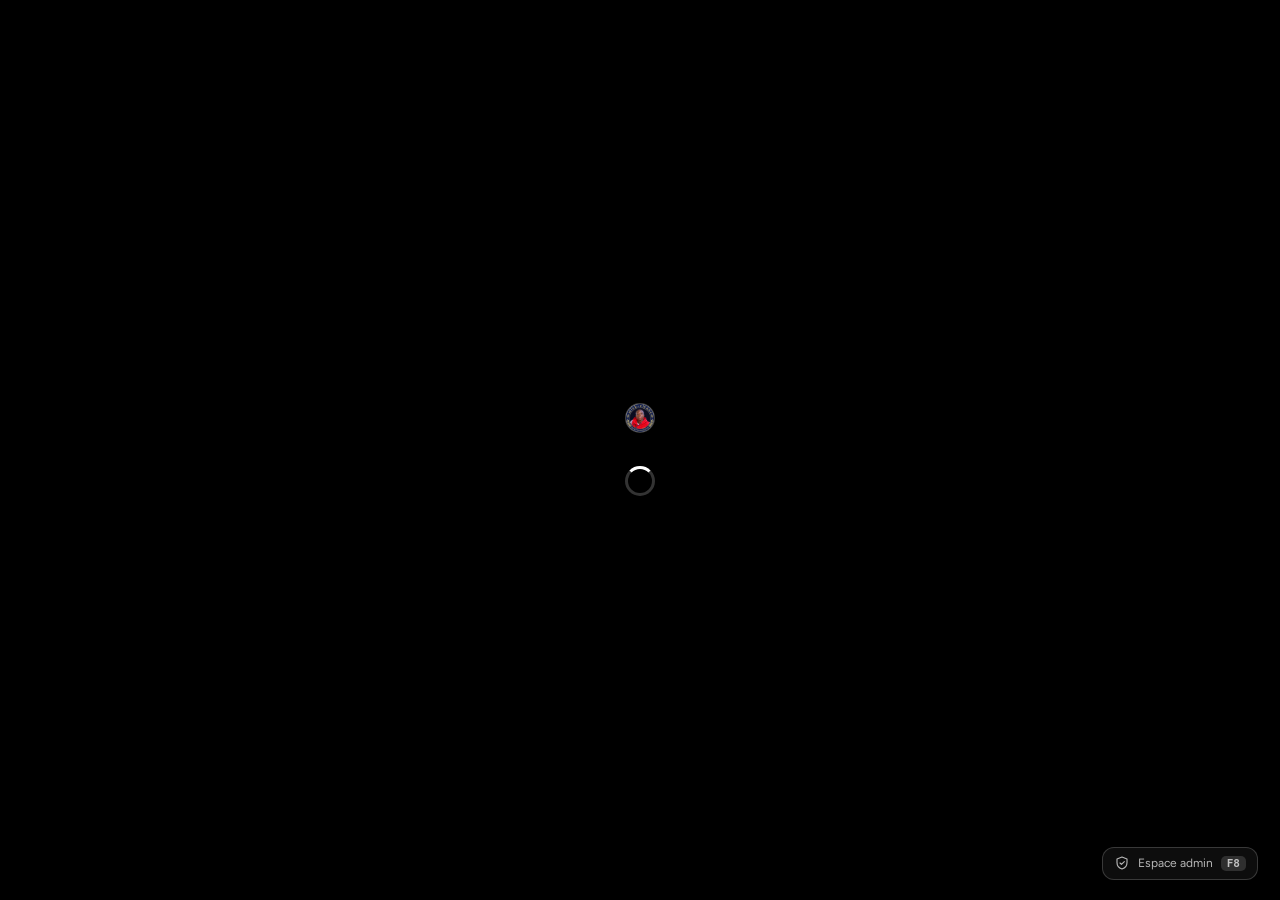
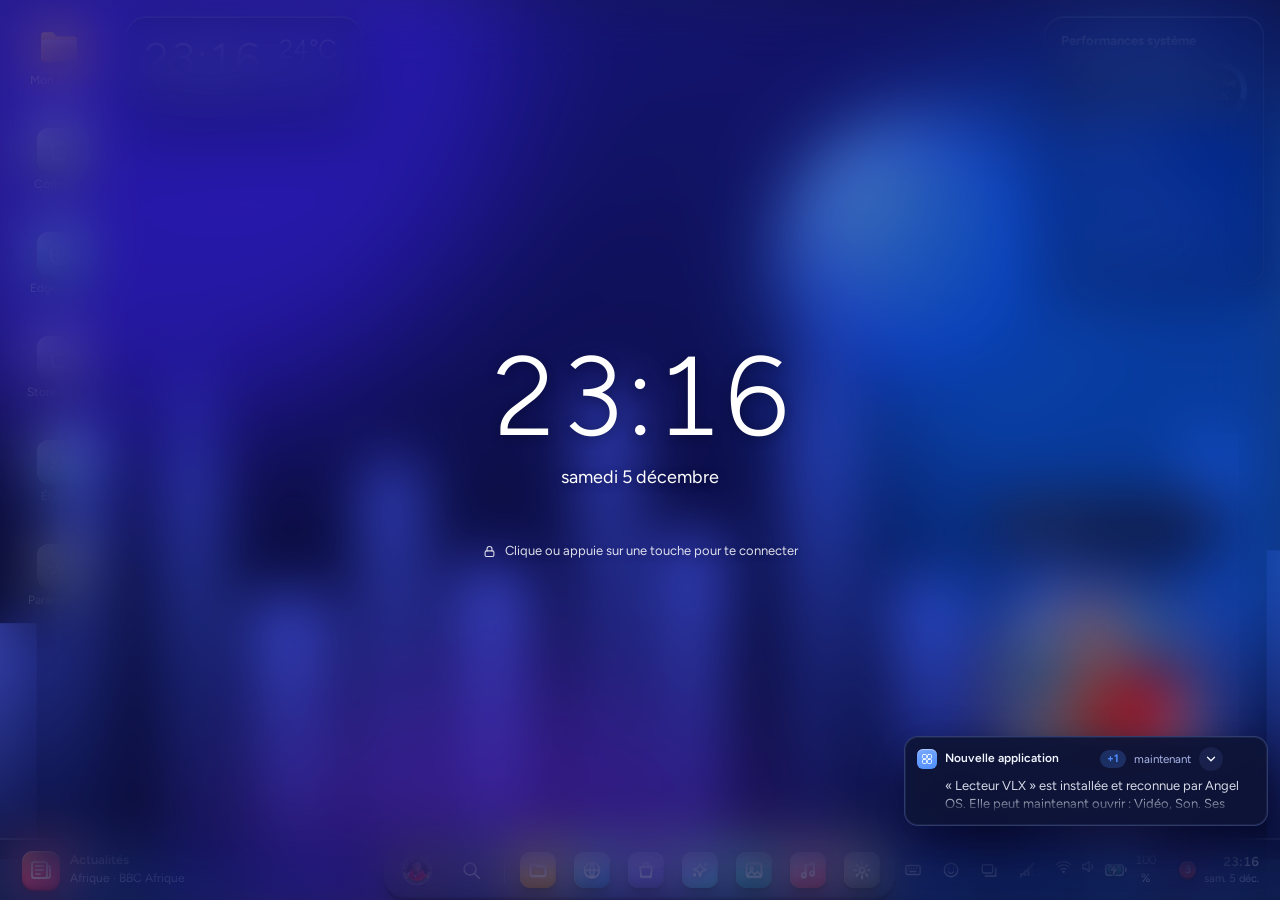
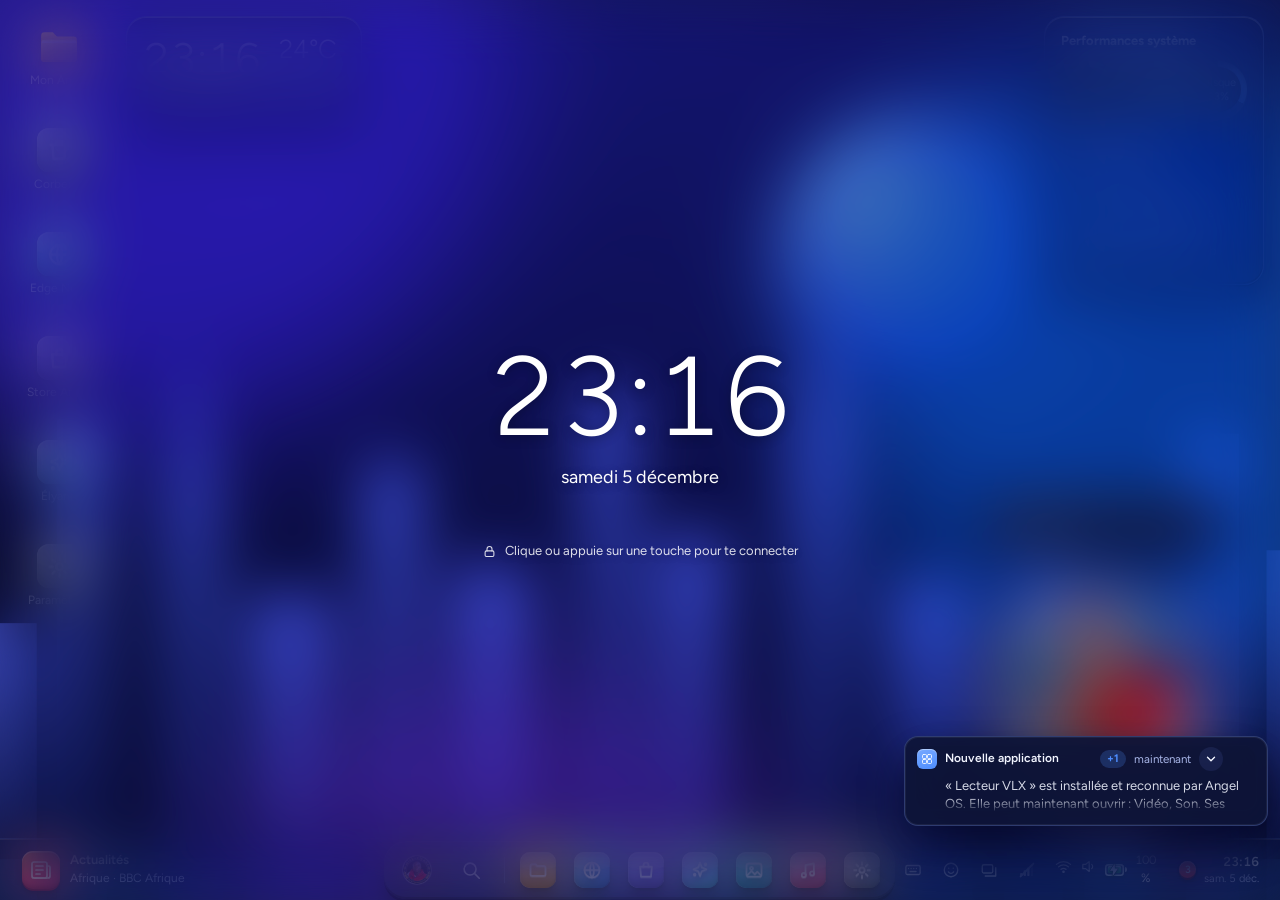
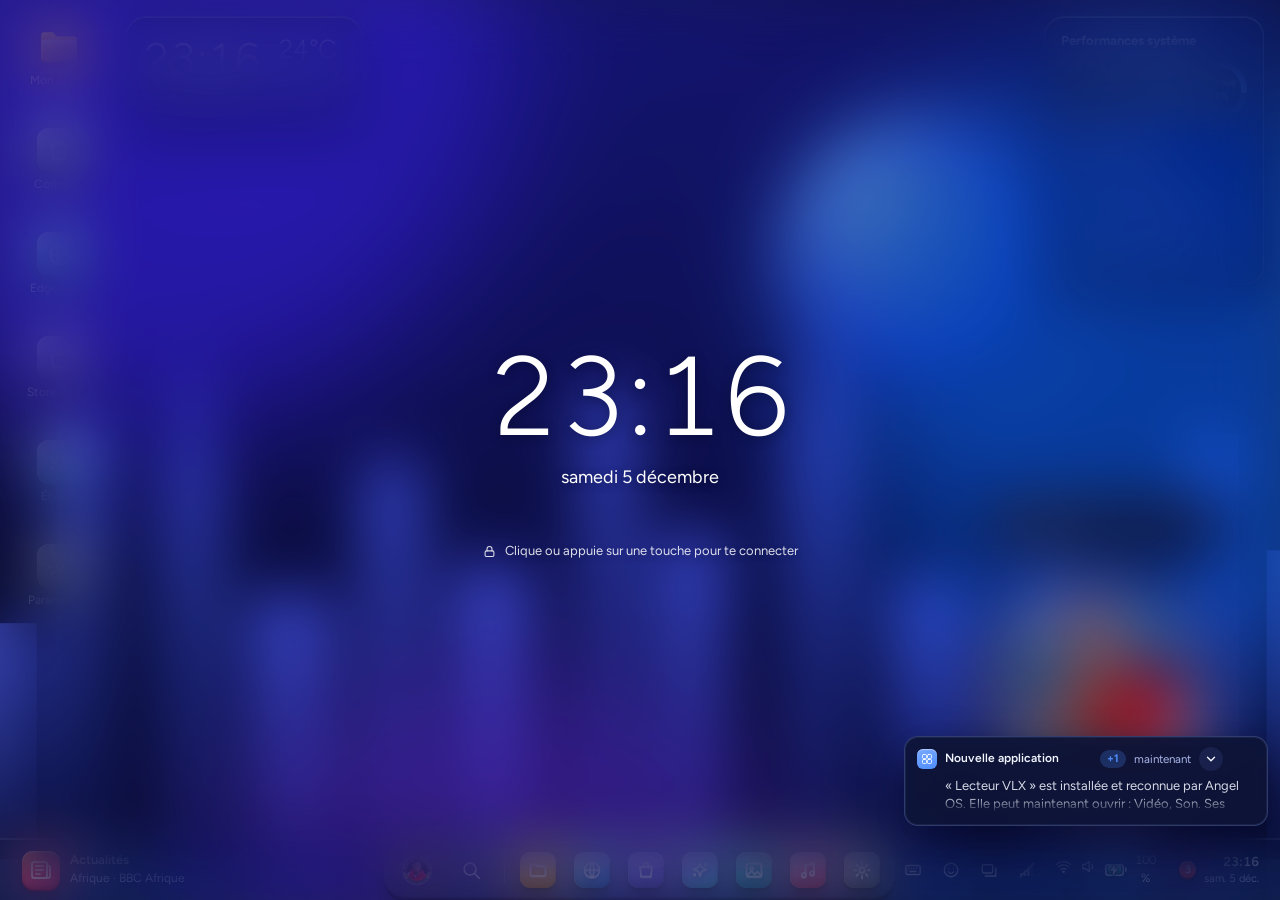
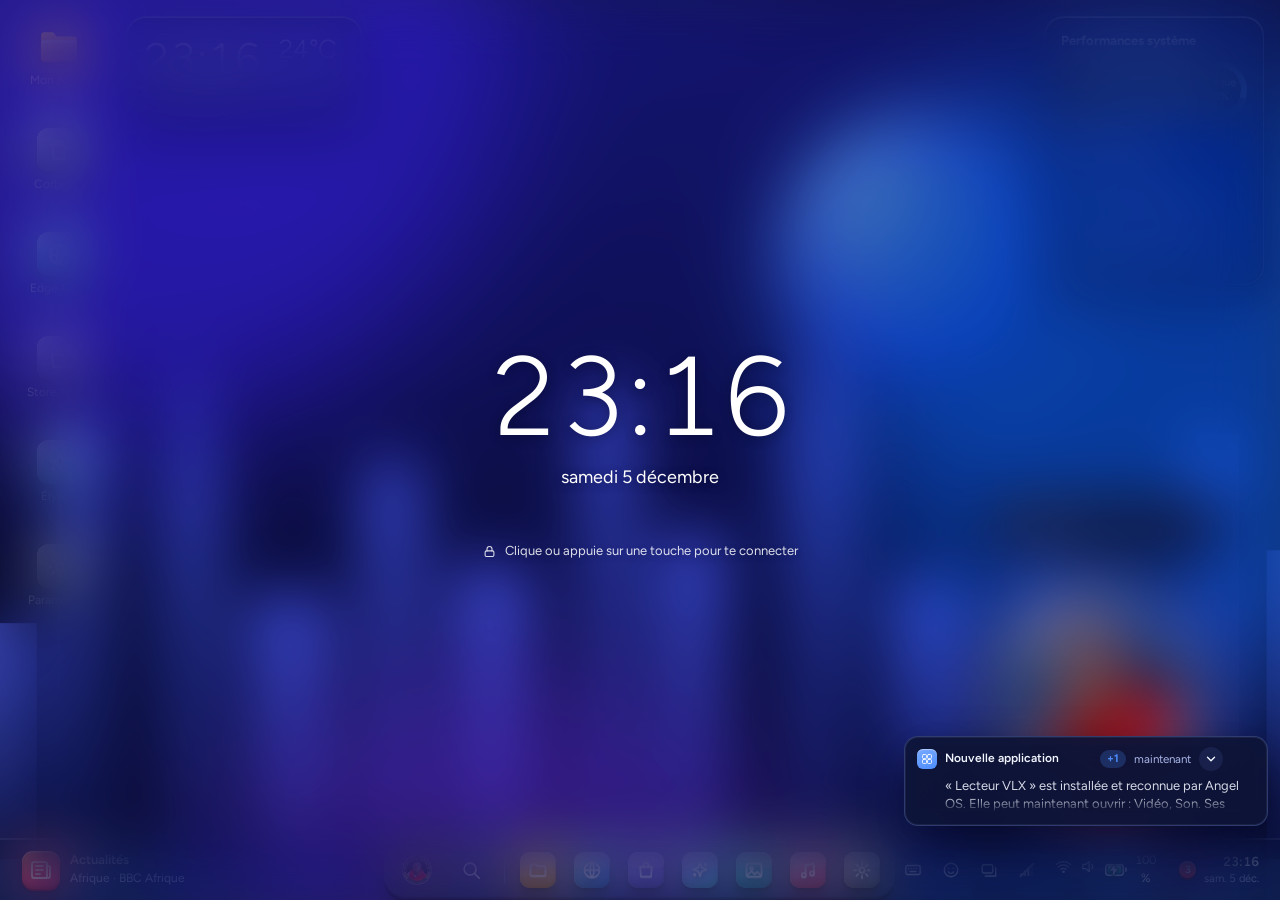
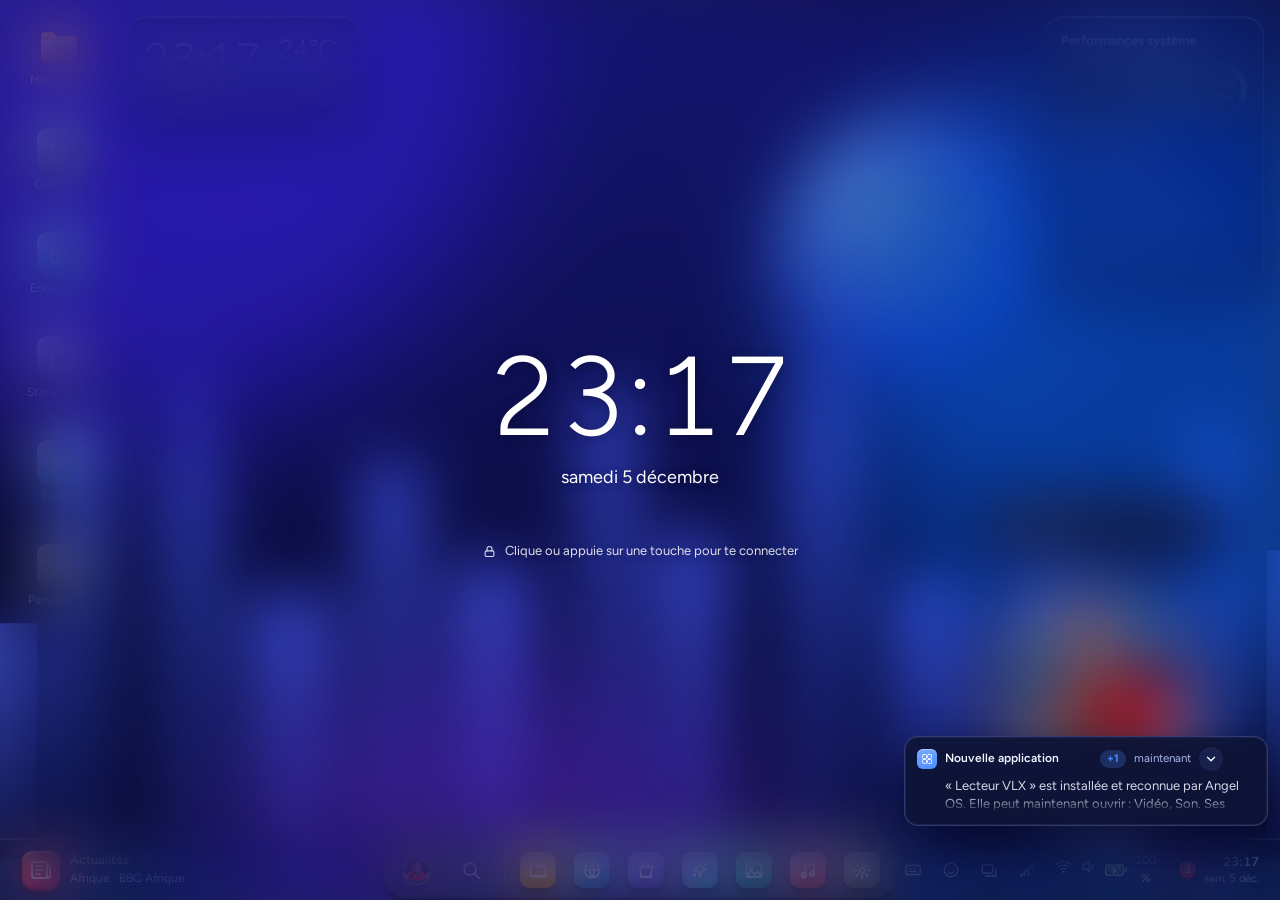
